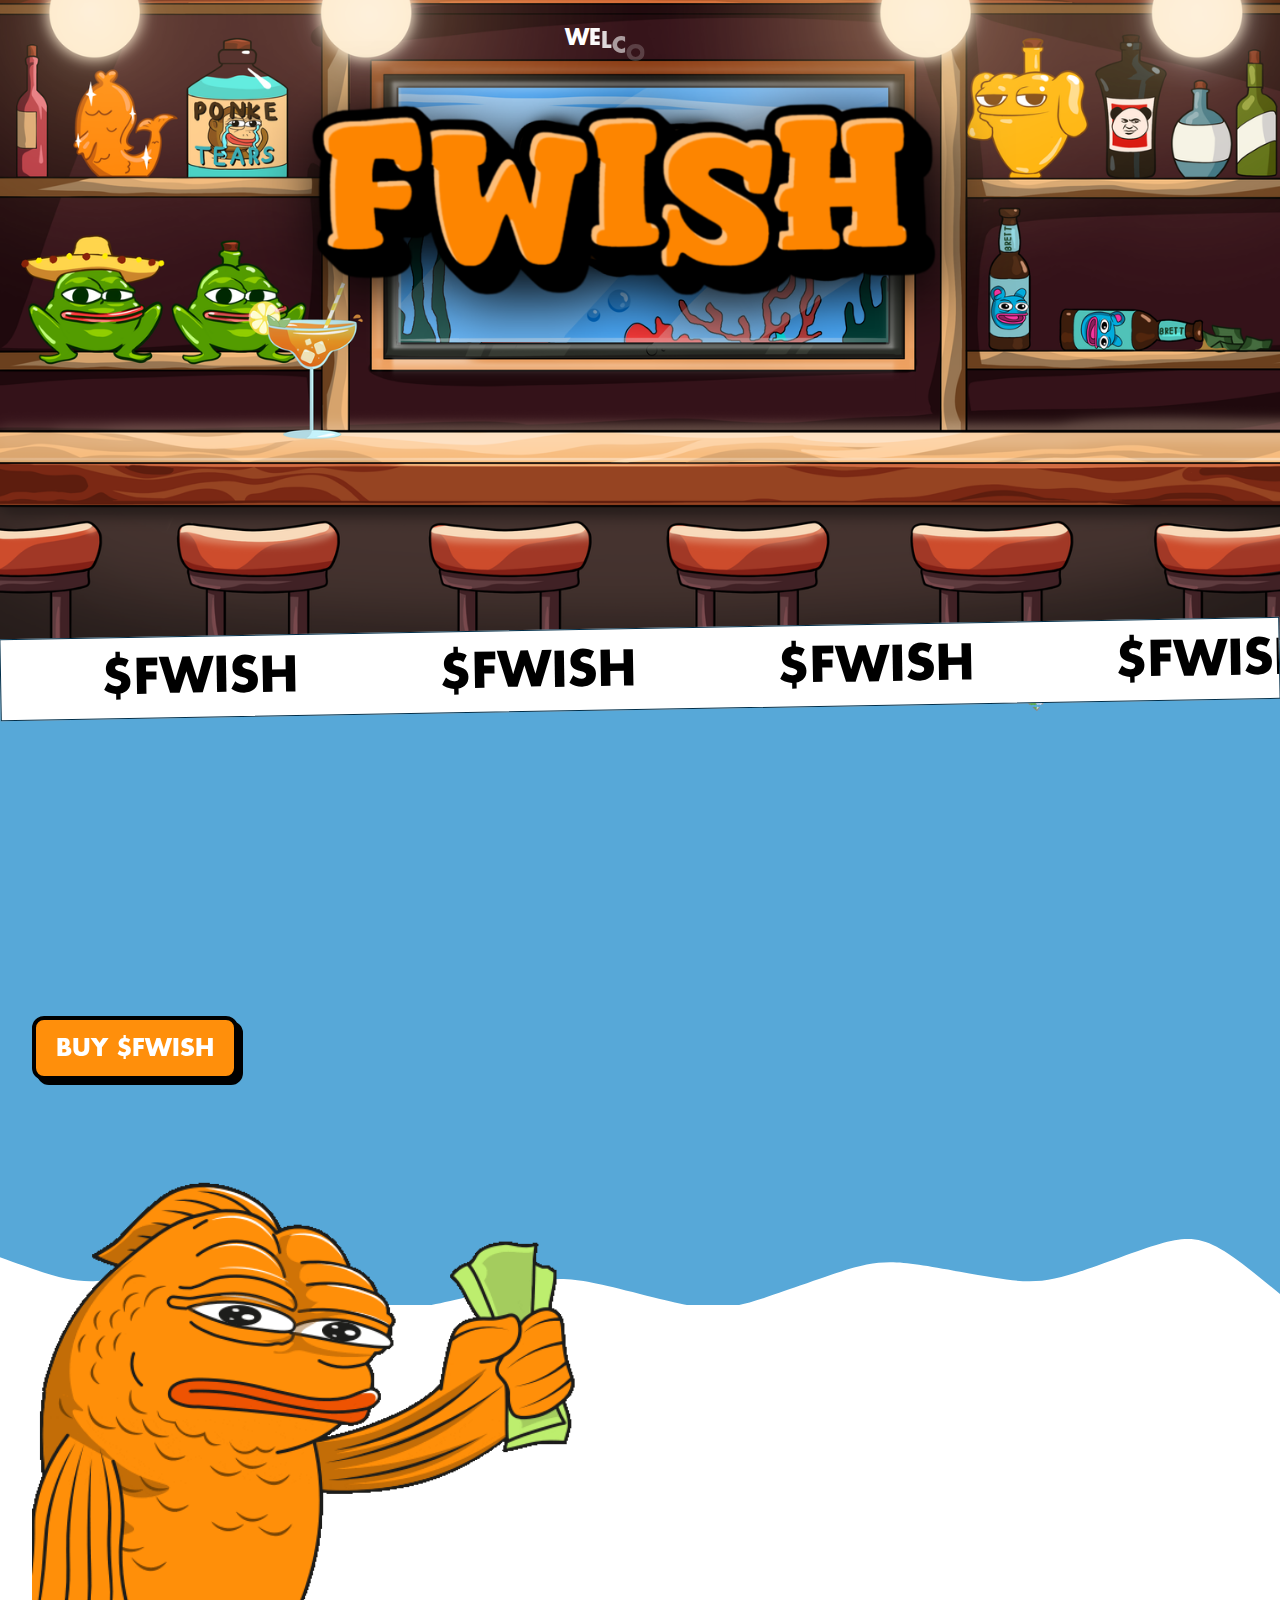
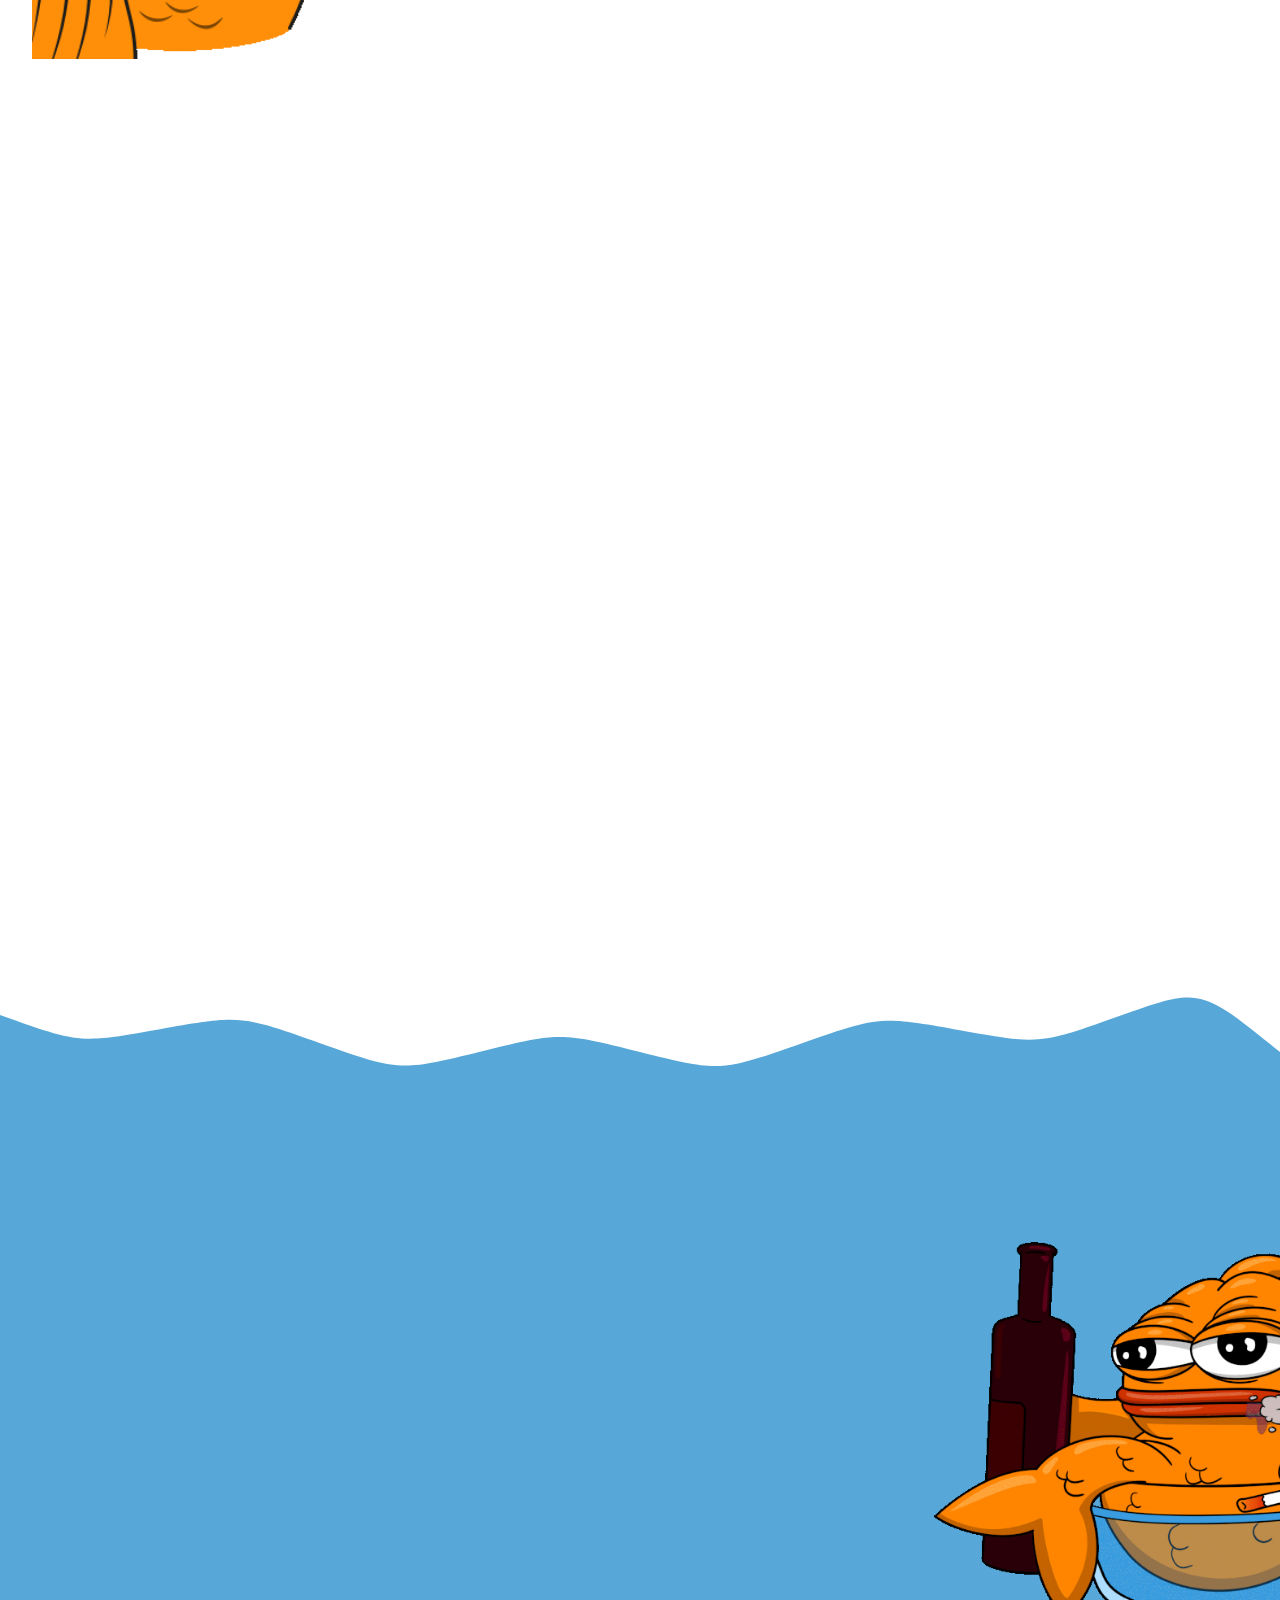
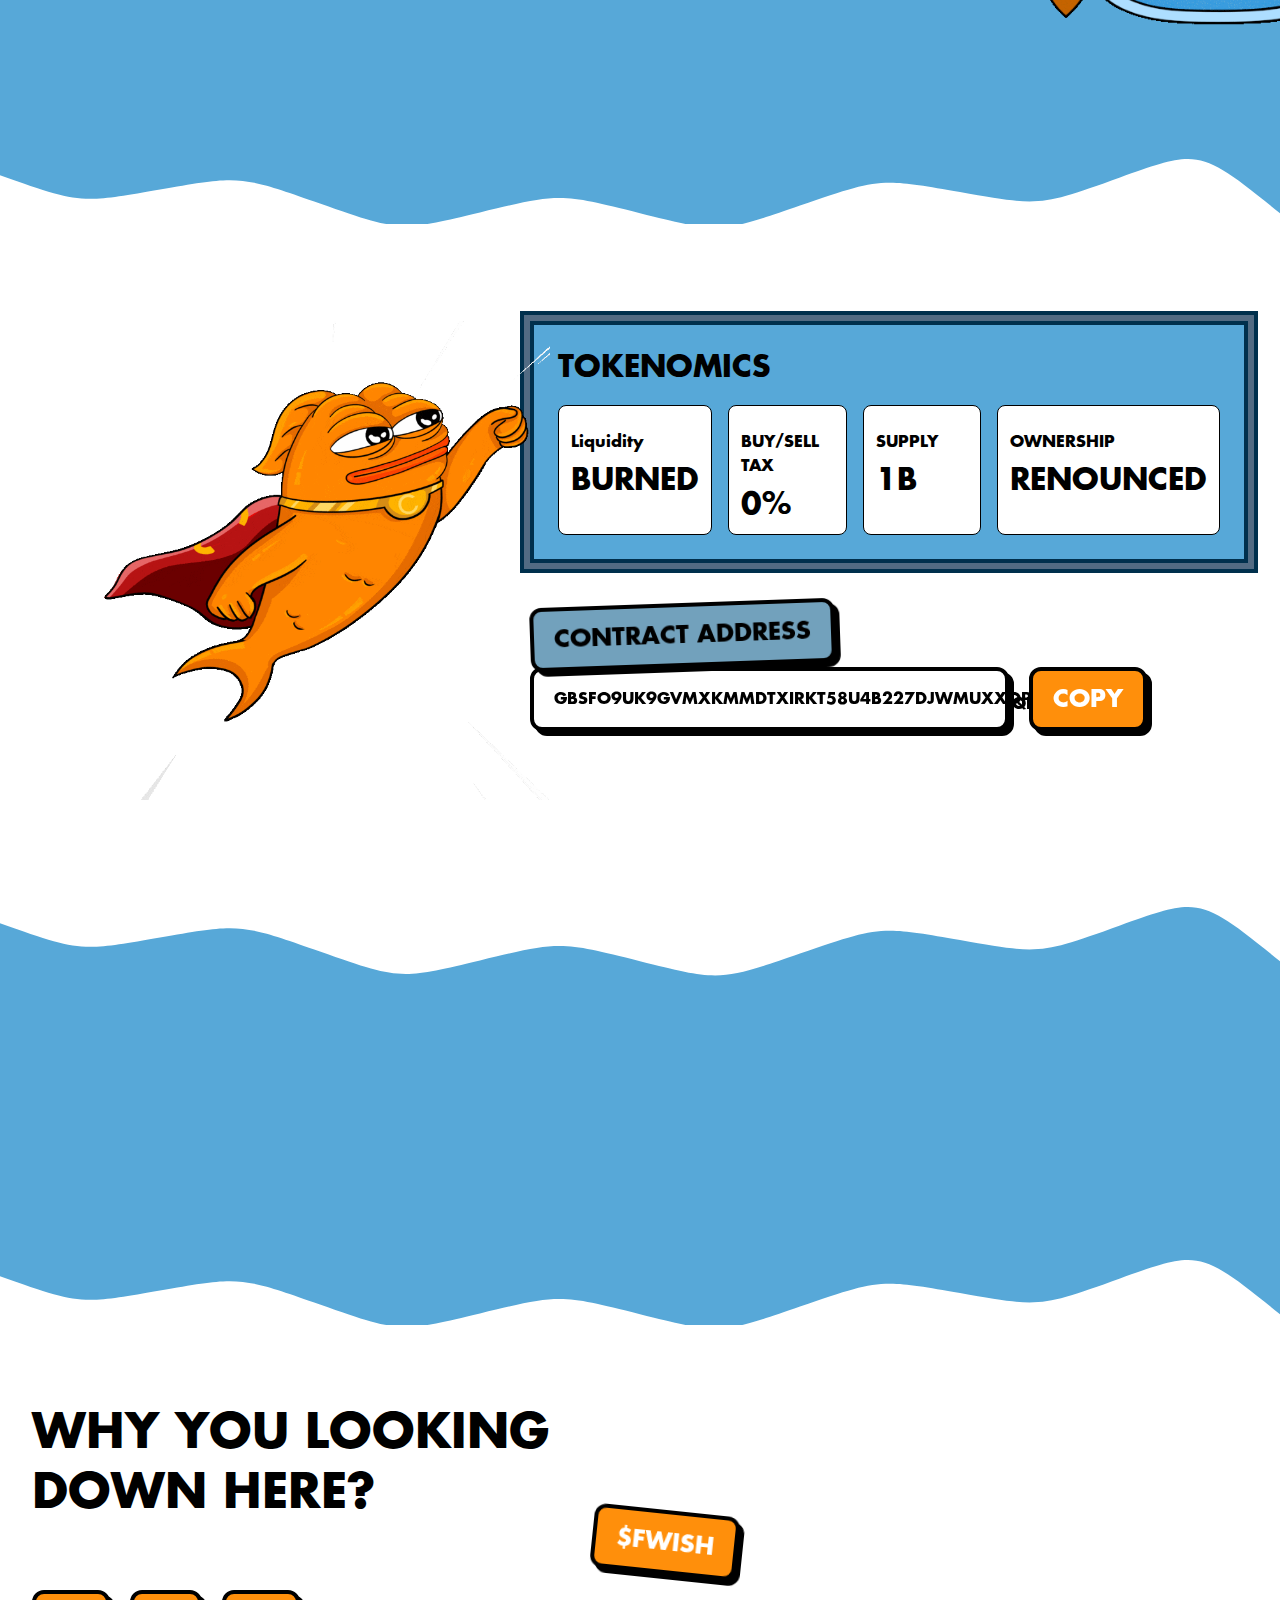
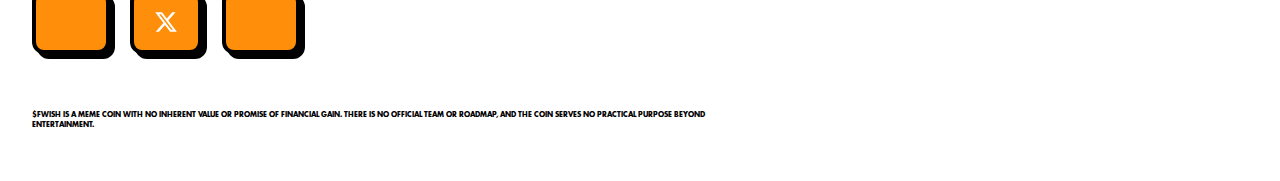
==== index.html @ c8ad2655 "1" ====
<!DOCTYPE html><html lang="en"><head><meta charset="utf-8"><meta name="viewport" content="width=device-width, initial-scale=1"><link rel="stylesheet" href="css/24a3cf0254e63a28.css" data-precedence="next"><link rel="preload" as="script" fetchpriority="low" href="./_next/static/chunks/webpack-1796d5ecd61cbd74.js"><script src="js/fd9d1056-a766499cb333441b.js" async=""></script><script src="js/23-c2cace61cd29106e.js" async=""></script><script src="js/main-app-f73cdb3bce740b12.js" async=""></script><script src="js/c15bf2b0-c5f2ab0c4ce668d5.js" async=""></script><script src="js/470-ffb5d21e86bb0e69.js" async=""></script><script src="js/954-af1ed96a70a3969e.js" async=""></script><script src="js/page-b88b69149ee3fc09.js" async=""></script><script src="js/layout-c0f721bda0d0e3bd.js" async=""></script><title>FWISH</title><meta name="description" content="Little Fish, Big Dreams. Riding the wave into the next generation of meme tokens."><link rel="icon" href="favicon.ico" type="image/x-icon" sizes="16x16"><script src="js/polyfills-78c92fac7aa8fdd8.js" nomodule=""></script></head><body><div class="fixed inset-0 flex items-center justify-center bg-white transition-all duration-700 z-[200] pointer-events-auto"><img id="klaus-bowl-rich" alt="KLAUS Loading" loading="lazy" width="100" height="100" decoding="async" data-nimg="1" class="w-24" style="color:transparent" srcset="image_29 1x, image_13 2x" src="image_13"></div><section class="FWISH-bg relative w-full bg-[url('./assets/images/klaus-bg-top.png')] bg-cover bg-bottom flex items-center hero-aspect"><img alt="Klaus" id="klaus-state-1" loading="lazy" width="400" height="400" decoding="async" data-nimg="1" class="absolute right-5 bottom-0 w-[32%]" style="color:transparent" srcset="image_18 1x, image 2x" src="image"><img alt="Klaus" id="klaus-state-2" loading="lazy" width="400" height="400" decoding="async" data-nimg="1" class="absolute left-5 bottom-0 w-[19%]" style="color:transparent" srcset="image_21 1x, image_3 2x" src="image_3"><img alt="Klaus" id="klaus-state-3" loading="lazy" width="400" height="400" decoding="async" data-nimg="1" class="absolute bottom-[8.5%] w-[20%] left-[30%]" style="color:transparent" srcset="image_22 1x, image_2 2x" src="image_2"><img alt="Klaus" id="klaus-state-4" loading="lazy" width="400" height="400" decoding="async" data-nimg="1" class="absolute bottom-[28%] w-[16%] left-[17%]" style="color:transparent" srcset="image_16 1x, image_1 2x" src="image_1"><img alt="Klaus" id="klaus-state-5" loading="lazy" width="400" height="400" decoding="async" data-nimg="1" class="absolute bottom-[32.2%] w-[16%] left-[50%] origin-bottom" style="color:transparent" srcset="image_23 1x, image_5 2x" src="image_5"><div id="welcome" class="absolute top-[3.5%] left-1/2 -translate-x-1/2 text-[1.7vw] text-white">WELCOME TO</div></section><section class="-rotate-1 -mt-3 bg-white border border-[#012e49] relative z-10 min-h-10"></section><section class="pt-24 pb-40 bg-[#57A8D8] -mt-10 relative overflow-x-hidden"><div class="container flex gap-20 mobile:gap-5 items-center mobile:flex-col"><div class="w-2/3 mobile:w-full flex flex-col gap-10 mobile:gap-5"><p class="text-white text-[2.2vw] leading-tight relative mobile:text-2xl reading-title">I USED TO BE A TOP-TIER ATHLETE, A OLYMPIC SKIER, LIVING THE DREAM...</p><p class="text-white text-[2.2vw] leading-tight relative mobile:text-2xl reading-title">AND NOW? I’M A MEME.</p><a target="_blank" class="bg-[#FF8F0B] rounded-xl border-4 border-black text-white px-5 flex items-center h-16 uppercase text-2xl drop-shadow-[5px_5px_0_rgba(0,0,0,1)] mobile:drop-shadow-[2px_2px_0_rgba(0,0,0,1)] mobile:text-sm whitespace-nowrap mobile:px-3 mobile:h-12 transition hover:!translate-x-1 hover:!translate-y-1 hover:drop-shadow-[0_0_0_rgba(0,0,0,1)] flex items-center mr-auto" href="https://pump.fun/GbSfo9Uk9GvmXkmMDTxiRkT58U4B227djWmUXxqpump">BUY $FWISH</a></div><div class="w-1/3 mobile:w-full"><img id="klaus-bowl-rich" alt="Klaus Rich" loading="lazy" width="600" height="600" decoding="async" data-nimg="1" class="w-full max-w-xl" style="color:transparent" srcset="image_26 1x, image_11 2x" src="image_11"></div></div></section><div style="width:100%;display:inline-block" class="-mt-20 relative"><svg width="100%" height="100%" version="1.1" xmlns="http://www.w3.org/2000/svg"><path d="" fill="white"></path></svg></div><section class="bg-white pb-40 mobile:pb-20 relative"><div class="w-full container flex mobile:flex-col-reverse items-center gap-14 mobile:gap-6 mobile:w-full"><div class="w-1/2 mobile:w-full"><img alt="Klaus Rich" loading="lazy" width="500" height="500" decoding="async" data-nimg="1" class="w-full -mt-[40%] mobile:-mt-0" style="color:transparent" srcset="image_25 1x, image_9 2x" src="image_9"></div><div class="w-1/2 mobile:w-full flex flex-col gap-8 mobile:gap-4 mobile:px-5"><h2 class="text-[2.8vw] leading-tight mobile:text-4xl whitespace-normal how-to-buy-title">WANNA BUY $FWISH? EVEN A FISH COULD DO IT</h2></div></div><div class="container -mt-14 overflow-x-hidden pt-8"><div class="grid grid-cols-2 mobile:grid-cols-1 gap-14 pb-2"><div class="relative h-full klaus_card"><div class="bg-[#272627] absolute bottom-full right-full translate-x-1/2 translate-y-1/2 h-16 w-16 rounded-full flex items-center justify-center text-white text-3xl border-[7px] border-white z-20">1</div><div class="h-16 w-16 absolute z-0 bottom-full right-full translate-x-10 translate-y-10 bg-[#ff8f0b] rounded-full"></div><div class="relative z-10 bg-[#272627] h-full p-8 rounded-xl flex flex-col justify-center gap-4 drop-shadow-[7px_7px_0_#ff8f0b]"><h3 class="text-5xl mobile:text-2xl text-white leading-snug font-bold ">CREATE A WALLET WITH PHANTOM</h3><p class="text-2xl mobile:text-base text-white font-bold uppercase">VISIT PHANTOM AND FOLLOW the SIMPLE STEPS TO CREATE YOUR NEW ACCOUNT USING the PHANTOM APP OR BROWSER EXTENSION.&nbsp;</p></div></div><div class="relative h-full klaus_card"><div class="bg-[#272627] absolute bottom-full right-full translate-x-1/2 translate-y-1/2 h-16 w-16 rounded-full flex items-center justify-center text-white text-3xl border-[7px] border-white z-20">2</div><div class="h-16 w-16 absolute z-0 bottom-full right-full translate-x-10 translate-y-10 bg-[#ff8f0b] rounded-full"></div><div class="relative z-10 bg-[#272627] h-full p-8 rounded-xl flex flex-col justify-center gap-4 drop-shadow-[7px_7px_0_#ff8f0b]"><h3 class="text-5xl mobile:text-2xl text-white leading-snug font-bold ">BUY $SOL</h3><p class="text-2xl mobile:text-base text-white font-bold uppercase">CLICK THE BUY BUTTON IN THE APP TO PURCHASE SOME SOLANA, OR DEPOSIT $SOL INTO YOUR PHANTOM WALLET FROM YOUR FAVOURITE CRYPTO EXCHANGE.</p></div></div><div class="relative h-full klaus_card"><div class="bg-[#272627] absolute bottom-full right-full translate-x-1/2 translate-y-1/2 h-16 w-16 rounded-full flex items-center justify-center text-white text-3xl border-[7px] border-white z-20">3</div><div class="h-16 w-16 absolute z-0 bottom-full right-full translate-x-10 translate-y-10 bg-[#ff8f0b] rounded-full"></div><div class="relative z-10 bg-[#272627] h-full p-8 rounded-xl flex flex-col justify-center gap-4 drop-shadow-[7px_7px_0_#ff8f0b]"><h3 class="text-5xl mobile:text-2xl text-white leading-snug font-bold ">SWAP $SOL FOR $FWISH</h3><p class="text-2xl mobile:text-base text-white font-bold uppercase">Visit Pump.fun, connect your wallet, and follow the easy steps to swap for $FWISH using the Pump.fun platform through the app or browser.</p></div></div><div class="relative h-full klaus_card"><div class="bg-[#272627] absolute bottom-full right-full translate-x-1/2 translate-y-1/2 h-16 w-16 rounded-full flex items-center justify-center text-white text-3xl border-[7px] border-white z-20">4</div><div class="h-16 w-16 absolute z-0 bottom-full right-full translate-x-10 translate-y-10 bg-[#ff8f0b] rounded-full"></div><div class="relative z-10 bg-[#272627] h-full p-8 rounded-xl flex flex-col justify-center gap-4 drop-shadow-[7px_7px_0_#ff8f0b]"><h3 class="text-5xl mobile:text-2xl text-white leading-snug font-bold text-center">YOU ARE NOW A $FWISH HOLDER!</h3><p class="text-2xl mobile:text-base text-white font-bold uppercase"></p></div></div></div></div></section><div style="width:100%;display:inline-block" class="translate-y-3"><svg width="100%" height="100%" version="1.1" xmlns="http://www.w3.org/2000/svg"><path d="" fill="#57a8d8"></path></svg></div><section class="bg-[#57A8D8] pb-32 overflow-hidden"><div class="container flex gap-20 mobile:gap-10 items-center mobile:flex-col"><div class="w-1/2 mobile:w-full flex flex-col gap-10"><h2 class="text-white text-7xl mobile:text-4xl whitespace-nowrap fut-flag-title">AH YES YES</h2><p class="text-2xl mobile:text-lg text-white font-bold uppercase" id="fut-flag-text">$FWISH isn’t just another meme coin.&nbsp;It’s the pre-cursor to something huge. A trailblazer, riding the wave into the future. This is what you’ve all been waiting for.&nbsp;</p></div><div class="w-1/2 mobile:w-full mobile:-mt-0"><img id="klaus-fut-flag-img" alt="KLAUS drunk" loading="lazy" width="1200" height="1200" decoding="async" data-nimg="1" class="p-10 relative z-10" style="color:transparent" srcset="image_27 1x, image_14 2x" src="image_14"></div></div></section><div style="width:100%;display:inline-block" class="-mt-20"><svg width="100%" height="100%" version="1.1" xmlns="http://www.w3.org/2000/svg"><path d="" fill="white"></path></svg></div><section class="pb-20 pt-5 flex flex-col items-center gap-20 mobile:gap-10 mobile:pb-5 overflow-hidden" id="tokenomics"><div class="w-full container flex md:space-x-5 mobile:flex-col-reverse"><div class="w-2/5 mobile:w-full z-10"><img alt="Super KLAUS" loading="lazy" width="1200" height="1200" decoding="async" data-nimg="1" class="w-full md:translate-x-10" style="color:transparent" srcset="image_24 1x, image_10 2x" src="image_10"></div><div class="w-3/5 mobile:w-full flex flex-col gap-10 z-0"><div class="relative"><div class="absolute left-0 top-0 border-4 bg-[#526b83] border-[#00304d] h-[calc(100%+20px)] w-[calc(100%+20px)] -translate-x-[10px] -translate-y-[10px]"></div><div class="border-4 border-[#00304d] bg-[#57a8d8] p-6 mobile:p-3 relative flex flex-col gap-5"><h2 class="text-3xl">TOKENOMICS</h2><div class="flex md:space-x-4 mobile:flex-col mobile:space-y-3"><div class="w-full p-3 rounded-[8px] border border-black bg-white flex flex-col gap-2 tokenomics_card items-start"><h3 class="text-left text-base font-extrabold mt-3 text-black">Liquidity</h3><p class="text-left text-3xl uppercase text-black">Burned</p></div><div class="w-full p-3 rounded-[8px] border border-black bg-white flex flex-col gap-2 tokenomics_card items-start"><h3 class="text-left text-base font-extrabold mt-3 text-black">BUY/SELL TAX</h3><p class="text-left text-3xl uppercase text-black">0%</p></div><div class="w-full p-3 rounded-[8px] border border-black bg-white flex flex-col gap-2 tokenomics_card items-start"><h3 class="text-left text-base font-extrabold mt-3 text-black">SUPPLY</h3><p class="text-left text-3xl uppercase text-black">1B</p></div><div class="w-full p-3 rounded-[8px] border border-black bg-white flex flex-col gap-2 tokenomics_card items-start"><h3 class="text-left text-base font-extrabold mt-3 text-black">OWNERSHIP</h3><p class="text-left text-3xl uppercase text-black">Renounced</p></div></div></div></div><div class="relative flex items-start flex-col"><a class="bg-[#FF8F0B] rounded-xl border-4 border-black text-white px-5 flex items-center h-16 uppercase text-2xl drop-shadow-[5px_5px_0_rgba(0,0,0,1)] mobile:drop-shadow-[2px_2px_0_rgba(0,0,0,1)] mobile:text-sm whitespace-nowrap mobile:px-3 mobile:h-12 transition hover:!translate-x-1 hover:!translate-y-1 hover:drop-shadow-[0_0_0_rgba(0,0,0,1)] flex items-center -rotate-2 !bg-[#72a1bc] !text-black relative z-10" href="#"> CONTRACT ADDRESS </a><div class="flex gap-5 mobile:gap-2 w-full relative z-0 mobile:flex-col"><a class="bg-[#FF8F0B] rounded-xl border-4 border-black text-white px-5 flex items-center h-16 uppercase text-2xl drop-shadow-[5px_5px_0_rgba(0,0,0,1)] mobile:drop-shadow-[2px_2px_0_rgba(0,0,0,1)] mobile:text-sm whitespace-nowrap mobile:px-3 mobile:h-12 transition hover:!translate-x-1 hover:!translate-y-1 hover:drop-shadow-[0_0_0_rgba(0,0,0,1)] flex items-center w-8/12 mobile:w-full mobile:text-[9px] !bg-white !text-black text-base md:pointer-events-none" href="#"> <!-- -->GbSfo9Uk9GvmXkmMDTxiRkT58U4B227djWmUXxqpump<!-- --> </a><a class="bg-[#FF8F0B] rounded-xl border-4 border-black text-white px-5 flex items-center h-16 uppercase text-2xl drop-shadow-[5px_5px_0_rgba(0,0,0,1)] mobile:drop-shadow-[2px_2px_0_rgba(0,0,0,1)] mobile:text-sm whitespace-nowrap mobile:px-3 mobile:h-12 transition hover:!translate-x-1 hover:!translate-y-1 hover:drop-shadow-[0_0_0_rgba(0,0,0,1)] flex items-center w-fit !text-center" href="#"> COPY </a></div></div></div></div></section><div style="width:100%;display:inline-block" class="translate-y-3 relative z-0"><svg width="100%" height="100%" version="1.1" xmlns="http://www.w3.org/2000/svg"><path d="" fill="#57a8d8"></path></svg></div><section class="Pump.fun-container bg-[#57A8D8] pt-16 pb-56 mobile:pt-6 mobile:pb-32 flex flex-col gap-10 mobile:overflow-x-hidden partners_section"><div style="display:none;" class="w-full flex flex-col justify-center items-center container"><div class="overflow-hidden w-1/2 mobile:w-full flex items-center"><img alt="KLAUS magic" loading="lazy" width="1200" height="1200" decoding="async" data-nimg="1" class="relative z-10 w-7/12 mobile:w-full mx-auto translate-y-1" style="color:transparent" srcset="image_28 1x, image_12 2x" src="image_12"></div><div class="rounded-3xl mobile:rounded-t-none overflow-hidden w-1/2 mobile:w-full"><iframe src="https://app.Pump.fun.org/swap?outputCurrency=GbSfo9Uk9GvmXkmMDTxiRkT58U4B227djWmUXxqpump" class="aspect-square w-full" tabindex="-1"></iframe></div></div></section><div style="width:100%;display:inline-block" class="-mt-20"><svg width="100%" height="100%" version="1.1" xmlns="http://www.w3.org/2000/svg"><path d="" fill="white"></path></svg></div><footer class="pb-10"><div class="container mobile:gap-0 flex gap-10 items-center mobile:flex-col-reverse"><div class="w-3/5 mobile:w-full relative flex flex-col gap-4"><h2 class="text-5xl mobile:text-xl uppercase leading-tight">WHY YOU LOOKING <br> DOWN HERE?</h2><a class="bg-[#FF8F0B] rounded-xl border-4 border-black text-white px-5 flex items-center h-16 uppercase text-2xl drop-shadow-[5px_5px_0_rgba(0,0,0,1)] mobile:drop-shadow-[2px_2px_0_rgba(0,0,0,1)] mobile:text-sm whitespace-nowrap mobile:px-3 mobile:h-12 transition hover:!translate-x-1 hover:!translate-y-1 hover:drop-shadow-[0_0_0_rgba(0,0,0,1)] flex items-center rotate-6 text-2xl ml-auto -mt-7 mobile:-mt-2" href="#">$FWISH</a><div class="flex items-center gap-5 mobile:flex-wrap mobile:gap-2"><a target="_blank" class="bg-[#FF8F0B] rounded-xl border-4 border-black text-white px-5 flex items-center h-16 uppercase text-2xl drop-shadow-[5px_5px_0_rgba(0,0,0,1)] mobile:drop-shadow-[2px_2px_0_rgba(0,0,0,1)] mobile:text-sm whitespace-nowrap mobile:px-3 mobile:h-12 transition hover:!translate-x-1 hover:!translate-y-1 hover:drop-shadow-[0_0_0_rgba(0,0,0,1)] flex items-center undefined" href="https://t.me/fwishclub"><img alt="klaus telegram" loading="lazy" width="30" height="30" decoding="async" data-nimg="1" class="mobile:w-5" style="color:transparent" src="images/telegram.svg"></a><a style="display:none;" target="_blank" class="bg-[#FF8F0B] rounded-xl border-4 border-black text-white px-5 flex items-center h-16 uppercase text-2xl drop-shadow-[5px_5px_0_rgba(0,0,0,1)] mobile:drop-shadow-[2px_2px_0_rgba(0,0,0,1)] mobile:text-sm whitespace-nowrap mobile:px-3 mobile:h-12 transition hover:!translate-x-1 hover:!translate-y-1 hover:drop-shadow-[0_0_0_rgba(0,0,0,1)] flex items-center undefined" href="https://www.dextools.io/app/en/token/klaus?t=1728559084892"><img alt="klaus dextools" loading="lazy" width="30" height="30" decoding="async" data-nimg="1" class="brightness-0 invert mobile:w-5" style="color:transparent" srcset="image_15 1x, image_4 2x" src="image_4"></a><a style="display:none;" target="_blank" class="bg-[#FF8F0B] rounded-xl border-4 border-black text-white px-5 flex items-center h-16 uppercase text-2xl drop-shadow-[5px_5px_0_rgba(0,0,0,1)] mobile:drop-shadow-[2px_2px_0_rgba(0,0,0,1)] mobile:text-sm whitespace-nowrap mobile:px-3 mobile:h-12 transition hover:!translate-x-1 hover:!translate-y-1 hover:drop-shadow-[0_0_0_rgba(0,0,0,1)] flex items-center mobile:hidden" href="https://dexscreener.com/SOLANA/0x8a85f9384c37ecc64d33c37e490d7b4e5951cb59"><img alt="klaus dexscreener" loading="lazy" width="30" height="30" decoding="async" data-nimg="1" class="brightness-0 invert mobile:w-5" style="color:transparent" srcset="image_17 1x, image_7 2x" src="image_7"></a><a style="display:none;" target="_blank" class="bg-[#FF8F0B] rounded-xl border-4 border-black text-white px-5 flex items-center h-16 uppercase text-2xl drop-shadow-[5px_5px_0_rgba(0,0,0,1)] mobile:drop-shadow-[2px_2px_0_rgba(0,0,0,1)] mobile:text-sm whitespace-nowrap mobile:px-3 mobile:h-12 transition hover:!translate-x-1 hover:!translate-y-1 hover:drop-shadow-[0_0_0_rgba(0,0,0,1)] flex items-center undefined" href="https://www.youtube.com/@klausSOLANA"><svg stroke="currentColor" fill="currentColor" stroke-width="0" viewBox="0 0 1024 1024" width="1em" height="1em" class="mobile:w-5" xmlns="http://www.w3.org/2000/svg"><path d="M960 509.2c0-2.2 0-4.7-.1-7.6-.1-8.1-.3-17.2-.5-26.9-.8-27.9-2.2-55.7-4.4-81.9-3-36.1-7.4-66.2-13.4-88.8a139.52 139.52 0 0 0-98.3-98.5c-28.3-7.6-83.7-12.3-161.7-15.2-37.1-1.4-76.8-2.3-116.5-2.8-13.9-.2-26.8-.3-38.4-.4h-29.4c-11.6.1-24.5.2-38.4.4-39.7.5-79.4 1.4-116.5 2.8-78 3-133.5 7.7-161.7 15.2A139.35 139.35 0 0 0 82.4 304C76.3 326.6 72 356.7 69 392.8c-2.2 26.2-3.6 54-4.4 81.9-.3 9.7-.4 18.8-.5 26.9 0 2.9-.1 5.4-.1 7.6v5.6c0 2.2 0 4.7.1 7.6.1 8.1.3 17.2.5 26.9.8 27.9 2.2 55.7 4.4 81.9 3 36.1 7.4 66.2 13.4 88.8 12.8 47.9 50.4 85.7 98.3 98.5 28.2 7.6 83.7 12.3 161.7 15.2 37.1 1.4 76.8 2.3 116.5 2.8 13.9.2 26.8.3 38.4.4h29.4c11.6-.1 24.5-.2 38.4-.4 39.7-.5 79.4-1.4 116.5-2.8 78-3 133.5-7.7 161.7-15.2 47.9-12.8 85.5-50.5 98.3-98.5 6.1-22.6 10.4-52.7 13.4-88.8 2.2-26.2 3.6-54 4.4-81.9.3-9.7.4-18.8.5-26.9 0-2.9.1-5.4.1-7.6v-5.6zm-72 5.2c0 2.1 0 4.4-.1 7.1-.1 7.8-.3 16.4-.5 25.7-.7 26.6-2.1 53.2-4.2 77.9-2.7 32.2-6.5 58.6-11.2 76.3-6.2 23.1-24.4 41.4-47.4 47.5-21 5.6-73.9 10.1-145.8 12.8-36.4 1.4-75.6 2.3-114.7 2.8-13.7.2-26.4.3-37.8.3h-28.6l-37.8-.3c-39.1-.5-78.2-1.4-114.7-2.8-71.9-2.8-124.9-7.2-145.8-12.8-23-6.2-41.2-24.4-47.4-47.5-4.7-17.7-8.5-44.1-11.2-76.3-2.1-24.7-3.4-51.3-4.2-77.9-.3-9.3-.4-18-.5-25.7 0-2.7-.1-5.1-.1-7.1v-4.8c0-2.1 0-4.4.1-7.1.1-7.8.3-16.4.5-25.7.7-26.6 2.1-53.2 4.2-77.9 2.7-32.2 6.5-58.6 11.2-76.3 6.2-23.1 24.4-41.4 47.4-47.5 21-5.6 73.9-10.1 145.8-12.8 36.4-1.4 75.6-2.3 114.7-2.8 13.7-.2 26.4-.3 37.8-.3h28.6l37.8.3c39.1.5 78.2 1.4 114.7 2.8 71.9 2.8 124.9 7.2 145.8 12.8 23 6.2 41.2 24.4 47.4 47.5 4.7 17.7 8.5 44.1 11.2 76.3 2.1 24.7 3.4 51.3 4.2 77.9.3 9.3.4 18 .5 25.7 0 2.7.1 5.1.1 7.1v4.8zM423 646l232-135-232-133z"></path></svg></a><a target="_blank" class="bg-[#FF8F0B] rounded-xl border-4 border-black text-white px-5 flex items-center h-16 uppercase text-2xl drop-shadow-[5px_5px_0_rgba(0,0,0,1)] mobile:drop-shadow-[2px_2px_0_rgba(0,0,0,1)] mobile:text-sm whitespace-nowrap mobile:px-3 mobile:h-12 transition hover:!translate-x-1 hover:!translate-y-1 hover:drop-shadow-[0_0_0_rgba(0,0,0,1)] flex items-center undefined" style="display:none;" href="https://www.instagram.com/klausoneth/"><svg stroke="currentColor" fill="currentColor" stroke-width="0" viewBox="0 0 448 512" width="1em" height="1em" class="mobile:w-5" xmlns="http://www.w3.org/2000/svg"><path d="M224.1 141c-63.6 0-114.9 51.3-114.9 114.9s51.3 114.9 114.9 114.9S339 319.5 339 255.9 287.7 141 224.1 141zm0 189.6c-41.1 0-74.7-33.5-74.7-74.7s33.5-74.7 74.7-74.7 74.7 33.5 74.7 74.7-33.6 74.7-74.7 74.7zm146.4-194.3c0 14.9-12 26.8-26.8 26.8-14.9 0-26.8-12-26.8-26.8s12-26.8 26.8-26.8 26.8 12 26.8 26.8zm76.1 27.2c-1.7-35.9-9.9-67.7-36.2-93.9-26.2-26.2-58-34.4-93.9-36.2-37-2.1-147.9-2.1-184.9 0-35.8 1.7-67.6 9.9-93.9 36.1s-34.4 58-36.2 93.9c-2.1 37-2.1 147.9 0 184.9 1.7 35.9 9.9 67.7 36.2 93.9s58 34.4 93.9 36.2c37 2.1 147.9 2.1 184.9 0 35.9-1.7 67.7-9.9 93.9-36.2 26.2-26.2 34.4-58 36.2-93.9 2.1-37 2.1-147.8 0-184.8zM398.8 388c-7.8 19.6-22.9 34.7-42.6 42.6-29.5 11.7-99.5 9-132.1 9s-102.7 2.6-132.1-9c-19.6-7.8-34.7-22.9-42.6-42.6-11.7-29.5-9-99.5-9-132.1s-2.6-102.7 9-132.1c7.8-19.6 22.9-34.7 42.6-42.6 29.5-11.7 99.5-9 132.1-9s102.7-2.6 132.1 9c19.6 7.8 34.7 22.9 42.6 42.6 11.7 29.5 9 99.5 9 132.1s2.7 102.7-9 132.1z"></path></svg></a><a  target="_blank" class="bg-[#FF8F0B] rounded-xl border-4 border-black text-white px-5 flex items-center h-16 uppercase text-2xl drop-shadow-[5px_5px_0_rgba(0,0,0,1)] mobile:drop-shadow-[2px_2px_0_rgba(0,0,0,1)] mobile:text-sm whitespace-nowrap mobile:px-3 mobile:h-12 transition hover:!translate-x-1 hover:!translate-y-1 hover:drop-shadow-[0_0_0_rgba(0,0,0,1)] flex items-center undefined" href="https://x.com/fwishclub"><svg stroke="currentColor" fill="currentColor" stroke-width="0" viewBox="0 0 512 512" width="1em" height="1em" class="mobile:w-5" xmlns="http://www.w3.org/2000/svg"><path d="M389.2 48h70.6L305.6 224.2 487 464H345L233.7 318.6 106.5 464H35.8L200.7 275.5 26.8 48H172.4L272.9 180.9 389.2 48zM364.4 421.8h39.1L151.1 88h-42L364.4 421.8z"></path></svg></a><a style="display:none;" target="_blank" class="bg-[#FF8F0B] rounded-xl border-4 border-black text-white px-5 flex items-center h-16 uppercase text-2xl drop-shadow-[5px_5px_0_rgba(0,0,0,1)] mobile:drop-shadow-[2px_2px_0_rgba(0,0,0,1)] mobile:text-sm whitespace-nowrap mobile:px-3 mobile:h-12 transition hover:!translate-x-1 hover:!translate-y-1 hover:drop-shadow-[0_0_0_rgba(0,0,0,1)] flex items-center undefined" href="https://www.tiktok.com/@klausoneth"><svg stroke="currentColor" fill="currentColor" stroke-width="0" viewBox="0 0 24 24" width="1em" height="1em" class="mobile:w-5" xmlns="http://www.w3.org/2000/svg"><path d="M16 8.24537V15.5C16 19.0899 13.0899 22 9.5 22C5.91015 22 3 19.0899 3 15.5C3 11.9101 5.91015 9 9.5 9C10.0163 9 10.5185 9.06019 11 9.17393V12.3368C10.5454 12.1208 10.0368 12 9.5 12C7.567 12 6 13.567 6 15.5C6 17.433 7.567 19 9.5 19C11.433 19 13 17.433 13 15.5V2H16C16 4.76142 18.2386 7 21 7V10C19.1081 10 17.3696 9.34328 16 8.24537Z"></path></svg></a><a class="bg-[#FF8F0B] rounded-xl border-4 border-black text-white px-5 flex items-center h-16 uppercase text-2xl drop-shadow-[5px_5px_0_rgba(0,0,0,1)] mobile:drop-shadow-[2px_2px_0_rgba(0,0,0,1)] mobile:text-sm whitespace-nowrap mobile:px-3 mobile:h-12 transition hover:!translate-x-1 hover:!translate-y-1 hover:drop-shadow-[0_0_0_rgba(0,0,0,1)] flex items-center undefined" href="https://pump.fun/GbSfo9Uk9GvmXkmMDTxiRkT58U4B227djWmUXxqpump"><img alt="klaus Pump.fun" loading="lazy" width="30" height="30" decoding="async" data-nimg="1" class="brightness-0 invert mobile:w-5" style="color:transparent" srcset="image_19.png 1x, image_19.png 2x" src="image_19.png"></a></div><p class="text-black text-[7px] uppercase mt-10 mobile:mt-2">$FWISH is a Meme Coin With No Inherent Value or Promise of Financial Gain. There is No Official Team or Roadmap, and the Coin Serves No Practical Purpose Beyond Entertainment.<br><br></p></div><img alt="klaus happy" loading="lazy" width="500" height="500" decoding="async" data-nimg="1" class="w-2/5 mobile:w-3/4 md:-mt-60 mobile:-mt-40 mobile:ml-auto -scale-x-100" style="color:transparent" srcset="image_20 1x, image_8 2x" src="image_8"></div></footer><script src="js/webpack-1796d5ecd61cbd74.js" async=""></script><script>(self.__next_f=self.__next_f||[]).push([0]);self.__next_f.push([2,null])</script><script>self.__next_f.push([1,"1:HL[\"./_next/static/css/24a3cf0254e63a28.css\",\"style\"]\n"])</script><script>self.__next_f.push([1,"2:I[5751,[],\"\"]\n4:I[1634,[\"922\",\"static/chunks/c15bf2b0-c5f2ab0c4ce668d5.js\",\"470\",\"static/chunks/470-ffb5d21e86bb0e69.js\",\"954\",\"static/chunks/954-af1ed96a70a3969e.js\",\"931\",\"static/chunks/app/page-b88b69149ee3fc09.js\"],\"default\"]\n5:I[1932,[\"922\",\"static/chunks/c15bf2b0-c5f2ab0c4ce668d5.js\",\"470\",\"static/chunks/470-ffb5d21e86bb0e69.js\",\"954\",\"static/chunks/954-af1ed96a70a3969e.js\",\"931\",\"static/chunks/app/page-b88b69149ee3fc09.js\"],\"\"]\n6:I[8173,[\"922\",\"static/chunks/c15bf2b0-c5f2ab0c4ce668d5.js\",\"470\",\"static/chunks/470-ffb5d21e86bb0e69.js\",\"954\",\"static/chunks/954-af1ed96a70a3969e.js\",\"931\",\"static/chunks/app/page-b88b69149ee3fc09.js\"],\"Image\"]\n7:I[1411,[\"922\",\"static/chunks/c15bf2b0-c5f2ab0c4ce668d5.js\",\"470\",\"static/chunks/470-ffb5d21e86bb0e69.js\",\"954\",\"static/chunks/954-af1ed96a70a3969e.js\",\"931\",\"static/chunks/app/page-b88b69149ee3fc09.js\"],\"default\"]\n8:I[8845,[\"922\",\"static/chunks/c15bf2b0-c5f2ab0c4ce668d5.js\",\"470\",\"static/chunks/470-ffb5d21e86bb0e69.js\",\"954\",\"static/chunks/954-af1ed96a70a3969e.js\",\"931\",\"static/chunks/app/page-b88b69149ee3fc09.js\"],\"default\"]\n9:I[7866,[\"922\",\"static/chunks/c15bf2b0-c5f2ab0c4ce668d5.js\",\"470\",\"static/chunks/470-ffb5d21e86bb0e69.js\",\"954\",\"static/chunks/954-af1ed96a70a3969e.js\",\"931\",\"static/chunks/app/page-b88b69149ee3fc09.js\"],\"default\"]\na:I[1999,[\"922\",\"static/chunks/c15bf2b0-c5f2ab0c4ce668d5.js\",\"470\",\"static/chunks/470-ffb5d21e86bb0e69.js\",\"954\",\"static/chunks/954-af1ed96a70a3969e.js\",\"931\",\"static/chunks/app/page-b88b69149ee3fc09.js\"],\"default\"]\nb:I[6660,[\"922\",\"static/chunks/c15bf2b0-c5f2ab0c4ce668d5.js\",\"470\",\"static/chunks/470-ffb5d21e86bb0e69.js\",\"954\",\"static/chunks/954-af1ed96a70a3969e.js\",\"931\",\"static/chunks/app/page-b88b69149ee3fc09.js\"],\"default\"]\nd:I[3803,[\"470\",\"static/chunks/470-ffb5d21e86bb0e69.js\",\"185\",\"static/chunks/app/layout-c0f721bda0d0e3bd.js\"],\"default\"]\ne:I[9275,[],\"\"]\nf:I[1343,[],\"\"]\n11:I[6130,[],\"\"]\nc:T680,M960 509.2c0-2.2 0-4.7-.1-7.6-.1-8.1-.3-17.2-.5-26.9-.8-27.9-2.2-55.7-4.4-81.9-3-36.1-7.4-66.2-13.4-88.8a139.52 139.52 0 0 0-98.3-98.5c-"])</script><script>self.__next_f.push([1,"28.3-7.6-83.7-12.3-161.7-15.2-37.1-1.4-76.8-2.3-116.5-2.8-13.9-.2-26.8-.3-38.4-.4h-29.4c-11.6.1-24.5.2-38.4.4-39.7.5-79.4 1.4-116.5 2.8-78 3-133.5 7.7-161.7 15.2A139.35 139.35 0 0 0 82.4 304C76.3 326.6 72 356.7 69 392.8c-2.2 26.2-3.6 54-4.4 81.9-.3 9.7-.4 18.8-.5 26.9 0 2.9-.1 5.4-.1 7.6v5.6c0 2.2 0 4.7.1 7.6.1 8.1.3 17.2.5 26.9.8 27.9 2.2 55.7 4.4 81.9 3 36.1 7.4 66.2 13.4 88.8 12.8 47.9 50.4 85.7 98.3 98.5 28.2 7.6 83.7 12.3 161.7 15.2 37.1 1.4 76.8 2.3 116.5 2.8 13.9.2 26.8.3 38.4.4h29.4c11.6-.1 24.5-.2 38.4-.4 39.7-.5 79.4-1.4 116.5-2.8 78-3 133.5-7.7 161.7-15.2 47.9-12.8 85.5-50.5 98.3-98.5 6.1-22.6 10.4-52.7 13.4-88.8 2.2-26.2 3.6-54 4.4-81.9.3-9.7.4-18.8.5-26.9 0-2.9.1-5.4.1-7.6v-5.6zm-72 5.2c0 2.1 0 4.4-.1 7.1-.1 7.8-.3 16.4-.5 25.7-.7 26.6-2.1 53.2-4.2 77.9-2.7 32.2-6.5 58.6-11.2 76.3-6.2 23.1-24.4 41.4-47.4 47.5-21 5.6-73.9 10.1-145.8 12.8-36.4 1.4-75.6 2.3-114.7 2.8-13.7.2-26.4.3-37.8.3h-28.6l-37.8-.3c-39.1-.5-78.2-1.4-114.7-2.8-71.9-2.8-124.9-7.2-145.8-12.8-23-6.2-41.2-24.4-47.4-47.5-4.7-17.7-8.5-44.1-11.2-76.3-2.1-24.7-3.4-51.3-4.2-77.9-.3-9.3-.4-18-.5-25.7 0-2.7-.1-5.1-.1-7.1v-4.8c0-2.1 0-4.4.1-7.1.1-7.8.3-16.4.5-25.7.7-26.6 2.1-53.2 4.2-77.9 2.7-32.2 6.5-58.6 11.2-76.3 6.2-23.1 24.4-41.4 47.4-47.5 21-5.6 73.9-10.1 145.8-12.8 36.4-1.4 75.6-2.3 114.7-2.8 13.7-.2 26.4-.3 37.8-.3h28.6l37.8.3c39.1.5 78.2 1.4 114.7 2.8 71.9 2.8 124.9 7.2 145.8 12.8 23 6.2 41.2 24.4 47.4 47.5 4.7 17.7 8.5 44.1 11.2 76.3 2.1 24.7 3.4 51.3 4.2 77.9.3 9.3.4 18 .5 25.7 0 2.7.1 5.1.1 7.1v4.8zM423 646l232-135-232-133z12:[]\n"])</script><script>self.__next_f.push([1,"0:[[[\"$\",\"link\",\"0\",{\"rel\":\"stylesheet\",\"href\":\"./_next/static/css/24a3cf0254e63a28.css\",\"precedence\":\"next\",\"crossOrigin\":\"$undefined\"}]],[\"$\",\"$L2\",null,{\"buildId\":\"EBfCfv6p8kttC-hbtH9_p\",\"assetPrefix\":\"\",\"initialCanonicalUrl\":\"/\",\"initialTree\":[\"\",{\"children\":[\"__PAGE__\",{}]},\"$undefined\",\"$undefined\",true],\"initialSeedData\":[\"\",{\"children\":[\"__PAGE__\",{},[[\"$L3\",[[\"$\",\"$L4\",null,{}],[\"$\",\"section\",null,{\"className\":\"-rotate-1 -mt-3 bg-white border border-[#012e49] relative z-10 min-h-10\",\"children\":[\"$\",\"$L5\",null,{\"className\":\"py-4\",\"children\":[[\"$\",\"h2\",null,{\"className\":\"ticker-image flex items-center gap-5 pr-10\",\"children\":[[\"$\",\"$L6\",null,{\"src\":\"./klaus-image.webp\",\"width\":100,\"height\":100,\"className\":\"w-20 mobile:w-10\",\"alt\":\"$\"}],[\"$\",\"span\",null,{\"className\":\"text-5xl mobile:text-2xl\",\"children\":\"$$FWISH\"}]]}],[\"$\",\"h2\",null,{\"className\":\"flex items-center gap-5 pr-10\",\"children\":[[\"$\",\"$L6\",null,{\"src\":\"./klaus-image.webp\",\"width\":100,\"height\":100,\"className\":\"w-20 mobile:w-10\",\"alt\":\"$\"}],[\"$\",\"span\",null,{\"className\":\"text-5xl mobile:text-2xl\",\"children\":\"$$FWISH\"}]]}],[\"$\",\"h2\",null,{\"className\":\"flex items-center gap-5 pr-10\",\"children\":[[\"$\",\"$L6\",null,{\"src\":\"./klaus-image.webp\",\"width\":100,\"height\":100,\"className\":\"w-20 mobile:w-10\",\"alt\":\"$\"}],[\"$\",\"span\",null,{\"className\":\"text-5xl mobile:text-2xl\",\"children\":\"$$FWISH\"}]]}],[\"$\",\"h2\",null,{\"className\":\"flex items-center gap-5 pr-10\",\"children\":[[\"$\",\"$L6\",null,{\"src\":\"./klaus-image.webp\",\"width\":100,\"height\":100,\"className\":\"w-20 mobile:w-10\",\"alt\":\"$\"}],[\"$\",\"span\",null,{\"className\":\"text-5xl mobile:text-2xl\",\"children\":\"$$FWISH\"}]]}],[\"$\",\"h2\",null,{\"className\":\"flex items-center gap-5 pr-10\",\"children\":[[\"$\",\"$L6\",null,{\"src\":\"./klaus-image.webp\",\"width\":100,\"height\":100,\"className\":\"w-20 mobile:w-10\",\"alt\":\"$\"}],[\"$\",\"span\",null,{\"className\":\"text-5xl mobile:text-2xl\",\"children\":\"$$FWISH\"}]]}],[\"$\",\"h2\",null,{\"className\":\"flex items-center gap-5 pr-10\",\"children\":[[\"$\",\"$L6\",null,{\"src\":\"./klaus-image.webp\",\"width\":100,\"height\":100,\"className\":\"w-20 mobile:w-10\",\"alt\":\"$\"}],[\"$\",\"span\",null,{\"className\":\"text-5xl mobile:text-2xl\",\"children\":\"$$FWISH\"}]]}],[\"$\",\"h2\",null,{\"className\":\"flex items-center gap-5 pr-10\",\"children\":[[\"$\",\"$L6\",null,{\"src\":\"./klaus-image.webp\",\"width\":100,\"height\":100,\"className\":\"w-20 mobile:w-10\",\"alt\":\"$\"}],[\"$\",\"span\",null,{\"className\":\"text-5xl mobile:text-2xl\",\"children\":\"$$FWISH\"}]]}],[\"$\",\"h2\",null,{\"className\":\"flex items-center gap-5 pr-10\",\"children\":[[\"$\",\"$L6\",null,{\"src\":\"./klaus-image.webp\",\"width\":100,\"height\":100,\"className\":\"w-20 mobile:w-10\",\"alt\":\"$\"}],[\"$\",\"span\",null,{\"className\":\"text-5xl mobile:text-2xl\",\"children\":\"$$FWISH\"}]]}]]}]}],[\"$\",\"$L7\",null,{}],[\"$\",\"$L8\",null,{\"fill\":\"white\",\"paused\":false,\"className\":\"-mt-20 relative\",\"options\":{\"height\":20,\"amplitude\":50,\"points\":8}}],[\"$\",\"$L9\",null,{}],[\"$\",\"$L8\",null,{\"fill\":\"#57a8d8\",\"paused\":false,\"className\":\"translate-y-3\",\"options\":{\"height\":20,\"amplitude\":50,\"points\":8}}],[\"$\",\"$La\",null,{}],[\"$\",\"$L8\",null,{\"fill\":\"white\",\"paused\":false,\"className\":\"-mt-20\",\"options\":{\"height\":20,\"amplitude\":50,\"points\":8}}],[\"$\",\"section\",null,{\"className\":\"pb-20 pt-5 flex flex-col items-center gap-20 mobile:gap-10 mobile:pb-5 overflow-hidden\",\"id\":\"tokenomics\",\"children\":[\"$\",\"div\",null,{\"className\":\"w-full container flex md:space-x-5 mobile:flex-col-reverse\",\"children\":[[\"$\",\"div\",null,{\"className\":\"w-2/5 mobile:w-full z-10\",\"children\":[\"$\",\"$L6\",null,{\"src\":\"/assets/images/animations/klaus-super.gif\",\"className\":\"w-full md:translate-x-10\",\"width\":1200,\"height\":1200,\"alt\":\"Super KLAUS\"}]}],[\"$\",\"div\",null,{\"className\":\"w-3/5 mobile:w-full flex flex-col gap-10 z-0\",\"children\":[[\"$\",\"div\",null,{\"className\":\"relative\",\"children\":[[\"$\",\"div\",null,{\"className\":\"absolute left-0 top-0 border-4 bg-[#526b83] border-[#00304d] h-[calc(100%+20px)] w-[calc(100%+20px)] -translate-x-[10px] -translate-y-[10px]\"}],[\"$\",\"div\",null,{\"className\":\"border-4 border-[#00304d] bg-[#57a8d8] p-6 mobile:p-3 relative flex flex-col gap-5\",\"children\":[[\"$\",\"h2\",null,{\"className\":\"text-3xl\",\"children\":\"TOKENOMICS\"}],[\"$\",\"div\",null,{\"className\":\"flex md:space-x-4 mobile:flex-col mobile:space-y-3\",\"children\":[[\"$\",\"div\",null,{\"className\":\"w-full p-3 rounded-[8px] border border-black bg-white flex flex-col gap-2 tokenomics_card items-start\",\"children\":[[\"$\",\"h3\",null,{\"className\":\"text-left text-base font-extrabold mt-3 text-black\",\"children\":\"Liquidity\"}],[\"$\",\"p\",null,{\"className\":\"text-left text-3xl uppercase text-black\",\"children\":\"Burned\"}]]}],[\"$\",\"div\",null,{\"className\":\"w-full p-3 rounded-[8px] border border-black bg-white flex flex-col gap-2 tokenomics_card items-start\",\"children\":[[\"$\",\"h3\",null,{\"className\":\"text-left text-base font-extrabold mt-3 text-black\",\"children\":\"BUY/SELL TAX\"}],[\"$\",\"p\",null,{\"className\":\"text-left text-3xl uppercase text-black\",\"children\":\"0%\"}]]}],[\"$\",\"div\",null,{\"className\":\"w-full p-3 rounded-[8px] border border-black bg-white flex flex-col gap-2 tokenomics_card items-start\",\"children\":[[\"$\",\"h3\",null,{\"className\":\"text-left text-base font-extrabold mt-3 text-black\",\"children\":\"SUPPLY\"}],[\"$\",\"p\",null,{\"className\":\"text-left text-3xl uppercase text-black\",\"children\":\"1B\"}]]}],[\"$\",\"div\",null,{\"className\":\"w-full p-3 rounded-[8px] border border-black bg-white flex flex-col gap-2 tokenomics_card items-start\",\"children\":[[\"$\",\"h3\",null,{\"className\":\"text-left text-base font-extrabold mt-3 text-black\",\"children\":\"OWNERSHIP\"}],[\"$\",\"p\",null,{\"className\":\"text-left text-3xl uppercase text-black\",\"children\":\"Renounced\"}]]}]]}]]}]]}],[\"$\",\"div\",null,{\"className\":\"relative flex items-start flex-col\",\"children\":[[\"$\",\"$Lb\",null,{\"href\":\"#\",\"className\":\"-rotate-2 !bg-[#72a1bc] !text-black relative z-10\",\"copyValue\":\"GbSfo9Uk9GvmXkmMDTxiRkT58U4B227djWmUXxqpump\",\"children\":\" CONTRACT ADDRESS \"}],[\"$\",\"div\",null,{\"className\":\"flex gap-5 mobile:gap-2 w-full relative z-0 mobile:flex-col\",\"children\":[[\"$\",\"$Lb\",null,{\"href\":\"#\",\"className\":\"w-8/12 mobile:w-full mobile:text-[9px] !bg-white !text-black text-base md:pointer-events-none\",\"copyValue\":\"GbSfo9Uk9GvmXkmMDTxiRkT58U4B227djWmUXxqpump\",\"children\":[\" \",\"GbSfo9Uk9GvmXkmMDTxiRkT58U4B227djWmUXxqpump\",\" \"]}],[\"$\",\"$Lb\",null,{\"href\":\"#\",\"className\":\"w-fit !text-center\",\"copyValue\":\"GbSfo9Uk9GvmXkmMDTxiRkT58U4B227djWmUXxqpump\",\"children\":\" COPY \"}]]}]]}]]}]]}]}],[\"$\",\"$L8\",null,{\"fill\":\"#57a8d8\",\"paused\":false,\"className\":\"translate-y-3 relative z-0\",\"options\":{\"height\":20,\"amplitude\":50,\"points\":8}}],[\"$\",\"section\",null,{\"className\":\"bg-[#57A8D8] pt-16 pb-56 mobile:pt-6 mobile:pb-32 flex flex-col gap-10 mobile:overflow-x-hidden partners_section\",\"children\":[\"$\",\"div\",null,{\"className\":\"w-full flex flex-col justify-center items-center container\",\"children\":[[\"$\",\"div\",null,{\"className\":\"overflow-hidden w-1/2 mobile:w-full flex items-center\",\"children\":[\"$\",\"$L6\",null,{\"src\":\"/assets/images/animations/magic-klaus.gif\",\"className\":\"relative z-10 w-7/12 mobile:w-full mx-auto translate-y-1\",\"width\":1200,\"height\":1200,\"alt\":\"KLAUS magic\"}]}],[\"$\",\"div\",null,{\"className\":\"rounded-3xl mobile:rounded-t-none overflow-hidden w-1/2 mobile:w-full\",\"children\":[\"$\",\"iframe\",null,{\"src\":\"https://app.Pump.fun.org/swap?outputCurrency=GbSfo9Uk9GvmXkmMDTxiRkT58U4B227djWmUXxqpump\",\"className\":\"aspect-square w-full\",\"tabIndex\":\"-1\"}]}]]}]}],[\"$\",\"$L8\",null,{\"fill\":\"white\",\"paused\":false,\"className\":\"-mt-20\",\"options\":{\"height\":20,\"amplitude\":50,\"points\":8}}],[\"$\",\"footer\",null,{\"className\":\"pb-10\",\"children\":[\"$\",\"div\",null,{\"className\":\"container mobile:gap-0 flex gap-10 items-center mobile:flex-col-reverse\",\"children\":[[\"$\",\"div\",null,{\"className\":\"w-3/5 mobile:w-full relative flex flex-col gap-4\",\"children\":[[\"$\",\"h2\",null,{\"className\":\"text-5xl mobile:text-xl uppercase leading-tight\",\"children\":[\"WHY YOU LOOKING \",[\"$\",\"br\",null,{}],\" DOWN HERE?\"]}],[\"$\",\"$Lb\",null,{\"href\":\"#\",\"className\":\"rotate-6 text-2xl ml-auto -mt-7 mobile:-mt-2\",\"copyValue\":\"GbSfo9Uk9GvmXkmMDTxiRkT58U4B227djWmUXxqpump\",\"children\":\"$$FWISH\"}],[\"$\",\"div\",null,{\"className\":\"flex items-center gap-5 mobile:flex-wrap mobile:gap-2\",\"children\":[[\"$\",\"$Lb\",null,{\"href\":\"https://t.me/fwishclub\",\"target\":\"_blank\",\"children\":[\"$\",\"$L6\",null,{\"src\":\"/assets/images/telegram.svg\",\"alt\":\"klaus telegram\",\"width\":30,\"height\":30,\"className\":\"mobile:w-5\"}]}],[\"$\",\"$Lb\",null,{\"href\":\"https://www.dextools.io/app/en/token/klaus?t=1728559084892\",\"target\":\"_blank\",\"children\":[\"$\",\"$L6\",null,{\"src\":\"/assets/images/dextools.png\",\"alt\":\"klaus dextools\",\"width\":30,\"height\":30,\"className\":\"brightness-0 invert mobile:w-5\"}]}],[\"$\",\"$Lb\",null,{\"href\":\"https://dexscreener.com/SOLANA/0x8a85f9384c37ecc64d33c37e490d7b4e5951cb59\",\"target\":\"_blank\",\"className\":\"mobile:hidden\",\"children\":[\"$\",\"$L6\",null,{\"src\":\"/assets/images/dexscreener.png\",\"alt\":\"klaus dexscreener\",\"width\":30,\"height\":30,\"className\":\"brightness-0 invert mobile:w-5\"}]}],[\"$\",\"$Lb\",null,{\"href\":\"https://www.youtube.com/@klausSOLANA\",\"target\":\"_blank\",\"children\":[\"$\",\"svg\",null,{\"stroke\":\"currentColor\",\"fill\":\"currentColor\",\"strokeWidth\":\"0\",\"viewBox\":\"0 0 1024 1024\",\"width\":\"1em\",\"height\":\"1em\",\"className\":\"mobile:w-5\",\"children\":[\"$undefined\",[[\"$\",\"path\",\"0\",{\"d\":\"$c\",\"children\":[]}]]],\"style\":{\"color\":\"$undefined\"},\"xmlns\":\"http://www.w3.org/2000/svg\"}]}],[\"$\",\"$Lb\",null,{\"href\":\"https://www.instagram.com/klausoneth/\",\"target\":\"_blank\",\"children\":[\"$\",\"svg\",null,{\"stroke\":\"currentColor\",\"fill\":\"currentColor\",\"strokeWidth\":\"0\",\"viewBox\":\"0 0 448 512\",\"width\":\"1em\",\"height\":\"1em\",\"className\":\"mobile:w-5\",\"children\":[\"$undefined\",[[\"$\",\"path\",\"0\",{\"d\":\"M224.1 141c-63.6 0-114.9 51.3-114.9 114.9s51.3 114.9 114.9 114.9S339 319.5 339 255.9 287.7 141 224.1 141zm0 189.6c-41.1 0-74.7-33.5-74.7-74.7s33.5-74.7 74.7-74.7 74.7 33.5 74.7 74.7-33.6 74.7-74.7 74.7zm146.4-194.3c0 14.9-12 26.8-26.8 26.8-14.9 0-26.8-12-26.8-26.8s12-26.8 26.8-26.8 26.8 12 26.8 26.8zm76.1 27.2c-1.7-35.9-9.9-67.7-36.2-93.9-26.2-26.2-58-34.4-93.9-36.2-37-2.1-147.9-2.1-184.9 0-35.8 1.7-67.6 9.9-93.9 36.1s-34.4 58-36.2 93.9c-2.1 37-2.1 147.9 0 184.9 1.7 35.9 9.9 67.7 36.2 93.9s58 34.4 93.9 36.2c37 2.1 147.9 2.1 184.9 0 35.9-1.7 67.7-9.9 93.9-36.2 26.2-26.2 34.4-58 36.2-93.9 2.1-37 2.1-147.8 0-184.8zM398.8 388c-7.8 19.6-22.9 34.7-42.6 42.6-29.5 11.7-99.5 9-132.1 9s-102.7 2.6-132.1-9c-19.6-7.8-34.7-22.9-42.6-42.6-11.7-29.5-9-99.5-9-132.1s-2.6-102.7 9-132.1c7.8-19.6 22.9-34.7 42.6-42.6 29.5-11.7 99.5-9 132.1-9s102.7-2.6 132.1 9c19.6 7.8 34.7 22.9 42.6 42.6 11.7 29.5 9 99.5 9 132.1s2.7 102.7-9 132.1z\",\"children\":[]}]]],\"style\":{\"color\":\"$undefined\"},\"xmlns\":\"http://www.w3.org/2000/svg\"}]}],[\"$\",\"$Lb\",null,{\"href\":\"https://x.com/fwishclub\",\"target\":\"_blank\",\"children\":[\"$\",\"svg\",null,{\"stroke\":\"currentColor\",\"fill\":\"currentColor\",\"strokeWidth\":\"0\",\"viewBox\":\"0 0 512 512\",\"width\":\"1em\",\"height\":\"1em\",\"className\":\"mobile:w-5\",\"children\":[\"$undefined\",[[\"$\",\"path\",\"0\",{\"d\":\"M389.2 48h70.6L305.6 224.2 487 464H345L233.7 318.6 106.5 464H35.8L200.7 275.5 26.8 48H172.4L272.9 180.9 389.2 48zM364.4 421.8h39.1L151.1 88h-42L364.4 421.8z\",\"children\":[]}]]],\"style\":{\"color\":\"$undefined\"},\"xmlns\":\"http://www.w3.org/2000/svg\"}]}],[\"$\",\"$Lb\",null,{\"href\":\"https://www.tiktok.com/@klausoneth\",\"target\":\"_blank\",\"children\":[\"$\",\"svg\",null,{\"stroke\":\"currentColor\",\"fill\":\"currentColor\",\"strokeWidth\":\"0\",\"viewBox\":\"0 0 24 24\",\"width\":\"1em\",\"height\":\"1em\",\"className\":\"mobile:w-5\",\"children\":[\"$undefined\",[[\"$\",\"path\",\"0\",{\"d\":\"M16 8.24537V15.5C16 19.0899 13.0899 22 9.5 22C5.91015 22 3 19.0899 3 15.5C3 11.9101 5.91015 9 9.5 9C10.0163 9 10.5185 9.06019 11 9.17393V12.3368C10.5454 12.1208 10.0368 12 9.5 12C7.567 12 6 13.567 6 15.5C6 17.433 7.567 19 9.5 19C11.433 19 13 17.433 13 15.5V2H16C16 4.76142 18.2386 7 21 7V10C19.1081 10 17.3696 9.34328 16 8.24537Z\",\"children\":[]}]]],\"style\":{\"color\":\"$undefined\"},\"xmlns\":\"http://www.w3.org/2000/svg\"}]}],[\"$\",\"$Lb\",null,{\"href\":\"https://pump.fun/GbSfo9Uk9GvmXkmMDTxiRkT58U4B227djWmUXxqpump\",\"children\":[\"$\",\"$L6\",null,{\"src\":\"/assets/images/Pump.fun.png\",\"alt\":\"klaus Pump.fun\",\"width\":30,\"height\":30,\"className\":\"brightness-0 invert mobile:w-5\"}]}]]}],[\"$\",\"p\",null,{\"className\":\"text-black text-[7px] uppercase mt-10 mobile:mt-2\",\"children\":[\"$$FWISH is a Meme Coin With No Inherent Value or Promise of Financial Gain. There is No Official Team or Roadmap, and the Coin Serves No Practical Purpose Beyond Entertainment.\",[\"$\",\"br\",null,{}],[\"$\",\"br\",null,{}],\"$\"]}]]}],[\"$\",\"$L6\",null,{\"src\":\"/assets/images/happy_klaus.png\",\"width\":500,\"height\":500,\"className\":\"w-2/5 mobile:w-3/4 md:-mt-60 mobile:-mt-40 mobile:ml-auto -scale-x-100\",\"alt\":\"klaus happy\"}]]}]}]]],null],null]},[[\"$\",\"$Ld\",null,{\"children\":[\"$\",\"$Le\",null,{\"parallelRouterKey\":\"children\",\"segmentPath\":[\"children\"],\"error\":\"$undefined\",\"errorStyles\":\"$undefined\",\"errorScripts\":\"$undefined\",\"template\":[\"$\",\"$Lf\",null,{}],\"templateStyles\":\"$undefined\",\"templateScripts\":\"$undefined\",\"notFound\":[[\"$\",\"title\",null,{\"children\":\"404: This page could not be found.\"}],[\"$\",\"div\",null,{\"style\":{\"fontFamily\":\"system-ui,\\\"Segoe UI\\\",Roboto,Helvetica,Arial,sans-serif,\\\"Apple Color Emoji\\\",\\\"Segoe UI Emoji\\\"\",\"height\":\"100vh\",\"textAlign\":\"center\",\"display\":\"flex\",\"flexDirection\":\"column\",\"alignItems\":\"center\",\"justifyContent\":\"center\"},\"children\":[\"$\",\"div\",null,{\"children\":[[\"$\",\"style\",null,{\"dangerouslySetInnerHTML\":{\"__html\":\"body{color:#000;background:#fff;margin:0}.next-error-h1{border-right:1px solid rgba(0,0,0,.3)}@media (prefers-color-scheme:dark){body{color:#fff;background:#000}.next-error-h1{border-right:1px solid rgba(255,255,255,.3)}}\"}}],[\"$\",\"h1\",null,{\"className\":\"next-error-h1\",\"style\":{\"display\":\"inline-block\",\"margin\":\"0 20px 0 0\",\"padding\":\"0 23px 0 0\",\"fontSize\":24,\"fontWeight\":500,\"verticalAlign\":\"top\",\"lineHeight\":\"49px\"},\"children\":\"404\"}],[\"$\",\"div\",null,{\"style\":{\"display\":\"inline-block\"},\"children\":[\"$\",\"h2\",null,{\"style\":{\"fontSize\":14,\"fontWeight\":400,\"lineHeight\":\"49px\",\"margin\":0},\"children\":\"This page could not be found.\"}]}]]}]}]],\"notFoundStyles\":[],\"styles\":null}],\"params\":{}}],null],null],\"couldBeIntercepted\":false,\"initialHead\":[null,\"$L10\"],\"globalErrorComponent\":\"$11\",\"missingSlots\":\"$W12\"}]]\n"])</script><script>self.__next_f.push([1,"10:[[\"$\",\"meta\",\"0\",{\"name\":\"viewport\",\"content\":\"width=device-width, initial-scale=1\"}],[\"$\",\"meta\",\"1\",{\"charSet\":\"utf-8\"}],[\"$\",\"link\",\"2\",{\"rel\":\"icon\",\"href\":\"/favicon.ico\",\"type\":\"image/x-icon\",\"sizes\":\"16x16\"}]]\n3:null\n"])</script><script>var images = document.querySelectorAll('img.w-20');

// Loop through each image and remove the 'srcset' attribute
images.forEach(function(img) {
  img.removeAttribute('srcset');

  // Optionally, force the 'src' attribute to be used
  img.src = img.getAttribute('src');
});</script></body></html>
---- css/24a3cf0254e63a28.css ----
@import url("style.css");*{font-family:Futura Std Bold;font-weight:400}

/*
! tailwindcss v3.4.7 | MIT License | https://tailwindcss.com
*/*,:after,:before{box-sizing:border-box;border:0 solid #e5e7eb}:after,:before{--tw-content:""}:host,html{line-height:1.5;-webkit-text-size-adjust:100%;-moz-tab-size:4;tab-size:4;font-family:ui-sans-serif,system-ui,sans-serif,Apple Color Emoji,Segoe UI Emoji,Segoe UI Symbol,Noto Color Emoji;font-feature-settings:normal;font-variation-settings:normal;-webkit-tap-highlight-color:transparent}body{margin:0;line-height:inherit}hr{height:0;color:inherit;border-top-width:1px}abbr:where([title]){text-decoration:underline dotted}h1,h2,h3,h4,h5,h6{font-size:inherit;font-weight:inherit}a{color:inherit;text-decoration:inherit}b,strong{font-weight:bolder}code,kbd,pre,samp{font-family:ui-monospace,SFMono-Regular,Menlo,Monaco,Consolas,Liberation Mono,Courier New,monospace;font-feature-settings:normal;font-variation-settings:normal;font-size:1em}small{font-size:80%}sub,sup{font-size:75%;line-height:0;position:relative;vertical-align:baseline}sub{bottom:-.25em}sup{top:-.5em}table{text-indent:0;border-color:inherit;border-collapse:collapse}button,input,optgroup,select,textarea{font-family:inherit;font-feature-settings:inherit;font-variation-settings:inherit;font-size:100%;font-weight:inherit;line-height:inherit;letter-spacing:inherit;color:inherit;margin:0;padding:0}button,select{text-transform:none}button,input:where([type=button]),input:where([type=reset]),input:where([type=submit]){-webkit-appearance:button;background-color:transparent;background-image:none}:-moz-focusring{outline:auto}:-moz-ui-invalid{box-shadow:none}progress{vertical-align:baseline}::-webkit-inner-spin-button,::-webkit-outer-spin-button{height:auto}[type=search]{-webkit-appearance:textfield;outline-offset:-2px}::-webkit-search-decoration{-webkit-appearance:none}::-webkit-file-upload-button{-webkit-appearance:button;font:inherit}summary{display:list-item}blockquote,dd,dl,figure,h1,h2,h3,h4,h5,h6,hr,p,pre{margin:0}fieldset{margin:0}fieldset,legend{padding:0}menu,ol,ul{list-style:none;margin:0;padding:0}dialog{padding:0}textarea{resize:vertical}input::placeholder,textarea::placeholder{opacity:1;color:#9ca3af}[role=button],button{cursor:pointer}:disabled{cursor:default}audio,canvas,embed,iframe,img,object,svg,video{display:block;vertical-align:middle}img,video{max-width:100%;height:auto}[hidden]{display:none}*,:after,:before{--tw-border-spacing-x:0;--tw-border-spacing-y:0;--tw-translate-x:0;--tw-translate-y:0;--tw-rotate:0;--tw-skew-x:0;--tw-skew-y:0;--tw-scale-x:1;--tw-scale-y:1;--tw-pan-x: ;--tw-pan-y: ;--tw-pinch-zoom: ;--tw-scroll-snap-strictness:proximity;--tw-gradient-from-position: ;--tw-gradient-via-position: ;--tw-gradient-to-position: ;--tw-ordinal: ;--tw-slashed-zero: ;--tw-numeric-figure: ;--tw-numeric-spacing: ;--tw-numeric-fraction: ;--tw-ring-inset: ;--tw-ring-offset-width:0px;--tw-ring-offset-color:#fff;--tw-ring-color:rgba(59,130,246,.5);--tw-ring-offset-shadow:0 0 #0000;--tw-ring-shadow:0 0 #0000;--tw-shadow:0 0 #0000;--tw-shadow-colored:0 0 #0000;--tw-blur: ;--tw-brightness: ;--tw-contrast: ;--tw-grayscale: ;--tw-hue-rotate: ;--tw-invert: ;--tw-saturate: ;--tw-sepia: ;--tw-drop-shadow: ;--tw-backdrop-blur: ;--tw-backdrop-brightness: ;--tw-backdrop-contrast: ;--tw-backdrop-grayscale: ;--tw-backdrop-hue-rotate: ;--tw-backdrop-invert: ;--tw-backdrop-opacity: ;--tw-backdrop-saturate: ;--tw-backdrop-sepia: ;--tw-contain-size: ;--tw-contain-layout: ;--tw-contain-paint: ;--tw-contain-style: }::backdrop{--tw-border-spacing-x:0;--tw-border-spacing-y:0;--tw-translate-x:0;--tw-translate-y:0;--tw-rotate:0;--tw-skew-x:0;--tw-skew-y:0;--tw-scale-x:1;--tw-scale-y:1;--tw-pan-x: ;--tw-pan-y: ;--tw-pinch-zoom: ;--tw-scroll-snap-strictness:proximity;--tw-gradient-from-position: ;--tw-gradient-via-position: ;--tw-gradient-to-position: ;--tw-ordinal: ;--tw-slashed-zero: ;--tw-numeric-figure: ;--tw-numeric-spacing: ;--tw-numeric-fraction: ;--tw-ring-inset: ;--tw-ring-offset-width:0px;--tw-ring-offset-color:#fff;--tw-ring-color:rgba(59,130,246,.5);--tw-ring-offset-shadow:0 0 #0000;--tw-ring-shadow:0 0 #0000;--tw-shadow:0 0 #0000;--tw-shadow-colored:0 0 #0000;--tw-blur: ;--tw-brightness: ;--tw-contrast: ;--tw-grayscale: ;--tw-hue-rotate: ;--tw-invert: ;--tw-saturate: ;--tw-sepia: ;--tw-drop-shadow: ;--tw-backdrop-blur: ;--tw-backdrop-brightness: ;--tw-backdrop-contrast: ;--tw-backdrop-grayscale: ;--tw-backdrop-hue-rotate: ;--tw-backdrop-invert: ;--tw-backdrop-opacity: ;--tw-backdrop-saturate: ;--tw-backdrop-sepia: ;--tw-contain-size: ;--tw-contain-layout: ;--tw-contain-paint: ;--tw-contain-style: }.container{width:100%;margin-right:auto;margin-left:auto;padding-right:2rem;padding-left:2rem}@media (min-width:1400px){.container{max-width:1400px}}.pointer-events-none{pointer-events:none}.pointer-events-auto{pointer-events:auto}.fixed{position:fixed}.absolute{position:absolute}.relative{position:relative}.inset-0{inset:0}.bottom-0{bottom:0}.bottom-10{bottom:2.5rem}.bottom-\[28\%\]{bottom:28%}.bottom-\[32\.2\%\]{bottom:32.2%}.bottom-\[8\.5\%\]{bottom:8.5%}.bottom-full{bottom:100%}.left-0{left:0}.left-1\/2{left:50%}.left-1\/3{left:33.333333%}.left-1\/4{left:25%}.left-5{left:1.25rem}.left-8{left:2rem}.left-\[17\%\]{left:17%}.left-\[30\%\]{left:30%}.left-\[50\%\]{left:50%}.right-1\/4{right:25%}.right-20{right:5rem}.right-5{right:1.25rem}.right-full{right:100%}.top-0{top:0}.top-1\/2{top:50%}.top-1\/3{top:33.333333%}.top-6{top:1.5rem}.top-\[3\.5\%\]{top:3.5%}.z-0{z-index:0}.z-10{z-index:10}.z-20{z-index:20}.z-40{z-index:40}.z-50{z-index:50}.z-\[200\]{z-index:200}.mx-auto{margin-left:auto;margin-right:auto}.-mb-\[200px\]{margin-bottom:-200px}.-mt-10{margin-top:-2.5rem}.-mt-14{margin-top:-3.5rem}.-mt-20{margin-top:-5rem}.-mt-3{margin-top:-.75rem}.-mt-7{margin-top:-1.75rem}.-mt-\[200px\]{margin-top:-200px}.-mt-\[40\%\]{margin-top:-40%}.mb-10{margin-bottom:2.5rem}.ml-auto{margin-left:auto}.mr-auto{margin-right:auto}.mt-10{margin-top:2.5rem}.mt-3{margin-top:.75rem}.flex{display:flex}.grid{display:grid}.aspect-square{aspect-ratio:1/1}.h-16{height:4rem}.h-2\/3{height:66.666667%}.h-24{height:6rem}.h-32{height:8rem}.h-48{height:12rem}.h-\[400px\]{height:400px}.h-\[90\%\]{height:90%}.h-\[calc\(100\%\+20px\)\]{height:calc(100% + 20px)}.h-full{height:100%}.min-h-10{min-height:2.5rem}.min-h-44{min-height:11rem}.min-h-\[110vh\]{min-height:110vh}.w-1\/2{width:50%}.w-1\/3{width:33.333333%}.w-16{width:4rem}.w-2\/3{width:66.666667%}.w-2\/5{width:40%}.w-20{width:5rem}.w-24{width:6rem}.w-3\/5{width:60%}.w-32{width:8rem}.w-48{width:12rem}.w-5\/12{width:41.666667%}.w-7\/12{width:58.333333%}.w-8\/12{width:66.666667%}.w-\[16\%\]{width:16%}.w-\[19\%\]{width:19%}.w-\[20\%\]{width:20%}.w-\[32\%\]{width:32%}.w-\[800px\]{width:800px}.w-\[90\%\]{width:90%}.w-\[calc\(100\%\+20px\)\]{width:calc(100% + 20px)}.w-fit{width:fit-content}.w-full{width:100%}.max-w-\[90vw\]{max-width:90vw}.max-w-xl{max-width:36rem}.origin-bottom{transform-origin:bottom}.-translate-x-1\/2{--tw-translate-x:-50%}.-translate-x-1\/2,.-translate-x-\[10px\]{transform:translate(var(--tw-translate-x),var(--tw-translate-y)) rotate(var(--tw-rotate)) skewX(var(--tw-skew-x)) skewY(var(--tw-skew-y)) scaleX(var(--tw-scale-x)) scaleY(var(--tw-scale-y))}.-translate-x-\[10px\]{--tw-translate-x:-10px}.-translate-y-1\/2{--tw-translate-y:-50%}.-translate-y-1\/2,.-translate-y-\[10px\]{transform:translate(var(--tw-translate-x),var(--tw-translate-y)) rotate(var(--tw-rotate)) skewX(var(--tw-skew-x)) skewY(var(--tw-skew-y)) scaleX(var(--tw-scale-x)) scaleY(var(--tw-scale-y))}.-translate-y-\[10px\]{--tw-translate-y:-10px}.translate-x-1\/2{--tw-translate-x:50%}.translate-x-10,.translate-x-1\/2{transform:translate(var(--tw-translate-x),var(--tw-translate-y)) rotate(var(--tw-rotate)) skewX(var(--tw-skew-x)) skewY(var(--tw-skew-y)) scaleX(var(--tw-scale-x)) scaleY(var(--tw-scale-y))}.translate-x-10{--tw-translate-x:2.5rem}.translate-x-14{--tw-translate-x:3.5rem}.translate-x-14,.translate-y-1{transform:translate(var(--tw-translate-x),var(--tw-translate-y)) rotate(var(--tw-rotate)) skewX(var(--tw-skew-x)) skewY(var(--tw-skew-y)) scaleX(var(--tw-scale-x)) scaleY(var(--tw-scale-y))}.translate-y-1{--tw-translate-y:0.25rem}.translate-y-1\/2{--tw-translate-y:50%}.translate-y-10,.translate-y-1\/2{transform:translate(var(--tw-translate-x),var(--tw-translate-y)) rotate(var(--tw-rotate)) skewX(var(--tw-skew-x)) skewY(var(--tw-skew-y)) scaleX(var(--tw-scale-x)) scaleY(var(--tw-scale-y))}.translate-y-10{--tw-translate-y:2.5rem}.translate-y-3{--tw-translate-y:0.75rem}.-rotate-1,.translate-y-3{transform:translate(var(--tw-translate-x),var(--tw-translate-y)) rotate(var(--tw-rotate)) skewX(var(--tw-skew-x)) skewY(var(--tw-skew-y)) scaleX(var(--tw-scale-x)) scaleY(var(--tw-scale-y))}.-rotate-1{--tw-rotate:-1deg}.-rotate-2{--tw-rotate:-2deg}.-rotate-2,.rotate-6{transform:translate(var(--tw-translate-x),var(--tw-translate-y)) rotate(var(--tw-rotate)) skewX(var(--tw-skew-x)) skewY(var(--tw-skew-y)) scaleX(var(--tw-scale-x)) scaleY(var(--tw-scale-y))}.rotate-6{--tw-rotate:6deg}.-scale-x-100{--tw-scale-x:-1}.-scale-x-100,.transform{transform:translate(var(--tw-translate-x),var(--tw-translate-y)) rotate(var(--tw-rotate)) skewX(var(--tw-skew-x)) skewY(var(--tw-skew-y)) scaleX(var(--tw-scale-x)) scaleY(var(--tw-scale-y))}.cursor-pointer{cursor:pointer}.resize{resize:both}.grid-cols-2{grid-template-columns:repeat(2,minmax(0,1fr))}.flex-col{flex-direction:column}.items-start{align-items:flex-start}.items-end{align-items:flex-end}.items-center{align-items:center}.justify-center{justify-content:center}.gap-10{gap:2.5rem}.gap-14{gap:3.5rem}.gap-2{gap:.5rem}.gap-20{gap:5rem}.gap-4{gap:1rem}.gap-5{gap:1.25rem}.gap-8{gap:2rem}.overflow-hidden{overflow:hidden}.overflow-x-hidden{overflow-x:hidden}.whitespace-normal{white-space:normal}.whitespace-nowrap{white-space:nowrap}.rounded-2xl{border-radius:1rem}.rounded-3xl{border-radius:1.5rem}.rounded-\[8px\]{border-radius:8px}.rounded-full{border-radius:9999px}.rounded-xl{border-radius:.75rem}.border{border-width:1px}.border-4{border-width:4px}.border-\[7px\]{border-width:7px}.border-\[\#00304d\]{--tw-border-opacity:1;border-color:rgb(0 48 77/var(--tw-border-opacity))}.border-\[\#012e49\]{--tw-border-opacity:1;border-color:rgb(1 46 73/var(--tw-border-opacity))}.border-black{--tw-border-opacity:1;border-color:rgb(0 0 0/var(--tw-border-opacity))}.border-white{--tw-border-opacity:1;border-color:rgb(255 255 255/var(--tw-border-opacity))}.\!bg-\[\#72a1bc\]{--tw-bg-opacity:1!important;background-color:rgb(114 161 188/var(--tw-bg-opacity))!important}.\!bg-white{--tw-bg-opacity:1!important;background-color:rgb(255 255 255/var(--tw-bg-opacity))!important}.bg-\[\#272627\]{--tw-bg-opacity:1;background-color:rgb(39 38 39/var(--tw-bg-opacity))}.bg-\[\#526b83\]{--tw-bg-opacity:1;background-color:rgb(82 107 131/var(--tw-bg-opacity))}.bg-\[\#57A8D8\],.bg-\[\#57a8d8\]{--tw-bg-opacity:1;background-color:rgb(87 168 216/var(--tw-bg-opacity))}.bg-\[\#57a9d8\]{--tw-bg-opacity:1;background-color:rgb(87 169 216/var(--tw-bg-opacity))}.bg-\[\#FF8F0B\],.bg-\[\#ff8f0b\]{--tw-bg-opacity:1;background-color:rgb(255 143 11/var(--tw-bg-opacity))}.bg-white{--tw-bg-opacity:1;background-color:rgb(255 255 255/var(--tw-bg-opacity))}.bg-\[url\(\'\/assets\/images\/hero-bg\.png\'\)\]{background-image:url(../images/hero-bg.png)}.bg-\[url\(\'\/assets\/images\/klaus-bg-top\.png\'\)\]{background-image:url(../images/klaus-bg-top.png)}.bg-cover{background-size:cover}.bg-bottom{background-position:bottom}.p-10{padding:2.5rem}.p-3{padding:.75rem}.p-6{padding:1.5rem}.p-8{padding:2rem}.px-10{padding-left:2.5rem;padding-right:2.5rem}.px-5{padding-left:1.25rem;padding-right:1.25rem}.py-4{padding-top:1rem;padding-bottom:1rem}.pb-10{padding-bottom:2.5rem}.pb-2{padding-bottom:.5rem}.pb-20{padding-bottom:5rem}.pb-32{padding-bottom:8rem}.pb-40{padding-bottom:10rem}.pb-56{padding-bottom:14rem}.pr-10{padding-right:2.5rem}.pt-16{padding-top:4rem}.pt-24{padding-top:6rem}.pt-5{padding-top:1.25rem}.pt-8{padding-top:2rem}.text-left{text-align:left}.\!text-center{text-align:center!important}.text-center{text-align:center}.text-2xl{font-size:1.5rem;line-height:2rem}.text-3xl{font-size:1.875rem;line-height:2.25rem}.text-4xl{font-size:2.25rem;line-height:2.5rem}.text-5xl{font-size:3rem;line-height:1}.text-7xl{font-size:4.5rem;line-height:1}.text-\[1\.7vw\]{font-size:1.7vw}.text-\[2\.2vw\]{font-size:2.2vw}.text-\[2\.8vw\]{font-size:2.8vw}.text-\[7px\]{font-size:7px}.text-base{font-size:1rem;line-height:1.5rem}.text-xl{font-size:1.25rem;line-height:1.75rem}.font-bold{font-weight:700}.font-extrabold{font-weight:800}.uppercase{text-transform:uppercase}.leading-snug{line-height:1.375}.leading-tight{line-height:1.25}.\!text-black{--tw-text-opacity:1!important;color:rgb(0 0 0/var(--tw-text-opacity))!important}.text-black{--tw-text-opacity:1;color:rgb(0 0 0/var(--tw-text-opacity))}.text-white{--tw-text-opacity:1;color:rgb(255 255 255/var(--tw-text-opacity))}.opacity-0{opacity:0}.brightness-0{--tw-brightness:brightness(0)}.brightness-0,.drop-shadow-\[5px_5px_0_rgba\(0\2c 0\2c 0\2c 1\)\]{filter:var(--tw-blur) var(--tw-brightness) var(--tw-contrast) var(--tw-grayscale) var(--tw-hue-rotate) var(--tw-invert) var(--tw-saturate) var(--tw-sepia) var(--tw-drop-shadow)}.drop-shadow-\[5px_5px_0_rgba\(0\2c 0\2c 0\2c 1\)\]{--tw-drop-shadow:drop-shadow(5px 5px 0 #000)}.drop-shadow-\[7px_7px_0_\#ff8f0b\]{--tw-drop-shadow:drop-shadow(7px 7px 0 #ff8f0b)}.drop-shadow-\[7px_7px_0_\#ff8f0b\],.invert{filter:var(--tw-blur) var(--tw-brightness) var(--tw-contrast) var(--tw-grayscale) var(--tw-hue-rotate) var(--tw-invert) var(--tw-saturate) var(--tw-sepia) var(--tw-drop-shadow)}.invert{--tw-invert:invert(100%)}.transition{transition-property:color,background-color,border-color,text-decoration-color,fill,stroke,opacity,box-shadow,transform,filter,backdrop-filter;transition-timing-function:cubic-bezier(.4,0,.2,1);transition-duration:.15s}.transition-all{transition-property:all;transition-timing-function:cubic-bezier(.4,0,.2,1);transition-duration:.15s}.duration-700{transition-duration:.7s}@keyframes enter{0%{opacity:var(--tw-enter-opacity,1);transform:translate3d(var(--tw-enter-translate-x,0),var(--tw-enter-translate-y,0),0) scale3d(var(--tw-enter-scale,1),var(--tw-enter-scale,1),var(--tw-enter-scale,1)) rotate(var(--tw-enter-rotate,0))}}@keyframes exit{to{opacity:var(--tw-exit-opacity,1);transform:translate3d(var(--tw-exit-translate-x,0),var(--tw-exit-translate-y,0),0) scale3d(var(--tw-exit-scale,1),var(--tw-exit-scale,1),var(--tw-exit-scale,1)) rotate(var(--tw-exit-rotate,0))}}.duration-700{animation-duration:.7s}.paused{animation-play-state:paused}.\[-webkit-text-stroke\:_0\.08em_\#201A17\]{-webkit-text-stroke:.08em #201a17}.charts_container>div{height:100%!important;width:100%!important}.highcharts-credits{display:none!important}@media (min-width:768px){.partners_section .rfm-marquee,.partners_section .rfm-marquee .rfm-initial-child-container{min-width:100vw;width:100%;gap:40px;padding-right:40px}.partners_section .rfm-marquee .rfm-child{width:calc(100% / 4)}}@media (max-width:768px){.partners_section .rfm-marquee .rfm-child{padding-right:20px}}.color_main{color:#ff8f09!important}.hero-aspect{width:100%;aspect-ratio:12/6}html.lenis,html.lenis body{height:auto}.lenis.lenis-smooth{scroll-behavior:auto!important}.lenis.lenis-smooth [data-lenis-prevent]{overscroll-behavior:contain}.lenis.lenis-stopped{overflow:hidden}.hover\:\!translate-x-1:hover{--tw-translate-x:0.25rem!important}.hover\:\!translate-x-1:hover,.hover\:\!translate-y-1:hover{transform:translate(var(--tw-translate-x),var(--tw-translate-y)) rotate(var(--tw-rotate)) skewX(var(--tw-skew-x)) skewY(var(--tw-skew-y)) scaleX(var(--tw-scale-x)) scaleY(var(--tw-scale-y))!important}.hover\:\!translate-y-1:hover{--tw-translate-y:0.25rem!important}.hover\:drop-shadow-\[0_0_0_rgba\(0\2c 0\2c 0\2c 1\)\]:hover{--tw-drop-shadow:drop-shadow(0 0 0 #000);filter:var(--tw-blur) var(--tw-brightness) var(--tw-contrast) var(--tw-grayscale) var(--tw-hue-rotate) var(--tw-invert) var(--tw-saturate) var(--tw-sepia) var(--tw-drop-shadow)}@media (min-width:768px){.md\:pointer-events-none{pointer-events:none}.md\:-mt-60{margin-top:-15rem}.md\:translate-x-10{--tw-translate-x:2.5rem;transform:translate(var(--tw-translate-x),var(--tw-translate-y)) rotate(var(--tw-rotate)) skewX(var(--tw-skew-x)) skewY(var(--tw-skew-y)) scaleX(var(--tw-scale-x)) scaleY(var(--tw-scale-y))}.md\:space-x-4>:not([hidden])~:not([hidden]){--tw-space-x-reverse:0;margin-right:calc(1rem * var(--tw-space-x-reverse));margin-left:calc(1rem * calc(1 - var(--tw-space-x-reverse)))}.md\:space-x-5>:not([hidden])~:not([hidden]){--tw-space-x-reverse:0;margin-right:calc(1.25rem * var(--tw-space-x-reverse));margin-left:calc(1.25rem * calc(1 - var(--tw-space-x-reverse)))}}@media (max-width:768px){.mobile\:bottom-0{bottom:0}.mobile\:left-10{left:2.5rem}.mobile\:left-5{left:1.25rem}.mobile\:right-10{right:2.5rem}.mobile\:-mb-\[100px\]{margin-bottom:-100px}.mobile\:-mt-0{margin-top:0}.mobile\:-mt-2{margin-top:-.5rem}.mobile\:-mt-40{margin-top:-10rem}.mobile\:-mt-\[150px\]{margin-top:-150px}.mobile\:ml-auto{margin-left:auto}.mobile\:mt-2{margin-top:.5rem}.mobile\:hidden{display:none}.mobile\:h-12{height:3rem}.mobile\:h-16{height:4rem}.mobile\:h-24{height:6rem}.mobile\:h-5{height:1.25rem}.mobile\:h-8{height:2rem}.mobile\:h-\[200px\]{height:200px}.mobile\:max-h-9{max-height:2.25rem}.mobile\:min-h-24{min-height:6rem}.mobile\:w-10{width:2.5rem}.mobile\:w-12{width:3rem}.mobile\:w-16{width:4rem}.mobile\:w-2\/3{width:66.666667%}.mobile\:w-24{width:6rem}.mobile\:w-3\/4{width:75%}.mobile\:w-5{width:1.25rem}.mobile\:w-8{width:2rem}.mobile\:w-full{width:100%}.mobile\:min-w-40{min-width:10rem}.mobile\:grid-cols-1{grid-template-columns:repeat(1,minmax(0,1fr))}.mobile\:flex-col{flex-direction:column}.mobile\:flex-col-reverse{flex-direction:column-reverse}.mobile\:flex-wrap{flex-wrap:wrap}.mobile\:gap-0{gap:0}.mobile\:gap-10{gap:2.5rem}.mobile\:gap-2{gap:.5rem}.mobile\:gap-4{gap:1rem}.mobile\:gap-5{gap:1.25rem}.mobile\:gap-6{gap:1.5rem}.mobile\:space-y-3>:not([hidden])~:not([hidden]){--tw-space-y-reverse:0;margin-top:calc(.75rem * calc(1 - var(--tw-space-y-reverse)));margin-bottom:calc(.75rem * var(--tw-space-y-reverse))}.mobile\:overflow-x-hidden{overflow-x:hidden}.mobile\:rounded-t-none{border-top-left-radius:0;border-top-right-radius:0}.mobile\:object-contain{object-fit:contain}.mobile\:p-3{padding:.75rem}.mobile\:p-5{padding:1.25rem}.mobile\:px-3{padding-left:.75rem;padding-right:.75rem}.mobile\:px-5{padding-left:1.25rem;padding-right:1.25rem}.mobile\:pb-20{padding-bottom:5rem}.mobile\:pb-32{padding-bottom:8rem}.mobile\:pb-5{padding-bottom:1.25rem}.mobile\:pt-6{padding-top:1.5rem}.mobile\:text-2xl{font-size:1.5rem;line-height:2rem}.mobile\:text-4xl{font-size:2.25rem;line-height:2.5rem}.mobile\:text-\[9px\]{font-size:9px}.mobile\:text-base{font-size:1rem;line-height:1.5rem}.mobile\:text-lg{font-size:1.125rem;line-height:1.75rem}.mobile\:text-sm{font-size:.875rem;line-height:1.25rem}.mobile\:text-xl{font-size:1.25rem;line-height:1.75rem}.mobile\:drop-shadow-\[2px_2px_0_rgba\(0\2c 0\2c 0\2c 1\)\]{--tw-drop-shadow:drop-shadow(2px 2px 0 #000);filter:var(--tw-blur) var(--tw-brightness) var(--tw-contrast) var(--tw-grayscale) var(--tw-hue-rotate) var(--tw-invert) var(--tw-saturate) var(--tw-sepia) var(--tw-drop-shadow)}}
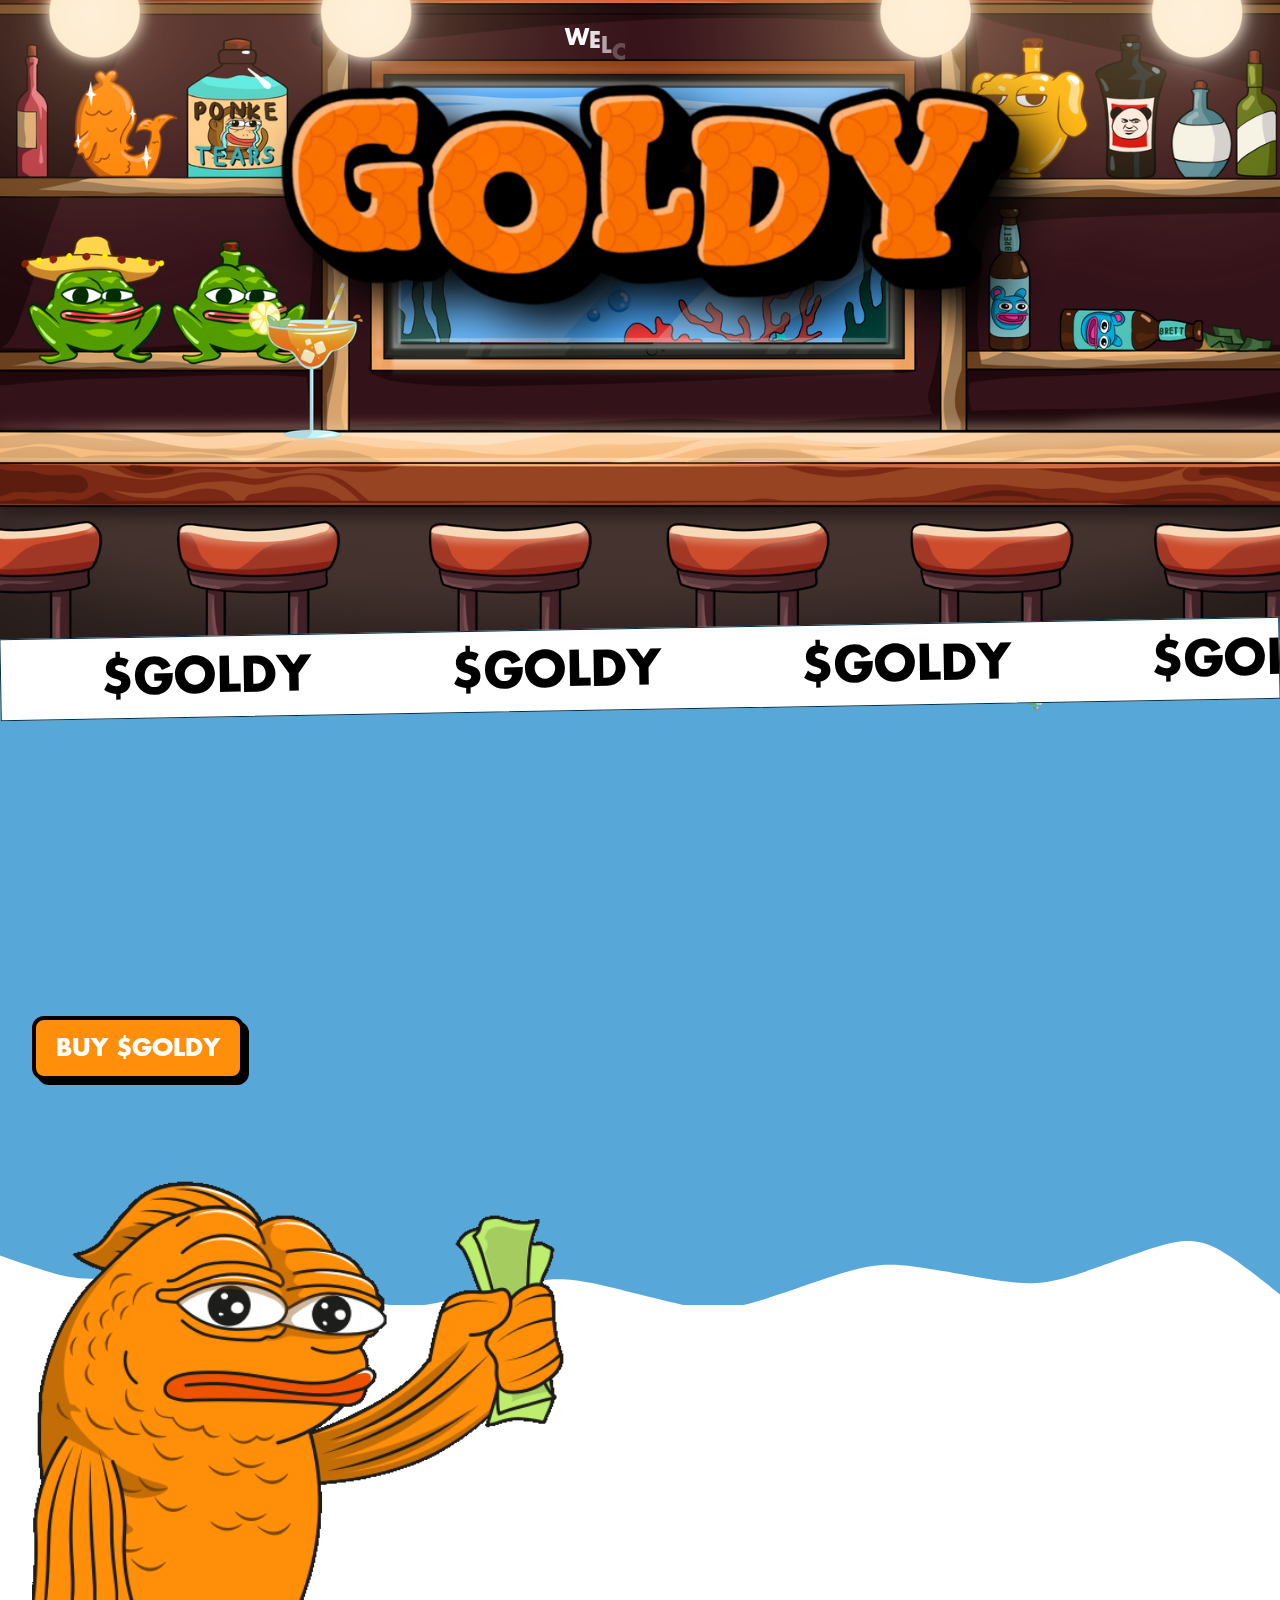
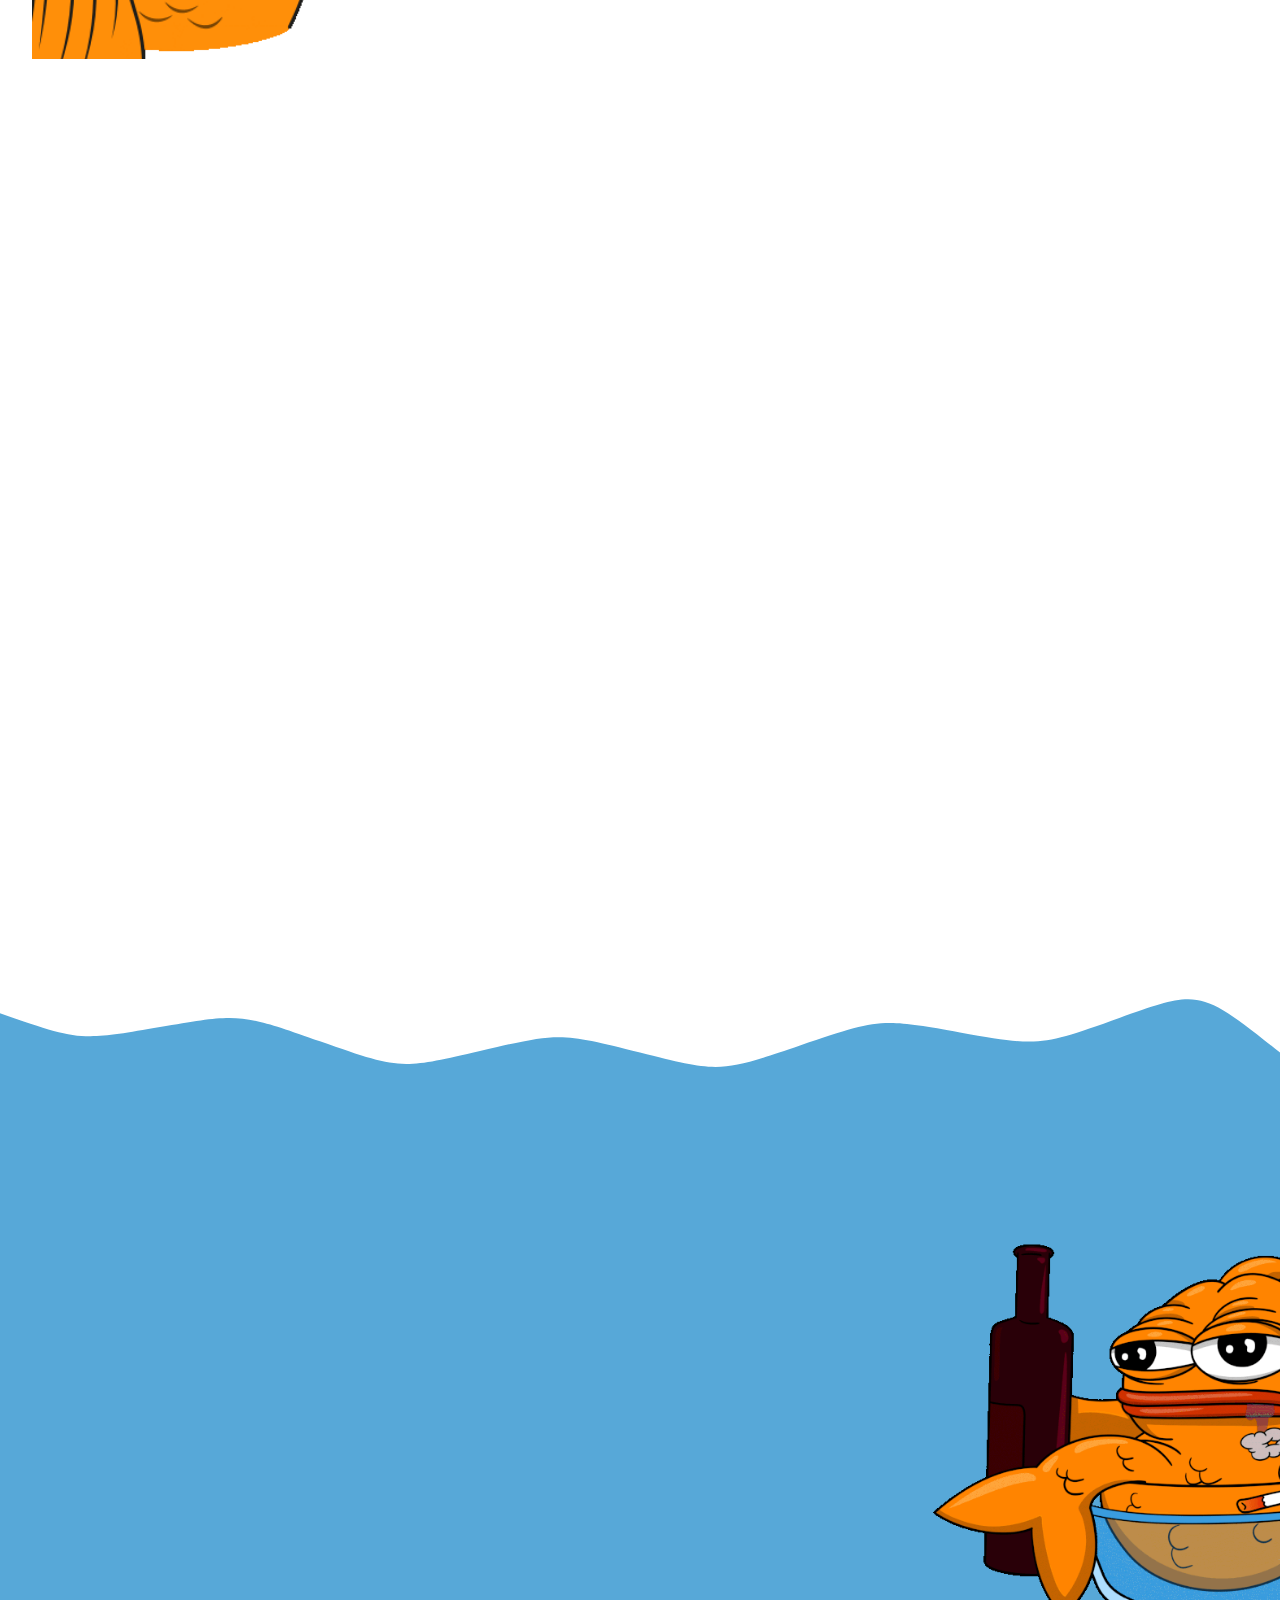
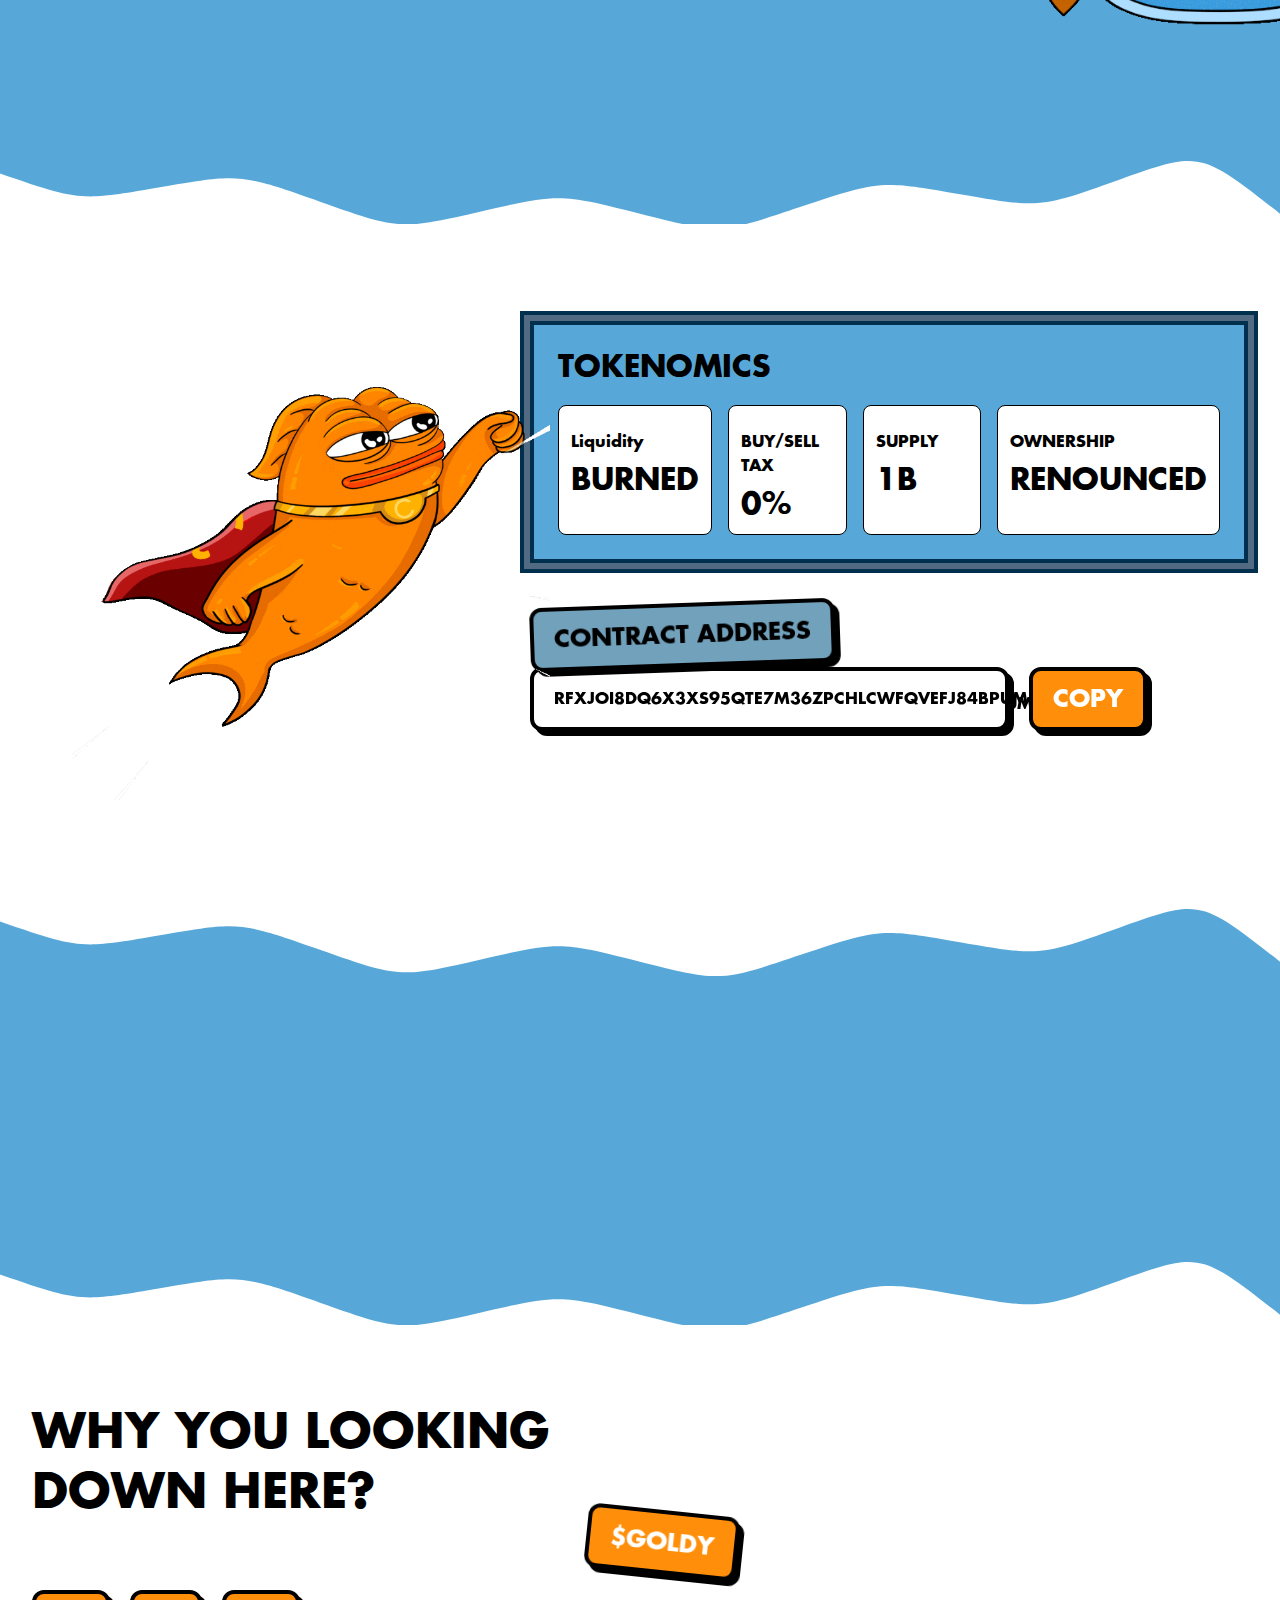
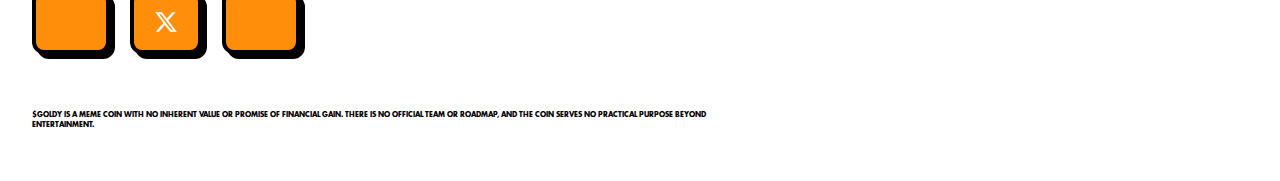
==== commit 3db49215: "1" ====
--- a/index.html
+++ b/index.html
@@ -1,4 +1,4 @@
-<!DOCTYPE html><html lang="en"><head><meta charset="utf-8"><meta name="viewport" content="width=device-width, initial-scale=1"><link rel="stylesheet" href="css/24a3cf0254e63a28.css" data-precedence="next"><link rel="preload" as="script" fetchpriority="low" href="./_next/static/chunks/webpack-1796d5ecd61cbd74.js"><script src="js/fd9d1056-a766499cb333441b.js" async=""></script><script src="js/23-c2cace61cd29106e.js" async=""></script><script src="js/main-app-f73cdb3bce740b12.js" async=""></script><script src="js/c15bf2b0-c5f2ab0c4ce668d5.js" async=""></script><script src="js/470-ffb5d21e86bb0e69.js" async=""></script><script src="js/954-af1ed96a70a3969e.js" async=""></script><script src="js/page-b88b69149ee3fc09.js" async=""></script><script src="js/layout-c0f721bda0d0e3bd.js" async=""></script><title>FWISH</title><meta name="description" content="Little Fish, Big Dreams. Riding the wave into the next generation of meme tokens."><link rel="icon" href="favicon.ico" type="image/x-icon" sizes="16x16"><script src="js/polyfills-78c92fac7aa8fdd8.js" nomodule=""></script></head><body><div class="fixed inset-0 flex items-center justify-center bg-white transition-all duration-700 z-[200] pointer-events-auto"><img id="klaus-bowl-rich" alt="KLAUS Loading" loading="lazy" width="100" height="100" decoding="async" data-nimg="1" class="w-24" style="color:transparent" srcset="image_29 1x, image_13 2x" src="image_13"></div><section class="FWISH-bg relative w-full bg-[url('./assets/images/klaus-bg-top.png')] bg-cover bg-bottom flex items-center hero-aspect"><img alt="Klaus" id="klaus-state-1" loading="lazy" width="400" height="400" decoding="async" data-nimg="1" class="absolute right-5 bottom-0 w-[32%]" style="color:transparent" srcset="image_18 1x, image 2x" src="image"><img alt="Klaus" id="klaus-state-2" loading="lazy" width="400" height="400" decoding="async" data-nimg="1" class="absolute left-5 bottom-0 w-[19%]" style="color:transparent" srcset="image_21 1x, image_3 2x" src="image_3"><img alt="Klaus" id="klaus-state-3" loading="lazy" width="400" height="400" decoding="async" data-nimg="1" class="absolute bottom-[8.5%] w-[20%] left-[30%]" style="color:transparent" srcset="image_22 1x, image_2 2x" src="image_2"><img alt="Klaus" id="klaus-state-4" loading="lazy" width="400" height="400" decoding="async" data-nimg="1" class="absolute bottom-[28%] w-[16%] left-[17%]" style="color:transparent" srcset="image_16 1x, image_1 2x" src="image_1"><img alt="Klaus" id="klaus-state-5" loading="lazy" width="400" height="400" decoding="async" data-nimg="1" class="absolute bottom-[32.2%] w-[16%] left-[50%] origin-bottom" style="color:transparent" srcset="image_23 1x, image_5 2x" src="image_5"><div id="welcome" class="absolute top-[3.5%] left-1/2 -translate-x-1/2 text-[1.7vw] text-white">WELCOME TO</div></section><section class="-rotate-1 -mt-3 bg-white border border-[#012e49] relative z-10 min-h-10"></section><section class="pt-24 pb-40 bg-[#57A8D8] -mt-10 relative overflow-x-hidden"><div class="container flex gap-20 mobile:gap-5 items-center mobile:flex-col"><div class="w-2/3 mobile:w-full flex flex-col gap-10 mobile:gap-5"><p class="text-white text-[2.2vw] leading-tight relative mobile:text-2xl reading-title">I USED TO BE A TOP-TIER ATHLETE, A OLYMPIC SKIER, LIVING THE DREAM...</p><p class="text-white text-[2.2vw] leading-tight relative mobile:text-2xl reading-title">AND NOW? I’M A MEME.</p><a target="_blank" class="bg-[#FF8F0B] rounded-xl border-4 border-black text-white px-5 flex items-center h-16 uppercase text-2xl drop-shadow-[5px_5px_0_rgba(0,0,0,1)] mobile:drop-shadow-[2px_2px_0_rgba(0,0,0,1)] mobile:text-sm whitespace-nowrap mobile:px-3 mobile:h-12 transition hover:!translate-x-1 hover:!translate-y-1 hover:drop-shadow-[0_0_0_rgba(0,0,0,1)] flex items-center mr-auto" href="https://pump.fun/GbSfo9Uk9GvmXkmMDTxiRkT58U4B227djWmUXxqpump">BUY $FWISH</a></div><div class="w-1/3 mobile:w-full"><img id="klaus-bowl-rich" alt="Klaus Rich" loading="lazy" width="600" height="600" decoding="async" data-nimg="1" class="w-full max-w-xl" style="color:transparent" srcset="image_26 1x, image_11 2x" src="image_11"></div></div></section><div style="width:100%;display:inline-block" class="-mt-20 relative"><svg width="100%" height="100%" version="1.1" xmlns="http://www.w3.org/2000/svg"><path d="" fill="white"></path></svg></div><section class="bg-white pb-40 mobile:pb-20 relative"><div class="w-full container flex mobile:flex-col-reverse items-center gap-14 mobile:gap-6 mobile:w-full"><div class="w-1/2 mobile:w-full"><img alt="Klaus Rich" loading="lazy" width="500" height="500" decoding="async" data-nimg="1" class="w-full -mt-[40%] mobile:-mt-0" style="color:transparent" srcset="image_25 1x, image_9 2x" src="image_9"></div><div class="w-1/2 mobile:w-full flex flex-col gap-8 mobile:gap-4 mobile:px-5"><h2 class="text-[2.8vw] leading-tight mobile:text-4xl whitespace-normal how-to-buy-title">WANNA BUY $FWISH? EVEN A FISH COULD DO IT</h2></div></div><div class="container -mt-14 overflow-x-hidden pt-8"><div class="grid grid-cols-2 mobile:grid-cols-1 gap-14 pb-2"><div class="relative h-full klaus_card"><div class="bg-[#272627] absolute bottom-full right-full translate-x-1/2 translate-y-1/2 h-16 w-16 rounded-full flex items-center justify-center text-white text-3xl border-[7px] border-white z-20">1</div><div class="h-16 w-16 absolute z-0 bottom-full right-full translate-x-10 translate-y-10 bg-[#ff8f0b] rounded-full"></div><div class="relative z-10 bg-[#272627] h-full p-8 rounded-xl flex flex-col justify-center gap-4 drop-shadow-[7px_7px_0_#ff8f0b]"><h3 class="text-5xl mobile:text-2xl text-white leading-snug font-bold ">CREATE A WALLET WITH PHANTOM</h3><p class="text-2xl mobile:text-base text-white font-bold uppercase">VISIT PHANTOM AND FOLLOW the SIMPLE STEPS TO CREATE YOUR NEW ACCOUNT USING the PHANTOM APP OR BROWSER EXTENSION.&nbsp;</p></div></div><div class="relative h-full klaus_card"><div class="bg-[#272627] absolute bottom-full right-full translate-x-1/2 translate-y-1/2 h-16 w-16 rounded-full flex items-center justify-center text-white text-3xl border-[7px] border-white z-20">2</div><div class="h-16 w-16 absolute z-0 bottom-full right-full translate-x-10 translate-y-10 bg-[#ff8f0b] rounded-full"></div><div class="relative z-10 bg-[#272627] h-full p-8 rounded-xl flex flex-col justify-center gap-4 drop-shadow-[7px_7px_0_#ff8f0b]"><h3 class="text-5xl mobile:text-2xl text-white leading-snug font-bold ">BUY $SOL</h3><p class="text-2xl mobile:text-base text-white font-bold uppercase">CLICK THE BUY BUTTON IN THE APP TO PURCHASE SOME SOLANA, OR DEPOSIT $SOL INTO YOUR PHANTOM WALLET FROM YOUR FAVOURITE CRYPTO EXCHANGE.</p></div></div><div class="relative h-full klaus_card"><div class="bg-[#272627] absolute bottom-full right-full translate-x-1/2 translate-y-1/2 h-16 w-16 rounded-full flex items-center justify-center text-white text-3xl border-[7px] border-white z-20">3</div><div class="h-16 w-16 absolute z-0 bottom-full right-full translate-x-10 translate-y-10 bg-[#ff8f0b] rounded-full"></div><div class="relative z-10 bg-[#272627] h-full p-8 rounded-xl flex flex-col justify-center gap-4 drop-shadow-[7px_7px_0_#ff8f0b]"><h3 class="text-5xl mobile:text-2xl text-white leading-snug font-bold ">SWAP $SOL FOR $FWISH</h3><p class="text-2xl mobile:text-base text-white font-bold uppercase">Visit Pump.fun, connect your wallet, and follow the easy steps to swap for $FWISH using the Pump.fun platform through the app or browser.</p></div></div><div class="relative h-full klaus_card"><div class="bg-[#272627] absolute bottom-full right-full translate-x-1/2 translate-y-1/2 h-16 w-16 rounded-full flex items-center justify-center text-white text-3xl border-[7px] border-white z-20">4</div><div class="h-16 w-16 absolute z-0 bottom-full right-full translate-x-10 translate-y-10 bg-[#ff8f0b] rounded-full"></div><div class="relative z-10 bg-[#272627] h-full p-8 rounded-xl flex flex-col justify-center gap-4 drop-shadow-[7px_7px_0_#ff8f0b]"><h3 class="text-5xl mobile:text-2xl text-white leading-snug font-bold text-center">YOU ARE NOW A $FWISH HOLDER!</h3><p class="text-2xl mobile:text-base text-white font-bold uppercase"></p></div></div></div></div></section><div style="width:100%;display:inline-block" class="translate-y-3"><svg width="100%" height="100%" version="1.1" xmlns="http://www.w3.org/2000/svg"><path d="" fill="#57a8d8"></path></svg></div><section class="bg-[#57A8D8] pb-32 overflow-hidden"><div class="container flex gap-20 mobile:gap-10 items-center mobile:flex-col"><div class="w-1/2 mobile:w-full flex flex-col gap-10"><h2 class="text-white text-7xl mobile:text-4xl whitespace-nowrap fut-flag-title">AH YES YES</h2><p class="text-2xl mobile:text-lg text-white font-bold uppercase" id="fut-flag-text">$FWISH isn’t just another meme coin.&nbsp;It’s the pre-cursor to something huge. A trailblazer, riding the wave into the future. This is what you’ve all been waiting for.&nbsp;</p></div><div class="w-1/2 mobile:w-full mobile:-mt-0"><img id="klaus-fut-flag-img" alt="KLAUS drunk" loading="lazy" width="1200" height="1200" decoding="async" data-nimg="1" class="p-10 relative z-10" style="color:transparent" srcset="image_27 1x, image_14 2x" src="image_14"></div></div></section><div style="width:100%;display:inline-block" class="-mt-20"><svg width="100%" height="100%" version="1.1" xmlns="http://www.w3.org/2000/svg"><path d="" fill="white"></path></svg></div><section class="pb-20 pt-5 flex flex-col items-center gap-20 mobile:gap-10 mobile:pb-5 overflow-hidden" id="tokenomics"><div class="w-full container flex md:space-x-5 mobile:flex-col-reverse"><div class="w-2/5 mobile:w-full z-10"><img alt="Super KLAUS" loading="lazy" width="1200" height="1200" decoding="async" data-nimg="1" class="w-full md:translate-x-10" style="color:transparent" srcset="image_24 1x, image_10 2x" src="image_10"></div><div class="w-3/5 mobile:w-full flex flex-col gap-10 z-0"><div class="relative"><div class="absolute left-0 top-0 border-4 bg-[#526b83] border-[#00304d] h-[calc(100%+20px)] w-[calc(100%+20px)] -translate-x-[10px] -translate-y-[10px]"></div><div class="border-4 border-[#00304d] bg-[#57a8d8] p-6 mobile:p-3 relative flex flex-col gap-5"><h2 class="text-3xl">TOKENOMICS</h2><div class="flex md:space-x-4 mobile:flex-col mobile:space-y-3"><div class="w-full p-3 rounded-[8px] border border-black bg-white flex flex-col gap-2 tokenomics_card items-start"><h3 class="text-left text-base font-extrabold mt-3 text-black">Liquidity</h3><p class="text-left text-3xl uppercase text-black">Burned</p></div><div class="w-full p-3 rounded-[8px] border border-black bg-white flex flex-col gap-2 tokenomics_card items-start"><h3 class="text-left text-base font-extrabold mt-3 text-black">BUY/SELL TAX</h3><p class="text-left text-3xl uppercase text-black">0%</p></div><div class="w-full p-3 rounded-[8px] border border-black bg-white flex flex-col gap-2 tokenomics_card items-start"><h3 class="text-left text-base font-extrabold mt-3 text-black">SUPPLY</h3><p class="text-left text-3xl uppercase text-black">1B</p></div><div class="w-full p-3 rounded-[8px] border border-black bg-white flex flex-col gap-2 tokenomics_card items-start"><h3 class="text-left text-base font-extrabold mt-3 text-black">OWNERSHIP</h3><p class="text-left text-3xl uppercase text-black">Renounced</p></div></div></div></div><div class="relative flex items-start flex-col"><a class="bg-[#FF8F0B] rounded-xl border-4 border-black text-white px-5 flex items-center h-16 uppercase text-2xl drop-shadow-[5px_5px_0_rgba(0,0,0,1)] mobile:drop-shadow-[2px_2px_0_rgba(0,0,0,1)] mobile:text-sm whitespace-nowrap mobile:px-3 mobile:h-12 transition hover:!translate-x-1 hover:!translate-y-1 hover:drop-shadow-[0_0_0_rgba(0,0,0,1)] flex items-center -rotate-2 !bg-[#72a1bc] !text-black relative z-10" href="#"> CONTRACT ADDRESS </a><div class="flex gap-5 mobile:gap-2 w-full relative z-0 mobile:flex-col"><a class="bg-[#FF8F0B] rounded-xl border-4 border-black text-white px-5 flex items-center h-16 uppercase text-2xl drop-shadow-[5px_5px_0_rgba(0,0,0,1)] mobile:drop-shadow-[2px_2px_0_rgba(0,0,0,1)] mobile:text-sm whitespace-nowrap mobile:px-3 mobile:h-12 transition hover:!translate-x-1 hover:!translate-y-1 hover:drop-shadow-[0_0_0_rgba(0,0,0,1)] flex items-center w-8/12 mobile:w-full mobile:text-[9px] !bg-white !text-black text-base md:pointer-events-none" href="#"> <!-- -->GbSfo9Uk9GvmXkmMDTxiRkT58U4B227djWmUXxqpump<!-- --> </a><a class="bg-[#FF8F0B] rounded-xl border-4 border-black text-white px-5 flex items-center h-16 uppercase text-2xl drop-shadow-[5px_5px_0_rgba(0,0,0,1)] mobile:drop-shadow-[2px_2px_0_rgba(0,0,0,1)] mobile:text-sm whitespace-nowrap mobile:px-3 mobile:h-12 transition hover:!translate-x-1 hover:!translate-y-1 hover:drop-shadow-[0_0_0_rgba(0,0,0,1)] flex items-center w-fit !text-center" href="#"> COPY </a></div></div></div></div></section><div style="width:100%;display:inline-block" class="translate-y-3 relative z-0"><svg width="100%" height="100%" version="1.1" xmlns="http://www.w3.org/2000/svg"><path d="" fill="#57a8d8"></path></svg></div><section class="Pump.fun-container bg-[#57A8D8] pt-16 pb-56 mobile:pt-6 mobile:pb-32 flex flex-col gap-10 mobile:overflow-x-hidden partners_section"><div style="display:none;" class="w-full flex flex-col justify-center items-center container"><div class="overflow-hidden w-1/2 mobile:w-full flex items-center"><img alt="KLAUS magic" loading="lazy" width="1200" height="1200" decoding="async" data-nimg="1" class="relative z-10 w-7/12 mobile:w-full mx-auto translate-y-1" style="color:transparent" srcset="image_28 1x, image_12 2x" src="image_12"></div><div class="rounded-3xl mobile:rounded-t-none overflow-hidden w-1/2 mobile:w-full"><iframe src="https://app.Pump.fun.org/swap?outputCurrency=GbSfo9Uk9GvmXkmMDTxiRkT58U4B227djWmUXxqpump" class="aspect-square w-full" tabindex="-1"></iframe></div></div></section><div style="width:100%;display:inline-block" class="-mt-20"><svg width="100%" height="100%" version="1.1" xmlns="http://www.w3.org/2000/svg"><path d="" fill="white"></path></svg></div><footer class="pb-10"><div class="container mobile:gap-0 flex gap-10 items-center mobile:flex-col-reverse"><div class="w-3/5 mobile:w-full relative flex flex-col gap-4"><h2 class="text-5xl mobile:text-xl uppercase leading-tight">WHY YOU LOOKING <br> DOWN HERE?</h2><a class="bg-[#FF8F0B] rounded-xl border-4 border-black text-white px-5 flex items-center h-16 uppercase text-2xl drop-shadow-[5px_5px_0_rgba(0,0,0,1)] mobile:drop-shadow-[2px_2px_0_rgba(0,0,0,1)] mobile:text-sm whitespace-nowrap mobile:px-3 mobile:h-12 transition hover:!translate-x-1 hover:!translate-y-1 hover:drop-shadow-[0_0_0_rgba(0,0,0,1)] flex items-center rotate-6 text-2xl ml-auto -mt-7 mobile:-mt-2" href="#">$FWISH</a><div class="flex items-center gap-5 mobile:flex-wrap mobile:gap-2"><a target="_blank" class="bg-[#FF8F0B] rounded-xl border-4 border-black text-white px-5 flex items-center h-16 uppercase text-2xl drop-shadow-[5px_5px_0_rgba(0,0,0,1)] mobile:drop-shadow-[2px_2px_0_rgba(0,0,0,1)] mobile:text-sm whitespace-nowrap mobile:px-3 mobile:h-12 transition hover:!translate-x-1 hover:!translate-y-1 hover:drop-shadow-[0_0_0_rgba(0,0,0,1)] flex items-center undefined" href="https://t.me/fwishclub"><img alt="klaus telegram" loading="lazy" width="30" height="30" decoding="async" data-nimg="1" class="mobile:w-5" style="color:transparent" src="images/telegram.svg"></a><a style="display:none;" target="_blank" class="bg-[#FF8F0B] rounded-xl border-4 border-black text-white px-5 flex items-center h-16 uppercase text-2xl drop-shadow-[5px_5px_0_rgba(0,0,0,1)] mobile:drop-shadow-[2px_2px_0_rgba(0,0,0,1)] mobile:text-sm whitespace-nowrap mobile:px-3 mobile:h-12 transition hover:!translate-x-1 hover:!translate-y-1 hover:drop-shadow-[0_0_0_rgba(0,0,0,1)] flex items-center undefined" href="https://www.dextools.io/app/en/token/klaus?t=1728559084892"><img alt="klaus dextools" loading="lazy" width="30" height="30" decoding="async" data-nimg="1" class="brightness-0 invert mobile:w-5" style="color:transparent" srcset="image_15 1x, image_4 2x" src="image_4"></a><a style="display:none;" target="_blank" class="bg-[#FF8F0B] rounded-xl border-4 border-black text-white px-5 flex items-center h-16 uppercase text-2xl drop-shadow-[5px_5px_0_rgba(0,0,0,1)] mobile:drop-shadow-[2px_2px_0_rgba(0,0,0,1)] mobile:text-sm whitespace-nowrap mobile:px-3 mobile:h-12 transition hover:!translate-x-1 hover:!translate-y-1 hover:drop-shadow-[0_0_0_rgba(0,0,0,1)] flex items-center mobile:hidden" href="https://dexscreener.com/SOLANA/0x8a85f9384c37ecc64d33c37e490d7b4e5951cb59"><img alt="klaus dexscreener" loading="lazy" width="30" height="30" decoding="async" data-nimg="1" class="brightness-0 invert mobile:w-5" style="color:transparent" srcset="image_17 1x, image_7 2x" src="image_7"></a><a style="display:none;" target="_blank" class="bg-[#FF8F0B] rounded-xl border-4 border-black text-white px-5 flex items-center h-16 uppercase text-2xl drop-shadow-[5px_5px_0_rgba(0,0,0,1)] mobile:drop-shadow-[2px_2px_0_rgba(0,0,0,1)] mobile:text-sm whitespace-nowrap mobile:px-3 mobile:h-12 transition hover:!translate-x-1 hover:!translate-y-1 hover:drop-shadow-[0_0_0_rgba(0,0,0,1)] flex items-center undefined" href="https://www.youtube.com/@klausSOLANA"><svg stroke="currentColor" fill="currentColor" stroke-width="0" viewBox="0 0 1024 1024" width="1em" height="1em" class="mobile:w-5" xmlns="http://www.w3.org/2000/svg"><path d="M960 509.2c0-2.2 0-4.7-.1-7.6-.1-8.1-.3-17.2-.5-26.9-.8-27.9-2.2-55.7-4.4-81.9-3-36.1-7.4-66.2-13.4-88.8a139.52 139.52 0 0 0-98.3-98.5c-28.3-7.6-83.7-12.3-161.7-15.2-37.1-1.4-76.8-2.3-116.5-2.8-13.9-.2-26.8-.3-38.4-.4h-29.4c-11.6.1-24.5.2-38.4.4-39.7.5-79.4 1.4-116.5 2.8-78 3-133.5 7.7-161.7 15.2A139.35 139.35 0 0 0 82.4 304C76.3 326.6 72 356.7 69 392.8c-2.2 26.2-3.6 54-4.4 81.9-.3 9.7-.4 18.8-.5 26.9 0 2.9-.1 5.4-.1 7.6v5.6c0 2.2 0 4.7.1 7.6.1 8.1.3 17.2.5 26.9.8 27.9 2.2 55.7 4.4 81.9 3 36.1 7.4 66.2 13.4 88.8 12.8 47.9 50.4 85.7 98.3 98.5 28.2 7.6 83.7 12.3 161.7 15.2 37.1 1.4 76.8 2.3 116.5 2.8 13.9.2 26.8.3 38.4.4h29.4c11.6-.1 24.5-.2 38.4-.4 39.7-.5 79.4-1.4 116.5-2.8 78-3 133.5-7.7 161.7-15.2 47.9-12.8 85.5-50.5 98.3-98.5 6.1-22.6 10.4-52.7 13.4-88.8 2.2-26.2 3.6-54 4.4-81.9.3-9.7.4-18.8.5-26.9 0-2.9.1-5.4.1-7.6v-5.6zm-72 5.2c0 2.1 0 4.4-.1 7.1-.1 7.8-.3 16.4-.5 25.7-.7 26.6-2.1 53.2-4.2 77.9-2.7 32.2-6.5 58.6-11.2 76.3-6.2 23.1-24.4 41.4-47.4 47.5-21 5.6-73.9 10.1-145.8 12.8-36.4 1.4-75.6 2.3-114.7 2.8-13.7.2-26.4.3-37.8.3h-28.6l-37.8-.3c-39.1-.5-78.2-1.4-114.7-2.8-71.9-2.8-124.9-7.2-145.8-12.8-23-6.2-41.2-24.4-47.4-47.5-4.7-17.7-8.5-44.1-11.2-76.3-2.1-24.7-3.4-51.3-4.2-77.9-.3-9.3-.4-18-.5-25.7 0-2.7-.1-5.1-.1-7.1v-4.8c0-2.1 0-4.4.1-7.1.1-7.8.3-16.4.5-25.7.7-26.6 2.1-53.2 4.2-77.9 2.7-32.2 6.5-58.6 11.2-76.3 6.2-23.1 24.4-41.4 47.4-47.5 21-5.6 73.9-10.1 145.8-12.8 36.4-1.4 75.6-2.3 114.7-2.8 13.7-.2 26.4-.3 37.8-.3h28.6l37.8.3c39.1.5 78.2 1.4 114.7 2.8 71.9 2.8 124.9 7.2 145.8 12.8 23 6.2 41.2 24.4 47.4 47.5 4.7 17.7 8.5 44.1 11.2 76.3 2.1 24.7 3.4 51.3 4.2 77.9.3 9.3.4 18 .5 25.7 0 2.7.1 5.1.1 7.1v4.8zM423 646l232-135-232-133z"></path></svg></a><a target="_blank" class="bg-[#FF8F0B] rounded-xl border-4 border-black text-white px-5 flex items-center h-16 uppercase text-2xl drop-shadow-[5px_5px_0_rgba(0,0,0,1)] mobile:drop-shadow-[2px_2px_0_rgba(0,0,0,1)] mobile:text-sm whitespace-nowrap mobile:px-3 mobile:h-12 transition hover:!translate-x-1 hover:!translate-y-1 hover:drop-shadow-[0_0_0_rgba(0,0,0,1)] flex items-center undefined" style="display:none;" href="https://www.instagram.com/klausoneth/"><svg stroke="currentColor" fill="currentColor" stroke-width="0" viewBox="0 0 448 512" width="1em" height="1em" class="mobile:w-5" xmlns="http://www.w3.org/2000/svg"><path d="M224.1 141c-63.6 0-114.9 51.3-114.9 114.9s51.3 114.9 114.9 114.9S339 319.5 339 255.9 287.7 141 224.1 141zm0 189.6c-41.1 0-74.7-33.5-74.7-74.7s33.5-74.7 74.7-74.7 74.7 33.5 74.7 74.7-33.6 74.7-74.7 74.7zm146.4-194.3c0 14.9-12 26.8-26.8 26.8-14.9 0-26.8-12-26.8-26.8s12-26.8 26.8-26.8 26.8 12 26.8 26.8zm76.1 27.2c-1.7-35.9-9.9-67.7-36.2-93.9-26.2-26.2-58-34.4-93.9-36.2-37-2.1-147.9-2.1-184.9 0-35.8 1.7-67.6 9.9-93.9 36.1s-34.4 58-36.2 93.9c-2.1 37-2.1 147.9 0 184.9 1.7 35.9 9.9 67.7 36.2 93.9s58 34.4 93.9 36.2c37 2.1 147.9 2.1 184.9 0 35.9-1.7 67.7-9.9 93.9-36.2 26.2-26.2 34.4-58 36.2-93.9 2.1-37 2.1-147.8 0-184.8zM398.8 388c-7.8 19.6-22.9 34.7-42.6 42.6-29.5 11.7-99.5 9-132.1 9s-102.7 2.6-132.1-9c-19.6-7.8-34.7-22.9-42.6-42.6-11.7-29.5-9-99.5-9-132.1s-2.6-102.7 9-132.1c7.8-19.6 22.9-34.7 42.6-42.6 29.5-11.7 99.5-9 132.1-9s102.7-2.6 132.1 9c19.6 7.8 34.7 22.9 42.6 42.6 11.7 29.5 9 99.5 9 132.1s2.7 102.7-9 132.1z"></path></svg></a><a  target="_blank" class="bg-[#FF8F0B] rounded-xl border-4 border-black text-white px-5 flex items-center h-16 uppercase text-2xl drop-shadow-[5px_5px_0_rgba(0,0,0,1)] mobile:drop-shadow-[2px_2px_0_rgba(0,0,0,1)] mobile:text-sm whitespace-nowrap mobile:px-3 mobile:h-12 transition hover:!translate-x-1 hover:!translate-y-1 hover:drop-shadow-[0_0_0_rgba(0,0,0,1)] flex items-center undefined" href="https://x.com/fwishclub"><svg stroke="currentColor" fill="currentColor" stroke-width="0" viewBox="0 0 512 512" width="1em" height="1em" class="mobile:w-5" xmlns="http://www.w3.org/2000/svg"><path d="M389.2 48h70.6L305.6 224.2 487 464H345L233.7 318.6 106.5 464H35.8L200.7 275.5 26.8 48H172.4L272.9 180.9 389.2 48zM364.4 421.8h39.1L151.1 88h-42L364.4 421.8z"></path></svg></a><a style="display:none;" target="_blank" class="bg-[#FF8F0B] rounded-xl border-4 border-black text-white px-5 flex items-center h-16 uppercase text-2xl drop-shadow-[5px_5px_0_rgba(0,0,0,1)] mobile:drop-shadow-[2px_2px_0_rgba(0,0,0,1)] mobile:text-sm whitespace-nowrap mobile:px-3 mobile:h-12 transition hover:!translate-x-1 hover:!translate-y-1 hover:drop-shadow-[0_0_0_rgba(0,0,0,1)] flex items-center undefined" href="https://www.tiktok.com/@klausoneth"><svg stroke="currentColor" fill="currentColor" stroke-width="0" viewBox="0 0 24 24" width="1em" height="1em" class="mobile:w-5" xmlns="http://www.w3.org/2000/svg"><path d="M16 8.24537V15.5C16 19.0899 13.0899 22 9.5 22C5.91015 22 3 19.0899 3 15.5C3 11.9101 5.91015 9 9.5 9C10.0163 9 10.5185 9.06019 11 9.17393V12.3368C10.5454 12.1208 10.0368 12 9.5 12C7.567 12 6 13.567 6 15.5C6 17.433 7.567 19 9.5 19C11.433 19 13 17.433 13 15.5V2H16C16 4.76142 18.2386 7 21 7V10C19.1081 10 17.3696 9.34328 16 8.24537Z"></path></svg></a><a class="bg-[#FF8F0B] rounded-xl border-4 border-black text-white px-5 flex items-center h-16 uppercase text-2xl drop-shadow-[5px_5px_0_rgba(0,0,0,1)] mobile:drop-shadow-[2px_2px_0_rgba(0,0,0,1)] mobile:text-sm whitespace-nowrap mobile:px-3 mobile:h-12 transition hover:!translate-x-1 hover:!translate-y-1 hover:drop-shadow-[0_0_0_rgba(0,0,0,1)] flex items-center undefined" href="https://pump.fun/GbSfo9Uk9GvmXkmMDTxiRkT58U4B227djWmUXxqpump"><img alt="klaus Pump.fun" loading="lazy" width="30" height="30" decoding="async" data-nimg="1" class="brightness-0 invert mobile:w-5" style="color:transparent" srcset="image_19.png 1x, image_19.png 2x" src="image_19.png"></a></div><p class="text-black text-[7px] uppercase mt-10 mobile:mt-2">$FWISH is a Meme Coin With No Inherent Value or Promise of Financial Gain. There is No Official Team or Roadmap, and the Coin Serves No Practical Purpose Beyond Entertainment.<br><br></p></div><img alt="klaus happy" loading="lazy" width="500" height="500" decoding="async" data-nimg="1" class="w-2/5 mobile:w-3/4 md:-mt-60 mobile:-mt-40 mobile:ml-auto -scale-x-100" style="color:transparent" srcset="image_20 1x, image_8 2x" src="image_8"></div></footer><script src="js/webpack-1796d5ecd61cbd74.js" async=""></script><script>(self.__next_f=self.__next_f||[]).push([0]);self.__next_f.push([2,null])</script><script>self.__next_f.push([1,"1:HL[\"./_next/static/css/24a3cf0254e63a28.css\",\"style\"]\n"])</script><script>self.__next_f.push([1,"2:I[5751,[],\"\"]\n4:I[1634,[\"922\",\"static/chunks/c15bf2b0-c5f2ab0c4ce668d5.js\",\"470\",\"static/chunks/470-ffb5d21e86bb0e69.js\",\"954\",\"static/chunks/954-af1ed96a70a3969e.js\",\"931\",\"static/chunks/app/page-b88b69149ee3fc09.js\"],\"default\"]\n5:I[1932,[\"922\",\"static/chunks/c15bf2b0-c5f2ab0c4ce668d5.js\",\"470\",\"static/chunks/470-ffb5d21e86bb0e69.js\",\"954\",\"static/chunks/954-af1ed96a70a3969e.js\",\"931\",\"static/chunks/app/page-b88b69149ee3fc09.js\"],\"\"]\n6:I[8173,[\"922\",\"static/chunks/c15bf2b0-c5f2ab0c4ce668d5.js\",\"470\",\"static/chunks/470-ffb5d21e86bb0e69.js\",\"954\",\"static/chunks/954-af1ed96a70a3969e.js\",\"931\",\"static/chunks/app/page-b88b69149ee3fc09.js\"],\"Image\"]\n7:I[1411,[\"922\",\"static/chunks/c15bf2b0-c5f2ab0c4ce668d5.js\",\"470\",\"static/chunks/470-ffb5d21e86bb0e69.js\",\"954\",\"static/chunks/954-af1ed96a70a3969e.js\",\"931\",\"static/chunks/app/page-b88b69149ee3fc09.js\"],\"default\"]\n8:I[8845,[\"922\",\"static/chunks/c15bf2b0-c5f2ab0c4ce668d5.js\",\"470\",\"static/chunks/470-ffb5d21e86bb0e69.js\",\"954\",\"static/chunks/954-af1ed96a70a3969e.js\",\"931\",\"static/chunks/app/page-b88b69149ee3fc09.js\"],\"default\"]\n9:I[7866,[\"922\",\"static/chunks/c15bf2b0-c5f2ab0c4ce668d5.js\",\"470\",\"static/chunks/470-ffb5d21e86bb0e69.js\",\"954\",\"static/chunks/954-af1ed96a70a3969e.js\",\"931\",\"static/chunks/app/page-b88b69149ee3fc09.js\"],\"default\"]\na:I[1999,[\"922\",\"static/chunks/c15bf2b0-c5f2ab0c4ce668d5.js\",\"470\",\"static/chunks/470-ffb5d21e86bb0e69.js\",\"954\",\"static/chunks/954-af1ed96a70a3969e.js\",\"931\",\"static/chunks/app/page-b88b69149ee3fc09.js\"],\"default\"]\nb:I[6660,[\"922\",\"static/chunks/c15bf2b0-c5f2ab0c4ce668d5.js\",\"470\",\"static/chunks/470-ffb5d21e86bb0e69.js\",\"954\",\"static/chunks/954-af1ed96a70a3969e.js\",\"931\",\"static/chunks/app/page-b88b69149ee3fc09.js\"],\"default\"]\nd:I[3803,[\"470\",\"static/chunks/470-ffb5d21e86bb0e69.js\",\"185\",\"static/chunks/app/layout-c0f721bda0d0e3bd.js\"],\"default\"]\ne:I[9275,[],\"\"]\nf:I[1343,[],\"\"]\n11:I[6130,[],\"\"]\nc:T680,M960 509.2c0-2.2 0-4.7-.1-7.6-.1-8.1-.3-17.2-.5-26.9-.8-27.9-2.2-55.7-4.4-81.9-3-36.1-7.4-66.2-13.4-88.8a139.52 139.52 0 0 0-98.3-98.5c-"])</script><script>self.__next_f.push([1,"28.3-7.6-83.7-12.3-161.7-15.2-37.1-1.4-76.8-2.3-116.5-2.8-13.9-.2-26.8-.3-38.4-.4h-29.4c-11.6.1-24.5.2-38.4.4-39.7.5-79.4 1.4-116.5 2.8-78 3-133.5 7.7-161.7 15.2A139.35 139.35 0 0 0 82.4 304C76.3 326.6 72 356.7 69 392.8c-2.2 26.2-3.6 54-4.4 81.9-.3 9.7-.4 18.8-.5 26.9 0 2.9-.1 5.4-.1 7.6v5.6c0 2.2 0 4.7.1 7.6.1 8.1.3 17.2.5 26.9.8 27.9 2.2 55.7 4.4 81.9 3 36.1 7.4 66.2 13.4 88.8 12.8 47.9 50.4 85.7 98.3 98.5 28.2 7.6 83.7 12.3 161.7 15.2 37.1 1.4 76.8 2.3 116.5 2.8 13.9.2 26.8.3 38.4.4h29.4c11.6-.1 24.5-.2 38.4-.4 39.7-.5 79.4-1.4 116.5-2.8 78-3 133.5-7.7 161.7-15.2 47.9-12.8 85.5-50.5 98.3-98.5 6.1-22.6 10.4-52.7 13.4-88.8 2.2-26.2 3.6-54 4.4-81.9.3-9.7.4-18.8.5-26.9 0-2.9.1-5.4.1-7.6v-5.6zm-72 5.2c0 2.1 0 4.4-.1 7.1-.1 7.8-.3 16.4-.5 25.7-.7 26.6-2.1 53.2-4.2 77.9-2.7 32.2-6.5 58.6-11.2 76.3-6.2 23.1-24.4 41.4-47.4 47.5-21 5.6-73.9 10.1-145.8 12.8-36.4 1.4-75.6 2.3-114.7 2.8-13.7.2-26.4.3-37.8.3h-28.6l-37.8-.3c-39.1-.5-78.2-1.4-114.7-2.8-71.9-2.8-124.9-7.2-145.8-12.8-23-6.2-41.2-24.4-47.4-47.5-4.7-17.7-8.5-44.1-11.2-76.3-2.1-24.7-3.4-51.3-4.2-77.9-.3-9.3-.4-18-.5-25.7 0-2.7-.1-5.1-.1-7.1v-4.8c0-2.1 0-4.4.1-7.1.1-7.8.3-16.4.5-25.7.7-26.6 2.1-53.2 4.2-77.9 2.7-32.2 6.5-58.6 11.2-76.3 6.2-23.1 24.4-41.4 47.4-47.5 21-5.6 73.9-10.1 145.8-12.8 36.4-1.4 75.6-2.3 114.7-2.8 13.7-.2 26.4-.3 37.8-.3h28.6l37.8.3c39.1.5 78.2 1.4 114.7 2.8 71.9 2.8 124.9 7.2 145.8 12.8 23 6.2 41.2 24.4 47.4 47.5 4.7 17.7 8.5 44.1 11.2 76.3 2.1 24.7 3.4 51.3 4.2 77.9.3 9.3.4 18 .5 25.7 0 2.7.1 5.1.1 7.1v4.8zM423 646l232-135-232-133z12:[]\n"])</script><script>self.__next_f.push([1,"0:[[[\"$\",\"link\",\"0\",{\"rel\":\"stylesheet\",\"href\":\"./_next/static/css/24a3cf0254e63a28.css\",\"precedence\":\"next\",\"crossOrigin\":\"$undefined\"}]],[\"$\",\"$L2\",null,{\"buildId\":\"EBfCfv6p8kttC-hbtH9_p\",\"assetPrefix\":\"\",\"initialCanonicalUrl\":\"/\",\"initialTree\":[\"\",{\"children\":[\"__PAGE__\",{}]},\"$undefined\",\"$undefined\",true],\"initialSeedData\":[\"\",{\"children\":[\"__PAGE__\",{},[[\"$L3\",[[\"$\",\"$L4\",null,{}],[\"$\",\"section\",null,{\"className\":\"-rotate-1 -mt-3 bg-white border border-[#012e49] relative z-10 min-h-10\",\"children\":[\"$\",\"$L5\",null,{\"className\":\"py-4\",\"children\":[[\"$\",\"h2\",null,{\"className\":\"ticker-image flex items-center gap-5 pr-10\",\"children\":[[\"$\",\"$L6\",null,{\"src\":\"./klaus-image.webp\",\"width\":100,\"height\":100,\"className\":\"w-20 mobile:w-10\",\"alt\":\"$\"}],[\"$\",\"span\",null,{\"className\":\"text-5xl mobile:text-2xl\",\"children\":\"$$FWISH\"}]]}],[\"$\",\"h2\",null,{\"className\":\"flex items-center gap-5 pr-10\",\"children\":[[\"$\",\"$L6\",null,{\"src\":\"./klaus-image.webp\",\"width\":100,\"height\":100,\"className\":\"w-20 mobile:w-10\",\"alt\":\"$\"}],[\"$\",\"span\",null,{\"className\":\"text-5xl mobile:text-2xl\",\"children\":\"$$FWISH\"}]]}],[\"$\",\"h2\",null,{\"className\":\"flex items-center gap-5 pr-10\",\"children\":[[\"$\",\"$L6\",null,{\"src\":\"./klaus-image.webp\",\"width\":100,\"height\":100,\"className\":\"w-20 mobile:w-10\",\"alt\":\"$\"}],[\"$\",\"span\",null,{\"className\":\"text-5xl mobile:text-2xl\",\"children\":\"$$FWISH\"}]]}],[\"$\",\"h2\",null,{\"className\":\"flex items-center gap-5 pr-10\",\"children\":[[\"$\",\"$L6\",null,{\"src\":\"./klaus-image.webp\",\"width\":100,\"height\":100,\"className\":\"w-20 mobile:w-10\",\"alt\":\"$\"}],[\"$\",\"span\",null,{\"className\":\"text-5xl mobile:text-2xl\",\"children\":\"$$FWISH\"}]]}],[\"$\",\"h2\",null,{\"className\":\"flex items-center gap-5 pr-10\",\"children\":[[\"$\",\"$L6\",null,{\"src\":\"./klaus-image.webp\",\"width\":100,\"height\":100,\"className\":\"w-20 mobile:w-10\",\"alt\":\"$\"}],[\"$\",\"span\",null,{\"className\":\"text-5xl mobile:text-2xl\",\"children\":\"$$FWISH\"}]]}],[\"$\",\"h2\",null,{\"className\":\"flex items-center gap-5 pr-10\",\"children\":[[\"$\",\"$L6\",null,{\"src\":\"./klaus-image.webp\",\"width\":100,\"height\":100,\"className\":\"w-20 mobile:w-10\",\"alt\":\"$\"}],[\"$\",\"span\",null,{\"className\":\"text-5xl mobile:text-2xl\",\"children\":\"$$FWISH\"}]]}],[\"$\",\"h2\",null,{\"className\":\"flex items-center gap-5 pr-10\",\"children\":[[\"$\",\"$L6\",null,{\"src\":\"./klaus-image.webp\",\"width\":100,\"height\":100,\"className\":\"w-20 mobile:w-10\",\"alt\":\"$\"}],[\"$\",\"span\",null,{\"className\":\"text-5xl mobile:text-2xl\",\"children\":\"$$FWISH\"}]]}],[\"$\",\"h2\",null,{\"className\":\"flex items-center gap-5 pr-10\",\"children\":[[\"$\",\"$L6\",null,{\"src\":\"./klaus-image.webp\",\"width\":100,\"height\":100,\"className\":\"w-20 mobile:w-10\",\"alt\":\"$\"}],[\"$\",\"span\",null,{\"className\":\"text-5xl mobile:text-2xl\",\"children\":\"$$FWISH\"}]]}]]}]}],[\"$\",\"$L7\",null,{}],[\"$\",\"$L8\",null,{\"fill\":\"white\",\"paused\":false,\"className\":\"-mt-20 relative\",\"options\":{\"height\":20,\"amplitude\":50,\"points\":8}}],[\"$\",\"$L9\",null,{}],[\"$\",\"$L8\",null,{\"fill\":\"#57a8d8\",\"paused\":false,\"className\":\"translate-y-3\",\"options\":{\"height\":20,\"amplitude\":50,\"points\":8}}],[\"$\",\"$La\",null,{}],[\"$\",\"$L8\",null,{\"fill\":\"white\",\"paused\":false,\"className\":\"-mt-20\",\"options\":{\"height\":20,\"amplitude\":50,\"points\":8}}],[\"$\",\"section\",null,{\"className\":\"pb-20 pt-5 flex flex-col items-center gap-20 mobile:gap-10 mobile:pb-5 overflow-hidden\",\"id\":\"tokenomics\",\"children\":[\"$\",\"div\",null,{\"className\":\"w-full container flex md:space-x-5 mobile:flex-col-reverse\",\"children\":[[\"$\",\"div\",null,{\"className\":\"w-2/5 mobile:w-full z-10\",\"children\":[\"$\",\"$L6\",null,{\"src\":\"/assets/images/animations/klaus-super.gif\",\"className\":\"w-full md:translate-x-10\",\"width\":1200,\"height\":1200,\"alt\":\"Super KLAUS\"}]}],[\"$\",\"div\",null,{\"className\":\"w-3/5 mobile:w-full flex flex-col gap-10 z-0\",\"children\":[[\"$\",\"div\",null,{\"className\":\"relative\",\"children\":[[\"$\",\"div\",null,{\"className\":\"absolute left-0 top-0 border-4 bg-[#526b83] border-[#00304d] h-[calc(100%+20px)] w-[calc(100%+20px)] -translate-x-[10px] -translate-y-[10px]\"}],[\"$\",\"div\",null,{\"className\":\"border-4 border-[#00304d] bg-[#57a8d8] p-6 mobile:p-3 relative flex flex-col gap-5\",\"children\":[[\"$\",\"h2\",null,{\"className\":\"text-3xl\",\"children\":\"TOKENOMICS\"}],[\"$\",\"div\",null,{\"className\":\"flex md:space-x-4 mobile:flex-col mobile:space-y-3\",\"children\":[[\"$\",\"div\",null,{\"className\":\"w-full p-3 rounded-[8px] border border-black bg-white flex flex-col gap-2 tokenomics_card items-start\",\"children\":[[\"$\",\"h3\",null,{\"className\":\"text-left text-base font-extrabold mt-3 text-black\",\"children\":\"Liquidity\"}],[\"$\",\"p\",null,{\"className\":\"text-left text-3xl uppercase text-black\",\"children\":\"Burned\"}]]}],[\"$\",\"div\",null,{\"className\":\"w-full p-3 rounded-[8px] border border-black bg-white flex flex-col gap-2 tokenomics_card items-start\",\"children\":[[\"$\",\"h3\",null,{\"className\":\"text-left text-base font-extrabold mt-3 text-black\",\"children\":\"BUY/SELL TAX\"}],[\"$\",\"p\",null,{\"className\":\"text-left text-3xl uppercase text-black\",\"children\":\"0%\"}]]}],[\"$\",\"div\",null,{\"className\":\"w-full p-3 rounded-[8px] border border-black bg-white flex flex-col gap-2 tokenomics_card items-start\",\"children\":[[\"$\",\"h3\",null,{\"className\":\"text-left text-base font-extrabold mt-3 text-black\",\"children\":\"SUPPLY\"}],[\"$\",\"p\",null,{\"className\":\"text-left text-3xl uppercase text-black\",\"children\":\"1B\"}]]}],[\"$\",\"div\",null,{\"className\":\"w-full p-3 rounded-[8px] border border-black bg-white flex flex-col gap-2 tokenomics_card items-start\",\"children\":[[\"$\",\"h3\",null,{\"className\":\"text-left text-base font-extrabold mt-3 text-black\",\"children\":\"OWNERSHIP\"}],[\"$\",\"p\",null,{\"className\":\"text-left text-3xl uppercase text-black\",\"children\":\"Renounced\"}]]}]]}]]}]]}],[\"$\",\"div\",null,{\"className\":\"relative flex items-start flex-col\",\"children\":[[\"$\",\"$Lb\",null,{\"href\":\"#\",\"className\":\"-rotate-2 !bg-[#72a1bc] !text-black relative z-10\",\"copyValue\":\"GbSfo9Uk9GvmXkmMDTxiRkT58U4B227djWmUXxqpump\",\"children\":\" CONTRACT ADDRESS \"}],[\"$\",\"div\",null,{\"className\":\"flex gap-5 mobile:gap-2 w-full relative z-0 mobile:flex-col\",\"children\":[[\"$\",\"$Lb\",null,{\"href\":\"#\",\"className\":\"w-8/12 mobile:w-full mobile:text-[9px] !bg-white !text-black text-base md:pointer-events-none\",\"copyValue\":\"GbSfo9Uk9GvmXkmMDTxiRkT58U4B227djWmUXxqpump\",\"children\":[\" \",\"GbSfo9Uk9GvmXkmMDTxiRkT58U4B227djWmUXxqpump\",\" \"]}],[\"$\",\"$Lb\",null,{\"href\":\"#\",\"className\":\"w-fit !text-center\",\"copyValue\":\"GbSfo9Uk9GvmXkmMDTxiRkT58U4B227djWmUXxqpump\",\"children\":\" COPY \"}]]}]]}]]}]]}]}],[\"$\",\"$L8\",null,{\"fill\":\"#57a8d8\",\"paused\":false,\"className\":\"translate-y-3 relative z-0\",\"options\":{\"height\":20,\"amplitude\":50,\"points\":8}}],[\"$\",\"section\",null,{\"className\":\"bg-[#57A8D8] pt-16 pb-56 mobile:pt-6 mobile:pb-32 flex flex-col gap-10 mobile:overflow-x-hidden partners_section\",\"children\":[\"$\",\"div\",null,{\"className\":\"w-full flex flex-col justify-center items-center container\",\"children\":[[\"$\",\"div\",null,{\"className\":\"overflow-hidden w-1/2 mobile:w-full flex items-center\",\"children\":[\"$\",\"$L6\",null,{\"src\":\"/assets/images/animations/magic-klaus.gif\",\"className\":\"relative z-10 w-7/12 mobile:w-full mx-auto translate-y-1\",\"width\":1200,\"height\":1200,\"alt\":\"KLAUS magic\"}]}],[\"$\",\"div\",null,{\"className\":\"rounded-3xl mobile:rounded-t-none overflow-hidden w-1/2 mobile:w-full\",\"children\":[\"$\",\"iframe\",null,{\"src\":\"https://app.Pump.fun.org/swap?outputCurrency=GbSfo9Uk9GvmXkmMDTxiRkT58U4B227djWmUXxqpump\",\"className\":\"aspect-square w-full\",\"tabIndex\":\"-1\"}]}]]}]}],[\"$\",\"$L8\",null,{\"fill\":\"white\",\"paused\":false,\"className\":\"-mt-20\",\"options\":{\"height\":20,\"amplitude\":50,\"points\":8}}],[\"$\",\"footer\",null,{\"className\":\"pb-10\",\"children\":[\"$\",\"div\",null,{\"className\":\"container mobile:gap-0 flex gap-10 items-center mobile:flex-col-reverse\",\"children\":[[\"$\",\"div\",null,{\"className\":\"w-3/5 mobile:w-full relative flex flex-col gap-4\",\"children\":[[\"$\",\"h2\",null,{\"className\":\"text-5xl mobile:text-xl uppercase leading-tight\",\"children\":[\"WHY YOU LOOKING \",[\"$\",\"br\",null,{}],\" DOWN HERE?\"]}],[\"$\",\"$Lb\",null,{\"href\":\"#\",\"className\":\"rotate-6 text-2xl ml-auto -mt-7 mobile:-mt-2\",\"copyValue\":\"GbSfo9Uk9GvmXkmMDTxiRkT58U4B227djWmUXxqpump\",\"children\":\"$$FWISH\"}],[\"$\",\"div\",null,{\"className\":\"flex items-center gap-5 mobile:flex-wrap mobile:gap-2\",\"children\":[[\"$\",\"$Lb\",null,{\"href\":\"https://t.me/fwishclub\",\"target\":\"_blank\",\"children\":[\"$\",\"$L6\",null,{\"src\":\"/assets/images/telegram.svg\",\"alt\":\"klaus telegram\",\"width\":30,\"height\":30,\"className\":\"mobile:w-5\"}]}],[\"$\",\"$Lb\",null,{\"href\":\"https://www.dextools.io/app/en/token/klaus?t=1728559084892\",\"target\":\"_blank\",\"children\":[\"$\",\"$L6\",null,{\"src\":\"/assets/images/dextools.png\",\"alt\":\"klaus dextools\",\"width\":30,\"height\":30,\"className\":\"brightness-0 invert mobile:w-5\"}]}],[\"$\",\"$Lb\",null,{\"href\":\"https://dexscreener.com/SOLANA/0x8a85f9384c37ecc64d33c37e490d7b4e5951cb59\",\"target\":\"_blank\",\"className\":\"mobile:hidden\",\"children\":[\"$\",\"$L6\",null,{\"src\":\"/assets/images/dexscreener.png\",\"alt\":\"klaus dexscreener\",\"width\":30,\"height\":30,\"className\":\"brightness-0 invert mobile:w-5\"}]}],[\"$\",\"$Lb\",null,{\"href\":\"https://www.youtube.com/@klausSOLANA\",\"target\":\"_blank\",\"children\":[\"$\",\"svg\",null,{\"stroke\":\"currentColor\",\"fill\":\"currentColor\",\"strokeWidth\":\"0\",\"viewBox\":\"0 0 1024 1024\",\"width\":\"1em\",\"height\":\"1em\",\"className\":\"mobile:w-5\",\"children\":[\"$undefined\",[[\"$\",\"path\",\"0\",{\"d\":\"$c\",\"children\":[]}]]],\"style\":{\"color\":\"$undefined\"},\"xmlns\":\"http://www.w3.org/2000/svg\"}]}],[\"$\",\"$Lb\",null,{\"href\":\"https://www.instagram.com/klausoneth/\",\"target\":\"_blank\",\"children\":[\"$\",\"svg\",null,{\"stroke\":\"currentColor\",\"fill\":\"currentColor\",\"strokeWidth\":\"0\",\"viewBox\":\"0 0 448 512\",\"width\":\"1em\",\"height\":\"1em\",\"className\":\"mobile:w-5\",\"children\":[\"$undefined\",[[\"$\",\"path\",\"0\",{\"d\":\"M224.1 141c-63.6 0-114.9 51.3-114.9 114.9s51.3 114.9 114.9 114.9S339 319.5 339 255.9 287.7 141 224.1 141zm0 189.6c-41.1 0-74.7-33.5-74.7-74.7s33.5-74.7 74.7-74.7 74.7 33.5 74.7 74.7-33.6 74.7-74.7 74.7zm146.4-194.3c0 14.9-12 26.8-26.8 26.8-14.9 0-26.8-12-26.8-26.8s12-26.8 26.8-26.8 26.8 12 26.8 26.8zm76.1 27.2c-1.7-35.9-9.9-67.7-36.2-93.9-26.2-26.2-58-34.4-93.9-36.2-37-2.1-147.9-2.1-184.9 0-35.8 1.7-67.6 9.9-93.9 36.1s-34.4 58-36.2 93.9c-2.1 37-2.1 147.9 0 184.9 1.7 35.9 9.9 67.7 36.2 93.9s58 34.4 93.9 36.2c37 2.1 147.9 2.1 184.9 0 35.9-1.7 67.7-9.9 93.9-36.2 26.2-26.2 34.4-58 36.2-93.9 2.1-37 2.1-147.8 0-184.8zM398.8 388c-7.8 19.6-22.9 34.7-42.6 42.6-29.5 11.7-99.5 9-132.1 9s-102.7 2.6-132.1-9c-19.6-7.8-34.7-22.9-42.6-42.6-11.7-29.5-9-99.5-9-132.1s-2.6-102.7 9-132.1c7.8-19.6 22.9-34.7 42.6-42.6 29.5-11.7 99.5-9 132.1-9s102.7-2.6 132.1 9c19.6 7.8 34.7 22.9 42.6 42.6 11.7 29.5 9 99.5 9 132.1s2.7 102.7-9 132.1z\",\"children\":[]}]]],\"style\":{\"color\":\"$undefined\"},\"xmlns\":\"http://www.w3.org/2000/svg\"}]}],[\"$\",\"$Lb\",null,{\"href\":\"https://x.com/fwishclub\",\"target\":\"_blank\",\"children\":[\"$\",\"svg\",null,{\"stroke\":\"currentColor\",\"fill\":\"currentColor\",\"strokeWidth\":\"0\",\"viewBox\":\"0 0 512 512\",\"width\":\"1em\",\"height\":\"1em\",\"className\":\"mobile:w-5\",\"children\":[\"$undefined\",[[\"$\",\"path\",\"0\",{\"d\":\"M389.2 48h70.6L305.6 224.2 487 464H345L233.7 318.6 106.5 464H35.8L200.7 275.5 26.8 48H172.4L272.9 180.9 389.2 48zM364.4 421.8h39.1L151.1 88h-42L364.4 421.8z\",\"children\":[]}]]],\"style\":{\"color\":\"$undefined\"},\"xmlns\":\"http://www.w3.org/2000/svg\"}]}],[\"$\",\"$Lb\",null,{\"href\":\"https://www.tiktok.com/@klausoneth\",\"target\":\"_blank\",\"children\":[\"$\",\"svg\",null,{\"stroke\":\"currentColor\",\"fill\":\"currentColor\",\"strokeWidth\":\"0\",\"viewBox\":\"0 0 24 24\",\"width\":\"1em\",\"height\":\"1em\",\"className\":\"mobile:w-5\",\"children\":[\"$undefined\",[[\"$\",\"path\",\"0\",{\"d\":\"M16 8.24537V15.5C16 19.0899 13.0899 22 9.5 22C5.91015 22 3 19.0899 3 15.5C3 11.9101 5.91015 9 9.5 9C10.0163 9 10.5185 9.06019 11 9.17393V12.3368C10.5454 12.1208 10.0368 12 9.5 12C7.567 12 6 13.567 6 15.5C6 17.433 7.567 19 9.5 19C11.433 19 13 17.433 13 15.5V2H16C16 4.76142 18.2386 7 21 7V10C19.1081 10 17.3696 9.34328 16 8.24537Z\",\"children\":[]}]]],\"style\":{\"color\":\"$undefined\"},\"xmlns\":\"http://www.w3.org/2000/svg\"}]}],[\"$\",\"$Lb\",null,{\"href\":\"https://pump.fun/GbSfo9Uk9GvmXkmMDTxiRkT58U4B227djWmUXxqpump\",\"children\":[\"$\",\"$L6\",null,{\"src\":\"/assets/images/Pump.fun.png\",\"alt\":\"klaus Pump.fun\",\"width\":30,\"height\":30,\"className\":\"brightness-0 invert mobile:w-5\"}]}]]}],[\"$\",\"p\",null,{\"className\":\"text-black text-[7px] uppercase mt-10 mobile:mt-2\",\"children\":[\"$$FWISH is a Meme Coin With No Inherent Value or Promise of Financial Gain. There is No Official Team or Roadmap, and the Coin Serves No Practical Purpose Beyond Entertainment.\",[\"$\",\"br\",null,{}],[\"$\",\"br\",null,{}],\"$\"]}]]}],[\"$\",\"$L6\",null,{\"src\":\"/assets/images/happy_klaus.png\",\"width\":500,\"height\":500,\"className\":\"w-2/5 mobile:w-3/4 md:-mt-60 mobile:-mt-40 mobile:ml-auto -scale-x-100\",\"alt\":\"klaus happy\"}]]}]}]]],null],null]},[[\"$\",\"$Ld\",null,{\"children\":[\"$\",\"$Le\",null,{\"parallelRouterKey\":\"children\",\"segmentPath\":[\"children\"],\"error\":\"$undefined\",\"errorStyles\":\"$undefined\",\"errorScripts\":\"$undefined\",\"template\":[\"$\",\"$Lf\",null,{}],\"templateStyles\":\"$undefined\",\"templateScripts\":\"$undefined\",\"notFound\":[[\"$\",\"title\",null,{\"children\":\"404: This page could not be found.\"}],[\"$\",\"div\",null,{\"style\":{\"fontFamily\":\"system-ui,\\\"Segoe UI\\\",Roboto,Helvetica,Arial,sans-serif,\\\"Apple Color Emoji\\\",\\\"Segoe UI Emoji\\\"\",\"height\":\"100vh\",\"textAlign\":\"center\",\"display\":\"flex\",\"flexDirection\":\"column\",\"alignItems\":\"center\",\"justifyContent\":\"center\"},\"children\":[\"$\",\"div\",null,{\"children\":[[\"$\",\"style\",null,{\"dangerouslySetInnerHTML\":{\"__html\":\"body{color:#000;background:#fff;margin:0}.next-error-h1{border-right:1px solid rgba(0,0,0,.3)}@media (prefers-color-scheme:dark){body{color:#fff;background:#000}.next-error-h1{border-right:1px solid rgba(255,255,255,.3)}}\"}}],[\"$\",\"h1\",null,{\"className\":\"next-error-h1\",\"style\":{\"display\":\"inline-block\",\"margin\":\"0 20px 0 0\",\"padding\":\"0 23px 0 0\",\"fontSize\":24,\"fontWeight\":500,\"verticalAlign\":\"top\",\"lineHeight\":\"49px\"},\"children\":\"404\"}],[\"$\",\"div\",null,{\"style\":{\"display\":\"inline-block\"},\"children\":[\"$\",\"h2\",null,{\"style\":{\"fontSize\":14,\"fontWeight\":400,\"lineHeight\":\"49px\",\"margin\":0},\"children\":\"This page could not be found.\"}]}]]}]}]],\"notFoundStyles\":[],\"styles\":null}],\"params\":{}}],null],null],\"couldBeIntercepted\":false,\"initialHead\":[null,\"$L10\"],\"globalErrorComponent\":\"$11\",\"missingSlots\":\"$W12\"}]]\n"])</script><script>self.__next_f.push([1,"10:[[\"$\",\"meta\",\"0\",{\"name\":\"viewport\",\"content\":\"width=device-width, initial-scale=1\"}],[\"$\",\"meta\",\"1\",{\"charSet\":\"utf-8\"}],[\"$\",\"link\",\"2\",{\"rel\":\"icon\",\"href\":\"/favicon.ico\",\"type\":\"image/x-icon\",\"sizes\":\"16x16\"}]]\n3:null\n"])</script><script>var images = document.querySelectorAll('img.w-20');
+<!DOCTYPE html><html lang="en"><head><meta charset="utf-8"><meta name="viewport" content="width=device-width, initial-scale=1"><link rel="stylesheet" href="css/24a3cf0254e63a28.css" data-precedence="next"><link rel="preload" as="script" fetchpriority="low" href="./_next/static/chunks/webpack-1796d5ecd61cbd74.js"><script src="js/fd9d1056-a766499cb333441b.js" async=""></script><script src="js/23-c2cace61cd29106e.js" async=""></script><script src="js/main-app-f73cdb3bce740b12.js" async=""></script><script src="js/c15bf2b0-c5f2ab0c4ce668d5.js" async=""></script><script src="js/470-ffb5d21e86bb0e69.js" async=""></script><script src="js/954-af1ed96a70a3969e.js" async=""></script><script src="js/page-b88b69149ee3fc09.js" async=""></script><script src="js/layout-c0f721bda0d0e3bd.js" async=""></script><title>GOLDY</title><meta name="description" content="Little Fish, Big Dreams. Riding the wave into the next generation of meme tokens."><link rel="icon" href="favicon.ico" type="image/x-icon" sizes="16x16"><script src="js/polyfills-78c92fac7aa8fdd8.js" nomodule=""></script></head><body><div class="fixed inset-0 flex items-center justify-center bg-white transition-all duration-700 z-[200] pointer-events-auto"><img id="klaus-bowl-rich" alt="KLAUS Loading" loading="lazy" width="100" height="100" decoding="async" data-nimg="1" class="w-24" style="color:transparent" srcset="image_29 1x, image_13 2x" src="image_13"></div><section class="GOLDY-bg relative w-full bg-[url('./assets/images/klaus-bg-top.png')] bg-cover bg-bottom flex items-center hero-aspect"><img alt="Klaus" id="klaus-state-1" loading="lazy" width="400" height="400" decoding="async" data-nimg="1" class="absolute right-5 bottom-0 w-[32%]" style="color:transparent" srcset="image_18 1x, image 2x" src="image"><img alt="Klaus" id="klaus-state-2" loading="lazy" width="400" height="400" decoding="async" data-nimg="1" class="absolute left-5 bottom-0 w-[19%]" style="color:transparent" srcset="image_21 1x, image_3 2x" src="image_3"><img alt="Klaus" id="klaus-state-3" loading="lazy" width="400" height="400" decoding="async" data-nimg="1" class="absolute bottom-[8.5%] w-[20%] left-[30%]" style="color:transparent" srcset="image_22 1x, image_2 2x" src="image_2"><img alt="Klaus" id="klaus-state-4" loading="lazy" width="400" height="400" decoding="async" data-nimg="1" class="absolute bottom-[28%] w-[16%] left-[17%]" style="color:transparent" srcset="image_16 1x, image_1 2x" src="image_1"><img alt="Klaus" id="klaus-state-5" loading="lazy" width="400" height="400" decoding="async" data-nimg="1" class="absolute bottom-[32.2%] w-[16%] left-[50%] origin-bottom" style="color:transparent" srcset="image_23 1x, image_5 2x" src="image_5"><div id="welcome" class="absolute top-[3.5%] left-1/2 -translate-x-1/2 text-[1.7vw] text-white">WELCOME TO</div></section><section class="-rotate-1 -mt-3 bg-white border border-[#012e49] relative z-10 min-h-10"></section><section class="pt-24 pb-40 bg-[#57A8D8] -mt-10 relative overflow-x-hidden"><div class="container flex gap-20 mobile:gap-5 items-center mobile:flex-col"><div class="w-2/3 mobile:w-full flex flex-col gap-10 mobile:gap-5"><p class="text-white text-[2.2vw] leading-tight relative mobile:text-2xl reading-title">I USED TO BE A TOP-TIER ATHLETE, A OLYMPIC SKIER, LIVING THE DREAM...</p><p class="text-white text-[2.2vw] leading-tight relative mobile:text-2xl reading-title">AND NOW? I’M A MEME.</p><a target="_blank" class="bg-[#FF8F0B] rounded-xl border-4 border-black text-white px-5 flex items-center h-16 uppercase text-2xl drop-shadow-[5px_5px_0_rgba(0,0,0,1)] mobile:drop-shadow-[2px_2px_0_rgba(0,0,0,1)] mobile:text-sm whitespace-nowrap mobile:px-3 mobile:h-12 transition hover:!translate-x-1 hover:!translate-y-1 hover:drop-shadow-[0_0_0_rgba(0,0,0,1)] flex items-center mr-auto" href="https://pump.fun/rFxjoi8Dq6x3xs95QtE7M36zPchLCWFqVEFJ84bpump">BUY $GOLDY</a></div><div class="w-1/3 mobile:w-full"><img id="klaus-bowl-rich" alt="Klaus Rich" loading="lazy" width="600" height="600" decoding="async" data-nimg="1" class="w-full max-w-xl" style="color:transparent" srcset="image_26 1x, image_11 2x" src="image_11"></div></div></section><div style="width:100%;display:inline-block" class="-mt-20 relative"><svg width="100%" height="100%" version="1.1" xmlns="http://www.w3.org/2000/svg"><path d="" fill="white"></path></svg></div><section class="bg-white pb-40 mobile:pb-20 relative"><div class="w-full container flex mobile:flex-col-reverse items-center gap-14 mobile:gap-6 mobile:w-full"><div class="w-1/2 mobile:w-full"><img alt="Klaus Rich" loading="lazy" width="500" height="500" decoding="async" data-nimg="1" class="w-full -mt-[40%] mobile:-mt-0" style="color:transparent" srcset="image_25 1x, image_9 2x" src="image_9"></div><div class="w-1/2 mobile:w-full flex flex-col gap-8 mobile:gap-4 mobile:px-5"><h2 class="text-[2.8vw] leading-tight mobile:text-4xl whitespace-normal how-to-buy-title">WANNA BUY $GOLDY? EVEN A FISH COULD DO IT</h2></div></div><div class="container -mt-14 overflow-x-hidden pt-8"><div class="grid grid-cols-2 mobile:grid-cols-1 gap-14 pb-2"><div class="relative h-full klaus_card"><div class="bg-[#272627] absolute bottom-full right-full translate-x-1/2 translate-y-1/2 h-16 w-16 rounded-full flex items-center justify-center text-white text-3xl border-[7px] border-white z-20">1</div><div class="h-16 w-16 absolute z-0 bottom-full right-full translate-x-10 translate-y-10 bg-[#ff8f0b] rounded-full"></div><div class="relative z-10 bg-[#272627] h-full p-8 rounded-xl flex flex-col justify-center gap-4 drop-shadow-[7px_7px_0_#ff8f0b]"><h3 class="text-5xl mobile:text-2xl text-white leading-snug font-bold ">CREATE A WALLET WITH PHANTOM</h3><p class="text-2xl mobile:text-base text-white font-bold uppercase">VISIT PHANTOM AND FOLLOW the SIMPLE STEPS TO CREATE YOUR NEW ACCOUNT USING the PHANTOM APP OR BROWSER EXTENSION.&nbsp;</p></div></div><div class="relative h-full klaus_card"><div class="bg-[#272627] absolute bottom-full right-full translate-x-1/2 translate-y-1/2 h-16 w-16 rounded-full flex items-center justify-center text-white text-3xl border-[7px] border-white z-20">2</div><div class="h-16 w-16 absolute z-0 bottom-full right-full translate-x-10 translate-y-10 bg-[#ff8f0b] rounded-full"></div><div class="relative z-10 bg-[#272627] h-full p-8 rounded-xl flex flex-col justify-center gap-4 drop-shadow-[7px_7px_0_#ff8f0b]"><h3 class="text-5xl mobile:text-2xl text-white leading-snug font-bold ">BUY $SOL</h3><p class="text-2xl mobile:text-base text-white font-bold uppercase">CLICK THE BUY BUTTON IN THE APP TO PURCHASE SOME SOLANA, OR DEPOSIT $SOL INTO YOUR PHANTOM WALLET FROM YOUR FAVOURITE CRYPTO EXCHANGE.</p></div></div><div class="relative h-full klaus_card"><div class="bg-[#272627] absolute bottom-full right-full translate-x-1/2 translate-y-1/2 h-16 w-16 rounded-full flex items-center justify-center text-white text-3xl border-[7px] border-white z-20">3</div><div class="h-16 w-16 absolute z-0 bottom-full right-full translate-x-10 translate-y-10 bg-[#ff8f0b] rounded-full"></div><div class="relative z-10 bg-[#272627] h-full p-8 rounded-xl flex flex-col justify-center gap-4 drop-shadow-[7px_7px_0_#ff8f0b]"><h3 class="text-5xl mobile:text-2xl text-white leading-snug font-bold ">SWAP $SOL FOR $GOLDY</h3><p class="text-2xl mobile:text-base text-white font-bold uppercase">Visit Pump.fun, connect your wallet, and follow the easy steps to swap for $GOLDY using the Pump.fun platform through the app or browser.</p></div></div><div class="relative h-full klaus_card"><div class="bg-[#272627] absolute bottom-full right-full translate-x-1/2 translate-y-1/2 h-16 w-16 rounded-full flex items-center justify-center text-white text-3xl border-[7px] border-white z-20">4</div><div class="h-16 w-16 absolute z-0 bottom-full right-full translate-x-10 translate-y-10 bg-[#ff8f0b] rounded-full"></div><div class="relative z-10 bg-[#272627] h-full p-8 rounded-xl flex flex-col justify-center gap-4 drop-shadow-[7px_7px_0_#ff8f0b]"><h3 class="text-5xl mobile:text-2xl text-white leading-snug font-bold text-center">YOU ARE NOW A $GOLDY HOLDER!</h3><p class="text-2xl mobile:text-base text-white font-bold uppercase"></p></div></div></div></div></section><div style="width:100%;display:inline-block" class="translate-y-3"><svg width="100%" height="100%" version="1.1" xmlns="http://www.w3.org/2000/svg"><path d="" fill="#57a8d8"></path></svg></div><section class="bg-[#57A8D8] pb-32 overflow-hidden"><div class="container flex gap-20 mobile:gap-10 items-center mobile:flex-col"><div class="w-1/2 mobile:w-full flex flex-col gap-10"><h2 class="text-white text-7xl mobile:text-4xl whitespace-nowrap fut-flag-title">AH YES YES</h2><p class="text-2xl mobile:text-lg text-white font-bold uppercase" id="fut-flag-text">$GOLDY isn’t just another meme coin.&nbsp;It’s the pre-cursor to something huge. A trailblazer, riding the wave into the future. This is what you’ve all been waiting for.&nbsp;</p></div><div class="w-1/2 mobile:w-full mobile:-mt-0"><img id="klaus-fut-flag-img" alt="KLAUS drunk" loading="lazy" width="1200" height="1200" decoding="async" data-nimg="1" class="p-10 relative z-10" style="color:transparent" srcset="image_27 1x, image_14 2x" src="image_14"></div></div></section><div style="width:100%;display:inline-block" class="-mt-20"><svg width="100%" height="100%" version="1.1" xmlns="http://www.w3.org/2000/svg"><path d="" fill="white"></path></svg></div><section class="pb-20 pt-5 flex flex-col items-center gap-20 mobile:gap-10 mobile:pb-5 overflow-hidden" id="tokenomics"><div class="w-full container flex md:space-x-5 mobile:flex-col-reverse"><div class="w-2/5 mobile:w-full z-10"><img alt="Super KLAUS" loading="lazy" width="1200" height="1200" decoding="async" data-nimg="1" class="w-full md:translate-x-10" style="color:transparent" srcset="image_24 1x, image_10 2x" src="image_10"></div><div class="w-3/5 mobile:w-full flex flex-col gap-10 z-0"><div class="relative"><div class="absolute left-0 top-0 border-4 bg-[#526b83] border-[#00304d] h-[calc(100%+20px)] w-[calc(100%+20px)] -translate-x-[10px] -translate-y-[10px]"></div><div class="border-4 border-[#00304d] bg-[#57a8d8] p-6 mobile:p-3 relative flex flex-col gap-5"><h2 class="text-3xl">TOKENOMICS</h2><div class="flex md:space-x-4 mobile:flex-col mobile:space-y-3"><div class="w-full p-3 rounded-[8px] border border-black bg-white flex flex-col gap-2 tokenomics_card items-start"><h3 class="text-left text-base font-extrabold mt-3 text-black">Liquidity</h3><p class="text-left text-3xl uppercase text-black">Burned</p></div><div class="w-full p-3 rounded-[8px] border border-black bg-white flex flex-col gap-2 tokenomics_card items-start"><h3 class="text-left text-base font-extrabold mt-3 text-black">BUY/SELL TAX</h3><p class="text-left text-3xl uppercase text-black">0%</p></div><div class="w-full p-3 rounded-[8px] border border-black bg-white flex flex-col gap-2 tokenomics_card items-start"><h3 class="text-left text-base font-extrabold mt-3 text-black">SUPPLY</h3><p class="text-left text-3xl uppercase text-black">1B</p></div><div class="w-full p-3 rounded-[8px] border border-black bg-white flex flex-col gap-2 tokenomics_card items-start"><h3 class="text-left text-base font-extrabold mt-3 text-black">OWNERSHIP</h3><p class="text-left text-3xl uppercase text-black">Renounced</p></div></div></div></div><div class="relative flex items-start flex-col"><a class="bg-[#FF8F0B] rounded-xl border-4 border-black text-white px-5 flex items-center h-16 uppercase text-2xl drop-shadow-[5px_5px_0_rgba(0,0,0,1)] mobile:drop-shadow-[2px_2px_0_rgba(0,0,0,1)] mobile:text-sm whitespace-nowrap mobile:px-3 mobile:h-12 transition hover:!translate-x-1 hover:!translate-y-1 hover:drop-shadow-[0_0_0_rgba(0,0,0,1)] flex items-center -rotate-2 !bg-[#72a1bc] !text-black relative z-10" href="#"> CONTRACT ADDRESS </a><div class="flex gap-5 mobile:gap-2 w-full relative z-0 mobile:flex-col"><a class="bg-[#FF8F0B] rounded-xl border-4 border-black text-white px-5 flex items-center h-16 uppercase text-2xl drop-shadow-[5px_5px_0_rgba(0,0,0,1)] mobile:drop-shadow-[2px_2px_0_rgba(0,0,0,1)] mobile:text-sm whitespace-nowrap mobile:px-3 mobile:h-12 transition hover:!translate-x-1 hover:!translate-y-1 hover:drop-shadow-[0_0_0_rgba(0,0,0,1)] flex items-center w-8/12 mobile:w-full mobile:text-[9px] !bg-white !text-black text-base md:pointer-events-none" href="#"> <!-- -->rFxjoi8Dq6x3xs95QtE7M36zPchLCWFqVEFJ84bpump<!-- --> </a><a class="bg-[#FF8F0B] rounded-xl border-4 border-black text-white px-5 flex items-center h-16 uppercase text-2xl drop-shadow-[5px_5px_0_rgba(0,0,0,1)] mobile:drop-shadow-[2px_2px_0_rgba(0,0,0,1)] mobile:text-sm whitespace-nowrap mobile:px-3 mobile:h-12 transition hover:!translate-x-1 hover:!translate-y-1 hover:drop-shadow-[0_0_0_rgba(0,0,0,1)] flex items-center w-fit !text-center" href="#"> COPY </a></div></div></div></div></section><div style="width:100%;display:inline-block" class="translate-y-3 relative z-0"><svg width="100%" height="100%" version="1.1" xmlns="http://www.w3.org/2000/svg"><path d="" fill="#57a8d8"></path></svg></div><section class="Pump.fun-container bg-[#57A8D8] pt-16 pb-56 mobile:pt-6 mobile:pb-32 flex flex-col gap-10 mobile:overflow-x-hidden partners_section"><div style="display:none;" class="w-full flex flex-col justify-center items-center container"><div class="overflow-hidden w-1/2 mobile:w-full flex items-center"><img alt="KLAUS magic" loading="lazy" width="1200" height="1200" decoding="async" data-nimg="1" class="relative z-10 w-7/12 mobile:w-full mx-auto translate-y-1" style="color:transparent" srcset="image_28 1x, image_12 2x" src="image_12"></div><div class="rounded-3xl mobile:rounded-t-none overflow-hidden w-1/2 mobile:w-full"><iframe src="https://app.Pump.fun.org/swap?outputCurrency=rFxjoi8Dq6x3xs95QtE7M36zPchLCWFqVEFJ84bpump" class="aspect-square w-full" tabindex="-1"></iframe></div></div></section><div style="width:100%;display:inline-block" class="-mt-20"><svg width="100%" height="100%" version="1.1" xmlns="http://www.w3.org/2000/svg"><path d="" fill="white"></path></svg></div><footer class="pb-10"><div class="container mobile:gap-0 flex gap-10 items-center mobile:flex-col-reverse"><div class="w-3/5 mobile:w-full relative flex flex-col gap-4"><h2 class="text-5xl mobile:text-xl uppercase leading-tight">WHY YOU LOOKING <br> DOWN HERE?</h2><a class="bg-[#FF8F0B] rounded-xl border-4 border-black text-white px-5 flex items-center h-16 uppercase text-2xl drop-shadow-[5px_5px_0_rgba(0,0,0,1)] mobile:drop-shadow-[2px_2px_0_rgba(0,0,0,1)] mobile:text-sm whitespace-nowrap mobile:px-3 mobile:h-12 transition hover:!translate-x-1 hover:!translate-y-1 hover:drop-shadow-[0_0_0_rgba(0,0,0,1)] flex items-center rotate-6 text-2xl ml-auto -mt-7 mobile:-mt-2" href="#">$GOLDY</a><div class="flex items-center gap-5 mobile:flex-wrap mobile:gap-2"><a target="_blank" class="bg-[#FF8F0B] rounded-xl border-4 border-black text-white px-5 flex items-center h-16 uppercase text-2xl drop-shadow-[5px_5px_0_rgba(0,0,0,1)] mobile:drop-shadow-[2px_2px_0_rgba(0,0,0,1)] mobile:text-sm whitespace-nowrap mobile:px-3 mobile:h-12 transition hover:!translate-x-1 hover:!translate-y-1 hover:drop-shadow-[0_0_0_rgba(0,0,0,1)] flex items-center undefined" href="https://t.me/goldycoinfun"><img alt="klaus telegram" loading="lazy" width="30" height="30" decoding="async" data-nimg="1" class="mobile:w-5" style="color:transparent" src="images/telegram.svg"></a><a style="display:none;" target="_blank" class="bg-[#FF8F0B] rounded-xl border-4 border-black text-white px-5 flex items-center h-16 uppercase text-2xl drop-shadow-[5px_5px_0_rgba(0,0,0,1)] mobile:drop-shadow-[2px_2px_0_rgba(0,0,0,1)] mobile:text-sm whitespace-nowrap mobile:px-3 mobile:h-12 transition hover:!translate-x-1 hover:!translate-y-1 hover:drop-shadow-[0_0_0_rgba(0,0,0,1)] flex items-center undefined" href="https://www.dextools.io/app/en/token/klaus?t=1728559084892"><img alt="klaus dextools" loading="lazy" width="30" height="30" decoding="async" data-nimg="1" class="brightness-0 invert mobile:w-5" style="color:transparent" srcset="image_15 1x, image_4 2x" src="image_4"></a><a style="display:none;" target="_blank" class="bg-[#FF8F0B] rounded-xl border-4 border-black text-white px-5 flex items-center h-16 uppercase text-2xl drop-shadow-[5px_5px_0_rgba(0,0,0,1)] mobile:drop-shadow-[2px_2px_0_rgba(0,0,0,1)] mobile:text-sm whitespace-nowrap mobile:px-3 mobile:h-12 transition hover:!translate-x-1 hover:!translate-y-1 hover:drop-shadow-[0_0_0_rgba(0,0,0,1)] flex items-center mobile:hidden" href="https://dexscreener.com/SOLANA/0x8a85f9384c37ecc64d33c37e490d7b4e5951cb59"><img alt="klaus dexscreener" loading="lazy" width="30" height="30" decoding="async" data-nimg="1" class="brightness-0 invert mobile:w-5" style="color:transparent" srcset="image_17 1x, image_7 2x" src="image_7"></a><a style="display:none;" target="_blank" class="bg-[#FF8F0B] rounded-xl border-4 border-black text-white px-5 flex items-center h-16 uppercase text-2xl drop-shadow-[5px_5px_0_rgba(0,0,0,1)] mobile:drop-shadow-[2px_2px_0_rgba(0,0,0,1)] mobile:text-sm whitespace-nowrap mobile:px-3 mobile:h-12 transition hover:!translate-x-1 hover:!translate-y-1 hover:drop-shadow-[0_0_0_rgba(0,0,0,1)] flex items-center undefined" href="https://www.youtube.com/@klausSOLANA"><svg stroke="currentColor" fill="currentColor" stroke-width="0" viewBox="0 0 1024 1024" width="1em" height="1em" class="mobile:w-5" xmlns="http://www.w3.org/2000/svg"><path d="M960 509.2c0-2.2 0-4.7-.1-7.6-.1-8.1-.3-17.2-.5-26.9-.8-27.9-2.2-55.7-4.4-81.9-3-36.1-7.4-66.2-13.4-88.8a139.52 139.52 0 0 0-98.3-98.5c-28.3-7.6-83.7-12.3-161.7-15.2-37.1-1.4-76.8-2.3-116.5-2.8-13.9-.2-26.8-.3-38.4-.4h-29.4c-11.6.1-24.5.2-38.4.4-39.7.5-79.4 1.4-116.5 2.8-78 3-133.5 7.7-161.7 15.2A139.35 139.35 0 0 0 82.4 304C76.3 326.6 72 356.7 69 392.8c-2.2 26.2-3.6 54-4.4 81.9-.3 9.7-.4 18.8-.5 26.9 0 2.9-.1 5.4-.1 7.6v5.6c0 2.2 0 4.7.1 7.6.1 8.1.3 17.2.5 26.9.8 27.9 2.2 55.7 4.4 81.9 3 36.1 7.4 66.2 13.4 88.8 12.8 47.9 50.4 85.7 98.3 98.5 28.2 7.6 83.7 12.3 161.7 15.2 37.1 1.4 76.8 2.3 116.5 2.8 13.9.2 26.8.3 38.4.4h29.4c11.6-.1 24.5-.2 38.4-.4 39.7-.5 79.4-1.4 116.5-2.8 78-3 133.5-7.7 161.7-15.2 47.9-12.8 85.5-50.5 98.3-98.5 6.1-22.6 10.4-52.7 13.4-88.8 2.2-26.2 3.6-54 4.4-81.9.3-9.7.4-18.8.5-26.9 0-2.9.1-5.4.1-7.6v-5.6zm-72 5.2c0 2.1 0 4.4-.1 7.1-.1 7.8-.3 16.4-.5 25.7-.7 26.6-2.1 53.2-4.2 77.9-2.7 32.2-6.5 58.6-11.2 76.3-6.2 23.1-24.4 41.4-47.4 47.5-21 5.6-73.9 10.1-145.8 12.8-36.4 1.4-75.6 2.3-114.7 2.8-13.7.2-26.4.3-37.8.3h-28.6l-37.8-.3c-39.1-.5-78.2-1.4-114.7-2.8-71.9-2.8-124.9-7.2-145.8-12.8-23-6.2-41.2-24.4-47.4-47.5-4.7-17.7-8.5-44.1-11.2-76.3-2.1-24.7-3.4-51.3-4.2-77.9-.3-9.3-.4-18-.5-25.7 0-2.7-.1-5.1-.1-7.1v-4.8c0-2.1 0-4.4.1-7.1.1-7.8.3-16.4.5-25.7.7-26.6 2.1-53.2 4.2-77.9 2.7-32.2 6.5-58.6 11.2-76.3 6.2-23.1 24.4-41.4 47.4-47.5 21-5.6 73.9-10.1 145.8-12.8 36.4-1.4 75.6-2.3 114.7-2.8 13.7-.2 26.4-.3 37.8-.3h28.6l37.8.3c39.1.5 78.2 1.4 114.7 2.8 71.9 2.8 124.9 7.2 145.8 12.8 23 6.2 41.2 24.4 47.4 47.5 4.7 17.7 8.5 44.1 11.2 76.3 2.1 24.7 3.4 51.3 4.2 77.9.3 9.3.4 18 .5 25.7 0 2.7.1 5.1.1 7.1v4.8zM423 646l232-135-232-133z"></path></svg></a><a target="_blank" class="bg-[#FF8F0B] rounded-xl border-4 border-black text-white px-5 flex items-center h-16 uppercase text-2xl drop-shadow-[5px_5px_0_rgba(0,0,0,1)] mobile:drop-shadow-[2px_2px_0_rgba(0,0,0,1)] mobile:text-sm whitespace-nowrap mobile:px-3 mobile:h-12 transition hover:!translate-x-1 hover:!translate-y-1 hover:drop-shadow-[0_0_0_rgba(0,0,0,1)] flex items-center undefined" style="display:none;" href="https://www.instagram.com/klausoneth/"><svg stroke="currentColor" fill="currentColor" stroke-width="0" viewBox="0 0 448 512" width="1em" height="1em" class="mobile:w-5" xmlns="http://www.w3.org/2000/svg"><path d="M224.1 141c-63.6 0-114.9 51.3-114.9 114.9s51.3 114.9 114.9 114.9S339 319.5 339 255.9 287.7 141 224.1 141zm0 189.6c-41.1 0-74.7-33.5-74.7-74.7s33.5-74.7 74.7-74.7 74.7 33.5 74.7 74.7-33.6 74.7-74.7 74.7zm146.4-194.3c0 14.9-12 26.8-26.8 26.8-14.9 0-26.8-12-26.8-26.8s12-26.8 26.8-26.8 26.8 12 26.8 26.8zm76.1 27.2c-1.7-35.9-9.9-67.7-36.2-93.9-26.2-26.2-58-34.4-93.9-36.2-37-2.1-147.9-2.1-184.9 0-35.8 1.7-67.6 9.9-93.9 36.1s-34.4 58-36.2 93.9c-2.1 37-2.1 147.9 0 184.9 1.7 35.9 9.9 67.7 36.2 93.9s58 34.4 93.9 36.2c37 2.1 147.9 2.1 184.9 0 35.9-1.7 67.7-9.9 93.9-36.2 26.2-26.2 34.4-58 36.2-93.9 2.1-37 2.1-147.8 0-184.8zM398.8 388c-7.8 19.6-22.9 34.7-42.6 42.6-29.5 11.7-99.5 9-132.1 9s-102.7 2.6-132.1-9c-19.6-7.8-34.7-22.9-42.6-42.6-11.7-29.5-9-99.5-9-132.1s-2.6-102.7 9-132.1c7.8-19.6 22.9-34.7 42.6-42.6 29.5-11.7 99.5-9 132.1-9s102.7-2.6 132.1 9c19.6 7.8 34.7 22.9 42.6 42.6 11.7 29.5 9 99.5 9 132.1s2.7 102.7-9 132.1z"></path></svg></a><a  target="_blank" class="bg-[#FF8F0B] rounded-xl border-4 border-black text-white px-5 flex items-center h-16 uppercase text-2xl drop-shadow-[5px_5px_0_rgba(0,0,0,1)] mobile:drop-shadow-[2px_2px_0_rgba(0,0,0,1)] mobile:text-sm whitespace-nowrap mobile:px-3 mobile:h-12 transition hover:!translate-x-1 hover:!translate-y-1 hover:drop-shadow-[0_0_0_rgba(0,0,0,1)] flex items-center undefined" href="https://x.com/goldycoinfun"><svg stroke="currentColor" fill="currentColor" stroke-width="0" viewBox="0 0 512 512" width="1em" height="1em" class="mobile:w-5" xmlns="http://www.w3.org/2000/svg"><path d="M389.2 48h70.6L305.6 224.2 487 464H345L233.7 318.6 106.5 464H35.8L200.7 275.5 26.8 48H172.4L272.9 180.9 389.2 48zM364.4 421.8h39.1L151.1 88h-42L364.4 421.8z"></path></svg></a><a style="display:none;" target="_blank" class="bg-[#FF8F0B] rounded-xl border-4 border-black text-white px-5 flex items-center h-16 uppercase text-2xl drop-shadow-[5px_5px_0_rgba(0,0,0,1)] mobile:drop-shadow-[2px_2px_0_rgba(0,0,0,1)] mobile:text-sm whitespace-nowrap mobile:px-3 mobile:h-12 transition hover:!translate-x-1 hover:!translate-y-1 hover:drop-shadow-[0_0_0_rgba(0,0,0,1)] flex items-center undefined" href="https://www.tiktok.com/@klausoneth"><svg stroke="currentColor" fill="currentColor" stroke-width="0" viewBox="0 0 24 24" width="1em" height="1em" class="mobile:w-5" xmlns="http://www.w3.org/2000/svg"><path d="M16 8.24537V15.5C16 19.0899 13.0899 22 9.5 22C5.91015 22 3 19.0899 3 15.5C3 11.9101 5.91015 9 9.5 9C10.0163 9 10.5185 9.06019 11 9.17393V12.3368C10.5454 12.1208 10.0368 12 9.5 12C7.567 12 6 13.567 6 15.5C6 17.433 7.567 19 9.5 19C11.433 19 13 17.433 13 15.5V2H16C16 4.76142 18.2386 7 21 7V10C19.1081 10 17.3696 9.34328 16 8.24537Z"></path></svg></a><a class="bg-[#FF8F0B] rounded-xl border-4 border-black text-white px-5 flex items-center h-16 uppercase text-2xl drop-shadow-[5px_5px_0_rgba(0,0,0,1)] mobile:drop-shadow-[2px_2px_0_rgba(0,0,0,1)] mobile:text-sm whitespace-nowrap mobile:px-3 mobile:h-12 transition hover:!translate-x-1 hover:!translate-y-1 hover:drop-shadow-[0_0_0_rgba(0,0,0,1)] flex items-center undefined" href="https://pump.fun/rFxjoi8Dq6x3xs95QtE7M36zPchLCWFqVEFJ84bpump"><img alt="klaus Pump.fun" loading="lazy" width="30" height="30" decoding="async" data-nimg="1" class="brightness-0 invert mobile:w-5" style="color:transparent" srcset="image_19.png 1x, image_19.png 2x" src="image_19.png"></a></div><p class="text-black text-[7px] uppercase mt-10 mobile:mt-2">$GOLDY is a Meme Coin With No Inherent Value or Promise of Financial Gain. There is No Official Team or Roadmap, and the Coin Serves No Practical Purpose Beyond Entertainment.<br><br></p></div><img alt="klaus happy" loading="lazy" width="500" height="500" decoding="async" data-nimg="1" class="w-2/5 mobile:w-3/4 md:-mt-60 mobile:-mt-40 mobile:ml-auto -scale-x-100" style="color:transparent" srcset="image_20 1x, image_8 2x" src="image_8"></div></footer><script src="js/webpack-1796d5ecd61cbd74.js" async=""></script><script>(self.__next_f=self.__next_f||[]).push([0]);self.__next_f.push([2,null])</script><script>self.__next_f.push([1,"1:HL[\"./_next/static/css/24a3cf0254e63a28.css\",\"style\"]\n"])</script><script>self.__next_f.push([1,"2:I[5751,[],\"\"]\n4:I[1634,[\"922\",\"static/chunks/c15bf2b0-c5f2ab0c4ce668d5.js\",\"470\",\"static/chunks/470-ffb5d21e86bb0e69.js\",\"954\",\"static/chunks/954-af1ed96a70a3969e.js\",\"931\",\"static/chunks/app/page-b88b69149ee3fc09.js\"],\"default\"]\n5:I[1932,[\"922\",\"static/chunks/c15bf2b0-c5f2ab0c4ce668d5.js\",\"470\",\"static/chunks/470-ffb5d21e86bb0e69.js\",\"954\",\"static/chunks/954-af1ed96a70a3969e.js\",\"931\",\"static/chunks/app/page-b88b69149ee3fc09.js\"],\"\"]\n6:I[8173,[\"922\",\"static/chunks/c15bf2b0-c5f2ab0c4ce668d5.js\",\"470\",\"static/chunks/470-ffb5d21e86bb0e69.js\",\"954\",\"static/chunks/954-af1ed96a70a3969e.js\",\"931\",\"static/chunks/app/page-b88b69149ee3fc09.js\"],\"Image\"]\n7:I[1411,[\"922\",\"static/chunks/c15bf2b0-c5f2ab0c4ce668d5.js\",\"470\",\"static/chunks/470-ffb5d21e86bb0e69.js\",\"954\",\"static/chunks/954-af1ed96a70a3969e.js\",\"931\",\"static/chunks/app/page-b88b69149ee3fc09.js\"],\"default\"]\n8:I[8845,[\"922\",\"static/chunks/c15bf2b0-c5f2ab0c4ce668d5.js\",\"470\",\"static/chunks/470-ffb5d21e86bb0e69.js\",\"954\",\"static/chunks/954-af1ed96a70a3969e.js\",\"931\",\"static/chunks/app/page-b88b69149ee3fc09.js\"],\"default\"]\n9:I[7866,[\"922\",\"static/chunks/c15bf2b0-c5f2ab0c4ce668d5.js\",\"470\",\"static/chunks/470-ffb5d21e86bb0e69.js\",\"954\",\"static/chunks/954-af1ed96a70a3969e.js\",\"931\",\"static/chunks/app/page-b88b69149ee3fc09.js\"],\"default\"]\na:I[1999,[\"922\",\"static/chunks/c15bf2b0-c5f2ab0c4ce668d5.js\",\"470\",\"static/chunks/470-ffb5d21e86bb0e69.js\",\"954\",\"static/chunks/954-af1ed96a70a3969e.js\",\"931\",\"static/chunks/app/page-b88b69149ee3fc09.js\"],\"default\"]\nb:I[6660,[\"922\",\"static/chunks/c15bf2b0-c5f2ab0c4ce668d5.js\",\"470\",\"static/chunks/470-ffb5d21e86bb0e69.js\",\"954\",\"static/chunks/954-af1ed96a70a3969e.js\",\"931\",\"static/chunks/app/page-b88b69149ee3fc09.js\"],\"default\"]\nd:I[3803,[\"470\",\"static/chunks/470-ffb5d21e86bb0e69.js\",\"185\",\"static/chunks/app/layout-c0f721bda0d0e3bd.js\"],\"default\"]\ne:I[9275,[],\"\"]\nf:I[1343,[],\"\"]\n11:I[6130,[],\"\"]\nc:T680,M960 509.2c0-2.2 0-4.7-.1-7.6-.1-8.1-.3-17.2-.5-26.9-.8-27.9-2.2-55.7-4.4-81.9-3-36.1-7.4-66.2-13.4-88.8a139.52 139.52 0 0 0-98.3-98.5c-"])</script><script>self.__next_f.push([1,"28.3-7.6-83.7-12.3-161.7-15.2-37.1-1.4-76.8-2.3-116.5-2.8-13.9-.2-26.8-.3-38.4-.4h-29.4c-11.6.1-24.5.2-38.4.4-39.7.5-79.4 1.4-116.5 2.8-78 3-133.5 7.7-161.7 15.2A139.35 139.35 0 0 0 82.4 304C76.3 326.6 72 356.7 69 392.8c-2.2 26.2-3.6 54-4.4 81.9-.3 9.7-.4 18.8-.5 26.9 0 2.9-.1 5.4-.1 7.6v5.6c0 2.2 0 4.7.1 7.6.1 8.1.3 17.2.5 26.9.8 27.9 2.2 55.7 4.4 81.9 3 36.1 7.4 66.2 13.4 88.8 12.8 47.9 50.4 85.7 98.3 98.5 28.2 7.6 83.7 12.3 161.7 15.2 37.1 1.4 76.8 2.3 116.5 2.8 13.9.2 26.8.3 38.4.4h29.4c11.6-.1 24.5-.2 38.4-.4 39.7-.5 79.4-1.4 116.5-2.8 78-3 133.5-7.7 161.7-15.2 47.9-12.8 85.5-50.5 98.3-98.5 6.1-22.6 10.4-52.7 13.4-88.8 2.2-26.2 3.6-54 4.4-81.9.3-9.7.4-18.8.5-26.9 0-2.9.1-5.4.1-7.6v-5.6zm-72 5.2c0 2.1 0 4.4-.1 7.1-.1 7.8-.3 16.4-.5 25.7-.7 26.6-2.1 53.2-4.2 77.9-2.7 32.2-6.5 58.6-11.2 76.3-6.2 23.1-24.4 41.4-47.4 47.5-21 5.6-73.9 10.1-145.8 12.8-36.4 1.4-75.6 2.3-114.7 2.8-13.7.2-26.4.3-37.8.3h-28.6l-37.8-.3c-39.1-.5-78.2-1.4-114.7-2.8-71.9-2.8-124.9-7.2-145.8-12.8-23-6.2-41.2-24.4-47.4-47.5-4.7-17.7-8.5-44.1-11.2-76.3-2.1-24.7-3.4-51.3-4.2-77.9-.3-9.3-.4-18-.5-25.7 0-2.7-.1-5.1-.1-7.1v-4.8c0-2.1 0-4.4.1-7.1.1-7.8.3-16.4.5-25.7.7-26.6 2.1-53.2 4.2-77.9 2.7-32.2 6.5-58.6 11.2-76.3 6.2-23.1 24.4-41.4 47.4-47.5 21-5.6 73.9-10.1 145.8-12.8 36.4-1.4 75.6-2.3 114.7-2.8 13.7-.2 26.4-.3 37.8-.3h28.6l37.8.3c39.1.5 78.2 1.4 114.7 2.8 71.9 2.8 124.9 7.2 145.8 12.8 23 6.2 41.2 24.4 47.4 47.5 4.7 17.7 8.5 44.1 11.2 76.3 2.1 24.7 3.4 51.3 4.2 77.9.3 9.3.4 18 .5 25.7 0 2.7.1 5.1.1 7.1v4.8zM423 646l232-135-232-133z12:[]\n"])</script><script>self.__next_f.push([1,"0:[[[\"$\",\"link\",\"0\",{\"rel\":\"stylesheet\",\"href\":\"./_next/static/css/24a3cf0254e63a28.css\",\"precedence\":\"next\",\"crossOrigin\":\"$undefined\"}]],[\"$\",\"$L2\",null,{\"buildId\":\"EBfCfv6p8kttC-hbtH9_p\",\"assetPrefix\":\"\",\"initialCanonicalUrl\":\"/\",\"initialTree\":[\"\",{\"children\":[\"__PAGE__\",{}]},\"$undefined\",\"$undefined\",true],\"initialSeedData\":[\"\",{\"children\":[\"__PAGE__\",{},[[\"$L3\",[[\"$\",\"$L4\",null,{}],[\"$\",\"section\",null,{\"className\":\"-rotate-1 -mt-3 bg-white border border-[#012e49] relative z-10 min-h-10\",\"children\":[\"$\",\"$L5\",null,{\"className\":\"py-4\",\"children\":[[\"$\",\"h2\",null,{\"className\":\"ticker-image flex items-center gap-5 pr-10\",\"children\":[[\"$\",\"$L6\",null,{\"src\":\"./klaus-image.webp\",\"width\":100,\"height\":100,\"className\":\"w-20 mobile:w-10\",\"alt\":\"$\"}],[\"$\",\"span\",null,{\"className\":\"text-5xl mobile:text-2xl\",\"children\":\"$$GOLDY\"}]]}],[\"$\",\"h2\",null,{\"className\":\"flex items-center gap-5 pr-10\",\"children\":[[\"$\",\"$L6\",null,{\"src\":\"./klaus-image.webp\",\"width\":100,\"height\":100,\"className\":\"w-20 mobile:w-10\",\"alt\":\"$\"}],[\"$\",\"span\",null,{\"className\":\"text-5xl mobile:text-2xl\",\"children\":\"$$GOLDY\"}]]}],[\"$\",\"h2\",null,{\"className\":\"flex items-center gap-5 pr-10\",\"children\":[[\"$\",\"$L6\",null,{\"src\":\"./klaus-image.webp\",\"width\":100,\"height\":100,\"className\":\"w-20 mobile:w-10\",\"alt\":\"$\"}],[\"$\",\"span\",null,{\"className\":\"text-5xl mobile:text-2xl\",\"children\":\"$$GOLDY\"}]]}],[\"$\",\"h2\",null,{\"className\":\"flex items-center gap-5 pr-10\",\"children\":[[\"$\",\"$L6\",null,{\"src\":\"./klaus-image.webp\",\"width\":100,\"height\":100,\"className\":\"w-20 mobile:w-10\",\"alt\":\"$\"}],[\"$\",\"span\",null,{\"className\":\"text-5xl mobile:text-2xl\",\"children\":\"$$GOLDY\"}]]}],[\"$\",\"h2\",null,{\"className\":\"flex items-center gap-5 pr-10\",\"children\":[[\"$\",\"$L6\",null,{\"src\":\"./klaus-image.webp\",\"width\":100,\"height\":100,\"className\":\"w-20 mobile:w-10\",\"alt\":\"$\"}],[\"$\",\"span\",null,{\"className\":\"text-5xl mobile:text-2xl\",\"children\":\"$$GOLDY\"}]]}],[\"$\",\"h2\",null,{\"className\":\"flex items-center gap-5 pr-10\",\"children\":[[\"$\",\"$L6\",null,{\"src\":\"./klaus-image.webp\",\"width\":100,\"height\":100,\"className\":\"w-20 mobile:w-10\",\"alt\":\"$\"}],[\"$\",\"span\",null,{\"className\":\"text-5xl mobile:text-2xl\",\"children\":\"$$GOLDY\"}]]}],[\"$\",\"h2\",null,{\"className\":\"flex items-center gap-5 pr-10\",\"children\":[[\"$\",\"$L6\",null,{\"src\":\"./klaus-image.webp\",\"width\":100,\"height\":100,\"className\":\"w-20 mobile:w-10\",\"alt\":\"$\"}],[\"$\",\"span\",null,{\"className\":\"text-5xl mobile:text-2xl\",\"children\":\"$$GOLDY\"}]]}],[\"$\",\"h2\",null,{\"className\":\"flex items-center gap-5 pr-10\",\"children\":[[\"$\",\"$L6\",null,{\"src\":\"./klaus-image.webp\",\"width\":100,\"height\":100,\"className\":\"w-20 mobile:w-10\",\"alt\":\"$\"}],[\"$\",\"span\",null,{\"className\":\"text-5xl mobile:text-2xl\",\"children\":\"$$GOLDY\"}]]}]]}]}],[\"$\",\"$L7\",null,{}],[\"$\",\"$L8\",null,{\"fill\":\"white\",\"paused\":false,\"className\":\"-mt-20 relative\",\"options\":{\"height\":20,\"amplitude\":50,\"points\":8}}],[\"$\",\"$L9\",null,{}],[\"$\",\"$L8\",null,{\"fill\":\"#57a8d8\",\"paused\":false,\"className\":\"translate-y-3\",\"options\":{\"height\":20,\"amplitude\":50,\"points\":8}}],[\"$\",\"$La\",null,{}],[\"$\",\"$L8\",null,{\"fill\":\"white\",\"paused\":false,\"className\":\"-mt-20\",\"options\":{\"height\":20,\"amplitude\":50,\"points\":8}}],[\"$\",\"section\",null,{\"className\":\"pb-20 pt-5 flex flex-col items-center gap-20 mobile:gap-10 mobile:pb-5 overflow-hidden\",\"id\":\"tokenomics\",\"children\":[\"$\",\"div\",null,{\"className\":\"w-full container flex md:space-x-5 mobile:flex-col-reverse\",\"children\":[[\"$\",\"div\",null,{\"className\":\"w-2/5 mobile:w-full z-10\",\"children\":[\"$\",\"$L6\",null,{\"src\":\"/assets/images/animations/klaus-super.gif\",\"className\":\"w-full md:translate-x-10\",\"width\":1200,\"height\":1200,\"alt\":\"Super KLAUS\"}]}],[\"$\",\"div\",null,{\"className\":\"w-3/5 mobile:w-full flex flex-col gap-10 z-0\",\"children\":[[\"$\",\"div\",null,{\"className\":\"relative\",\"children\":[[\"$\",\"div\",null,{\"className\":\"absolute left-0 top-0 border-4 bg-[#526b83] border-[#00304d] h-[calc(100%+20px)] w-[calc(100%+20px)] -translate-x-[10px] -translate-y-[10px]\"}],[\"$\",\"div\",null,{\"className\":\"border-4 border-[#00304d] bg-[#57a8d8] p-6 mobile:p-3 relative flex flex-col gap-5\",\"children\":[[\"$\",\"h2\",null,{\"className\":\"text-3xl\",\"children\":\"TOKENOMICS\"}],[\"$\",\"div\",null,{\"className\":\"flex md:space-x-4 mobile:flex-col mobile:space-y-3\",\"children\":[[\"$\",\"div\",null,{\"className\":\"w-full p-3 rounded-[8px] border border-black bg-white flex flex-col gap-2 tokenomics_card items-start\",\"children\":[[\"$\",\"h3\",null,{\"className\":\"text-left text-base font-extrabold mt-3 text-black\",\"children\":\"Liquidity\"}],[\"$\",\"p\",null,{\"className\":\"text-left text-3xl uppercase text-black\",\"children\":\"Burned\"}]]}],[\"$\",\"div\",null,{\"className\":\"w-full p-3 rounded-[8px] border border-black bg-white flex flex-col gap-2 tokenomics_card items-start\",\"children\":[[\"$\",\"h3\",null,{\"className\":\"text-left text-base font-extrabold mt-3 text-black\",\"children\":\"BUY/SELL TAX\"}],[\"$\",\"p\",null,{\"className\":\"text-left text-3xl uppercase text-black\",\"children\":\"0%\"}]]}],[\"$\",\"div\",null,{\"className\":\"w-full p-3 rounded-[8px] border border-black bg-white flex flex-col gap-2 tokenomics_card items-start\",\"children\":[[\"$\",\"h3\",null,{\"className\":\"text-left text-base font-extrabold mt-3 text-black\",\"children\":\"SUPPLY\"}],[\"$\",\"p\",null,{\"className\":\"text-left text-3xl uppercase text-black\",\"children\":\"1B\"}]]}],[\"$\",\"div\",null,{\"className\":\"w-full p-3 rounded-[8px] border border-black bg-white flex flex-col gap-2 tokenomics_card items-start\",\"children\":[[\"$\",\"h3\",null,{\"className\":\"text-left text-base font-extrabold mt-3 text-black\",\"children\":\"OWNERSHIP\"}],[\"$\",\"p\",null,{\"className\":\"text-left text-3xl uppercase text-black\",\"children\":\"Renounced\"}]]}]]}]]}]]}],[\"$\",\"div\",null,{\"className\":\"relative flex items-start flex-col\",\"children\":[[\"$\",\"$Lb\",null,{\"href\":\"#\",\"className\":\"-rotate-2 !bg-[#72a1bc] !text-black relative z-10\",\"copyValue\":\"rFxjoi8Dq6x3xs95QtE7M36zPchLCWFqVEFJ84bpump\",\"children\":\" CONTRACT ADDRESS \"}],[\"$\",\"div\",null,{\"className\":\"flex gap-5 mobile:gap-2 w-full relative z-0 mobile:flex-col\",\"children\":[[\"$\",\"$Lb\",null,{\"href\":\"#\",\"className\":\"w-8/12 mobile:w-full mobile:text-[9px] !bg-white !text-black text-base md:pointer-events-none\",\"copyValue\":\"rFxjoi8Dq6x3xs95QtE7M36zPchLCWFqVEFJ84bpump\",\"children\":[\" \",\"rFxjoi8Dq6x3xs95QtE7M36zPchLCWFqVEFJ84bpump\",\" \"]}],[\"$\",\"$Lb\",null,{\"href\":\"#\",\"className\":\"w-fit !text-center\",\"copyValue\":\"rFxjoi8Dq6x3xs95QtE7M36zPchLCWFqVEFJ84bpump\",\"children\":\" COPY \"}]]}]]}]]}]]}]}],[\"$\",\"$L8\",null,{\"fill\":\"#57a8d8\",\"paused\":false,\"className\":\"translate-y-3 relative z-0\",\"options\":{\"height\":20,\"amplitude\":50,\"points\":8}}],[\"$\",\"section\",null,{\"className\":\"bg-[#57A8D8] pt-16 pb-56 mobile:pt-6 mobile:pb-32 flex flex-col gap-10 mobile:overflow-x-hidden partners_section\",\"children\":[\"$\",\"div\",null,{\"className\":\"w-full flex flex-col justify-center items-center container\",\"children\":[[\"$\",\"div\",null,{\"className\":\"overflow-hidden w-1/2 mobile:w-full flex items-center\",\"children\":[\"$\",\"$L6\",null,{\"src\":\"/assets/images/animations/magic-klaus.gif\",\"className\":\"relative z-10 w-7/12 mobile:w-full mx-auto translate-y-1\",\"width\":1200,\"height\":1200,\"alt\":\"KLAUS magic\"}]}],[\"$\",\"div\",null,{\"className\":\"rounded-3xl mobile:rounded-t-none overflow-hidden w-1/2 mobile:w-full\",\"children\":[\"$\",\"iframe\",null,{\"src\":\"https://app.Pump.fun.org/swap?outputCurrency=rFxjoi8Dq6x3xs95QtE7M36zPchLCWFqVEFJ84bpump\",\"className\":\"aspect-square w-full\",\"tabIndex\":\"-1\"}]}]]}]}],[\"$\",\"$L8\",null,{\"fill\":\"white\",\"paused\":false,\"className\":\"-mt-20\",\"options\":{\"height\":20,\"amplitude\":50,\"points\":8}}],[\"$\",\"footer\",null,{\"className\":\"pb-10\",\"children\":[\"$\",\"div\",null,{\"className\":\"container mobile:gap-0 flex gap-10 items-center mobile:flex-col-reverse\",\"children\":[[\"$\",\"div\",null,{\"className\":\"w-3/5 mobile:w-full relative flex flex-col gap-4\",\"children\":[[\"$\",\"h2\",null,{\"className\":\"text-5xl mobile:text-xl uppercase leading-tight\",\"children\":[\"WHY YOU LOOKING \",[\"$\",\"br\",null,{}],\" DOWN HERE?\"]}],[\"$\",\"$Lb\",null,{\"href\":\"#\",\"className\":\"rotate-6 text-2xl ml-auto -mt-7 mobile:-mt-2\",\"copyValue\":\"rFxjoi8Dq6x3xs95QtE7M36zPchLCWFqVEFJ84bpump\",\"children\":\"$$GOLDY\"}],[\"$\",\"div\",null,{\"className\":\"flex items-center gap-5 mobile:flex-wrap mobile:gap-2\",\"children\":[[\"$\",\"$Lb\",null,{\"href\":\"https://t.me/goldycoinfun\",\"target\":\"_blank\",\"children\":[\"$\",\"$L6\",null,{\"src\":\"/assets/images/telegram.svg\",\"alt\":\"klaus telegram\",\"width\":30,\"height\":30,\"className\":\"mobile:w-5\"}]}],[\"$\",\"$Lb\",null,{\"href\":\"https://www.dextools.io/app/en/token/klaus?t=1728559084892\",\"target\":\"_blank\",\"children\":[\"$\",\"$L6\",null,{\"src\":\"/assets/images/dextools.png\",\"alt\":\"klaus dextools\",\"width\":30,\"height\":30,\"className\":\"brightness-0 invert mobile:w-5\"}]}],[\"$\",\"$Lb\",null,{\"href\":\"https://dexscreener.com/SOLANA/0x8a85f9384c37ecc64d33c37e490d7b4e5951cb59\",\"target\":\"_blank\",\"className\":\"mobile:hidden\",\"children\":[\"$\",\"$L6\",null,{\"src\":\"/assets/images/dexscreener.png\",\"alt\":\"klaus dexscreener\",\"width\":30,\"height\":30,\"className\":\"brightness-0 invert mobile:w-5\"}]}],[\"$\",\"$Lb\",null,{\"href\":\"https://www.youtube.com/@klausSOLANA\",\"target\":\"_blank\",\"children\":[\"$\",\"svg\",null,{\"stroke\":\"currentColor\",\"fill\":\"currentColor\",\"strokeWidth\":\"0\",\"viewBox\":\"0 0 1024 1024\",\"width\":\"1em\",\"height\":\"1em\",\"className\":\"mobile:w-5\",\"children\":[\"$undefined\",[[\"$\",\"path\",\"0\",{\"d\":\"$c\",\"children\":[]}]]],\"style\":{\"color\":\"$undefined\"},\"xmlns\":\"http://www.w3.org/2000/svg\"}]}],[\"$\",\"$Lb\",null,{\"href\":\"https://www.instagram.com/klausoneth/\",\"target\":\"_blank\",\"children\":[\"$\",\"svg\",null,{\"stroke\":\"currentColor\",\"fill\":\"currentColor\",\"strokeWidth\":\"0\",\"viewBox\":\"0 0 448 512\",\"width\":\"1em\",\"height\":\"1em\",\"className\":\"mobile:w-5\",\"children\":[\"$undefined\",[[\"$\",\"path\",\"0\",{\"d\":\"M224.1 141c-63.6 0-114.9 51.3-114.9 114.9s51.3 114.9 114.9 114.9S339 319.5 339 255.9 287.7 141 224.1 141zm0 189.6c-41.1 0-74.7-33.5-74.7-74.7s33.5-74.7 74.7-74.7 74.7 33.5 74.7 74.7-33.6 74.7-74.7 74.7zm146.4-194.3c0 14.9-12 26.8-26.8 26.8-14.9 0-26.8-12-26.8-26.8s12-26.8 26.8-26.8 26.8 12 26.8 26.8zm76.1 27.2c-1.7-35.9-9.9-67.7-36.2-93.9-26.2-26.2-58-34.4-93.9-36.2-37-2.1-147.9-2.1-184.9 0-35.8 1.7-67.6 9.9-93.9 36.1s-34.4 58-36.2 93.9c-2.1 37-2.1 147.9 0 184.9 1.7 35.9 9.9 67.7 36.2 93.9s58 34.4 93.9 36.2c37 2.1 147.9 2.1 184.9 0 35.9-1.7 67.7-9.9 93.9-36.2 26.2-26.2 34.4-58 36.2-93.9 2.1-37 2.1-147.8 0-184.8zM398.8 388c-7.8 19.6-22.9 34.7-42.6 42.6-29.5 11.7-99.5 9-132.1 9s-102.7 2.6-132.1-9c-19.6-7.8-34.7-22.9-42.6-42.6-11.7-29.5-9-99.5-9-132.1s-2.6-102.7 9-132.1c7.8-19.6 22.9-34.7 42.6-42.6 29.5-11.7 99.5-9 132.1-9s102.7-2.6 132.1 9c19.6 7.8 34.7 22.9 42.6 42.6 11.7 29.5 9 99.5 9 132.1s2.7 102.7-9 132.1z\",\"children\":[]}]]],\"style\":{\"color\":\"$undefined\"},\"xmlns\":\"http://www.w3.org/2000/svg\"}]}],[\"$\",\"$Lb\",null,{\"href\":\"https://x.com/goldycoinfun\",\"target\":\"_blank\",\"children\":[\"$\",\"svg\",null,{\"stroke\":\"currentColor\",\"fill\":\"currentColor\",\"strokeWidth\":\"0\",\"viewBox\":\"0 0 512 512\",\"width\":\"1em\",\"height\":\"1em\",\"className\":\"mobile:w-5\",\"children\":[\"$undefined\",[[\"$\",\"path\",\"0\",{\"d\":\"M389.2 48h70.6L305.6 224.2 487 464H345L233.7 318.6 106.5 464H35.8L200.7 275.5 26.8 48H172.4L272.9 180.9 389.2 48zM364.4 421.8h39.1L151.1 88h-42L364.4 421.8z\",\"children\":[]}]]],\"style\":{\"color\":\"$undefined\"},\"xmlns\":\"http://www.w3.org/2000/svg\"}]}],[\"$\",\"$Lb\",null,{\"href\":\"https://www.tiktok.com/@klausoneth\",\"target\":\"_blank\",\"children\":[\"$\",\"svg\",null,{\"stroke\":\"currentColor\",\"fill\":\"currentColor\",\"strokeWidth\":\"0\",\"viewBox\":\"0 0 24 24\",\"width\":\"1em\",\"height\":\"1em\",\"className\":\"mobile:w-5\",\"children\":[\"$undefined\",[[\"$\",\"path\",\"0\",{\"d\":\"M16 8.24537V15.5C16 19.0899 13.0899 22 9.5 22C5.91015 22 3 19.0899 3 15.5C3 11.9101 5.91015 9 9.5 9C10.0163 9 10.5185 9.06019 11 9.17393V12.3368C10.5454 12.1208 10.0368 12 9.5 12C7.567 12 6 13.567 6 15.5C6 17.433 7.567 19 9.5 19C11.433 19 13 17.433 13 15.5V2H16C16 4.76142 18.2386 7 21 7V10C19.1081 10 17.3696 9.34328 16 8.24537Z\",\"children\":[]}]]],\"style\":{\"color\":\"$undefined\"},\"xmlns\":\"http://www.w3.org/2000/svg\"}]}],[\"$\",\"$Lb\",null,{\"href\":\"https://pump.fun/rFxjoi8Dq6x3xs95QtE7M36zPchLCWFqVEFJ84bpump\",\"children\":[\"$\",\"$L6\",null,{\"src\":\"/assets/images/Pump.fun.png\",\"alt\":\"klaus Pump.fun\",\"width\":30,\"height\":30,\"className\":\"brightness-0 invert mobile:w-5\"}]}]]}],[\"$\",\"p\",null,{\"className\":\"text-black text-[7px] uppercase mt-10 mobile:mt-2\",\"children\":[\"$$GOLDY is a Meme Coin With No Inherent Value or Promise of Financial Gain. There is No Official Team or Roadmap, and the Coin Serves No Practical Purpose Beyond Entertainment.\",[\"$\",\"br\",null,{}],[\"$\",\"br\",null,{}],\"$\"]}]]}],[\"$\",\"$L6\",null,{\"src\":\"/assets/images/happy_klaus.png\",\"width\":500,\"height\":500,\"className\":\"w-2/5 mobile:w-3/4 md:-mt-60 mobile:-mt-40 mobile:ml-auto -scale-x-100\",\"alt\":\"klaus happy\"}]]}]}]]],null],null]},[[\"$\",\"$Ld\",null,{\"children\":[\"$\",\"$Le\",null,{\"parallelRouterKey\":\"children\",\"segmentPath\":[\"children\"],\"error\":\"$undefined\",\"errorStyles\":\"$undefined\",\"errorScripts\":\"$undefined\",\"template\":[\"$\",\"$Lf\",null,{}],\"templateStyles\":\"$undefined\",\"templateScripts\":\"$undefined\",\"notFound\":[[\"$\",\"title\",null,{\"children\":\"404: This page could not be found.\"}],[\"$\",\"div\",null,{\"style\":{\"fontFamily\":\"system-ui,\\\"Segoe UI\\\",Roboto,Helvetica,Arial,sans-serif,\\\"Apple Color Emoji\\\",\\\"Segoe UI Emoji\\\"\",\"height\":\"100vh\",\"textAlign\":\"center\",\"display\":\"flex\",\"flexDirection\":\"column\",\"alignItems\":\"center\",\"justifyContent\":\"center\"},\"children\":[\"$\",\"div\",null,{\"children\":[[\"$\",\"style\",null,{\"dangerouslySetInnerHTML\":{\"__html\":\"body{color:#000;background:#fff;margin:0}.next-error-h1{border-right:1px solid rgba(0,0,0,.3)}@media (prefers-color-scheme:dark){body{color:#fff;background:#000}.next-error-h1{border-right:1px solid rgba(255,255,255,.3)}}\"}}],[\"$\",\"h1\",null,{\"className\":\"next-error-h1\",\"style\":{\"display\":\"inline-block\",\"margin\":\"0 20px 0 0\",\"padding\":\"0 23px 0 0\",\"fontSize\":24,\"fontWeight\":500,\"verticalAlign\":\"top\",\"lineHeight\":\"49px\"},\"children\":\"404\"}],[\"$\",\"div\",null,{\"style\":{\"display\":\"inline-block\"},\"children\":[\"$\",\"h2\",null,{\"style\":{\"fontSize\":14,\"fontWeight\":400,\"lineHeight\":\"49px\",\"margin\":0},\"children\":\"This page could not be found.\"}]}]]}]}]],\"notFoundStyles\":[],\"styles\":null}],\"params\":{}}],null],null],\"couldBeIntercepted\":false,\"initialHead\":[null,\"$L10\"],\"globalErrorComponent\":\"$11\",\"missingSlots\":\"$W12\"}]]\n"])</script><script>self.__next_f.push([1,"10:[[\"$\",\"meta\",\"0\",{\"name\":\"viewport\",\"content\":\"width=device-width, initial-scale=1\"}],[\"$\",\"meta\",\"1\",{\"charSet\":\"utf-8\"}],[\"$\",\"link\",\"2\",{\"rel\":\"icon\",\"href\":\"/favicon.ico\",\"type\":\"image/x-icon\",\"sizes\":\"16x16\"}]]\n3:null\n"])</script><script>var images = document.querySelectorAll('img.w-20');
 
 // Loop through each image and remove the 'srcset' attribute
 images.forEach(function(img) {
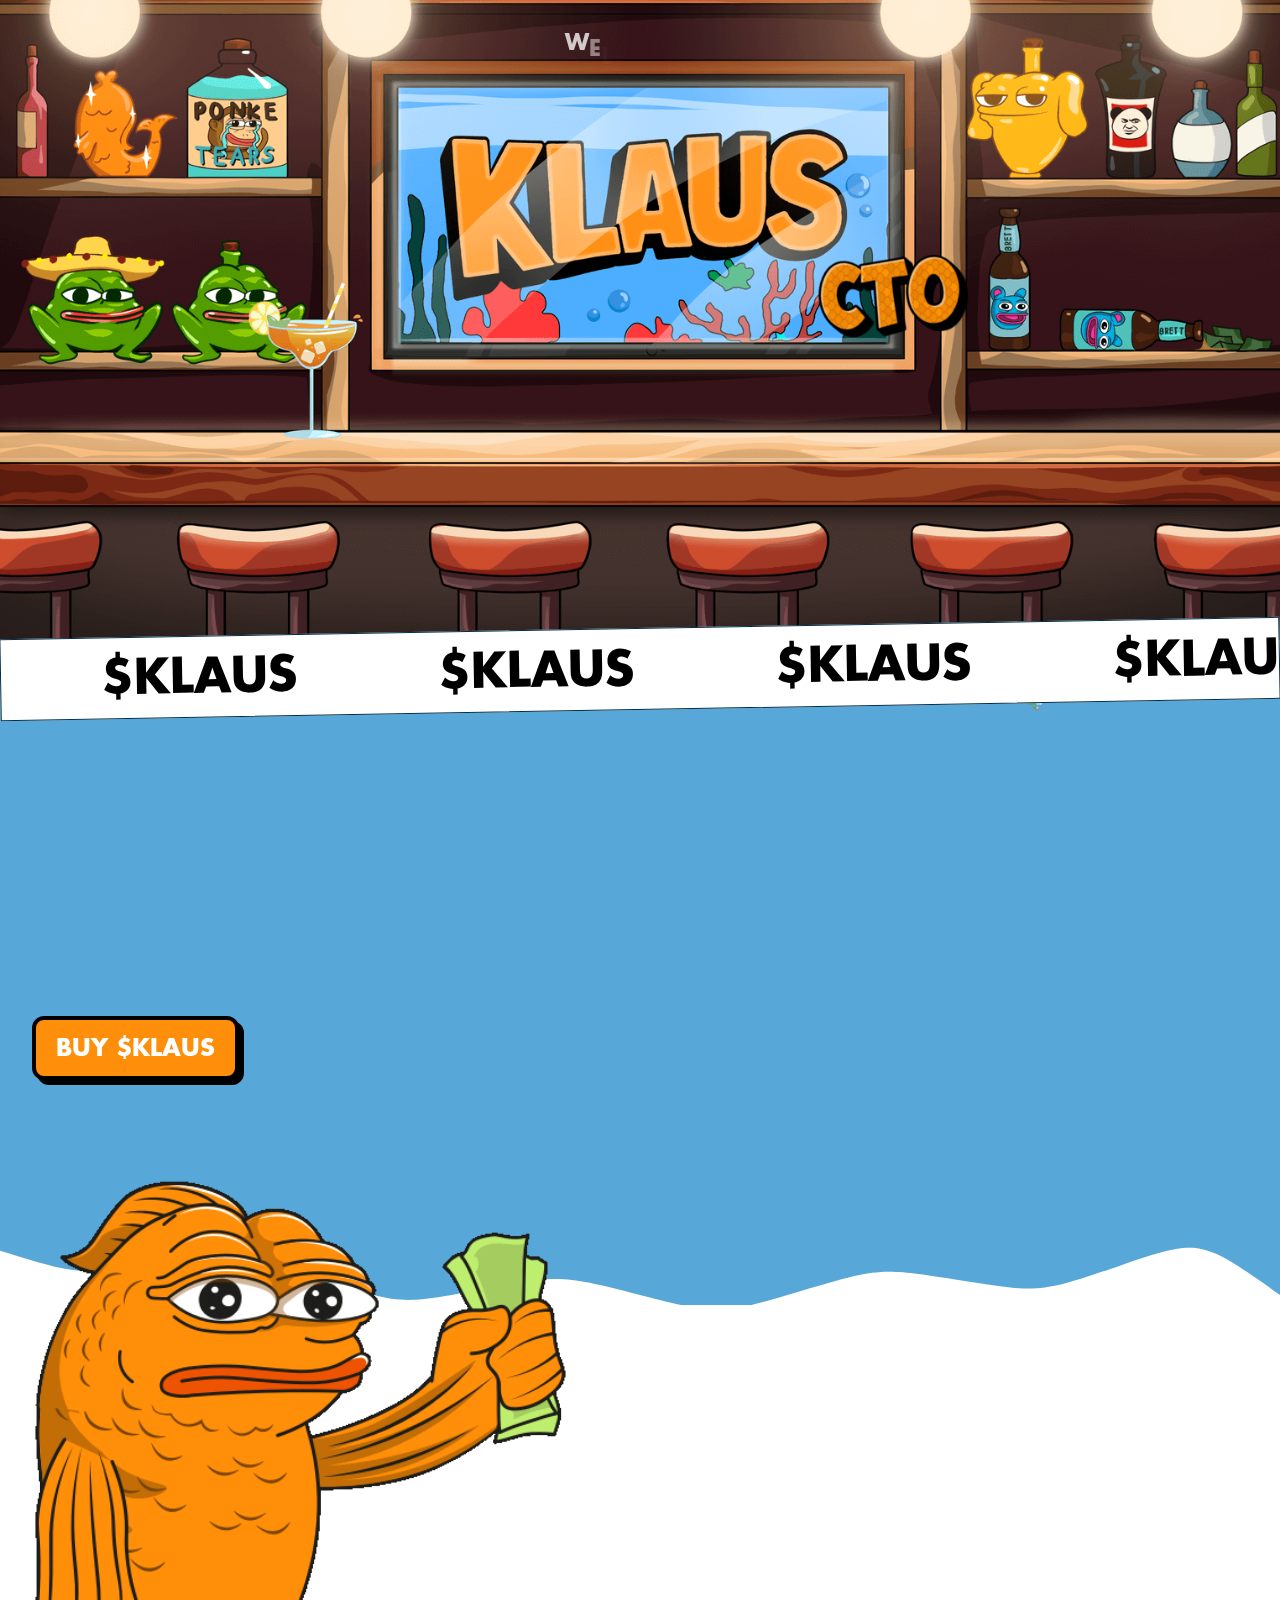
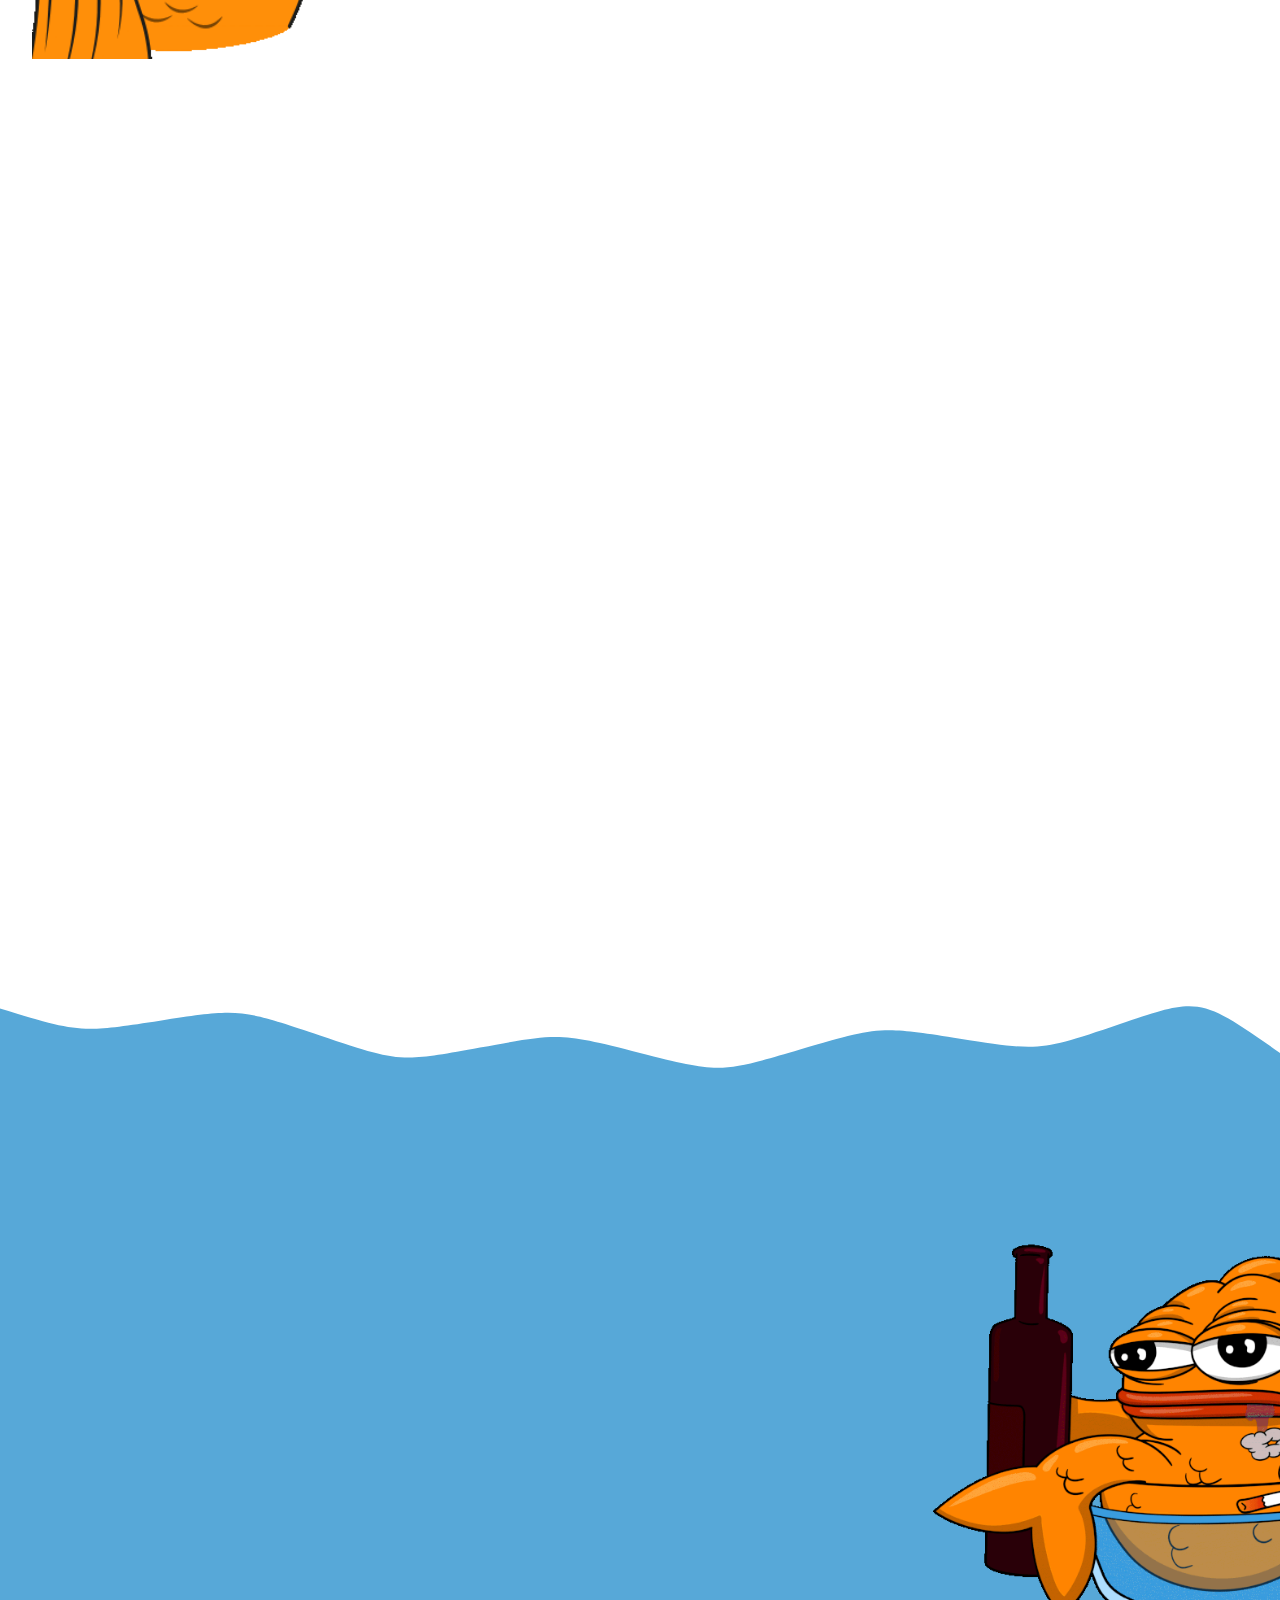
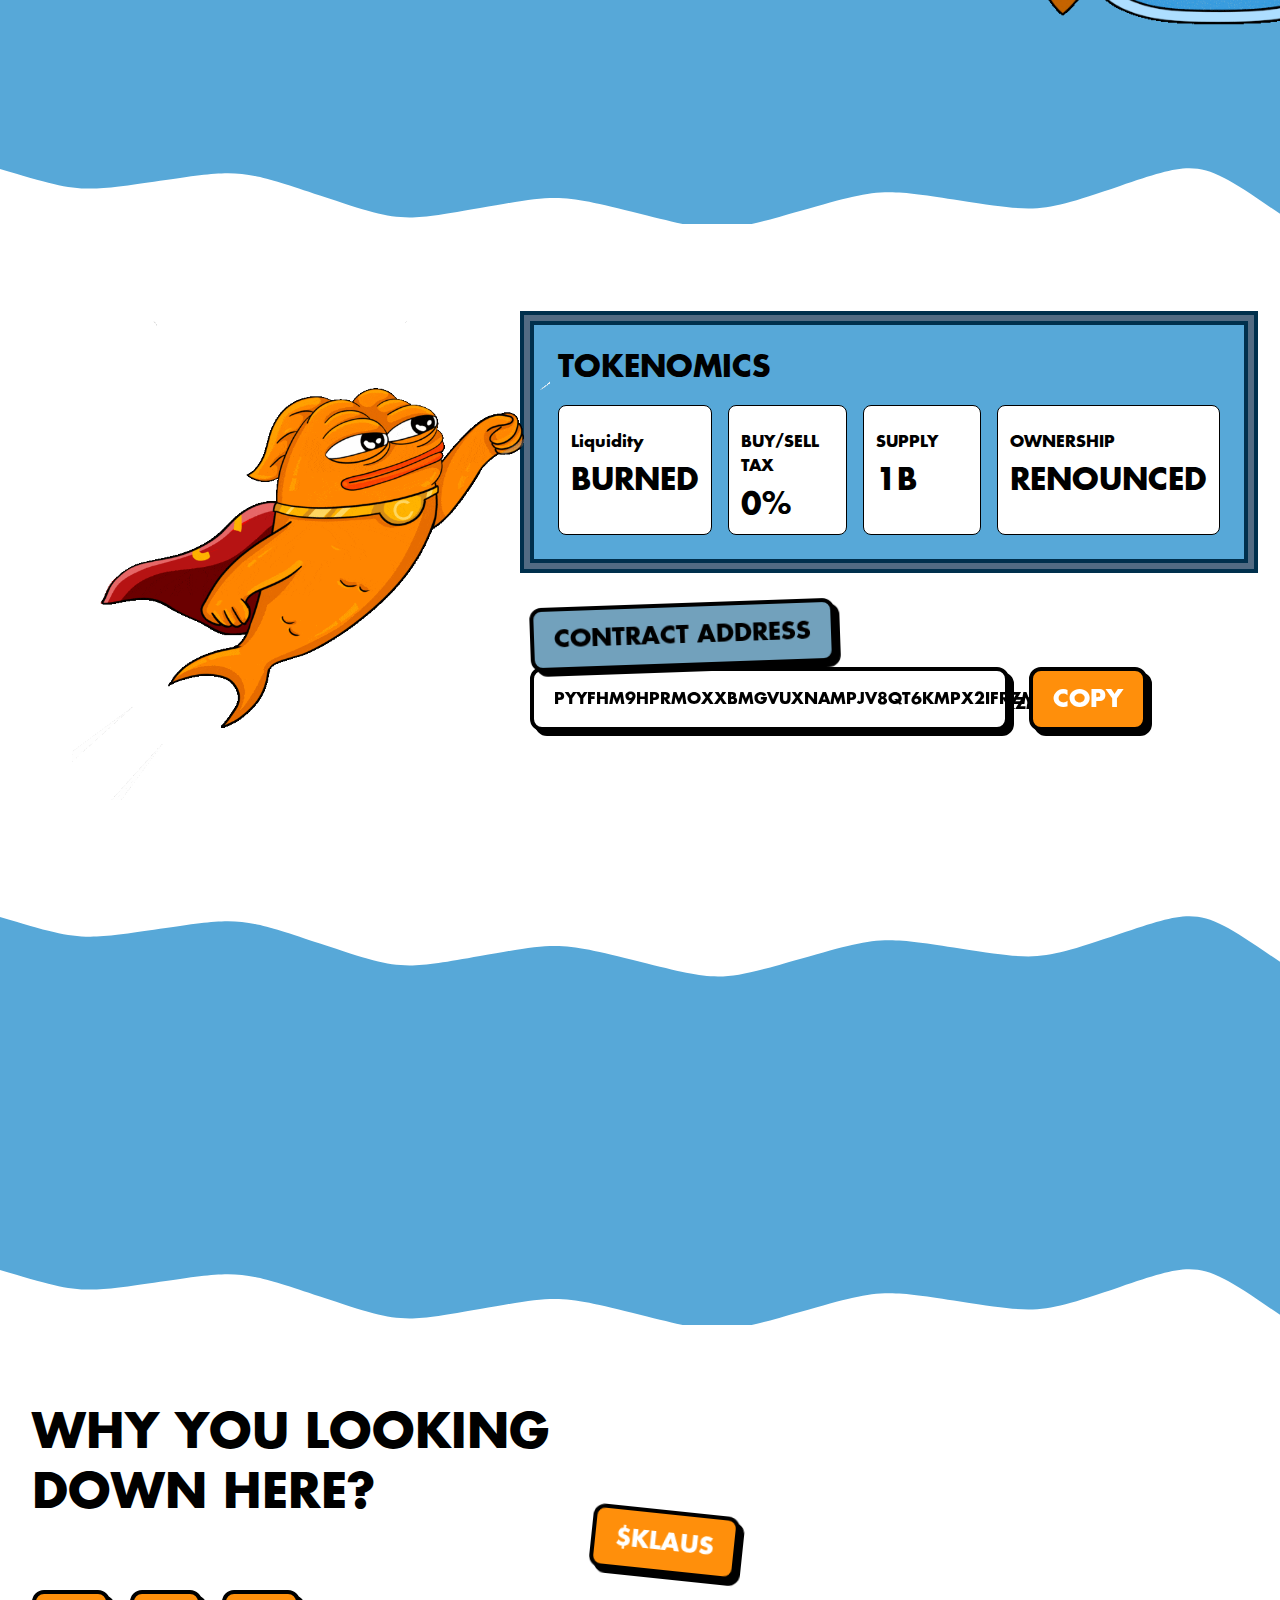
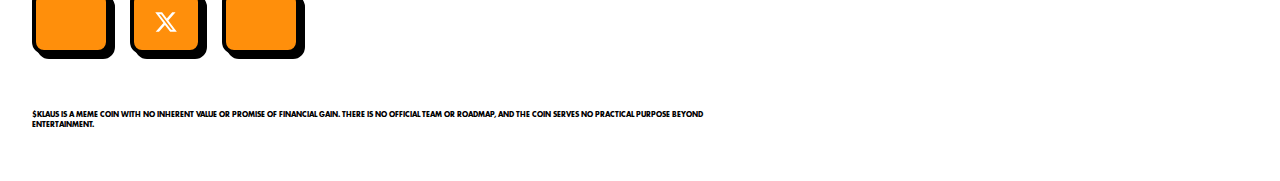
==== commit 9dacca72: "1" ====
--- a/index.html
+++ b/index.html
@@ -1,4 +1,4 @@
-<!DOCTYPE html><html lang="en"><head><meta charset="utf-8"><meta name="viewport" content="width=device-width, initial-scale=1"><link rel="stylesheet" href="css/24a3cf0254e63a28.css" data-precedence="next"><link rel="preload" as="script" fetchpriority="low" href="./_next/static/chunks/webpack-1796d5ecd61cbd74.js"><script src="js/fd9d1056-a766499cb333441b.js" async=""></script><script src="js/23-c2cace61cd29106e.js" async=""></script><script src="js/main-app-f73cdb3bce740b12.js" async=""></script><script src="js/c15bf2b0-c5f2ab0c4ce668d5.js" async=""></script><script src="js/470-ffb5d21e86bb0e69.js" async=""></script><script src="js/954-af1ed96a70a3969e.js" async=""></script><script src="js/page-b88b69149ee3fc09.js" async=""></script><script src="js/layout-c0f721bda0d0e3bd.js" async=""></script><title>GOLDY</title><meta name="description" content="Little Fish, Big Dreams. Riding the wave into the next generation of meme tokens."><link rel="icon" href="favicon.ico" type="image/x-icon" sizes="16x16"><script src="js/polyfills-78c92fac7aa8fdd8.js" nomodule=""></script></head><body><div class="fixed inset-0 flex items-center justify-center bg-white transition-all duration-700 z-[200] pointer-events-auto"><img id="klaus-bowl-rich" alt="KLAUS Loading" loading="lazy" width="100" height="100" decoding="async" data-nimg="1" class="w-24" style="color:transparent" srcset="image_29 1x, image_13 2x" src="image_13"></div><section class="GOLDY-bg relative w-full bg-[url('./assets/images/klaus-bg-top.png')] bg-cover bg-bottom flex items-center hero-aspect"><img alt="Klaus" id="klaus-state-1" loading="lazy" width="400" height="400" decoding="async" data-nimg="1" class="absolute right-5 bottom-0 w-[32%]" style="color:transparent" srcset="image_18 1x, image 2x" src="image"><img alt="Klaus" id="klaus-state-2" loading="lazy" width="400" height="400" decoding="async" data-nimg="1" class="absolute left-5 bottom-0 w-[19%]" style="color:transparent" srcset="image_21 1x, image_3 2x" src="image_3"><img alt="Klaus" id="klaus-state-3" loading="lazy" width="400" height="400" decoding="async" data-nimg="1" class="absolute bottom-[8.5%] w-[20%] left-[30%]" style="color:transparent" srcset="image_22 1x, image_2 2x" src="image_2"><img alt="Klaus" id="klaus-state-4" loading="lazy" width="400" height="400" decoding="async" data-nimg="1" class="absolute bottom-[28%] w-[16%] left-[17%]" style="color:transparent" srcset="image_16 1x, image_1 2x" src="image_1"><img alt="Klaus" id="klaus-state-5" loading="lazy" width="400" height="400" decoding="async" data-nimg="1" class="absolute bottom-[32.2%] w-[16%] left-[50%] origin-bottom" style="color:transparent" srcset="image_23 1x, image_5 2x" src="image_5"><div id="welcome" class="absolute top-[3.5%] left-1/2 -translate-x-1/2 text-[1.7vw] text-white">WELCOME TO</div></section><section class="-rotate-1 -mt-3 bg-white border border-[#012e49] relative z-10 min-h-10"></section><section class="pt-24 pb-40 bg-[#57A8D8] -mt-10 relative overflow-x-hidden"><div class="container flex gap-20 mobile:gap-5 items-center mobile:flex-col"><div class="w-2/3 mobile:w-full flex flex-col gap-10 mobile:gap-5"><p class="text-white text-[2.2vw] leading-tight relative mobile:text-2xl reading-title">I USED TO BE A TOP-TIER ATHLETE, A OLYMPIC SKIER, LIVING THE DREAM...</p><p class="text-white text-[2.2vw] leading-tight relative mobile:text-2xl reading-title">AND NOW? I’M A MEME.</p><a target="_blank" class="bg-[#FF8F0B] rounded-xl border-4 border-black text-white px-5 flex items-center h-16 uppercase text-2xl drop-shadow-[5px_5px_0_rgba(0,0,0,1)] mobile:drop-shadow-[2px_2px_0_rgba(0,0,0,1)] mobile:text-sm whitespace-nowrap mobile:px-3 mobile:h-12 transition hover:!translate-x-1 hover:!translate-y-1 hover:drop-shadow-[0_0_0_rgba(0,0,0,1)] flex items-center mr-auto" href="https://pump.fun/rFxjoi8Dq6x3xs95QtE7M36zPchLCWFqVEFJ84bpump">BUY $GOLDY</a></div><div class="w-1/3 mobile:w-full"><img id="klaus-bowl-rich" alt="Klaus Rich" loading="lazy" width="600" height="600" decoding="async" data-nimg="1" class="w-full max-w-xl" style="color:transparent" srcset="image_26 1x, image_11 2x" src="image_11"></div></div></section><div style="width:100%;display:inline-block" class="-mt-20 relative"><svg width="100%" height="100%" version="1.1" xmlns="http://www.w3.org/2000/svg"><path d="" fill="white"></path></svg></div><section class="bg-white pb-40 mobile:pb-20 relative"><div class="w-full container flex mobile:flex-col-reverse items-center gap-14 mobile:gap-6 mobile:w-full"><div class="w-1/2 mobile:w-full"><img alt="Klaus Rich" loading="lazy" width="500" height="500" decoding="async" data-nimg="1" class="w-full -mt-[40%] mobile:-mt-0" style="color:transparent" srcset="image_25 1x, image_9 2x" src="image_9"></div><div class="w-1/2 mobile:w-full flex flex-col gap-8 mobile:gap-4 mobile:px-5"><h2 class="text-[2.8vw] leading-tight mobile:text-4xl whitespace-normal how-to-buy-title">WANNA BUY $GOLDY? EVEN A FISH COULD DO IT</h2></div></div><div class="container -mt-14 overflow-x-hidden pt-8"><div class="grid grid-cols-2 mobile:grid-cols-1 gap-14 pb-2"><div class="relative h-full klaus_card"><div class="bg-[#272627] absolute bottom-full right-full translate-x-1/2 translate-y-1/2 h-16 w-16 rounded-full flex items-center justify-center text-white text-3xl border-[7px] border-white z-20">1</div><div class="h-16 w-16 absolute z-0 bottom-full right-full translate-x-10 translate-y-10 bg-[#ff8f0b] rounded-full"></div><div class="relative z-10 bg-[#272627] h-full p-8 rounded-xl flex flex-col justify-center gap-4 drop-shadow-[7px_7px_0_#ff8f0b]"><h3 class="text-5xl mobile:text-2xl text-white leading-snug font-bold ">CREATE A WALLET WITH PHANTOM</h3><p class="text-2xl mobile:text-base text-white font-bold uppercase">VISIT PHANTOM AND FOLLOW the SIMPLE STEPS TO CREATE YOUR NEW ACCOUNT USING the PHANTOM APP OR BROWSER EXTENSION.&nbsp;</p></div></div><div class="relative h-full klaus_card"><div class="bg-[#272627] absolute bottom-full right-full translate-x-1/2 translate-y-1/2 h-16 w-16 rounded-full flex items-center justify-center text-white text-3xl border-[7px] border-white z-20">2</div><div class="h-16 w-16 absolute z-0 bottom-full right-full translate-x-10 translate-y-10 bg-[#ff8f0b] rounded-full"></div><div class="relative z-10 bg-[#272627] h-full p-8 rounded-xl flex flex-col justify-center gap-4 drop-shadow-[7px_7px_0_#ff8f0b]"><h3 class="text-5xl mobile:text-2xl text-white leading-snug font-bold ">BUY $SOL</h3><p class="text-2xl mobile:text-base text-white font-bold uppercase">CLICK THE BUY BUTTON IN THE APP TO PURCHASE SOME SOLANA, OR DEPOSIT $SOL INTO YOUR PHANTOM WALLET FROM YOUR FAVOURITE CRYPTO EXCHANGE.</p></div></div><div class="relative h-full klaus_card"><div class="bg-[#272627] absolute bottom-full right-full translate-x-1/2 translate-y-1/2 h-16 w-16 rounded-full flex items-center justify-center text-white text-3xl border-[7px] border-white z-20">3</div><div class="h-16 w-16 absolute z-0 bottom-full right-full translate-x-10 translate-y-10 bg-[#ff8f0b] rounded-full"></div><div class="relative z-10 bg-[#272627] h-full p-8 rounded-xl flex flex-col justify-center gap-4 drop-shadow-[7px_7px_0_#ff8f0b]"><h3 class="text-5xl mobile:text-2xl text-white leading-snug font-bold ">SWAP $SOL FOR $GOLDY</h3><p class="text-2xl mobile:text-base text-white font-bold uppercase">Visit Pump.fun, connect your wallet, and follow the easy steps to swap for $GOLDY using the Pump.fun platform through the app or browser.</p></div></div><div class="relative h-full klaus_card"><div class="bg-[#272627] absolute bottom-full right-full translate-x-1/2 translate-y-1/2 h-16 w-16 rounded-full flex items-center justify-center text-white text-3xl border-[7px] border-white z-20">4</div><div class="h-16 w-16 absolute z-0 bottom-full right-full translate-x-10 translate-y-10 bg-[#ff8f0b] rounded-full"></div><div class="relative z-10 bg-[#272627] h-full p-8 rounded-xl flex flex-col justify-center gap-4 drop-shadow-[7px_7px_0_#ff8f0b]"><h3 class="text-5xl mobile:text-2xl text-white leading-snug font-bold text-center">YOU ARE NOW A $GOLDY HOLDER!</h3><p class="text-2xl mobile:text-base text-white font-bold uppercase"></p></div></div></div></div></section><div style="width:100%;display:inline-block" class="translate-y-3"><svg width="100%" height="100%" version="1.1" xmlns="http://www.w3.org/2000/svg"><path d="" fill="#57a8d8"></path></svg></div><section class="bg-[#57A8D8] pb-32 overflow-hidden"><div class="container flex gap-20 mobile:gap-10 items-center mobile:flex-col"><div class="w-1/2 mobile:w-full flex flex-col gap-10"><h2 class="text-white text-7xl mobile:text-4xl whitespace-nowrap fut-flag-title">AH YES YES</h2><p class="text-2xl mobile:text-lg text-white font-bold uppercase" id="fut-flag-text">$GOLDY isn’t just another meme coin.&nbsp;It’s the pre-cursor to something huge. A trailblazer, riding the wave into the future. This is what you’ve all been waiting for.&nbsp;</p></div><div class="w-1/2 mobile:w-full mobile:-mt-0"><img id="klaus-fut-flag-img" alt="KLAUS drunk" loading="lazy" width="1200" height="1200" decoding="async" data-nimg="1" class="p-10 relative z-10" style="color:transparent" srcset="image_27 1x, image_14 2x" src="image_14"></div></div></section><div style="width:100%;display:inline-block" class="-mt-20"><svg width="100%" height="100%" version="1.1" xmlns="http://www.w3.org/2000/svg"><path d="" fill="white"></path></svg></div><section class="pb-20 pt-5 flex flex-col items-center gap-20 mobile:gap-10 mobile:pb-5 overflow-hidden" id="tokenomics"><div class="w-full container flex md:space-x-5 mobile:flex-col-reverse"><div class="w-2/5 mobile:w-full z-10"><img alt="Super KLAUS" loading="lazy" width="1200" height="1200" decoding="async" data-nimg="1" class="w-full md:translate-x-10" style="color:transparent" srcset="image_24 1x, image_10 2x" src="image_10"></div><div class="w-3/5 mobile:w-full flex flex-col gap-10 z-0"><div class="relative"><div class="absolute left-0 top-0 border-4 bg-[#526b83] border-[#00304d] h-[calc(100%+20px)] w-[calc(100%+20px)] -translate-x-[10px] -translate-y-[10px]"></div><div class="border-4 border-[#00304d] bg-[#57a8d8] p-6 mobile:p-3 relative flex flex-col gap-5"><h2 class="text-3xl">TOKENOMICS</h2><div class="flex md:space-x-4 mobile:flex-col mobile:space-y-3"><div class="w-full p-3 rounded-[8px] border border-black bg-white flex flex-col gap-2 tokenomics_card items-start"><h3 class="text-left text-base font-extrabold mt-3 text-black">Liquidity</h3><p class="text-left text-3xl uppercase text-black">Burned</p></div><div class="w-full p-3 rounded-[8px] border border-black bg-white flex flex-col gap-2 tokenomics_card items-start"><h3 class="text-left text-base font-extrabold mt-3 text-black">BUY/SELL TAX</h3><p class="text-left text-3xl uppercase text-black">0%</p></div><div class="w-full p-3 rounded-[8px] border border-black bg-white flex flex-col gap-2 tokenomics_card items-start"><h3 class="text-left text-base font-extrabold mt-3 text-black">SUPPLY</h3><p class="text-left text-3xl uppercase text-black">1B</p></div><div class="w-full p-3 rounded-[8px] border border-black bg-white flex flex-col gap-2 tokenomics_card items-start"><h3 class="text-left text-base font-extrabold mt-3 text-black">OWNERSHIP</h3><p class="text-left text-3xl uppercase text-black">Renounced</p></div></div></div></div><div class="relative flex items-start flex-col"><a class="bg-[#FF8F0B] rounded-xl border-4 border-black text-white px-5 flex items-center h-16 uppercase text-2xl drop-shadow-[5px_5px_0_rgba(0,0,0,1)] mobile:drop-shadow-[2px_2px_0_rgba(0,0,0,1)] mobile:text-sm whitespace-nowrap mobile:px-3 mobile:h-12 transition hover:!translate-x-1 hover:!translate-y-1 hover:drop-shadow-[0_0_0_rgba(0,0,0,1)] flex items-center -rotate-2 !bg-[#72a1bc] !text-black relative z-10" href="#"> CONTRACT ADDRESS </a><div class="flex gap-5 mobile:gap-2 w-full relative z-0 mobile:flex-col"><a class="bg-[#FF8F0B] rounded-xl border-4 border-black text-white px-5 flex items-center h-16 uppercase text-2xl drop-shadow-[5px_5px_0_rgba(0,0,0,1)] mobile:drop-shadow-[2px_2px_0_rgba(0,0,0,1)] mobile:text-sm whitespace-nowrap mobile:px-3 mobile:h-12 transition hover:!translate-x-1 hover:!translate-y-1 hover:drop-shadow-[0_0_0_rgba(0,0,0,1)] flex items-center w-8/12 mobile:w-full mobile:text-[9px] !bg-white !text-black text-base md:pointer-events-none" href="#"> <!-- -->rFxjoi8Dq6x3xs95QtE7M36zPchLCWFqVEFJ84bpump<!-- --> </a><a class="bg-[#FF8F0B] rounded-xl border-4 border-black text-white px-5 flex items-center h-16 uppercase text-2xl drop-shadow-[5px_5px_0_rgba(0,0,0,1)] mobile:drop-shadow-[2px_2px_0_rgba(0,0,0,1)] mobile:text-sm whitespace-nowrap mobile:px-3 mobile:h-12 transition hover:!translate-x-1 hover:!translate-y-1 hover:drop-shadow-[0_0_0_rgba(0,0,0,1)] flex items-center w-fit !text-center" href="#"> COPY </a></div></div></div></div></section><div style="width:100%;display:inline-block" class="translate-y-3 relative z-0"><svg width="100%" height="100%" version="1.1" xmlns="http://www.w3.org/2000/svg"><path d="" fill="#57a8d8"></path></svg></div><section class="Pump.fun-container bg-[#57A8D8] pt-16 pb-56 mobile:pt-6 mobile:pb-32 flex flex-col gap-10 mobile:overflow-x-hidden partners_section"><div style="display:none;" class="w-full flex flex-col justify-center items-center container"><div class="overflow-hidden w-1/2 mobile:w-full flex items-center"><img alt="KLAUS magic" loading="lazy" width="1200" height="1200" decoding="async" data-nimg="1" class="relative z-10 w-7/12 mobile:w-full mx-auto translate-y-1" style="color:transparent" srcset="image_28 1x, image_12 2x" src="image_12"></div><div class="rounded-3xl mobile:rounded-t-none overflow-hidden w-1/2 mobile:w-full"><iframe src="https://app.Pump.fun.org/swap?outputCurrency=rFxjoi8Dq6x3xs95QtE7M36zPchLCWFqVEFJ84bpump" class="aspect-square w-full" tabindex="-1"></iframe></div></div></section><div style="width:100%;display:inline-block" class="-mt-20"><svg width="100%" height="100%" version="1.1" xmlns="http://www.w3.org/2000/svg"><path d="" fill="white"></path></svg></div><footer class="pb-10"><div class="container mobile:gap-0 flex gap-10 items-center mobile:flex-col-reverse"><div class="w-3/5 mobile:w-full relative flex flex-col gap-4"><h2 class="text-5xl mobile:text-xl uppercase leading-tight">WHY YOU LOOKING <br> DOWN HERE?</h2><a class="bg-[#FF8F0B] rounded-xl border-4 border-black text-white px-5 flex items-center h-16 uppercase text-2xl drop-shadow-[5px_5px_0_rgba(0,0,0,1)] mobile:drop-shadow-[2px_2px_0_rgba(0,0,0,1)] mobile:text-sm whitespace-nowrap mobile:px-3 mobile:h-12 transition hover:!translate-x-1 hover:!translate-y-1 hover:drop-shadow-[0_0_0_rgba(0,0,0,1)] flex items-center rotate-6 text-2xl ml-auto -mt-7 mobile:-mt-2" href="#">$GOLDY</a><div class="flex items-center gap-5 mobile:flex-wrap mobile:gap-2"><a target="_blank" class="bg-[#FF8F0B] rounded-xl border-4 border-black text-white px-5 flex items-center h-16 uppercase text-2xl drop-shadow-[5px_5px_0_rgba(0,0,0,1)] mobile:drop-shadow-[2px_2px_0_rgba(0,0,0,1)] mobile:text-sm whitespace-nowrap mobile:px-3 mobile:h-12 transition hover:!translate-x-1 hover:!translate-y-1 hover:drop-shadow-[0_0_0_rgba(0,0,0,1)] flex items-center undefined" href="https://t.me/goldycoinfun"><img alt="klaus telegram" loading="lazy" width="30" height="30" decoding="async" data-nimg="1" class="mobile:w-5" style="color:transparent" src="images/telegram.svg"></a><a style="display:none;" target="_blank" class="bg-[#FF8F0B] rounded-xl border-4 border-black text-white px-5 flex items-center h-16 uppercase text-2xl drop-shadow-[5px_5px_0_rgba(0,0,0,1)] mobile:drop-shadow-[2px_2px_0_rgba(0,0,0,1)] mobile:text-sm whitespace-nowrap mobile:px-3 mobile:h-12 transition hover:!translate-x-1 hover:!translate-y-1 hover:drop-shadow-[0_0_0_rgba(0,0,0,1)] flex items-center undefined" href="https://www.dextools.io/app/en/token/klaus?t=1728559084892"><img alt="klaus dextools" loading="lazy" width="30" height="30" decoding="async" data-nimg="1" class="brightness-0 invert mobile:w-5" style="color:transparent" srcset="image_15 1x, image_4 2x" src="image_4"></a><a style="display:none;" target="_blank" class="bg-[#FF8F0B] rounded-xl border-4 border-black text-white px-5 flex items-center h-16 uppercase text-2xl drop-shadow-[5px_5px_0_rgba(0,0,0,1)] mobile:drop-shadow-[2px_2px_0_rgba(0,0,0,1)] mobile:text-sm whitespace-nowrap mobile:px-3 mobile:h-12 transition hover:!translate-x-1 hover:!translate-y-1 hover:drop-shadow-[0_0_0_rgba(0,0,0,1)] flex items-center mobile:hidden" href="https://dexscreener.com/SOLANA/0x8a85f9384c37ecc64d33c37e490d7b4e5951cb59"><img alt="klaus dexscreener" loading="lazy" width="30" height="30" decoding="async" data-nimg="1" class="brightness-0 invert mobile:w-5" style="color:transparent" srcset="image_17 1x, image_7 2x" src="image_7"></a><a style="display:none;" target="_blank" class="bg-[#FF8F0B] rounded-xl border-4 border-black text-white px-5 flex items-center h-16 uppercase text-2xl drop-shadow-[5px_5px_0_rgba(0,0,0,1)] mobile:drop-shadow-[2px_2px_0_rgba(0,0,0,1)] mobile:text-sm whitespace-nowrap mobile:px-3 mobile:h-12 transition hover:!translate-x-1 hover:!translate-y-1 hover:drop-shadow-[0_0_0_rgba(0,0,0,1)] flex items-center undefined" href="https://www.youtube.com/@klausSOLANA"><svg stroke="currentColor" fill="currentColor" stroke-width="0" viewBox="0 0 1024 1024" width="1em" height="1em" class="mobile:w-5" xmlns="http://www.w3.org/2000/svg"><path d="M960 509.2c0-2.2 0-4.7-.1-7.6-.1-8.1-.3-17.2-.5-26.9-.8-27.9-2.2-55.7-4.4-81.9-3-36.1-7.4-66.2-13.4-88.8a139.52 139.52 0 0 0-98.3-98.5c-28.3-7.6-83.7-12.3-161.7-15.2-37.1-1.4-76.8-2.3-116.5-2.8-13.9-.2-26.8-.3-38.4-.4h-29.4c-11.6.1-24.5.2-38.4.4-39.7.5-79.4 1.4-116.5 2.8-78 3-133.5 7.7-161.7 15.2A139.35 139.35 0 0 0 82.4 304C76.3 326.6 72 356.7 69 392.8c-2.2 26.2-3.6 54-4.4 81.9-.3 9.7-.4 18.8-.5 26.9 0 2.9-.1 5.4-.1 7.6v5.6c0 2.2 0 4.7.1 7.6.1 8.1.3 17.2.5 26.9.8 27.9 2.2 55.7 4.4 81.9 3 36.1 7.4 66.2 13.4 88.8 12.8 47.9 50.4 85.7 98.3 98.5 28.2 7.6 83.7 12.3 161.7 15.2 37.1 1.4 76.8 2.3 116.5 2.8 13.9.2 26.8.3 38.4.4h29.4c11.6-.1 24.5-.2 38.4-.4 39.7-.5 79.4-1.4 116.5-2.8 78-3 133.5-7.7 161.7-15.2 47.9-12.8 85.5-50.5 98.3-98.5 6.1-22.6 10.4-52.7 13.4-88.8 2.2-26.2 3.6-54 4.4-81.9.3-9.7.4-18.8.5-26.9 0-2.9.1-5.4.1-7.6v-5.6zm-72 5.2c0 2.1 0 4.4-.1 7.1-.1 7.8-.3 16.4-.5 25.7-.7 26.6-2.1 53.2-4.2 77.9-2.7 32.2-6.5 58.6-11.2 76.3-6.2 23.1-24.4 41.4-47.4 47.5-21 5.6-73.9 10.1-145.8 12.8-36.4 1.4-75.6 2.3-114.7 2.8-13.7.2-26.4.3-37.8.3h-28.6l-37.8-.3c-39.1-.5-78.2-1.4-114.7-2.8-71.9-2.8-124.9-7.2-145.8-12.8-23-6.2-41.2-24.4-47.4-47.5-4.7-17.7-8.5-44.1-11.2-76.3-2.1-24.7-3.4-51.3-4.2-77.9-.3-9.3-.4-18-.5-25.7 0-2.7-.1-5.1-.1-7.1v-4.8c0-2.1 0-4.4.1-7.1.1-7.8.3-16.4.5-25.7.7-26.6 2.1-53.2 4.2-77.9 2.7-32.2 6.5-58.6 11.2-76.3 6.2-23.1 24.4-41.4 47.4-47.5 21-5.6 73.9-10.1 145.8-12.8 36.4-1.4 75.6-2.3 114.7-2.8 13.7-.2 26.4-.3 37.8-.3h28.6l37.8.3c39.1.5 78.2 1.4 114.7 2.8 71.9 2.8 124.9 7.2 145.8 12.8 23 6.2 41.2 24.4 47.4 47.5 4.7 17.7 8.5 44.1 11.2 76.3 2.1 24.7 3.4 51.3 4.2 77.9.3 9.3.4 18 .5 25.7 0 2.7.1 5.1.1 7.1v4.8zM423 646l232-135-232-133z"></path></svg></a><a target="_blank" class="bg-[#FF8F0B] rounded-xl border-4 border-black text-white px-5 flex items-center h-16 uppercase text-2xl drop-shadow-[5px_5px_0_rgba(0,0,0,1)] mobile:drop-shadow-[2px_2px_0_rgba(0,0,0,1)] mobile:text-sm whitespace-nowrap mobile:px-3 mobile:h-12 transition hover:!translate-x-1 hover:!translate-y-1 hover:drop-shadow-[0_0_0_rgba(0,0,0,1)] flex items-center undefined" style="display:none;" href="https://www.instagram.com/klausoneth/"><svg stroke="currentColor" fill="currentColor" stroke-width="0" viewBox="0 0 448 512" width="1em" height="1em" class="mobile:w-5" xmlns="http://www.w3.org/2000/svg"><path d="M224.1 141c-63.6 0-114.9 51.3-114.9 114.9s51.3 114.9 114.9 114.9S339 319.5 339 255.9 287.7 141 224.1 141zm0 189.6c-41.1 0-74.7-33.5-74.7-74.7s33.5-74.7 74.7-74.7 74.7 33.5 74.7 74.7-33.6 74.7-74.7 74.7zm146.4-194.3c0 14.9-12 26.8-26.8 26.8-14.9 0-26.8-12-26.8-26.8s12-26.8 26.8-26.8 26.8 12 26.8 26.8zm76.1 27.2c-1.7-35.9-9.9-67.7-36.2-93.9-26.2-26.2-58-34.4-93.9-36.2-37-2.1-147.9-2.1-184.9 0-35.8 1.7-67.6 9.9-93.9 36.1s-34.4 58-36.2 93.9c-2.1 37-2.1 147.9 0 184.9 1.7 35.9 9.9 67.7 36.2 93.9s58 34.4 93.9 36.2c37 2.1 147.9 2.1 184.9 0 35.9-1.7 67.7-9.9 93.9-36.2 26.2-26.2 34.4-58 36.2-93.9 2.1-37 2.1-147.8 0-184.8zM398.8 388c-7.8 19.6-22.9 34.7-42.6 42.6-29.5 11.7-99.5 9-132.1 9s-102.7 2.6-132.1-9c-19.6-7.8-34.7-22.9-42.6-42.6-11.7-29.5-9-99.5-9-132.1s-2.6-102.7 9-132.1c7.8-19.6 22.9-34.7 42.6-42.6 29.5-11.7 99.5-9 132.1-9s102.7-2.6 132.1 9c19.6 7.8 34.7 22.9 42.6 42.6 11.7 29.5 9 99.5 9 132.1s2.7 102.7-9 132.1z"></path></svg></a><a  target="_blank" class="bg-[#FF8F0B] rounded-xl border-4 border-black text-white px-5 flex items-center h-16 uppercase text-2xl drop-shadow-[5px_5px_0_rgba(0,0,0,1)] mobile:drop-shadow-[2px_2px_0_rgba(0,0,0,1)] mobile:text-sm whitespace-nowrap mobile:px-3 mobile:h-12 transition hover:!translate-x-1 hover:!translate-y-1 hover:drop-shadow-[0_0_0_rgba(0,0,0,1)] flex items-center undefined" href="https://x.com/goldycoinfun"><svg stroke="currentColor" fill="currentColor" stroke-width="0" viewBox="0 0 512 512" width="1em" height="1em" class="mobile:w-5" xmlns="http://www.w3.org/2000/svg"><path d="M389.2 48h70.6L305.6 224.2 487 464H345L233.7 318.6 106.5 464H35.8L200.7 275.5 26.8 48H172.4L272.9 180.9 389.2 48zM364.4 421.8h39.1L151.1 88h-42L364.4 421.8z"></path></svg></a><a style="display:none;" target="_blank" class="bg-[#FF8F0B] rounded-xl border-4 border-black text-white px-5 flex items-center h-16 uppercase text-2xl drop-shadow-[5px_5px_0_rgba(0,0,0,1)] mobile:drop-shadow-[2px_2px_0_rgba(0,0,0,1)] mobile:text-sm whitespace-nowrap mobile:px-3 mobile:h-12 transition hover:!translate-x-1 hover:!translate-y-1 hover:drop-shadow-[0_0_0_rgba(0,0,0,1)] flex items-center undefined" href="https://www.tiktok.com/@klausoneth"><svg stroke="currentColor" fill="currentColor" stroke-width="0" viewBox="0 0 24 24" width="1em" height="1em" class="mobile:w-5" xmlns="http://www.w3.org/2000/svg"><path d="M16 8.24537V15.5C16 19.0899 13.0899 22 9.5 22C5.91015 22 3 19.0899 3 15.5C3 11.9101 5.91015 9 9.5 9C10.0163 9 10.5185 9.06019 11 9.17393V12.3368C10.5454 12.1208 10.0368 12 9.5 12C7.567 12 6 13.567 6 15.5C6 17.433 7.567 19 9.5 19C11.433 19 13 17.433 13 15.5V2H16C16 4.76142 18.2386 7 21 7V10C19.1081 10 17.3696 9.34328 16 8.24537Z"></path></svg></a><a class="bg-[#FF8F0B] rounded-xl border-4 border-black text-white px-5 flex items-center h-16 uppercase text-2xl drop-shadow-[5px_5px_0_rgba(0,0,0,1)] mobile:drop-shadow-[2px_2px_0_rgba(0,0,0,1)] mobile:text-sm whitespace-nowrap mobile:px-3 mobile:h-12 transition hover:!translate-x-1 hover:!translate-y-1 hover:drop-shadow-[0_0_0_rgba(0,0,0,1)] flex items-center undefined" href="https://pump.fun/rFxjoi8Dq6x3xs95QtE7M36zPchLCWFqVEFJ84bpump"><img alt="klaus Pump.fun" loading="lazy" width="30" height="30" decoding="async" data-nimg="1" class="brightness-0 invert mobile:w-5" style="color:transparent" srcset="image_19.png 1x, image_19.png 2x" src="image_19.png"></a></div><p class="text-black text-[7px] uppercase mt-10 mobile:mt-2">$GOLDY is a Meme Coin With No Inherent Value or Promise of Financial Gain. There is No Official Team or Roadmap, and the Coin Serves No Practical Purpose Beyond Entertainment.<br><br></p></div><img alt="klaus happy" loading="lazy" width="500" height="500" decoding="async" data-nimg="1" class="w-2/5 mobile:w-3/4 md:-mt-60 mobile:-mt-40 mobile:ml-auto -scale-x-100" style="color:transparent" srcset="image_20 1x, image_8 2x" src="image_8"></div></footer><script src="js/webpack-1796d5ecd61cbd74.js" async=""></script><script>(self.__next_f=self.__next_f||[]).push([0]);self.__next_f.push([2,null])</script><script>self.__next_f.push([1,"1:HL[\"./_next/static/css/24a3cf0254e63a28.css\",\"style\"]\n"])</script><script>self.__next_f.push([1,"2:I[5751,[],\"\"]\n4:I[1634,[\"922\",\"static/chunks/c15bf2b0-c5f2ab0c4ce668d5.js\",\"470\",\"static/chunks/470-ffb5d21e86bb0e69.js\",\"954\",\"static/chunks/954-af1ed96a70a3969e.js\",\"931\",\"static/chunks/app/page-b88b69149ee3fc09.js\"],\"default\"]\n5:I[1932,[\"922\",\"static/chunks/c15bf2b0-c5f2ab0c4ce668d5.js\",\"470\",\"static/chunks/470-ffb5d21e86bb0e69.js\",\"954\",\"static/chunks/954-af1ed96a70a3969e.js\",\"931\",\"static/chunks/app/page-b88b69149ee3fc09.js\"],\"\"]\n6:I[8173,[\"922\",\"static/chunks/c15bf2b0-c5f2ab0c4ce668d5.js\",\"470\",\"static/chunks/470-ffb5d21e86bb0e69.js\",\"954\",\"static/chunks/954-af1ed96a70a3969e.js\",\"931\",\"static/chunks/app/page-b88b69149ee3fc09.js\"],\"Image\"]\n7:I[1411,[\"922\",\"static/chunks/c15bf2b0-c5f2ab0c4ce668d5.js\",\"470\",\"static/chunks/470-ffb5d21e86bb0e69.js\",\"954\",\"static/chunks/954-af1ed96a70a3969e.js\",\"931\",\"static/chunks/app/page-b88b69149ee3fc09.js\"],\"default\"]\n8:I[8845,[\"922\",\"static/chunks/c15bf2b0-c5f2ab0c4ce668d5.js\",\"470\",\"static/chunks/470-ffb5d21e86bb0e69.js\",\"954\",\"static/chunks/954-af1ed96a70a3969e.js\",\"931\",\"static/chunks/app/page-b88b69149ee3fc09.js\"],\"default\"]\n9:I[7866,[\"922\",\"static/chunks/c15bf2b0-c5f2ab0c4ce668d5.js\",\"470\",\"static/chunks/470-ffb5d21e86bb0e69.js\",\"954\",\"static/chunks/954-af1ed96a70a3969e.js\",\"931\",\"static/chunks/app/page-b88b69149ee3fc09.js\"],\"default\"]\na:I[1999,[\"922\",\"static/chunks/c15bf2b0-c5f2ab0c4ce668d5.js\",\"470\",\"static/chunks/470-ffb5d21e86bb0e69.js\",\"954\",\"static/chunks/954-af1ed96a70a3969e.js\",\"931\",\"static/chunks/app/page-b88b69149ee3fc09.js\"],\"default\"]\nb:I[6660,[\"922\",\"static/chunks/c15bf2b0-c5f2ab0c4ce668d5.js\",\"470\",\"static/chunks/470-ffb5d21e86bb0e69.js\",\"954\",\"static/chunks/954-af1ed96a70a3969e.js\",\"931\",\"static/chunks/app/page-b88b69149ee3fc09.js\"],\"default\"]\nd:I[3803,[\"470\",\"static/chunks/470-ffb5d21e86bb0e69.js\",\"185\",\"static/chunks/app/layout-c0f721bda0d0e3bd.js\"],\"default\"]\ne:I[9275,[],\"\"]\nf:I[1343,[],\"\"]\n11:I[6130,[],\"\"]\nc:T680,M960 509.2c0-2.2 0-4.7-.1-7.6-.1-8.1-.3-17.2-.5-26.9-.8-27.9-2.2-55.7-4.4-81.9-3-36.1-7.4-66.2-13.4-88.8a139.52 139.52 0 0 0-98.3-98.5c-"])</script><script>self.__next_f.push([1,"28.3-7.6-83.7-12.3-161.7-15.2-37.1-1.4-76.8-2.3-116.5-2.8-13.9-.2-26.8-.3-38.4-.4h-29.4c-11.6.1-24.5.2-38.4.4-39.7.5-79.4 1.4-116.5 2.8-78 3-133.5 7.7-161.7 15.2A139.35 139.35 0 0 0 82.4 304C76.3 326.6 72 356.7 69 392.8c-2.2 26.2-3.6 54-4.4 81.9-.3 9.7-.4 18.8-.5 26.9 0 2.9-.1 5.4-.1 7.6v5.6c0 2.2 0 4.7.1 7.6.1 8.1.3 17.2.5 26.9.8 27.9 2.2 55.7 4.4 81.9 3 36.1 7.4 66.2 13.4 88.8 12.8 47.9 50.4 85.7 98.3 98.5 28.2 7.6 83.7 12.3 161.7 15.2 37.1 1.4 76.8 2.3 116.5 2.8 13.9.2 26.8.3 38.4.4h29.4c11.6-.1 24.5-.2 38.4-.4 39.7-.5 79.4-1.4 116.5-2.8 78-3 133.5-7.7 161.7-15.2 47.9-12.8 85.5-50.5 98.3-98.5 6.1-22.6 10.4-52.7 13.4-88.8 2.2-26.2 3.6-54 4.4-81.9.3-9.7.4-18.8.5-26.9 0-2.9.1-5.4.1-7.6v-5.6zm-72 5.2c0 2.1 0 4.4-.1 7.1-.1 7.8-.3 16.4-.5 25.7-.7 26.6-2.1 53.2-4.2 77.9-2.7 32.2-6.5 58.6-11.2 76.3-6.2 23.1-24.4 41.4-47.4 47.5-21 5.6-73.9 10.1-145.8 12.8-36.4 1.4-75.6 2.3-114.7 2.8-13.7.2-26.4.3-37.8.3h-28.6l-37.8-.3c-39.1-.5-78.2-1.4-114.7-2.8-71.9-2.8-124.9-7.2-145.8-12.8-23-6.2-41.2-24.4-47.4-47.5-4.7-17.7-8.5-44.1-11.2-76.3-2.1-24.7-3.4-51.3-4.2-77.9-.3-9.3-.4-18-.5-25.7 0-2.7-.1-5.1-.1-7.1v-4.8c0-2.1 0-4.4.1-7.1.1-7.8.3-16.4.5-25.7.7-26.6 2.1-53.2 4.2-77.9 2.7-32.2 6.5-58.6 11.2-76.3 6.2-23.1 24.4-41.4 47.4-47.5 21-5.6 73.9-10.1 145.8-12.8 36.4-1.4 75.6-2.3 114.7-2.8 13.7-.2 26.4-.3 37.8-.3h28.6l37.8.3c39.1.5 78.2 1.4 114.7 2.8 71.9 2.8 124.9 7.2 145.8 12.8 23 6.2 41.2 24.4 47.4 47.5 4.7 17.7 8.5 44.1 11.2 76.3 2.1 24.7 3.4 51.3 4.2 77.9.3 9.3.4 18 .5 25.7 0 2.7.1 5.1.1 7.1v4.8zM423 646l232-135-232-133z12:[]\n"])</script><script>self.__next_f.push([1,"0:[[[\"$\",\"link\",\"0\",{\"rel\":\"stylesheet\",\"href\":\"./_next/static/css/24a3cf0254e63a28.css\",\"precedence\":\"next\",\"crossOrigin\":\"$undefined\"}]],[\"$\",\"$L2\",null,{\"buildId\":\"EBfCfv6p8kttC-hbtH9_p\",\"assetPrefix\":\"\",\"initialCanonicalUrl\":\"/\",\"initialTree\":[\"\",{\"children\":[\"__PAGE__\",{}]},\"$undefined\",\"$undefined\",true],\"initialSeedData\":[\"\",{\"children\":[\"__PAGE__\",{},[[\"$L3\",[[\"$\",\"$L4\",null,{}],[\"$\",\"section\",null,{\"className\":\"-rotate-1 -mt-3 bg-white border border-[#012e49] relative z-10 min-h-10\",\"children\":[\"$\",\"$L5\",null,{\"className\":\"py-4\",\"children\":[[\"$\",\"h2\",null,{\"className\":\"ticker-image flex items-center gap-5 pr-10\",\"children\":[[\"$\",\"$L6\",null,{\"src\":\"./klaus-image.webp\",\"width\":100,\"height\":100,\"className\":\"w-20 mobile:w-10\",\"alt\":\"$\"}],[\"$\",\"span\",null,{\"className\":\"text-5xl mobile:text-2xl\",\"children\":\"$$GOLDY\"}]]}],[\"$\",\"h2\",null,{\"className\":\"flex items-center gap-5 pr-10\",\"children\":[[\"$\",\"$L6\",null,{\"src\":\"./klaus-image.webp\",\"width\":100,\"height\":100,\"className\":\"w-20 mobile:w-10\",\"alt\":\"$\"}],[\"$\",\"span\",null,{\"className\":\"text-5xl mobile:text-2xl\",\"children\":\"$$GOLDY\"}]]}],[\"$\",\"h2\",null,{\"className\":\"flex items-center gap-5 pr-10\",\"children\":[[\"$\",\"$L6\",null,{\"src\":\"./klaus-image.webp\",\"width\":100,\"height\":100,\"className\":\"w-20 mobile:w-10\",\"alt\":\"$\"}],[\"$\",\"span\",null,{\"className\":\"text-5xl mobile:text-2xl\",\"children\":\"$$GOLDY\"}]]}],[\"$\",\"h2\",null,{\"className\":\"flex items-center gap-5 pr-10\",\"children\":[[\"$\",\"$L6\",null,{\"src\":\"./klaus-image.webp\",\"width\":100,\"height\":100,\"className\":\"w-20 mobile:w-10\",\"alt\":\"$\"}],[\"$\",\"span\",null,{\"className\":\"text-5xl mobile:text-2xl\",\"children\":\"$$GOLDY\"}]]}],[\"$\",\"h2\",null,{\"className\":\"flex items-center gap-5 pr-10\",\"children\":[[\"$\",\"$L6\",null,{\"src\":\"./klaus-image.webp\",\"width\":100,\"height\":100,\"className\":\"w-20 mobile:w-10\",\"alt\":\"$\"}],[\"$\",\"span\",null,{\"className\":\"text-5xl mobile:text-2xl\",\"children\":\"$$GOLDY\"}]]}],[\"$\",\"h2\",null,{\"className\":\"flex items-center gap-5 pr-10\",\"children\":[[\"$\",\"$L6\",null,{\"src\":\"./klaus-image.webp\",\"width\":100,\"height\":100,\"className\":\"w-20 mobile:w-10\",\"alt\":\"$\"}],[\"$\",\"span\",null,{\"className\":\"text-5xl mobile:text-2xl\",\"children\":\"$$GOLDY\"}]]}],[\"$\",\"h2\",null,{\"className\":\"flex items-center gap-5 pr-10\",\"children\":[[\"$\",\"$L6\",null,{\"src\":\"./klaus-image.webp\",\"width\":100,\"height\":100,\"className\":\"w-20 mobile:w-10\",\"alt\":\"$\"}],[\"$\",\"span\",null,{\"className\":\"text-5xl mobile:text-2xl\",\"children\":\"$$GOLDY\"}]]}],[\"$\",\"h2\",null,{\"className\":\"flex items-center gap-5 pr-10\",\"children\":[[\"$\",\"$L6\",null,{\"src\":\"./klaus-image.webp\",\"width\":100,\"height\":100,\"className\":\"w-20 mobile:w-10\",\"alt\":\"$\"}],[\"$\",\"span\",null,{\"className\":\"text-5xl mobile:text-2xl\",\"children\":\"$$GOLDY\"}]]}]]}]}],[\"$\",\"$L7\",null,{}],[\"$\",\"$L8\",null,{\"fill\":\"white\",\"paused\":false,\"className\":\"-mt-20 relative\",\"options\":{\"height\":20,\"amplitude\":50,\"points\":8}}],[\"$\",\"$L9\",null,{}],[\"$\",\"$L8\",null,{\"fill\":\"#57a8d8\",\"paused\":false,\"className\":\"translate-y-3\",\"options\":{\"height\":20,\"amplitude\":50,\"points\":8}}],[\"$\",\"$La\",null,{}],[\"$\",\"$L8\",null,{\"fill\":\"white\",\"paused\":false,\"className\":\"-mt-20\",\"options\":{\"height\":20,\"amplitude\":50,\"points\":8}}],[\"$\",\"section\",null,{\"className\":\"pb-20 pt-5 flex flex-col items-center gap-20 mobile:gap-10 mobile:pb-5 overflow-hidden\",\"id\":\"tokenomics\",\"children\":[\"$\",\"div\",null,{\"className\":\"w-full container flex md:space-x-5 mobile:flex-col-reverse\",\"children\":[[\"$\",\"div\",null,{\"className\":\"w-2/5 mobile:w-full z-10\",\"children\":[\"$\",\"$L6\",null,{\"src\":\"/assets/images/animations/klaus-super.gif\",\"className\":\"w-full md:translate-x-10\",\"width\":1200,\"height\":1200,\"alt\":\"Super KLAUS\"}]}],[\"$\",\"div\",null,{\"className\":\"w-3/5 mobile:w-full flex flex-col gap-10 z-0\",\"children\":[[\"$\",\"div\",null,{\"className\":\"relative\",\"children\":[[\"$\",\"div\",null,{\"className\":\"absolute left-0 top-0 border-4 bg-[#526b83] border-[#00304d] h-[calc(100%+20px)] w-[calc(100%+20px)] -translate-x-[10px] -translate-y-[10px]\"}],[\"$\",\"div\",null,{\"className\":\"border-4 border-[#00304d] bg-[#57a8d8] p-6 mobile:p-3 relative flex flex-col gap-5\",\"children\":[[\"$\",\"h2\",null,{\"className\":\"text-3xl\",\"children\":\"TOKENOMICS\"}],[\"$\",\"div\",null,{\"className\":\"flex md:space-x-4 mobile:flex-col mobile:space-y-3\",\"children\":[[\"$\",\"div\",null,{\"className\":\"w-full p-3 rounded-[8px] border border-black bg-white flex flex-col gap-2 tokenomics_card items-start\",\"children\":[[\"$\",\"h3\",null,{\"className\":\"text-left text-base font-extrabold mt-3 text-black\",\"children\":\"Liquidity\"}],[\"$\",\"p\",null,{\"className\":\"text-left text-3xl uppercase text-black\",\"children\":\"Burned\"}]]}],[\"$\",\"div\",null,{\"className\":\"w-full p-3 rounded-[8px] border border-black bg-white flex flex-col gap-2 tokenomics_card items-start\",\"children\":[[\"$\",\"h3\",null,{\"className\":\"text-left text-base font-extrabold mt-3 text-black\",\"children\":\"BUY/SELL TAX\"}],[\"$\",\"p\",null,{\"className\":\"text-left text-3xl uppercase text-black\",\"children\":\"0%\"}]]}],[\"$\",\"div\",null,{\"className\":\"w-full p-3 rounded-[8px] border border-black bg-white flex flex-col gap-2 tokenomics_card items-start\",\"children\":[[\"$\",\"h3\",null,{\"className\":\"text-left text-base font-extrabold mt-3 text-black\",\"children\":\"SUPPLY\"}],[\"$\",\"p\",null,{\"className\":\"text-left text-3xl uppercase text-black\",\"children\":\"1B\"}]]}],[\"$\",\"div\",null,{\"className\":\"w-full p-3 rounded-[8px] border border-black bg-white flex flex-col gap-2 tokenomics_card items-start\",\"children\":[[\"$\",\"h3\",null,{\"className\":\"text-left text-base font-extrabold mt-3 text-black\",\"children\":\"OWNERSHIP\"}],[\"$\",\"p\",null,{\"className\":\"text-left text-3xl uppercase text-black\",\"children\":\"Renounced\"}]]}]]}]]}]]}],[\"$\",\"div\",null,{\"className\":\"relative flex items-start flex-col\",\"children\":[[\"$\",\"$Lb\",null,{\"href\":\"#\",\"className\":\"-rotate-2 !bg-[#72a1bc] !text-black relative z-10\",\"copyValue\":\"rFxjoi8Dq6x3xs95QtE7M36zPchLCWFqVEFJ84bpump\",\"children\":\" CONTRACT ADDRESS \"}],[\"$\",\"div\",null,{\"className\":\"flex gap-5 mobile:gap-2 w-full relative z-0 mobile:flex-col\",\"children\":[[\"$\",\"$Lb\",null,{\"href\":\"#\",\"className\":\"w-8/12 mobile:w-full mobile:text-[9px] !bg-white !text-black text-base md:pointer-events-none\",\"copyValue\":\"rFxjoi8Dq6x3xs95QtE7M36zPchLCWFqVEFJ84bpump\",\"children\":[\" \",\"rFxjoi8Dq6x3xs95QtE7M36zPchLCWFqVEFJ84bpump\",\" \"]}],[\"$\",\"$Lb\",null,{\"href\":\"#\",\"className\":\"w-fit !text-center\",\"copyValue\":\"rFxjoi8Dq6x3xs95QtE7M36zPchLCWFqVEFJ84bpump\",\"children\":\" COPY \"}]]}]]}]]}]]}]}],[\"$\",\"$L8\",null,{\"fill\":\"#57a8d8\",\"paused\":false,\"className\":\"translate-y-3 relative z-0\",\"options\":{\"height\":20,\"amplitude\":50,\"points\":8}}],[\"$\",\"section\",null,{\"className\":\"bg-[#57A8D8] pt-16 pb-56 mobile:pt-6 mobile:pb-32 flex flex-col gap-10 mobile:overflow-x-hidden partners_section\",\"children\":[\"$\",\"div\",null,{\"className\":\"w-full flex flex-col justify-center items-center container\",\"children\":[[\"$\",\"div\",null,{\"className\":\"overflow-hidden w-1/2 mobile:w-full flex items-center\",\"children\":[\"$\",\"$L6\",null,{\"src\":\"/assets/images/animations/magic-klaus.gif\",\"className\":\"relative z-10 w-7/12 mobile:w-full mx-auto translate-y-1\",\"width\":1200,\"height\":1200,\"alt\":\"KLAUS magic\"}]}],[\"$\",\"div\",null,{\"className\":\"rounded-3xl mobile:rounded-t-none overflow-hidden w-1/2 mobile:w-full\",\"children\":[\"$\",\"iframe\",null,{\"src\":\"https://app.Pump.fun.org/swap?outputCurrency=rFxjoi8Dq6x3xs95QtE7M36zPchLCWFqVEFJ84bpump\",\"className\":\"aspect-square w-full\",\"tabIndex\":\"-1\"}]}]]}]}],[\"$\",\"$L8\",null,{\"fill\":\"white\",\"paused\":false,\"className\":\"-mt-20\",\"options\":{\"height\":20,\"amplitude\":50,\"points\":8}}],[\"$\",\"footer\",null,{\"className\":\"pb-10\",\"children\":[\"$\",\"div\",null,{\"className\":\"container mobile:gap-0 flex gap-10 items-center mobile:flex-col-reverse\",\"children\":[[\"$\",\"div\",null,{\"className\":\"w-3/5 mobile:w-full relative flex flex-col gap-4\",\"children\":[[\"$\",\"h2\",null,{\"className\":\"text-5xl mobile:text-xl uppercase leading-tight\",\"children\":[\"WHY YOU LOOKING \",[\"$\",\"br\",null,{}],\" DOWN HERE?\"]}],[\"$\",\"$Lb\",null,{\"href\":\"#\",\"className\":\"rotate-6 text-2xl ml-auto -mt-7 mobile:-mt-2\",\"copyValue\":\"rFxjoi8Dq6x3xs95QtE7M36zPchLCWFqVEFJ84bpump\",\"children\":\"$$GOLDY\"}],[\"$\",\"div\",null,{\"className\":\"flex items-center gap-5 mobile:flex-wrap mobile:gap-2\",\"children\":[[\"$\",\"$Lb\",null,{\"href\":\"https://t.me/goldycoinfun\",\"target\":\"_blank\",\"children\":[\"$\",\"$L6\",null,{\"src\":\"/assets/images/telegram.svg\",\"alt\":\"klaus telegram\",\"width\":30,\"height\":30,\"className\":\"mobile:w-5\"}]}],[\"$\",\"$Lb\",null,{\"href\":\"https://www.dextools.io/app/en/token/klaus?t=1728559084892\",\"target\":\"_blank\",\"children\":[\"$\",\"$L6\",null,{\"src\":\"/assets/images/dextools.png\",\"alt\":\"klaus dextools\",\"width\":30,\"height\":30,\"className\":\"brightness-0 invert mobile:w-5\"}]}],[\"$\",\"$Lb\",null,{\"href\":\"https://dexscreener.com/SOLANA/0x8a85f9384c37ecc64d33c37e490d7b4e5951cb59\",\"target\":\"_blank\",\"className\":\"mobile:hidden\",\"children\":[\"$\",\"$L6\",null,{\"src\":\"/assets/images/dexscreener.png\",\"alt\":\"klaus dexscreener\",\"width\":30,\"height\":30,\"className\":\"brightness-0 invert mobile:w-5\"}]}],[\"$\",\"$Lb\",null,{\"href\":\"https://www.youtube.com/@klausSOLANA\",\"target\":\"_blank\",\"children\":[\"$\",\"svg\",null,{\"stroke\":\"currentColor\",\"fill\":\"currentColor\",\"strokeWidth\":\"0\",\"viewBox\":\"0 0 1024 1024\",\"width\":\"1em\",\"height\":\"1em\",\"className\":\"mobile:w-5\",\"children\":[\"$undefined\",[[\"$\",\"path\",\"0\",{\"d\":\"$c\",\"children\":[]}]]],\"style\":{\"color\":\"$undefined\"},\"xmlns\":\"http://www.w3.org/2000/svg\"}]}],[\"$\",\"$Lb\",null,{\"href\":\"https://www.instagram.com/klausoneth/\",\"target\":\"_blank\",\"children\":[\"$\",\"svg\",null,{\"stroke\":\"currentColor\",\"fill\":\"currentColor\",\"strokeWidth\":\"0\",\"viewBox\":\"0 0 448 512\",\"width\":\"1em\",\"height\":\"1em\",\"className\":\"mobile:w-5\",\"children\":[\"$undefined\",[[\"$\",\"path\",\"0\",{\"d\":\"M224.1 141c-63.6 0-114.9 51.3-114.9 114.9s51.3 114.9 114.9 114.9S339 319.5 339 255.9 287.7 141 224.1 141zm0 189.6c-41.1 0-74.7-33.5-74.7-74.7s33.5-74.7 74.7-74.7 74.7 33.5 74.7 74.7-33.6 74.7-74.7 74.7zm146.4-194.3c0 14.9-12 26.8-26.8 26.8-14.9 0-26.8-12-26.8-26.8s12-26.8 26.8-26.8 26.8 12 26.8 26.8zm76.1 27.2c-1.7-35.9-9.9-67.7-36.2-93.9-26.2-26.2-58-34.4-93.9-36.2-37-2.1-147.9-2.1-184.9 0-35.8 1.7-67.6 9.9-93.9 36.1s-34.4 58-36.2 93.9c-2.1 37-2.1 147.9 0 184.9 1.7 35.9 9.9 67.7 36.2 93.9s58 34.4 93.9 36.2c37 2.1 147.9 2.1 184.9 0 35.9-1.7 67.7-9.9 93.9-36.2 26.2-26.2 34.4-58 36.2-93.9 2.1-37 2.1-147.8 0-184.8zM398.8 388c-7.8 19.6-22.9 34.7-42.6 42.6-29.5 11.7-99.5 9-132.1 9s-102.7 2.6-132.1-9c-19.6-7.8-34.7-22.9-42.6-42.6-11.7-29.5-9-99.5-9-132.1s-2.6-102.7 9-132.1c7.8-19.6 22.9-34.7 42.6-42.6 29.5-11.7 99.5-9 132.1-9s102.7-2.6 132.1 9c19.6 7.8 34.7 22.9 42.6 42.6 11.7 29.5 9 99.5 9 132.1s2.7 102.7-9 132.1z\",\"children\":[]}]]],\"style\":{\"color\":\"$undefined\"},\"xmlns\":\"http://www.w3.org/2000/svg\"}]}],[\"$\",\"$Lb\",null,{\"href\":\"https://x.com/goldycoinfun\",\"target\":\"_blank\",\"children\":[\"$\",\"svg\",null,{\"stroke\":\"currentColor\",\"fill\":\"currentColor\",\"strokeWidth\":\"0\",\"viewBox\":\"0 0 512 512\",\"width\":\"1em\",\"height\":\"1em\",\"className\":\"mobile:w-5\",\"children\":[\"$undefined\",[[\"$\",\"path\",\"0\",{\"d\":\"M389.2 48h70.6L305.6 224.2 487 464H345L233.7 318.6 106.5 464H35.8L200.7 275.5 26.8 48H172.4L272.9 180.9 389.2 48zM364.4 421.8h39.1L151.1 88h-42L364.4 421.8z\",\"children\":[]}]]],\"style\":{\"color\":\"$undefined\"},\"xmlns\":\"http://www.w3.org/2000/svg\"}]}],[\"$\",\"$Lb\",null,{\"href\":\"https://www.tiktok.com/@klausoneth\",\"target\":\"_blank\",\"children\":[\"$\",\"svg\",null,{\"stroke\":\"currentColor\",\"fill\":\"currentColor\",\"strokeWidth\":\"0\",\"viewBox\":\"0 0 24 24\",\"width\":\"1em\",\"height\":\"1em\",\"className\":\"mobile:w-5\",\"children\":[\"$undefined\",[[\"$\",\"path\",\"0\",{\"d\":\"M16 8.24537V15.5C16 19.0899 13.0899 22 9.5 22C5.91015 22 3 19.0899 3 15.5C3 11.9101 5.91015 9 9.5 9C10.0163 9 10.5185 9.06019 11 9.17393V12.3368C10.5454 12.1208 10.0368 12 9.5 12C7.567 12 6 13.567 6 15.5C6 17.433 7.567 19 9.5 19C11.433 19 13 17.433 13 15.5V2H16C16 4.76142 18.2386 7 21 7V10C19.1081 10 17.3696 9.34328 16 8.24537Z\",\"children\":[]}]]],\"style\":{\"color\":\"$undefined\"},\"xmlns\":\"http://www.w3.org/2000/svg\"}]}],[\"$\",\"$Lb\",null,{\"href\":\"https://pump.fun/rFxjoi8Dq6x3xs95QtE7M36zPchLCWFqVEFJ84bpump\",\"children\":[\"$\",\"$L6\",null,{\"src\":\"/assets/images/Pump.fun.png\",\"alt\":\"klaus Pump.fun\",\"width\":30,\"height\":30,\"className\":\"brightness-0 invert mobile:w-5\"}]}]]}],[\"$\",\"p\",null,{\"className\":\"text-black text-[7px] uppercase mt-10 mobile:mt-2\",\"children\":[\"$$GOLDY is a Meme Coin With No Inherent Value or Promise of Financial Gain. There is No Official Team or Roadmap, and the Coin Serves No Practical Purpose Beyond Entertainment.\",[\"$\",\"br\",null,{}],[\"$\",\"br\",null,{}],\"$\"]}]]}],[\"$\",\"$L6\",null,{\"src\":\"/assets/images/happy_klaus.png\",\"width\":500,\"height\":500,\"className\":\"w-2/5 mobile:w-3/4 md:-mt-60 mobile:-mt-40 mobile:ml-auto -scale-x-100\",\"alt\":\"klaus happy\"}]]}]}]]],null],null]},[[\"$\",\"$Ld\",null,{\"children\":[\"$\",\"$Le\",null,{\"parallelRouterKey\":\"children\",\"segmentPath\":[\"children\"],\"error\":\"$undefined\",\"errorStyles\":\"$undefined\",\"errorScripts\":\"$undefined\",\"template\":[\"$\",\"$Lf\",null,{}],\"templateStyles\":\"$undefined\",\"templateScripts\":\"$undefined\",\"notFound\":[[\"$\",\"title\",null,{\"children\":\"404: This page could not be found.\"}],[\"$\",\"div\",null,{\"style\":{\"fontFamily\":\"system-ui,\\\"Segoe UI\\\",Roboto,Helvetica,Arial,sans-serif,\\\"Apple Color Emoji\\\",\\\"Segoe UI Emoji\\\"\",\"height\":\"100vh\",\"textAlign\":\"center\",\"display\":\"flex\",\"flexDirection\":\"column\",\"alignItems\":\"center\",\"justifyContent\":\"center\"},\"children\":[\"$\",\"div\",null,{\"children\":[[\"$\",\"style\",null,{\"dangerouslySetInnerHTML\":{\"__html\":\"body{color:#000;background:#fff;margin:0}.next-error-h1{border-right:1px solid rgba(0,0,0,.3)}@media (prefers-color-scheme:dark){body{color:#fff;background:#000}.next-error-h1{border-right:1px solid rgba(255,255,255,.3)}}\"}}],[\"$\",\"h1\",null,{\"className\":\"next-error-h1\",\"style\":{\"display\":\"inline-block\",\"margin\":\"0 20px 0 0\",\"padding\":\"0 23px 0 0\",\"fontSize\":24,\"fontWeight\":500,\"verticalAlign\":\"top\",\"lineHeight\":\"49px\"},\"children\":\"404\"}],[\"$\",\"div\",null,{\"style\":{\"display\":\"inline-block\"},\"children\":[\"$\",\"h2\",null,{\"style\":{\"fontSize\":14,\"fontWeight\":400,\"lineHeight\":\"49px\",\"margin\":0},\"children\":\"This page could not be found.\"}]}]]}]}]],\"notFoundStyles\":[],\"styles\":null}],\"params\":{}}],null],null],\"couldBeIntercepted\":false,\"initialHead\":[null,\"$L10\"],\"globalErrorComponent\":\"$11\",\"missingSlots\":\"$W12\"}]]\n"])</script><script>self.__next_f.push([1,"10:[[\"$\",\"meta\",\"0\",{\"name\":\"viewport\",\"content\":\"width=device-width, initial-scale=1\"}],[\"$\",\"meta\",\"1\",{\"charSet\":\"utf-8\"}],[\"$\",\"link\",\"2\",{\"rel\":\"icon\",\"href\":\"/favicon.ico\",\"type\":\"image/x-icon\",\"sizes\":\"16x16\"}]]\n3:null\n"])</script><script>var images = document.querySelectorAll('img.w-20');
+<!DOCTYPE html><html lang="en"><head><meta charset="utf-8"><meta name="viewport" content="width=device-width, initial-scale=1"><link rel="stylesheet" href="css/24a3cf0254e63a28.css" data-precedence="next"><link rel="preload" as="script" fetchpriority="low" href="./_next/static/chunks/webpack-1796d5ecd61cbd74.js"><script src="js/fd9d1056-a766499cb333441b.js" async=""></script><script src="js/23-c2cace61cd29106e.js" async=""></script><script src="js/main-app-f73cdb3bce740b12.js" async=""></script><script src="js/c15bf2b0-c5f2ab0c4ce668d5.js" async=""></script><script src="js/470-ffb5d21e86bb0e69.js" async=""></script><script src="js/954-af1ed96a70a3969e.js" async=""></script><script src="js/page-b88b69149ee3fc09.js" async=""></script><script src="js/layout-c0f721bda0d0e3bd.js" async=""></script><title>KLAUS</title><meta name="description" content="Little Fish, Big Dreams. Riding the wave into the next generation of meme tokens."><link rel="icon" href="favicon.ico" type="image/x-icon" sizes="16x16"><script src="js/polyfills-78c92fac7aa8fdd8.js" nomodule=""></script></head><body><div class="fixed inset-0 flex items-center justify-center bg-white transition-all duration-700 z-[200] pointer-events-auto"><img id="klaus-bowl-rich" alt="KLAUS Loading" loading="lazy" width="100" height="100" decoding="async" data-nimg="1" class="w-24" style="color:transparent" srcset="image_29 1x, image_13 2x" src="image_13"></div><section class="KLAUS-bg relative w-full bg-[url('./assets/images/klaus-bg-top.png')] bg-cover bg-bottom flex items-center hero-aspect"><img alt="Klaus" id="klaus-state-1" loading="lazy" width="400" height="400" decoding="async" data-nimg="1" class="absolute right-5 bottom-0 w-[32%]" style="color:transparent" srcset="image_18 1x, image 2x" src="image"><img alt="Klaus" id="klaus-state-2" loading="lazy" width="400" height="400" decoding="async" data-nimg="1" class="absolute left-5 bottom-0 w-[19%]" style="color:transparent" srcset="image_21 1x, image_3 2x" src="image_3"><img alt="Klaus" id="klaus-state-3" loading="lazy" width="400" height="400" decoding="async" data-nimg="1" class="absolute bottom-[8.5%] w-[20%] left-[30%]" style="color:transparent" srcset="image_22 1x, image_2 2x" src="image_2"><img alt="Klaus" id="klaus-state-4" loading="lazy" width="400" height="400" decoding="async" data-nimg="1" class="absolute bottom-[28%] w-[16%] left-[17%]" style="color:transparent" srcset="image_16 1x, image_1 2x" src="image_1"><img alt="Klaus" id="klaus-state-5" loading="lazy" width="400" height="400" decoding="async" data-nimg="1" class="absolute bottom-[32.2%] w-[16%] left-[50%] origin-bottom" style="color:transparent" srcset="image_23 1x, image_5 2x" src="image_5"><div id="welcome" class="absolute top-[3.5%] left-1/2 -translate-x-1/2 text-[1.7vw] text-white">WELCOME TO</div></section><section class="-rotate-1 -mt-3 bg-white border border-[#012e49] relative z-10 min-h-10"></section><section class="pt-24 pb-40 bg-[#57A8D8] -mt-10 relative overflow-x-hidden"><div class="container flex gap-20 mobile:gap-5 items-center mobile:flex-col"><div class="w-2/3 mobile:w-full flex flex-col gap-10 mobile:gap-5"><p class="text-white text-[2.2vw] leading-tight relative mobile:text-2xl reading-title">I USED TO BE A TOP-TIER ATHLETE, A OLYMPIC SKIER, LIVING THE DREAM...</p><p class="text-white text-[2.2vw] leading-tight relative mobile:text-2xl reading-title">AND NOW? I’M A MEME.</p><a target="_blank" class="bg-[#FF8F0B] rounded-xl border-4 border-black text-white px-5 flex items-center h-16 uppercase text-2xl drop-shadow-[5px_5px_0_rgba(0,0,0,1)] mobile:drop-shadow-[2px_2px_0_rgba(0,0,0,1)] mobile:text-sm whitespace-nowrap mobile:px-3 mobile:h-12 transition hover:!translate-x-1 hover:!translate-y-1 hover:drop-shadow-[0_0_0_rgba(0,0,0,1)] flex items-center mr-auto" href="https://pump.fun/PYyfhM9HPRmoXXbmGvUxNAMPJv8qt6kMPX2ifRZmump">BUY $KLAUS</a></div><div class="w-1/3 mobile:w-full"><img id="klaus-bowl-rich" alt="Klaus Rich" loading="lazy" width="600" height="600" decoding="async" data-nimg="1" class="w-full max-w-xl" style="color:transparent" srcset="image_26 1x, image_11 2x" src="image_11"></div></div></section><div style="width:100%;display:inline-block" class="-mt-20 relative"><svg width="100%" height="100%" version="1.1" xmlns="http://www.w3.org/2000/svg"><path d="" fill="white"></path></svg></div><section class="bg-white pb-40 mobile:pb-20 relative"><div class="w-full container flex mobile:flex-col-reverse items-center gap-14 mobile:gap-6 mobile:w-full"><div class="w-1/2 mobile:w-full"><img alt="Klaus Rich" loading="lazy" width="500" height="500" decoding="async" data-nimg="1" class="w-full -mt-[40%] mobile:-mt-0" style="color:transparent" srcset="image_25 1x, image_9 2x" src="image_9"></div><div class="w-1/2 mobile:w-full flex flex-col gap-8 mobile:gap-4 mobile:px-5"><h2 class="text-[2.8vw] leading-tight mobile:text-4xl whitespace-normal how-to-buy-title">WANNA BUY $KLAUS? EVEN A FISH COULD DO IT</h2></div></div><div class="container -mt-14 overflow-x-hidden pt-8"><div class="grid grid-cols-2 mobile:grid-cols-1 gap-14 pb-2"><div class="relative h-full klaus_card"><div class="bg-[#272627] absolute bottom-full right-full translate-x-1/2 translate-y-1/2 h-16 w-16 rounded-full flex items-center justify-center text-white text-3xl border-[7px] border-white z-20">1</div><div class="h-16 w-16 absolute z-0 bottom-full right-full translate-x-10 translate-y-10 bg-[#ff8f0b] rounded-full"></div><div class="relative z-10 bg-[#272627] h-full p-8 rounded-xl flex flex-col justify-center gap-4 drop-shadow-[7px_7px_0_#ff8f0b]"><h3 class="text-5xl mobile:text-2xl text-white leading-snug font-bold ">CREATE A WALLET WITH PHANTOM</h3><p class="text-2xl mobile:text-base text-white font-bold uppercase">VISIT PHANTOM AND FOLLOW the SIMPLE STEPS TO CREATE YOUR NEW ACCOUNT USING the PHANTOM APP OR BROWSER EXTENSION.&nbsp;</p></div></div><div class="relative h-full klaus_card"><div class="bg-[#272627] absolute bottom-full right-full translate-x-1/2 translate-y-1/2 h-16 w-16 rounded-full flex items-center justify-center text-white text-3xl border-[7px] border-white z-20">2</div><div class="h-16 w-16 absolute z-0 bottom-full right-full translate-x-10 translate-y-10 bg-[#ff8f0b] rounded-full"></div><div class="relative z-10 bg-[#272627] h-full p-8 rounded-xl flex flex-col justify-center gap-4 drop-shadow-[7px_7px_0_#ff8f0b]"><h3 class="text-5xl mobile:text-2xl text-white leading-snug font-bold ">BUY $SOL</h3><p class="text-2xl mobile:text-base text-white font-bold uppercase">CLICK THE BUY BUTTON IN THE APP TO PURCHASE SOME SOLANA, OR DEPOSIT $SOL INTO YOUR PHANTOM WALLET FROM YOUR FAVOURITE CRYPTO EXCHANGE.</p></div></div><div class="relative h-full klaus_card"><div class="bg-[#272627] absolute bottom-full right-full translate-x-1/2 translate-y-1/2 h-16 w-16 rounded-full flex items-center justify-center text-white text-3xl border-[7px] border-white z-20">3</div><div class="h-16 w-16 absolute z-0 bottom-full right-full translate-x-10 translate-y-10 bg-[#ff8f0b] rounded-full"></div><div class="relative z-10 bg-[#272627] h-full p-8 rounded-xl flex flex-col justify-center gap-4 drop-shadow-[7px_7px_0_#ff8f0b]"><h3 class="text-5xl mobile:text-2xl text-white leading-snug font-bold ">SWAP $SOL FOR $KLAUS</h3><p class="text-2xl mobile:text-base text-white font-bold uppercase">Visit Pump.fun, connect your wallet, and follow the easy steps to swap for $KLAUS using the Pump.fun platform through the app or browser.</p></div></div><div class="relative h-full klaus_card"><div class="bg-[#272627] absolute bottom-full right-full translate-x-1/2 translate-y-1/2 h-16 w-16 rounded-full flex items-center justify-center text-white text-3xl border-[7px] border-white z-20">4</div><div class="h-16 w-16 absolute z-0 bottom-full right-full translate-x-10 translate-y-10 bg-[#ff8f0b] rounded-full"></div><div class="relative z-10 bg-[#272627] h-full p-8 rounded-xl flex flex-col justify-center gap-4 drop-shadow-[7px_7px_0_#ff8f0b]"><h3 class="text-5xl mobile:text-2xl text-white leading-snug font-bold text-center">YOU ARE NOW A $KLAUS HOLDER!</h3><p class="text-2xl mobile:text-base text-white font-bold uppercase"></p></div></div></div></div></section><div style="width:100%;display:inline-block" class="translate-y-3"><svg width="100%" height="100%" version="1.1" xmlns="http://www.w3.org/2000/svg"><path d="" fill="#57a8d8"></path></svg></div><section class="bg-[#57A8D8] pb-32 overflow-hidden"><div class="container flex gap-20 mobile:gap-10 items-center mobile:flex-col"><div class="w-1/2 mobile:w-full flex flex-col gap-10"><h2 class="text-white text-7xl mobile:text-4xl whitespace-nowrap fut-flag-title">AH YES YES</h2><p class="text-2xl mobile:text-lg text-white font-bold uppercase" id="fut-flag-text">$KLAUS isn’t just another meme coin.&nbsp;It’s the pre-cursor to something huge. A trailblazer, riding the wave into the future. This is what you’ve all been waiting for.&nbsp;</p></div><div class="w-1/2 mobile:w-full mobile:-mt-0"><img id="klaus-fut-flag-img" alt="KLAUS drunk" loading="lazy" width="1200" height="1200" decoding="async" data-nimg="1" class="p-10 relative z-10" style="color:transparent" srcset="image_27 1x, image_14 2x" src="image_14"></div></div></section><div style="width:100%;display:inline-block" class="-mt-20"><svg width="100%" height="100%" version="1.1" xmlns="http://www.w3.org/2000/svg"><path d="" fill="white"></path></svg></div><section class="pb-20 pt-5 flex flex-col items-center gap-20 mobile:gap-10 mobile:pb-5 overflow-hidden" id="tokenomics"><div class="w-full container flex md:space-x-5 mobile:flex-col-reverse"><div class="w-2/5 mobile:w-full z-10"><img alt="Super KLAUS" loading="lazy" width="1200" height="1200" decoding="async" data-nimg="1" class="w-full md:translate-x-10" style="color:transparent" srcset="image_24 1x, image_10 2x" src="image_10"></div><div class="w-3/5 mobile:w-full flex flex-col gap-10 z-0"><div class="relative"><div class="absolute left-0 top-0 border-4 bg-[#526b83] border-[#00304d] h-[calc(100%+20px)] w-[calc(100%+20px)] -translate-x-[10px] -translate-y-[10px]"></div><div class="border-4 border-[#00304d] bg-[#57a8d8] p-6 mobile:p-3 relative flex flex-col gap-5"><h2 class="text-3xl">TOKENOMICS</h2><div class="flex md:space-x-4 mobile:flex-col mobile:space-y-3"><div class="w-full p-3 rounded-[8px] border border-black bg-white flex flex-col gap-2 tokenomics_card items-start"><h3 class="text-left text-base font-extrabold mt-3 text-black">Liquidity</h3><p class="text-left text-3xl uppercase text-black">Burned</p></div><div class="w-full p-3 rounded-[8px] border border-black bg-white flex flex-col gap-2 tokenomics_card items-start"><h3 class="text-left text-base font-extrabold mt-3 text-black">BUY/SELL TAX</h3><p class="text-left text-3xl uppercase text-black">0%</p></div><div class="w-full p-3 rounded-[8px] border border-black bg-white flex flex-col gap-2 tokenomics_card items-start"><h3 class="text-left text-base font-extrabold mt-3 text-black">SUPPLY</h3><p class="text-left text-3xl uppercase text-black">1B</p></div><div class="w-full p-3 rounded-[8px] border border-black bg-white flex flex-col gap-2 tokenomics_card items-start"><h3 class="text-left text-base font-extrabold mt-3 text-black">OWNERSHIP</h3><p class="text-left text-3xl uppercase text-black">Renounced</p></div></div></div></div><div class="relative flex items-start flex-col"><a class="bg-[#FF8F0B] rounded-xl border-4 border-black text-white px-5 flex items-center h-16 uppercase text-2xl drop-shadow-[5px_5px_0_rgba(0,0,0,1)] mobile:drop-shadow-[2px_2px_0_rgba(0,0,0,1)] mobile:text-sm whitespace-nowrap mobile:px-3 mobile:h-12 transition hover:!translate-x-1 hover:!translate-y-1 hover:drop-shadow-[0_0_0_rgba(0,0,0,1)] flex items-center -rotate-2 !bg-[#72a1bc] !text-black relative z-10" href="#"> CONTRACT ADDRESS </a><div class="flex gap-5 mobile:gap-2 w-full relative z-0 mobile:flex-col"><a class="bg-[#FF8F0B] rounded-xl border-4 border-black text-white px-5 flex items-center h-16 uppercase text-2xl drop-shadow-[5px_5px_0_rgba(0,0,0,1)] mobile:drop-shadow-[2px_2px_0_rgba(0,0,0,1)] mobile:text-sm whitespace-nowrap mobile:px-3 mobile:h-12 transition hover:!translate-x-1 hover:!translate-y-1 hover:drop-shadow-[0_0_0_rgba(0,0,0,1)] flex items-center w-8/12 mobile:w-full mobile:text-[9px] !bg-white !text-black text-base md:pointer-events-none" href="#"> <!-- -->PYyfhM9HPRmoXXbmGvUxNAMPJv8qt6kMPX2ifRZmump<!-- --> </a><a class="bg-[#FF8F0B] rounded-xl border-4 border-black text-white px-5 flex items-center h-16 uppercase text-2xl drop-shadow-[5px_5px_0_rgba(0,0,0,1)] mobile:drop-shadow-[2px_2px_0_rgba(0,0,0,1)] mobile:text-sm whitespace-nowrap mobile:px-3 mobile:h-12 transition hover:!translate-x-1 hover:!translate-y-1 hover:drop-shadow-[0_0_0_rgba(0,0,0,1)] flex items-center w-fit !text-center" href="#"> COPY </a></div></div></div></div></section><div style="width:100%;display:inline-block" class="translate-y-3 relative z-0"><svg width="100%" height="100%" version="1.1" xmlns="http://www.w3.org/2000/svg"><path d="" fill="#57a8d8"></path></svg></div><section class="Pump.fun-container bg-[#57A8D8] pt-16 pb-56 mobile:pt-6 mobile:pb-32 flex flex-col gap-10 mobile:overflow-x-hidden partners_section"><div style="display:none;" class="w-full flex flex-col justify-center items-center container"><div class="overflow-hidden w-1/2 mobile:w-full flex items-center"><img alt="KLAUS magic" loading="lazy" width="1200" height="1200" decoding="async" data-nimg="1" class="relative z-10 w-7/12 mobile:w-full mx-auto translate-y-1" style="color:transparent" srcset="image_28 1x, image_12 2x" src="image_12"></div><div class="rounded-3xl mobile:rounded-t-none overflow-hidden w-1/2 mobile:w-full"><iframe src="https://app.Pump.fun.org/swap?outputCurrency=PYyfhM9HPRmoXXbmGvUxNAMPJv8qt6kMPX2ifRZmump" class="aspect-square w-full" tabindex="-1"></iframe></div></div></section><div style="width:100%;display:inline-block" class="-mt-20"><svg width="100%" height="100%" version="1.1" xmlns="http://www.w3.org/2000/svg"><path d="" fill="white"></path></svg></div><footer class="pb-10"><div class="container mobile:gap-0 flex gap-10 items-center mobile:flex-col-reverse"><div class="w-3/5 mobile:w-full relative flex flex-col gap-4"><h2 class="text-5xl mobile:text-xl uppercase leading-tight">WHY YOU LOOKING <br> DOWN HERE?</h2><a class="bg-[#FF8F0B] rounded-xl border-4 border-black text-white px-5 flex items-center h-16 uppercase text-2xl drop-shadow-[5px_5px_0_rgba(0,0,0,1)] mobile:drop-shadow-[2px_2px_0_rgba(0,0,0,1)] mobile:text-sm whitespace-nowrap mobile:px-3 mobile:h-12 transition hover:!translate-x-1 hover:!translate-y-1 hover:drop-shadow-[0_0_0_rgba(0,0,0,1)] flex items-center rotate-6 text-2xl ml-auto -mt-7 mobile:-mt-2" href="#">$KLAUS</a><div class="flex items-center gap-5 mobile:flex-wrap mobile:gap-2"><a target="_blank" class="bg-[#FF8F0B] rounded-xl border-4 border-black text-white px-5 flex items-center h-16 uppercase text-2xl drop-shadow-[5px_5px_0_rgba(0,0,0,1)] mobile:drop-shadow-[2px_2px_0_rgba(0,0,0,1)] mobile:text-sm whitespace-nowrap mobile:px-3 mobile:h-12 transition hover:!translate-x-1 hover:!translate-y-1 hover:drop-shadow-[0_0_0_rgba(0,0,0,1)] flex items-center undefined" href="https://t.me/klausclub"><img alt="klaus telegram" loading="lazy" width="30" height="30" decoding="async" data-nimg="1" class="mobile:w-5" style="color:transparent" src="images/telegram.svg"></a><a style="display:none;" target="_blank" class="bg-[#FF8F0B] rounded-xl border-4 border-black text-white px-5 flex items-center h-16 uppercase text-2xl drop-shadow-[5px_5px_0_rgba(0,0,0,1)] mobile:drop-shadow-[2px_2px_0_rgba(0,0,0,1)] mobile:text-sm whitespace-nowrap mobile:px-3 mobile:h-12 transition hover:!translate-x-1 hover:!translate-y-1 hover:drop-shadow-[0_0_0_rgba(0,0,0,1)] flex items-center undefined" href="https://www.dextools.io/app/en/token/klaus?t=1728559084892"><img alt="klaus dextools" loading="lazy" width="30" height="30" decoding="async" data-nimg="1" class="brightness-0 invert mobile:w-5" style="color:transparent" srcset="image_15 1x, image_4 2x" src="image_4"></a><a style="display:none;" target="_blank" class="bg-[#FF8F0B] rounded-xl border-4 border-black text-white px-5 flex items-center h-16 uppercase text-2xl drop-shadow-[5px_5px_0_rgba(0,0,0,1)] mobile:drop-shadow-[2px_2px_0_rgba(0,0,0,1)] mobile:text-sm whitespace-nowrap mobile:px-3 mobile:h-12 transition hover:!translate-x-1 hover:!translate-y-1 hover:drop-shadow-[0_0_0_rgba(0,0,0,1)] flex items-center mobile:hidden" href="https://dexscreener.com/SOLANA/0x8a85f9384c37ecc64d33c37e490d7b4e5951cb59"><img alt="klaus dexscreener" loading="lazy" width="30" height="30" decoding="async" data-nimg="1" class="brightness-0 invert mobile:w-5" style="color:transparent" srcset="image_17 1x, image_7 2x" src="image_7"></a><a style="display:none;" target="_blank" class="bg-[#FF8F0B] rounded-xl border-4 border-black text-white px-5 flex items-center h-16 uppercase text-2xl drop-shadow-[5px_5px_0_rgba(0,0,0,1)] mobile:drop-shadow-[2px_2px_0_rgba(0,0,0,1)] mobile:text-sm whitespace-nowrap mobile:px-3 mobile:h-12 transition hover:!translate-x-1 hover:!translate-y-1 hover:drop-shadow-[0_0_0_rgba(0,0,0,1)] flex items-center undefined" href="https://www.youtube.com/@klausSOLANA"><svg stroke="currentColor" fill="currentColor" stroke-width="0" viewBox="0 0 1024 1024" width="1em" height="1em" class="mobile:w-5" xmlns="http://www.w3.org/2000/svg"><path d="M960 509.2c0-2.2 0-4.7-.1-7.6-.1-8.1-.3-17.2-.5-26.9-.8-27.9-2.2-55.7-4.4-81.9-3-36.1-7.4-66.2-13.4-88.8a139.52 139.52 0 0 0-98.3-98.5c-28.3-7.6-83.7-12.3-161.7-15.2-37.1-1.4-76.8-2.3-116.5-2.8-13.9-.2-26.8-.3-38.4-.4h-29.4c-11.6.1-24.5.2-38.4.4-39.7.5-79.4 1.4-116.5 2.8-78 3-133.5 7.7-161.7 15.2A139.35 139.35 0 0 0 82.4 304C76.3 326.6 72 356.7 69 392.8c-2.2 26.2-3.6 54-4.4 81.9-.3 9.7-.4 18.8-.5 26.9 0 2.9-.1 5.4-.1 7.6v5.6c0 2.2 0 4.7.1 7.6.1 8.1.3 17.2.5 26.9.8 27.9 2.2 55.7 4.4 81.9 3 36.1 7.4 66.2 13.4 88.8 12.8 47.9 50.4 85.7 98.3 98.5 28.2 7.6 83.7 12.3 161.7 15.2 37.1 1.4 76.8 2.3 116.5 2.8 13.9.2 26.8.3 38.4.4h29.4c11.6-.1 24.5-.2 38.4-.4 39.7-.5 79.4-1.4 116.5-2.8 78-3 133.5-7.7 161.7-15.2 47.9-12.8 85.5-50.5 98.3-98.5 6.1-22.6 10.4-52.7 13.4-88.8 2.2-26.2 3.6-54 4.4-81.9.3-9.7.4-18.8.5-26.9 0-2.9.1-5.4.1-7.6v-5.6zm-72 5.2c0 2.1 0 4.4-.1 7.1-.1 7.8-.3 16.4-.5 25.7-.7 26.6-2.1 53.2-4.2 77.9-2.7 32.2-6.5 58.6-11.2 76.3-6.2 23.1-24.4 41.4-47.4 47.5-21 5.6-73.9 10.1-145.8 12.8-36.4 1.4-75.6 2.3-114.7 2.8-13.7.2-26.4.3-37.8.3h-28.6l-37.8-.3c-39.1-.5-78.2-1.4-114.7-2.8-71.9-2.8-124.9-7.2-145.8-12.8-23-6.2-41.2-24.4-47.4-47.5-4.7-17.7-8.5-44.1-11.2-76.3-2.1-24.7-3.4-51.3-4.2-77.9-.3-9.3-.4-18-.5-25.7 0-2.7-.1-5.1-.1-7.1v-4.8c0-2.1 0-4.4.1-7.1.1-7.8.3-16.4.5-25.7.7-26.6 2.1-53.2 4.2-77.9 2.7-32.2 6.5-58.6 11.2-76.3 6.2-23.1 24.4-41.4 47.4-47.5 21-5.6 73.9-10.1 145.8-12.8 36.4-1.4 75.6-2.3 114.7-2.8 13.7-.2 26.4-.3 37.8-.3h28.6l37.8.3c39.1.5 78.2 1.4 114.7 2.8 71.9 2.8 124.9 7.2 145.8 12.8 23 6.2 41.2 24.4 47.4 47.5 4.7 17.7 8.5 44.1 11.2 76.3 2.1 24.7 3.4 51.3 4.2 77.9.3 9.3.4 18 .5 25.7 0 2.7.1 5.1.1 7.1v4.8zM423 646l232-135-232-133z"></path></svg></a><a target="_blank" class="bg-[#FF8F0B] rounded-xl border-4 border-black text-white px-5 flex items-center h-16 uppercase text-2xl drop-shadow-[5px_5px_0_rgba(0,0,0,1)] mobile:drop-shadow-[2px_2px_0_rgba(0,0,0,1)] mobile:text-sm whitespace-nowrap mobile:px-3 mobile:h-12 transition hover:!translate-x-1 hover:!translate-y-1 hover:drop-shadow-[0_0_0_rgba(0,0,0,1)] flex items-center undefined" style="display:none;" href="https://www.instagram.com/klausoneth/"><svg stroke="currentColor" fill="currentColor" stroke-width="0" viewBox="0 0 448 512" width="1em" height="1em" class="mobile:w-5" xmlns="http://www.w3.org/2000/svg"><path d="M224.1 141c-63.6 0-114.9 51.3-114.9 114.9s51.3 114.9 114.9 114.9S339 319.5 339 255.9 287.7 141 224.1 141zm0 189.6c-41.1 0-74.7-33.5-74.7-74.7s33.5-74.7 74.7-74.7 74.7 33.5 74.7 74.7-33.6 74.7-74.7 74.7zm146.4-194.3c0 14.9-12 26.8-26.8 26.8-14.9 0-26.8-12-26.8-26.8s12-26.8 26.8-26.8 26.8 12 26.8 26.8zm76.1 27.2c-1.7-35.9-9.9-67.7-36.2-93.9-26.2-26.2-58-34.4-93.9-36.2-37-2.1-147.9-2.1-184.9 0-35.8 1.7-67.6 9.9-93.9 36.1s-34.4 58-36.2 93.9c-2.1 37-2.1 147.9 0 184.9 1.7 35.9 9.9 67.7 36.2 93.9s58 34.4 93.9 36.2c37 2.1 147.9 2.1 184.9 0 35.9-1.7 67.7-9.9 93.9-36.2 26.2-26.2 34.4-58 36.2-93.9 2.1-37 2.1-147.8 0-184.8zM398.8 388c-7.8 19.6-22.9 34.7-42.6 42.6-29.5 11.7-99.5 9-132.1 9s-102.7 2.6-132.1-9c-19.6-7.8-34.7-22.9-42.6-42.6-11.7-29.5-9-99.5-9-132.1s-2.6-102.7 9-132.1c7.8-19.6 22.9-34.7 42.6-42.6 29.5-11.7 99.5-9 132.1-9s102.7-2.6 132.1 9c19.6 7.8 34.7 22.9 42.6 42.6 11.7 29.5 9 99.5 9 132.1s2.7 102.7-9 132.1z"></path></svg></a><a  target="_blank" class="bg-[#FF8F0B] rounded-xl border-4 border-black text-white px-5 flex items-center h-16 uppercase text-2xl drop-shadow-[5px_5px_0_rgba(0,0,0,1)] mobile:drop-shadow-[2px_2px_0_rgba(0,0,0,1)] mobile:text-sm whitespace-nowrap mobile:px-3 mobile:h-12 transition hover:!translate-x-1 hover:!translate-y-1 hover:drop-shadow-[0_0_0_rgba(0,0,0,1)] flex items-center undefined" href="https://x.com/klausclub"><svg stroke="currentColor" fill="currentColor" stroke-width="0" viewBox="0 0 512 512" width="1em" height="1em" class="mobile:w-5" xmlns="http://www.w3.org/2000/svg"><path d="M389.2 48h70.6L305.6 224.2 487 464H345L233.7 318.6 106.5 464H35.8L200.7 275.5 26.8 48H172.4L272.9 180.9 389.2 48zM364.4 421.8h39.1L151.1 88h-42L364.4 421.8z"></path></svg></a><a style="display:none;" target="_blank" class="bg-[#FF8F0B] rounded-xl border-4 border-black text-white px-5 flex items-center h-16 uppercase text-2xl drop-shadow-[5px_5px_0_rgba(0,0,0,1)] mobile:drop-shadow-[2px_2px_0_rgba(0,0,0,1)] mobile:text-sm whitespace-nowrap mobile:px-3 mobile:h-12 transition hover:!translate-x-1 hover:!translate-y-1 hover:drop-shadow-[0_0_0_rgba(0,0,0,1)] flex items-center undefined" href="https://www.tiktok.com/@klausoneth"><svg stroke="currentColor" fill="currentColor" stroke-width="0" viewBox="0 0 24 24" width="1em" height="1em" class="mobile:w-5" xmlns="http://www.w3.org/2000/svg"><path d="M16 8.24537V15.5C16 19.0899 13.0899 22 9.5 22C5.91015 22 3 19.0899 3 15.5C3 11.9101 5.91015 9 9.5 9C10.0163 9 10.5185 9.06019 11 9.17393V12.3368C10.5454 12.1208 10.0368 12 9.5 12C7.567 12 6 13.567 6 15.5C6 17.433 7.567 19 9.5 19C11.433 19 13 17.433 13 15.5V2H16C16 4.76142 18.2386 7 21 7V10C19.1081 10 17.3696 9.34328 16 8.24537Z"></path></svg></a><a class="bg-[#FF8F0B] rounded-xl border-4 border-black text-white px-5 flex items-center h-16 uppercase text-2xl drop-shadow-[5px_5px_0_rgba(0,0,0,1)] mobile:drop-shadow-[2px_2px_0_rgba(0,0,0,1)] mobile:text-sm whitespace-nowrap mobile:px-3 mobile:h-12 transition hover:!translate-x-1 hover:!translate-y-1 hover:drop-shadow-[0_0_0_rgba(0,0,0,1)] flex items-center undefined" href="https://pump.fun/PYyfhM9HPRmoXXbmGvUxNAMPJv8qt6kMPX2ifRZmump"><img alt="klaus Pump.fun" loading="lazy" width="30" height="30" decoding="async" data-nimg="1" class="brightness-0 invert mobile:w-5" style="color:transparent" srcset="image_19.png 1x, image_19.png 2x" src="image_19.png"></a></div><p class="text-black text-[7px] uppercase mt-10 mobile:mt-2">$KLAUS is a Meme Coin With No Inherent Value or Promise of Financial Gain. There is No Official Team or Roadmap, and the Coin Serves No Practical Purpose Beyond Entertainment.<br><br></p></div><img alt="klaus happy" loading="lazy" width="500" height="500" decoding="async" data-nimg="1" class="w-2/5 mobile:w-3/4 md:-mt-60 mobile:-mt-40 mobile:ml-auto -scale-x-100" style="color:transparent" srcset="image_20 1x, image_8 2x" src="image_8"></div></footer><script src="js/webpack-1796d5ecd61cbd74.js" async=""></script><script>(self.__next_f=self.__next_f||[]).push([0]);self.__next_f.push([2,null])</script><script>self.__next_f.push([1,"1:HL[\"./_next/static/css/24a3cf0254e63a28.css\",\"style\"]\n"])</script><script>self.__next_f.push([1,"2:I[5751,[],\"\"]\n4:I[1634,[\"922\",\"static/chunks/c15bf2b0-c5f2ab0c4ce668d5.js\",\"470\",\"static/chunks/470-ffb5d21e86bb0e69.js\",\"954\",\"static/chunks/954-af1ed96a70a3969e.js\",\"931\",\"static/chunks/app/page-b88b69149ee3fc09.js\"],\"default\"]\n5:I[1932,[\"922\",\"static/chunks/c15bf2b0-c5f2ab0c4ce668d5.js\",\"470\",\"static/chunks/470-ffb5d21e86bb0e69.js\",\"954\",\"static/chunks/954-af1ed96a70a3969e.js\",\"931\",\"static/chunks/app/page-b88b69149ee3fc09.js\"],\"\"]\n6:I[8173,[\"922\",\"static/chunks/c15bf2b0-c5f2ab0c4ce668d5.js\",\"470\",\"static/chunks/470-ffb5d21e86bb0e69.js\",\"954\",\"static/chunks/954-af1ed96a70a3969e.js\",\"931\",\"static/chunks/app/page-b88b69149ee3fc09.js\"],\"Image\"]\n7:I[1411,[\"922\",\"static/chunks/c15bf2b0-c5f2ab0c4ce668d5.js\",\"470\",\"static/chunks/470-ffb5d21e86bb0e69.js\",\"954\",\"static/chunks/954-af1ed96a70a3969e.js\",\"931\",\"static/chunks/app/page-b88b69149ee3fc09.js\"],\"default\"]\n8:I[8845,[\"922\",\"static/chunks/c15bf2b0-c5f2ab0c4ce668d5.js\",\"470\",\"static/chunks/470-ffb5d21e86bb0e69.js\",\"954\",\"static/chunks/954-af1ed96a70a3969e.js\",\"931\",\"static/chunks/app/page-b88b69149ee3fc09.js\"],\"default\"]\n9:I[7866,[\"922\",\"static/chunks/c15bf2b0-c5f2ab0c4ce668d5.js\",\"470\",\"static/chunks/470-ffb5d21e86bb0e69.js\",\"954\",\"static/chunks/954-af1ed96a70a3969e.js\",\"931\",\"static/chunks/app/page-b88b69149ee3fc09.js\"],\"default\"]\na:I[1999,[\"922\",\"static/chunks/c15bf2b0-c5f2ab0c4ce668d5.js\",\"470\",\"static/chunks/470-ffb5d21e86bb0e69.js\",\"954\",\"static/chunks/954-af1ed96a70a3969e.js\",\"931\",\"static/chunks/app/page-b88b69149ee3fc09.js\"],\"default\"]\nb:I[6660,[\"922\",\"static/chunks/c15bf2b0-c5f2ab0c4ce668d5.js\",\"470\",\"static/chunks/470-ffb5d21e86bb0e69.js\",\"954\",\"static/chunks/954-af1ed96a70a3969e.js\",\"931\",\"static/chunks/app/page-b88b69149ee3fc09.js\"],\"default\"]\nd:I[3803,[\"470\",\"static/chunks/470-ffb5d21e86bb0e69.js\",\"185\",\"static/chunks/app/layout-c0f721bda0d0e3bd.js\"],\"default\"]\ne:I[9275,[],\"\"]\nf:I[1343,[],\"\"]\n11:I[6130,[],\"\"]\nc:T680,M960 509.2c0-2.2 0-4.7-.1-7.6-.1-8.1-.3-17.2-.5-26.9-.8-27.9-2.2-55.7-4.4-81.9-3-36.1-7.4-66.2-13.4-88.8a139.52 139.52 0 0 0-98.3-98.5c-"])</script><script>self.__next_f.push([1,"28.3-7.6-83.7-12.3-161.7-15.2-37.1-1.4-76.8-2.3-116.5-2.8-13.9-.2-26.8-.3-38.4-.4h-29.4c-11.6.1-24.5.2-38.4.4-39.7.5-79.4 1.4-116.5 2.8-78 3-133.5 7.7-161.7 15.2A139.35 139.35 0 0 0 82.4 304C76.3 326.6 72 356.7 69 392.8c-2.2 26.2-3.6 54-4.4 81.9-.3 9.7-.4 18.8-.5 26.9 0 2.9-.1 5.4-.1 7.6v5.6c0 2.2 0 4.7.1 7.6.1 8.1.3 17.2.5 26.9.8 27.9 2.2 55.7 4.4 81.9 3 36.1 7.4 66.2 13.4 88.8 12.8 47.9 50.4 85.7 98.3 98.5 28.2 7.6 83.7 12.3 161.7 15.2 37.1 1.4 76.8 2.3 116.5 2.8 13.9.2 26.8.3 38.4.4h29.4c11.6-.1 24.5-.2 38.4-.4 39.7-.5 79.4-1.4 116.5-2.8 78-3 133.5-7.7 161.7-15.2 47.9-12.8 85.5-50.5 98.3-98.5 6.1-22.6 10.4-52.7 13.4-88.8 2.2-26.2 3.6-54 4.4-81.9.3-9.7.4-18.8.5-26.9 0-2.9.1-5.4.1-7.6v-5.6zm-72 5.2c0 2.1 0 4.4-.1 7.1-.1 7.8-.3 16.4-.5 25.7-.7 26.6-2.1 53.2-4.2 77.9-2.7 32.2-6.5 58.6-11.2 76.3-6.2 23.1-24.4 41.4-47.4 47.5-21 5.6-73.9 10.1-145.8 12.8-36.4 1.4-75.6 2.3-114.7 2.8-13.7.2-26.4.3-37.8.3h-28.6l-37.8-.3c-39.1-.5-78.2-1.4-114.7-2.8-71.9-2.8-124.9-7.2-145.8-12.8-23-6.2-41.2-24.4-47.4-47.5-4.7-17.7-8.5-44.1-11.2-76.3-2.1-24.7-3.4-51.3-4.2-77.9-.3-9.3-.4-18-.5-25.7 0-2.7-.1-5.1-.1-7.1v-4.8c0-2.1 0-4.4.1-7.1.1-7.8.3-16.4.5-25.7.7-26.6 2.1-53.2 4.2-77.9 2.7-32.2 6.5-58.6 11.2-76.3 6.2-23.1 24.4-41.4 47.4-47.5 21-5.6 73.9-10.1 145.8-12.8 36.4-1.4 75.6-2.3 114.7-2.8 13.7-.2 26.4-.3 37.8-.3h28.6l37.8.3c39.1.5 78.2 1.4 114.7 2.8 71.9 2.8 124.9 7.2 145.8 12.8 23 6.2 41.2 24.4 47.4 47.5 4.7 17.7 8.5 44.1 11.2 76.3 2.1 24.7 3.4 51.3 4.2 77.9.3 9.3.4 18 .5 25.7 0 2.7.1 5.1.1 7.1v4.8zM423 646l232-135-232-133z12:[]\n"])</script><script>self.__next_f.push([1,"0:[[[\"$\",\"link\",\"0\",{\"rel\":\"stylesheet\",\"href\":\"./_next/static/css/24a3cf0254e63a28.css\",\"precedence\":\"next\",\"crossOrigin\":\"$undefined\"}]],[\"$\",\"$L2\",null,{\"buildId\":\"EBfCfv6p8kttC-hbtH9_p\",\"assetPrefix\":\"\",\"initialCanonicalUrl\":\"/\",\"initialTree\":[\"\",{\"children\":[\"__PAGE__\",{}]},\"$undefined\",\"$undefined\",true],\"initialSeedData\":[\"\",{\"children\":[\"__PAGE__\",{},[[\"$L3\",[[\"$\",\"$L4\",null,{}],[\"$\",\"section\",null,{\"className\":\"-rotate-1 -mt-3 bg-white border border-[#012e49] relative z-10 min-h-10\",\"children\":[\"$\",\"$L5\",null,{\"className\":\"py-4\",\"children\":[[\"$\",\"h2\",null,{\"className\":\"ticker-image flex items-center gap-5 pr-10\",\"children\":[[\"$\",\"$L6\",null,{\"src\":\"./klaus-image.webp\",\"width\":100,\"height\":100,\"className\":\"w-20 mobile:w-10\",\"alt\":\"$\"}],[\"$\",\"span\",null,{\"className\":\"text-5xl mobile:text-2xl\",\"children\":\"$$KLAUS\"}]]}],[\"$\",\"h2\",null,{\"className\":\"flex items-center gap-5 pr-10\",\"children\":[[\"$\",\"$L6\",null,{\"src\":\"./klaus-image.webp\",\"width\":100,\"height\":100,\"className\":\"w-20 mobile:w-10\",\"alt\":\"$\"}],[\"$\",\"span\",null,{\"className\":\"text-5xl mobile:text-2xl\",\"children\":\"$$KLAUS\"}]]}],[\"$\",\"h2\",null,{\"className\":\"flex items-center gap-5 pr-10\",\"children\":[[\"$\",\"$L6\",null,{\"src\":\"./klaus-image.webp\",\"width\":100,\"height\":100,\"className\":\"w-20 mobile:w-10\",\"alt\":\"$\"}],[\"$\",\"span\",null,{\"className\":\"text-5xl mobile:text-2xl\",\"children\":\"$$KLAUS\"}]]}],[\"$\",\"h2\",null,{\"className\":\"flex items-center gap-5 pr-10\",\"children\":[[\"$\",\"$L6\",null,{\"src\":\"./klaus-image.webp\",\"width\":100,\"height\":100,\"className\":\"w-20 mobile:w-10\",\"alt\":\"$\"}],[\"$\",\"span\",null,{\"className\":\"text-5xl mobile:text-2xl\",\"children\":\"$$KLAUS\"}]]}],[\"$\",\"h2\",null,{\"className\":\"flex items-center gap-5 pr-10\",\"children\":[[\"$\",\"$L6\",null,{\"src\":\"./klaus-image.webp\",\"width\":100,\"height\":100,\"className\":\"w-20 mobile:w-10\",\"alt\":\"$\"}],[\"$\",\"span\",null,{\"className\":\"text-5xl mobile:text-2xl\",\"children\":\"$$KLAUS\"}]]}],[\"$\",\"h2\",null,{\"className\":\"flex items-center gap-5 pr-10\",\"children\":[[\"$\",\"$L6\",null,{\"src\":\"./klaus-image.webp\",\"width\":100,\"height\":100,\"className\":\"w-20 mobile:w-10\",\"alt\":\"$\"}],[\"$\",\"span\",null,{\"className\":\"text-5xl mobile:text-2xl\",\"children\":\"$$KLAUS\"}]]}],[\"$\",\"h2\",null,{\"className\":\"flex items-center gap-5 pr-10\",\"children\":[[\"$\",\"$L6\",null,{\"src\":\"./klaus-image.webp\",\"width\":100,\"height\":100,\"className\":\"w-20 mobile:w-10\",\"alt\":\"$\"}],[\"$\",\"span\",null,{\"className\":\"text-5xl mobile:text-2xl\",\"children\":\"$$KLAUS\"}]]}],[\"$\",\"h2\",null,{\"className\":\"flex items-center gap-5 pr-10\",\"children\":[[\"$\",\"$L6\",null,{\"src\":\"./klaus-image.webp\",\"width\":100,\"height\":100,\"className\":\"w-20 mobile:w-10\",\"alt\":\"$\"}],[\"$\",\"span\",null,{\"className\":\"text-5xl mobile:text-2xl\",\"children\":\"$$KLAUS\"}]]}]]}]}],[\"$\",\"$L7\",null,{}],[\"$\",\"$L8\",null,{\"fill\":\"white\",\"paused\":false,\"className\":\"-mt-20 relative\",\"options\":{\"height\":20,\"amplitude\":50,\"points\":8}}],[\"$\",\"$L9\",null,{}],[\"$\",\"$L8\",null,{\"fill\":\"#57a8d8\",\"paused\":false,\"className\":\"translate-y-3\",\"options\":{\"height\":20,\"amplitude\":50,\"points\":8}}],[\"$\",\"$La\",null,{}],[\"$\",\"$L8\",null,{\"fill\":\"white\",\"paused\":false,\"className\":\"-mt-20\",\"options\":{\"height\":20,\"amplitude\":50,\"points\":8}}],[\"$\",\"section\",null,{\"className\":\"pb-20 pt-5 flex flex-col items-center gap-20 mobile:gap-10 mobile:pb-5 overflow-hidden\",\"id\":\"tokenomics\",\"children\":[\"$\",\"div\",null,{\"className\":\"w-full container flex md:space-x-5 mobile:flex-col-reverse\",\"children\":[[\"$\",\"div\",null,{\"className\":\"w-2/5 mobile:w-full z-10\",\"children\":[\"$\",\"$L6\",null,{\"src\":\"/assets/images/animations/klaus-super.gif\",\"className\":\"w-full md:translate-x-10\",\"width\":1200,\"height\":1200,\"alt\":\"Super KLAUS\"}]}],[\"$\",\"div\",null,{\"className\":\"w-3/5 mobile:w-full flex flex-col gap-10 z-0\",\"children\":[[\"$\",\"div\",null,{\"className\":\"relative\",\"children\":[[\"$\",\"div\",null,{\"className\":\"absolute left-0 top-0 border-4 bg-[#526b83] border-[#00304d] h-[calc(100%+20px)] w-[calc(100%+20px)] -translate-x-[10px] -translate-y-[10px]\"}],[\"$\",\"div\",null,{\"className\":\"border-4 border-[#00304d] bg-[#57a8d8] p-6 mobile:p-3 relative flex flex-col gap-5\",\"children\":[[\"$\",\"h2\",null,{\"className\":\"text-3xl\",\"children\":\"TOKENOMICS\"}],[\"$\",\"div\",null,{\"className\":\"flex md:space-x-4 mobile:flex-col mobile:space-y-3\",\"children\":[[\"$\",\"div\",null,{\"className\":\"w-full p-3 rounded-[8px] border border-black bg-white flex flex-col gap-2 tokenomics_card items-start\",\"children\":[[\"$\",\"h3\",null,{\"className\":\"text-left text-base font-extrabold mt-3 text-black\",\"children\":\"Liquidity\"}],[\"$\",\"p\",null,{\"className\":\"text-left text-3xl uppercase text-black\",\"children\":\"Burned\"}]]}],[\"$\",\"div\",null,{\"className\":\"w-full p-3 rounded-[8px] border border-black bg-white flex flex-col gap-2 tokenomics_card items-start\",\"children\":[[\"$\",\"h3\",null,{\"className\":\"text-left text-base font-extrabold mt-3 text-black\",\"children\":\"BUY/SELL TAX\"}],[\"$\",\"p\",null,{\"className\":\"text-left text-3xl uppercase text-black\",\"children\":\"0%\"}]]}],[\"$\",\"div\",null,{\"className\":\"w-full p-3 rounded-[8px] border border-black bg-white flex flex-col gap-2 tokenomics_card items-start\",\"children\":[[\"$\",\"h3\",null,{\"className\":\"text-left text-base font-extrabold mt-3 text-black\",\"children\":\"SUPPLY\"}],[\"$\",\"p\",null,{\"className\":\"text-left text-3xl uppercase text-black\",\"children\":\"1B\"}]]}],[\"$\",\"div\",null,{\"className\":\"w-full p-3 rounded-[8px] border border-black bg-white flex flex-col gap-2 tokenomics_card items-start\",\"children\":[[\"$\",\"h3\",null,{\"className\":\"text-left text-base font-extrabold mt-3 text-black\",\"children\":\"OWNERSHIP\"}],[\"$\",\"p\",null,{\"className\":\"text-left text-3xl uppercase text-black\",\"children\":\"Renounced\"}]]}]]}]]}]]}],[\"$\",\"div\",null,{\"className\":\"relative flex items-start flex-col\",\"children\":[[\"$\",\"$Lb\",null,{\"href\":\"#\",\"className\":\"-rotate-2 !bg-[#72a1bc] !text-black relative z-10\",\"copyValue\":\"PYyfhM9HPRmoXXbmGvUxNAMPJv8qt6kMPX2ifRZmump\",\"children\":\" CONTRACT ADDRESS \"}],[\"$\",\"div\",null,{\"className\":\"flex gap-5 mobile:gap-2 w-full relative z-0 mobile:flex-col\",\"children\":[[\"$\",\"$Lb\",null,{\"href\":\"#\",\"className\":\"w-8/12 mobile:w-full mobile:text-[9px] !bg-white !text-black text-base md:pointer-events-none\",\"copyValue\":\"PYyfhM9HPRmoXXbmGvUxNAMPJv8qt6kMPX2ifRZmump\",\"children\":[\" \",\"PYyfhM9HPRmoXXbmGvUxNAMPJv8qt6kMPX2ifRZmump\",\" \"]}],[\"$\",\"$Lb\",null,{\"href\":\"#\",\"className\":\"w-fit !text-center\",\"copyValue\":\"PYyfhM9HPRmoXXbmGvUxNAMPJv8qt6kMPX2ifRZmump\",\"children\":\" COPY \"}]]}]]}]]}]]}]}],[\"$\",\"$L8\",null,{\"fill\":\"#57a8d8\",\"paused\":false,\"className\":\"translate-y-3 relative z-0\",\"options\":{\"height\":20,\"amplitude\":50,\"points\":8}}],[\"$\",\"section\",null,{\"className\":\"bg-[#57A8D8] pt-16 pb-56 mobile:pt-6 mobile:pb-32 flex flex-col gap-10 mobile:overflow-x-hidden partners_section\",\"children\":[\"$\",\"div\",null,{\"className\":\"w-full flex flex-col justify-center items-center container\",\"children\":[[\"$\",\"div\",null,{\"className\":\"overflow-hidden w-1/2 mobile:w-full flex items-center\",\"children\":[\"$\",\"$L6\",null,{\"src\":\"/assets/images/animations/magic-klaus.gif\",\"className\":\"relative z-10 w-7/12 mobile:w-full mx-auto translate-y-1\",\"width\":1200,\"height\":1200,\"alt\":\"KLAUS magic\"}]}],[\"$\",\"div\",null,{\"className\":\"rounded-3xl mobile:rounded-t-none overflow-hidden w-1/2 mobile:w-full\",\"children\":[\"$\",\"iframe\",null,{\"src\":\"https://app.Pump.fun.org/swap?outputCurrency=PYyfhM9HPRmoXXbmGvUxNAMPJv8qt6kMPX2ifRZmump\",\"className\":\"aspect-square w-full\",\"tabIndex\":\"-1\"}]}]]}]}],[\"$\",\"$L8\",null,{\"fill\":\"white\",\"paused\":false,\"className\":\"-mt-20\",\"options\":{\"height\":20,\"amplitude\":50,\"points\":8}}],[\"$\",\"footer\",null,{\"className\":\"pb-10\",\"children\":[\"$\",\"div\",null,{\"className\":\"container mobile:gap-0 flex gap-10 items-center mobile:flex-col-reverse\",\"children\":[[\"$\",\"div\",null,{\"className\":\"w-3/5 mobile:w-full relative flex flex-col gap-4\",\"children\":[[\"$\",\"h2\",null,{\"className\":\"text-5xl mobile:text-xl uppercase leading-tight\",\"children\":[\"WHY YOU LOOKING \",[\"$\",\"br\",null,{}],\" DOWN HERE?\"]}],[\"$\",\"$Lb\",null,{\"href\":\"#\",\"className\":\"rotate-6 text-2xl ml-auto -mt-7 mobile:-mt-2\",\"copyValue\":\"PYyfhM9HPRmoXXbmGvUxNAMPJv8qt6kMPX2ifRZmump\",\"children\":\"$$KLAUS\"}],[\"$\",\"div\",null,{\"className\":\"flex items-center gap-5 mobile:flex-wrap mobile:gap-2\",\"children\":[[\"$\",\"$Lb\",null,{\"href\":\"https://t.me/klausclub\",\"target\":\"_blank\",\"children\":[\"$\",\"$L6\",null,{\"src\":\"/assets/images/telegram.svg\",\"alt\":\"klaus telegram\",\"width\":30,\"height\":30,\"className\":\"mobile:w-5\"}]}],[\"$\",\"$Lb\",null,{\"href\":\"https://www.dextools.io/app/en/token/klaus?t=1728559084892\",\"target\":\"_blank\",\"children\":[\"$\",\"$L6\",null,{\"src\":\"/assets/images/dextools.png\",\"alt\":\"klaus dextools\",\"width\":30,\"height\":30,\"className\":\"brightness-0 invert mobile:w-5\"}]}],[\"$\",\"$Lb\",null,{\"href\":\"https://dexscreener.com/SOLANA/0x8a85f9384c37ecc64d33c37e490d7b4e5951cb59\",\"target\":\"_blank\",\"className\":\"mobile:hidden\",\"children\":[\"$\",\"$L6\",null,{\"src\":\"/assets/images/dexscreener.png\",\"alt\":\"klaus dexscreener\",\"width\":30,\"height\":30,\"className\":\"brightness-0 invert mobile:w-5\"}]}],[\"$\",\"$Lb\",null,{\"href\":\"https://www.youtube.com/@klausSOLANA\",\"target\":\"_blank\",\"children\":[\"$\",\"svg\",null,{\"stroke\":\"currentColor\",\"fill\":\"currentColor\",\"strokeWidth\":\"0\",\"viewBox\":\"0 0 1024 1024\",\"width\":\"1em\",\"height\":\"1em\",\"className\":\"mobile:w-5\",\"children\":[\"$undefined\",[[\"$\",\"path\",\"0\",{\"d\":\"$c\",\"children\":[]}]]],\"style\":{\"color\":\"$undefined\"},\"xmlns\":\"http://www.w3.org/2000/svg\"}]}],[\"$\",\"$Lb\",null,{\"href\":\"https://www.instagram.com/klausoneth/\",\"target\":\"_blank\",\"children\":[\"$\",\"svg\",null,{\"stroke\":\"currentColor\",\"fill\":\"currentColor\",\"strokeWidth\":\"0\",\"viewBox\":\"0 0 448 512\",\"width\":\"1em\",\"height\":\"1em\",\"className\":\"mobile:w-5\",\"children\":[\"$undefined\",[[\"$\",\"path\",\"0\",{\"d\":\"M224.1 141c-63.6 0-114.9 51.3-114.9 114.9s51.3 114.9 114.9 114.9S339 319.5 339 255.9 287.7 141 224.1 141zm0 189.6c-41.1 0-74.7-33.5-74.7-74.7s33.5-74.7 74.7-74.7 74.7 33.5 74.7 74.7-33.6 74.7-74.7 74.7zm146.4-194.3c0 14.9-12 26.8-26.8 26.8-14.9 0-26.8-12-26.8-26.8s12-26.8 26.8-26.8 26.8 12 26.8 26.8zm76.1 27.2c-1.7-35.9-9.9-67.7-36.2-93.9-26.2-26.2-58-34.4-93.9-36.2-37-2.1-147.9-2.1-184.9 0-35.8 1.7-67.6 9.9-93.9 36.1s-34.4 58-36.2 93.9c-2.1 37-2.1 147.9 0 184.9 1.7 35.9 9.9 67.7 36.2 93.9s58 34.4 93.9 36.2c37 2.1 147.9 2.1 184.9 0 35.9-1.7 67.7-9.9 93.9-36.2 26.2-26.2 34.4-58 36.2-93.9 2.1-37 2.1-147.8 0-184.8zM398.8 388c-7.8 19.6-22.9 34.7-42.6 42.6-29.5 11.7-99.5 9-132.1 9s-102.7 2.6-132.1-9c-19.6-7.8-34.7-22.9-42.6-42.6-11.7-29.5-9-99.5-9-132.1s-2.6-102.7 9-132.1c7.8-19.6 22.9-34.7 42.6-42.6 29.5-11.7 99.5-9 132.1-9s102.7-2.6 132.1 9c19.6 7.8 34.7 22.9 42.6 42.6 11.7 29.5 9 99.5 9 132.1s2.7 102.7-9 132.1z\",\"children\":[]}]]],\"style\":{\"color\":\"$undefined\"},\"xmlns\":\"http://www.w3.org/2000/svg\"}]}],[\"$\",\"$Lb\",null,{\"href\":\"https://x.com/klausclub\",\"target\":\"_blank\",\"children\":[\"$\",\"svg\",null,{\"stroke\":\"currentColor\",\"fill\":\"currentColor\",\"strokeWidth\":\"0\",\"viewBox\":\"0 0 512 512\",\"width\":\"1em\",\"height\":\"1em\",\"className\":\"mobile:w-5\",\"children\":[\"$undefined\",[[\"$\",\"path\",\"0\",{\"d\":\"M389.2 48h70.6L305.6 224.2 487 464H345L233.7 318.6 106.5 464H35.8L200.7 275.5 26.8 48H172.4L272.9 180.9 389.2 48zM364.4 421.8h39.1L151.1 88h-42L364.4 421.8z\",\"children\":[]}]]],\"style\":{\"color\":\"$undefined\"},\"xmlns\":\"http://www.w3.org/2000/svg\"}]}],[\"$\",\"$Lb\",null,{\"href\":\"https://www.tiktok.com/@klausoneth\",\"target\":\"_blank\",\"children\":[\"$\",\"svg\",null,{\"stroke\":\"currentColor\",\"fill\":\"currentColor\",\"strokeWidth\":\"0\",\"viewBox\":\"0 0 24 24\",\"width\":\"1em\",\"height\":\"1em\",\"className\":\"mobile:w-5\",\"children\":[\"$undefined\",[[\"$\",\"path\",\"0\",{\"d\":\"M16 8.24537V15.5C16 19.0899 13.0899 22 9.5 22C5.91015 22 3 19.0899 3 15.5C3 11.9101 5.91015 9 9.5 9C10.0163 9 10.5185 9.06019 11 9.17393V12.3368C10.5454 12.1208 10.0368 12 9.5 12C7.567 12 6 13.567 6 15.5C6 17.433 7.567 19 9.5 19C11.433 19 13 17.433 13 15.5V2H16C16 4.76142 18.2386 7 21 7V10C19.1081 10 17.3696 9.34328 16 8.24537Z\",\"children\":[]}]]],\"style\":{\"color\":\"$undefined\"},\"xmlns\":\"http://www.w3.org/2000/svg\"}]}],[\"$\",\"$Lb\",null,{\"href\":\"https://pump.fun/PYyfhM9HPRmoXXbmGvUxNAMPJv8qt6kMPX2ifRZmump\",\"children\":[\"$\",\"$L6\",null,{\"src\":\"/assets/images/Pump.fun.png\",\"alt\":\"klaus Pump.fun\",\"width\":30,\"height\":30,\"className\":\"brightness-0 invert mobile:w-5\"}]}]]}],[\"$\",\"p\",null,{\"className\":\"text-black text-[7px] uppercase mt-10 mobile:mt-2\",\"children\":[\"$$KLAUS is a Meme Coin With No Inherent Value or Promise of Financial Gain. There is No Official Team or Roadmap, and the Coin Serves No Practical Purpose Beyond Entertainment.\",[\"$\",\"br\",null,{}],[\"$\",\"br\",null,{}],\"$\"]}]]}],[\"$\",\"$L6\",null,{\"src\":\"/assets/images/happy_klaus.png\",\"width\":500,\"height\":500,\"className\":\"w-2/5 mobile:w-3/4 md:-mt-60 mobile:-mt-40 mobile:ml-auto -scale-x-100\",\"alt\":\"klaus happy\"}]]}]}]]],null],null]},[[\"$\",\"$Ld\",null,{\"children\":[\"$\",\"$Le\",null,{\"parallelRouterKey\":\"children\",\"segmentPath\":[\"children\"],\"error\":\"$undefined\",\"errorStyles\":\"$undefined\",\"errorScripts\":\"$undefined\",\"template\":[\"$\",\"$Lf\",null,{}],\"templateStyles\":\"$undefined\",\"templateScripts\":\"$undefined\",\"notFound\":[[\"$\",\"title\",null,{\"children\":\"404: This page could not be found.\"}],[\"$\",\"div\",null,{\"style\":{\"fontFamily\":\"system-ui,\\\"Segoe UI\\\",Roboto,Helvetica,Arial,sans-serif,\\\"Apple Color Emoji\\\",\\\"Segoe UI Emoji\\\"\",\"height\":\"100vh\",\"textAlign\":\"center\",\"display\":\"flex\",\"flexDirection\":\"column\",\"alignItems\":\"center\",\"justifyContent\":\"center\"},\"children\":[\"$\",\"div\",null,{\"children\":[[\"$\",\"style\",null,{\"dangerouslySetInnerHTML\":{\"__html\":\"body{color:#000;background:#fff;margin:0}.next-error-h1{border-right:1px solid rgba(0,0,0,.3)}@media (prefers-color-scheme:dark){body{color:#fff;background:#000}.next-error-h1{border-right:1px solid rgba(255,255,255,.3)}}\"}}],[\"$\",\"h1\",null,{\"className\":\"next-error-h1\",\"style\":{\"display\":\"inline-block\",\"margin\":\"0 20px 0 0\",\"padding\":\"0 23px 0 0\",\"fontSize\":24,\"fontWeight\":500,\"verticalAlign\":\"top\",\"lineHeight\":\"49px\"},\"children\":\"404\"}],[\"$\",\"div\",null,{\"style\":{\"display\":\"inline-block\"},\"children\":[\"$\",\"h2\",null,{\"style\":{\"fontSize\":14,\"fontWeight\":400,\"lineHeight\":\"49px\",\"margin\":0},\"children\":\"This page could not be found.\"}]}]]}]}]],\"notFoundStyles\":[],\"styles\":null}],\"params\":{}}],null],null],\"couldBeIntercepted\":false,\"initialHead\":[null,\"$L10\"],\"globalErrorComponent\":\"$11\",\"missingSlots\":\"$W12\"}]]\n"])</script><script>self.__next_f.push([1,"10:[[\"$\",\"meta\",\"0\",{\"name\":\"viewport\",\"content\":\"width=device-width, initial-scale=1\"}],[\"$\",\"meta\",\"1\",{\"charSet\":\"utf-8\"}],[\"$\",\"link\",\"2\",{\"rel\":\"icon\",\"href\":\"/favicon.ico\",\"type\":\"image/x-icon\",\"sizes\":\"16x16\"}]]\n3:null\n"])</script><script>var images = document.querySelectorAll('img.w-20');
 
 // Loop through each image and remove the 'srcset' attribute
 images.forEach(function(img) {
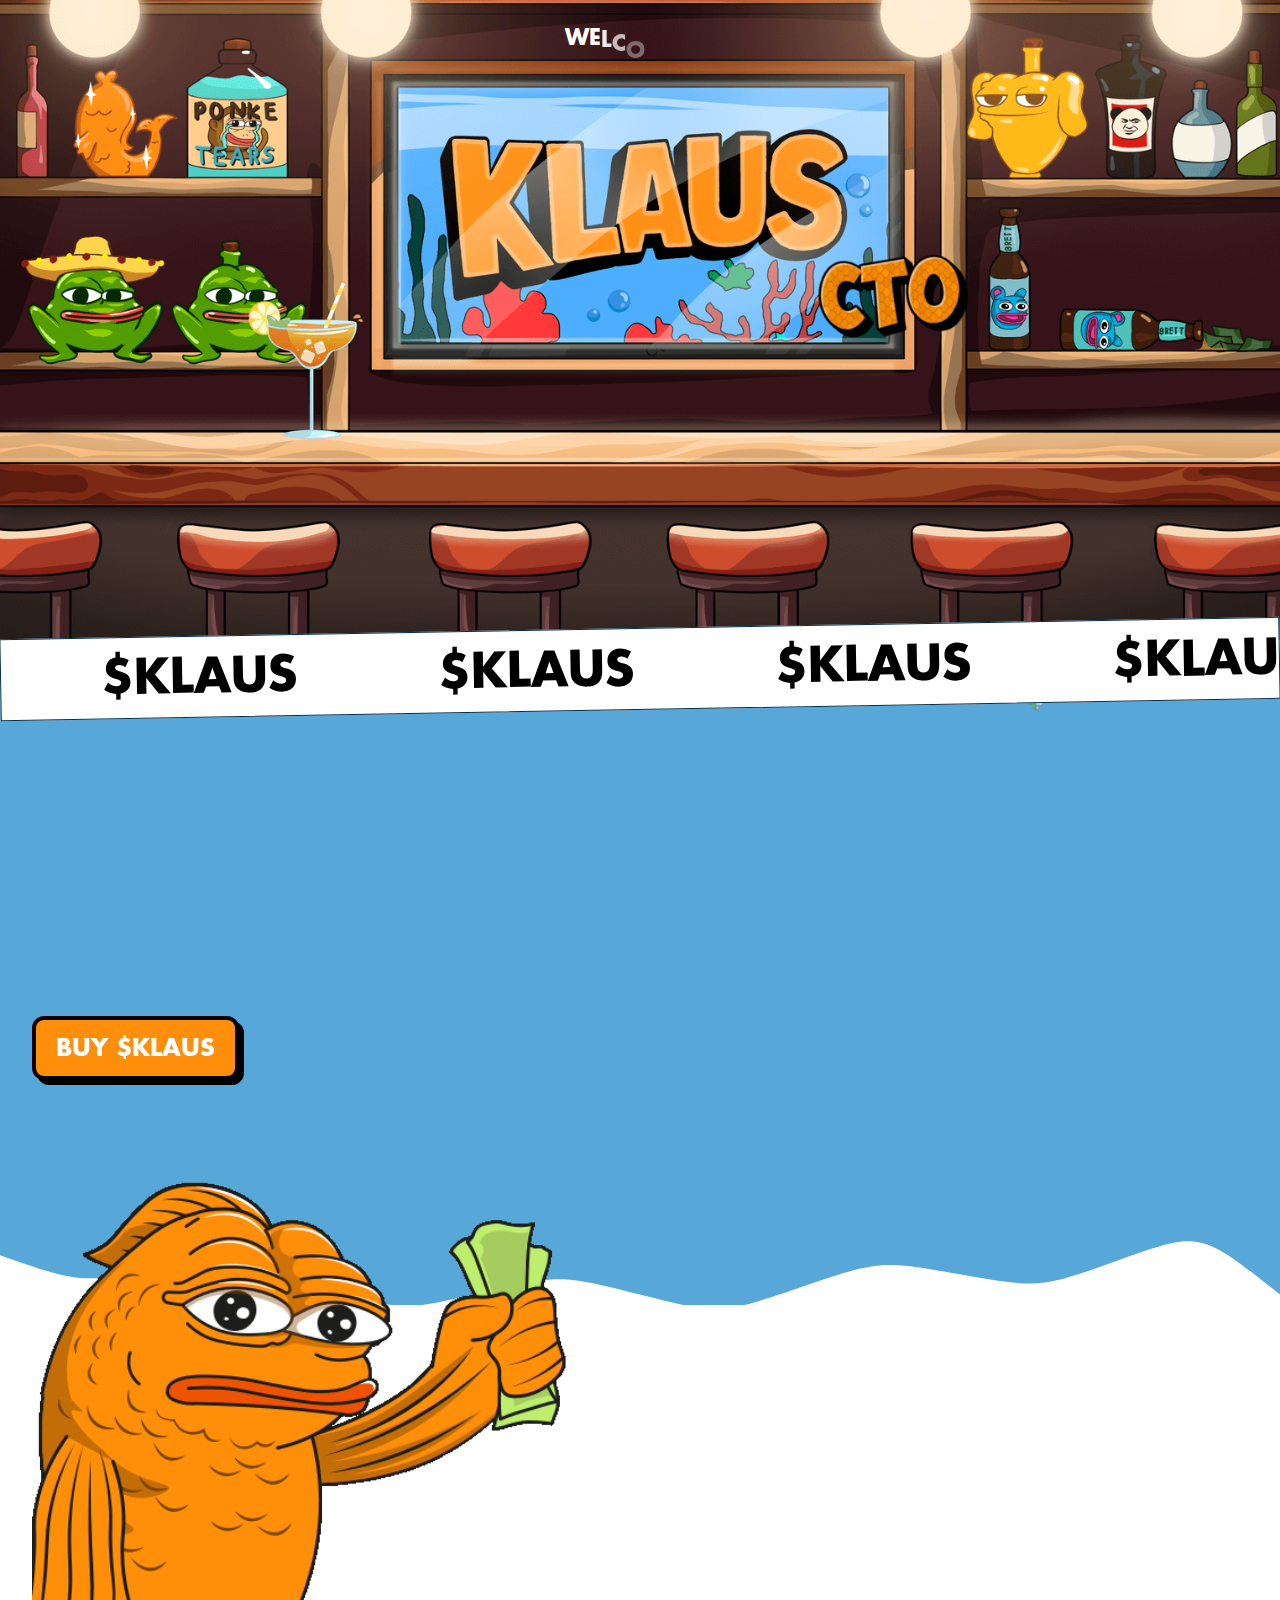
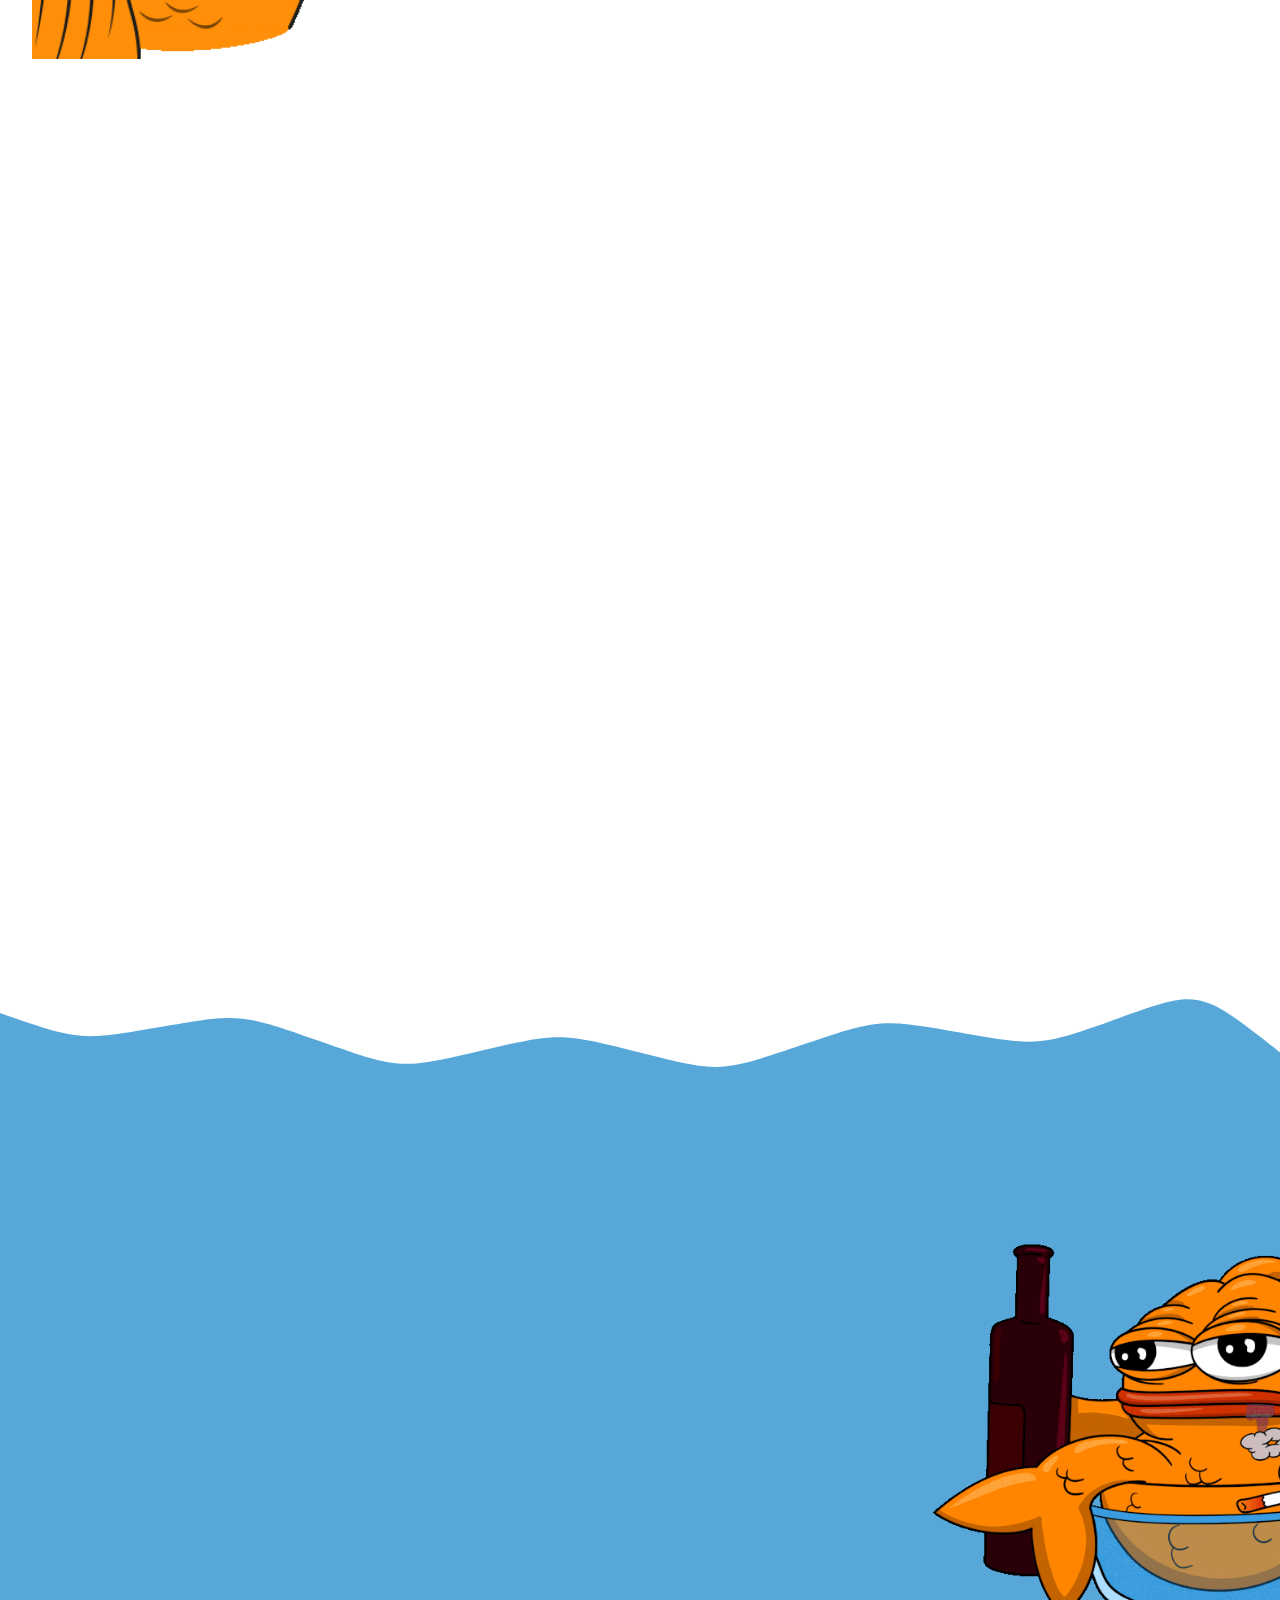
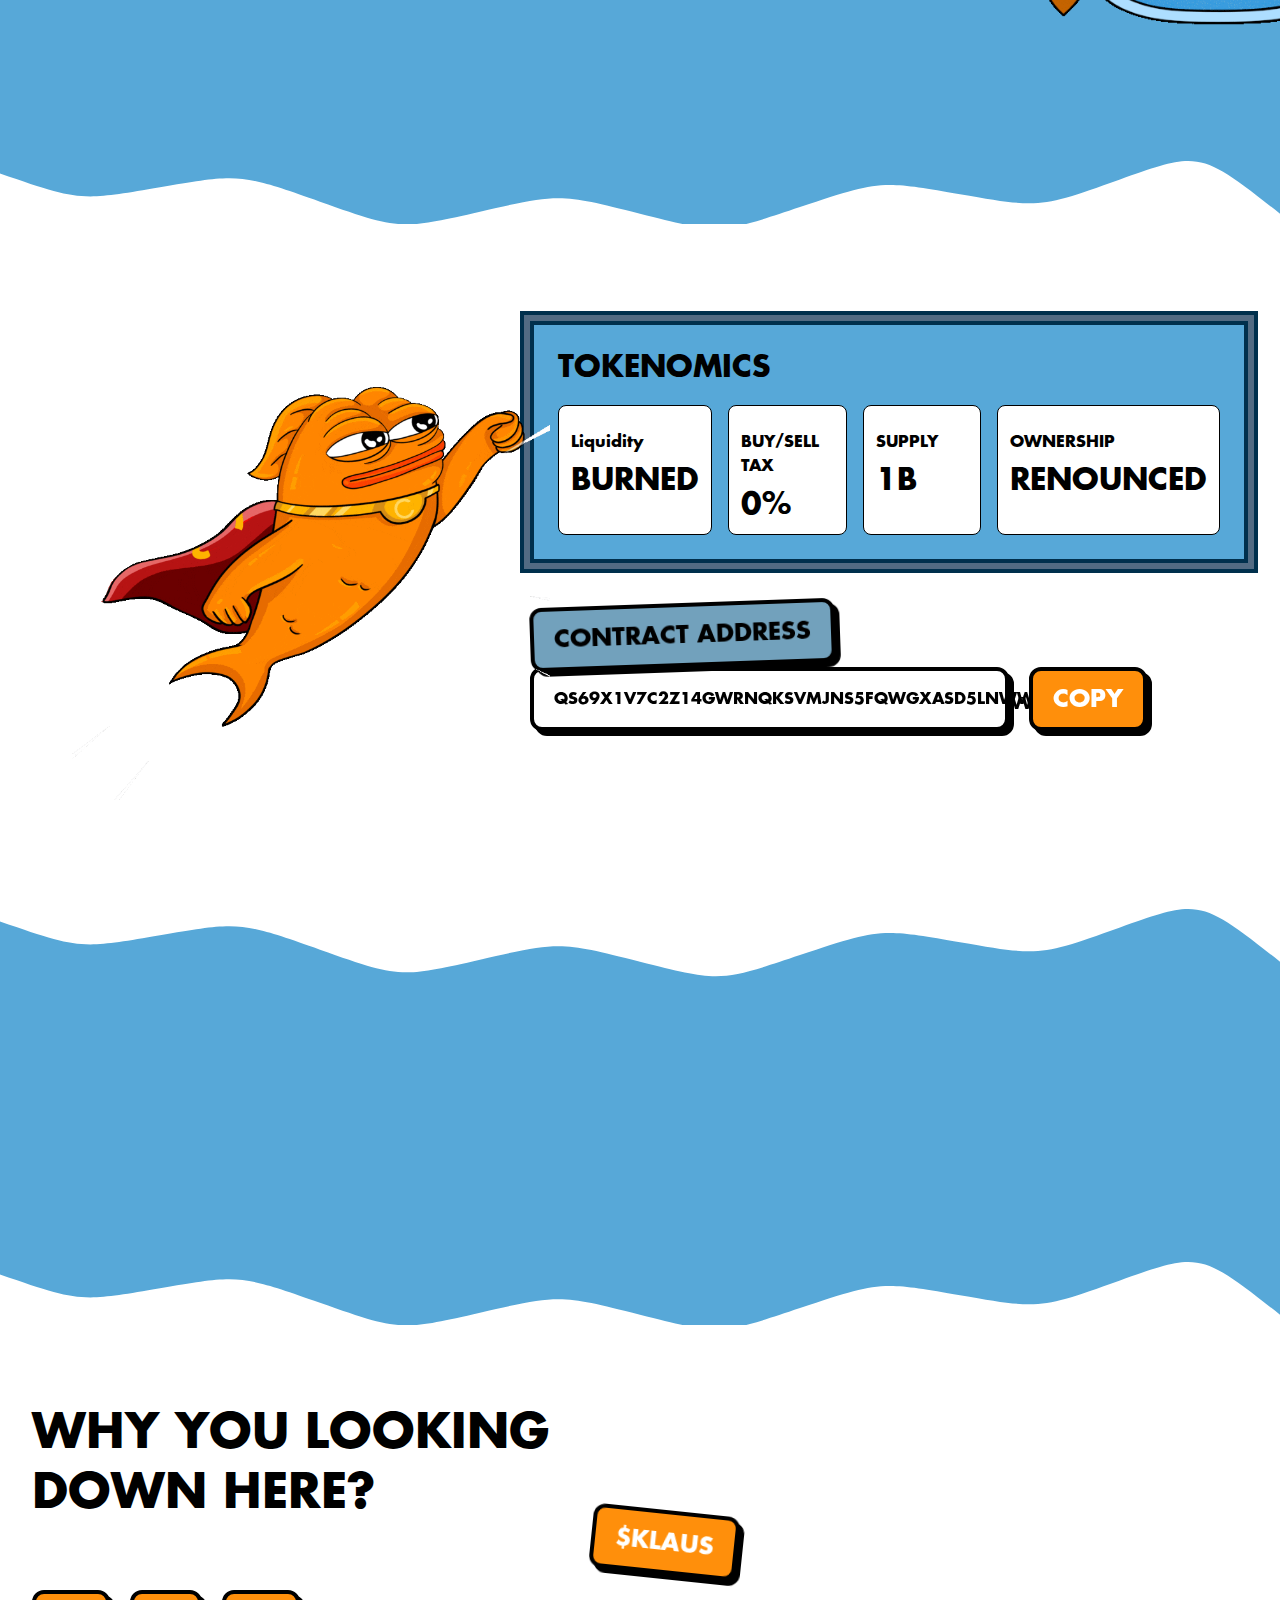
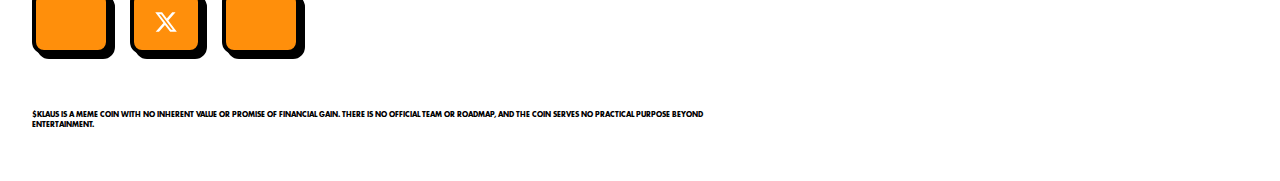
==== commit 670e2d89: "1" ====
--- a/index.html
+++ b/index.html
@@ -1,4 +1,4 @@
-<!DOCTYPE html><html lang="en"><head><meta charset="utf-8"><meta name="viewport" content="width=device-width, initial-scale=1"><link rel="stylesheet" href="css/24a3cf0254e63a28.css" data-precedence="next"><link rel="preload" as="script" fetchpriority="low" href="./_next/static/chunks/webpack-1796d5ecd61cbd74.js"><script src="js/fd9d1056-a766499cb333441b.js" async=""></script><script src="js/23-c2cace61cd29106e.js" async=""></script><script src="js/main-app-f73cdb3bce740b12.js" async=""></script><script src="js/c15bf2b0-c5f2ab0c4ce668d5.js" async=""></script><script src="js/470-ffb5d21e86bb0e69.js" async=""></script><script src="js/954-af1ed96a70a3969e.js" async=""></script><script src="js/page-b88b69149ee3fc09.js" async=""></script><script src="js/layout-c0f721bda0d0e3bd.js" async=""></script><title>KLAUS</title><meta name="description" content="Little Fish, Big Dreams. Riding the wave into the next generation of meme tokens."><link rel="icon" href="favicon.ico" type="image/x-icon" sizes="16x16"><script src="js/polyfills-78c92fac7aa8fdd8.js" nomodule=""></script></head><body><div class="fixed inset-0 flex items-center justify-center bg-white transition-all duration-700 z-[200] pointer-events-auto"><img id="klaus-bowl-rich" alt="KLAUS Loading" loading="lazy" width="100" height="100" decoding="async" data-nimg="1" class="w-24" style="color:transparent" srcset="image_29 1x, image_13 2x" src="image_13"></div><section class="KLAUS-bg relative w-full bg-[url('./assets/images/klaus-bg-top.png')] bg-cover bg-bottom flex items-center hero-aspect"><img alt="Klaus" id="klaus-state-1" loading="lazy" width="400" height="400" decoding="async" data-nimg="1" class="absolute right-5 bottom-0 w-[32%]" style="color:transparent" srcset="image_18 1x, image 2x" src="image"><img alt="Klaus" id="klaus-state-2" loading="lazy" width="400" height="400" decoding="async" data-nimg="1" class="absolute left-5 bottom-0 w-[19%]" style="color:transparent" srcset="image_21 1x, image_3 2x" src="image_3"><img alt="Klaus" id="klaus-state-3" loading="lazy" width="400" height="400" decoding="async" data-nimg="1" class="absolute bottom-[8.5%] w-[20%] left-[30%]" style="color:transparent" srcset="image_22 1x, image_2 2x" src="image_2"><img alt="Klaus" id="klaus-state-4" loading="lazy" width="400" height="400" decoding="async" data-nimg="1" class="absolute bottom-[28%] w-[16%] left-[17%]" style="color:transparent" srcset="image_16 1x, image_1 2x" src="image_1"><img alt="Klaus" id="klaus-state-5" loading="lazy" width="400" height="400" decoding="async" data-nimg="1" class="absolute bottom-[32.2%] w-[16%] left-[50%] origin-bottom" style="color:transparent" srcset="image_23 1x, image_5 2x" src="image_5"><div id="welcome" class="absolute top-[3.5%] left-1/2 -translate-x-1/2 text-[1.7vw] text-white">WELCOME TO</div></section><section class="-rotate-1 -mt-3 bg-white border border-[#012e49] relative z-10 min-h-10"></section><section class="pt-24 pb-40 bg-[#57A8D8] -mt-10 relative overflow-x-hidden"><div class="container flex gap-20 mobile:gap-5 items-center mobile:flex-col"><div class="w-2/3 mobile:w-full flex flex-col gap-10 mobile:gap-5"><p class="text-white text-[2.2vw] leading-tight relative mobile:text-2xl reading-title">I USED TO BE A TOP-TIER ATHLETE, A OLYMPIC SKIER, LIVING THE DREAM...</p><p class="text-white text-[2.2vw] leading-tight relative mobile:text-2xl reading-title">AND NOW? I’M A MEME.</p><a target="_blank" class="bg-[#FF8F0B] rounded-xl border-4 border-black text-white px-5 flex items-center h-16 uppercase text-2xl drop-shadow-[5px_5px_0_rgba(0,0,0,1)] mobile:drop-shadow-[2px_2px_0_rgba(0,0,0,1)] mobile:text-sm whitespace-nowrap mobile:px-3 mobile:h-12 transition hover:!translate-x-1 hover:!translate-y-1 hover:drop-shadow-[0_0_0_rgba(0,0,0,1)] flex items-center mr-auto" href="https://pump.fun/PYyfhM9HPRmoXXbmGvUxNAMPJv8qt6kMPX2ifRZmump">BUY $KLAUS</a></div><div class="w-1/3 mobile:w-full"><img id="klaus-bowl-rich" alt="Klaus Rich" loading="lazy" width="600" height="600" decoding="async" data-nimg="1" class="w-full max-w-xl" style="color:transparent" srcset="image_26 1x, image_11 2x" src="image_11"></div></div></section><div style="width:100%;display:inline-block" class="-mt-20 relative"><svg width="100%" height="100%" version="1.1" xmlns="http://www.w3.org/2000/svg"><path d="" fill="white"></path></svg></div><section class="bg-white pb-40 mobile:pb-20 relative"><div class="w-full container flex mobile:flex-col-reverse items-center gap-14 mobile:gap-6 mobile:w-full"><div class="w-1/2 mobile:w-full"><img alt="Klaus Rich" loading="lazy" width="500" height="500" decoding="async" data-nimg="1" class="w-full -mt-[40%] mobile:-mt-0" style="color:transparent" srcset="image_25 1x, image_9 2x" src="image_9"></div><div class="w-1/2 mobile:w-full flex flex-col gap-8 mobile:gap-4 mobile:px-5"><h2 class="text-[2.8vw] leading-tight mobile:text-4xl whitespace-normal how-to-buy-title">WANNA BUY $KLAUS? EVEN A FISH COULD DO IT</h2></div></div><div class="container -mt-14 overflow-x-hidden pt-8"><div class="grid grid-cols-2 mobile:grid-cols-1 gap-14 pb-2"><div class="relative h-full klaus_card"><div class="bg-[#272627] absolute bottom-full right-full translate-x-1/2 translate-y-1/2 h-16 w-16 rounded-full flex items-center justify-center text-white text-3xl border-[7px] border-white z-20">1</div><div class="h-16 w-16 absolute z-0 bottom-full right-full translate-x-10 translate-y-10 bg-[#ff8f0b] rounded-full"></div><div class="relative z-10 bg-[#272627] h-full p-8 rounded-xl flex flex-col justify-center gap-4 drop-shadow-[7px_7px_0_#ff8f0b]"><h3 class="text-5xl mobile:text-2xl text-white leading-snug font-bold ">CREATE A WALLET WITH PHANTOM</h3><p class="text-2xl mobile:text-base text-white font-bold uppercase">VISIT PHANTOM AND FOLLOW the SIMPLE STEPS TO CREATE YOUR NEW ACCOUNT USING the PHANTOM APP OR BROWSER EXTENSION.&nbsp;</p></div></div><div class="relative h-full klaus_card"><div class="bg-[#272627] absolute bottom-full right-full translate-x-1/2 translate-y-1/2 h-16 w-16 rounded-full flex items-center justify-center text-white text-3xl border-[7px] border-white z-20">2</div><div class="h-16 w-16 absolute z-0 bottom-full right-full translate-x-10 translate-y-10 bg-[#ff8f0b] rounded-full"></div><div class="relative z-10 bg-[#272627] h-full p-8 rounded-xl flex flex-col justify-center gap-4 drop-shadow-[7px_7px_0_#ff8f0b]"><h3 class="text-5xl mobile:text-2xl text-white leading-snug font-bold ">BUY $SOL</h3><p class="text-2xl mobile:text-base text-white font-bold uppercase">CLICK THE BUY BUTTON IN THE APP TO PURCHASE SOME SOLANA, OR DEPOSIT $SOL INTO YOUR PHANTOM WALLET FROM YOUR FAVOURITE CRYPTO EXCHANGE.</p></div></div><div class="relative h-full klaus_card"><div class="bg-[#272627] absolute bottom-full right-full translate-x-1/2 translate-y-1/2 h-16 w-16 rounded-full flex items-center justify-center text-white text-3xl border-[7px] border-white z-20">3</div><div class="h-16 w-16 absolute z-0 bottom-full right-full translate-x-10 translate-y-10 bg-[#ff8f0b] rounded-full"></div><div class="relative z-10 bg-[#272627] h-full p-8 rounded-xl flex flex-col justify-center gap-4 drop-shadow-[7px_7px_0_#ff8f0b]"><h3 class="text-5xl mobile:text-2xl text-white leading-snug font-bold ">SWAP $SOL FOR $KLAUS</h3><p class="text-2xl mobile:text-base text-white font-bold uppercase">Visit Pump.fun, connect your wallet, and follow the easy steps to swap for $KLAUS using the Pump.fun platform through the app or browser.</p></div></div><div class="relative h-full klaus_card"><div class="bg-[#272627] absolute bottom-full right-full translate-x-1/2 translate-y-1/2 h-16 w-16 rounded-full flex items-center justify-center text-white text-3xl border-[7px] border-white z-20">4</div><div class="h-16 w-16 absolute z-0 bottom-full right-full translate-x-10 translate-y-10 bg-[#ff8f0b] rounded-full"></div><div class="relative z-10 bg-[#272627] h-full p-8 rounded-xl flex flex-col justify-center gap-4 drop-shadow-[7px_7px_0_#ff8f0b]"><h3 class="text-5xl mobile:text-2xl text-white leading-snug font-bold text-center">YOU ARE NOW A $KLAUS HOLDER!</h3><p class="text-2xl mobile:text-base text-white font-bold uppercase"></p></div></div></div></div></section><div style="width:100%;display:inline-block" class="translate-y-3"><svg width="100%" height="100%" version="1.1" xmlns="http://www.w3.org/2000/svg"><path d="" fill="#57a8d8"></path></svg></div><section class="bg-[#57A8D8] pb-32 overflow-hidden"><div class="container flex gap-20 mobile:gap-10 items-center mobile:flex-col"><div class="w-1/2 mobile:w-full flex flex-col gap-10"><h2 class="text-white text-7xl mobile:text-4xl whitespace-nowrap fut-flag-title">AH YES YES</h2><p class="text-2xl mobile:text-lg text-white font-bold uppercase" id="fut-flag-text">$KLAUS isn’t just another meme coin.&nbsp;It’s the pre-cursor to something huge. A trailblazer, riding the wave into the future. This is what you’ve all been waiting for.&nbsp;</p></div><div class="w-1/2 mobile:w-full mobile:-mt-0"><img id="klaus-fut-flag-img" alt="KLAUS drunk" loading="lazy" width="1200" height="1200" decoding="async" data-nimg="1" class="p-10 relative z-10" style="color:transparent" srcset="image_27 1x, image_14 2x" src="image_14"></div></div></section><div style="width:100%;display:inline-block" class="-mt-20"><svg width="100%" height="100%" version="1.1" xmlns="http://www.w3.org/2000/svg"><path d="" fill="white"></path></svg></div><section class="pb-20 pt-5 flex flex-col items-center gap-20 mobile:gap-10 mobile:pb-5 overflow-hidden" id="tokenomics"><div class="w-full container flex md:space-x-5 mobile:flex-col-reverse"><div class="w-2/5 mobile:w-full z-10"><img alt="Super KLAUS" loading="lazy" width="1200" height="1200" decoding="async" data-nimg="1" class="w-full md:translate-x-10" style="color:transparent" srcset="image_24 1x, image_10 2x" src="image_10"></div><div class="w-3/5 mobile:w-full flex flex-col gap-10 z-0"><div class="relative"><div class="absolute left-0 top-0 border-4 bg-[#526b83] border-[#00304d] h-[calc(100%+20px)] w-[calc(100%+20px)] -translate-x-[10px] -translate-y-[10px]"></div><div class="border-4 border-[#00304d] bg-[#57a8d8] p-6 mobile:p-3 relative flex flex-col gap-5"><h2 class="text-3xl">TOKENOMICS</h2><div class="flex md:space-x-4 mobile:flex-col mobile:space-y-3"><div class="w-full p-3 rounded-[8px] border border-black bg-white flex flex-col gap-2 tokenomics_card items-start"><h3 class="text-left text-base font-extrabold mt-3 text-black">Liquidity</h3><p class="text-left text-3xl uppercase text-black">Burned</p></div><div class="w-full p-3 rounded-[8px] border border-black bg-white flex flex-col gap-2 tokenomics_card items-start"><h3 class="text-left text-base font-extrabold mt-3 text-black">BUY/SELL TAX</h3><p class="text-left text-3xl uppercase text-black">0%</p></div><div class="w-full p-3 rounded-[8px] border border-black bg-white flex flex-col gap-2 tokenomics_card items-start"><h3 class="text-left text-base font-extrabold mt-3 text-black">SUPPLY</h3><p class="text-left text-3xl uppercase text-black">1B</p></div><div class="w-full p-3 rounded-[8px] border border-black bg-white flex flex-col gap-2 tokenomics_card items-start"><h3 class="text-left text-base font-extrabold mt-3 text-black">OWNERSHIP</h3><p class="text-left text-3xl uppercase text-black">Renounced</p></div></div></div></div><div class="relative flex items-start flex-col"><a class="bg-[#FF8F0B] rounded-xl border-4 border-black text-white px-5 flex items-center h-16 uppercase text-2xl drop-shadow-[5px_5px_0_rgba(0,0,0,1)] mobile:drop-shadow-[2px_2px_0_rgba(0,0,0,1)] mobile:text-sm whitespace-nowrap mobile:px-3 mobile:h-12 transition hover:!translate-x-1 hover:!translate-y-1 hover:drop-shadow-[0_0_0_rgba(0,0,0,1)] flex items-center -rotate-2 !bg-[#72a1bc] !text-black relative z-10" href="#"> CONTRACT ADDRESS </a><div class="flex gap-5 mobile:gap-2 w-full relative z-0 mobile:flex-col"><a class="bg-[#FF8F0B] rounded-xl border-4 border-black text-white px-5 flex items-center h-16 uppercase text-2xl drop-shadow-[5px_5px_0_rgba(0,0,0,1)] mobile:drop-shadow-[2px_2px_0_rgba(0,0,0,1)] mobile:text-sm whitespace-nowrap mobile:px-3 mobile:h-12 transition hover:!translate-x-1 hover:!translate-y-1 hover:drop-shadow-[0_0_0_rgba(0,0,0,1)] flex items-center w-8/12 mobile:w-full mobile:text-[9px] !bg-white !text-black text-base md:pointer-events-none" href="#"> <!-- -->PYyfhM9HPRmoXXbmGvUxNAMPJv8qt6kMPX2ifRZmump<!-- --> </a><a class="bg-[#FF8F0B] rounded-xl border-4 border-black text-white px-5 flex items-center h-16 uppercase text-2xl drop-shadow-[5px_5px_0_rgba(0,0,0,1)] mobile:drop-shadow-[2px_2px_0_rgba(0,0,0,1)] mobile:text-sm whitespace-nowrap mobile:px-3 mobile:h-12 transition hover:!translate-x-1 hover:!translate-y-1 hover:drop-shadow-[0_0_0_rgba(0,0,0,1)] flex items-center w-fit !text-center" href="#"> COPY </a></div></div></div></div></section><div style="width:100%;display:inline-block" class="translate-y-3 relative z-0"><svg width="100%" height="100%" version="1.1" xmlns="http://www.w3.org/2000/svg"><path d="" fill="#57a8d8"></path></svg></div><section class="Pump.fun-container bg-[#57A8D8] pt-16 pb-56 mobile:pt-6 mobile:pb-32 flex flex-col gap-10 mobile:overflow-x-hidden partners_section"><div style="display:none;" class="w-full flex flex-col justify-center items-center container"><div class="overflow-hidden w-1/2 mobile:w-full flex items-center"><img alt="KLAUS magic" loading="lazy" width="1200" height="1200" decoding="async" data-nimg="1" class="relative z-10 w-7/12 mobile:w-full mx-auto translate-y-1" style="color:transparent" srcset="image_28 1x, image_12 2x" src="image_12"></div><div class="rounded-3xl mobile:rounded-t-none overflow-hidden w-1/2 mobile:w-full"><iframe src="https://app.Pump.fun.org/swap?outputCurrency=PYyfhM9HPRmoXXbmGvUxNAMPJv8qt6kMPX2ifRZmump" class="aspect-square w-full" tabindex="-1"></iframe></div></div></section><div style="width:100%;display:inline-block" class="-mt-20"><svg width="100%" height="100%" version="1.1" xmlns="http://www.w3.org/2000/svg"><path d="" fill="white"></path></svg></div><footer class="pb-10"><div class="container mobile:gap-0 flex gap-10 items-center mobile:flex-col-reverse"><div class="w-3/5 mobile:w-full relative flex flex-col gap-4"><h2 class="text-5xl mobile:text-xl uppercase leading-tight">WHY YOU LOOKING <br> DOWN HERE?</h2><a class="bg-[#FF8F0B] rounded-xl border-4 border-black text-white px-5 flex items-center h-16 uppercase text-2xl drop-shadow-[5px_5px_0_rgba(0,0,0,1)] mobile:drop-shadow-[2px_2px_0_rgba(0,0,0,1)] mobile:text-sm whitespace-nowrap mobile:px-3 mobile:h-12 transition hover:!translate-x-1 hover:!translate-y-1 hover:drop-shadow-[0_0_0_rgba(0,0,0,1)] flex items-center rotate-6 text-2xl ml-auto -mt-7 mobile:-mt-2" href="#">$KLAUS</a><div class="flex items-center gap-5 mobile:flex-wrap mobile:gap-2"><a target="_blank" class="bg-[#FF8F0B] rounded-xl border-4 border-black text-white px-5 flex items-center h-16 uppercase text-2xl drop-shadow-[5px_5px_0_rgba(0,0,0,1)] mobile:drop-shadow-[2px_2px_0_rgba(0,0,0,1)] mobile:text-sm whitespace-nowrap mobile:px-3 mobile:h-12 transition hover:!translate-x-1 hover:!translate-y-1 hover:drop-shadow-[0_0_0_rgba(0,0,0,1)] flex items-center undefined" href="https://t.me/klausclub"><img alt="klaus telegram" loading="lazy" width="30" height="30" decoding="async" data-nimg="1" class="mobile:w-5" style="color:transparent" src="images/telegram.svg"></a><a style="display:none;" target="_blank" class="bg-[#FF8F0B] rounded-xl border-4 border-black text-white px-5 flex items-center h-16 uppercase text-2xl drop-shadow-[5px_5px_0_rgba(0,0,0,1)] mobile:drop-shadow-[2px_2px_0_rgba(0,0,0,1)] mobile:text-sm whitespace-nowrap mobile:px-3 mobile:h-12 transition hover:!translate-x-1 hover:!translate-y-1 hover:drop-shadow-[0_0_0_rgba(0,0,0,1)] flex items-center undefined" href="https://www.dextools.io/app/en/token/klaus?t=1728559084892"><img alt="klaus dextools" loading="lazy" width="30" height="30" decoding="async" data-nimg="1" class="brightness-0 invert mobile:w-5" style="color:transparent" srcset="image_15 1x, image_4 2x" src="image_4"></a><a style="display:none;" target="_blank" class="bg-[#FF8F0B] rounded-xl border-4 border-black text-white px-5 flex items-center h-16 uppercase text-2xl drop-shadow-[5px_5px_0_rgba(0,0,0,1)] mobile:drop-shadow-[2px_2px_0_rgba(0,0,0,1)] mobile:text-sm whitespace-nowrap mobile:px-3 mobile:h-12 transition hover:!translate-x-1 hover:!translate-y-1 hover:drop-shadow-[0_0_0_rgba(0,0,0,1)] flex items-center mobile:hidden" href="https://dexscreener.com/SOLANA/0x8a85f9384c37ecc64d33c37e490d7b4e5951cb59"><img alt="klaus dexscreener" loading="lazy" width="30" height="30" decoding="async" data-nimg="1" class="brightness-0 invert mobile:w-5" style="color:transparent" srcset="image_17 1x, image_7 2x" src="image_7"></a><a style="display:none;" target="_blank" class="bg-[#FF8F0B] rounded-xl border-4 border-black text-white px-5 flex items-center h-16 uppercase text-2xl drop-shadow-[5px_5px_0_rgba(0,0,0,1)] mobile:drop-shadow-[2px_2px_0_rgba(0,0,0,1)] mobile:text-sm whitespace-nowrap mobile:px-3 mobile:h-12 transition hover:!translate-x-1 hover:!translate-y-1 hover:drop-shadow-[0_0_0_rgba(0,0,0,1)] flex items-center undefined" href="https://www.youtube.com/@klausSOLANA"><svg stroke="currentColor" fill="currentColor" stroke-width="0" viewBox="0 0 1024 1024" width="1em" height="1em" class="mobile:w-5" xmlns="http://www.w3.org/2000/svg"><path d="M960 509.2c0-2.2 0-4.7-.1-7.6-.1-8.1-.3-17.2-.5-26.9-.8-27.9-2.2-55.7-4.4-81.9-3-36.1-7.4-66.2-13.4-88.8a139.52 139.52 0 0 0-98.3-98.5c-28.3-7.6-83.7-12.3-161.7-15.2-37.1-1.4-76.8-2.3-116.5-2.8-13.9-.2-26.8-.3-38.4-.4h-29.4c-11.6.1-24.5.2-38.4.4-39.7.5-79.4 1.4-116.5 2.8-78 3-133.5 7.7-161.7 15.2A139.35 139.35 0 0 0 82.4 304C76.3 326.6 72 356.7 69 392.8c-2.2 26.2-3.6 54-4.4 81.9-.3 9.7-.4 18.8-.5 26.9 0 2.9-.1 5.4-.1 7.6v5.6c0 2.2 0 4.7.1 7.6.1 8.1.3 17.2.5 26.9.8 27.9 2.2 55.7 4.4 81.9 3 36.1 7.4 66.2 13.4 88.8 12.8 47.9 50.4 85.7 98.3 98.5 28.2 7.6 83.7 12.3 161.7 15.2 37.1 1.4 76.8 2.3 116.5 2.8 13.9.2 26.8.3 38.4.4h29.4c11.6-.1 24.5-.2 38.4-.4 39.7-.5 79.4-1.4 116.5-2.8 78-3 133.5-7.7 161.7-15.2 47.9-12.8 85.5-50.5 98.3-98.5 6.1-22.6 10.4-52.7 13.4-88.8 2.2-26.2 3.6-54 4.4-81.9.3-9.7.4-18.8.5-26.9 0-2.9.1-5.4.1-7.6v-5.6zm-72 5.2c0 2.1 0 4.4-.1 7.1-.1 7.8-.3 16.4-.5 25.7-.7 26.6-2.1 53.2-4.2 77.9-2.7 32.2-6.5 58.6-11.2 76.3-6.2 23.1-24.4 41.4-47.4 47.5-21 5.6-73.9 10.1-145.8 12.8-36.4 1.4-75.6 2.3-114.7 2.8-13.7.2-26.4.3-37.8.3h-28.6l-37.8-.3c-39.1-.5-78.2-1.4-114.7-2.8-71.9-2.8-124.9-7.2-145.8-12.8-23-6.2-41.2-24.4-47.4-47.5-4.7-17.7-8.5-44.1-11.2-76.3-2.1-24.7-3.4-51.3-4.2-77.9-.3-9.3-.4-18-.5-25.7 0-2.7-.1-5.1-.1-7.1v-4.8c0-2.1 0-4.4.1-7.1.1-7.8.3-16.4.5-25.7.7-26.6 2.1-53.2 4.2-77.9 2.7-32.2 6.5-58.6 11.2-76.3 6.2-23.1 24.4-41.4 47.4-47.5 21-5.6 73.9-10.1 145.8-12.8 36.4-1.4 75.6-2.3 114.7-2.8 13.7-.2 26.4-.3 37.8-.3h28.6l37.8.3c39.1.5 78.2 1.4 114.7 2.8 71.9 2.8 124.9 7.2 145.8 12.8 23 6.2 41.2 24.4 47.4 47.5 4.7 17.7 8.5 44.1 11.2 76.3 2.1 24.7 3.4 51.3 4.2 77.9.3 9.3.4 18 .5 25.7 0 2.7.1 5.1.1 7.1v4.8zM423 646l232-135-232-133z"></path></svg></a><a target="_blank" class="bg-[#FF8F0B] rounded-xl border-4 border-black text-white px-5 flex items-center h-16 uppercase text-2xl drop-shadow-[5px_5px_0_rgba(0,0,0,1)] mobile:drop-shadow-[2px_2px_0_rgba(0,0,0,1)] mobile:text-sm whitespace-nowrap mobile:px-3 mobile:h-12 transition hover:!translate-x-1 hover:!translate-y-1 hover:drop-shadow-[0_0_0_rgba(0,0,0,1)] flex items-center undefined" style="display:none;" href="https://www.instagram.com/klausoneth/"><svg stroke="currentColor" fill="currentColor" stroke-width="0" viewBox="0 0 448 512" width="1em" height="1em" class="mobile:w-5" xmlns="http://www.w3.org/2000/svg"><path d="M224.1 141c-63.6 0-114.9 51.3-114.9 114.9s51.3 114.9 114.9 114.9S339 319.5 339 255.9 287.7 141 224.1 141zm0 189.6c-41.1 0-74.7-33.5-74.7-74.7s33.5-74.7 74.7-74.7 74.7 33.5 74.7 74.7-33.6 74.7-74.7 74.7zm146.4-194.3c0 14.9-12 26.8-26.8 26.8-14.9 0-26.8-12-26.8-26.8s12-26.8 26.8-26.8 26.8 12 26.8 26.8zm76.1 27.2c-1.7-35.9-9.9-67.7-36.2-93.9-26.2-26.2-58-34.4-93.9-36.2-37-2.1-147.9-2.1-184.9 0-35.8 1.7-67.6 9.9-93.9 36.1s-34.4 58-36.2 93.9c-2.1 37-2.1 147.9 0 184.9 1.7 35.9 9.9 67.7 36.2 93.9s58 34.4 93.9 36.2c37 2.1 147.9 2.1 184.9 0 35.9-1.7 67.7-9.9 93.9-36.2 26.2-26.2 34.4-58 36.2-93.9 2.1-37 2.1-147.8 0-184.8zM398.8 388c-7.8 19.6-22.9 34.7-42.6 42.6-29.5 11.7-99.5 9-132.1 9s-102.7 2.6-132.1-9c-19.6-7.8-34.7-22.9-42.6-42.6-11.7-29.5-9-99.5-9-132.1s-2.6-102.7 9-132.1c7.8-19.6 22.9-34.7 42.6-42.6 29.5-11.7 99.5-9 132.1-9s102.7-2.6 132.1 9c19.6 7.8 34.7 22.9 42.6 42.6 11.7 29.5 9 99.5 9 132.1s2.7 102.7-9 132.1z"></path></svg></a><a  target="_blank" class="bg-[#FF8F0B] rounded-xl border-4 border-black text-white px-5 flex items-center h-16 uppercase text-2xl drop-shadow-[5px_5px_0_rgba(0,0,0,1)] mobile:drop-shadow-[2px_2px_0_rgba(0,0,0,1)] mobile:text-sm whitespace-nowrap mobile:px-3 mobile:h-12 transition hover:!translate-x-1 hover:!translate-y-1 hover:drop-shadow-[0_0_0_rgba(0,0,0,1)] flex items-center undefined" href="https://x.com/klausclub"><svg stroke="currentColor" fill="currentColor" stroke-width="0" viewBox="0 0 512 512" width="1em" height="1em" class="mobile:w-5" xmlns="http://www.w3.org/2000/svg"><path d="M389.2 48h70.6L305.6 224.2 487 464H345L233.7 318.6 106.5 464H35.8L200.7 275.5 26.8 48H172.4L272.9 180.9 389.2 48zM364.4 421.8h39.1L151.1 88h-42L364.4 421.8z"></path></svg></a><a style="display:none;" target="_blank" class="bg-[#FF8F0B] rounded-xl border-4 border-black text-white px-5 flex items-center h-16 uppercase text-2xl drop-shadow-[5px_5px_0_rgba(0,0,0,1)] mobile:drop-shadow-[2px_2px_0_rgba(0,0,0,1)] mobile:text-sm whitespace-nowrap mobile:px-3 mobile:h-12 transition hover:!translate-x-1 hover:!translate-y-1 hover:drop-shadow-[0_0_0_rgba(0,0,0,1)] flex items-center undefined" href="https://www.tiktok.com/@klausoneth"><svg stroke="currentColor" fill="currentColor" stroke-width="0" viewBox="0 0 24 24" width="1em" height="1em" class="mobile:w-5" xmlns="http://www.w3.org/2000/svg"><path d="M16 8.24537V15.5C16 19.0899 13.0899 22 9.5 22C5.91015 22 3 19.0899 3 15.5C3 11.9101 5.91015 9 9.5 9C10.0163 9 10.5185 9.06019 11 9.17393V12.3368C10.5454 12.1208 10.0368 12 9.5 12C7.567 12 6 13.567 6 15.5C6 17.433 7.567 19 9.5 19C11.433 19 13 17.433 13 15.5V2H16C16 4.76142 18.2386 7 21 7V10C19.1081 10 17.3696 9.34328 16 8.24537Z"></path></svg></a><a class="bg-[#FF8F0B] rounded-xl border-4 border-black text-white px-5 flex items-center h-16 uppercase text-2xl drop-shadow-[5px_5px_0_rgba(0,0,0,1)] mobile:drop-shadow-[2px_2px_0_rgba(0,0,0,1)] mobile:text-sm whitespace-nowrap mobile:px-3 mobile:h-12 transition hover:!translate-x-1 hover:!translate-y-1 hover:drop-shadow-[0_0_0_rgba(0,0,0,1)] flex items-center undefined" href="https://pump.fun/PYyfhM9HPRmoXXbmGvUxNAMPJv8qt6kMPX2ifRZmump"><img alt="klaus Pump.fun" loading="lazy" width="30" height="30" decoding="async" data-nimg="1" class="brightness-0 invert mobile:w-5" style="color:transparent" srcset="image_19.png 1x, image_19.png 2x" src="image_19.png"></a></div><p class="text-black text-[7px] uppercase mt-10 mobile:mt-2">$KLAUS is a Meme Coin With No Inherent Value or Promise of Financial Gain. There is No Official Team or Roadmap, and the Coin Serves No Practical Purpose Beyond Entertainment.<br><br></p></div><img alt="klaus happy" loading="lazy" width="500" height="500" decoding="async" data-nimg="1" class="w-2/5 mobile:w-3/4 md:-mt-60 mobile:-mt-40 mobile:ml-auto -scale-x-100" style="color:transparent" srcset="image_20 1x, image_8 2x" src="image_8"></div></footer><script src="js/webpack-1796d5ecd61cbd74.js" async=""></script><script>(self.__next_f=self.__next_f||[]).push([0]);self.__next_f.push([2,null])</script><script>self.__next_f.push([1,"1:HL[\"./_next/static/css/24a3cf0254e63a28.css\",\"style\"]\n"])</script><script>self.__next_f.push([1,"2:I[5751,[],\"\"]\n4:I[1634,[\"922\",\"static/chunks/c15bf2b0-c5f2ab0c4ce668d5.js\",\"470\",\"static/chunks/470-ffb5d21e86bb0e69.js\",\"954\",\"static/chunks/954-af1ed96a70a3969e.js\",\"931\",\"static/chunks/app/page-b88b69149ee3fc09.js\"],\"default\"]\n5:I[1932,[\"922\",\"static/chunks/c15bf2b0-c5f2ab0c4ce668d5.js\",\"470\",\"static/chunks/470-ffb5d21e86bb0e69.js\",\"954\",\"static/chunks/954-af1ed96a70a3969e.js\",\"931\",\"static/chunks/app/page-b88b69149ee3fc09.js\"],\"\"]\n6:I[8173,[\"922\",\"static/chunks/c15bf2b0-c5f2ab0c4ce668d5.js\",\"470\",\"static/chunks/470-ffb5d21e86bb0e69.js\",\"954\",\"static/chunks/954-af1ed96a70a3969e.js\",\"931\",\"static/chunks/app/page-b88b69149ee3fc09.js\"],\"Image\"]\n7:I[1411,[\"922\",\"static/chunks/c15bf2b0-c5f2ab0c4ce668d5.js\",\"470\",\"static/chunks/470-ffb5d21e86bb0e69.js\",\"954\",\"static/chunks/954-af1ed96a70a3969e.js\",\"931\",\"static/chunks/app/page-b88b69149ee3fc09.js\"],\"default\"]\n8:I[8845,[\"922\",\"static/chunks/c15bf2b0-c5f2ab0c4ce668d5.js\",\"470\",\"static/chunks/470-ffb5d21e86bb0e69.js\",\"954\",\"static/chunks/954-af1ed96a70a3969e.js\",\"931\",\"static/chunks/app/page-b88b69149ee3fc09.js\"],\"default\"]\n9:I[7866,[\"922\",\"static/chunks/c15bf2b0-c5f2ab0c4ce668d5.js\",\"470\",\"static/chunks/470-ffb5d21e86bb0e69.js\",\"954\",\"static/chunks/954-af1ed96a70a3969e.js\",\"931\",\"static/chunks/app/page-b88b69149ee3fc09.js\"],\"default\"]\na:I[1999,[\"922\",\"static/chunks/c15bf2b0-c5f2ab0c4ce668d5.js\",\"470\",\"static/chunks/470-ffb5d21e86bb0e69.js\",\"954\",\"static/chunks/954-af1ed96a70a3969e.js\",\"931\",\"static/chunks/app/page-b88b69149ee3fc09.js\"],\"default\"]\nb:I[6660,[\"922\",\"static/chunks/c15bf2b0-c5f2ab0c4ce668d5.js\",\"470\",\"static/chunks/470-ffb5d21e86bb0e69.js\",\"954\",\"static/chunks/954-af1ed96a70a3969e.js\",\"931\",\"static/chunks/app/page-b88b69149ee3fc09.js\"],\"default\"]\nd:I[3803,[\"470\",\"static/chunks/470-ffb5d21e86bb0e69.js\",\"185\",\"static/chunks/app/layout-c0f721bda0d0e3bd.js\"],\"default\"]\ne:I[9275,[],\"\"]\nf:I[1343,[],\"\"]\n11:I[6130,[],\"\"]\nc:T680,M960 509.2c0-2.2 0-4.7-.1-7.6-.1-8.1-.3-17.2-.5-26.9-.8-27.9-2.2-55.7-4.4-81.9-3-36.1-7.4-66.2-13.4-88.8a139.52 139.52 0 0 0-98.3-98.5c-"])</script><script>self.__next_f.push([1,"28.3-7.6-83.7-12.3-161.7-15.2-37.1-1.4-76.8-2.3-116.5-2.8-13.9-.2-26.8-.3-38.4-.4h-29.4c-11.6.1-24.5.2-38.4.4-39.7.5-79.4 1.4-116.5 2.8-78 3-133.5 7.7-161.7 15.2A139.35 139.35 0 0 0 82.4 304C76.3 326.6 72 356.7 69 392.8c-2.2 26.2-3.6 54-4.4 81.9-.3 9.7-.4 18.8-.5 26.9 0 2.9-.1 5.4-.1 7.6v5.6c0 2.2 0 4.7.1 7.6.1 8.1.3 17.2.5 26.9.8 27.9 2.2 55.7 4.4 81.9 3 36.1 7.4 66.2 13.4 88.8 12.8 47.9 50.4 85.7 98.3 98.5 28.2 7.6 83.7 12.3 161.7 15.2 37.1 1.4 76.8 2.3 116.5 2.8 13.9.2 26.8.3 38.4.4h29.4c11.6-.1 24.5-.2 38.4-.4 39.7-.5 79.4-1.4 116.5-2.8 78-3 133.5-7.7 161.7-15.2 47.9-12.8 85.5-50.5 98.3-98.5 6.1-22.6 10.4-52.7 13.4-88.8 2.2-26.2 3.6-54 4.4-81.9.3-9.7.4-18.8.5-26.9 0-2.9.1-5.4.1-7.6v-5.6zm-72 5.2c0 2.1 0 4.4-.1 7.1-.1 7.8-.3 16.4-.5 25.7-.7 26.6-2.1 53.2-4.2 77.9-2.7 32.2-6.5 58.6-11.2 76.3-6.2 23.1-24.4 41.4-47.4 47.5-21 5.6-73.9 10.1-145.8 12.8-36.4 1.4-75.6 2.3-114.7 2.8-13.7.2-26.4.3-37.8.3h-28.6l-37.8-.3c-39.1-.5-78.2-1.4-114.7-2.8-71.9-2.8-124.9-7.2-145.8-12.8-23-6.2-41.2-24.4-47.4-47.5-4.7-17.7-8.5-44.1-11.2-76.3-2.1-24.7-3.4-51.3-4.2-77.9-.3-9.3-.4-18-.5-25.7 0-2.7-.1-5.1-.1-7.1v-4.8c0-2.1 0-4.4.1-7.1.1-7.8.3-16.4.5-25.7.7-26.6 2.1-53.2 4.2-77.9 2.7-32.2 6.5-58.6 11.2-76.3 6.2-23.1 24.4-41.4 47.4-47.5 21-5.6 73.9-10.1 145.8-12.8 36.4-1.4 75.6-2.3 114.7-2.8 13.7-.2 26.4-.3 37.8-.3h28.6l37.8.3c39.1.5 78.2 1.4 114.7 2.8 71.9 2.8 124.9 7.2 145.8 12.8 23 6.2 41.2 24.4 47.4 47.5 4.7 17.7 8.5 44.1 11.2 76.3 2.1 24.7 3.4 51.3 4.2 77.9.3 9.3.4 18 .5 25.7 0 2.7.1 5.1.1 7.1v4.8zM423 646l232-135-232-133z12:[]\n"])</script><script>self.__next_f.push([1,"0:[[[\"$\",\"link\",\"0\",{\"rel\":\"stylesheet\",\"href\":\"./_next/static/css/24a3cf0254e63a28.css\",\"precedence\":\"next\",\"crossOrigin\":\"$undefined\"}]],[\"$\",\"$L2\",null,{\"buildId\":\"EBfCfv6p8kttC-hbtH9_p\",\"assetPrefix\":\"\",\"initialCanonicalUrl\":\"/\",\"initialTree\":[\"\",{\"children\":[\"__PAGE__\",{}]},\"$undefined\",\"$undefined\",true],\"initialSeedData\":[\"\",{\"children\":[\"__PAGE__\",{},[[\"$L3\",[[\"$\",\"$L4\",null,{}],[\"$\",\"section\",null,{\"className\":\"-rotate-1 -mt-3 bg-white border border-[#012e49] relative z-10 min-h-10\",\"children\":[\"$\",\"$L5\",null,{\"className\":\"py-4\",\"children\":[[\"$\",\"h2\",null,{\"className\":\"ticker-image flex items-center gap-5 pr-10\",\"children\":[[\"$\",\"$L6\",null,{\"src\":\"./klaus-image.webp\",\"width\":100,\"height\":100,\"className\":\"w-20 mobile:w-10\",\"alt\":\"$\"}],[\"$\",\"span\",null,{\"className\":\"text-5xl mobile:text-2xl\",\"children\":\"$$KLAUS\"}]]}],[\"$\",\"h2\",null,{\"className\":\"flex items-center gap-5 pr-10\",\"children\":[[\"$\",\"$L6\",null,{\"src\":\"./klaus-image.webp\",\"width\":100,\"height\":100,\"className\":\"w-20 mobile:w-10\",\"alt\":\"$\"}],[\"$\",\"span\",null,{\"className\":\"text-5xl mobile:text-2xl\",\"children\":\"$$KLAUS\"}]]}],[\"$\",\"h2\",null,{\"className\":\"flex items-center gap-5 pr-10\",\"children\":[[\"$\",\"$L6\",null,{\"src\":\"./klaus-image.webp\",\"width\":100,\"height\":100,\"className\":\"w-20 mobile:w-10\",\"alt\":\"$\"}],[\"$\",\"span\",null,{\"className\":\"text-5xl mobile:text-2xl\",\"children\":\"$$KLAUS\"}]]}],[\"$\",\"h2\",null,{\"className\":\"flex items-center gap-5 pr-10\",\"children\":[[\"$\",\"$L6\",null,{\"src\":\"./klaus-image.webp\",\"width\":100,\"height\":100,\"className\":\"w-20 mobile:w-10\",\"alt\":\"$\"}],[\"$\",\"span\",null,{\"className\":\"text-5xl mobile:text-2xl\",\"children\":\"$$KLAUS\"}]]}],[\"$\",\"h2\",null,{\"className\":\"flex items-center gap-5 pr-10\",\"children\":[[\"$\",\"$L6\",null,{\"src\":\"./klaus-image.webp\",\"width\":100,\"height\":100,\"className\":\"w-20 mobile:w-10\",\"alt\":\"$\"}],[\"$\",\"span\",null,{\"className\":\"text-5xl mobile:text-2xl\",\"children\":\"$$KLAUS\"}]]}],[\"$\",\"h2\",null,{\"className\":\"flex items-center gap-5 pr-10\",\"children\":[[\"$\",\"$L6\",null,{\"src\":\"./klaus-image.webp\",\"width\":100,\"height\":100,\"className\":\"w-20 mobile:w-10\",\"alt\":\"$\"}],[\"$\",\"span\",null,{\"className\":\"text-5xl mobile:text-2xl\",\"children\":\"$$KLAUS\"}]]}],[\"$\",\"h2\",null,{\"className\":\"flex items-center gap-5 pr-10\",\"children\":[[\"$\",\"$L6\",null,{\"src\":\"./klaus-image.webp\",\"width\":100,\"height\":100,\"className\":\"w-20 mobile:w-10\",\"alt\":\"$\"}],[\"$\",\"span\",null,{\"className\":\"text-5xl mobile:text-2xl\",\"children\":\"$$KLAUS\"}]]}],[\"$\",\"h2\",null,{\"className\":\"flex items-center gap-5 pr-10\",\"children\":[[\"$\",\"$L6\",null,{\"src\":\"./klaus-image.webp\",\"width\":100,\"height\":100,\"className\":\"w-20 mobile:w-10\",\"alt\":\"$\"}],[\"$\",\"span\",null,{\"className\":\"text-5xl mobile:text-2xl\",\"children\":\"$$KLAUS\"}]]}]]}]}],[\"$\",\"$L7\",null,{}],[\"$\",\"$L8\",null,{\"fill\":\"white\",\"paused\":false,\"className\":\"-mt-20 relative\",\"options\":{\"height\":20,\"amplitude\":50,\"points\":8}}],[\"$\",\"$L9\",null,{}],[\"$\",\"$L8\",null,{\"fill\":\"#57a8d8\",\"paused\":false,\"className\":\"translate-y-3\",\"options\":{\"height\":20,\"amplitude\":50,\"points\":8}}],[\"$\",\"$La\",null,{}],[\"$\",\"$L8\",null,{\"fill\":\"white\",\"paused\":false,\"className\":\"-mt-20\",\"options\":{\"height\":20,\"amplitude\":50,\"points\":8}}],[\"$\",\"section\",null,{\"className\":\"pb-20 pt-5 flex flex-col items-center gap-20 mobile:gap-10 mobile:pb-5 overflow-hidden\",\"id\":\"tokenomics\",\"children\":[\"$\",\"div\",null,{\"className\":\"w-full container flex md:space-x-5 mobile:flex-col-reverse\",\"children\":[[\"$\",\"div\",null,{\"className\":\"w-2/5 mobile:w-full z-10\",\"children\":[\"$\",\"$L6\",null,{\"src\":\"/assets/images/animations/klaus-super.gif\",\"className\":\"w-full md:translate-x-10\",\"width\":1200,\"height\":1200,\"alt\":\"Super KLAUS\"}]}],[\"$\",\"div\",null,{\"className\":\"w-3/5 mobile:w-full flex flex-col gap-10 z-0\",\"children\":[[\"$\",\"div\",null,{\"className\":\"relative\",\"children\":[[\"$\",\"div\",null,{\"className\":\"absolute left-0 top-0 border-4 bg-[#526b83] border-[#00304d] h-[calc(100%+20px)] w-[calc(100%+20px)] -translate-x-[10px] -translate-y-[10px]\"}],[\"$\",\"div\",null,{\"className\":\"border-4 border-[#00304d] bg-[#57a8d8] p-6 mobile:p-3 relative flex flex-col gap-5\",\"children\":[[\"$\",\"h2\",null,{\"className\":\"text-3xl\",\"children\":\"TOKENOMICS\"}],[\"$\",\"div\",null,{\"className\":\"flex md:space-x-4 mobile:flex-col mobile:space-y-3\",\"children\":[[\"$\",\"div\",null,{\"className\":\"w-full p-3 rounded-[8px] border border-black bg-white flex flex-col gap-2 tokenomics_card items-start\",\"children\":[[\"$\",\"h3\",null,{\"className\":\"text-left text-base font-extrabold mt-3 text-black\",\"children\":\"Liquidity\"}],[\"$\",\"p\",null,{\"className\":\"text-left text-3xl uppercase text-black\",\"children\":\"Burned\"}]]}],[\"$\",\"div\",null,{\"className\":\"w-full p-3 rounded-[8px] border border-black bg-white flex flex-col gap-2 tokenomics_card items-start\",\"children\":[[\"$\",\"h3\",null,{\"className\":\"text-left text-base font-extrabold mt-3 text-black\",\"children\":\"BUY/SELL TAX\"}],[\"$\",\"p\",null,{\"className\":\"text-left text-3xl uppercase text-black\",\"children\":\"0%\"}]]}],[\"$\",\"div\",null,{\"className\":\"w-full p-3 rounded-[8px] border border-black bg-white flex flex-col gap-2 tokenomics_card items-start\",\"children\":[[\"$\",\"h3\",null,{\"className\":\"text-left text-base font-extrabold mt-3 text-black\",\"children\":\"SUPPLY\"}],[\"$\",\"p\",null,{\"className\":\"text-left text-3xl uppercase text-black\",\"children\":\"1B\"}]]}],[\"$\",\"div\",null,{\"className\":\"w-full p-3 rounded-[8px] border border-black bg-white flex flex-col gap-2 tokenomics_card items-start\",\"children\":[[\"$\",\"h3\",null,{\"className\":\"text-left text-base font-extrabold mt-3 text-black\",\"children\":\"OWNERSHIP\"}],[\"$\",\"p\",null,{\"className\":\"text-left text-3xl uppercase text-black\",\"children\":\"Renounced\"}]]}]]}]]}]]}],[\"$\",\"div\",null,{\"className\":\"relative flex items-start flex-col\",\"children\":[[\"$\",\"$Lb\",null,{\"href\":\"#\",\"className\":\"-rotate-2 !bg-[#72a1bc] !text-black relative z-10\",\"copyValue\":\"PYyfhM9HPRmoXXbmGvUxNAMPJv8qt6kMPX2ifRZmump\",\"children\":\" CONTRACT ADDRESS \"}],[\"$\",\"div\",null,{\"className\":\"flex gap-5 mobile:gap-2 w-full relative z-0 mobile:flex-col\",\"children\":[[\"$\",\"$Lb\",null,{\"href\":\"#\",\"className\":\"w-8/12 mobile:w-full mobile:text-[9px] !bg-white !text-black text-base md:pointer-events-none\",\"copyValue\":\"PYyfhM9HPRmoXXbmGvUxNAMPJv8qt6kMPX2ifRZmump\",\"children\":[\" \",\"PYyfhM9HPRmoXXbmGvUxNAMPJv8qt6kMPX2ifRZmump\",\" \"]}],[\"$\",\"$Lb\",null,{\"href\":\"#\",\"className\":\"w-fit !text-center\",\"copyValue\":\"PYyfhM9HPRmoXXbmGvUxNAMPJv8qt6kMPX2ifRZmump\",\"children\":\" COPY \"}]]}]]}]]}]]}]}],[\"$\",\"$L8\",null,{\"fill\":\"#57a8d8\",\"paused\":false,\"className\":\"translate-y-3 relative z-0\",\"options\":{\"height\":20,\"amplitude\":50,\"points\":8}}],[\"$\",\"section\",null,{\"className\":\"bg-[#57A8D8] pt-16 pb-56 mobile:pt-6 mobile:pb-32 flex flex-col gap-10 mobile:overflow-x-hidden partners_section\",\"children\":[\"$\",\"div\",null,{\"className\":\"w-full flex flex-col justify-center items-center container\",\"children\":[[\"$\",\"div\",null,{\"className\":\"overflow-hidden w-1/2 mobile:w-full flex items-center\",\"children\":[\"$\",\"$L6\",null,{\"src\":\"/assets/images/animations/magic-klaus.gif\",\"className\":\"relative z-10 w-7/12 mobile:w-full mx-auto translate-y-1\",\"width\":1200,\"height\":1200,\"alt\":\"KLAUS magic\"}]}],[\"$\",\"div\",null,{\"className\":\"rounded-3xl mobile:rounded-t-none overflow-hidden w-1/2 mobile:w-full\",\"children\":[\"$\",\"iframe\",null,{\"src\":\"https://app.Pump.fun.org/swap?outputCurrency=PYyfhM9HPRmoXXbmGvUxNAMPJv8qt6kMPX2ifRZmump\",\"className\":\"aspect-square w-full\",\"tabIndex\":\"-1\"}]}]]}]}],[\"$\",\"$L8\",null,{\"fill\":\"white\",\"paused\":false,\"className\":\"-mt-20\",\"options\":{\"height\":20,\"amplitude\":50,\"points\":8}}],[\"$\",\"footer\",null,{\"className\":\"pb-10\",\"children\":[\"$\",\"div\",null,{\"className\":\"container mobile:gap-0 flex gap-10 items-center mobile:flex-col-reverse\",\"children\":[[\"$\",\"div\",null,{\"className\":\"w-3/5 mobile:w-full relative flex flex-col gap-4\",\"children\":[[\"$\",\"h2\",null,{\"className\":\"text-5xl mobile:text-xl uppercase leading-tight\",\"children\":[\"WHY YOU LOOKING \",[\"$\",\"br\",null,{}],\" DOWN HERE?\"]}],[\"$\",\"$Lb\",null,{\"href\":\"#\",\"className\":\"rotate-6 text-2xl ml-auto -mt-7 mobile:-mt-2\",\"copyValue\":\"PYyfhM9HPRmoXXbmGvUxNAMPJv8qt6kMPX2ifRZmump\",\"children\":\"$$KLAUS\"}],[\"$\",\"div\",null,{\"className\":\"flex items-center gap-5 mobile:flex-wrap mobile:gap-2\",\"children\":[[\"$\",\"$Lb\",null,{\"href\":\"https://t.me/klausclub\",\"target\":\"_blank\",\"children\":[\"$\",\"$L6\",null,{\"src\":\"/assets/images/telegram.svg\",\"alt\":\"klaus telegram\",\"width\":30,\"height\":30,\"className\":\"mobile:w-5\"}]}],[\"$\",\"$Lb\",null,{\"href\":\"https://www.dextools.io/app/en/token/klaus?t=1728559084892\",\"target\":\"_blank\",\"children\":[\"$\",\"$L6\",null,{\"src\":\"/assets/images/dextools.png\",\"alt\":\"klaus dextools\",\"width\":30,\"height\":30,\"className\":\"brightness-0 invert mobile:w-5\"}]}],[\"$\",\"$Lb\",null,{\"href\":\"https://dexscreener.com/SOLANA/0x8a85f9384c37ecc64d33c37e490d7b4e5951cb59\",\"target\":\"_blank\",\"className\":\"mobile:hidden\",\"children\":[\"$\",\"$L6\",null,{\"src\":\"/assets/images/dexscreener.png\",\"alt\":\"klaus dexscreener\",\"width\":30,\"height\":30,\"className\":\"brightness-0 invert mobile:w-5\"}]}],[\"$\",\"$Lb\",null,{\"href\":\"https://www.youtube.com/@klausSOLANA\",\"target\":\"_blank\",\"children\":[\"$\",\"svg\",null,{\"stroke\":\"currentColor\",\"fill\":\"currentColor\",\"strokeWidth\":\"0\",\"viewBox\":\"0 0 1024 1024\",\"width\":\"1em\",\"height\":\"1em\",\"className\":\"mobile:w-5\",\"children\":[\"$undefined\",[[\"$\",\"path\",\"0\",{\"d\":\"$c\",\"children\":[]}]]],\"style\":{\"color\":\"$undefined\"},\"xmlns\":\"http://www.w3.org/2000/svg\"}]}],[\"$\",\"$Lb\",null,{\"href\":\"https://www.instagram.com/klausoneth/\",\"target\":\"_blank\",\"children\":[\"$\",\"svg\",null,{\"stroke\":\"currentColor\",\"fill\":\"currentColor\",\"strokeWidth\":\"0\",\"viewBox\":\"0 0 448 512\",\"width\":\"1em\",\"height\":\"1em\",\"className\":\"mobile:w-5\",\"children\":[\"$undefined\",[[\"$\",\"path\",\"0\",{\"d\":\"M224.1 141c-63.6 0-114.9 51.3-114.9 114.9s51.3 114.9 114.9 114.9S339 319.5 339 255.9 287.7 141 224.1 141zm0 189.6c-41.1 0-74.7-33.5-74.7-74.7s33.5-74.7 74.7-74.7 74.7 33.5 74.7 74.7-33.6 74.7-74.7 74.7zm146.4-194.3c0 14.9-12 26.8-26.8 26.8-14.9 0-26.8-12-26.8-26.8s12-26.8 26.8-26.8 26.8 12 26.8 26.8zm76.1 27.2c-1.7-35.9-9.9-67.7-36.2-93.9-26.2-26.2-58-34.4-93.9-36.2-37-2.1-147.9-2.1-184.9 0-35.8 1.7-67.6 9.9-93.9 36.1s-34.4 58-36.2 93.9c-2.1 37-2.1 147.9 0 184.9 1.7 35.9 9.9 67.7 36.2 93.9s58 34.4 93.9 36.2c37 2.1 147.9 2.1 184.9 0 35.9-1.7 67.7-9.9 93.9-36.2 26.2-26.2 34.4-58 36.2-93.9 2.1-37 2.1-147.8 0-184.8zM398.8 388c-7.8 19.6-22.9 34.7-42.6 42.6-29.5 11.7-99.5 9-132.1 9s-102.7 2.6-132.1-9c-19.6-7.8-34.7-22.9-42.6-42.6-11.7-29.5-9-99.5-9-132.1s-2.6-102.7 9-132.1c7.8-19.6 22.9-34.7 42.6-42.6 29.5-11.7 99.5-9 132.1-9s102.7-2.6 132.1 9c19.6 7.8 34.7 22.9 42.6 42.6 11.7 29.5 9 99.5 9 132.1s2.7 102.7-9 132.1z\",\"children\":[]}]]],\"style\":{\"color\":\"$undefined\"},\"xmlns\":\"http://www.w3.org/2000/svg\"}]}],[\"$\",\"$Lb\",null,{\"href\":\"https://x.com/klausclub\",\"target\":\"_blank\",\"children\":[\"$\",\"svg\",null,{\"stroke\":\"currentColor\",\"fill\":\"currentColor\",\"strokeWidth\":\"0\",\"viewBox\":\"0 0 512 512\",\"width\":\"1em\",\"height\":\"1em\",\"className\":\"mobile:w-5\",\"children\":[\"$undefined\",[[\"$\",\"path\",\"0\",{\"d\":\"M389.2 48h70.6L305.6 224.2 487 464H345L233.7 318.6 106.5 464H35.8L200.7 275.5 26.8 48H172.4L272.9 180.9 389.2 48zM364.4 421.8h39.1L151.1 88h-42L364.4 421.8z\",\"children\":[]}]]],\"style\":{\"color\":\"$undefined\"},\"xmlns\":\"http://www.w3.org/2000/svg\"}]}],[\"$\",\"$Lb\",null,{\"href\":\"https://www.tiktok.com/@klausoneth\",\"target\":\"_blank\",\"children\":[\"$\",\"svg\",null,{\"stroke\":\"currentColor\",\"fill\":\"currentColor\",\"strokeWidth\":\"0\",\"viewBox\":\"0 0 24 24\",\"width\":\"1em\",\"height\":\"1em\",\"className\":\"mobile:w-5\",\"children\":[\"$undefined\",[[\"$\",\"path\",\"0\",{\"d\":\"M16 8.24537V15.5C16 19.0899 13.0899 22 9.5 22C5.91015 22 3 19.0899 3 15.5C3 11.9101 5.91015 9 9.5 9C10.0163 9 10.5185 9.06019 11 9.17393V12.3368C10.5454 12.1208 10.0368 12 9.5 12C7.567 12 6 13.567 6 15.5C6 17.433 7.567 19 9.5 19C11.433 19 13 17.433 13 15.5V2H16C16 4.76142 18.2386 7 21 7V10C19.1081 10 17.3696 9.34328 16 8.24537Z\",\"children\":[]}]]],\"style\":{\"color\":\"$undefined\"},\"xmlns\":\"http://www.w3.org/2000/svg\"}]}],[\"$\",\"$Lb\",null,{\"href\":\"https://pump.fun/PYyfhM9HPRmoXXbmGvUxNAMPJv8qt6kMPX2ifRZmump\",\"children\":[\"$\",\"$L6\",null,{\"src\":\"/assets/images/Pump.fun.png\",\"alt\":\"klaus Pump.fun\",\"width\":30,\"height\":30,\"className\":\"brightness-0 invert mobile:w-5\"}]}]]}],[\"$\",\"p\",null,{\"className\":\"text-black text-[7px] uppercase mt-10 mobile:mt-2\",\"children\":[\"$$KLAUS is a Meme Coin With No Inherent Value or Promise of Financial Gain. There is No Official Team or Roadmap, and the Coin Serves No Practical Purpose Beyond Entertainment.\",[\"$\",\"br\",null,{}],[\"$\",\"br\",null,{}],\"$\"]}]]}],[\"$\",\"$L6\",null,{\"src\":\"/assets/images/happy_klaus.png\",\"width\":500,\"height\":500,\"className\":\"w-2/5 mobile:w-3/4 md:-mt-60 mobile:-mt-40 mobile:ml-auto -scale-x-100\",\"alt\":\"klaus happy\"}]]}]}]]],null],null]},[[\"$\",\"$Ld\",null,{\"children\":[\"$\",\"$Le\",null,{\"parallelRouterKey\":\"children\",\"segmentPath\":[\"children\"],\"error\":\"$undefined\",\"errorStyles\":\"$undefined\",\"errorScripts\":\"$undefined\",\"template\":[\"$\",\"$Lf\",null,{}],\"templateStyles\":\"$undefined\",\"templateScripts\":\"$undefined\",\"notFound\":[[\"$\",\"title\",null,{\"children\":\"404: This page could not be found.\"}],[\"$\",\"div\",null,{\"style\":{\"fontFamily\":\"system-ui,\\\"Segoe UI\\\",Roboto,Helvetica,Arial,sans-serif,\\\"Apple Color Emoji\\\",\\\"Segoe UI Emoji\\\"\",\"height\":\"100vh\",\"textAlign\":\"center\",\"display\":\"flex\",\"flexDirection\":\"column\",\"alignItems\":\"center\",\"justifyContent\":\"center\"},\"children\":[\"$\",\"div\",null,{\"children\":[[\"$\",\"style\",null,{\"dangerouslySetInnerHTML\":{\"__html\":\"body{color:#000;background:#fff;margin:0}.next-error-h1{border-right:1px solid rgba(0,0,0,.3)}@media (prefers-color-scheme:dark){body{color:#fff;background:#000}.next-error-h1{border-right:1px solid rgba(255,255,255,.3)}}\"}}],[\"$\",\"h1\",null,{\"className\":\"next-error-h1\",\"style\":{\"display\":\"inline-block\",\"margin\":\"0 20px 0 0\",\"padding\":\"0 23px 0 0\",\"fontSize\":24,\"fontWeight\":500,\"verticalAlign\":\"top\",\"lineHeight\":\"49px\"},\"children\":\"404\"}],[\"$\",\"div\",null,{\"style\":{\"display\":\"inline-block\"},\"children\":[\"$\",\"h2\",null,{\"style\":{\"fontSize\":14,\"fontWeight\":400,\"lineHeight\":\"49px\",\"margin\":0},\"children\":\"This page could not be found.\"}]}]]}]}]],\"notFoundStyles\":[],\"styles\":null}],\"params\":{}}],null],null],\"couldBeIntercepted\":false,\"initialHead\":[null,\"$L10\"],\"globalErrorComponent\":\"$11\",\"missingSlots\":\"$W12\"}]]\n"])</script><script>self.__next_f.push([1,"10:[[\"$\",\"meta\",\"0\",{\"name\":\"viewport\",\"content\":\"width=device-width, initial-scale=1\"}],[\"$\",\"meta\",\"1\",{\"charSet\":\"utf-8\"}],[\"$\",\"link\",\"2\",{\"rel\":\"icon\",\"href\":\"/favicon.ico\",\"type\":\"image/x-icon\",\"sizes\":\"16x16\"}]]\n3:null\n"])</script><script>var images = document.querySelectorAll('img.w-20');
+<!DOCTYPE html><html lang="en"><head><meta charset="utf-8"><meta name="viewport" content="width=device-width, initial-scale=1"><link rel="stylesheet" href="css/24a3cf0254e63a28.css" data-precedence="next"><link rel="preload" as="script" fetchpriority="low" href="./_next/static/chunks/webpack-1796d5ecd61cbd74.js"><script src="js/fd9d1056-a766499cb333441b.js" async=""></script><script src="js/23-c2cace61cd29106e.js" async=""></script><script src="js/main-app-f73cdb3bce740b12.js" async=""></script><script src="js/c15bf2b0-c5f2ab0c4ce668d5.js" async=""></script><script src="js/470-ffb5d21e86bb0e69.js" async=""></script><script src="js/954-af1ed96a70a3969e.js" async=""></script><script src="js/page-b88b69149ee3fc09.js" async=""></script><script src="js/layout-c0f721bda0d0e3bd.js" async=""></script><title>KLAUS</title><meta name="description" content="Little Fish, Big Dreams. Riding the wave into the next generation of meme tokens."><link rel="icon" href="favicon.ico" type="image/x-icon" sizes="16x16"><script src="js/polyfills-78c92fac7aa8fdd8.js" nomodule=""></script></head><body><div class="fixed inset-0 flex items-center justify-center bg-white transition-all duration-700 z-[200] pointer-events-auto"><img id="klaus-bowl-rich" alt="KLAUS Loading" loading="lazy" width="100" height="100" decoding="async" data-nimg="1" class="w-24" style="color:transparent" srcset="image_29 1x, image_13 2x" src="image_13"></div><section class="KLAUS-bg relative w-full bg-[url('./assets/images/klaus-bg-top.png')] bg-cover bg-bottom flex items-center hero-aspect"><img alt="Klaus" id="klaus-state-1" loading="lazy" width="400" height="400" decoding="async" data-nimg="1" class="absolute right-5 bottom-0 w-[32%]" style="color:transparent" srcset="image_18 1x, image 2x" src="image"><img alt="Klaus" id="klaus-state-2" loading="lazy" width="400" height="400" decoding="async" data-nimg="1" class="absolute left-5 bottom-0 w-[19%]" style="color:transparent" srcset="image_21 1x, image_3 2x" src="image_3"><img alt="Klaus" id="klaus-state-3" loading="lazy" width="400" height="400" decoding="async" data-nimg="1" class="absolute bottom-[8.5%] w-[20%] left-[30%]" style="color:transparent" srcset="image_22 1x, image_2 2x" src="image_2"><img alt="Klaus" id="klaus-state-4" loading="lazy" width="400" height="400" decoding="async" data-nimg="1" class="absolute bottom-[28%] w-[16%] left-[17%]" style="color:transparent" srcset="image_16 1x, image_1 2x" src="image_1"><img alt="Klaus" id="klaus-state-5" loading="lazy" width="400" height="400" decoding="async" data-nimg="1" class="absolute bottom-[32.2%] w-[16%] left-[50%] origin-bottom" style="color:transparent" srcset="image_23 1x, image_5 2x" src="image_5"><div id="welcome" class="absolute top-[3.5%] left-1/2 -translate-x-1/2 text-[1.7vw] text-white">WELCOME TO</div></section><section class="-rotate-1 -mt-3 bg-white border border-[#012e49] relative z-10 min-h-10"></section><section class="pt-24 pb-40 bg-[#57A8D8] -mt-10 relative overflow-x-hidden"><div class="container flex gap-20 mobile:gap-5 items-center mobile:flex-col"><div class="w-2/3 mobile:w-full flex flex-col gap-10 mobile:gap-5"><p class="text-white text-[2.2vw] leading-tight relative mobile:text-2xl reading-title">I USED TO BE A TOP-TIER ATHLETE, A OLYMPIC SKIER, LIVING THE DREAM...</p><p class="text-white text-[2.2vw] leading-tight relative mobile:text-2xl reading-title">AND NOW? I’M A MEME.</p><a target="_blank" class="bg-[#FF8F0B] rounded-xl border-4 border-black text-white px-5 flex items-center h-16 uppercase text-2xl drop-shadow-[5px_5px_0_rgba(0,0,0,1)] mobile:drop-shadow-[2px_2px_0_rgba(0,0,0,1)] mobile:text-sm whitespace-nowrap mobile:px-3 mobile:h-12 transition hover:!translate-x-1 hover:!translate-y-1 hover:drop-shadow-[0_0_0_rgba(0,0,0,1)] flex items-center mr-auto" href="https://pump.fun/QS69x1v7c2z14GWRNqKSvmJNS5fqwGXaSd5LNWWFump">BUY $KLAUS</a></div><div class="w-1/3 mobile:w-full"><img id="klaus-bowl-rich" alt="Klaus Rich" loading="lazy" width="600" height="600" decoding="async" data-nimg="1" class="w-full max-w-xl" style="color:transparent" srcset="image_26 1x, image_11 2x" src="image_11"></div></div></section><div style="width:100%;display:inline-block" class="-mt-20 relative"><svg width="100%" height="100%" version="1.1" xmlns="http://www.w3.org/2000/svg"><path d="" fill="white"></path></svg></div><section class="bg-white pb-40 mobile:pb-20 relative"><div class="w-full container flex mobile:flex-col-reverse items-center gap-14 mobile:gap-6 mobile:w-full"><div class="w-1/2 mobile:w-full"><img alt="Klaus Rich" loading="lazy" width="500" height="500" decoding="async" data-nimg="1" class="w-full -mt-[40%] mobile:-mt-0" style="color:transparent" srcset="image_25 1x, image_9 2x" src="image_9"></div><div class="w-1/2 mobile:w-full flex flex-col gap-8 mobile:gap-4 mobile:px-5"><h2 class="text-[2.8vw] leading-tight mobile:text-4xl whitespace-normal how-to-buy-title">WANNA BUY $KLAUS? EVEN A FISH COULD DO IT</h2></div></div><div class="container -mt-14 overflow-x-hidden pt-8"><div class="grid grid-cols-2 mobile:grid-cols-1 gap-14 pb-2"><div class="relative h-full klaus_card"><div class="bg-[#272627] absolute bottom-full right-full translate-x-1/2 translate-y-1/2 h-16 w-16 rounded-full flex items-center justify-center text-white text-3xl border-[7px] border-white z-20">1</div><div class="h-16 w-16 absolute z-0 bottom-full right-full translate-x-10 translate-y-10 bg-[#ff8f0b] rounded-full"></div><div class="relative z-10 bg-[#272627] h-full p-8 rounded-xl flex flex-col justify-center gap-4 drop-shadow-[7px_7px_0_#ff8f0b]"><h3 class="text-5xl mobile:text-2xl text-white leading-snug font-bold ">CREATE A WALLET WITH PHANTOM</h3><p class="text-2xl mobile:text-base text-white font-bold uppercase">VISIT PHANTOM AND FOLLOW the SIMPLE STEPS TO CREATE YOUR NEW ACCOUNT USING the PHANTOM APP OR BROWSER EXTENSION.&nbsp;</p></div></div><div class="relative h-full klaus_card"><div class="bg-[#272627] absolute bottom-full right-full translate-x-1/2 translate-y-1/2 h-16 w-16 rounded-full flex items-center justify-center text-white text-3xl border-[7px] border-white z-20">2</div><div class="h-16 w-16 absolute z-0 bottom-full right-full translate-x-10 translate-y-10 bg-[#ff8f0b] rounded-full"></div><div class="relative z-10 bg-[#272627] h-full p-8 rounded-xl flex flex-col justify-center gap-4 drop-shadow-[7px_7px_0_#ff8f0b]"><h3 class="text-5xl mobile:text-2xl text-white leading-snug font-bold ">BUY $SOL</h3><p class="text-2xl mobile:text-base text-white font-bold uppercase">CLICK THE BUY BUTTON IN THE APP TO PURCHASE SOME SOLANA, OR DEPOSIT $SOL INTO YOUR PHANTOM WALLET FROM YOUR FAVOURITE CRYPTO EXCHANGE.</p></div></div><div class="relative h-full klaus_card"><div class="bg-[#272627] absolute bottom-full right-full translate-x-1/2 translate-y-1/2 h-16 w-16 rounded-full flex items-center justify-center text-white text-3xl border-[7px] border-white z-20">3</div><div class="h-16 w-16 absolute z-0 bottom-full right-full translate-x-10 translate-y-10 bg-[#ff8f0b] rounded-full"></div><div class="relative z-10 bg-[#272627] h-full p-8 rounded-xl flex flex-col justify-center gap-4 drop-shadow-[7px_7px_0_#ff8f0b]"><h3 class="text-5xl mobile:text-2xl text-white leading-snug font-bold ">SWAP $SOL FOR $KLAUS</h3><p class="text-2xl mobile:text-base text-white font-bold uppercase">Visit Pump.fun, connect your wallet, and follow the easy steps to swap for $KLAUS using the Pump.fun platform through the app or browser.</p></div></div><div class="relative h-full klaus_card"><div class="bg-[#272627] absolute bottom-full right-full translate-x-1/2 translate-y-1/2 h-16 w-16 rounded-full flex items-center justify-center text-white text-3xl border-[7px] border-white z-20">4</div><div class="h-16 w-16 absolute z-0 bottom-full right-full translate-x-10 translate-y-10 bg-[#ff8f0b] rounded-full"></div><div class="relative z-10 bg-[#272627] h-full p-8 rounded-xl flex flex-col justify-center gap-4 drop-shadow-[7px_7px_0_#ff8f0b]"><h3 class="text-5xl mobile:text-2xl text-white leading-snug font-bold text-center">YOU ARE NOW A $KLAUS HOLDER!</h3><p class="text-2xl mobile:text-base text-white font-bold uppercase"></p></div></div></div></div></section><div style="width:100%;display:inline-block" class="translate-y-3"><svg width="100%" height="100%" version="1.1" xmlns="http://www.w3.org/2000/svg"><path d="" fill="#57a8d8"></path></svg></div><section class="bg-[#57A8D8] pb-32 overflow-hidden"><div class="container flex gap-20 mobile:gap-10 items-center mobile:flex-col"><div class="w-1/2 mobile:w-full flex flex-col gap-10"><h2 class="text-white text-7xl mobile:text-4xl whitespace-nowrap fut-flag-title">AH YES YES</h2><p class="text-2xl mobile:text-lg text-white font-bold uppercase" id="fut-flag-text">$KLAUS isn’t just another meme coin.&nbsp;It’s the pre-cursor to something huge. A trailblazer, riding the wave into the future. This is what you’ve all been waiting for.&nbsp;</p></div><div class="w-1/2 mobile:w-full mobile:-mt-0"><img id="klaus-fut-flag-img" alt="KLAUS drunk" loading="lazy" width="1200" height="1200" decoding="async" data-nimg="1" class="p-10 relative z-10" style="color:transparent" srcset="image_27 1x, image_14 2x" src="image_14"></div></div></section><div style="width:100%;display:inline-block" class="-mt-20"><svg width="100%" height="100%" version="1.1" xmlns="http://www.w3.org/2000/svg"><path d="" fill="white"></path></svg></div><section class="pb-20 pt-5 flex flex-col items-center gap-20 mobile:gap-10 mobile:pb-5 overflow-hidden" id="tokenomics"><div class="w-full container flex md:space-x-5 mobile:flex-col-reverse"><div class="w-2/5 mobile:w-full z-10"><img alt="Super KLAUS" loading="lazy" width="1200" height="1200" decoding="async" data-nimg="1" class="w-full md:translate-x-10" style="color:transparent" srcset="image_24 1x, image_10 2x" src="image_10"></div><div class="w-3/5 mobile:w-full flex flex-col gap-10 z-0"><div class="relative"><div class="absolute left-0 top-0 border-4 bg-[#526b83] border-[#00304d] h-[calc(100%+20px)] w-[calc(100%+20px)] -translate-x-[10px] -translate-y-[10px]"></div><div class="border-4 border-[#00304d] bg-[#57a8d8] p-6 mobile:p-3 relative flex flex-col gap-5"><h2 class="text-3xl">TOKENOMICS</h2><div class="flex md:space-x-4 mobile:flex-col mobile:space-y-3"><div class="w-full p-3 rounded-[8px] border border-black bg-white flex flex-col gap-2 tokenomics_card items-start"><h3 class="text-left text-base font-extrabold mt-3 text-black">Liquidity</h3><p class="text-left text-3xl uppercase text-black">Burned</p></div><div class="w-full p-3 rounded-[8px] border border-black bg-white flex flex-col gap-2 tokenomics_card items-start"><h3 class="text-left text-base font-extrabold mt-3 text-black">BUY/SELL TAX</h3><p class="text-left text-3xl uppercase text-black">0%</p></div><div class="w-full p-3 rounded-[8px] border border-black bg-white flex flex-col gap-2 tokenomics_card items-start"><h3 class="text-left text-base font-extrabold mt-3 text-black">SUPPLY</h3><p class="text-left text-3xl uppercase text-black">1B</p></div><div class="w-full p-3 rounded-[8px] border border-black bg-white flex flex-col gap-2 tokenomics_card items-start"><h3 class="text-left text-base font-extrabold mt-3 text-black">OWNERSHIP</h3><p class="text-left text-3xl uppercase text-black">Renounced</p></div></div></div></div><div class="relative flex items-start flex-col"><a class="bg-[#FF8F0B] rounded-xl border-4 border-black text-white px-5 flex items-center h-16 uppercase text-2xl drop-shadow-[5px_5px_0_rgba(0,0,0,1)] mobile:drop-shadow-[2px_2px_0_rgba(0,0,0,1)] mobile:text-sm whitespace-nowrap mobile:px-3 mobile:h-12 transition hover:!translate-x-1 hover:!translate-y-1 hover:drop-shadow-[0_0_0_rgba(0,0,0,1)] flex items-center -rotate-2 !bg-[#72a1bc] !text-black relative z-10" href="#"> CONTRACT ADDRESS </a><div class="flex gap-5 mobile:gap-2 w-full relative z-0 mobile:flex-col"><a class="bg-[#FF8F0B] rounded-xl border-4 border-black text-white px-5 flex items-center h-16 uppercase text-2xl drop-shadow-[5px_5px_0_rgba(0,0,0,1)] mobile:drop-shadow-[2px_2px_0_rgba(0,0,0,1)] mobile:text-sm whitespace-nowrap mobile:px-3 mobile:h-12 transition hover:!translate-x-1 hover:!translate-y-1 hover:drop-shadow-[0_0_0_rgba(0,0,0,1)] flex items-center w-8/12 mobile:w-full mobile:text-[9px] !bg-white !text-black text-base md:pointer-events-none" href="#"> <!-- -->QS69x1v7c2z14GWRNqKSvmJNS5fqwGXaSd5LNWWFump<!-- --> </a><a class="bg-[#FF8F0B] rounded-xl border-4 border-black text-white px-5 flex items-center h-16 uppercase text-2xl drop-shadow-[5px_5px_0_rgba(0,0,0,1)] mobile:drop-shadow-[2px_2px_0_rgba(0,0,0,1)] mobile:text-sm whitespace-nowrap mobile:px-3 mobile:h-12 transition hover:!translate-x-1 hover:!translate-y-1 hover:drop-shadow-[0_0_0_rgba(0,0,0,1)] flex items-center w-fit !text-center" href="#"> COPY </a></div></div></div></div></section><div style="width:100%;display:inline-block" class="translate-y-3 relative z-0"><svg width="100%" height="100%" version="1.1" xmlns="http://www.w3.org/2000/svg"><path d="" fill="#57a8d8"></path></svg></div><section class="Pump.fun-container bg-[#57A8D8] pt-16 pb-56 mobile:pt-6 mobile:pb-32 flex flex-col gap-10 mobile:overflow-x-hidden partners_section"><div style="display:none;" class="w-full flex flex-col justify-center items-center container"><div class="overflow-hidden w-1/2 mobile:w-full flex items-center"><img alt="KLAUS magic" loading="lazy" width="1200" height="1200" decoding="async" data-nimg="1" class="relative z-10 w-7/12 mobile:w-full mx-auto translate-y-1" style="color:transparent" srcset="image_28 1x, image_12 2x" src="image_12"></div><div class="rounded-3xl mobile:rounded-t-none overflow-hidden w-1/2 mobile:w-full"><iframe src="https://app.Pump.fun.org/swap?outputCurrency=QS69x1v7c2z14GWRNqKSvmJNS5fqwGXaSd5LNWWFump" class="aspect-square w-full" tabindex="-1"></iframe></div></div></section><div style="width:100%;display:inline-block" class="-mt-20"><svg width="100%" height="100%" version="1.1" xmlns="http://www.w3.org/2000/svg"><path d="" fill="white"></path></svg></div><footer class="pb-10"><div class="container mobile:gap-0 flex gap-10 items-center mobile:flex-col-reverse"><div class="w-3/5 mobile:w-full relative flex flex-col gap-4"><h2 class="text-5xl mobile:text-xl uppercase leading-tight">WHY YOU LOOKING <br> DOWN HERE?</h2><a class="bg-[#FF8F0B] rounded-xl border-4 border-black text-white px-5 flex items-center h-16 uppercase text-2xl drop-shadow-[5px_5px_0_rgba(0,0,0,1)] mobile:drop-shadow-[2px_2px_0_rgba(0,0,0,1)] mobile:text-sm whitespace-nowrap mobile:px-3 mobile:h-12 transition hover:!translate-x-1 hover:!translate-y-1 hover:drop-shadow-[0_0_0_rgba(0,0,0,1)] flex items-center rotate-6 text-2xl ml-auto -mt-7 mobile:-mt-2" href="#">$KLAUS</a><div class="flex items-center gap-5 mobile:flex-wrap mobile:gap-2"><a target="_blank" class="bg-[#FF8F0B] rounded-xl border-4 border-black text-white px-5 flex items-center h-16 uppercase text-2xl drop-shadow-[5px_5px_0_rgba(0,0,0,1)] mobile:drop-shadow-[2px_2px_0_rgba(0,0,0,1)] mobile:text-sm whitespace-nowrap mobile:px-3 mobile:h-12 transition hover:!translate-x-1 hover:!translate-y-1 hover:drop-shadow-[0_0_0_rgba(0,0,0,1)] flex items-center undefined" href="https://t.me/klausfun"><img alt="klaus telegram" loading="lazy" width="30" height="30" decoding="async" data-nimg="1" class="mobile:w-5" style="color:transparent" src="images/telegram.svg"></a><a style="display:none;" target="_blank" class="bg-[#FF8F0B] rounded-xl border-4 border-black text-white px-5 flex items-center h-16 uppercase text-2xl drop-shadow-[5px_5px_0_rgba(0,0,0,1)] mobile:drop-shadow-[2px_2px_0_rgba(0,0,0,1)] mobile:text-sm whitespace-nowrap mobile:px-3 mobile:h-12 transition hover:!translate-x-1 hover:!translate-y-1 hover:drop-shadow-[0_0_0_rgba(0,0,0,1)] flex items-center undefined" href="https://www.dextools.io/app/en/token/klaus?t=1728559084892"><img alt="klaus dextools" loading="lazy" width="30" height="30" decoding="async" data-nimg="1" class="brightness-0 invert mobile:w-5" style="color:transparent" srcset="image_15 1x, image_4 2x" src="image_4"></a><a style="display:none;" target="_blank" class="bg-[#FF8F0B] rounded-xl border-4 border-black text-white px-5 flex items-center h-16 uppercase text-2xl drop-shadow-[5px_5px_0_rgba(0,0,0,1)] mobile:drop-shadow-[2px_2px_0_rgba(0,0,0,1)] mobile:text-sm whitespace-nowrap mobile:px-3 mobile:h-12 transition hover:!translate-x-1 hover:!translate-y-1 hover:drop-shadow-[0_0_0_rgba(0,0,0,1)] flex items-center mobile:hidden" href="https://dexscreener.com/SOLANA/0x8a85f9384c37ecc64d33c37e490d7b4e5951cb59"><img alt="klaus dexscreener" loading="lazy" width="30" height="30" decoding="async" data-nimg="1" class="brightness-0 invert mobile:w-5" style="color:transparent" srcset="image_17 1x, image_7 2x" src="image_7"></a><a style="display:none;" target="_blank" class="bg-[#FF8F0B] rounded-xl border-4 border-black text-white px-5 flex items-center h-16 uppercase text-2xl drop-shadow-[5px_5px_0_rgba(0,0,0,1)] mobile:drop-shadow-[2px_2px_0_rgba(0,0,0,1)] mobile:text-sm whitespace-nowrap mobile:px-3 mobile:h-12 transition hover:!translate-x-1 hover:!translate-y-1 hover:drop-shadow-[0_0_0_rgba(0,0,0,1)] flex items-center undefined" href="https://www.youtube.com/@klausSOLANA"><svg stroke="currentColor" fill="currentColor" stroke-width="0" viewBox="0 0 1024 1024" width="1em" height="1em" class="mobile:w-5" xmlns="http://www.w3.org/2000/svg"><path d="M960 509.2c0-2.2 0-4.7-.1-7.6-.1-8.1-.3-17.2-.5-26.9-.8-27.9-2.2-55.7-4.4-81.9-3-36.1-7.4-66.2-13.4-88.8a139.52 139.52 0 0 0-98.3-98.5c-28.3-7.6-83.7-12.3-161.7-15.2-37.1-1.4-76.8-2.3-116.5-2.8-13.9-.2-26.8-.3-38.4-.4h-29.4c-11.6.1-24.5.2-38.4.4-39.7.5-79.4 1.4-116.5 2.8-78 3-133.5 7.7-161.7 15.2A139.35 139.35 0 0 0 82.4 304C76.3 326.6 72 356.7 69 392.8c-2.2 26.2-3.6 54-4.4 81.9-.3 9.7-.4 18.8-.5 26.9 0 2.9-.1 5.4-.1 7.6v5.6c0 2.2 0 4.7.1 7.6.1 8.1.3 17.2.5 26.9.8 27.9 2.2 55.7 4.4 81.9 3 36.1 7.4 66.2 13.4 88.8 12.8 47.9 50.4 85.7 98.3 98.5 28.2 7.6 83.7 12.3 161.7 15.2 37.1 1.4 76.8 2.3 116.5 2.8 13.9.2 26.8.3 38.4.4h29.4c11.6-.1 24.5-.2 38.4-.4 39.7-.5 79.4-1.4 116.5-2.8 78-3 133.5-7.7 161.7-15.2 47.9-12.8 85.5-50.5 98.3-98.5 6.1-22.6 10.4-52.7 13.4-88.8 2.2-26.2 3.6-54 4.4-81.9.3-9.7.4-18.8.5-26.9 0-2.9.1-5.4.1-7.6v-5.6zm-72 5.2c0 2.1 0 4.4-.1 7.1-.1 7.8-.3 16.4-.5 25.7-.7 26.6-2.1 53.2-4.2 77.9-2.7 32.2-6.5 58.6-11.2 76.3-6.2 23.1-24.4 41.4-47.4 47.5-21 5.6-73.9 10.1-145.8 12.8-36.4 1.4-75.6 2.3-114.7 2.8-13.7.2-26.4.3-37.8.3h-28.6l-37.8-.3c-39.1-.5-78.2-1.4-114.7-2.8-71.9-2.8-124.9-7.2-145.8-12.8-23-6.2-41.2-24.4-47.4-47.5-4.7-17.7-8.5-44.1-11.2-76.3-2.1-24.7-3.4-51.3-4.2-77.9-.3-9.3-.4-18-.5-25.7 0-2.7-.1-5.1-.1-7.1v-4.8c0-2.1 0-4.4.1-7.1.1-7.8.3-16.4.5-25.7.7-26.6 2.1-53.2 4.2-77.9 2.7-32.2 6.5-58.6 11.2-76.3 6.2-23.1 24.4-41.4 47.4-47.5 21-5.6 73.9-10.1 145.8-12.8 36.4-1.4 75.6-2.3 114.7-2.8 13.7-.2 26.4-.3 37.8-.3h28.6l37.8.3c39.1.5 78.2 1.4 114.7 2.8 71.9 2.8 124.9 7.2 145.8 12.8 23 6.2 41.2 24.4 47.4 47.5 4.7 17.7 8.5 44.1 11.2 76.3 2.1 24.7 3.4 51.3 4.2 77.9.3 9.3.4 18 .5 25.7 0 2.7.1 5.1.1 7.1v4.8zM423 646l232-135-232-133z"></path></svg></a><a target="_blank" class="bg-[#FF8F0B] rounded-xl border-4 border-black text-white px-5 flex items-center h-16 uppercase text-2xl drop-shadow-[5px_5px_0_rgba(0,0,0,1)] mobile:drop-shadow-[2px_2px_0_rgba(0,0,0,1)] mobile:text-sm whitespace-nowrap mobile:px-3 mobile:h-12 transition hover:!translate-x-1 hover:!translate-y-1 hover:drop-shadow-[0_0_0_rgba(0,0,0,1)] flex items-center undefined" style="display:none;" href="https://www.instagram.com/klausoneth/"><svg stroke="currentColor" fill="currentColor" stroke-width="0" viewBox="0 0 448 512" width="1em" height="1em" class="mobile:w-5" xmlns="http://www.w3.org/2000/svg"><path d="M224.1 141c-63.6 0-114.9 51.3-114.9 114.9s51.3 114.9 114.9 114.9S339 319.5 339 255.9 287.7 141 224.1 141zm0 189.6c-41.1 0-74.7-33.5-74.7-74.7s33.5-74.7 74.7-74.7 74.7 33.5 74.7 74.7-33.6 74.7-74.7 74.7zm146.4-194.3c0 14.9-12 26.8-26.8 26.8-14.9 0-26.8-12-26.8-26.8s12-26.8 26.8-26.8 26.8 12 26.8 26.8zm76.1 27.2c-1.7-35.9-9.9-67.7-36.2-93.9-26.2-26.2-58-34.4-93.9-36.2-37-2.1-147.9-2.1-184.9 0-35.8 1.7-67.6 9.9-93.9 36.1s-34.4 58-36.2 93.9c-2.1 37-2.1 147.9 0 184.9 1.7 35.9 9.9 67.7 36.2 93.9s58 34.4 93.9 36.2c37 2.1 147.9 2.1 184.9 0 35.9-1.7 67.7-9.9 93.9-36.2 26.2-26.2 34.4-58 36.2-93.9 2.1-37 2.1-147.8 0-184.8zM398.8 388c-7.8 19.6-22.9 34.7-42.6 42.6-29.5 11.7-99.5 9-132.1 9s-102.7 2.6-132.1-9c-19.6-7.8-34.7-22.9-42.6-42.6-11.7-29.5-9-99.5-9-132.1s-2.6-102.7 9-132.1c7.8-19.6 22.9-34.7 42.6-42.6 29.5-11.7 99.5-9 132.1-9s102.7-2.6 132.1 9c19.6 7.8 34.7 22.9 42.6 42.6 11.7 29.5 9 99.5 9 132.1s2.7 102.7-9 132.1z"></path></svg></a><a  target="_blank" class="bg-[#FF8F0B] rounded-xl border-4 border-black text-white px-5 flex items-center h-16 uppercase text-2xl drop-shadow-[5px_5px_0_rgba(0,0,0,1)] mobile:drop-shadow-[2px_2px_0_rgba(0,0,0,1)] mobile:text-sm whitespace-nowrap mobile:px-3 mobile:h-12 transition hover:!translate-x-1 hover:!translate-y-1 hover:drop-shadow-[0_0_0_rgba(0,0,0,1)] flex items-center undefined" href="https://x.com/klausonsolfun"><svg stroke="currentColor" fill="currentColor" stroke-width="0" viewBox="0 0 512 512" width="1em" height="1em" class="mobile:w-5" xmlns="http://www.w3.org/2000/svg"><path d="M389.2 48h70.6L305.6 224.2 487 464H345L233.7 318.6 106.5 464H35.8L200.7 275.5 26.8 48H172.4L272.9 180.9 389.2 48zM364.4 421.8h39.1L151.1 88h-42L364.4 421.8z"></path></svg></a><a style="display:none;" target="_blank" class="bg-[#FF8F0B] rounded-xl border-4 border-black text-white px-5 flex items-center h-16 uppercase text-2xl drop-shadow-[5px_5px_0_rgba(0,0,0,1)] mobile:drop-shadow-[2px_2px_0_rgba(0,0,0,1)] mobile:text-sm whitespace-nowrap mobile:px-3 mobile:h-12 transition hover:!translate-x-1 hover:!translate-y-1 hover:drop-shadow-[0_0_0_rgba(0,0,0,1)] flex items-center undefined" href="https://www.tiktok.com/@klausoneth"><svg stroke="currentColor" fill="currentColor" stroke-width="0" viewBox="0 0 24 24" width="1em" height="1em" class="mobile:w-5" xmlns="http://www.w3.org/2000/svg"><path d="M16 8.24537V15.5C16 19.0899 13.0899 22 9.5 22C5.91015 22 3 19.0899 3 15.5C3 11.9101 5.91015 9 9.5 9C10.0163 9 10.5185 9.06019 11 9.17393V12.3368C10.5454 12.1208 10.0368 12 9.5 12C7.567 12 6 13.567 6 15.5C6 17.433 7.567 19 9.5 19C11.433 19 13 17.433 13 15.5V2H16C16 4.76142 18.2386 7 21 7V10C19.1081 10 17.3696 9.34328 16 8.24537Z"></path></svg></a><a class="bg-[#FF8F0B] rounded-xl border-4 border-black text-white px-5 flex items-center h-16 uppercase text-2xl drop-shadow-[5px_5px_0_rgba(0,0,0,1)] mobile:drop-shadow-[2px_2px_0_rgba(0,0,0,1)] mobile:text-sm whitespace-nowrap mobile:px-3 mobile:h-12 transition hover:!translate-x-1 hover:!translate-y-1 hover:drop-shadow-[0_0_0_rgba(0,0,0,1)] flex items-center undefined" href="https://pump.fun/QS69x1v7c2z14GWRNqKSvmJNS5fqwGXaSd5LNWWFump"><img alt="klaus Pump.fun" loading="lazy" width="30" height="30" decoding="async" data-nimg="1" class="brightness-0 invert mobile:w-5" style="color:transparent" srcset="image_19.png 1x, image_19.png 2x" src="image_19.png"></a></div><p class="text-black text-[7px] uppercase mt-10 mobile:mt-2">$KLAUS is a Meme Coin With No Inherent Value or Promise of Financial Gain. There is No Official Team or Roadmap, and the Coin Serves No Practical Purpose Beyond Entertainment.<br><br></p></div><img alt="klaus happy" loading="lazy" width="500" height="500" decoding="async" data-nimg="1" class="w-2/5 mobile:w-3/4 md:-mt-60 mobile:-mt-40 mobile:ml-auto -scale-x-100" style="color:transparent" srcset="image_20 1x, image_8 2x" src="image_8"></div></footer><script src="js/webpack-1796d5ecd61cbd74.js" async=""></script><script>(self.__next_f=self.__next_f||[]).push([0]);self.__next_f.push([2,null])</script><script>self.__next_f.push([1,"1:HL[\"./_next/static/css/24a3cf0254e63a28.css\",\"style\"]\n"])</script><script>self.__next_f.push([1,"2:I[5751,[],\"\"]\n4:I[1634,[\"922\",\"static/chunks/c15bf2b0-c5f2ab0c4ce668d5.js\",\"470\",\"static/chunks/470-ffb5d21e86bb0e69.js\",\"954\",\"static/chunks/954-af1ed96a70a3969e.js\",\"931\",\"static/chunks/app/page-b88b69149ee3fc09.js\"],\"default\"]\n5:I[1932,[\"922\",\"static/chunks/c15bf2b0-c5f2ab0c4ce668d5.js\",\"470\",\"static/chunks/470-ffb5d21e86bb0e69.js\",\"954\",\"static/chunks/954-af1ed96a70a3969e.js\",\"931\",\"static/chunks/app/page-b88b69149ee3fc09.js\"],\"\"]\n6:I[8173,[\"922\",\"static/chunks/c15bf2b0-c5f2ab0c4ce668d5.js\",\"470\",\"static/chunks/470-ffb5d21e86bb0e69.js\",\"954\",\"static/chunks/954-af1ed96a70a3969e.js\",\"931\",\"static/chunks/app/page-b88b69149ee3fc09.js\"],\"Image\"]\n7:I[1411,[\"922\",\"static/chunks/c15bf2b0-c5f2ab0c4ce668d5.js\",\"470\",\"static/chunks/470-ffb5d21e86bb0e69.js\",\"954\",\"static/chunks/954-af1ed96a70a3969e.js\",\"931\",\"static/chunks/app/page-b88b69149ee3fc09.js\"],\"default\"]\n8:I[8845,[\"922\",\"static/chunks/c15bf2b0-c5f2ab0c4ce668d5.js\",\"470\",\"static/chunks/470-ffb5d21e86bb0e69.js\",\"954\",\"static/chunks/954-af1ed96a70a3969e.js\",\"931\",\"static/chunks/app/page-b88b69149ee3fc09.js\"],\"default\"]\n9:I[7866,[\"922\",\"static/chunks/c15bf2b0-c5f2ab0c4ce668d5.js\",\"470\",\"static/chunks/470-ffb5d21e86bb0e69.js\",\"954\",\"static/chunks/954-af1ed96a70a3969e.js\",\"931\",\"static/chunks/app/page-b88b69149ee3fc09.js\"],\"default\"]\na:I[1999,[\"922\",\"static/chunks/c15bf2b0-c5f2ab0c4ce668d5.js\",\"470\",\"static/chunks/470-ffb5d21e86bb0e69.js\",\"954\",\"static/chunks/954-af1ed96a70a3969e.js\",\"931\",\"static/chunks/app/page-b88b69149ee3fc09.js\"],\"default\"]\nb:I[6660,[\"922\",\"static/chunks/c15bf2b0-c5f2ab0c4ce668d5.js\",\"470\",\"static/chunks/470-ffb5d21e86bb0e69.js\",\"954\",\"static/chunks/954-af1ed96a70a3969e.js\",\"931\",\"static/chunks/app/page-b88b69149ee3fc09.js\"],\"default\"]\nd:I[3803,[\"470\",\"static/chunks/470-ffb5d21e86bb0e69.js\",\"185\",\"static/chunks/app/layout-c0f721bda0d0e3bd.js\"],\"default\"]\ne:I[9275,[],\"\"]\nf:I[1343,[],\"\"]\n11:I[6130,[],\"\"]\nc:T680,M960 509.2c0-2.2 0-4.7-.1-7.6-.1-8.1-.3-17.2-.5-26.9-.8-27.9-2.2-55.7-4.4-81.9-3-36.1-7.4-66.2-13.4-88.8a139.52 139.52 0 0 0-98.3-98.5c-"])</script><script>self.__next_f.push([1,"28.3-7.6-83.7-12.3-161.7-15.2-37.1-1.4-76.8-2.3-116.5-2.8-13.9-.2-26.8-.3-38.4-.4h-29.4c-11.6.1-24.5.2-38.4.4-39.7.5-79.4 1.4-116.5 2.8-78 3-133.5 7.7-161.7 15.2A139.35 139.35 0 0 0 82.4 304C76.3 326.6 72 356.7 69 392.8c-2.2 26.2-3.6 54-4.4 81.9-.3 9.7-.4 18.8-.5 26.9 0 2.9-.1 5.4-.1 7.6v5.6c0 2.2 0 4.7.1 7.6.1 8.1.3 17.2.5 26.9.8 27.9 2.2 55.7 4.4 81.9 3 36.1 7.4 66.2 13.4 88.8 12.8 47.9 50.4 85.7 98.3 98.5 28.2 7.6 83.7 12.3 161.7 15.2 37.1 1.4 76.8 2.3 116.5 2.8 13.9.2 26.8.3 38.4.4h29.4c11.6-.1 24.5-.2 38.4-.4 39.7-.5 79.4-1.4 116.5-2.8 78-3 133.5-7.7 161.7-15.2 47.9-12.8 85.5-50.5 98.3-98.5 6.1-22.6 10.4-52.7 13.4-88.8 2.2-26.2 3.6-54 4.4-81.9.3-9.7.4-18.8.5-26.9 0-2.9.1-5.4.1-7.6v-5.6zm-72 5.2c0 2.1 0 4.4-.1 7.1-.1 7.8-.3 16.4-.5 25.7-.7 26.6-2.1 53.2-4.2 77.9-2.7 32.2-6.5 58.6-11.2 76.3-6.2 23.1-24.4 41.4-47.4 47.5-21 5.6-73.9 10.1-145.8 12.8-36.4 1.4-75.6 2.3-114.7 2.8-13.7.2-26.4.3-37.8.3h-28.6l-37.8-.3c-39.1-.5-78.2-1.4-114.7-2.8-71.9-2.8-124.9-7.2-145.8-12.8-23-6.2-41.2-24.4-47.4-47.5-4.7-17.7-8.5-44.1-11.2-76.3-2.1-24.7-3.4-51.3-4.2-77.9-.3-9.3-.4-18-.5-25.7 0-2.7-.1-5.1-.1-7.1v-4.8c0-2.1 0-4.4.1-7.1.1-7.8.3-16.4.5-25.7.7-26.6 2.1-53.2 4.2-77.9 2.7-32.2 6.5-58.6 11.2-76.3 6.2-23.1 24.4-41.4 47.4-47.5 21-5.6 73.9-10.1 145.8-12.8 36.4-1.4 75.6-2.3 114.7-2.8 13.7-.2 26.4-.3 37.8-.3h28.6l37.8.3c39.1.5 78.2 1.4 114.7 2.8 71.9 2.8 124.9 7.2 145.8 12.8 23 6.2 41.2 24.4 47.4 47.5 4.7 17.7 8.5 44.1 11.2 76.3 2.1 24.7 3.4 51.3 4.2 77.9.3 9.3.4 18 .5 25.7 0 2.7.1 5.1.1 7.1v4.8zM423 646l232-135-232-133z12:[]\n"])</script><script>self.__next_f.push([1,"0:[[[\"$\",\"link\",\"0\",{\"rel\":\"stylesheet\",\"href\":\"./_next/static/css/24a3cf0254e63a28.css\",\"precedence\":\"next\",\"crossOrigin\":\"$undefined\"}]],[\"$\",\"$L2\",null,{\"buildId\":\"EBfCfv6p8kttC-hbtH9_p\",\"assetPrefix\":\"\",\"initialCanonicalUrl\":\"/\",\"initialTree\":[\"\",{\"children\":[\"__PAGE__\",{}]},\"$undefined\",\"$undefined\",true],\"initialSeedData\":[\"\",{\"children\":[\"__PAGE__\",{},[[\"$L3\",[[\"$\",\"$L4\",null,{}],[\"$\",\"section\",null,{\"className\":\"-rotate-1 -mt-3 bg-white border border-[#012e49] relative z-10 min-h-10\",\"children\":[\"$\",\"$L5\",null,{\"className\":\"py-4\",\"children\":[[\"$\",\"h2\",null,{\"className\":\"ticker-image flex items-center gap-5 pr-10\",\"children\":[[\"$\",\"$L6\",null,{\"src\":\"./klaus-image.webp\",\"width\":100,\"height\":100,\"className\":\"w-20 mobile:w-10\",\"alt\":\"$\"}],[\"$\",\"span\",null,{\"className\":\"text-5xl mobile:text-2xl\",\"children\":\"$$KLAUS\"}]]}],[\"$\",\"h2\",null,{\"className\":\"flex items-center gap-5 pr-10\",\"children\":[[\"$\",\"$L6\",null,{\"src\":\"./klaus-image.webp\",\"width\":100,\"height\":100,\"className\":\"w-20 mobile:w-10\",\"alt\":\"$\"}],[\"$\",\"span\",null,{\"className\":\"text-5xl mobile:text-2xl\",\"children\":\"$$KLAUS\"}]]}],[\"$\",\"h2\",null,{\"className\":\"flex items-center gap-5 pr-10\",\"children\":[[\"$\",\"$L6\",null,{\"src\":\"./klaus-image.webp\",\"width\":100,\"height\":100,\"className\":\"w-20 mobile:w-10\",\"alt\":\"$\"}],[\"$\",\"span\",null,{\"className\":\"text-5xl mobile:text-2xl\",\"children\":\"$$KLAUS\"}]]}],[\"$\",\"h2\",null,{\"className\":\"flex items-center gap-5 pr-10\",\"children\":[[\"$\",\"$L6\",null,{\"src\":\"./klaus-image.webp\",\"width\":100,\"height\":100,\"className\":\"w-20 mobile:w-10\",\"alt\":\"$\"}],[\"$\",\"span\",null,{\"className\":\"text-5xl mobile:text-2xl\",\"children\":\"$$KLAUS\"}]]}],[\"$\",\"h2\",null,{\"className\":\"flex items-center gap-5 pr-10\",\"children\":[[\"$\",\"$L6\",null,{\"src\":\"./klaus-image.webp\",\"width\":100,\"height\":100,\"className\":\"w-20 mobile:w-10\",\"alt\":\"$\"}],[\"$\",\"span\",null,{\"className\":\"text-5xl mobile:text-2xl\",\"children\":\"$$KLAUS\"}]]}],[\"$\",\"h2\",null,{\"className\":\"flex items-center gap-5 pr-10\",\"children\":[[\"$\",\"$L6\",null,{\"src\":\"./klaus-image.webp\",\"width\":100,\"height\":100,\"className\":\"w-20 mobile:w-10\",\"alt\":\"$\"}],[\"$\",\"span\",null,{\"className\":\"text-5xl mobile:text-2xl\",\"children\":\"$$KLAUS\"}]]}],[\"$\",\"h2\",null,{\"className\":\"flex items-center gap-5 pr-10\",\"children\":[[\"$\",\"$L6\",null,{\"src\":\"./klaus-image.webp\",\"width\":100,\"height\":100,\"className\":\"w-20 mobile:w-10\",\"alt\":\"$\"}],[\"$\",\"span\",null,{\"className\":\"text-5xl mobile:text-2xl\",\"children\":\"$$KLAUS\"}]]}],[\"$\",\"h2\",null,{\"className\":\"flex items-center gap-5 pr-10\",\"children\":[[\"$\",\"$L6\",null,{\"src\":\"./klaus-image.webp\",\"width\":100,\"height\":100,\"className\":\"w-20 mobile:w-10\",\"alt\":\"$\"}],[\"$\",\"span\",null,{\"className\":\"text-5xl mobile:text-2xl\",\"children\":\"$$KLAUS\"}]]}]]}]}],[\"$\",\"$L7\",null,{}],[\"$\",\"$L8\",null,{\"fill\":\"white\",\"paused\":false,\"className\":\"-mt-20 relative\",\"options\":{\"height\":20,\"amplitude\":50,\"points\":8}}],[\"$\",\"$L9\",null,{}],[\"$\",\"$L8\",null,{\"fill\":\"#57a8d8\",\"paused\":false,\"className\":\"translate-y-3\",\"options\":{\"height\":20,\"amplitude\":50,\"points\":8}}],[\"$\",\"$La\",null,{}],[\"$\",\"$L8\",null,{\"fill\":\"white\",\"paused\":false,\"className\":\"-mt-20\",\"options\":{\"height\":20,\"amplitude\":50,\"points\":8}}],[\"$\",\"section\",null,{\"className\":\"pb-20 pt-5 flex flex-col items-center gap-20 mobile:gap-10 mobile:pb-5 overflow-hidden\",\"id\":\"tokenomics\",\"children\":[\"$\",\"div\",null,{\"className\":\"w-full container flex md:space-x-5 mobile:flex-col-reverse\",\"children\":[[\"$\",\"div\",null,{\"className\":\"w-2/5 mobile:w-full z-10\",\"children\":[\"$\",\"$L6\",null,{\"src\":\"/assets/images/animations/klaus-super.gif\",\"className\":\"w-full md:translate-x-10\",\"width\":1200,\"height\":1200,\"alt\":\"Super KLAUS\"}]}],[\"$\",\"div\",null,{\"className\":\"w-3/5 mobile:w-full flex flex-col gap-10 z-0\",\"children\":[[\"$\",\"div\",null,{\"className\":\"relative\",\"children\":[[\"$\",\"div\",null,{\"className\":\"absolute left-0 top-0 border-4 bg-[#526b83] border-[#00304d] h-[calc(100%+20px)] w-[calc(100%+20px)] -translate-x-[10px] -translate-y-[10px]\"}],[\"$\",\"div\",null,{\"className\":\"border-4 border-[#00304d] bg-[#57a8d8] p-6 mobile:p-3 relative flex flex-col gap-5\",\"children\":[[\"$\",\"h2\",null,{\"className\":\"text-3xl\",\"children\":\"TOKENOMICS\"}],[\"$\",\"div\",null,{\"className\":\"flex md:space-x-4 mobile:flex-col mobile:space-y-3\",\"children\":[[\"$\",\"div\",null,{\"className\":\"w-full p-3 rounded-[8px] border border-black bg-white flex flex-col gap-2 tokenomics_card items-start\",\"children\":[[\"$\",\"h3\",null,{\"className\":\"text-left text-base font-extrabold mt-3 text-black\",\"children\":\"Liquidity\"}],[\"$\",\"p\",null,{\"className\":\"text-left text-3xl uppercase text-black\",\"children\":\"Burned\"}]]}],[\"$\",\"div\",null,{\"className\":\"w-full p-3 rounded-[8px] border border-black bg-white flex flex-col gap-2 tokenomics_card items-start\",\"children\":[[\"$\",\"h3\",null,{\"className\":\"text-left text-base font-extrabold mt-3 text-black\",\"children\":\"BUY/SELL TAX\"}],[\"$\",\"p\",null,{\"className\":\"text-left text-3xl uppercase text-black\",\"children\":\"0%\"}]]}],[\"$\",\"div\",null,{\"className\":\"w-full p-3 rounded-[8px] border border-black bg-white flex flex-col gap-2 tokenomics_card items-start\",\"children\":[[\"$\",\"h3\",null,{\"className\":\"text-left text-base font-extrabold mt-3 text-black\",\"children\":\"SUPPLY\"}],[\"$\",\"p\",null,{\"className\":\"text-left text-3xl uppercase text-black\",\"children\":\"1B\"}]]}],[\"$\",\"div\",null,{\"className\":\"w-full p-3 rounded-[8px] border border-black bg-white flex flex-col gap-2 tokenomics_card items-start\",\"children\":[[\"$\",\"h3\",null,{\"className\":\"text-left text-base font-extrabold mt-3 text-black\",\"children\":\"OWNERSHIP\"}],[\"$\",\"p\",null,{\"className\":\"text-left text-3xl uppercase text-black\",\"children\":\"Renounced\"}]]}]]}]]}]]}],[\"$\",\"div\",null,{\"className\":\"relative flex items-start flex-col\",\"children\":[[\"$\",\"$Lb\",null,{\"href\":\"#\",\"className\":\"-rotate-2 !bg-[#72a1bc] !text-black relative z-10\",\"copyValue\":\"QS69x1v7c2z14GWRNqKSvmJNS5fqwGXaSd5LNWWFump\",\"children\":\" CONTRACT ADDRESS \"}],[\"$\",\"div\",null,{\"className\":\"flex gap-5 mobile:gap-2 w-full relative z-0 mobile:flex-col\",\"children\":[[\"$\",\"$Lb\",null,{\"href\":\"#\",\"className\":\"w-8/12 mobile:w-full mobile:text-[9px] !bg-white !text-black text-base md:pointer-events-none\",\"copyValue\":\"QS69x1v7c2z14GWRNqKSvmJNS5fqwGXaSd5LNWWFump\",\"children\":[\" \",\"QS69x1v7c2z14GWRNqKSvmJNS5fqwGXaSd5LNWWFump\",\" \"]}],[\"$\",\"$Lb\",null,{\"href\":\"#\",\"className\":\"w-fit !text-center\",\"copyValue\":\"QS69x1v7c2z14GWRNqKSvmJNS5fqwGXaSd5LNWWFump\",\"children\":\" COPY \"}]]}]]}]]}]]}]}],[\"$\",\"$L8\",null,{\"fill\":\"#57a8d8\",\"paused\":false,\"className\":\"translate-y-3 relative z-0\",\"options\":{\"height\":20,\"amplitude\":50,\"points\":8}}],[\"$\",\"section\",null,{\"className\":\"bg-[#57A8D8] pt-16 pb-56 mobile:pt-6 mobile:pb-32 flex flex-col gap-10 mobile:overflow-x-hidden partners_section\",\"children\":[\"$\",\"div\",null,{\"className\":\"w-full flex flex-col justify-center items-center container\",\"children\":[[\"$\",\"div\",null,{\"className\":\"overflow-hidden w-1/2 mobile:w-full flex items-center\",\"children\":[\"$\",\"$L6\",null,{\"src\":\"/assets/images/animations/magic-klaus.gif\",\"className\":\"relative z-10 w-7/12 mobile:w-full mx-auto translate-y-1\",\"width\":1200,\"height\":1200,\"alt\":\"KLAUS magic\"}]}],[\"$\",\"div\",null,{\"className\":\"rounded-3xl mobile:rounded-t-none overflow-hidden w-1/2 mobile:w-full\",\"children\":[\"$\",\"iframe\",null,{\"src\":\"https://app.Pump.fun.org/swap?outputCurrency=QS69x1v7c2z14GWRNqKSvmJNS5fqwGXaSd5LNWWFump\",\"className\":\"aspect-square w-full\",\"tabIndex\":\"-1\"}]}]]}]}],[\"$\",\"$L8\",null,{\"fill\":\"white\",\"paused\":false,\"className\":\"-mt-20\",\"options\":{\"height\":20,\"amplitude\":50,\"points\":8}}],[\"$\",\"footer\",null,{\"className\":\"pb-10\",\"children\":[\"$\",\"div\",null,{\"className\":\"container mobile:gap-0 flex gap-10 items-center mobile:flex-col-reverse\",\"children\":[[\"$\",\"div\",null,{\"className\":\"w-3/5 mobile:w-full relative flex flex-col gap-4\",\"children\":[[\"$\",\"h2\",null,{\"className\":\"text-5xl mobile:text-xl uppercase leading-tight\",\"children\":[\"WHY YOU LOOKING \",[\"$\",\"br\",null,{}],\" DOWN HERE?\"]}],[\"$\",\"$Lb\",null,{\"href\":\"#\",\"className\":\"rotate-6 text-2xl ml-auto -mt-7 mobile:-mt-2\",\"copyValue\":\"QS69x1v7c2z14GWRNqKSvmJNS5fqwGXaSd5LNWWFump\",\"children\":\"$$KLAUS\"}],[\"$\",\"div\",null,{\"className\":\"flex items-center gap-5 mobile:flex-wrap mobile:gap-2\",\"children\":[[\"$\",\"$Lb\",null,{\"href\":\"https://t.me/klausfun\",\"target\":\"_blank\",\"children\":[\"$\",\"$L6\",null,{\"src\":\"/assets/images/telegram.svg\",\"alt\":\"klaus telegram\",\"width\":30,\"height\":30,\"className\":\"mobile:w-5\"}]}],[\"$\",\"$Lb\",null,{\"href\":\"https://www.dextools.io/app/en/token/klaus?t=1728559084892\",\"target\":\"_blank\",\"children\":[\"$\",\"$L6\",null,{\"src\":\"/assets/images/dextools.png\",\"alt\":\"klaus dextools\",\"width\":30,\"height\":30,\"className\":\"brightness-0 invert mobile:w-5\"}]}],[\"$\",\"$Lb\",null,{\"href\":\"https://dexscreener.com/SOLANA/0x8a85f9384c37ecc64d33c37e490d7b4e5951cb59\",\"target\":\"_blank\",\"className\":\"mobile:hidden\",\"children\":[\"$\",\"$L6\",null,{\"src\":\"/assets/images/dexscreener.png\",\"alt\":\"klaus dexscreener\",\"width\":30,\"height\":30,\"className\":\"brightness-0 invert mobile:w-5\"}]}],[\"$\",\"$Lb\",null,{\"href\":\"https://www.youtube.com/@klausSOLANA\",\"target\":\"_blank\",\"children\":[\"$\",\"svg\",null,{\"stroke\":\"currentColor\",\"fill\":\"currentColor\",\"strokeWidth\":\"0\",\"viewBox\":\"0 0 1024 1024\",\"width\":\"1em\",\"height\":\"1em\",\"className\":\"mobile:w-5\",\"children\":[\"$undefined\",[[\"$\",\"path\",\"0\",{\"d\":\"$c\",\"children\":[]}]]],\"style\":{\"color\":\"$undefined\"},\"xmlns\":\"http://www.w3.org/2000/svg\"}]}],[\"$\",\"$Lb\",null,{\"href\":\"https://www.instagram.com/klausoneth/\",\"target\":\"_blank\",\"children\":[\"$\",\"svg\",null,{\"stroke\":\"currentColor\",\"fill\":\"currentColor\",\"strokeWidth\":\"0\",\"viewBox\":\"0 0 448 512\",\"width\":\"1em\",\"height\":\"1em\",\"className\":\"mobile:w-5\",\"children\":[\"$undefined\",[[\"$\",\"path\",\"0\",{\"d\":\"M224.1 141c-63.6 0-114.9 51.3-114.9 114.9s51.3 114.9 114.9 114.9S339 319.5 339 255.9 287.7 141 224.1 141zm0 189.6c-41.1 0-74.7-33.5-74.7-74.7s33.5-74.7 74.7-74.7 74.7 33.5 74.7 74.7-33.6 74.7-74.7 74.7zm146.4-194.3c0 14.9-12 26.8-26.8 26.8-14.9 0-26.8-12-26.8-26.8s12-26.8 26.8-26.8 26.8 12 26.8 26.8zm76.1 27.2c-1.7-35.9-9.9-67.7-36.2-93.9-26.2-26.2-58-34.4-93.9-36.2-37-2.1-147.9-2.1-184.9 0-35.8 1.7-67.6 9.9-93.9 36.1s-34.4 58-36.2 93.9c-2.1 37-2.1 147.9 0 184.9 1.7 35.9 9.9 67.7 36.2 93.9s58 34.4 93.9 36.2c37 2.1 147.9 2.1 184.9 0 35.9-1.7 67.7-9.9 93.9-36.2 26.2-26.2 34.4-58 36.2-93.9 2.1-37 2.1-147.8 0-184.8zM398.8 388c-7.8 19.6-22.9 34.7-42.6 42.6-29.5 11.7-99.5 9-132.1 9s-102.7 2.6-132.1-9c-19.6-7.8-34.7-22.9-42.6-42.6-11.7-29.5-9-99.5-9-132.1s-2.6-102.7 9-132.1c7.8-19.6 22.9-34.7 42.6-42.6 29.5-11.7 99.5-9 132.1-9s102.7-2.6 132.1 9c19.6 7.8 34.7 22.9 42.6 42.6 11.7 29.5 9 99.5 9 132.1s2.7 102.7-9 132.1z\",\"children\":[]}]]],\"style\":{\"color\":\"$undefined\"},\"xmlns\":\"http://www.w3.org/2000/svg\"}]}],[\"$\",\"$Lb\",null,{\"href\":\"https://x.com/klausonsolfun\",\"target\":\"_blank\",\"children\":[\"$\",\"svg\",null,{\"stroke\":\"currentColor\",\"fill\":\"currentColor\",\"strokeWidth\":\"0\",\"viewBox\":\"0 0 512 512\",\"width\":\"1em\",\"height\":\"1em\",\"className\":\"mobile:w-5\",\"children\":[\"$undefined\",[[\"$\",\"path\",\"0\",{\"d\":\"M389.2 48h70.6L305.6 224.2 487 464H345L233.7 318.6 106.5 464H35.8L200.7 275.5 26.8 48H172.4L272.9 180.9 389.2 48zM364.4 421.8h39.1L151.1 88h-42L364.4 421.8z\",\"children\":[]}]]],\"style\":{\"color\":\"$undefined\"},\"xmlns\":\"http://www.w3.org/2000/svg\"}]}],[\"$\",\"$Lb\",null,{\"href\":\"https://www.tiktok.com/@klausoneth\",\"target\":\"_blank\",\"children\":[\"$\",\"svg\",null,{\"stroke\":\"currentColor\",\"fill\":\"currentColor\",\"strokeWidth\":\"0\",\"viewBox\":\"0 0 24 24\",\"width\":\"1em\",\"height\":\"1em\",\"className\":\"mobile:w-5\",\"children\":[\"$undefined\",[[\"$\",\"path\",\"0\",{\"d\":\"M16 8.24537V15.5C16 19.0899 13.0899 22 9.5 22C5.91015 22 3 19.0899 3 15.5C3 11.9101 5.91015 9 9.5 9C10.0163 9 10.5185 9.06019 11 9.17393V12.3368C10.5454 12.1208 10.0368 12 9.5 12C7.567 12 6 13.567 6 15.5C6 17.433 7.567 19 9.5 19C11.433 19 13 17.433 13 15.5V2H16C16 4.76142 18.2386 7 21 7V10C19.1081 10 17.3696 9.34328 16 8.24537Z\",\"children\":[]}]]],\"style\":{\"color\":\"$undefined\"},\"xmlns\":\"http://www.w3.org/2000/svg\"}]}],[\"$\",\"$Lb\",null,{\"href\":\"https://pump.fun/QS69x1v7c2z14GWRNqKSvmJNS5fqwGXaSd5LNWWFump\",\"children\":[\"$\",\"$L6\",null,{\"src\":\"/assets/images/Pump.fun.png\",\"alt\":\"klaus Pump.fun\",\"width\":30,\"height\":30,\"className\":\"brightness-0 invert mobile:w-5\"}]}]]}],[\"$\",\"p\",null,{\"className\":\"text-black text-[7px] uppercase mt-10 mobile:mt-2\",\"children\":[\"$$KLAUS is a Meme Coin With No Inherent Value or Promise of Financial Gain. There is No Official Team or Roadmap, and the Coin Serves No Practical Purpose Beyond Entertainment.\",[\"$\",\"br\",null,{}],[\"$\",\"br\",null,{}],\"$\"]}]]}],[\"$\",\"$L6\",null,{\"src\":\"/assets/images/happy_klaus.png\",\"width\":500,\"height\":500,\"className\":\"w-2/5 mobile:w-3/4 md:-mt-60 mobile:-mt-40 mobile:ml-auto -scale-x-100\",\"alt\":\"klaus happy\"}]]}]}]]],null],null]},[[\"$\",\"$Ld\",null,{\"children\":[\"$\",\"$Le\",null,{\"parallelRouterKey\":\"children\",\"segmentPath\":[\"children\"],\"error\":\"$undefined\",\"errorStyles\":\"$undefined\",\"errorScripts\":\"$undefined\",\"template\":[\"$\",\"$Lf\",null,{}],\"templateStyles\":\"$undefined\",\"templateScripts\":\"$undefined\",\"notFound\":[[\"$\",\"title\",null,{\"children\":\"404: This page could not be found.\"}],[\"$\",\"div\",null,{\"style\":{\"fontFamily\":\"system-ui,\\\"Segoe UI\\\",Roboto,Helvetica,Arial,sans-serif,\\\"Apple Color Emoji\\\",\\\"Segoe UI Emoji\\\"\",\"height\":\"100vh\",\"textAlign\":\"center\",\"display\":\"flex\",\"flexDirection\":\"column\",\"alignItems\":\"center\",\"justifyContent\":\"center\"},\"children\":[\"$\",\"div\",null,{\"children\":[[\"$\",\"style\",null,{\"dangerouslySetInnerHTML\":{\"__html\":\"body{color:#000;background:#fff;margin:0}.next-error-h1{border-right:1px solid rgba(0,0,0,.3)}@media (prefers-color-scheme:dark){body{color:#fff;background:#000}.next-error-h1{border-right:1px solid rgba(255,255,255,.3)}}\"}}],[\"$\",\"h1\",null,{\"className\":\"next-error-h1\",\"style\":{\"display\":\"inline-block\",\"margin\":\"0 20px 0 0\",\"padding\":\"0 23px 0 0\",\"fontSize\":24,\"fontWeight\":500,\"verticalAlign\":\"top\",\"lineHeight\":\"49px\"},\"children\":\"404\"}],[\"$\",\"div\",null,{\"style\":{\"display\":\"inline-block\"},\"children\":[\"$\",\"h2\",null,{\"style\":{\"fontSize\":14,\"fontWeight\":400,\"lineHeight\":\"49px\",\"margin\":0},\"children\":\"This page could not be found.\"}]}]]}]}]],\"notFoundStyles\":[],\"styles\":null}],\"params\":{}}],null],null],\"couldBeIntercepted\":false,\"initialHead\":[null,\"$L10\"],\"globalErrorComponent\":\"$11\",\"missingSlots\":\"$W12\"}]]\n"])</script><script>self.__next_f.push([1,"10:[[\"$\",\"meta\",\"0\",{\"name\":\"viewport\",\"content\":\"width=device-width, initial-scale=1\"}],[\"$\",\"meta\",\"1\",{\"charSet\":\"utf-8\"}],[\"$\",\"link\",\"2\",{\"rel\":\"icon\",\"href\":\"/favicon.ico\",\"type\":\"image/x-icon\",\"sizes\":\"16x16\"}]]\n3:null\n"])</script><script>var images = document.querySelectorAll('img.w-20');
 
 // Loop through each image and remove the 'srcset' attribute
 images.forEach(function(img) {
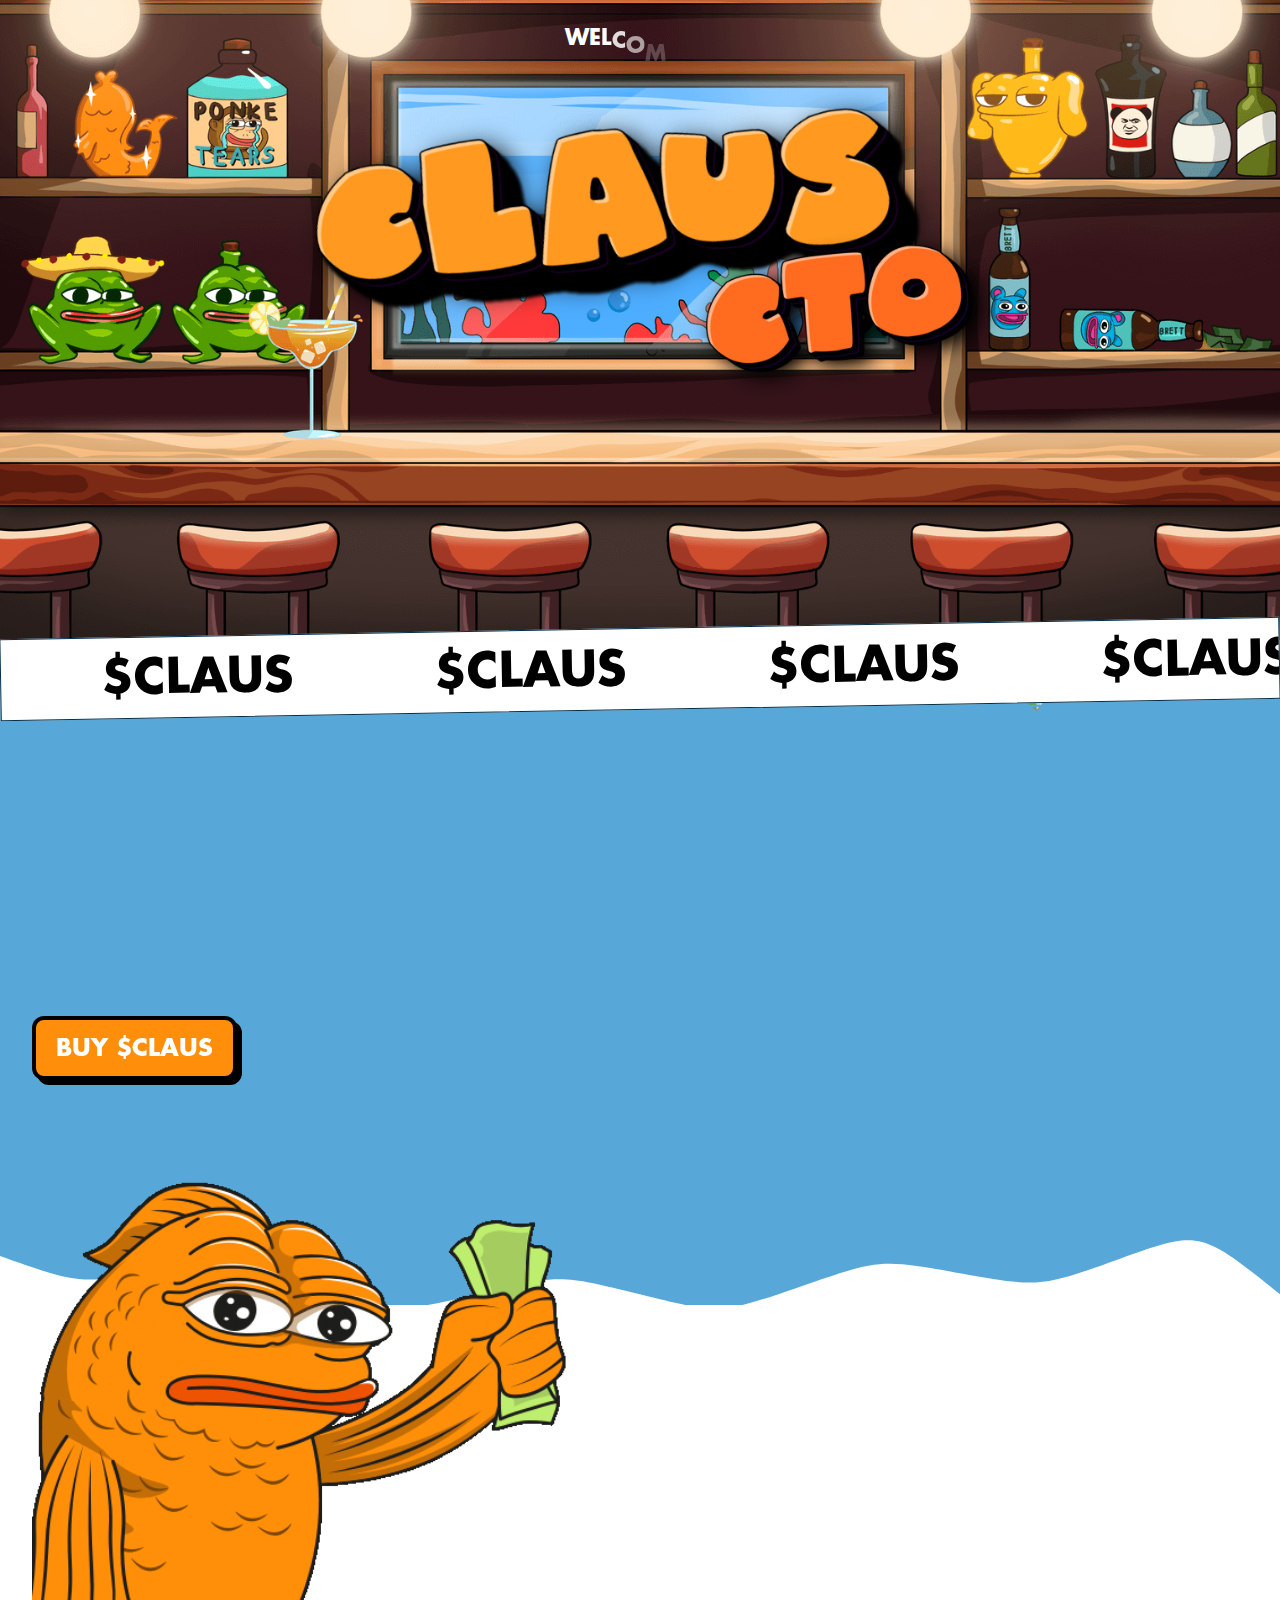
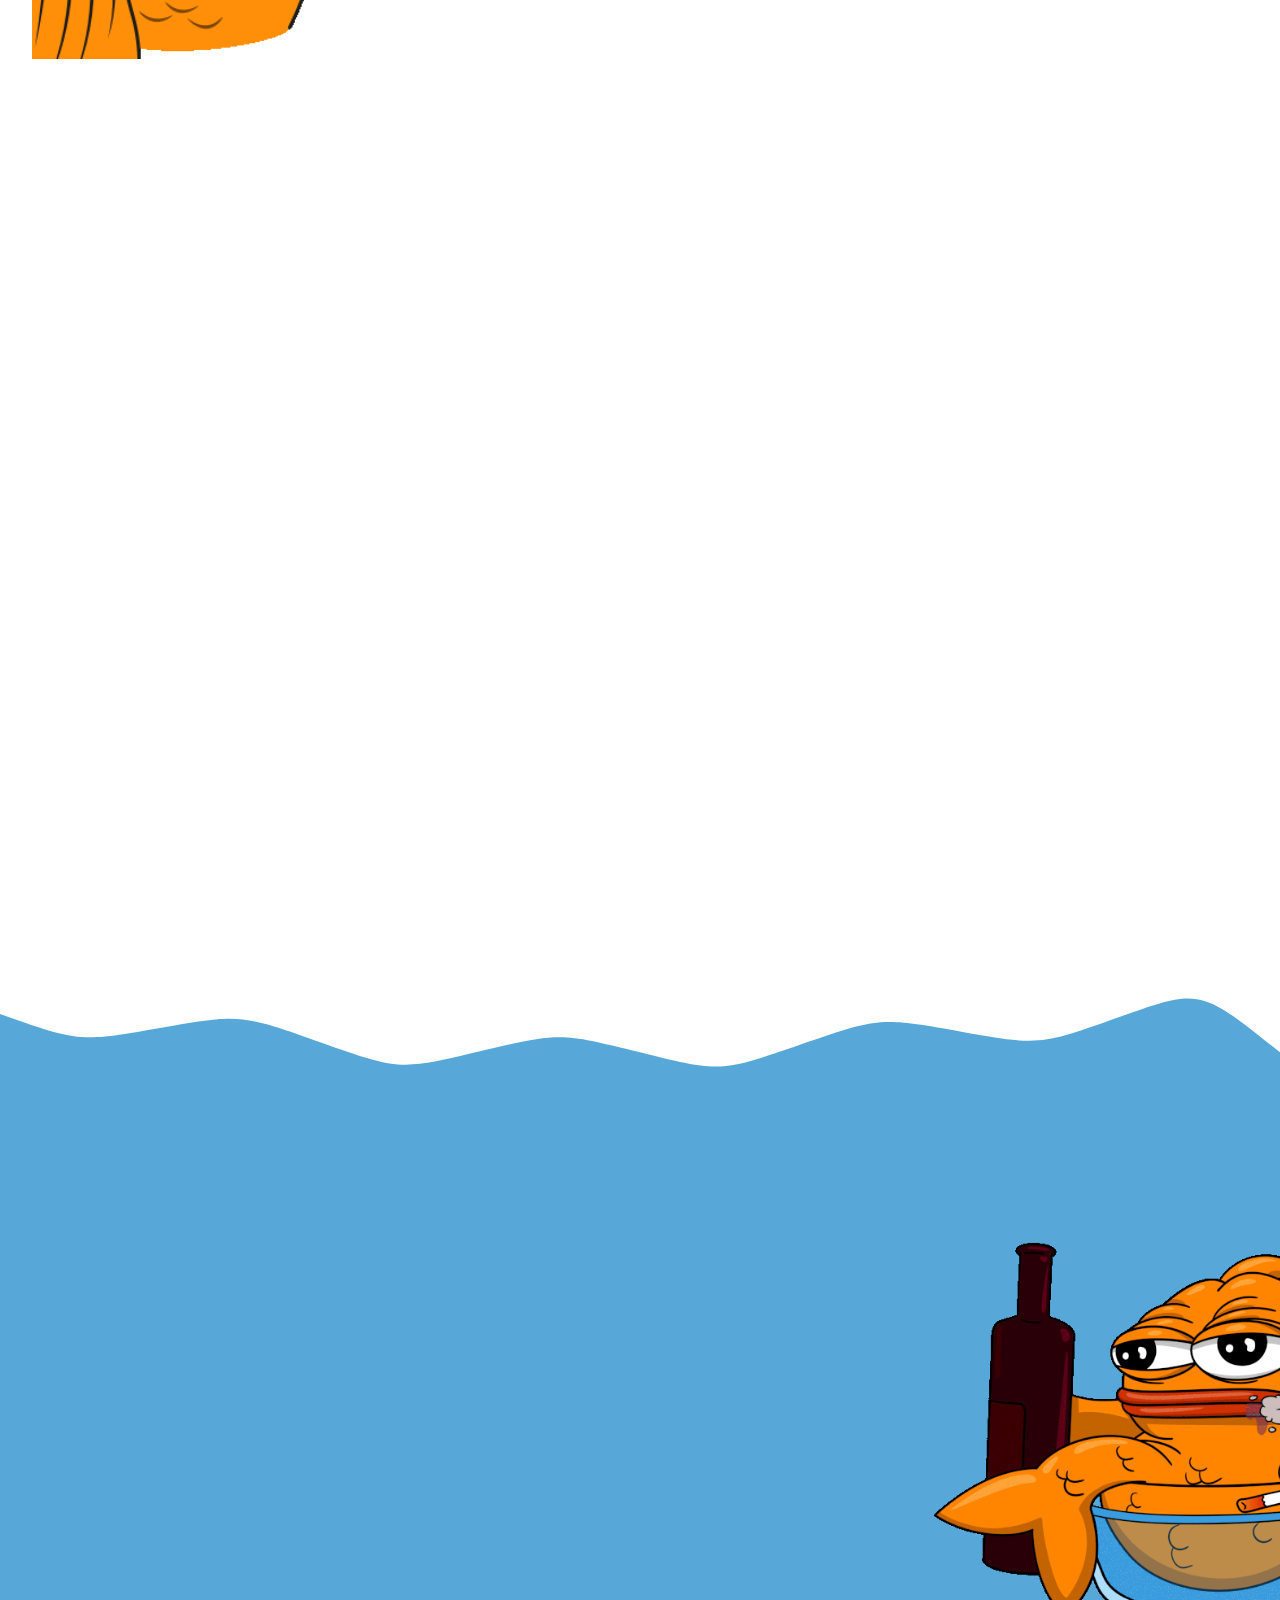
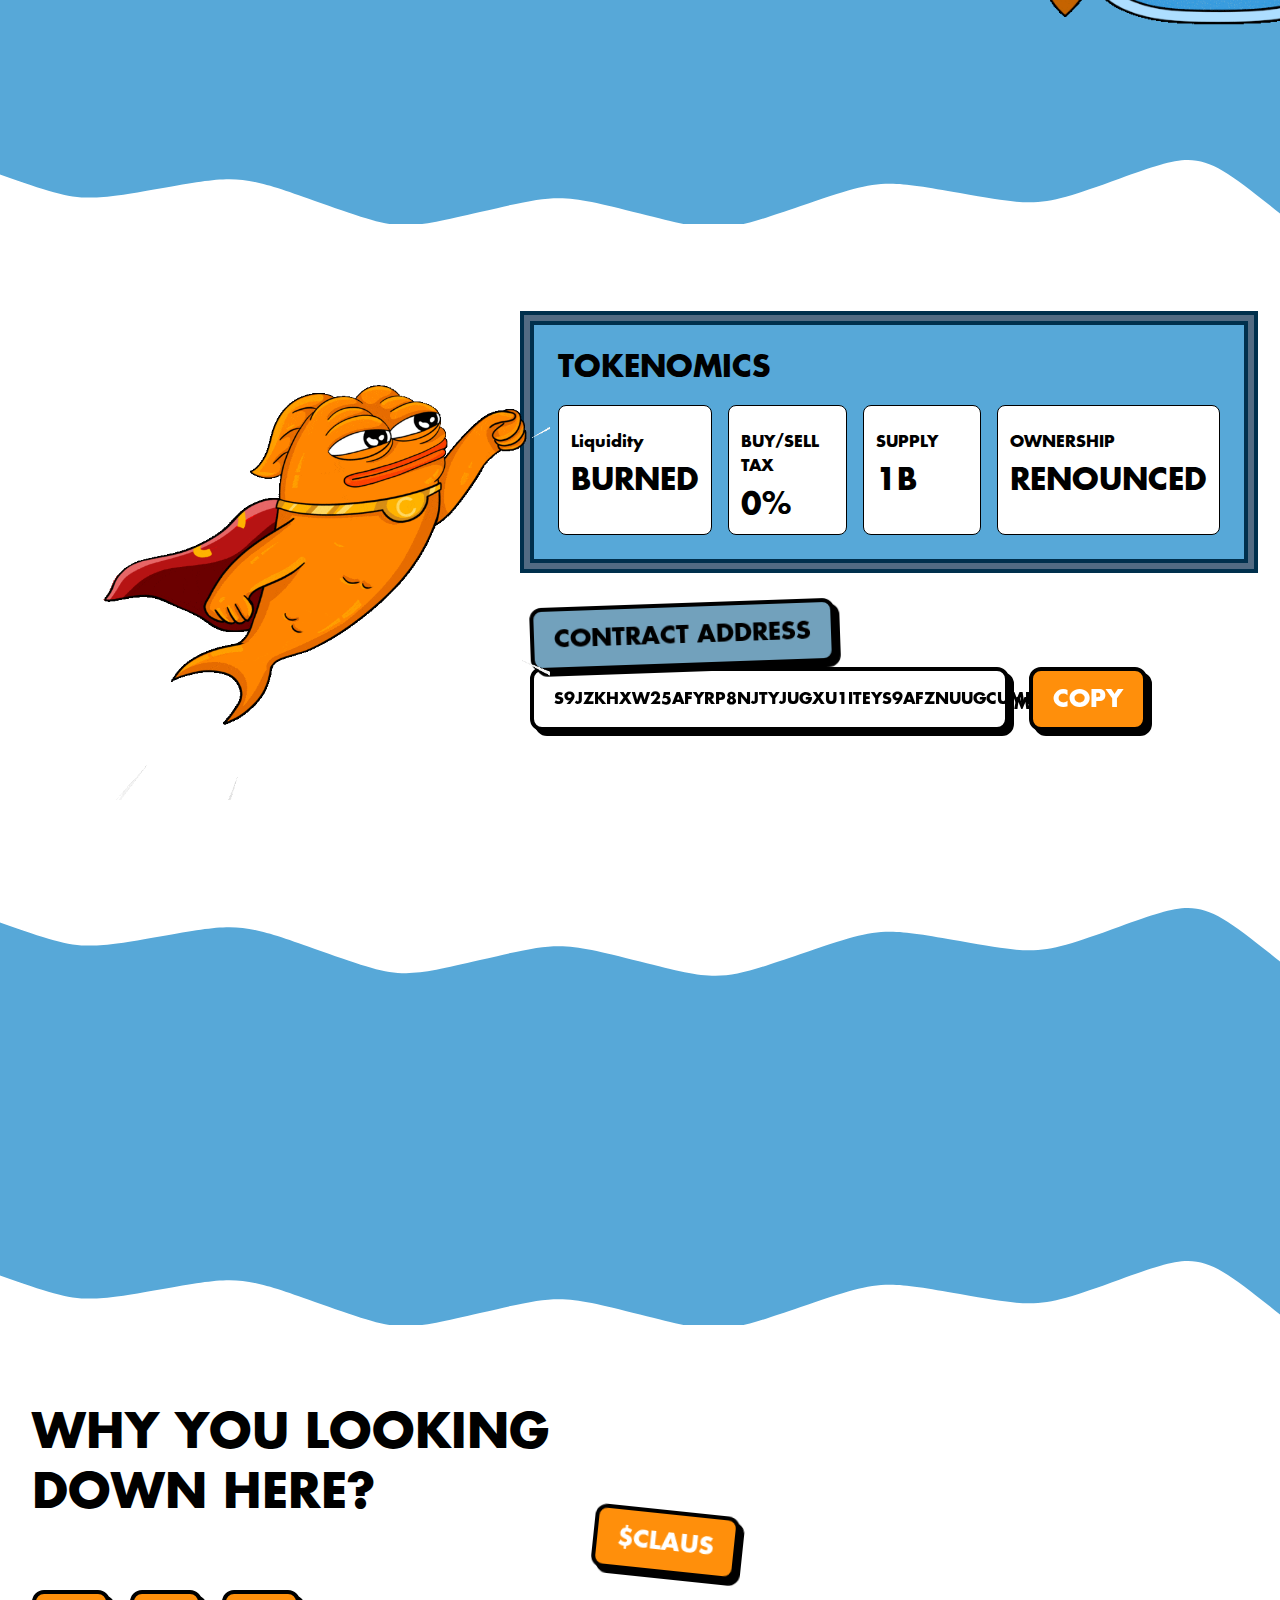
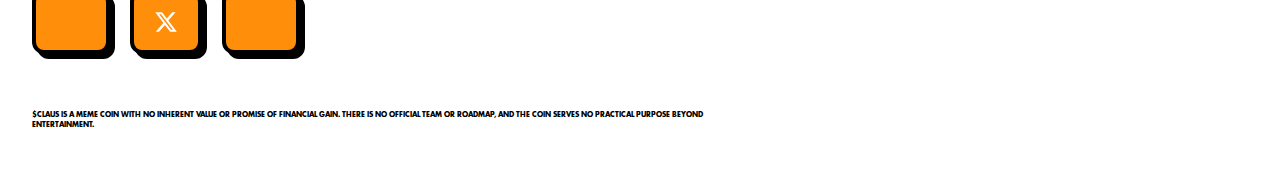
==== commit 63b502a1: "1" ====
--- a/index.html
+++ b/index.html
@@ -1,4 +1,4 @@
-<!DOCTYPE html><html lang="en"><head><meta charset="utf-8"><meta name="viewport" content="width=device-width, initial-scale=1"><link rel="stylesheet" href="css/24a3cf0254e63a28.css" data-precedence="next"><link rel="preload" as="script" fetchpriority="low" href="./_next/static/chunks/webpack-1796d5ecd61cbd74.js"><script src="js/fd9d1056-a766499cb333441b.js" async=""></script><script src="js/23-c2cace61cd29106e.js" async=""></script><script src="js/main-app-f73cdb3bce740b12.js" async=""></script><script src="js/c15bf2b0-c5f2ab0c4ce668d5.js" async=""></script><script src="js/470-ffb5d21e86bb0e69.js" async=""></script><script src="js/954-af1ed96a70a3969e.js" async=""></script><script src="js/page-b88b69149ee3fc09.js" async=""></script><script src="js/layout-c0f721bda0d0e3bd.js" async=""></script><title>KLAUS</title><meta name="description" content="Little Fish, Big Dreams. Riding the wave into the next generation of meme tokens."><link rel="icon" href="favicon.ico" type="image/x-icon" sizes="16x16"><script src="js/polyfills-78c92fac7aa8fdd8.js" nomodule=""></script></head><body><div class="fixed inset-0 flex items-center justify-center bg-white transition-all duration-700 z-[200] pointer-events-auto"><img id="klaus-bowl-rich" alt="KLAUS Loading" loading="lazy" width="100" height="100" decoding="async" data-nimg="1" class="w-24" style="color:transparent" srcset="image_29 1x, image_13 2x" src="image_13"></div><section class="KLAUS-bg relative w-full bg-[url('./assets/images/klaus-bg-top.png')] bg-cover bg-bottom flex items-center hero-aspect"><img alt="Klaus" id="klaus-state-1" loading="lazy" width="400" height="400" decoding="async" data-nimg="1" class="absolute right-5 bottom-0 w-[32%]" style="color:transparent" srcset="image_18 1x, image 2x" src="image"><img alt="Klaus" id="klaus-state-2" loading="lazy" width="400" height="400" decoding="async" data-nimg="1" class="absolute left-5 bottom-0 w-[19%]" style="color:transparent" srcset="image_21 1x, image_3 2x" src="image_3"><img alt="Klaus" id="klaus-state-3" loading="lazy" width="400" height="400" decoding="async" data-nimg="1" class="absolute bottom-[8.5%] w-[20%] left-[30%]" style="color:transparent" srcset="image_22 1x, image_2 2x" src="image_2"><img alt="Klaus" id="klaus-state-4" loading="lazy" width="400" height="400" decoding="async" data-nimg="1" class="absolute bottom-[28%] w-[16%] left-[17%]" style="color:transparent" srcset="image_16 1x, image_1 2x" src="image_1"><img alt="Klaus" id="klaus-state-5" loading="lazy" width="400" height="400" decoding="async" data-nimg="1" class="absolute bottom-[32.2%] w-[16%] left-[50%] origin-bottom" style="color:transparent" srcset="image_23 1x, image_5 2x" src="image_5"><div id="welcome" class="absolute top-[3.5%] left-1/2 -translate-x-1/2 text-[1.7vw] text-white">WELCOME TO</div></section><section class="-rotate-1 -mt-3 bg-white border border-[#012e49] relative z-10 min-h-10"></section><section class="pt-24 pb-40 bg-[#57A8D8] -mt-10 relative overflow-x-hidden"><div class="container flex gap-20 mobile:gap-5 items-center mobile:flex-col"><div class="w-2/3 mobile:w-full flex flex-col gap-10 mobile:gap-5"><p class="text-white text-[2.2vw] leading-tight relative mobile:text-2xl reading-title">I USED TO BE A TOP-TIER ATHLETE, A OLYMPIC SKIER, LIVING THE DREAM...</p><p class="text-white text-[2.2vw] leading-tight relative mobile:text-2xl reading-title">AND NOW? I’M A MEME.</p><a target="_blank" class="bg-[#FF8F0B] rounded-xl border-4 border-black text-white px-5 flex items-center h-16 uppercase text-2xl drop-shadow-[5px_5px_0_rgba(0,0,0,1)] mobile:drop-shadow-[2px_2px_0_rgba(0,0,0,1)] mobile:text-sm whitespace-nowrap mobile:px-3 mobile:h-12 transition hover:!translate-x-1 hover:!translate-y-1 hover:drop-shadow-[0_0_0_rgba(0,0,0,1)] flex items-center mr-auto" href="https://pump.fun/QS69x1v7c2z14GWRNqKSvmJNS5fqwGXaSd5LNWWFump">BUY $KLAUS</a></div><div class="w-1/3 mobile:w-full"><img id="klaus-bowl-rich" alt="Klaus Rich" loading="lazy" width="600" height="600" decoding="async" data-nimg="1" class="w-full max-w-xl" style="color:transparent" srcset="image_26 1x, image_11 2x" src="image_11"></div></div></section><div style="width:100%;display:inline-block" class="-mt-20 relative"><svg width="100%" height="100%" version="1.1" xmlns="http://www.w3.org/2000/svg"><path d="" fill="white"></path></svg></div><section class="bg-white pb-40 mobile:pb-20 relative"><div class="w-full container flex mobile:flex-col-reverse items-center gap-14 mobile:gap-6 mobile:w-full"><div class="w-1/2 mobile:w-full"><img alt="Klaus Rich" loading="lazy" width="500" height="500" decoding="async" data-nimg="1" class="w-full -mt-[40%] mobile:-mt-0" style="color:transparent" srcset="image_25 1x, image_9 2x" src="image_9"></div><div class="w-1/2 mobile:w-full flex flex-col gap-8 mobile:gap-4 mobile:px-5"><h2 class="text-[2.8vw] leading-tight mobile:text-4xl whitespace-normal how-to-buy-title">WANNA BUY $KLAUS? EVEN A FISH COULD DO IT</h2></div></div><div class="container -mt-14 overflow-x-hidden pt-8"><div class="grid grid-cols-2 mobile:grid-cols-1 gap-14 pb-2"><div class="relative h-full klaus_card"><div class="bg-[#272627] absolute bottom-full right-full translate-x-1/2 translate-y-1/2 h-16 w-16 rounded-full flex items-center justify-center text-white text-3xl border-[7px] border-white z-20">1</div><div class="h-16 w-16 absolute z-0 bottom-full right-full translate-x-10 translate-y-10 bg-[#ff8f0b] rounded-full"></div><div class="relative z-10 bg-[#272627] h-full p-8 rounded-xl flex flex-col justify-center gap-4 drop-shadow-[7px_7px_0_#ff8f0b]"><h3 class="text-5xl mobile:text-2xl text-white leading-snug font-bold ">CREATE A WALLET WITH PHANTOM</h3><p class="text-2xl mobile:text-base text-white font-bold uppercase">VISIT PHANTOM AND FOLLOW the SIMPLE STEPS TO CREATE YOUR NEW ACCOUNT USING the PHANTOM APP OR BROWSER EXTENSION.&nbsp;</p></div></div><div class="relative h-full klaus_card"><div class="bg-[#272627] absolute bottom-full right-full translate-x-1/2 translate-y-1/2 h-16 w-16 rounded-full flex items-center justify-center text-white text-3xl border-[7px] border-white z-20">2</div><div class="h-16 w-16 absolute z-0 bottom-full right-full translate-x-10 translate-y-10 bg-[#ff8f0b] rounded-full"></div><div class="relative z-10 bg-[#272627] h-full p-8 rounded-xl flex flex-col justify-center gap-4 drop-shadow-[7px_7px_0_#ff8f0b]"><h3 class="text-5xl mobile:text-2xl text-white leading-snug font-bold ">BUY $SOL</h3><p class="text-2xl mobile:text-base text-white font-bold uppercase">CLICK THE BUY BUTTON IN THE APP TO PURCHASE SOME SOLANA, OR DEPOSIT $SOL INTO YOUR PHANTOM WALLET FROM YOUR FAVOURITE CRYPTO EXCHANGE.</p></div></div><div class="relative h-full klaus_card"><div class="bg-[#272627] absolute bottom-full right-full translate-x-1/2 translate-y-1/2 h-16 w-16 rounded-full flex items-center justify-center text-white text-3xl border-[7px] border-white z-20">3</div><div class="h-16 w-16 absolute z-0 bottom-full right-full translate-x-10 translate-y-10 bg-[#ff8f0b] rounded-full"></div><div class="relative z-10 bg-[#272627] h-full p-8 rounded-xl flex flex-col justify-center gap-4 drop-shadow-[7px_7px_0_#ff8f0b]"><h3 class="text-5xl mobile:text-2xl text-white leading-snug font-bold ">SWAP $SOL FOR $KLAUS</h3><p class="text-2xl mobile:text-base text-white font-bold uppercase">Visit Pump.fun, connect your wallet, and follow the easy steps to swap for $KLAUS using the Pump.fun platform through the app or browser.</p></div></div><div class="relative h-full klaus_card"><div class="bg-[#272627] absolute bottom-full right-full translate-x-1/2 translate-y-1/2 h-16 w-16 rounded-full flex items-center justify-center text-white text-3xl border-[7px] border-white z-20">4</div><div class="h-16 w-16 absolute z-0 bottom-full right-full translate-x-10 translate-y-10 bg-[#ff8f0b] rounded-full"></div><div class="relative z-10 bg-[#272627] h-full p-8 rounded-xl flex flex-col justify-center gap-4 drop-shadow-[7px_7px_0_#ff8f0b]"><h3 class="text-5xl mobile:text-2xl text-white leading-snug font-bold text-center">YOU ARE NOW A $KLAUS HOLDER!</h3><p class="text-2xl mobile:text-base text-white font-bold uppercase"></p></div></div></div></div></section><div style="width:100%;display:inline-block" class="translate-y-3"><svg width="100%" height="100%" version="1.1" xmlns="http://www.w3.org/2000/svg"><path d="" fill="#57a8d8"></path></svg></div><section class="bg-[#57A8D8] pb-32 overflow-hidden"><div class="container flex gap-20 mobile:gap-10 items-center mobile:flex-col"><div class="w-1/2 mobile:w-full flex flex-col gap-10"><h2 class="text-white text-7xl mobile:text-4xl whitespace-nowrap fut-flag-title">AH YES YES</h2><p class="text-2xl mobile:text-lg text-white font-bold uppercase" id="fut-flag-text">$KLAUS isn’t just another meme coin.&nbsp;It’s the pre-cursor to something huge. A trailblazer, riding the wave into the future. This is what you’ve all been waiting for.&nbsp;</p></div><div class="w-1/2 mobile:w-full mobile:-mt-0"><img id="klaus-fut-flag-img" alt="KLAUS drunk" loading="lazy" width="1200" height="1200" decoding="async" data-nimg="1" class="p-10 relative z-10" style="color:transparent" srcset="image_27 1x, image_14 2x" src="image_14"></div></div></section><div style="width:100%;display:inline-block" class="-mt-20"><svg width="100%" height="100%" version="1.1" xmlns="http://www.w3.org/2000/svg"><path d="" fill="white"></path></svg></div><section class="pb-20 pt-5 flex flex-col items-center gap-20 mobile:gap-10 mobile:pb-5 overflow-hidden" id="tokenomics"><div class="w-full container flex md:space-x-5 mobile:flex-col-reverse"><div class="w-2/5 mobile:w-full z-10"><img alt="Super KLAUS" loading="lazy" width="1200" height="1200" decoding="async" data-nimg="1" class="w-full md:translate-x-10" style="color:transparent" srcset="image_24 1x, image_10 2x" src="image_10"></div><div class="w-3/5 mobile:w-full flex flex-col gap-10 z-0"><div class="relative"><div class="absolute left-0 top-0 border-4 bg-[#526b83] border-[#00304d] h-[calc(100%+20px)] w-[calc(100%+20px)] -translate-x-[10px] -translate-y-[10px]"></div><div class="border-4 border-[#00304d] bg-[#57a8d8] p-6 mobile:p-3 relative flex flex-col gap-5"><h2 class="text-3xl">TOKENOMICS</h2><div class="flex md:space-x-4 mobile:flex-col mobile:space-y-3"><div class="w-full p-3 rounded-[8px] border border-black bg-white flex flex-col gap-2 tokenomics_card items-start"><h3 class="text-left text-base font-extrabold mt-3 text-black">Liquidity</h3><p class="text-left text-3xl uppercase text-black">Burned</p></div><div class="w-full p-3 rounded-[8px] border border-black bg-white flex flex-col gap-2 tokenomics_card items-start"><h3 class="text-left text-base font-extrabold mt-3 text-black">BUY/SELL TAX</h3><p class="text-left text-3xl uppercase text-black">0%</p></div><div class="w-full p-3 rounded-[8px] border border-black bg-white flex flex-col gap-2 tokenomics_card items-start"><h3 class="text-left text-base font-extrabold mt-3 text-black">SUPPLY</h3><p class="text-left text-3xl uppercase text-black">1B</p></div><div class="w-full p-3 rounded-[8px] border border-black bg-white flex flex-col gap-2 tokenomics_card items-start"><h3 class="text-left text-base font-extrabold mt-3 text-black">OWNERSHIP</h3><p class="text-left text-3xl uppercase text-black">Renounced</p></div></div></div></div><div class="relative flex items-start flex-col"><a class="bg-[#FF8F0B] rounded-xl border-4 border-black text-white px-5 flex items-center h-16 uppercase text-2xl drop-shadow-[5px_5px_0_rgba(0,0,0,1)] mobile:drop-shadow-[2px_2px_0_rgba(0,0,0,1)] mobile:text-sm whitespace-nowrap mobile:px-3 mobile:h-12 transition hover:!translate-x-1 hover:!translate-y-1 hover:drop-shadow-[0_0_0_rgba(0,0,0,1)] flex items-center -rotate-2 !bg-[#72a1bc] !text-black relative z-10" href="#"> CONTRACT ADDRESS </a><div class="flex gap-5 mobile:gap-2 w-full relative z-0 mobile:flex-col"><a class="bg-[#FF8F0B] rounded-xl border-4 border-black text-white px-5 flex items-center h-16 uppercase text-2xl drop-shadow-[5px_5px_0_rgba(0,0,0,1)] mobile:drop-shadow-[2px_2px_0_rgba(0,0,0,1)] mobile:text-sm whitespace-nowrap mobile:px-3 mobile:h-12 transition hover:!translate-x-1 hover:!translate-y-1 hover:drop-shadow-[0_0_0_rgba(0,0,0,1)] flex items-center w-8/12 mobile:w-full mobile:text-[9px] !bg-white !text-black text-base md:pointer-events-none" href="#"> <!-- -->QS69x1v7c2z14GWRNqKSvmJNS5fqwGXaSd5LNWWFump<!-- --> </a><a class="bg-[#FF8F0B] rounded-xl border-4 border-black text-white px-5 flex items-center h-16 uppercase text-2xl drop-shadow-[5px_5px_0_rgba(0,0,0,1)] mobile:drop-shadow-[2px_2px_0_rgba(0,0,0,1)] mobile:text-sm whitespace-nowrap mobile:px-3 mobile:h-12 transition hover:!translate-x-1 hover:!translate-y-1 hover:drop-shadow-[0_0_0_rgba(0,0,0,1)] flex items-center w-fit !text-center" href="#"> COPY </a></div></div></div></div></section><div style="width:100%;display:inline-block" class="translate-y-3 relative z-0"><svg width="100%" height="100%" version="1.1" xmlns="http://www.w3.org/2000/svg"><path d="" fill="#57a8d8"></path></svg></div><section class="Pump.fun-container bg-[#57A8D8] pt-16 pb-56 mobile:pt-6 mobile:pb-32 flex flex-col gap-10 mobile:overflow-x-hidden partners_section"><div style="display:none;" class="w-full flex flex-col justify-center items-center container"><div class="overflow-hidden w-1/2 mobile:w-full flex items-center"><img alt="KLAUS magic" loading="lazy" width="1200" height="1200" decoding="async" data-nimg="1" class="relative z-10 w-7/12 mobile:w-full mx-auto translate-y-1" style="color:transparent" srcset="image_28 1x, image_12 2x" src="image_12"></div><div class="rounded-3xl mobile:rounded-t-none overflow-hidden w-1/2 mobile:w-full"><iframe src="https://app.Pump.fun.org/swap?outputCurrency=QS69x1v7c2z14GWRNqKSvmJNS5fqwGXaSd5LNWWFump" class="aspect-square w-full" tabindex="-1"></iframe></div></div></section><div style="width:100%;display:inline-block" class="-mt-20"><svg width="100%" height="100%" version="1.1" xmlns="http://www.w3.org/2000/svg"><path d="" fill="white"></path></svg></div><footer class="pb-10"><div class="container mobile:gap-0 flex gap-10 items-center mobile:flex-col-reverse"><div class="w-3/5 mobile:w-full relative flex flex-col gap-4"><h2 class="text-5xl mobile:text-xl uppercase leading-tight">WHY YOU LOOKING <br> DOWN HERE?</h2><a class="bg-[#FF8F0B] rounded-xl border-4 border-black text-white px-5 flex items-center h-16 uppercase text-2xl drop-shadow-[5px_5px_0_rgba(0,0,0,1)] mobile:drop-shadow-[2px_2px_0_rgba(0,0,0,1)] mobile:text-sm whitespace-nowrap mobile:px-3 mobile:h-12 transition hover:!translate-x-1 hover:!translate-y-1 hover:drop-shadow-[0_0_0_rgba(0,0,0,1)] flex items-center rotate-6 text-2xl ml-auto -mt-7 mobile:-mt-2" href="#">$KLAUS</a><div class="flex items-center gap-5 mobile:flex-wrap mobile:gap-2"><a target="_blank" class="bg-[#FF8F0B] rounded-xl border-4 border-black text-white px-5 flex items-center h-16 uppercase text-2xl drop-shadow-[5px_5px_0_rgba(0,0,0,1)] mobile:drop-shadow-[2px_2px_0_rgba(0,0,0,1)] mobile:text-sm whitespace-nowrap mobile:px-3 mobile:h-12 transition hover:!translate-x-1 hover:!translate-y-1 hover:drop-shadow-[0_0_0_rgba(0,0,0,1)] flex items-center undefined" href="https://t.me/klausfun"><img alt="klaus telegram" loading="lazy" width="30" height="30" decoding="async" data-nimg="1" class="mobile:w-5" style="color:transparent" src="images/telegram.svg"></a><a style="display:none;" target="_blank" class="bg-[#FF8F0B] rounded-xl border-4 border-black text-white px-5 flex items-center h-16 uppercase text-2xl drop-shadow-[5px_5px_0_rgba(0,0,0,1)] mobile:drop-shadow-[2px_2px_0_rgba(0,0,0,1)] mobile:text-sm whitespace-nowrap mobile:px-3 mobile:h-12 transition hover:!translate-x-1 hover:!translate-y-1 hover:drop-shadow-[0_0_0_rgba(0,0,0,1)] flex items-center undefined" href="https://www.dextools.io/app/en/token/klaus?t=1728559084892"><img alt="klaus dextools" loading="lazy" width="30" height="30" decoding="async" data-nimg="1" class="brightness-0 invert mobile:w-5" style="color:transparent" srcset="image_15 1x, image_4 2x" src="image_4"></a><a style="display:none;" target="_blank" class="bg-[#FF8F0B] rounded-xl border-4 border-black text-white px-5 flex items-center h-16 uppercase text-2xl drop-shadow-[5px_5px_0_rgba(0,0,0,1)] mobile:drop-shadow-[2px_2px_0_rgba(0,0,0,1)] mobile:text-sm whitespace-nowrap mobile:px-3 mobile:h-12 transition hover:!translate-x-1 hover:!translate-y-1 hover:drop-shadow-[0_0_0_rgba(0,0,0,1)] flex items-center mobile:hidden" href="https://dexscreener.com/SOLANA/0x8a85f9384c37ecc64d33c37e490d7b4e5951cb59"><img alt="klaus dexscreener" loading="lazy" width="30" height="30" decoding="async" data-nimg="1" class="brightness-0 invert mobile:w-5" style="color:transparent" srcset="image_17 1x, image_7 2x" src="image_7"></a><a style="display:none;" target="_blank" class="bg-[#FF8F0B] rounded-xl border-4 border-black text-white px-5 flex items-center h-16 uppercase text-2xl drop-shadow-[5px_5px_0_rgba(0,0,0,1)] mobile:drop-shadow-[2px_2px_0_rgba(0,0,0,1)] mobile:text-sm whitespace-nowrap mobile:px-3 mobile:h-12 transition hover:!translate-x-1 hover:!translate-y-1 hover:drop-shadow-[0_0_0_rgba(0,0,0,1)] flex items-center undefined" href="https://www.youtube.com/@klausSOLANA"><svg stroke="currentColor" fill="currentColor" stroke-width="0" viewBox="0 0 1024 1024" width="1em" height="1em" class="mobile:w-5" xmlns="http://www.w3.org/2000/svg"><path d="M960 509.2c0-2.2 0-4.7-.1-7.6-.1-8.1-.3-17.2-.5-26.9-.8-27.9-2.2-55.7-4.4-81.9-3-36.1-7.4-66.2-13.4-88.8a139.52 139.52 0 0 0-98.3-98.5c-28.3-7.6-83.7-12.3-161.7-15.2-37.1-1.4-76.8-2.3-116.5-2.8-13.9-.2-26.8-.3-38.4-.4h-29.4c-11.6.1-24.5.2-38.4.4-39.7.5-79.4 1.4-116.5 2.8-78 3-133.5 7.7-161.7 15.2A139.35 139.35 0 0 0 82.4 304C76.3 326.6 72 356.7 69 392.8c-2.2 26.2-3.6 54-4.4 81.9-.3 9.7-.4 18.8-.5 26.9 0 2.9-.1 5.4-.1 7.6v5.6c0 2.2 0 4.7.1 7.6.1 8.1.3 17.2.5 26.9.8 27.9 2.2 55.7 4.4 81.9 3 36.1 7.4 66.2 13.4 88.8 12.8 47.9 50.4 85.7 98.3 98.5 28.2 7.6 83.7 12.3 161.7 15.2 37.1 1.4 76.8 2.3 116.5 2.8 13.9.2 26.8.3 38.4.4h29.4c11.6-.1 24.5-.2 38.4-.4 39.7-.5 79.4-1.4 116.5-2.8 78-3 133.5-7.7 161.7-15.2 47.9-12.8 85.5-50.5 98.3-98.5 6.1-22.6 10.4-52.7 13.4-88.8 2.2-26.2 3.6-54 4.4-81.9.3-9.7.4-18.8.5-26.9 0-2.9.1-5.4.1-7.6v-5.6zm-72 5.2c0 2.1 0 4.4-.1 7.1-.1 7.8-.3 16.4-.5 25.7-.7 26.6-2.1 53.2-4.2 77.9-2.7 32.2-6.5 58.6-11.2 76.3-6.2 23.1-24.4 41.4-47.4 47.5-21 5.6-73.9 10.1-145.8 12.8-36.4 1.4-75.6 2.3-114.7 2.8-13.7.2-26.4.3-37.8.3h-28.6l-37.8-.3c-39.1-.5-78.2-1.4-114.7-2.8-71.9-2.8-124.9-7.2-145.8-12.8-23-6.2-41.2-24.4-47.4-47.5-4.7-17.7-8.5-44.1-11.2-76.3-2.1-24.7-3.4-51.3-4.2-77.9-.3-9.3-.4-18-.5-25.7 0-2.7-.1-5.1-.1-7.1v-4.8c0-2.1 0-4.4.1-7.1.1-7.8.3-16.4.5-25.7.7-26.6 2.1-53.2 4.2-77.9 2.7-32.2 6.5-58.6 11.2-76.3 6.2-23.1 24.4-41.4 47.4-47.5 21-5.6 73.9-10.1 145.8-12.8 36.4-1.4 75.6-2.3 114.7-2.8 13.7-.2 26.4-.3 37.8-.3h28.6l37.8.3c39.1.5 78.2 1.4 114.7 2.8 71.9 2.8 124.9 7.2 145.8 12.8 23 6.2 41.2 24.4 47.4 47.5 4.7 17.7 8.5 44.1 11.2 76.3 2.1 24.7 3.4 51.3 4.2 77.9.3 9.3.4 18 .5 25.7 0 2.7.1 5.1.1 7.1v4.8zM423 646l232-135-232-133z"></path></svg></a><a target="_blank" class="bg-[#FF8F0B] rounded-xl border-4 border-black text-white px-5 flex items-center h-16 uppercase text-2xl drop-shadow-[5px_5px_0_rgba(0,0,0,1)] mobile:drop-shadow-[2px_2px_0_rgba(0,0,0,1)] mobile:text-sm whitespace-nowrap mobile:px-3 mobile:h-12 transition hover:!translate-x-1 hover:!translate-y-1 hover:drop-shadow-[0_0_0_rgba(0,0,0,1)] flex items-center undefined" style="display:none;" href="https://www.instagram.com/klausoneth/"><svg stroke="currentColor" fill="currentColor" stroke-width="0" viewBox="0 0 448 512" width="1em" height="1em" class="mobile:w-5" xmlns="http://www.w3.org/2000/svg"><path d="M224.1 141c-63.6 0-114.9 51.3-114.9 114.9s51.3 114.9 114.9 114.9S339 319.5 339 255.9 287.7 141 224.1 141zm0 189.6c-41.1 0-74.7-33.5-74.7-74.7s33.5-74.7 74.7-74.7 74.7 33.5 74.7 74.7-33.6 74.7-74.7 74.7zm146.4-194.3c0 14.9-12 26.8-26.8 26.8-14.9 0-26.8-12-26.8-26.8s12-26.8 26.8-26.8 26.8 12 26.8 26.8zm76.1 27.2c-1.7-35.9-9.9-67.7-36.2-93.9-26.2-26.2-58-34.4-93.9-36.2-37-2.1-147.9-2.1-184.9 0-35.8 1.7-67.6 9.9-93.9 36.1s-34.4 58-36.2 93.9c-2.1 37-2.1 147.9 0 184.9 1.7 35.9 9.9 67.7 36.2 93.9s58 34.4 93.9 36.2c37 2.1 147.9 2.1 184.9 0 35.9-1.7 67.7-9.9 93.9-36.2 26.2-26.2 34.4-58 36.2-93.9 2.1-37 2.1-147.8 0-184.8zM398.8 388c-7.8 19.6-22.9 34.7-42.6 42.6-29.5 11.7-99.5 9-132.1 9s-102.7 2.6-132.1-9c-19.6-7.8-34.7-22.9-42.6-42.6-11.7-29.5-9-99.5-9-132.1s-2.6-102.7 9-132.1c7.8-19.6 22.9-34.7 42.6-42.6 29.5-11.7 99.5-9 132.1-9s102.7-2.6 132.1 9c19.6 7.8 34.7 22.9 42.6 42.6 11.7 29.5 9 99.5 9 132.1s2.7 102.7-9 132.1z"></path></svg></a><a  target="_blank" class="bg-[#FF8F0B] rounded-xl border-4 border-black text-white px-5 flex items-center h-16 uppercase text-2xl drop-shadow-[5px_5px_0_rgba(0,0,0,1)] mobile:drop-shadow-[2px_2px_0_rgba(0,0,0,1)] mobile:text-sm whitespace-nowrap mobile:px-3 mobile:h-12 transition hover:!translate-x-1 hover:!translate-y-1 hover:drop-shadow-[0_0_0_rgba(0,0,0,1)] flex items-center undefined" href="https://x.com/klausonsolfun"><svg stroke="currentColor" fill="currentColor" stroke-width="0" viewBox="0 0 512 512" width="1em" height="1em" class="mobile:w-5" xmlns="http://www.w3.org/2000/svg"><path d="M389.2 48h70.6L305.6 224.2 487 464H345L233.7 318.6 106.5 464H35.8L200.7 275.5 26.8 48H172.4L272.9 180.9 389.2 48zM364.4 421.8h39.1L151.1 88h-42L364.4 421.8z"></path></svg></a><a style="display:none;" target="_blank" class="bg-[#FF8F0B] rounded-xl border-4 border-black text-white px-5 flex items-center h-16 uppercase text-2xl drop-shadow-[5px_5px_0_rgba(0,0,0,1)] mobile:drop-shadow-[2px_2px_0_rgba(0,0,0,1)] mobile:text-sm whitespace-nowrap mobile:px-3 mobile:h-12 transition hover:!translate-x-1 hover:!translate-y-1 hover:drop-shadow-[0_0_0_rgba(0,0,0,1)] flex items-center undefined" href="https://www.tiktok.com/@klausoneth"><svg stroke="currentColor" fill="currentColor" stroke-width="0" viewBox="0 0 24 24" width="1em" height="1em" class="mobile:w-5" xmlns="http://www.w3.org/2000/svg"><path d="M16 8.24537V15.5C16 19.0899 13.0899 22 9.5 22C5.91015 22 3 19.0899 3 15.5C3 11.9101 5.91015 9 9.5 9C10.0163 9 10.5185 9.06019 11 9.17393V12.3368C10.5454 12.1208 10.0368 12 9.5 12C7.567 12 6 13.567 6 15.5C6 17.433 7.567 19 9.5 19C11.433 19 13 17.433 13 15.5V2H16C16 4.76142 18.2386 7 21 7V10C19.1081 10 17.3696 9.34328 16 8.24537Z"></path></svg></a><a class="bg-[#FF8F0B] rounded-xl border-4 border-black text-white px-5 flex items-center h-16 uppercase text-2xl drop-shadow-[5px_5px_0_rgba(0,0,0,1)] mobile:drop-shadow-[2px_2px_0_rgba(0,0,0,1)] mobile:text-sm whitespace-nowrap mobile:px-3 mobile:h-12 transition hover:!translate-x-1 hover:!translate-y-1 hover:drop-shadow-[0_0_0_rgba(0,0,0,1)] flex items-center undefined" href="https://pump.fun/QS69x1v7c2z14GWRNqKSvmJNS5fqwGXaSd5LNWWFump"><img alt="klaus Pump.fun" loading="lazy" width="30" height="30" decoding="async" data-nimg="1" class="brightness-0 invert mobile:w-5" style="color:transparent" srcset="image_19.png 1x, image_19.png 2x" src="image_19.png"></a></div><p class="text-black text-[7px] uppercase mt-10 mobile:mt-2">$KLAUS is a Meme Coin With No Inherent Value or Promise of Financial Gain. There is No Official Team or Roadmap, and the Coin Serves No Practical Purpose Beyond Entertainment.<br><br></p></div><img alt="klaus happy" loading="lazy" width="500" height="500" decoding="async" data-nimg="1" class="w-2/5 mobile:w-3/4 md:-mt-60 mobile:-mt-40 mobile:ml-auto -scale-x-100" style="color:transparent" srcset="image_20 1x, image_8 2x" src="image_8"></div></footer><script src="js/webpack-1796d5ecd61cbd74.js" async=""></script><script>(self.__next_f=self.__next_f||[]).push([0]);self.__next_f.push([2,null])</script><script>self.__next_f.push([1,"1:HL[\"./_next/static/css/24a3cf0254e63a28.css\",\"style\"]\n"])</script><script>self.__next_f.push([1,"2:I[5751,[],\"\"]\n4:I[1634,[\"922\",\"static/chunks/c15bf2b0-c5f2ab0c4ce668d5.js\",\"470\",\"static/chunks/470-ffb5d21e86bb0e69.js\",\"954\",\"static/chunks/954-af1ed96a70a3969e.js\",\"931\",\"static/chunks/app/page-b88b69149ee3fc09.js\"],\"default\"]\n5:I[1932,[\"922\",\"static/chunks/c15bf2b0-c5f2ab0c4ce668d5.js\",\"470\",\"static/chunks/470-ffb5d21e86bb0e69.js\",\"954\",\"static/chunks/954-af1ed96a70a3969e.js\",\"931\",\"static/chunks/app/page-b88b69149ee3fc09.js\"],\"\"]\n6:I[8173,[\"922\",\"static/chunks/c15bf2b0-c5f2ab0c4ce668d5.js\",\"470\",\"static/chunks/470-ffb5d21e86bb0e69.js\",\"954\",\"static/chunks/954-af1ed96a70a3969e.js\",\"931\",\"static/chunks/app/page-b88b69149ee3fc09.js\"],\"Image\"]\n7:I[1411,[\"922\",\"static/chunks/c15bf2b0-c5f2ab0c4ce668d5.js\",\"470\",\"static/chunks/470-ffb5d21e86bb0e69.js\",\"954\",\"static/chunks/954-af1ed96a70a3969e.js\",\"931\",\"static/chunks/app/page-b88b69149ee3fc09.js\"],\"default\"]\n8:I[8845,[\"922\",\"static/chunks/c15bf2b0-c5f2ab0c4ce668d5.js\",\"470\",\"static/chunks/470-ffb5d21e86bb0e69.js\",\"954\",\"static/chunks/954-af1ed96a70a3969e.js\",\"931\",\"static/chunks/app/page-b88b69149ee3fc09.js\"],\"default\"]\n9:I[7866,[\"922\",\"static/chunks/c15bf2b0-c5f2ab0c4ce668d5.js\",\"470\",\"static/chunks/470-ffb5d21e86bb0e69.js\",\"954\",\"static/chunks/954-af1ed96a70a3969e.js\",\"931\",\"static/chunks/app/page-b88b69149ee3fc09.js\"],\"default\"]\na:I[1999,[\"922\",\"static/chunks/c15bf2b0-c5f2ab0c4ce668d5.js\",\"470\",\"static/chunks/470-ffb5d21e86bb0e69.js\",\"954\",\"static/chunks/954-af1ed96a70a3969e.js\",\"931\",\"static/chunks/app/page-b88b69149ee3fc09.js\"],\"default\"]\nb:I[6660,[\"922\",\"static/chunks/c15bf2b0-c5f2ab0c4ce668d5.js\",\"470\",\"static/chunks/470-ffb5d21e86bb0e69.js\",\"954\",\"static/chunks/954-af1ed96a70a3969e.js\",\"931\",\"static/chunks/app/page-b88b69149ee3fc09.js\"],\"default\"]\nd:I[3803,[\"470\",\"static/chunks/470-ffb5d21e86bb0e69.js\",\"185\",\"static/chunks/app/layout-c0f721bda0d0e3bd.js\"],\"default\"]\ne:I[9275,[],\"\"]\nf:I[1343,[],\"\"]\n11:I[6130,[],\"\"]\nc:T680,M960 509.2c0-2.2 0-4.7-.1-7.6-.1-8.1-.3-17.2-.5-26.9-.8-27.9-2.2-55.7-4.4-81.9-3-36.1-7.4-66.2-13.4-88.8a139.52 139.52 0 0 0-98.3-98.5c-"])</script><script>self.__next_f.push([1,"28.3-7.6-83.7-12.3-161.7-15.2-37.1-1.4-76.8-2.3-116.5-2.8-13.9-.2-26.8-.3-38.4-.4h-29.4c-11.6.1-24.5.2-38.4.4-39.7.5-79.4 1.4-116.5 2.8-78 3-133.5 7.7-161.7 15.2A139.35 139.35 0 0 0 82.4 304C76.3 326.6 72 356.7 69 392.8c-2.2 26.2-3.6 54-4.4 81.9-.3 9.7-.4 18.8-.5 26.9 0 2.9-.1 5.4-.1 7.6v5.6c0 2.2 0 4.7.1 7.6.1 8.1.3 17.2.5 26.9.8 27.9 2.2 55.7 4.4 81.9 3 36.1 7.4 66.2 13.4 88.8 12.8 47.9 50.4 85.7 98.3 98.5 28.2 7.6 83.7 12.3 161.7 15.2 37.1 1.4 76.8 2.3 116.5 2.8 13.9.2 26.8.3 38.4.4h29.4c11.6-.1 24.5-.2 38.4-.4 39.7-.5 79.4-1.4 116.5-2.8 78-3 133.5-7.7 161.7-15.2 47.9-12.8 85.5-50.5 98.3-98.5 6.1-22.6 10.4-52.7 13.4-88.8 2.2-26.2 3.6-54 4.4-81.9.3-9.7.4-18.8.5-26.9 0-2.9.1-5.4.1-7.6v-5.6zm-72 5.2c0 2.1 0 4.4-.1 7.1-.1 7.8-.3 16.4-.5 25.7-.7 26.6-2.1 53.2-4.2 77.9-2.7 32.2-6.5 58.6-11.2 76.3-6.2 23.1-24.4 41.4-47.4 47.5-21 5.6-73.9 10.1-145.8 12.8-36.4 1.4-75.6 2.3-114.7 2.8-13.7.2-26.4.3-37.8.3h-28.6l-37.8-.3c-39.1-.5-78.2-1.4-114.7-2.8-71.9-2.8-124.9-7.2-145.8-12.8-23-6.2-41.2-24.4-47.4-47.5-4.7-17.7-8.5-44.1-11.2-76.3-2.1-24.7-3.4-51.3-4.2-77.9-.3-9.3-.4-18-.5-25.7 0-2.7-.1-5.1-.1-7.1v-4.8c0-2.1 0-4.4.1-7.1.1-7.8.3-16.4.5-25.7.7-26.6 2.1-53.2 4.2-77.9 2.7-32.2 6.5-58.6 11.2-76.3 6.2-23.1 24.4-41.4 47.4-47.5 21-5.6 73.9-10.1 145.8-12.8 36.4-1.4 75.6-2.3 114.7-2.8 13.7-.2 26.4-.3 37.8-.3h28.6l37.8.3c39.1.5 78.2 1.4 114.7 2.8 71.9 2.8 124.9 7.2 145.8 12.8 23 6.2 41.2 24.4 47.4 47.5 4.7 17.7 8.5 44.1 11.2 76.3 2.1 24.7 3.4 51.3 4.2 77.9.3 9.3.4 18 .5 25.7 0 2.7.1 5.1.1 7.1v4.8zM423 646l232-135-232-133z12:[]\n"])</script><script>self.__next_f.push([1,"0:[[[\"$\",\"link\",\"0\",{\"rel\":\"stylesheet\",\"href\":\"./_next/static/css/24a3cf0254e63a28.css\",\"precedence\":\"next\",\"crossOrigin\":\"$undefined\"}]],[\"$\",\"$L2\",null,{\"buildId\":\"EBfCfv6p8kttC-hbtH9_p\",\"assetPrefix\":\"\",\"initialCanonicalUrl\":\"/\",\"initialTree\":[\"\",{\"children\":[\"__PAGE__\",{}]},\"$undefined\",\"$undefined\",true],\"initialSeedData\":[\"\",{\"children\":[\"__PAGE__\",{},[[\"$L3\",[[\"$\",\"$L4\",null,{}],[\"$\",\"section\",null,{\"className\":\"-rotate-1 -mt-3 bg-white border border-[#012e49] relative z-10 min-h-10\",\"children\":[\"$\",\"$L5\",null,{\"className\":\"py-4\",\"children\":[[\"$\",\"h2\",null,{\"className\":\"ticker-image flex items-center gap-5 pr-10\",\"children\":[[\"$\",\"$L6\",null,{\"src\":\"./klaus-image.webp\",\"width\":100,\"height\":100,\"className\":\"w-20 mobile:w-10\",\"alt\":\"$\"}],[\"$\",\"span\",null,{\"className\":\"text-5xl mobile:text-2xl\",\"children\":\"$$KLAUS\"}]]}],[\"$\",\"h2\",null,{\"className\":\"flex items-center gap-5 pr-10\",\"children\":[[\"$\",\"$L6\",null,{\"src\":\"./klaus-image.webp\",\"width\":100,\"height\":100,\"className\":\"w-20 mobile:w-10\",\"alt\":\"$\"}],[\"$\",\"span\",null,{\"className\":\"text-5xl mobile:text-2xl\",\"children\":\"$$KLAUS\"}]]}],[\"$\",\"h2\",null,{\"className\":\"flex items-center gap-5 pr-10\",\"children\":[[\"$\",\"$L6\",null,{\"src\":\"./klaus-image.webp\",\"width\":100,\"height\":100,\"className\":\"w-20 mobile:w-10\",\"alt\":\"$\"}],[\"$\",\"span\",null,{\"className\":\"text-5xl mobile:text-2xl\",\"children\":\"$$KLAUS\"}]]}],[\"$\",\"h2\",null,{\"className\":\"flex items-center gap-5 pr-10\",\"children\":[[\"$\",\"$L6\",null,{\"src\":\"./klaus-image.webp\",\"width\":100,\"height\":100,\"className\":\"w-20 mobile:w-10\",\"alt\":\"$\"}],[\"$\",\"span\",null,{\"className\":\"text-5xl mobile:text-2xl\",\"children\":\"$$KLAUS\"}]]}],[\"$\",\"h2\",null,{\"className\":\"flex items-center gap-5 pr-10\",\"children\":[[\"$\",\"$L6\",null,{\"src\":\"./klaus-image.webp\",\"width\":100,\"height\":100,\"className\":\"w-20 mobile:w-10\",\"alt\":\"$\"}],[\"$\",\"span\",null,{\"className\":\"text-5xl mobile:text-2xl\",\"children\":\"$$KLAUS\"}]]}],[\"$\",\"h2\",null,{\"className\":\"flex items-center gap-5 pr-10\",\"children\":[[\"$\",\"$L6\",null,{\"src\":\"./klaus-image.webp\",\"width\":100,\"height\":100,\"className\":\"w-20 mobile:w-10\",\"alt\":\"$\"}],[\"$\",\"span\",null,{\"className\":\"text-5xl mobile:text-2xl\",\"children\":\"$$KLAUS\"}]]}],[\"$\",\"h2\",null,{\"className\":\"flex items-center gap-5 pr-10\",\"children\":[[\"$\",\"$L6\",null,{\"src\":\"./klaus-image.webp\",\"width\":100,\"height\":100,\"className\":\"w-20 mobile:w-10\",\"alt\":\"$\"}],[\"$\",\"span\",null,{\"className\":\"text-5xl mobile:text-2xl\",\"children\":\"$$KLAUS\"}]]}],[\"$\",\"h2\",null,{\"className\":\"flex items-center gap-5 pr-10\",\"children\":[[\"$\",\"$L6\",null,{\"src\":\"./klaus-image.webp\",\"width\":100,\"height\":100,\"className\":\"w-20 mobile:w-10\",\"alt\":\"$\"}],[\"$\",\"span\",null,{\"className\":\"text-5xl mobile:text-2xl\",\"children\":\"$$KLAUS\"}]]}]]}]}],[\"$\",\"$L7\",null,{}],[\"$\",\"$L8\",null,{\"fill\":\"white\",\"paused\":false,\"className\":\"-mt-20 relative\",\"options\":{\"height\":20,\"amplitude\":50,\"points\":8}}],[\"$\",\"$L9\",null,{}],[\"$\",\"$L8\",null,{\"fill\":\"#57a8d8\",\"paused\":false,\"className\":\"translate-y-3\",\"options\":{\"height\":20,\"amplitude\":50,\"points\":8}}],[\"$\",\"$La\",null,{}],[\"$\",\"$L8\",null,{\"fill\":\"white\",\"paused\":false,\"className\":\"-mt-20\",\"options\":{\"height\":20,\"amplitude\":50,\"points\":8}}],[\"$\",\"section\",null,{\"className\":\"pb-20 pt-5 flex flex-col items-center gap-20 mobile:gap-10 mobile:pb-5 overflow-hidden\",\"id\":\"tokenomics\",\"children\":[\"$\",\"div\",null,{\"className\":\"w-full container flex md:space-x-5 mobile:flex-col-reverse\",\"children\":[[\"$\",\"div\",null,{\"className\":\"w-2/5 mobile:w-full z-10\",\"children\":[\"$\",\"$L6\",null,{\"src\":\"/assets/images/animations/klaus-super.gif\",\"className\":\"w-full md:translate-x-10\",\"width\":1200,\"height\":1200,\"alt\":\"Super KLAUS\"}]}],[\"$\",\"div\",null,{\"className\":\"w-3/5 mobile:w-full flex flex-col gap-10 z-0\",\"children\":[[\"$\",\"div\",null,{\"className\":\"relative\",\"children\":[[\"$\",\"div\",null,{\"className\":\"absolute left-0 top-0 border-4 bg-[#526b83] border-[#00304d] h-[calc(100%+20px)] w-[calc(100%+20px)] -translate-x-[10px] -translate-y-[10px]\"}],[\"$\",\"div\",null,{\"className\":\"border-4 border-[#00304d] bg-[#57a8d8] p-6 mobile:p-3 relative flex flex-col gap-5\",\"children\":[[\"$\",\"h2\",null,{\"className\":\"text-3xl\",\"children\":\"TOKENOMICS\"}],[\"$\",\"div\",null,{\"className\":\"flex md:space-x-4 mobile:flex-col mobile:space-y-3\",\"children\":[[\"$\",\"div\",null,{\"className\":\"w-full p-3 rounded-[8px] border border-black bg-white flex flex-col gap-2 tokenomics_card items-start\",\"children\":[[\"$\",\"h3\",null,{\"className\":\"text-left text-base font-extrabold mt-3 text-black\",\"children\":\"Liquidity\"}],[\"$\",\"p\",null,{\"className\":\"text-left text-3xl uppercase text-black\",\"children\":\"Burned\"}]]}],[\"$\",\"div\",null,{\"className\":\"w-full p-3 rounded-[8px] border border-black bg-white flex flex-col gap-2 tokenomics_card items-start\",\"children\":[[\"$\",\"h3\",null,{\"className\":\"text-left text-base font-extrabold mt-3 text-black\",\"children\":\"BUY/SELL TAX\"}],[\"$\",\"p\",null,{\"className\":\"text-left text-3xl uppercase text-black\",\"children\":\"0%\"}]]}],[\"$\",\"div\",null,{\"className\":\"w-full p-3 rounded-[8px] border border-black bg-white flex flex-col gap-2 tokenomics_card items-start\",\"children\":[[\"$\",\"h3\",null,{\"className\":\"text-left text-base font-extrabold mt-3 text-black\",\"children\":\"SUPPLY\"}],[\"$\",\"p\",null,{\"className\":\"text-left text-3xl uppercase text-black\",\"children\":\"1B\"}]]}],[\"$\",\"div\",null,{\"className\":\"w-full p-3 rounded-[8px] border border-black bg-white flex flex-col gap-2 tokenomics_card items-start\",\"children\":[[\"$\",\"h3\",null,{\"className\":\"text-left text-base font-extrabold mt-3 text-black\",\"children\":\"OWNERSHIP\"}],[\"$\",\"p\",null,{\"className\":\"text-left text-3xl uppercase text-black\",\"children\":\"Renounced\"}]]}]]}]]}]]}],[\"$\",\"div\",null,{\"className\":\"relative flex items-start flex-col\",\"children\":[[\"$\",\"$Lb\",null,{\"href\":\"#\",\"className\":\"-rotate-2 !bg-[#72a1bc] !text-black relative z-10\",\"copyValue\":\"QS69x1v7c2z14GWRNqKSvmJNS5fqwGXaSd5LNWWFump\",\"children\":\" CONTRACT ADDRESS \"}],[\"$\",\"div\",null,{\"className\":\"flex gap-5 mobile:gap-2 w-full relative z-0 mobile:flex-col\",\"children\":[[\"$\",\"$Lb\",null,{\"href\":\"#\",\"className\":\"w-8/12 mobile:w-full mobile:text-[9px] !bg-white !text-black text-base md:pointer-events-none\",\"copyValue\":\"QS69x1v7c2z14GWRNqKSvmJNS5fqwGXaSd5LNWWFump\",\"children\":[\" \",\"QS69x1v7c2z14GWRNqKSvmJNS5fqwGXaSd5LNWWFump\",\" \"]}],[\"$\",\"$Lb\",null,{\"href\":\"#\",\"className\":\"w-fit !text-center\",\"copyValue\":\"QS69x1v7c2z14GWRNqKSvmJNS5fqwGXaSd5LNWWFump\",\"children\":\" COPY \"}]]}]]}]]}]]}]}],[\"$\",\"$L8\",null,{\"fill\":\"#57a8d8\",\"paused\":false,\"className\":\"translate-y-3 relative z-0\",\"options\":{\"height\":20,\"amplitude\":50,\"points\":8}}],[\"$\",\"section\",null,{\"className\":\"bg-[#57A8D8] pt-16 pb-56 mobile:pt-6 mobile:pb-32 flex flex-col gap-10 mobile:overflow-x-hidden partners_section\",\"children\":[\"$\",\"div\",null,{\"className\":\"w-full flex flex-col justify-center items-center container\",\"children\":[[\"$\",\"div\",null,{\"className\":\"overflow-hidden w-1/2 mobile:w-full flex items-center\",\"children\":[\"$\",\"$L6\",null,{\"src\":\"/assets/images/animations/magic-klaus.gif\",\"className\":\"relative z-10 w-7/12 mobile:w-full mx-auto translate-y-1\",\"width\":1200,\"height\":1200,\"alt\":\"KLAUS magic\"}]}],[\"$\",\"div\",null,{\"className\":\"rounded-3xl mobile:rounded-t-none overflow-hidden w-1/2 mobile:w-full\",\"children\":[\"$\",\"iframe\",null,{\"src\":\"https://app.Pump.fun.org/swap?outputCurrency=QS69x1v7c2z14GWRNqKSvmJNS5fqwGXaSd5LNWWFump\",\"className\":\"aspect-square w-full\",\"tabIndex\":\"-1\"}]}]]}]}],[\"$\",\"$L8\",null,{\"fill\":\"white\",\"paused\":false,\"className\":\"-mt-20\",\"options\":{\"height\":20,\"amplitude\":50,\"points\":8}}],[\"$\",\"footer\",null,{\"className\":\"pb-10\",\"children\":[\"$\",\"div\",null,{\"className\":\"container mobile:gap-0 flex gap-10 items-center mobile:flex-col-reverse\",\"children\":[[\"$\",\"div\",null,{\"className\":\"w-3/5 mobile:w-full relative flex flex-col gap-4\",\"children\":[[\"$\",\"h2\",null,{\"className\":\"text-5xl mobile:text-xl uppercase leading-tight\",\"children\":[\"WHY YOU LOOKING \",[\"$\",\"br\",null,{}],\" DOWN HERE?\"]}],[\"$\",\"$Lb\",null,{\"href\":\"#\",\"className\":\"rotate-6 text-2xl ml-auto -mt-7 mobile:-mt-2\",\"copyValue\":\"QS69x1v7c2z14GWRNqKSvmJNS5fqwGXaSd5LNWWFump\",\"children\":\"$$KLAUS\"}],[\"$\",\"div\",null,{\"className\":\"flex items-center gap-5 mobile:flex-wrap mobile:gap-2\",\"children\":[[\"$\",\"$Lb\",null,{\"href\":\"https://t.me/klausfun\",\"target\":\"_blank\",\"children\":[\"$\",\"$L6\",null,{\"src\":\"/assets/images/telegram.svg\",\"alt\":\"klaus telegram\",\"width\":30,\"height\":30,\"className\":\"mobile:w-5\"}]}],[\"$\",\"$Lb\",null,{\"href\":\"https://www.dextools.io/app/en/token/klaus?t=1728559084892\",\"target\":\"_blank\",\"children\":[\"$\",\"$L6\",null,{\"src\":\"/assets/images/dextools.png\",\"alt\":\"klaus dextools\",\"width\":30,\"height\":30,\"className\":\"brightness-0 invert mobile:w-5\"}]}],[\"$\",\"$Lb\",null,{\"href\":\"https://dexscreener.com/SOLANA/0x8a85f9384c37ecc64d33c37e490d7b4e5951cb59\",\"target\":\"_blank\",\"className\":\"mobile:hidden\",\"children\":[\"$\",\"$L6\",null,{\"src\":\"/assets/images/dexscreener.png\",\"alt\":\"klaus dexscreener\",\"width\":30,\"height\":30,\"className\":\"brightness-0 invert mobile:w-5\"}]}],[\"$\",\"$Lb\",null,{\"href\":\"https://www.youtube.com/@klausSOLANA\",\"target\":\"_blank\",\"children\":[\"$\",\"svg\",null,{\"stroke\":\"currentColor\",\"fill\":\"currentColor\",\"strokeWidth\":\"0\",\"viewBox\":\"0 0 1024 1024\",\"width\":\"1em\",\"height\":\"1em\",\"className\":\"mobile:w-5\",\"children\":[\"$undefined\",[[\"$\",\"path\",\"0\",{\"d\":\"$c\",\"children\":[]}]]],\"style\":{\"color\":\"$undefined\"},\"xmlns\":\"http://www.w3.org/2000/svg\"}]}],[\"$\",\"$Lb\",null,{\"href\":\"https://www.instagram.com/klausoneth/\",\"target\":\"_blank\",\"children\":[\"$\",\"svg\",null,{\"stroke\":\"currentColor\",\"fill\":\"currentColor\",\"strokeWidth\":\"0\",\"viewBox\":\"0 0 448 512\",\"width\":\"1em\",\"height\":\"1em\",\"className\":\"mobile:w-5\",\"children\":[\"$undefined\",[[\"$\",\"path\",\"0\",{\"d\":\"M224.1 141c-63.6 0-114.9 51.3-114.9 114.9s51.3 114.9 114.9 114.9S339 319.5 339 255.9 287.7 141 224.1 141zm0 189.6c-41.1 0-74.7-33.5-74.7-74.7s33.5-74.7 74.7-74.7 74.7 33.5 74.7 74.7-33.6 74.7-74.7 74.7zm146.4-194.3c0 14.9-12 26.8-26.8 26.8-14.9 0-26.8-12-26.8-26.8s12-26.8 26.8-26.8 26.8 12 26.8 26.8zm76.1 27.2c-1.7-35.9-9.9-67.7-36.2-93.9-26.2-26.2-58-34.4-93.9-36.2-37-2.1-147.9-2.1-184.9 0-35.8 1.7-67.6 9.9-93.9 36.1s-34.4 58-36.2 93.9c-2.1 37-2.1 147.9 0 184.9 1.7 35.9 9.9 67.7 36.2 93.9s58 34.4 93.9 36.2c37 2.1 147.9 2.1 184.9 0 35.9-1.7 67.7-9.9 93.9-36.2 26.2-26.2 34.4-58 36.2-93.9 2.1-37 2.1-147.8 0-184.8zM398.8 388c-7.8 19.6-22.9 34.7-42.6 42.6-29.5 11.7-99.5 9-132.1 9s-102.7 2.6-132.1-9c-19.6-7.8-34.7-22.9-42.6-42.6-11.7-29.5-9-99.5-9-132.1s-2.6-102.7 9-132.1c7.8-19.6 22.9-34.7 42.6-42.6 29.5-11.7 99.5-9 132.1-9s102.7-2.6 132.1 9c19.6 7.8 34.7 22.9 42.6 42.6 11.7 29.5 9 99.5 9 132.1s2.7 102.7-9 132.1z\",\"children\":[]}]]],\"style\":{\"color\":\"$undefined\"},\"xmlns\":\"http://www.w3.org/2000/svg\"}]}],[\"$\",\"$Lb\",null,{\"href\":\"https://x.com/klausonsolfun\",\"target\":\"_blank\",\"children\":[\"$\",\"svg\",null,{\"stroke\":\"currentColor\",\"fill\":\"currentColor\",\"strokeWidth\":\"0\",\"viewBox\":\"0 0 512 512\",\"width\":\"1em\",\"height\":\"1em\",\"className\":\"mobile:w-5\",\"children\":[\"$undefined\",[[\"$\",\"path\",\"0\",{\"d\":\"M389.2 48h70.6L305.6 224.2 487 464H345L233.7 318.6 106.5 464H35.8L200.7 275.5 26.8 48H172.4L272.9 180.9 389.2 48zM364.4 421.8h39.1L151.1 88h-42L364.4 421.8z\",\"children\":[]}]]],\"style\":{\"color\":\"$undefined\"},\"xmlns\":\"http://www.w3.org/2000/svg\"}]}],[\"$\",\"$Lb\",null,{\"href\":\"https://www.tiktok.com/@klausoneth\",\"target\":\"_blank\",\"children\":[\"$\",\"svg\",null,{\"stroke\":\"currentColor\",\"fill\":\"currentColor\",\"strokeWidth\":\"0\",\"viewBox\":\"0 0 24 24\",\"width\":\"1em\",\"height\":\"1em\",\"className\":\"mobile:w-5\",\"children\":[\"$undefined\",[[\"$\",\"path\",\"0\",{\"d\":\"M16 8.24537V15.5C16 19.0899 13.0899 22 9.5 22C5.91015 22 3 19.0899 3 15.5C3 11.9101 5.91015 9 9.5 9C10.0163 9 10.5185 9.06019 11 9.17393V12.3368C10.5454 12.1208 10.0368 12 9.5 12C7.567 12 6 13.567 6 15.5C6 17.433 7.567 19 9.5 19C11.433 19 13 17.433 13 15.5V2H16C16 4.76142 18.2386 7 21 7V10C19.1081 10 17.3696 9.34328 16 8.24537Z\",\"children\":[]}]]],\"style\":{\"color\":\"$undefined\"},\"xmlns\":\"http://www.w3.org/2000/svg\"}]}],[\"$\",\"$Lb\",null,{\"href\":\"https://pump.fun/QS69x1v7c2z14GWRNqKSvmJNS5fqwGXaSd5LNWWFump\",\"children\":[\"$\",\"$L6\",null,{\"src\":\"/assets/images/Pump.fun.png\",\"alt\":\"klaus Pump.fun\",\"width\":30,\"height\":30,\"className\":\"brightness-0 invert mobile:w-5\"}]}]]}],[\"$\",\"p\",null,{\"className\":\"text-black text-[7px] uppercase mt-10 mobile:mt-2\",\"children\":[\"$$KLAUS is a Meme Coin With No Inherent Value or Promise of Financial Gain. There is No Official Team or Roadmap, and the Coin Serves No Practical Purpose Beyond Entertainment.\",[\"$\",\"br\",null,{}],[\"$\",\"br\",null,{}],\"$\"]}]]}],[\"$\",\"$L6\",null,{\"src\":\"/assets/images/happy_klaus.png\",\"width\":500,\"height\":500,\"className\":\"w-2/5 mobile:w-3/4 md:-mt-60 mobile:-mt-40 mobile:ml-auto -scale-x-100\",\"alt\":\"klaus happy\"}]]}]}]]],null],null]},[[\"$\",\"$Ld\",null,{\"children\":[\"$\",\"$Le\",null,{\"parallelRouterKey\":\"children\",\"segmentPath\":[\"children\"],\"error\":\"$undefined\",\"errorStyles\":\"$undefined\",\"errorScripts\":\"$undefined\",\"template\":[\"$\",\"$Lf\",null,{}],\"templateStyles\":\"$undefined\",\"templateScripts\":\"$undefined\",\"notFound\":[[\"$\",\"title\",null,{\"children\":\"404: This page could not be found.\"}],[\"$\",\"div\",null,{\"style\":{\"fontFamily\":\"system-ui,\\\"Segoe UI\\\",Roboto,Helvetica,Arial,sans-serif,\\\"Apple Color Emoji\\\",\\\"Segoe UI Emoji\\\"\",\"height\":\"100vh\",\"textAlign\":\"center\",\"display\":\"flex\",\"flexDirection\":\"column\",\"alignItems\":\"center\",\"justifyContent\":\"center\"},\"children\":[\"$\",\"div\",null,{\"children\":[[\"$\",\"style\",null,{\"dangerouslySetInnerHTML\":{\"__html\":\"body{color:#000;background:#fff;margin:0}.next-error-h1{border-right:1px solid rgba(0,0,0,.3)}@media (prefers-color-scheme:dark){body{color:#fff;background:#000}.next-error-h1{border-right:1px solid rgba(255,255,255,.3)}}\"}}],[\"$\",\"h1\",null,{\"className\":\"next-error-h1\",\"style\":{\"display\":\"inline-block\",\"margin\":\"0 20px 0 0\",\"padding\":\"0 23px 0 0\",\"fontSize\":24,\"fontWeight\":500,\"verticalAlign\":\"top\",\"lineHeight\":\"49px\"},\"children\":\"404\"}],[\"$\",\"div\",null,{\"style\":{\"display\":\"inline-block\"},\"children\":[\"$\",\"h2\",null,{\"style\":{\"fontSize\":14,\"fontWeight\":400,\"lineHeight\":\"49px\",\"margin\":0},\"children\":\"This page could not be found.\"}]}]]}]}]],\"notFoundStyles\":[],\"styles\":null}],\"params\":{}}],null],null],\"couldBeIntercepted\":false,\"initialHead\":[null,\"$L10\"],\"globalErrorComponent\":\"$11\",\"missingSlots\":\"$W12\"}]]\n"])</script><script>self.__next_f.push([1,"10:[[\"$\",\"meta\",\"0\",{\"name\":\"viewport\",\"content\":\"width=device-width, initial-scale=1\"}],[\"$\",\"meta\",\"1\",{\"charSet\":\"utf-8\"}],[\"$\",\"link\",\"2\",{\"rel\":\"icon\",\"href\":\"/favicon.ico\",\"type\":\"image/x-icon\",\"sizes\":\"16x16\"}]]\n3:null\n"])</script><script>var images = document.querySelectorAll('img.w-20');
+<!DOCTYPE html><html lang="en"><head><meta charset="utf-8"><meta name="viewport" content="width=device-width, initial-scale=1"><link rel="stylesheet" href="css/24a3cf0254e63a28.css" data-precedence="next"><link rel="preload" as="script" fetchpriority="low" href="./_next/static/chunks/webpack-1796d5ecd61cbd74.js"><script src="js/fd9d1056-a766499cb333441b.js" async=""></script><script src="js/23-c2cace61cd29106e.js" async=""></script><script src="js/main-app-f73cdb3bce740b12.js" async=""></script><script src="js/c15bf2b0-c5f2ab0c4ce668d5.js" async=""></script><script src="js/470-ffb5d21e86bb0e69.js" async=""></script><script src="js/954-af1ed96a70a3969e.js" async=""></script><script src="js/page-b88b69149ee3fc09.js" async=""></script><script src="js/layout-c0f721bda0d0e3bd.js" async=""></script><title>CLAUS</title><meta name="description" content="Little Fish, Big Dreams. Riding the wave into the next generation of meme tokens."><link rel="icon" href="favicon.ico" type="image/x-icon" sizes="16x16"><script src="js/polyfills-78c92fac7aa8fdd8.js" nomodule=""></script></head><body><div class="fixed inset-0 flex items-center justify-center bg-white transition-all duration-700 z-[200] pointer-events-auto"><img id="klaus-bowl-rich" alt="CLAUS Loading" loading="lazy" width="100" height="100" decoding="async" data-nimg="1" class="w-24" style="color:transparent" srcset="image_29 1x, image_13 2x" src="image_13"></div><section class="CLAUS-bg relative w-full bg-[url('./assets/images/klaus-bg-top.png')] bg-cover bg-bottom flex items-center hero-aspect"><img alt="Klaus" id="klaus-state-1" loading="lazy" width="400" height="400" decoding="async" data-nimg="1" class="absolute right-5 bottom-0 w-[32%]" style="color:transparent" srcset="image_18 1x, image 2x" src="image"><img alt="Klaus" id="klaus-state-2" loading="lazy" width="400" height="400" decoding="async" data-nimg="1" class="absolute left-5 bottom-0 w-[19%]" style="color:transparent" srcset="image_21 1x, image_3 2x" src="image_3"><img alt="Klaus" id="klaus-state-3" loading="lazy" width="400" height="400" decoding="async" data-nimg="1" class="absolute bottom-[8.5%] w-[20%] left-[30%]" style="color:transparent; z-index:30" srcset="image_22 1x, image_2 2x" src="image_2"><img alt="Klaus" id="klaus-state-4" loading="lazy" width="400" height="400" decoding="async" data-nimg="1" class="absolute bottom-[28%] w-[16%] left-[17%]" style="color:transparent" srcset="image_16 1x, image_1 2x" src="image_1"><img alt="Klaus" id="klaus-state-5"  loading="lazy" width="400" height="400" decoding="async" data-nimg="1" class="absolute bottom-[32.2%] w-[16%] left-[50%] origin-bottom" style="color:transparent; margin-left:-120px;" srcset="image_23 1x, image_5 2x" src="image_5"><div id="welcome" class="absolute top-[3.5%] left-1/2 -translate-x-1/2 text-[1.7vw] text-white">WELCOME TO</div></section><section class="-rotate-1 -mt-3 bg-white border border-[#012e49] relative z-10 min-h-10"></section><section class="pt-24 pb-40 bg-[#57A8D8] -mt-10 relative overflow-x-hidden"><div class="container flex gap-20 mobile:gap-5 items-center mobile:flex-col"><div class="w-2/3 mobile:w-full flex flex-col gap-10 mobile:gap-5"><p class="text-white text-[2.2vw] leading-tight relative mobile:text-2xl reading-title">I USED TO BE A TOP-TIER ATHLETE, A OLYMPIC SKIER, LIVING THE DREAM...</p><p class="text-white text-[2.2vw] leading-tight relative mobile:text-2xl reading-title">AND NOW? I’M A MEME.</p><a target="_blank" class="bg-[#FF8F0B] rounded-xl border-4 border-black text-white px-5 flex items-center h-16 uppercase text-2xl drop-shadow-[5px_5px_0_rgba(0,0,0,1)] mobile:drop-shadow-[2px_2px_0_rgba(0,0,0,1)] mobile:text-sm whitespace-nowrap mobile:px-3 mobile:h-12 transition hover:!translate-x-1 hover:!translate-y-1 hover:drop-shadow-[0_0_0_rgba(0,0,0,1)] flex items-center mr-auto" href="https://pump.fun/S9JzKhXW25AFyRP8NJtYJUgxu1iTEys9afZNuUgCump">BUY $CLAUS</a></div><div class="w-1/3 mobile:w-full"><img id="klaus-bowl-rich" alt="Klaus Rich" loading="lazy" width="600" height="600" decoding="async" data-nimg="1" class="w-full max-w-xl" style="color:transparent" srcset="image_26 1x, image_11 2x" src="image_11"></div></div></section><div style="width:100%;display:inline-block" class="-mt-20 relative"><svg width="100%" height="100%" version="1.1" xmlns="http://www.w3.org/2000/svg"><path d="" fill="white"></path></svg></div><section class="bg-white pb-40 mobile:pb-20 relative"><div class="w-full container flex mobile:flex-col-reverse items-center gap-14 mobile:gap-6 mobile:w-full"><div class="w-1/2 mobile:w-full"><img alt="Klaus Rich" loading="lazy" width="500" height="500" decoding="async" data-nimg="1" class="w-full -mt-[40%] mobile:-mt-0" style="color:transparent" srcset="image_25 1x, image_9 2x" src="image_9"></div><div class="w-1/2 mobile:w-full flex flex-col gap-8 mobile:gap-4 mobile:px-5"><h2 class="text-[2.8vw] leading-tight mobile:text-4xl whitespace-normal how-to-buy-title">WANNA BUY $CLAUS? EVEN A FISH COULD DO IT</h2></div></div><div class="container -mt-14 overflow-x-hidden pt-8"><div class="grid grid-cols-2 mobile:grid-cols-1 gap-14 pb-2"><div class="relative h-full klaus_card"><div class="bg-[#272627] absolute bottom-full right-full translate-x-1/2 translate-y-1/2 h-16 w-16 rounded-full flex items-center justify-center text-white text-3xl border-[7px] border-white z-20">1</div><div class="h-16 w-16 absolute z-0 bottom-full right-full translate-x-10 translate-y-10 bg-[#ff8f0b] rounded-full"></div><div class="relative z-10 bg-[#272627] h-full p-8 rounded-xl flex flex-col justify-center gap-4 drop-shadow-[7px_7px_0_#ff8f0b]"><h3 class="text-5xl mobile:text-2xl text-white leading-snug font-bold ">CREATE A WALLET WITH PHANTOM</h3><p class="text-2xl mobile:text-base text-white font-bold uppercase">VISIT PHANTOM AND FOLLOW the SIMPLE STEPS TO CREATE YOUR NEW ACCOUNT USING the PHANTOM APP OR BROWSER EXTENSION.&nbsp;</p></div></div><div class="relative h-full klaus_card"><div class="bg-[#272627] absolute bottom-full right-full translate-x-1/2 translate-y-1/2 h-16 w-16 rounded-full flex items-center justify-center text-white text-3xl border-[7px] border-white z-20">2</div><div class="h-16 w-16 absolute z-0 bottom-full right-full translate-x-10 translate-y-10 bg-[#ff8f0b] rounded-full"></div><div class="relative z-10 bg-[#272627] h-full p-8 rounded-xl flex flex-col justify-center gap-4 drop-shadow-[7px_7px_0_#ff8f0b]"><h3 class="text-5xl mobile:text-2xl text-white leading-snug font-bold ">BUY $SOL</h3><p class="text-2xl mobile:text-base text-white font-bold uppercase">CLICK THE BUY BUTTON IN THE APP TO PURCHASE SOME SOLANA, OR DEPOSIT $SOL INTO YOUR PHANTOM WALLET FROM YOUR FAVOURITE CRYPTO EXCHANGE.</p></div></div><div class="relative h-full klaus_card"><div class="bg-[#272627] absolute bottom-full right-full translate-x-1/2 translate-y-1/2 h-16 w-16 rounded-full flex items-center justify-center text-white text-3xl border-[7px] border-white z-20">3</div><div class="h-16 w-16 absolute z-0 bottom-full right-full translate-x-10 translate-y-10 bg-[#ff8f0b] rounded-full"></div><div class="relative z-10 bg-[#272627] h-full p-8 rounded-xl flex flex-col justify-center gap-4 drop-shadow-[7px_7px_0_#ff8f0b]"><h3 class="text-5xl mobile:text-2xl text-white leading-snug font-bold ">SWAP $SOL FOR $CLAUS</h3><p class="text-2xl mobile:text-base text-white font-bold uppercase">Visit Pump.fun, connect your wallet, and follow the easy steps to swap for $CLAUS using the Pump.fun platform through the app or browser.</p></div></div><div class="relative h-full klaus_card"><div class="bg-[#272627] absolute bottom-full right-full translate-x-1/2 translate-y-1/2 h-16 w-16 rounded-full flex items-center justify-center text-white text-3xl border-[7px] border-white z-20">4</div><div class="h-16 w-16 absolute z-0 bottom-full right-full translate-x-10 translate-y-10 bg-[#ff8f0b] rounded-full"></div><div class="relative z-10 bg-[#272627] h-full p-8 rounded-xl flex flex-col justify-center gap-4 drop-shadow-[7px_7px_0_#ff8f0b]"><h3 class="text-5xl mobile:text-2xl text-white leading-snug font-bold text-center">YOU ARE NOW A $CLAUS HOLDER!</h3><p class="text-2xl mobile:text-base text-white font-bold uppercase"></p></div></div></div></div></section><div style="width:100%;display:inline-block" class="translate-y-3"><svg width="100%" height="100%" version="1.1" xmlns="http://www.w3.org/2000/svg"><path d="" fill="#57a8d8"></path></svg></div><section class="bg-[#57A8D8] pb-32 overflow-hidden"><div class="container flex gap-20 mobile:gap-10 items-center mobile:flex-col"><div class="w-1/2 mobile:w-full flex flex-col gap-10"><h2 class="text-white text-7xl mobile:text-4xl whitespace-nowrap fut-flag-title">AH YES YES</h2><p class="text-2xl mobile:text-lg text-white font-bold uppercase" id="fut-flag-text">$CLAUS isn’t just another meme coin.&nbsp;It’s the pre-cursor to something huge. A trailblazer, riding the wave into the future. This is what you’ve all been waiting for.&nbsp;</p></div><div class="w-1/2 mobile:w-full mobile:-mt-0"><img id="klaus-fut-flag-img" alt="CLAUS drunk" loading="lazy" width="1200" height="1200" decoding="async" data-nimg="1" class="p-10 relative z-10" style="color:transparent" srcset="image_27 1x, image_14 2x" src="image_14"></div></div></section><div style="width:100%;display:inline-block" class="-mt-20"><svg width="100%" height="100%" version="1.1" xmlns="http://www.w3.org/2000/svg"><path d="" fill="white"></path></svg></div><section class="pb-20 pt-5 flex flex-col items-center gap-20 mobile:gap-10 mobile:pb-5 overflow-hidden" id="tokenomics"><div class="w-full container flex md:space-x-5 mobile:flex-col-reverse"><div class="w-2/5 mobile:w-full z-10"><img alt="Super CLAUS" loading="lazy" width="1200" height="1200" decoding="async" data-nimg="1" class="w-full md:translate-x-10" style="color:transparent" srcset="image_24 1x, image_10 2x" src="image_10"></div><div class="w-3/5 mobile:w-full flex flex-col gap-10 z-0"><div class="relative"><div class="absolute left-0 top-0 border-4 bg-[#526b83] border-[#00304d] h-[calc(100%+20px)] w-[calc(100%+20px)] -translate-x-[10px] -translate-y-[10px]"></div><div class="border-4 border-[#00304d] bg-[#57a8d8] p-6 mobile:p-3 relative flex flex-col gap-5"><h2 class="text-3xl">TOKENOMICS</h2><div class="flex md:space-x-4 mobile:flex-col mobile:space-y-3"><div class="w-full p-3 rounded-[8px] border border-black bg-white flex flex-col gap-2 tokenomics_card items-start"><h3 class="text-left text-base font-extrabold mt-3 text-black">Liquidity</h3><p class="text-left text-3xl uppercase text-black">Burned</p></div><div class="w-full p-3 rounded-[8px] border border-black bg-white flex flex-col gap-2 tokenomics_card items-start"><h3 class="text-left text-base font-extrabold mt-3 text-black">BUY/SELL TAX</h3><p class="text-left text-3xl uppercase text-black">0%</p></div><div class="w-full p-3 rounded-[8px] border border-black bg-white flex flex-col gap-2 tokenomics_card items-start"><h3 class="text-left text-base font-extrabold mt-3 text-black">SUPPLY</h3><p class="text-left text-3xl uppercase text-black">1B</p></div><div class="w-full p-3 rounded-[8px] border border-black bg-white flex flex-col gap-2 tokenomics_card items-start"><h3 class="text-left text-base font-extrabold mt-3 text-black">OWNERSHIP</h3><p class="text-left text-3xl uppercase text-black">Renounced</p></div></div></div></div><div class="relative flex items-start flex-col"><a class="bg-[#FF8F0B] rounded-xl border-4 border-black text-white px-5 flex items-center h-16 uppercase text-2xl drop-shadow-[5px_5px_0_rgba(0,0,0,1)] mobile:drop-shadow-[2px_2px_0_rgba(0,0,0,1)] mobile:text-sm whitespace-nowrap mobile:px-3 mobile:h-12 transition hover:!translate-x-1 hover:!translate-y-1 hover:drop-shadow-[0_0_0_rgba(0,0,0,1)] flex items-center -rotate-2 !bg-[#72a1bc] !text-black relative z-10" href="#"> CONTRACT ADDRESS </a><div class="flex gap-5 mobile:gap-2 w-full relative z-0 mobile:flex-col"><a class="bg-[#FF8F0B] rounded-xl border-4 border-black text-white px-5 flex items-center h-16 uppercase text-2xl drop-shadow-[5px_5px_0_rgba(0,0,0,1)] mobile:drop-shadow-[2px_2px_0_rgba(0,0,0,1)] mobile:text-sm whitespace-nowrap mobile:px-3 mobile:h-12 transition hover:!translate-x-1 hover:!translate-y-1 hover:drop-shadow-[0_0_0_rgba(0,0,0,1)] flex items-center w-8/12 mobile:w-full mobile:text-[9px] !bg-white !text-black text-base md:pointer-events-none" href="#"> <!-- -->S9JzKhXW25AFyRP8NJtYJUgxu1iTEys9afZNuUgCump<!-- --> </a><a class="bg-[#FF8F0B] rounded-xl border-4 border-black text-white px-5 flex items-center h-16 uppercase text-2xl drop-shadow-[5px_5px_0_rgba(0,0,0,1)] mobile:drop-shadow-[2px_2px_0_rgba(0,0,0,1)] mobile:text-sm whitespace-nowrap mobile:px-3 mobile:h-12 transition hover:!translate-x-1 hover:!translate-y-1 hover:drop-shadow-[0_0_0_rgba(0,0,0,1)] flex items-center w-fit !text-center" href="#"> COPY </a></div></div></div></div></section><div style="width:100%;display:inline-block" class="translate-y-3 relative z-0"><svg width="100%" height="100%" version="1.1" xmlns="http://www.w3.org/2000/svg"><path d="" fill="#57a8d8"></path></svg></div><section class="Pump.fun-container bg-[#57A8D8] pt-16 pb-56 mobile:pt-6 mobile:pb-32 flex flex-col gap-10 mobile:overflow-x-hidden partners_section"><div style="display:none;" class="w-full flex flex-col justify-center items-center container"><div class="overflow-hidden w-1/2 mobile:w-full flex items-center"><img alt="CLAUS magic" loading="lazy" width="1200" height="1200" decoding="async" data-nimg="1" class="relative z-10 w-7/12 mobile:w-full mx-auto translate-y-1" style="color:transparent" srcset="image_28 1x, image_12 2x" src="image_12"></div><div class="rounded-3xl mobile:rounded-t-none overflow-hidden w-1/2 mobile:w-full"><iframe src="https://app.Pump.fun.org/swap?outputCurrency=S9JzKhXW25AFyRP8NJtYJUgxu1iTEys9afZNuUgCump" class="aspect-square w-full" tabindex="-1"></iframe></div></div></section><div style="width:100%;display:inline-block" class="-mt-20"><svg width="100%" height="100%" version="1.1" xmlns="http://www.w3.org/2000/svg"><path d="" fill="white"></path></svg></div><footer class="pb-10"><div class="container mobile:gap-0 flex gap-10 items-center mobile:flex-col-reverse"><div class="w-3/5 mobile:w-full relative flex flex-col gap-4"><h2 class="text-5xl mobile:text-xl uppercase leading-tight">WHY YOU LOOKING <br> DOWN HERE?</h2><a class="bg-[#FF8F0B] rounded-xl border-4 border-black text-white px-5 flex items-center h-16 uppercase text-2xl drop-shadow-[5px_5px_0_rgba(0,0,0,1)] mobile:drop-shadow-[2px_2px_0_rgba(0,0,0,1)] mobile:text-sm whitespace-nowrap mobile:px-3 mobile:h-12 transition hover:!translate-x-1 hover:!translate-y-1 hover:drop-shadow-[0_0_0_rgba(0,0,0,1)] flex items-center rotate-6 text-2xl ml-auto -mt-7 mobile:-mt-2" href="#">$CLAUS</a><div class="flex items-center gap-5 mobile:flex-wrap mobile:gap-2"><a target="_blank" class="bg-[#FF8F0B] rounded-xl border-4 border-black text-white px-5 flex items-center h-16 uppercase text-2xl drop-shadow-[5px_5px_0_rgba(0,0,0,1)] mobile:drop-shadow-[2px_2px_0_rgba(0,0,0,1)] mobile:text-sm whitespace-nowrap mobile:px-3 mobile:h-12 transition hover:!translate-x-1 hover:!translate-y-1 hover:drop-shadow-[0_0_0_rgba(0,0,0,1)] flex items-center undefined" href="https://t.me/clausfun"><img alt="klaus telegram" loading="lazy" width="30" height="30" decoding="async" data-nimg="1" class="mobile:w-5" style="color:transparent" src="images/telegram.svg"></a><a style="display:none;" target="_blank" class="bg-[#FF8F0B] rounded-xl border-4 border-black text-white px-5 flex items-center h-16 uppercase text-2xl drop-shadow-[5px_5px_0_rgba(0,0,0,1)] mobile:drop-shadow-[2px_2px_0_rgba(0,0,0,1)] mobile:text-sm whitespace-nowrap mobile:px-3 mobile:h-12 transition hover:!translate-x-1 hover:!translate-y-1 hover:drop-shadow-[0_0_0_rgba(0,0,0,1)] flex items-center undefined" href="https://www.dextools.io/app/en/token/klaus?t=1728559084892"><img alt="klaus dextools" loading="lazy" width="30" height="30" decoding="async" data-nimg="1" class="brightness-0 invert mobile:w-5" style="color:transparent" srcset="image_15 1x, image_4 2x" src="image_4"></a><a style="display:none;" target="_blank" class="bg-[#FF8F0B] rounded-xl border-4 border-black text-white px-5 flex items-center h-16 uppercase text-2xl drop-shadow-[5px_5px_0_rgba(0,0,0,1)] mobile:drop-shadow-[2px_2px_0_rgba(0,0,0,1)] mobile:text-sm whitespace-nowrap mobile:px-3 mobile:h-12 transition hover:!translate-x-1 hover:!translate-y-1 hover:drop-shadow-[0_0_0_rgba(0,0,0,1)] flex items-center mobile:hidden" href="https://dexscreener.com/SOLANA/0x8a85f9384c37ecc64d33c37e490d7b4e5951cb59"><img alt="klaus dexscreener" loading="lazy" width="30" height="30" decoding="async" data-nimg="1" class="brightness-0 invert mobile:w-5" style="color:transparent" srcset="image_17 1x, image_7 2x" src="image_7"></a><a style="display:none;" target="_blank" class="bg-[#FF8F0B] rounded-xl border-4 border-black text-white px-5 flex items-center h-16 uppercase text-2xl drop-shadow-[5px_5px_0_rgba(0,0,0,1)] mobile:drop-shadow-[2px_2px_0_rgba(0,0,0,1)] mobile:text-sm whitespace-nowrap mobile:px-3 mobile:h-12 transition hover:!translate-x-1 hover:!translate-y-1 hover:drop-shadow-[0_0_0_rgba(0,0,0,1)] flex items-center undefined" href="https://www.youtube.com/@klausSOLANA"><svg stroke="currentColor" fill="currentColor" stroke-width="0" viewBox="0 0 1024 1024" width="1em" height="1em" class="mobile:w-5" xmlns="http://www.w3.org/2000/svg"><path d="M960 509.2c0-2.2 0-4.7-.1-7.6-.1-8.1-.3-17.2-.5-26.9-.8-27.9-2.2-55.7-4.4-81.9-3-36.1-7.4-66.2-13.4-88.8a139.52 139.52 0 0 0-98.3-98.5c-28.3-7.6-83.7-12.3-161.7-15.2-37.1-1.4-76.8-2.3-116.5-2.8-13.9-.2-26.8-.3-38.4-.4h-29.4c-11.6.1-24.5.2-38.4.4-39.7.5-79.4 1.4-116.5 2.8-78 3-133.5 7.7-161.7 15.2A139.35 139.35 0 0 0 82.4 304C76.3 326.6 72 356.7 69 392.8c-2.2 26.2-3.6 54-4.4 81.9-.3 9.7-.4 18.8-.5 26.9 0 2.9-.1 5.4-.1 7.6v5.6c0 2.2 0 4.7.1 7.6.1 8.1.3 17.2.5 26.9.8 27.9 2.2 55.7 4.4 81.9 3 36.1 7.4 66.2 13.4 88.8 12.8 47.9 50.4 85.7 98.3 98.5 28.2 7.6 83.7 12.3 161.7 15.2 37.1 1.4 76.8 2.3 116.5 2.8 13.9.2 26.8.3 38.4.4h29.4c11.6-.1 24.5-.2 38.4-.4 39.7-.5 79.4-1.4 116.5-2.8 78-3 133.5-7.7 161.7-15.2 47.9-12.8 85.5-50.5 98.3-98.5 6.1-22.6 10.4-52.7 13.4-88.8 2.2-26.2 3.6-54 4.4-81.9.3-9.7.4-18.8.5-26.9 0-2.9.1-5.4.1-7.6v-5.6zm-72 5.2c0 2.1 0 4.4-.1 7.1-.1 7.8-.3 16.4-.5 25.7-.7 26.6-2.1 53.2-4.2 77.9-2.7 32.2-6.5 58.6-11.2 76.3-6.2 23.1-24.4 41.4-47.4 47.5-21 5.6-73.9 10.1-145.8 12.8-36.4 1.4-75.6 2.3-114.7 2.8-13.7.2-26.4.3-37.8.3h-28.6l-37.8-.3c-39.1-.5-78.2-1.4-114.7-2.8-71.9-2.8-124.9-7.2-145.8-12.8-23-6.2-41.2-24.4-47.4-47.5-4.7-17.7-8.5-44.1-11.2-76.3-2.1-24.7-3.4-51.3-4.2-77.9-.3-9.3-.4-18-.5-25.7 0-2.7-.1-5.1-.1-7.1v-4.8c0-2.1 0-4.4.1-7.1.1-7.8.3-16.4.5-25.7.7-26.6 2.1-53.2 4.2-77.9 2.7-32.2 6.5-58.6 11.2-76.3 6.2-23.1 24.4-41.4 47.4-47.5 21-5.6 73.9-10.1 145.8-12.8 36.4-1.4 75.6-2.3 114.7-2.8 13.7-.2 26.4-.3 37.8-.3h28.6l37.8.3c39.1.5 78.2 1.4 114.7 2.8 71.9 2.8 124.9 7.2 145.8 12.8 23 6.2 41.2 24.4 47.4 47.5 4.7 17.7 8.5 44.1 11.2 76.3 2.1 24.7 3.4 51.3 4.2 77.9.3 9.3.4 18 .5 25.7 0 2.7.1 5.1.1 7.1v4.8zM423 646l232-135-232-133z"></path></svg></a><a target="_blank" class="bg-[#FF8F0B] rounded-xl border-4 border-black text-white px-5 flex items-center h-16 uppercase text-2xl drop-shadow-[5px_5px_0_rgba(0,0,0,1)] mobile:drop-shadow-[2px_2px_0_rgba(0,0,0,1)] mobile:text-sm whitespace-nowrap mobile:px-3 mobile:h-12 transition hover:!translate-x-1 hover:!translate-y-1 hover:drop-shadow-[0_0_0_rgba(0,0,0,1)] flex items-center undefined" style="display:none;" href="https://www.instagram.com/klausoneth/"><svg stroke="currentColor" fill="currentColor" stroke-width="0" viewBox="0 0 448 512" width="1em" height="1em" class="mobile:w-5" xmlns="http://www.w3.org/2000/svg"><path d="M224.1 141c-63.6 0-114.9 51.3-114.9 114.9s51.3 114.9 114.9 114.9S339 319.5 339 255.9 287.7 141 224.1 141zm0 189.6c-41.1 0-74.7-33.5-74.7-74.7s33.5-74.7 74.7-74.7 74.7 33.5 74.7 74.7-33.6 74.7-74.7 74.7zm146.4-194.3c0 14.9-12 26.8-26.8 26.8-14.9 0-26.8-12-26.8-26.8s12-26.8 26.8-26.8 26.8 12 26.8 26.8zm76.1 27.2c-1.7-35.9-9.9-67.7-36.2-93.9-26.2-26.2-58-34.4-93.9-36.2-37-2.1-147.9-2.1-184.9 0-35.8 1.7-67.6 9.9-93.9 36.1s-34.4 58-36.2 93.9c-2.1 37-2.1 147.9 0 184.9 1.7 35.9 9.9 67.7 36.2 93.9s58 34.4 93.9 36.2c37 2.1 147.9 2.1 184.9 0 35.9-1.7 67.7-9.9 93.9-36.2 26.2-26.2 34.4-58 36.2-93.9 2.1-37 2.1-147.8 0-184.8zM398.8 388c-7.8 19.6-22.9 34.7-42.6 42.6-29.5 11.7-99.5 9-132.1 9s-102.7 2.6-132.1-9c-19.6-7.8-34.7-22.9-42.6-42.6-11.7-29.5-9-99.5-9-132.1s-2.6-102.7 9-132.1c7.8-19.6 22.9-34.7 42.6-42.6 29.5-11.7 99.5-9 132.1-9s102.7-2.6 132.1 9c19.6 7.8 34.7 22.9 42.6 42.6 11.7 29.5 9 99.5 9 132.1s2.7 102.7-9 132.1z"></path></svg></a><a  target="_blank" class="bg-[#FF8F0B] rounded-xl border-4 border-black text-white px-5 flex items-center h-16 uppercase text-2xl drop-shadow-[5px_5px_0_rgba(0,0,0,1)] mobile:drop-shadow-[2px_2px_0_rgba(0,0,0,1)] mobile:text-sm whitespace-nowrap mobile:px-3 mobile:h-12 transition hover:!translate-x-1 hover:!translate-y-1 hover:drop-shadow-[0_0_0_rgba(0,0,0,1)] flex items-center undefined" href="https://x.com/clausonsolfun"><svg stroke="currentColor" fill="currentColor" stroke-width="0" viewBox="0 0 512 512" width="1em" height="1em" class="mobile:w-5" xmlns="http://www.w3.org/2000/svg"><path d="M389.2 48h70.6L305.6 224.2 487 464H345L233.7 318.6 106.5 464H35.8L200.7 275.5 26.8 48H172.4L272.9 180.9 389.2 48zM364.4 421.8h39.1L151.1 88h-42L364.4 421.8z"></path></svg></a><a style="display:none;" target="_blank" class="bg-[#FF8F0B] rounded-xl border-4 border-black text-white px-5 flex items-center h-16 uppercase text-2xl drop-shadow-[5px_5px_0_rgba(0,0,0,1)] mobile:drop-shadow-[2px_2px_0_rgba(0,0,0,1)] mobile:text-sm whitespace-nowrap mobile:px-3 mobile:h-12 transition hover:!translate-x-1 hover:!translate-y-1 hover:drop-shadow-[0_0_0_rgba(0,0,0,1)] flex items-center undefined" href="https://www.tiktok.com/@klausoneth"><svg stroke="currentColor" fill="currentColor" stroke-width="0" viewBox="0 0 24 24" width="1em" height="1em" class="mobile:w-5" xmlns="http://www.w3.org/2000/svg"><path d="M16 8.24537V15.5C16 19.0899 13.0899 22 9.5 22C5.91015 22 3 19.0899 3 15.5C3 11.9101 5.91015 9 9.5 9C10.0163 9 10.5185 9.06019 11 9.17393V12.3368C10.5454 12.1208 10.0368 12 9.5 12C7.567 12 6 13.567 6 15.5C6 17.433 7.567 19 9.5 19C11.433 19 13 17.433 13 15.5V2H16C16 4.76142 18.2386 7 21 7V10C19.1081 10 17.3696 9.34328 16 8.24537Z"></path></svg></a><a class="bg-[#FF8F0B] rounded-xl border-4 border-black text-white px-5 flex items-center h-16 uppercase text-2xl drop-shadow-[5px_5px_0_rgba(0,0,0,1)] mobile:drop-shadow-[2px_2px_0_rgba(0,0,0,1)] mobile:text-sm whitespace-nowrap mobile:px-3 mobile:h-12 transition hover:!translate-x-1 hover:!translate-y-1 hover:drop-shadow-[0_0_0_rgba(0,0,0,1)] flex items-center undefined" href="https://pump.fun/S9JzKhXW25AFyRP8NJtYJUgxu1iTEys9afZNuUgCump"><img alt="klaus Pump.fun" loading="lazy" width="30" height="30" decoding="async" data-nimg="1" class="brightness-0 invert mobile:w-5" style="color:transparent" srcset="image_19.png 1x, image_19.png 2x" src="image_19.png"></a></div><p class="text-black text-[7px] uppercase mt-10 mobile:mt-2">$CLAUS is a Meme Coin With No Inherent Value or Promise of Financial Gain. There is No Official Team or Roadmap, and the Coin Serves No Practical Purpose Beyond Entertainment.<br><br></p></div><img alt="klaus happy" loading="lazy" width="500" height="500" decoding="async" data-nimg="1" class="w-2/5 mobile:w-3/4 md:-mt-60 mobile:-mt-40 mobile:ml-auto -scale-x-100" style="color:transparent" srcset="image_20 1x, image_8 2x" src="image_8"></div></footer><script src="js/webpack-1796d5ecd61cbd74.js" async=""></script><script>(self.__next_f=self.__next_f||[]).push([0]);self.__next_f.push([2,null])</script><script>self.__next_f.push([1,"1:HL[\"./_next/static/css/24a3cf0254e63a28.css\",\"style\"]\n"])</script><script>self.__next_f.push([1,"2:I[5751,[],\"\"]\n4:I[1634,[\"922\",\"static/chunks/c15bf2b0-c5f2ab0c4ce668d5.js\",\"470\",\"static/chunks/470-ffb5d21e86bb0e69.js\",\"954\",\"static/chunks/954-af1ed96a70a3969e.js\",\"931\",\"static/chunks/app/page-b88b69149ee3fc09.js\"],\"default\"]\n5:I[1932,[\"922\",\"static/chunks/c15bf2b0-c5f2ab0c4ce668d5.js\",\"470\",\"static/chunks/470-ffb5d21e86bb0e69.js\",\"954\",\"static/chunks/954-af1ed96a70a3969e.js\",\"931\",\"static/chunks/app/page-b88b69149ee3fc09.js\"],\"\"]\n6:I[8173,[\"922\",\"static/chunks/c15bf2b0-c5f2ab0c4ce668d5.js\",\"470\",\"static/chunks/470-ffb5d21e86bb0e69.js\",\"954\",\"static/chunks/954-af1ed96a70a3969e.js\",\"931\",\"static/chunks/app/page-b88b69149ee3fc09.js\"],\"Image\"]\n7:I[1411,[\"922\",\"static/chunks/c15bf2b0-c5f2ab0c4ce668d5.js\",\"470\",\"static/chunks/470-ffb5d21e86bb0e69.js\",\"954\",\"static/chunks/954-af1ed96a70a3969e.js\",\"931\",\"static/chunks/app/page-b88b69149ee3fc09.js\"],\"default\"]\n8:I[8845,[\"922\",\"static/chunks/c15bf2b0-c5f2ab0c4ce668d5.js\",\"470\",\"static/chunks/470-ffb5d21e86bb0e69.js\",\"954\",\"static/chunks/954-af1ed96a70a3969e.js\",\"931\",\"static/chunks/app/page-b88b69149ee3fc09.js\"],\"default\"]\n9:I[7866,[\"922\",\"static/chunks/c15bf2b0-c5f2ab0c4ce668d5.js\",\"470\",\"static/chunks/470-ffb5d21e86bb0e69.js\",\"954\",\"static/chunks/954-af1ed96a70a3969e.js\",\"931\",\"static/chunks/app/page-b88b69149ee3fc09.js\"],\"default\"]\na:I[1999,[\"922\",\"static/chunks/c15bf2b0-c5f2ab0c4ce668d5.js\",\"470\",\"static/chunks/470-ffb5d21e86bb0e69.js\",\"954\",\"static/chunks/954-af1ed96a70a3969e.js\",\"931\",\"static/chunks/app/page-b88b69149ee3fc09.js\"],\"default\"]\nb:I[6660,[\"922\",\"static/chunks/c15bf2b0-c5f2ab0c4ce668d5.js\",\"470\",\"static/chunks/470-ffb5d21e86bb0e69.js\",\"954\",\"static/chunks/954-af1ed96a70a3969e.js\",\"931\",\"static/chunks/app/page-b88b69149ee3fc09.js\"],\"default\"]\nd:I[3803,[\"470\",\"static/chunks/470-ffb5d21e86bb0e69.js\",\"185\",\"static/chunks/app/layout-c0f721bda0d0e3bd.js\"],\"default\"]\ne:I[9275,[],\"\"]\nf:I[1343,[],\"\"]\n11:I[6130,[],\"\"]\nc:T680,M960 509.2c0-2.2 0-4.7-.1-7.6-.1-8.1-.3-17.2-.5-26.9-.8-27.9-2.2-55.7-4.4-81.9-3-36.1-7.4-66.2-13.4-88.8a139.52 139.52 0 0 0-98.3-98.5c-"])</script><script>self.__next_f.push([1,"28.3-7.6-83.7-12.3-161.7-15.2-37.1-1.4-76.8-2.3-116.5-2.8-13.9-.2-26.8-.3-38.4-.4h-29.4c-11.6.1-24.5.2-38.4.4-39.7.5-79.4 1.4-116.5 2.8-78 3-133.5 7.7-161.7 15.2A139.35 139.35 0 0 0 82.4 304C76.3 326.6 72 356.7 69 392.8c-2.2 26.2-3.6 54-4.4 81.9-.3 9.7-.4 18.8-.5 26.9 0 2.9-.1 5.4-.1 7.6v5.6c0 2.2 0 4.7.1 7.6.1 8.1.3 17.2.5 26.9.8 27.9 2.2 55.7 4.4 81.9 3 36.1 7.4 66.2 13.4 88.8 12.8 47.9 50.4 85.7 98.3 98.5 28.2 7.6 83.7 12.3 161.7 15.2 37.1 1.4 76.8 2.3 116.5 2.8 13.9.2 26.8.3 38.4.4h29.4c11.6-.1 24.5-.2 38.4-.4 39.7-.5 79.4-1.4 116.5-2.8 78-3 133.5-7.7 161.7-15.2 47.9-12.8 85.5-50.5 98.3-98.5 6.1-22.6 10.4-52.7 13.4-88.8 2.2-26.2 3.6-54 4.4-81.9.3-9.7.4-18.8.5-26.9 0-2.9.1-5.4.1-7.6v-5.6zm-72 5.2c0 2.1 0 4.4-.1 7.1-.1 7.8-.3 16.4-.5 25.7-.7 26.6-2.1 53.2-4.2 77.9-2.7 32.2-6.5 58.6-11.2 76.3-6.2 23.1-24.4 41.4-47.4 47.5-21 5.6-73.9 10.1-145.8 12.8-36.4 1.4-75.6 2.3-114.7 2.8-13.7.2-26.4.3-37.8.3h-28.6l-37.8-.3c-39.1-.5-78.2-1.4-114.7-2.8-71.9-2.8-124.9-7.2-145.8-12.8-23-6.2-41.2-24.4-47.4-47.5-4.7-17.7-8.5-44.1-11.2-76.3-2.1-24.7-3.4-51.3-4.2-77.9-.3-9.3-.4-18-.5-25.7 0-2.7-.1-5.1-.1-7.1v-4.8c0-2.1 0-4.4.1-7.1.1-7.8.3-16.4.5-25.7.7-26.6 2.1-53.2 4.2-77.9 2.7-32.2 6.5-58.6 11.2-76.3 6.2-23.1 24.4-41.4 47.4-47.5 21-5.6 73.9-10.1 145.8-12.8 36.4-1.4 75.6-2.3 114.7-2.8 13.7-.2 26.4-.3 37.8-.3h28.6l37.8.3c39.1.5 78.2 1.4 114.7 2.8 71.9 2.8 124.9 7.2 145.8 12.8 23 6.2 41.2 24.4 47.4 47.5 4.7 17.7 8.5 44.1 11.2 76.3 2.1 24.7 3.4 51.3 4.2 77.9.3 9.3.4 18 .5 25.7 0 2.7.1 5.1.1 7.1v4.8zM423 646l232-135-232-133z12:[]\n"])</script><script>self.__next_f.push([1,"0:[[[\"$\",\"link\",\"0\",{\"rel\":\"stylesheet\",\"href\":\"./_next/static/css/24a3cf0254e63a28.css\",\"precedence\":\"next\",\"crossOrigin\":\"$undefined\"}]],[\"$\",\"$L2\",null,{\"buildId\":\"EBfCfv6p8kttC-hbtH9_p\",\"assetPrefix\":\"\",\"initialCanonicalUrl\":\"/\",\"initialTree\":[\"\",{\"children\":[\"__PAGE__\",{}]},\"$undefined\",\"$undefined\",true],\"initialSeedData\":[\"\",{\"children\":[\"__PAGE__\",{},[[\"$L3\",[[\"$\",\"$L4\",null,{}],[\"$\",\"section\",null,{\"className\":\"-rotate-1 -mt-3 bg-white border border-[#012e49] relative z-10 min-h-10\",\"children\":[\"$\",\"$L5\",null,{\"className\":\"py-4\",\"children\":[[\"$\",\"h2\",null,{\"className\":\"ticker-image flex items-center gap-5 pr-10\",\"children\":[[\"$\",\"$L6\",null,{\"src\":\"./klaus-image.webp\",\"width\":100,\"height\":100,\"className\":\"w-20 mobile:w-10\",\"alt\":\"$\"}],[\"$\",\"span\",null,{\"className\":\"text-5xl mobile:text-2xl\",\"children\":\"$$CLAUS\"}]]}],[\"$\",\"h2\",null,{\"className\":\"flex items-center gap-5 pr-10\",\"children\":[[\"$\",\"$L6\",null,{\"src\":\"./klaus-image.webp\",\"width\":100,\"height\":100,\"className\":\"w-20 mobile:w-10\",\"alt\":\"$\"}],[\"$\",\"span\",null,{\"className\":\"text-5xl mobile:text-2xl\",\"children\":\"$$CLAUS\"}]]}],[\"$\",\"h2\",null,{\"className\":\"flex items-center gap-5 pr-10\",\"children\":[[\"$\",\"$L6\",null,{\"src\":\"./klaus-image.webp\",\"width\":100,\"height\":100,\"className\":\"w-20 mobile:w-10\",\"alt\":\"$\"}],[\"$\",\"span\",null,{\"className\":\"text-5xl mobile:text-2xl\",\"children\":\"$$CLAUS\"}]]}],[\"$\",\"h2\",null,{\"className\":\"flex items-center gap-5 pr-10\",\"children\":[[\"$\",\"$L6\",null,{\"src\":\"./klaus-image.webp\",\"width\":100,\"height\":100,\"className\":\"w-20 mobile:w-10\",\"alt\":\"$\"}],[\"$\",\"span\",null,{\"className\":\"text-5xl mobile:text-2xl\",\"children\":\"$$CLAUS\"}]]}],[\"$\",\"h2\",null,{\"className\":\"flex items-center gap-5 pr-10\",\"children\":[[\"$\",\"$L6\",null,{\"src\":\"./klaus-image.webp\",\"width\":100,\"height\":100,\"className\":\"w-20 mobile:w-10\",\"alt\":\"$\"}],[\"$\",\"span\",null,{\"className\":\"text-5xl mobile:text-2xl\",\"children\":\"$$CLAUS\"}]]}],[\"$\",\"h2\",null,{\"className\":\"flex items-center gap-5 pr-10\",\"children\":[[\"$\",\"$L6\",null,{\"src\":\"./klaus-image.webp\",\"width\":100,\"height\":100,\"className\":\"w-20 mobile:w-10\",\"alt\":\"$\"}],[\"$\",\"span\",null,{\"className\":\"text-5xl mobile:text-2xl\",\"children\":\"$$CLAUS\"}]]}],[\"$\",\"h2\",null,{\"className\":\"flex items-center gap-5 pr-10\",\"children\":[[\"$\",\"$L6\",null,{\"src\":\"./klaus-image.webp\",\"width\":100,\"height\":100,\"className\":\"w-20 mobile:w-10\",\"alt\":\"$\"}],[\"$\",\"span\",null,{\"className\":\"text-5xl mobile:text-2xl\",\"children\":\"$$CLAUS\"}]]}],[\"$\",\"h2\",null,{\"className\":\"flex items-center gap-5 pr-10\",\"children\":[[\"$\",\"$L6\",null,{\"src\":\"./klaus-image.webp\",\"width\":100,\"height\":100,\"className\":\"w-20 mobile:w-10\",\"alt\":\"$\"}],[\"$\",\"span\",null,{\"className\":\"text-5xl mobile:text-2xl\",\"children\":\"$$CLAUS\"}]]}]]}]}],[\"$\",\"$L7\",null,{}],[\"$\",\"$L8\",null,{\"fill\":\"white\",\"paused\":false,\"className\":\"-mt-20 relative\",\"options\":{\"height\":20,\"amplitude\":50,\"points\":8}}],[\"$\",\"$L9\",null,{}],[\"$\",\"$L8\",null,{\"fill\":\"#57a8d8\",\"paused\":false,\"className\":\"translate-y-3\",\"options\":{\"height\":20,\"amplitude\":50,\"points\":8}}],[\"$\",\"$La\",null,{}],[\"$\",\"$L8\",null,{\"fill\":\"white\",\"paused\":false,\"className\":\"-mt-20\",\"options\":{\"height\":20,\"amplitude\":50,\"points\":8}}],[\"$\",\"section\",null,{\"className\":\"pb-20 pt-5 flex flex-col items-center gap-20 mobile:gap-10 mobile:pb-5 overflow-hidden\",\"id\":\"tokenomics\",\"children\":[\"$\",\"div\",null,{\"className\":\"w-full container flex md:space-x-5 mobile:flex-col-reverse\",\"children\":[[\"$\",\"div\",null,{\"className\":\"w-2/5 mobile:w-full z-10\",\"children\":[\"$\",\"$L6\",null,{\"src\":\"/assets/images/animations/klaus-super.gif\",\"className\":\"w-full md:translate-x-10\",\"width\":1200,\"height\":1200,\"alt\":\"Super CLAUS\"}]}],[\"$\",\"div\",null,{\"className\":\"w-3/5 mobile:w-full flex flex-col gap-10 z-0\",\"children\":[[\"$\",\"div\",null,{\"className\":\"relative\",\"children\":[[\"$\",\"div\",null,{\"className\":\"absolute left-0 top-0 border-4 bg-[#526b83] border-[#00304d] h-[calc(100%+20px)] w-[calc(100%+20px)] -translate-x-[10px] -translate-y-[10px]\"}],[\"$\",\"div\",null,{\"className\":\"border-4 border-[#00304d] bg-[#57a8d8] p-6 mobile:p-3 relative flex flex-col gap-5\",\"children\":[[\"$\",\"h2\",null,{\"className\":\"text-3xl\",\"children\":\"TOKENOMICS\"}],[\"$\",\"div\",null,{\"className\":\"flex md:space-x-4 mobile:flex-col mobile:space-y-3\",\"children\":[[\"$\",\"div\",null,{\"className\":\"w-full p-3 rounded-[8px] border border-black bg-white flex flex-col gap-2 tokenomics_card items-start\",\"children\":[[\"$\",\"h3\",null,{\"className\":\"text-left text-base font-extrabold mt-3 text-black\",\"children\":\"Liquidity\"}],[\"$\",\"p\",null,{\"className\":\"text-left text-3xl uppercase text-black\",\"children\":\"Burned\"}]]}],[\"$\",\"div\",null,{\"className\":\"w-full p-3 rounded-[8px] border border-black bg-white flex flex-col gap-2 tokenomics_card items-start\",\"children\":[[\"$\",\"h3\",null,{\"className\":\"text-left text-base font-extrabold mt-3 text-black\",\"children\":\"BUY/SELL TAX\"}],[\"$\",\"p\",null,{\"className\":\"text-left text-3xl uppercase text-black\",\"children\":\"0%\"}]]}],[\"$\",\"div\",null,{\"className\":\"w-full p-3 rounded-[8px] border border-black bg-white flex flex-col gap-2 tokenomics_card items-start\",\"children\":[[\"$\",\"h3\",null,{\"className\":\"text-left text-base font-extrabold mt-3 text-black\",\"children\":\"SUPPLY\"}],[\"$\",\"p\",null,{\"className\":\"text-left text-3xl uppercase text-black\",\"children\":\"1B\"}]]}],[\"$\",\"div\",null,{\"className\":\"w-full p-3 rounded-[8px] border border-black bg-white flex flex-col gap-2 tokenomics_card items-start\",\"children\":[[\"$\",\"h3\",null,{\"className\":\"text-left text-base font-extrabold mt-3 text-black\",\"children\":\"OWNERSHIP\"}],[\"$\",\"p\",null,{\"className\":\"text-left text-3xl uppercase text-black\",\"children\":\"Renounced\"}]]}]]}]]}]]}],[\"$\",\"div\",null,{\"className\":\"relative flex items-start flex-col\",\"children\":[[\"$\",\"$Lb\",null,{\"href\":\"#\",\"className\":\"-rotate-2 !bg-[#72a1bc] !text-black relative z-10\",\"copyValue\":\"S9JzKhXW25AFyRP8NJtYJUgxu1iTEys9afZNuUgCump\",\"children\":\" CONTRACT ADDRESS \"}],[\"$\",\"div\",null,{\"className\":\"flex gap-5 mobile:gap-2 w-full relative z-0 mobile:flex-col\",\"children\":[[\"$\",\"$Lb\",null,{\"href\":\"#\",\"className\":\"w-8/12 mobile:w-full mobile:text-[9px] !bg-white !text-black text-base md:pointer-events-none\",\"copyValue\":\"S9JzKhXW25AFyRP8NJtYJUgxu1iTEys9afZNuUgCump\",\"children\":[\" \",\"S9JzKhXW25AFyRP8NJtYJUgxu1iTEys9afZNuUgCump\",\" \"]}],[\"$\",\"$Lb\",null,{\"href\":\"#\",\"className\":\"w-fit !text-center\",\"copyValue\":\"S9JzKhXW25AFyRP8NJtYJUgxu1iTEys9afZNuUgCump\",\"children\":\" COPY \"}]]}]]}]]}]]}]}],[\"$\",\"$L8\",null,{\"fill\":\"#57a8d8\",\"paused\":false,\"className\":\"translate-y-3 relative z-0\",\"options\":{\"height\":20,\"amplitude\":50,\"points\":8}}],[\"$\",\"section\",null,{\"className\":\"bg-[#57A8D8] pt-16 pb-56 mobile:pt-6 mobile:pb-32 flex flex-col gap-10 mobile:overflow-x-hidden partners_section\",\"children\":[\"$\",\"div\",null,{\"className\":\"w-full flex flex-col justify-center items-center container\",\"children\":[[\"$\",\"div\",null,{\"className\":\"overflow-hidden w-1/2 mobile:w-full flex items-center\",\"children\":[\"$\",\"$L6\",null,{\"src\":\"/assets/images/animations/magic-klaus.gif\",\"className\":\"relative z-10 w-7/12 mobile:w-full mx-auto translate-y-1\",\"width\":1200,\"height\":1200,\"alt\":\"CLAUS magic\"}]}],[\"$\",\"div\",null,{\"className\":\"rounded-3xl mobile:rounded-t-none overflow-hidden w-1/2 mobile:w-full\",\"children\":[\"$\",\"iframe\",null,{\"src\":\"https://app.Pump.fun.org/swap?outputCurrency=S9JzKhXW25AFyRP8NJtYJUgxu1iTEys9afZNuUgCump\",\"className\":\"aspect-square w-full\",\"tabIndex\":\"-1\"}]}]]}]}],[\"$\",\"$L8\",null,{\"fill\":\"white\",\"paused\":false,\"className\":\"-mt-20\",\"options\":{\"height\":20,\"amplitude\":50,\"points\":8}}],[\"$\",\"footer\",null,{\"className\":\"pb-10\",\"children\":[\"$\",\"div\",null,{\"className\":\"container mobile:gap-0 flex gap-10 items-center mobile:flex-col-reverse\",\"children\":[[\"$\",\"div\",null,{\"className\":\"w-3/5 mobile:w-full relative flex flex-col gap-4\",\"children\":[[\"$\",\"h2\",null,{\"className\":\"text-5xl mobile:text-xl uppercase leading-tight\",\"children\":[\"WHY YOU LOOKING \",[\"$\",\"br\",null,{}],\" DOWN HERE?\"]}],[\"$\",\"$Lb\",null,{\"href\":\"#\",\"className\":\"rotate-6 text-2xl ml-auto -mt-7 mobile:-mt-2\",\"copyValue\":\"S9JzKhXW25AFyRP8NJtYJUgxu1iTEys9afZNuUgCump\",\"children\":\"$$CLAUS\"}],[\"$\",\"div\",null,{\"className\":\"flex items-center gap-5 mobile:flex-wrap mobile:gap-2\",\"children\":[[\"$\",\"$Lb\",null,{\"href\":\"https://t.me/clausfun\",\"target\":\"_blank\",\"children\":[\"$\",\"$L6\",null,{\"src\":\"/assets/images/telegram.svg\",\"alt\":\"klaus telegram\",\"width\":30,\"height\":30,\"className\":\"mobile:w-5\"}]}],[\"$\",\"$Lb\",null,{\"href\":\"https://www.dextools.io/app/en/token/klaus?t=1728559084892\",\"target\":\"_blank\",\"children\":[\"$\",\"$L6\",null,{\"src\":\"/assets/images/dextools.png\",\"alt\":\"klaus dextools\",\"width\":30,\"height\":30,\"className\":\"brightness-0 invert mobile:w-5\"}]}],[\"$\",\"$Lb\",null,{\"href\":\"https://dexscreener.com/SOLANA/0x8a85f9384c37ecc64d33c37e490d7b4e5951cb59\",\"target\":\"_blank\",\"className\":\"mobile:hidden\",\"children\":[\"$\",\"$L6\",null,{\"src\":\"/assets/images/dexscreener.png\",\"alt\":\"klaus dexscreener\",\"width\":30,\"height\":30,\"className\":\"brightness-0 invert mobile:w-5\"}]}],[\"$\",\"$Lb\",null,{\"href\":\"https://www.youtube.com/@klausSOLANA\",\"target\":\"_blank\",\"children\":[\"$\",\"svg\",null,{\"stroke\":\"currentColor\",\"fill\":\"currentColor\",\"strokeWidth\":\"0\",\"viewBox\":\"0 0 1024 1024\",\"width\":\"1em\",\"height\":\"1em\",\"className\":\"mobile:w-5\",\"children\":[\"$undefined\",[[\"$\",\"path\",\"0\",{\"d\":\"$c\",\"children\":[]}]]],\"style\":{\"color\":\"$undefined\"},\"xmlns\":\"http://www.w3.org/2000/svg\"}]}],[\"$\",\"$Lb\",null,{\"href\":\"https://www.instagram.com/klausoneth/\",\"target\":\"_blank\",\"children\":[\"$\",\"svg\",null,{\"stroke\":\"currentColor\",\"fill\":\"currentColor\",\"strokeWidth\":\"0\",\"viewBox\":\"0 0 448 512\",\"width\":\"1em\",\"height\":\"1em\",\"className\":\"mobile:w-5\",\"children\":[\"$undefined\",[[\"$\",\"path\",\"0\",{\"d\":\"M224.1 141c-63.6 0-114.9 51.3-114.9 114.9s51.3 114.9 114.9 114.9S339 319.5 339 255.9 287.7 141 224.1 141zm0 189.6c-41.1 0-74.7-33.5-74.7-74.7s33.5-74.7 74.7-74.7 74.7 33.5 74.7 74.7-33.6 74.7-74.7 74.7zm146.4-194.3c0 14.9-12 26.8-26.8 26.8-14.9 0-26.8-12-26.8-26.8s12-26.8 26.8-26.8 26.8 12 26.8 26.8zm76.1 27.2c-1.7-35.9-9.9-67.7-36.2-93.9-26.2-26.2-58-34.4-93.9-36.2-37-2.1-147.9-2.1-184.9 0-35.8 1.7-67.6 9.9-93.9 36.1s-34.4 58-36.2 93.9c-2.1 37-2.1 147.9 0 184.9 1.7 35.9 9.9 67.7 36.2 93.9s58 34.4 93.9 36.2c37 2.1 147.9 2.1 184.9 0 35.9-1.7 67.7-9.9 93.9-36.2 26.2-26.2 34.4-58 36.2-93.9 2.1-37 2.1-147.8 0-184.8zM398.8 388c-7.8 19.6-22.9 34.7-42.6 42.6-29.5 11.7-99.5 9-132.1 9s-102.7 2.6-132.1-9c-19.6-7.8-34.7-22.9-42.6-42.6-11.7-29.5-9-99.5-9-132.1s-2.6-102.7 9-132.1c7.8-19.6 22.9-34.7 42.6-42.6 29.5-11.7 99.5-9 132.1-9s102.7-2.6 132.1 9c19.6 7.8 34.7 22.9 42.6 42.6 11.7 29.5 9 99.5 9 132.1s2.7 102.7-9 132.1z\",\"children\":[]}]]],\"style\":{\"color\":\"$undefined\"},\"xmlns\":\"http://www.w3.org/2000/svg\"}]}],[\"$\",\"$Lb\",null,{\"href\":\"https://x.com/clausonsolfun\",\"target\":\"_blank\",\"children\":[\"$\",\"svg\",null,{\"stroke\":\"currentColor\",\"fill\":\"currentColor\",\"strokeWidth\":\"0\",\"viewBox\":\"0 0 512 512\",\"width\":\"1em\",\"height\":\"1em\",\"className\":\"mobile:w-5\",\"children\":[\"$undefined\",[[\"$\",\"path\",\"0\",{\"d\":\"M389.2 48h70.6L305.6 224.2 487 464H345L233.7 318.6 106.5 464H35.8L200.7 275.5 26.8 48H172.4L272.9 180.9 389.2 48zM364.4 421.8h39.1L151.1 88h-42L364.4 421.8z\",\"children\":[]}]]],\"style\":{\"color\":\"$undefined\"},\"xmlns\":\"http://www.w3.org/2000/svg\"}]}],[\"$\",\"$Lb\",null,{\"href\":\"https://www.tiktok.com/@klausoneth\",\"target\":\"_blank\",\"children\":[\"$\",\"svg\",null,{\"stroke\":\"currentColor\",\"fill\":\"currentColor\",\"strokeWidth\":\"0\",\"viewBox\":\"0 0 24 24\",\"width\":\"1em\",\"height\":\"1em\",\"className\":\"mobile:w-5\",\"children\":[\"$undefined\",[[\"$\",\"path\",\"0\",{\"d\":\"M16 8.24537V15.5C16 19.0899 13.0899 22 9.5 22C5.91015 22 3 19.0899 3 15.5C3 11.9101 5.91015 9 9.5 9C10.0163 9 10.5185 9.06019 11 9.17393V12.3368C10.5454 12.1208 10.0368 12 9.5 12C7.567 12 6 13.567 6 15.5C6 17.433 7.567 19 9.5 19C11.433 19 13 17.433 13 15.5V2H16C16 4.76142 18.2386 7 21 7V10C19.1081 10 17.3696 9.34328 16 8.24537Z\",\"children\":[]}]]],\"style\":{\"color\":\"$undefined\"},\"xmlns\":\"http://www.w3.org/2000/svg\"}]}],[\"$\",\"$Lb\",null,{\"href\":\"https://pump.fun/S9JzKhXW25AFyRP8NJtYJUgxu1iTEys9afZNuUgCump\",\"children\":[\"$\",\"$L6\",null,{\"src\":\"/assets/images/Pump.fun.png\",\"alt\":\"klaus Pump.fun\",\"width\":30,\"height\":30,\"className\":\"brightness-0 invert mobile:w-5\"}]}]]}],[\"$\",\"p\",null,{\"className\":\"text-black text-[7px] uppercase mt-10 mobile:mt-2\",\"children\":[\"$$CLAUS is a Meme Coin With No Inherent Value or Promise of Financial Gain. There is No Official Team or Roadmap, and the Coin Serves No Practical Purpose Beyond Entertainment.\",[\"$\",\"br\",null,{}],[\"$\",\"br\",null,{}],\"$\"]}]]}],[\"$\",\"$L6\",null,{\"src\":\"/assets/images/happy_klaus.png\",\"width\":500,\"height\":500,\"className\":\"w-2/5 mobile:w-3/4 md:-mt-60 mobile:-mt-40 mobile:ml-auto -scale-x-100\",\"alt\":\"klaus happy\"}]]}]}]]],null],null]},[[\"$\",\"$Ld\",null,{\"children\":[\"$\",\"$Le\",null,{\"parallelRouterKey\":\"children\",\"segmentPath\":[\"children\"],\"error\":\"$undefined\",\"errorStyles\":\"$undefined\",\"errorScripts\":\"$undefined\",\"template\":[\"$\",\"$Lf\",null,{}],\"templateStyles\":\"$undefined\",\"templateScripts\":\"$undefined\",\"notFound\":[[\"$\",\"title\",null,{\"children\":\"404: This page could not be found.\"}],[\"$\",\"div\",null,{\"style\":{\"fontFamily\":\"system-ui,\\\"Segoe UI\\\",Roboto,Helvetica,Arial,sans-serif,\\\"Apple Color Emoji\\\",\\\"Segoe UI Emoji\\\"\",\"height\":\"100vh\",\"textAlign\":\"center\",\"display\":\"flex\",\"flexDirection\":\"column\",\"alignItems\":\"center\",\"justifyContent\":\"center\"},\"children\":[\"$\",\"div\",null,{\"children\":[[\"$\",\"style\",null,{\"dangerouslySetInnerHTML\":{\"__html\":\"body{color:#000;background:#fff;margin:0}.next-error-h1{border-right:1px solid rgba(0,0,0,.3)}@media (prefers-color-scheme:dark){body{color:#fff;background:#000}.next-error-h1{border-right:1px solid rgba(255,255,255,.3)}}\"}}],[\"$\",\"h1\",null,{\"className\":\"next-error-h1\",\"style\":{\"display\":\"inline-block\",\"margin\":\"0 20px 0 0\",\"padding\":\"0 23px 0 0\",\"fontSize\":24,\"fontWeight\":500,\"verticalAlign\":\"top\",\"lineHeight\":\"49px\"},\"children\":\"404\"}],[\"$\",\"div\",null,{\"style\":{\"display\":\"inline-block\"},\"children\":[\"$\",\"h2\",null,{\"style\":{\"fontSize\":14,\"fontWeight\":400,\"lineHeight\":\"49px\",\"margin\":0},\"children\":\"This page could not be found.\"}]}]]}]}]],\"notFoundStyles\":[],\"styles\":null}],\"params\":{}}],null],null],\"couldBeIntercepted\":false,\"initialHead\":[null,\"$L10\"],\"globalErrorComponent\":\"$11\",\"missingSlots\":\"$W12\"}]]\n"])</script><script>self.__next_f.push([1,"10:[[\"$\",\"meta\",\"0\",{\"name\":\"viewport\",\"content\":\"width=device-width, initial-scale=1\"}],[\"$\",\"meta\",\"1\",{\"charSet\":\"utf-8\"}],[\"$\",\"link\",\"2\",{\"rel\":\"icon\",\"href\":\"/favicon.ico\",\"type\":\"image/x-icon\",\"sizes\":\"16x16\"}]]\n3:null\n"])</script><script>var images = document.querySelectorAll('img.w-20');
 
 // Loop through each image and remove the 'srcset' attribute
 images.forEach(function(img) {
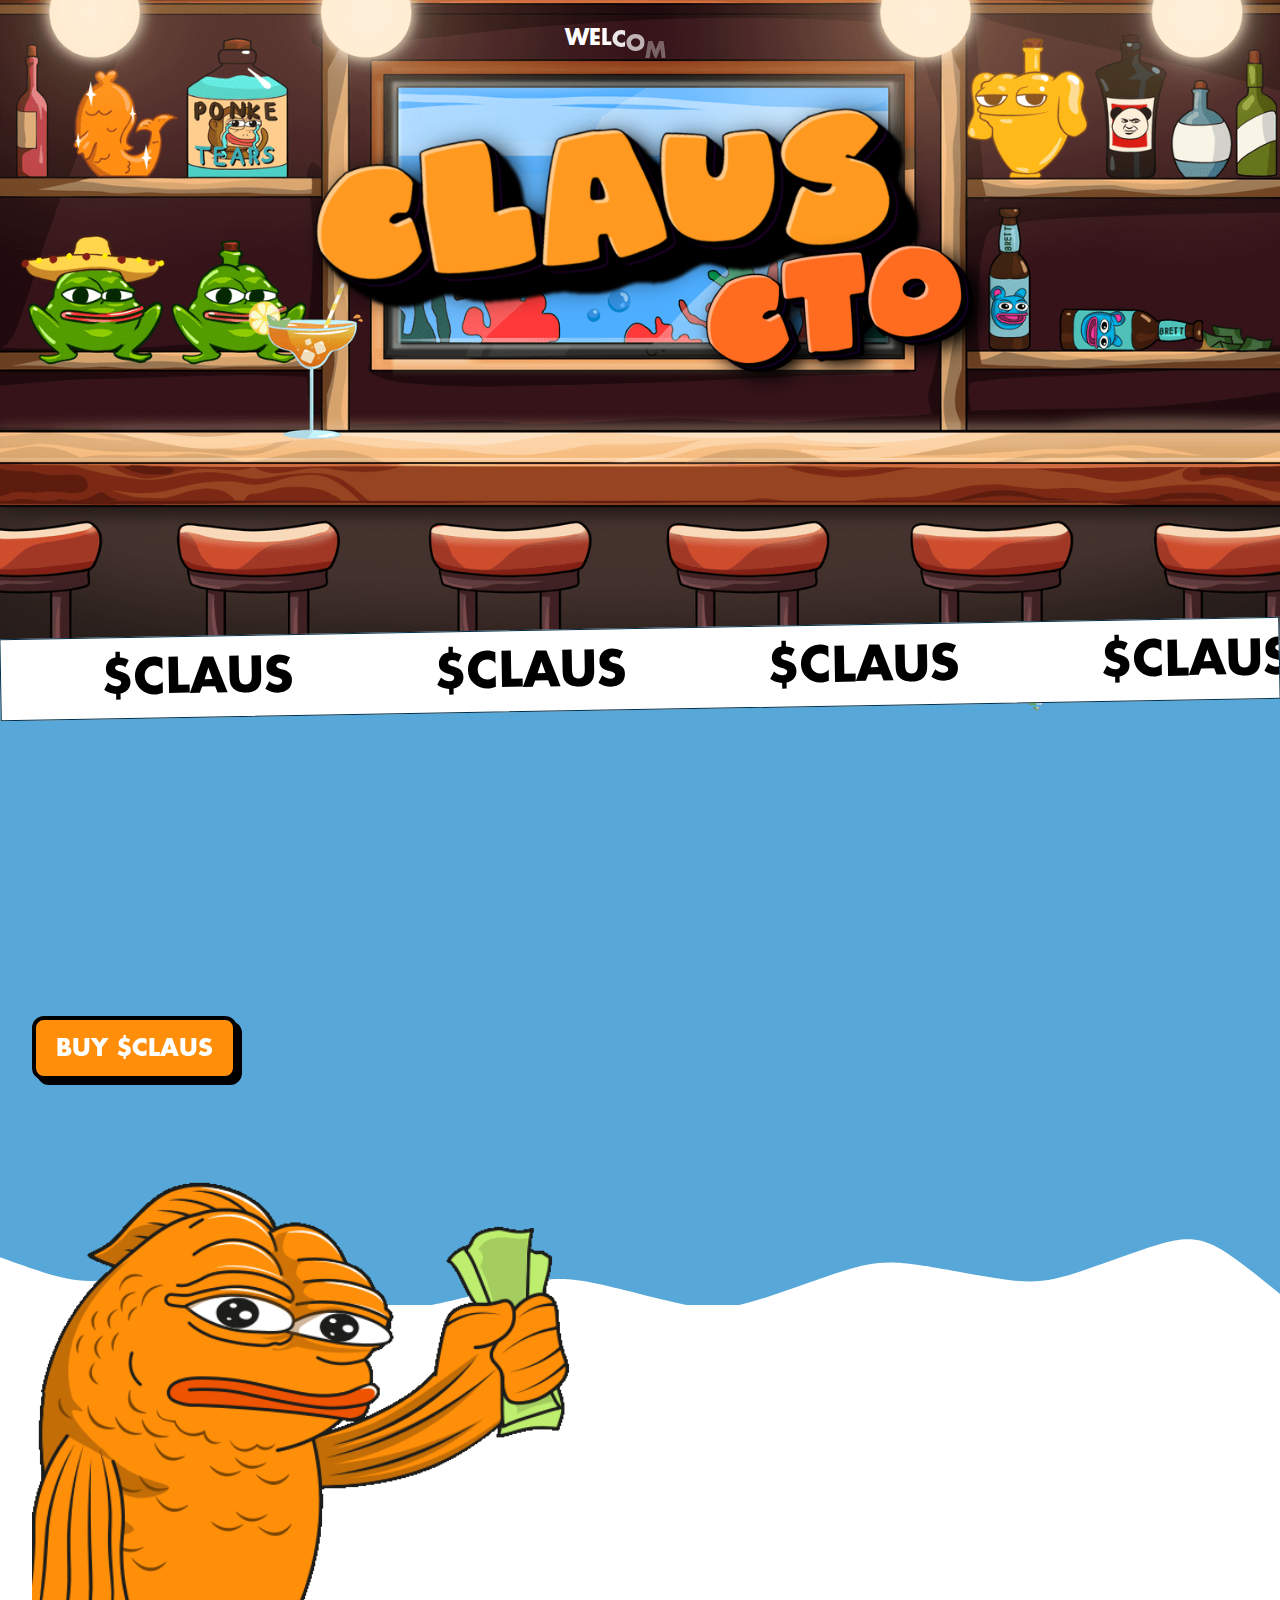
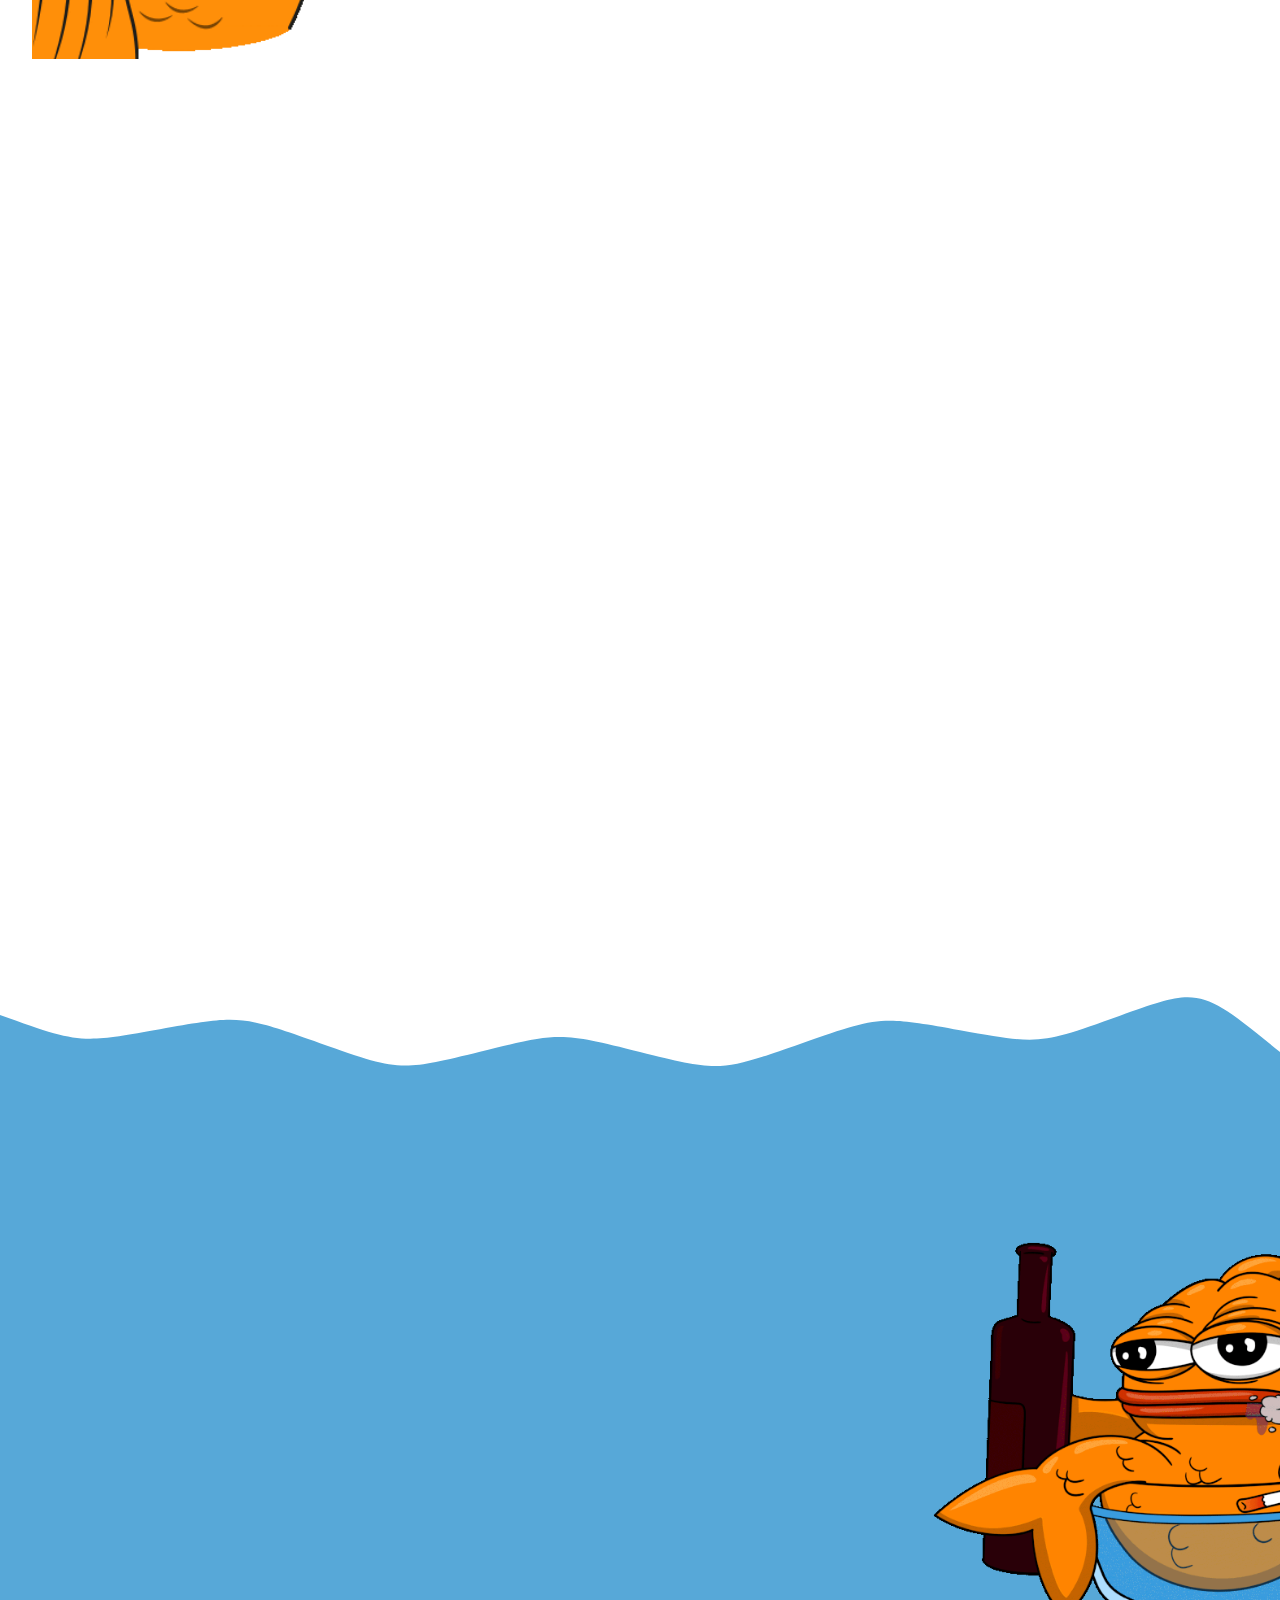
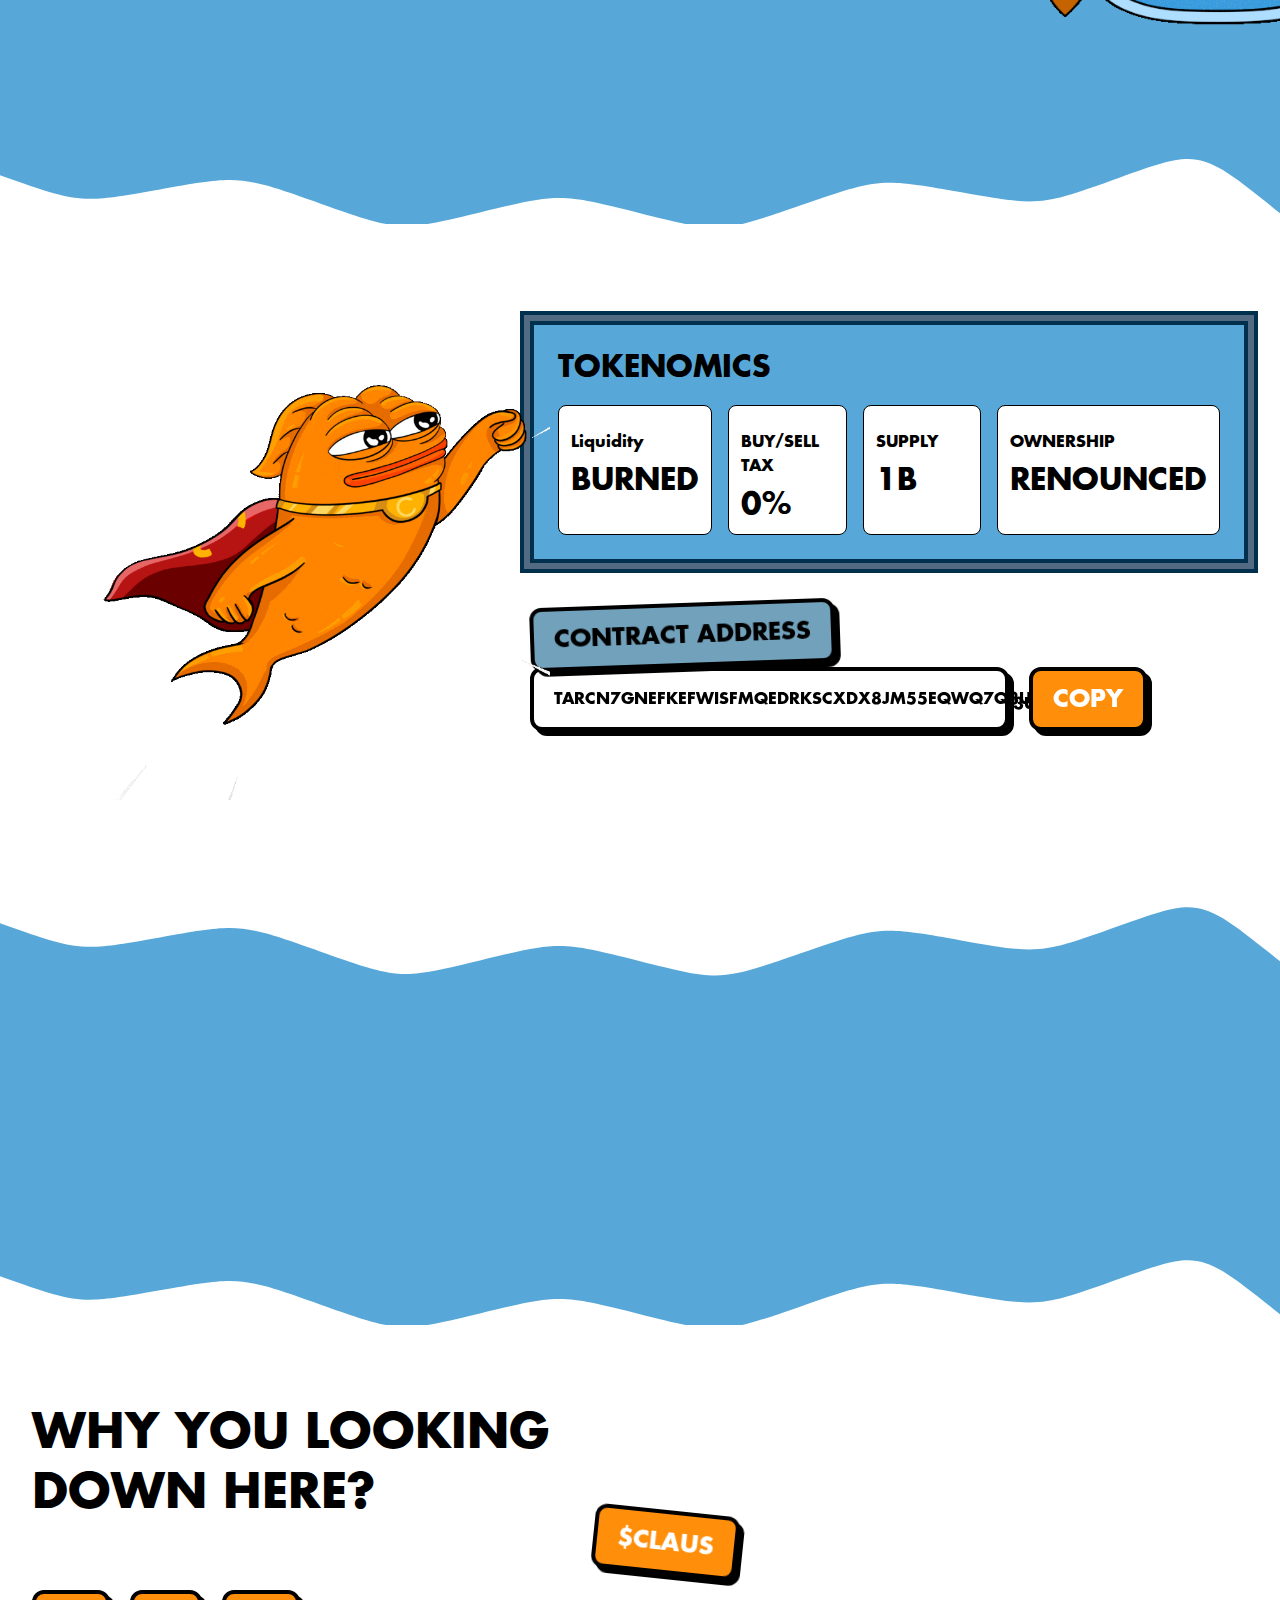
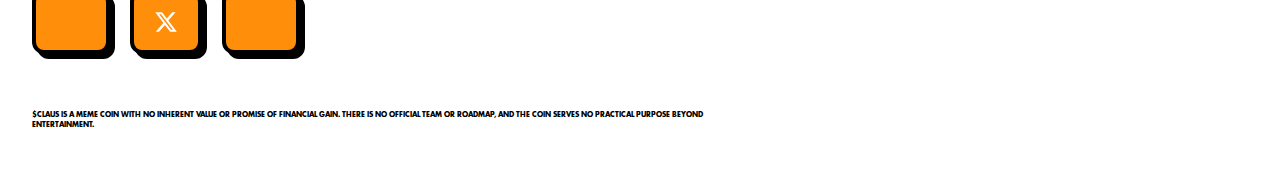
==== commit f7542f9d: "1" ====
--- a/index.html
+++ b/index.html
@@ -1,4 +1,4 @@
-<!DOCTYPE html><html lang="en"><head><meta charset="utf-8"><meta name="viewport" content="width=device-width, initial-scale=1"><link rel="stylesheet" href="css/24a3cf0254e63a28.css" data-precedence="next"><link rel="preload" as="script" fetchpriority="low" href="./_next/static/chunks/webpack-1796d5ecd61cbd74.js"><script src="js/fd9d1056-a766499cb333441b.js" async=""></script><script src="js/23-c2cace61cd29106e.js" async=""></script><script src="js/main-app-f73cdb3bce740b12.js" async=""></script><script src="js/c15bf2b0-c5f2ab0c4ce668d5.js" async=""></script><script src="js/470-ffb5d21e86bb0e69.js" async=""></script><script src="js/954-af1ed96a70a3969e.js" async=""></script><script src="js/page-b88b69149ee3fc09.js" async=""></script><script src="js/layout-c0f721bda0d0e3bd.js" async=""></script><title>CLAUS</title><meta name="description" content="Little Fish, Big Dreams. Riding the wave into the next generation of meme tokens."><link rel="icon" href="favicon.ico" type="image/x-icon" sizes="16x16"><script src="js/polyfills-78c92fac7aa8fdd8.js" nomodule=""></script></head><body><div class="fixed inset-0 flex items-center justify-center bg-white transition-all duration-700 z-[200] pointer-events-auto"><img id="klaus-bowl-rich" alt="CLAUS Loading" loading="lazy" width="100" height="100" decoding="async" data-nimg="1" class="w-24" style="color:transparent" srcset="image_29 1x, image_13 2x" src="image_13"></div><section class="CLAUS-bg relative w-full bg-[url('./assets/images/klaus-bg-top.png')] bg-cover bg-bottom flex items-center hero-aspect"><img alt="Klaus" id="klaus-state-1" loading="lazy" width="400" height="400" decoding="async" data-nimg="1" class="absolute right-5 bottom-0 w-[32%]" style="color:transparent" srcset="image_18 1x, image 2x" src="image"><img alt="Klaus" id="klaus-state-2" loading="lazy" width="400" height="400" decoding="async" data-nimg="1" class="absolute left-5 bottom-0 w-[19%]" style="color:transparent" srcset="image_21 1x, image_3 2x" src="image_3"><img alt="Klaus" id="klaus-state-3" loading="lazy" width="400" height="400" decoding="async" data-nimg="1" class="absolute bottom-[8.5%] w-[20%] left-[30%]" style="color:transparent; z-index:30" srcset="image_22 1x, image_2 2x" src="image_2"><img alt="Klaus" id="klaus-state-4" loading="lazy" width="400" height="400" decoding="async" data-nimg="1" class="absolute bottom-[28%] w-[16%] left-[17%]" style="color:transparent" srcset="image_16 1x, image_1 2x" src="image_1"><img alt="Klaus" id="klaus-state-5"  loading="lazy" width="400" height="400" decoding="async" data-nimg="1" class="absolute bottom-[32.2%] w-[16%] left-[50%] origin-bottom" style="color:transparent; margin-left:-120px;" srcset="image_23 1x, image_5 2x" src="image_5"><div id="welcome" class="absolute top-[3.5%] left-1/2 -translate-x-1/2 text-[1.7vw] text-white">WELCOME TO</div></section><section class="-rotate-1 -mt-3 bg-white border border-[#012e49] relative z-10 min-h-10"></section><section class="pt-24 pb-40 bg-[#57A8D8] -mt-10 relative overflow-x-hidden"><div class="container flex gap-20 mobile:gap-5 items-center mobile:flex-col"><div class="w-2/3 mobile:w-full flex flex-col gap-10 mobile:gap-5"><p class="text-white text-[2.2vw] leading-tight relative mobile:text-2xl reading-title">I USED TO BE A TOP-TIER ATHLETE, A OLYMPIC SKIER, LIVING THE DREAM...</p><p class="text-white text-[2.2vw] leading-tight relative mobile:text-2xl reading-title">AND NOW? I’M A MEME.</p><a target="_blank" class="bg-[#FF8F0B] rounded-xl border-4 border-black text-white px-5 flex items-center h-16 uppercase text-2xl drop-shadow-[5px_5px_0_rgba(0,0,0,1)] mobile:drop-shadow-[2px_2px_0_rgba(0,0,0,1)] mobile:text-sm whitespace-nowrap mobile:px-3 mobile:h-12 transition hover:!translate-x-1 hover:!translate-y-1 hover:drop-shadow-[0_0_0_rgba(0,0,0,1)] flex items-center mr-auto" href="https://pump.fun/S9JzKhXW25AFyRP8NJtYJUgxu1iTEys9afZNuUgCump">BUY $CLAUS</a></div><div class="w-1/3 mobile:w-full"><img id="klaus-bowl-rich" alt="Klaus Rich" loading="lazy" width="600" height="600" decoding="async" data-nimg="1" class="w-full max-w-xl" style="color:transparent" srcset="image_26 1x, image_11 2x" src="image_11"></div></div></section><div style="width:100%;display:inline-block" class="-mt-20 relative"><svg width="100%" height="100%" version="1.1" xmlns="http://www.w3.org/2000/svg"><path d="" fill="white"></path></svg></div><section class="bg-white pb-40 mobile:pb-20 relative"><div class="w-full container flex mobile:flex-col-reverse items-center gap-14 mobile:gap-6 mobile:w-full"><div class="w-1/2 mobile:w-full"><img alt="Klaus Rich" loading="lazy" width="500" height="500" decoding="async" data-nimg="1" class="w-full -mt-[40%] mobile:-mt-0" style="color:transparent" srcset="image_25 1x, image_9 2x" src="image_9"></div><div class="w-1/2 mobile:w-full flex flex-col gap-8 mobile:gap-4 mobile:px-5"><h2 class="text-[2.8vw] leading-tight mobile:text-4xl whitespace-normal how-to-buy-title">WANNA BUY $CLAUS? EVEN A FISH COULD DO IT</h2></div></div><div class="container -mt-14 overflow-x-hidden pt-8"><div class="grid grid-cols-2 mobile:grid-cols-1 gap-14 pb-2"><div class="relative h-full klaus_card"><div class="bg-[#272627] absolute bottom-full right-full translate-x-1/2 translate-y-1/2 h-16 w-16 rounded-full flex items-center justify-center text-white text-3xl border-[7px] border-white z-20">1</div><div class="h-16 w-16 absolute z-0 bottom-full right-full translate-x-10 translate-y-10 bg-[#ff8f0b] rounded-full"></div><div class="relative z-10 bg-[#272627] h-full p-8 rounded-xl flex flex-col justify-center gap-4 drop-shadow-[7px_7px_0_#ff8f0b]"><h3 class="text-5xl mobile:text-2xl text-white leading-snug font-bold ">CREATE A WALLET WITH PHANTOM</h3><p class="text-2xl mobile:text-base text-white font-bold uppercase">VISIT PHANTOM AND FOLLOW the SIMPLE STEPS TO CREATE YOUR NEW ACCOUNT USING the PHANTOM APP OR BROWSER EXTENSION.&nbsp;</p></div></div><div class="relative h-full klaus_card"><div class="bg-[#272627] absolute bottom-full right-full translate-x-1/2 translate-y-1/2 h-16 w-16 rounded-full flex items-center justify-center text-white text-3xl border-[7px] border-white z-20">2</div><div class="h-16 w-16 absolute z-0 bottom-full right-full translate-x-10 translate-y-10 bg-[#ff8f0b] rounded-full"></div><div class="relative z-10 bg-[#272627] h-full p-8 rounded-xl flex flex-col justify-center gap-4 drop-shadow-[7px_7px_0_#ff8f0b]"><h3 class="text-5xl mobile:text-2xl text-white leading-snug font-bold ">BUY $SOL</h3><p class="text-2xl mobile:text-base text-white font-bold uppercase">CLICK THE BUY BUTTON IN THE APP TO PURCHASE SOME SOLANA, OR DEPOSIT $SOL INTO YOUR PHANTOM WALLET FROM YOUR FAVOURITE CRYPTO EXCHANGE.</p></div></div><div class="relative h-full klaus_card"><div class="bg-[#272627] absolute bottom-full right-full translate-x-1/2 translate-y-1/2 h-16 w-16 rounded-full flex items-center justify-center text-white text-3xl border-[7px] border-white z-20">3</div><div class="h-16 w-16 absolute z-0 bottom-full right-full translate-x-10 translate-y-10 bg-[#ff8f0b] rounded-full"></div><div class="relative z-10 bg-[#272627] h-full p-8 rounded-xl flex flex-col justify-center gap-4 drop-shadow-[7px_7px_0_#ff8f0b]"><h3 class="text-5xl mobile:text-2xl text-white leading-snug font-bold ">SWAP $SOL FOR $CLAUS</h3><p class="text-2xl mobile:text-base text-white font-bold uppercase">Visit Pump.fun, connect your wallet, and follow the easy steps to swap for $CLAUS using the Pump.fun platform through the app or browser.</p></div></div><div class="relative h-full klaus_card"><div class="bg-[#272627] absolute bottom-full right-full translate-x-1/2 translate-y-1/2 h-16 w-16 rounded-full flex items-center justify-center text-white text-3xl border-[7px] border-white z-20">4</div><div class="h-16 w-16 absolute z-0 bottom-full right-full translate-x-10 translate-y-10 bg-[#ff8f0b] rounded-full"></div><div class="relative z-10 bg-[#272627] h-full p-8 rounded-xl flex flex-col justify-center gap-4 drop-shadow-[7px_7px_0_#ff8f0b]"><h3 class="text-5xl mobile:text-2xl text-white leading-snug font-bold text-center">YOU ARE NOW A $CLAUS HOLDER!</h3><p class="text-2xl mobile:text-base text-white font-bold uppercase"></p></div></div></div></div></section><div style="width:100%;display:inline-block" class="translate-y-3"><svg width="100%" height="100%" version="1.1" xmlns="http://www.w3.org/2000/svg"><path d="" fill="#57a8d8"></path></svg></div><section class="bg-[#57A8D8] pb-32 overflow-hidden"><div class="container flex gap-20 mobile:gap-10 items-center mobile:flex-col"><div class="w-1/2 mobile:w-full flex flex-col gap-10"><h2 class="text-white text-7xl mobile:text-4xl whitespace-nowrap fut-flag-title">AH YES YES</h2><p class="text-2xl mobile:text-lg text-white font-bold uppercase" id="fut-flag-text">$CLAUS isn’t just another meme coin.&nbsp;It’s the pre-cursor to something huge. A trailblazer, riding the wave into the future. This is what you’ve all been waiting for.&nbsp;</p></div><div class="w-1/2 mobile:w-full mobile:-mt-0"><img id="klaus-fut-flag-img" alt="CLAUS drunk" loading="lazy" width="1200" height="1200" decoding="async" data-nimg="1" class="p-10 relative z-10" style="color:transparent" srcset="image_27 1x, image_14 2x" src="image_14"></div></div></section><div style="width:100%;display:inline-block" class="-mt-20"><svg width="100%" height="100%" version="1.1" xmlns="http://www.w3.org/2000/svg"><path d="" fill="white"></path></svg></div><section class="pb-20 pt-5 flex flex-col items-center gap-20 mobile:gap-10 mobile:pb-5 overflow-hidden" id="tokenomics"><div class="w-full container flex md:space-x-5 mobile:flex-col-reverse"><div class="w-2/5 mobile:w-full z-10"><img alt="Super CLAUS" loading="lazy" width="1200" height="1200" decoding="async" data-nimg="1" class="w-full md:translate-x-10" style="color:transparent" srcset="image_24 1x, image_10 2x" src="image_10"></div><div class="w-3/5 mobile:w-full flex flex-col gap-10 z-0"><div class="relative"><div class="absolute left-0 top-0 border-4 bg-[#526b83] border-[#00304d] h-[calc(100%+20px)] w-[calc(100%+20px)] -translate-x-[10px] -translate-y-[10px]"></div><div class="border-4 border-[#00304d] bg-[#57a8d8] p-6 mobile:p-3 relative flex flex-col gap-5"><h2 class="text-3xl">TOKENOMICS</h2><div class="flex md:space-x-4 mobile:flex-col mobile:space-y-3"><div class="w-full p-3 rounded-[8px] border border-black bg-white flex flex-col gap-2 tokenomics_card items-start"><h3 class="text-left text-base font-extrabold mt-3 text-black">Liquidity</h3><p class="text-left text-3xl uppercase text-black">Burned</p></div><div class="w-full p-3 rounded-[8px] border border-black bg-white flex flex-col gap-2 tokenomics_card items-start"><h3 class="text-left text-base font-extrabold mt-3 text-black">BUY/SELL TAX</h3><p class="text-left text-3xl uppercase text-black">0%</p></div><div class="w-full p-3 rounded-[8px] border border-black bg-white flex flex-col gap-2 tokenomics_card items-start"><h3 class="text-left text-base font-extrabold mt-3 text-black">SUPPLY</h3><p class="text-left text-3xl uppercase text-black">1B</p></div><div class="w-full p-3 rounded-[8px] border border-black bg-white flex flex-col gap-2 tokenomics_card items-start"><h3 class="text-left text-base font-extrabold mt-3 text-black">OWNERSHIP</h3><p class="text-left text-3xl uppercase text-black">Renounced</p></div></div></div></div><div class="relative flex items-start flex-col"><a class="bg-[#FF8F0B] rounded-xl border-4 border-black text-white px-5 flex items-center h-16 uppercase text-2xl drop-shadow-[5px_5px_0_rgba(0,0,0,1)] mobile:drop-shadow-[2px_2px_0_rgba(0,0,0,1)] mobile:text-sm whitespace-nowrap mobile:px-3 mobile:h-12 transition hover:!translate-x-1 hover:!translate-y-1 hover:drop-shadow-[0_0_0_rgba(0,0,0,1)] flex items-center -rotate-2 !bg-[#72a1bc] !text-black relative z-10" href="#"> CONTRACT ADDRESS </a><div class="flex gap-5 mobile:gap-2 w-full relative z-0 mobile:flex-col"><a class="bg-[#FF8F0B] rounded-xl border-4 border-black text-white px-5 flex items-center h-16 uppercase text-2xl drop-shadow-[5px_5px_0_rgba(0,0,0,1)] mobile:drop-shadow-[2px_2px_0_rgba(0,0,0,1)] mobile:text-sm whitespace-nowrap mobile:px-3 mobile:h-12 transition hover:!translate-x-1 hover:!translate-y-1 hover:drop-shadow-[0_0_0_rgba(0,0,0,1)] flex items-center w-8/12 mobile:w-full mobile:text-[9px] !bg-white !text-black text-base md:pointer-events-none" href="#"> <!-- -->S9JzKhXW25AFyRP8NJtYJUgxu1iTEys9afZNuUgCump<!-- --> </a><a class="bg-[#FF8F0B] rounded-xl border-4 border-black text-white px-5 flex items-center h-16 uppercase text-2xl drop-shadow-[5px_5px_0_rgba(0,0,0,1)] mobile:drop-shadow-[2px_2px_0_rgba(0,0,0,1)] mobile:text-sm whitespace-nowrap mobile:px-3 mobile:h-12 transition hover:!translate-x-1 hover:!translate-y-1 hover:drop-shadow-[0_0_0_rgba(0,0,0,1)] flex items-center w-fit !text-center" href="#"> COPY </a></div></div></div></div></section><div style="width:100%;display:inline-block" class="translate-y-3 relative z-0"><svg width="100%" height="100%" version="1.1" xmlns="http://www.w3.org/2000/svg"><path d="" fill="#57a8d8"></path></svg></div><section class="Pump.fun-container bg-[#57A8D8] pt-16 pb-56 mobile:pt-6 mobile:pb-32 flex flex-col gap-10 mobile:overflow-x-hidden partners_section"><div style="display:none;" class="w-full flex flex-col justify-center items-center container"><div class="overflow-hidden w-1/2 mobile:w-full flex items-center"><img alt="CLAUS magic" loading="lazy" width="1200" height="1200" decoding="async" data-nimg="1" class="relative z-10 w-7/12 mobile:w-full mx-auto translate-y-1" style="color:transparent" srcset="image_28 1x, image_12 2x" src="image_12"></div><div class="rounded-3xl mobile:rounded-t-none overflow-hidden w-1/2 mobile:w-full"><iframe src="https://app.Pump.fun.org/swap?outputCurrency=S9JzKhXW25AFyRP8NJtYJUgxu1iTEys9afZNuUgCump" class="aspect-square w-full" tabindex="-1"></iframe></div></div></section><div style="width:100%;display:inline-block" class="-mt-20"><svg width="100%" height="100%" version="1.1" xmlns="http://www.w3.org/2000/svg"><path d="" fill="white"></path></svg></div><footer class="pb-10"><div class="container mobile:gap-0 flex gap-10 items-center mobile:flex-col-reverse"><div class="w-3/5 mobile:w-full relative flex flex-col gap-4"><h2 class="text-5xl mobile:text-xl uppercase leading-tight">WHY YOU LOOKING <br> DOWN HERE?</h2><a class="bg-[#FF8F0B] rounded-xl border-4 border-black text-white px-5 flex items-center h-16 uppercase text-2xl drop-shadow-[5px_5px_0_rgba(0,0,0,1)] mobile:drop-shadow-[2px_2px_0_rgba(0,0,0,1)] mobile:text-sm whitespace-nowrap mobile:px-3 mobile:h-12 transition hover:!translate-x-1 hover:!translate-y-1 hover:drop-shadow-[0_0_0_rgba(0,0,0,1)] flex items-center rotate-6 text-2xl ml-auto -mt-7 mobile:-mt-2" href="#">$CLAUS</a><div class="flex items-center gap-5 mobile:flex-wrap mobile:gap-2"><a target="_blank" class="bg-[#FF8F0B] rounded-xl border-4 border-black text-white px-5 flex items-center h-16 uppercase text-2xl drop-shadow-[5px_5px_0_rgba(0,0,0,1)] mobile:drop-shadow-[2px_2px_0_rgba(0,0,0,1)] mobile:text-sm whitespace-nowrap mobile:px-3 mobile:h-12 transition hover:!translate-x-1 hover:!translate-y-1 hover:drop-shadow-[0_0_0_rgba(0,0,0,1)] flex items-center undefined" href="https://t.me/clausfun"><img alt="klaus telegram" loading="lazy" width="30" height="30" decoding="async" data-nimg="1" class="mobile:w-5" style="color:transparent" src="images/telegram.svg"></a><a style="display:none;" target="_blank" class="bg-[#FF8F0B] rounded-xl border-4 border-black text-white px-5 flex items-center h-16 uppercase text-2xl drop-shadow-[5px_5px_0_rgba(0,0,0,1)] mobile:drop-shadow-[2px_2px_0_rgba(0,0,0,1)] mobile:text-sm whitespace-nowrap mobile:px-3 mobile:h-12 transition hover:!translate-x-1 hover:!translate-y-1 hover:drop-shadow-[0_0_0_rgba(0,0,0,1)] flex items-center undefined" href="https://www.dextools.io/app/en/token/klaus?t=1728559084892"><img alt="klaus dextools" loading="lazy" width="30" height="30" decoding="async" data-nimg="1" class="brightness-0 invert mobile:w-5" style="color:transparent" srcset="image_15 1x, image_4 2x" src="image_4"></a><a style="display:none;" target="_blank" class="bg-[#FF8F0B] rounded-xl border-4 border-black text-white px-5 flex items-center h-16 uppercase text-2xl drop-shadow-[5px_5px_0_rgba(0,0,0,1)] mobile:drop-shadow-[2px_2px_0_rgba(0,0,0,1)] mobile:text-sm whitespace-nowrap mobile:px-3 mobile:h-12 transition hover:!translate-x-1 hover:!translate-y-1 hover:drop-shadow-[0_0_0_rgba(0,0,0,1)] flex items-center mobile:hidden" href="https://dexscreener.com/SOLANA/0x8a85f9384c37ecc64d33c37e490d7b4e5951cb59"><img alt="klaus dexscreener" loading="lazy" width="30" height="30" decoding="async" data-nimg="1" class="brightness-0 invert mobile:w-5" style="color:transparent" srcset="image_17 1x, image_7 2x" src="image_7"></a><a style="display:none;" target="_blank" class="bg-[#FF8F0B] rounded-xl border-4 border-black text-white px-5 flex items-center h-16 uppercase text-2xl drop-shadow-[5px_5px_0_rgba(0,0,0,1)] mobile:drop-shadow-[2px_2px_0_rgba(0,0,0,1)] mobile:text-sm whitespace-nowrap mobile:px-3 mobile:h-12 transition hover:!translate-x-1 hover:!translate-y-1 hover:drop-shadow-[0_0_0_rgba(0,0,0,1)] flex items-center undefined" href="https://www.youtube.com/@klausSOLANA"><svg stroke="currentColor" fill="currentColor" stroke-width="0" viewBox="0 0 1024 1024" width="1em" height="1em" class="mobile:w-5" xmlns="http://www.w3.org/2000/svg"><path d="M960 509.2c0-2.2 0-4.7-.1-7.6-.1-8.1-.3-17.2-.5-26.9-.8-27.9-2.2-55.7-4.4-81.9-3-36.1-7.4-66.2-13.4-88.8a139.52 139.52 0 0 0-98.3-98.5c-28.3-7.6-83.7-12.3-161.7-15.2-37.1-1.4-76.8-2.3-116.5-2.8-13.9-.2-26.8-.3-38.4-.4h-29.4c-11.6.1-24.5.2-38.4.4-39.7.5-79.4 1.4-116.5 2.8-78 3-133.5 7.7-161.7 15.2A139.35 139.35 0 0 0 82.4 304C76.3 326.6 72 356.7 69 392.8c-2.2 26.2-3.6 54-4.4 81.9-.3 9.7-.4 18.8-.5 26.9 0 2.9-.1 5.4-.1 7.6v5.6c0 2.2 0 4.7.1 7.6.1 8.1.3 17.2.5 26.9.8 27.9 2.2 55.7 4.4 81.9 3 36.1 7.4 66.2 13.4 88.8 12.8 47.9 50.4 85.7 98.3 98.5 28.2 7.6 83.7 12.3 161.7 15.2 37.1 1.4 76.8 2.3 116.5 2.8 13.9.2 26.8.3 38.4.4h29.4c11.6-.1 24.5-.2 38.4-.4 39.7-.5 79.4-1.4 116.5-2.8 78-3 133.5-7.7 161.7-15.2 47.9-12.8 85.5-50.5 98.3-98.5 6.1-22.6 10.4-52.7 13.4-88.8 2.2-26.2 3.6-54 4.4-81.9.3-9.7.4-18.8.5-26.9 0-2.9.1-5.4.1-7.6v-5.6zm-72 5.2c0 2.1 0 4.4-.1 7.1-.1 7.8-.3 16.4-.5 25.7-.7 26.6-2.1 53.2-4.2 77.9-2.7 32.2-6.5 58.6-11.2 76.3-6.2 23.1-24.4 41.4-47.4 47.5-21 5.6-73.9 10.1-145.8 12.8-36.4 1.4-75.6 2.3-114.7 2.8-13.7.2-26.4.3-37.8.3h-28.6l-37.8-.3c-39.1-.5-78.2-1.4-114.7-2.8-71.9-2.8-124.9-7.2-145.8-12.8-23-6.2-41.2-24.4-47.4-47.5-4.7-17.7-8.5-44.1-11.2-76.3-2.1-24.7-3.4-51.3-4.2-77.9-.3-9.3-.4-18-.5-25.7 0-2.7-.1-5.1-.1-7.1v-4.8c0-2.1 0-4.4.1-7.1.1-7.8.3-16.4.5-25.7.7-26.6 2.1-53.2 4.2-77.9 2.7-32.2 6.5-58.6 11.2-76.3 6.2-23.1 24.4-41.4 47.4-47.5 21-5.6 73.9-10.1 145.8-12.8 36.4-1.4 75.6-2.3 114.7-2.8 13.7-.2 26.4-.3 37.8-.3h28.6l37.8.3c39.1.5 78.2 1.4 114.7 2.8 71.9 2.8 124.9 7.2 145.8 12.8 23 6.2 41.2 24.4 47.4 47.5 4.7 17.7 8.5 44.1 11.2 76.3 2.1 24.7 3.4 51.3 4.2 77.9.3 9.3.4 18 .5 25.7 0 2.7.1 5.1.1 7.1v4.8zM423 646l232-135-232-133z"></path></svg></a><a target="_blank" class="bg-[#FF8F0B] rounded-xl border-4 border-black text-white px-5 flex items-center h-16 uppercase text-2xl drop-shadow-[5px_5px_0_rgba(0,0,0,1)] mobile:drop-shadow-[2px_2px_0_rgba(0,0,0,1)] mobile:text-sm whitespace-nowrap mobile:px-3 mobile:h-12 transition hover:!translate-x-1 hover:!translate-y-1 hover:drop-shadow-[0_0_0_rgba(0,0,0,1)] flex items-center undefined" style="display:none;" href="https://www.instagram.com/klausoneth/"><svg stroke="currentColor" fill="currentColor" stroke-width="0" viewBox="0 0 448 512" width="1em" height="1em" class="mobile:w-5" xmlns="http://www.w3.org/2000/svg"><path d="M224.1 141c-63.6 0-114.9 51.3-114.9 114.9s51.3 114.9 114.9 114.9S339 319.5 339 255.9 287.7 141 224.1 141zm0 189.6c-41.1 0-74.7-33.5-74.7-74.7s33.5-74.7 74.7-74.7 74.7 33.5 74.7 74.7-33.6 74.7-74.7 74.7zm146.4-194.3c0 14.9-12 26.8-26.8 26.8-14.9 0-26.8-12-26.8-26.8s12-26.8 26.8-26.8 26.8 12 26.8 26.8zm76.1 27.2c-1.7-35.9-9.9-67.7-36.2-93.9-26.2-26.2-58-34.4-93.9-36.2-37-2.1-147.9-2.1-184.9 0-35.8 1.7-67.6 9.9-93.9 36.1s-34.4 58-36.2 93.9c-2.1 37-2.1 147.9 0 184.9 1.7 35.9 9.9 67.7 36.2 93.9s58 34.4 93.9 36.2c37 2.1 147.9 2.1 184.9 0 35.9-1.7 67.7-9.9 93.9-36.2 26.2-26.2 34.4-58 36.2-93.9 2.1-37 2.1-147.8 0-184.8zM398.8 388c-7.8 19.6-22.9 34.7-42.6 42.6-29.5 11.7-99.5 9-132.1 9s-102.7 2.6-132.1-9c-19.6-7.8-34.7-22.9-42.6-42.6-11.7-29.5-9-99.5-9-132.1s-2.6-102.7 9-132.1c7.8-19.6 22.9-34.7 42.6-42.6 29.5-11.7 99.5-9 132.1-9s102.7-2.6 132.1 9c19.6 7.8 34.7 22.9 42.6 42.6 11.7 29.5 9 99.5 9 132.1s2.7 102.7-9 132.1z"></path></svg></a><a  target="_blank" class="bg-[#FF8F0B] rounded-xl border-4 border-black text-white px-5 flex items-center h-16 uppercase text-2xl drop-shadow-[5px_5px_0_rgba(0,0,0,1)] mobile:drop-shadow-[2px_2px_0_rgba(0,0,0,1)] mobile:text-sm whitespace-nowrap mobile:px-3 mobile:h-12 transition hover:!translate-x-1 hover:!translate-y-1 hover:drop-shadow-[0_0_0_rgba(0,0,0,1)] flex items-center undefined" href="https://x.com/clausonsolfun"><svg stroke="currentColor" fill="currentColor" stroke-width="0" viewBox="0 0 512 512" width="1em" height="1em" class="mobile:w-5" xmlns="http://www.w3.org/2000/svg"><path d="M389.2 48h70.6L305.6 224.2 487 464H345L233.7 318.6 106.5 464H35.8L200.7 275.5 26.8 48H172.4L272.9 180.9 389.2 48zM364.4 421.8h39.1L151.1 88h-42L364.4 421.8z"></path></svg></a><a style="display:none;" target="_blank" class="bg-[#FF8F0B] rounded-xl border-4 border-black text-white px-5 flex items-center h-16 uppercase text-2xl drop-shadow-[5px_5px_0_rgba(0,0,0,1)] mobile:drop-shadow-[2px_2px_0_rgba(0,0,0,1)] mobile:text-sm whitespace-nowrap mobile:px-3 mobile:h-12 transition hover:!translate-x-1 hover:!translate-y-1 hover:drop-shadow-[0_0_0_rgba(0,0,0,1)] flex items-center undefined" href="https://www.tiktok.com/@klausoneth"><svg stroke="currentColor" fill="currentColor" stroke-width="0" viewBox="0 0 24 24" width="1em" height="1em" class="mobile:w-5" xmlns="http://www.w3.org/2000/svg"><path d="M16 8.24537V15.5C16 19.0899 13.0899 22 9.5 22C5.91015 22 3 19.0899 3 15.5C3 11.9101 5.91015 9 9.5 9C10.0163 9 10.5185 9.06019 11 9.17393V12.3368C10.5454 12.1208 10.0368 12 9.5 12C7.567 12 6 13.567 6 15.5C6 17.433 7.567 19 9.5 19C11.433 19 13 17.433 13 15.5V2H16C16 4.76142 18.2386 7 21 7V10C19.1081 10 17.3696 9.34328 16 8.24537Z"></path></svg></a><a class="bg-[#FF8F0B] rounded-xl border-4 border-black text-white px-5 flex items-center h-16 uppercase text-2xl drop-shadow-[5px_5px_0_rgba(0,0,0,1)] mobile:drop-shadow-[2px_2px_0_rgba(0,0,0,1)] mobile:text-sm whitespace-nowrap mobile:px-3 mobile:h-12 transition hover:!translate-x-1 hover:!translate-y-1 hover:drop-shadow-[0_0_0_rgba(0,0,0,1)] flex items-center undefined" href="https://pump.fun/S9JzKhXW25AFyRP8NJtYJUgxu1iTEys9afZNuUgCump"><img alt="klaus Pump.fun" loading="lazy" width="30" height="30" decoding="async" data-nimg="1" class="brightness-0 invert mobile:w-5" style="color:transparent" srcset="image_19.png 1x, image_19.png 2x" src="image_19.png"></a></div><p class="text-black text-[7px] uppercase mt-10 mobile:mt-2">$CLAUS is a Meme Coin With No Inherent Value or Promise of Financial Gain. There is No Official Team or Roadmap, and the Coin Serves No Practical Purpose Beyond Entertainment.<br><br></p></div><img alt="klaus happy" loading="lazy" width="500" height="500" decoding="async" data-nimg="1" class="w-2/5 mobile:w-3/4 md:-mt-60 mobile:-mt-40 mobile:ml-auto -scale-x-100" style="color:transparent" srcset="image_20 1x, image_8 2x" src="image_8"></div></footer><script src="js/webpack-1796d5ecd61cbd74.js" async=""></script><script>(self.__next_f=self.__next_f||[]).push([0]);self.__next_f.push([2,null])</script><script>self.__next_f.push([1,"1:HL[\"./_next/static/css/24a3cf0254e63a28.css\",\"style\"]\n"])</script><script>self.__next_f.push([1,"2:I[5751,[],\"\"]\n4:I[1634,[\"922\",\"static/chunks/c15bf2b0-c5f2ab0c4ce668d5.js\",\"470\",\"static/chunks/470-ffb5d21e86bb0e69.js\",\"954\",\"static/chunks/954-af1ed96a70a3969e.js\",\"931\",\"static/chunks/app/page-b88b69149ee3fc09.js\"],\"default\"]\n5:I[1932,[\"922\",\"static/chunks/c15bf2b0-c5f2ab0c4ce668d5.js\",\"470\",\"static/chunks/470-ffb5d21e86bb0e69.js\",\"954\",\"static/chunks/954-af1ed96a70a3969e.js\",\"931\",\"static/chunks/app/page-b88b69149ee3fc09.js\"],\"\"]\n6:I[8173,[\"922\",\"static/chunks/c15bf2b0-c5f2ab0c4ce668d5.js\",\"470\",\"static/chunks/470-ffb5d21e86bb0e69.js\",\"954\",\"static/chunks/954-af1ed96a70a3969e.js\",\"931\",\"static/chunks/app/page-b88b69149ee3fc09.js\"],\"Image\"]\n7:I[1411,[\"922\",\"static/chunks/c15bf2b0-c5f2ab0c4ce668d5.js\",\"470\",\"static/chunks/470-ffb5d21e86bb0e69.js\",\"954\",\"static/chunks/954-af1ed96a70a3969e.js\",\"931\",\"static/chunks/app/page-b88b69149ee3fc09.js\"],\"default\"]\n8:I[8845,[\"922\",\"static/chunks/c15bf2b0-c5f2ab0c4ce668d5.js\",\"470\",\"static/chunks/470-ffb5d21e86bb0e69.js\",\"954\",\"static/chunks/954-af1ed96a70a3969e.js\",\"931\",\"static/chunks/app/page-b88b69149ee3fc09.js\"],\"default\"]\n9:I[7866,[\"922\",\"static/chunks/c15bf2b0-c5f2ab0c4ce668d5.js\",\"470\",\"static/chunks/470-ffb5d21e86bb0e69.js\",\"954\",\"static/chunks/954-af1ed96a70a3969e.js\",\"931\",\"static/chunks/app/page-b88b69149ee3fc09.js\"],\"default\"]\na:I[1999,[\"922\",\"static/chunks/c15bf2b0-c5f2ab0c4ce668d5.js\",\"470\",\"static/chunks/470-ffb5d21e86bb0e69.js\",\"954\",\"static/chunks/954-af1ed96a70a3969e.js\",\"931\",\"static/chunks/app/page-b88b69149ee3fc09.js\"],\"default\"]\nb:I[6660,[\"922\",\"static/chunks/c15bf2b0-c5f2ab0c4ce668d5.js\",\"470\",\"static/chunks/470-ffb5d21e86bb0e69.js\",\"954\",\"static/chunks/954-af1ed96a70a3969e.js\",\"931\",\"static/chunks/app/page-b88b69149ee3fc09.js\"],\"default\"]\nd:I[3803,[\"470\",\"static/chunks/470-ffb5d21e86bb0e69.js\",\"185\",\"static/chunks/app/layout-c0f721bda0d0e3bd.js\"],\"default\"]\ne:I[9275,[],\"\"]\nf:I[1343,[],\"\"]\n11:I[6130,[],\"\"]\nc:T680,M960 509.2c0-2.2 0-4.7-.1-7.6-.1-8.1-.3-17.2-.5-26.9-.8-27.9-2.2-55.7-4.4-81.9-3-36.1-7.4-66.2-13.4-88.8a139.52 139.52 0 0 0-98.3-98.5c-"])</script><script>self.__next_f.push([1,"28.3-7.6-83.7-12.3-161.7-15.2-37.1-1.4-76.8-2.3-116.5-2.8-13.9-.2-26.8-.3-38.4-.4h-29.4c-11.6.1-24.5.2-38.4.4-39.7.5-79.4 1.4-116.5 2.8-78 3-133.5 7.7-161.7 15.2A139.35 139.35 0 0 0 82.4 304C76.3 326.6 72 356.7 69 392.8c-2.2 26.2-3.6 54-4.4 81.9-.3 9.7-.4 18.8-.5 26.9 0 2.9-.1 5.4-.1 7.6v5.6c0 2.2 0 4.7.1 7.6.1 8.1.3 17.2.5 26.9.8 27.9 2.2 55.7 4.4 81.9 3 36.1 7.4 66.2 13.4 88.8 12.8 47.9 50.4 85.7 98.3 98.5 28.2 7.6 83.7 12.3 161.7 15.2 37.1 1.4 76.8 2.3 116.5 2.8 13.9.2 26.8.3 38.4.4h29.4c11.6-.1 24.5-.2 38.4-.4 39.7-.5 79.4-1.4 116.5-2.8 78-3 133.5-7.7 161.7-15.2 47.9-12.8 85.5-50.5 98.3-98.5 6.1-22.6 10.4-52.7 13.4-88.8 2.2-26.2 3.6-54 4.4-81.9.3-9.7.4-18.8.5-26.9 0-2.9.1-5.4.1-7.6v-5.6zm-72 5.2c0 2.1 0 4.4-.1 7.1-.1 7.8-.3 16.4-.5 25.7-.7 26.6-2.1 53.2-4.2 77.9-2.7 32.2-6.5 58.6-11.2 76.3-6.2 23.1-24.4 41.4-47.4 47.5-21 5.6-73.9 10.1-145.8 12.8-36.4 1.4-75.6 2.3-114.7 2.8-13.7.2-26.4.3-37.8.3h-28.6l-37.8-.3c-39.1-.5-78.2-1.4-114.7-2.8-71.9-2.8-124.9-7.2-145.8-12.8-23-6.2-41.2-24.4-47.4-47.5-4.7-17.7-8.5-44.1-11.2-76.3-2.1-24.7-3.4-51.3-4.2-77.9-.3-9.3-.4-18-.5-25.7 0-2.7-.1-5.1-.1-7.1v-4.8c0-2.1 0-4.4.1-7.1.1-7.8.3-16.4.5-25.7.7-26.6 2.1-53.2 4.2-77.9 2.7-32.2 6.5-58.6 11.2-76.3 6.2-23.1 24.4-41.4 47.4-47.5 21-5.6 73.9-10.1 145.8-12.8 36.4-1.4 75.6-2.3 114.7-2.8 13.7-.2 26.4-.3 37.8-.3h28.6l37.8.3c39.1.5 78.2 1.4 114.7 2.8 71.9 2.8 124.9 7.2 145.8 12.8 23 6.2 41.2 24.4 47.4 47.5 4.7 17.7 8.5 44.1 11.2 76.3 2.1 24.7 3.4 51.3 4.2 77.9.3 9.3.4 18 .5 25.7 0 2.7.1 5.1.1 7.1v4.8zM423 646l232-135-232-133z12:[]\n"])</script><script>self.__next_f.push([1,"0:[[[\"$\",\"link\",\"0\",{\"rel\":\"stylesheet\",\"href\":\"./_next/static/css/24a3cf0254e63a28.css\",\"precedence\":\"next\",\"crossOrigin\":\"$undefined\"}]],[\"$\",\"$L2\",null,{\"buildId\":\"EBfCfv6p8kttC-hbtH9_p\",\"assetPrefix\":\"\",\"initialCanonicalUrl\":\"/\",\"initialTree\":[\"\",{\"children\":[\"__PAGE__\",{}]},\"$undefined\",\"$undefined\",true],\"initialSeedData\":[\"\",{\"children\":[\"__PAGE__\",{},[[\"$L3\",[[\"$\",\"$L4\",null,{}],[\"$\",\"section\",null,{\"className\":\"-rotate-1 -mt-3 bg-white border border-[#012e49] relative z-10 min-h-10\",\"children\":[\"$\",\"$L5\",null,{\"className\":\"py-4\",\"children\":[[\"$\",\"h2\",null,{\"className\":\"ticker-image flex items-center gap-5 pr-10\",\"children\":[[\"$\",\"$L6\",null,{\"src\":\"./klaus-image.webp\",\"width\":100,\"height\":100,\"className\":\"w-20 mobile:w-10\",\"alt\":\"$\"}],[\"$\",\"span\",null,{\"className\":\"text-5xl mobile:text-2xl\",\"children\":\"$$CLAUS\"}]]}],[\"$\",\"h2\",null,{\"className\":\"flex items-center gap-5 pr-10\",\"children\":[[\"$\",\"$L6\",null,{\"src\":\"./klaus-image.webp\",\"width\":100,\"height\":100,\"className\":\"w-20 mobile:w-10\",\"alt\":\"$\"}],[\"$\",\"span\",null,{\"className\":\"text-5xl mobile:text-2xl\",\"children\":\"$$CLAUS\"}]]}],[\"$\",\"h2\",null,{\"className\":\"flex items-center gap-5 pr-10\",\"children\":[[\"$\",\"$L6\",null,{\"src\":\"./klaus-image.webp\",\"width\":100,\"height\":100,\"className\":\"w-20 mobile:w-10\",\"alt\":\"$\"}],[\"$\",\"span\",null,{\"className\":\"text-5xl mobile:text-2xl\",\"children\":\"$$CLAUS\"}]]}],[\"$\",\"h2\",null,{\"className\":\"flex items-center gap-5 pr-10\",\"children\":[[\"$\",\"$L6\",null,{\"src\":\"./klaus-image.webp\",\"width\":100,\"height\":100,\"className\":\"w-20 mobile:w-10\",\"alt\":\"$\"}],[\"$\",\"span\",null,{\"className\":\"text-5xl mobile:text-2xl\",\"children\":\"$$CLAUS\"}]]}],[\"$\",\"h2\",null,{\"className\":\"flex items-center gap-5 pr-10\",\"children\":[[\"$\",\"$L6\",null,{\"src\":\"./klaus-image.webp\",\"width\":100,\"height\":100,\"className\":\"w-20 mobile:w-10\",\"alt\":\"$\"}],[\"$\",\"span\",null,{\"className\":\"text-5xl mobile:text-2xl\",\"children\":\"$$CLAUS\"}]]}],[\"$\",\"h2\",null,{\"className\":\"flex items-center gap-5 pr-10\",\"children\":[[\"$\",\"$L6\",null,{\"src\":\"./klaus-image.webp\",\"width\":100,\"height\":100,\"className\":\"w-20 mobile:w-10\",\"alt\":\"$\"}],[\"$\",\"span\",null,{\"className\":\"text-5xl mobile:text-2xl\",\"children\":\"$$CLAUS\"}]]}],[\"$\",\"h2\",null,{\"className\":\"flex items-center gap-5 pr-10\",\"children\":[[\"$\",\"$L6\",null,{\"src\":\"./klaus-image.webp\",\"width\":100,\"height\":100,\"className\":\"w-20 mobile:w-10\",\"alt\":\"$\"}],[\"$\",\"span\",null,{\"className\":\"text-5xl mobile:text-2xl\",\"children\":\"$$CLAUS\"}]]}],[\"$\",\"h2\",null,{\"className\":\"flex items-center gap-5 pr-10\",\"children\":[[\"$\",\"$L6\",null,{\"src\":\"./klaus-image.webp\",\"width\":100,\"height\":100,\"className\":\"w-20 mobile:w-10\",\"alt\":\"$\"}],[\"$\",\"span\",null,{\"className\":\"text-5xl mobile:text-2xl\",\"children\":\"$$CLAUS\"}]]}]]}]}],[\"$\",\"$L7\",null,{}],[\"$\",\"$L8\",null,{\"fill\":\"white\",\"paused\":false,\"className\":\"-mt-20 relative\",\"options\":{\"height\":20,\"amplitude\":50,\"points\":8}}],[\"$\",\"$L9\",null,{}],[\"$\",\"$L8\",null,{\"fill\":\"#57a8d8\",\"paused\":false,\"className\":\"translate-y-3\",\"options\":{\"height\":20,\"amplitude\":50,\"points\":8}}],[\"$\",\"$La\",null,{}],[\"$\",\"$L8\",null,{\"fill\":\"white\",\"paused\":false,\"className\":\"-mt-20\",\"options\":{\"height\":20,\"amplitude\":50,\"points\":8}}],[\"$\",\"section\",null,{\"className\":\"pb-20 pt-5 flex flex-col items-center gap-20 mobile:gap-10 mobile:pb-5 overflow-hidden\",\"id\":\"tokenomics\",\"children\":[\"$\",\"div\",null,{\"className\":\"w-full container flex md:space-x-5 mobile:flex-col-reverse\",\"children\":[[\"$\",\"div\",null,{\"className\":\"w-2/5 mobile:w-full z-10\",\"children\":[\"$\",\"$L6\",null,{\"src\":\"/assets/images/animations/klaus-super.gif\",\"className\":\"w-full md:translate-x-10\",\"width\":1200,\"height\":1200,\"alt\":\"Super CLAUS\"}]}],[\"$\",\"div\",null,{\"className\":\"w-3/5 mobile:w-full flex flex-col gap-10 z-0\",\"children\":[[\"$\",\"div\",null,{\"className\":\"relative\",\"children\":[[\"$\",\"div\",null,{\"className\":\"absolute left-0 top-0 border-4 bg-[#526b83] border-[#00304d] h-[calc(100%+20px)] w-[calc(100%+20px)] -translate-x-[10px] -translate-y-[10px]\"}],[\"$\",\"div\",null,{\"className\":\"border-4 border-[#00304d] bg-[#57a8d8] p-6 mobile:p-3 relative flex flex-col gap-5\",\"children\":[[\"$\",\"h2\",null,{\"className\":\"text-3xl\",\"children\":\"TOKENOMICS\"}],[\"$\",\"div\",null,{\"className\":\"flex md:space-x-4 mobile:flex-col mobile:space-y-3\",\"children\":[[\"$\",\"div\",null,{\"className\":\"w-full p-3 rounded-[8px] border border-black bg-white flex flex-col gap-2 tokenomics_card items-start\",\"children\":[[\"$\",\"h3\",null,{\"className\":\"text-left text-base font-extrabold mt-3 text-black\",\"children\":\"Liquidity\"}],[\"$\",\"p\",null,{\"className\":\"text-left text-3xl uppercase text-black\",\"children\":\"Burned\"}]]}],[\"$\",\"div\",null,{\"className\":\"w-full p-3 rounded-[8px] border border-black bg-white flex flex-col gap-2 tokenomics_card items-start\",\"children\":[[\"$\",\"h3\",null,{\"className\":\"text-left text-base font-extrabold mt-3 text-black\",\"children\":\"BUY/SELL TAX\"}],[\"$\",\"p\",null,{\"className\":\"text-left text-3xl uppercase text-black\",\"children\":\"0%\"}]]}],[\"$\",\"div\",null,{\"className\":\"w-full p-3 rounded-[8px] border border-black bg-white flex flex-col gap-2 tokenomics_card items-start\",\"children\":[[\"$\",\"h3\",null,{\"className\":\"text-left text-base font-extrabold mt-3 text-black\",\"children\":\"SUPPLY\"}],[\"$\",\"p\",null,{\"className\":\"text-left text-3xl uppercase text-black\",\"children\":\"1B\"}]]}],[\"$\",\"div\",null,{\"className\":\"w-full p-3 rounded-[8px] border border-black bg-white flex flex-col gap-2 tokenomics_card items-start\",\"children\":[[\"$\",\"h3\",null,{\"className\":\"text-left text-base font-extrabold mt-3 text-black\",\"children\":\"OWNERSHIP\"}],[\"$\",\"p\",null,{\"className\":\"text-left text-3xl uppercase text-black\",\"children\":\"Renounced\"}]]}]]}]]}]]}],[\"$\",\"div\",null,{\"className\":\"relative flex items-start flex-col\",\"children\":[[\"$\",\"$Lb\",null,{\"href\":\"#\",\"className\":\"-rotate-2 !bg-[#72a1bc] !text-black relative z-10\",\"copyValue\":\"S9JzKhXW25AFyRP8NJtYJUgxu1iTEys9afZNuUgCump\",\"children\":\" CONTRACT ADDRESS \"}],[\"$\",\"div\",null,{\"className\":\"flex gap-5 mobile:gap-2 w-full relative z-0 mobile:flex-col\",\"children\":[[\"$\",\"$Lb\",null,{\"href\":\"#\",\"className\":\"w-8/12 mobile:w-full mobile:text-[9px] !bg-white !text-black text-base md:pointer-events-none\",\"copyValue\":\"S9JzKhXW25AFyRP8NJtYJUgxu1iTEys9afZNuUgCump\",\"children\":[\" \",\"S9JzKhXW25AFyRP8NJtYJUgxu1iTEys9afZNuUgCump\",\" \"]}],[\"$\",\"$Lb\",null,{\"href\":\"#\",\"className\":\"w-fit !text-center\",\"copyValue\":\"S9JzKhXW25AFyRP8NJtYJUgxu1iTEys9afZNuUgCump\",\"children\":\" COPY \"}]]}]]}]]}]]}]}],[\"$\",\"$L8\",null,{\"fill\":\"#57a8d8\",\"paused\":false,\"className\":\"translate-y-3 relative z-0\",\"options\":{\"height\":20,\"amplitude\":50,\"points\":8}}],[\"$\",\"section\",null,{\"className\":\"bg-[#57A8D8] pt-16 pb-56 mobile:pt-6 mobile:pb-32 flex flex-col gap-10 mobile:overflow-x-hidden partners_section\",\"children\":[\"$\",\"div\",null,{\"className\":\"w-full flex flex-col justify-center items-center container\",\"children\":[[\"$\",\"div\",null,{\"className\":\"overflow-hidden w-1/2 mobile:w-full flex items-center\",\"children\":[\"$\",\"$L6\",null,{\"src\":\"/assets/images/animations/magic-klaus.gif\",\"className\":\"relative z-10 w-7/12 mobile:w-full mx-auto translate-y-1\",\"width\":1200,\"height\":1200,\"alt\":\"CLAUS magic\"}]}],[\"$\",\"div\",null,{\"className\":\"rounded-3xl mobile:rounded-t-none overflow-hidden w-1/2 mobile:w-full\",\"children\":[\"$\",\"iframe\",null,{\"src\":\"https://app.Pump.fun.org/swap?outputCurrency=S9JzKhXW25AFyRP8NJtYJUgxu1iTEys9afZNuUgCump\",\"className\":\"aspect-square w-full\",\"tabIndex\":\"-1\"}]}]]}]}],[\"$\",\"$L8\",null,{\"fill\":\"white\",\"paused\":false,\"className\":\"-mt-20\",\"options\":{\"height\":20,\"amplitude\":50,\"points\":8}}],[\"$\",\"footer\",null,{\"className\":\"pb-10\",\"children\":[\"$\",\"div\",null,{\"className\":\"container mobile:gap-0 flex gap-10 items-center mobile:flex-col-reverse\",\"children\":[[\"$\",\"div\",null,{\"className\":\"w-3/5 mobile:w-full relative flex flex-col gap-4\",\"children\":[[\"$\",\"h2\",null,{\"className\":\"text-5xl mobile:text-xl uppercase leading-tight\",\"children\":[\"WHY YOU LOOKING \",[\"$\",\"br\",null,{}],\" DOWN HERE?\"]}],[\"$\",\"$Lb\",null,{\"href\":\"#\",\"className\":\"rotate-6 text-2xl ml-auto -mt-7 mobile:-mt-2\",\"copyValue\":\"S9JzKhXW25AFyRP8NJtYJUgxu1iTEys9afZNuUgCump\",\"children\":\"$$CLAUS\"}],[\"$\",\"div\",null,{\"className\":\"flex items-center gap-5 mobile:flex-wrap mobile:gap-2\",\"children\":[[\"$\",\"$Lb\",null,{\"href\":\"https://t.me/clausfun\",\"target\":\"_blank\",\"children\":[\"$\",\"$L6\",null,{\"src\":\"/assets/images/telegram.svg\",\"alt\":\"klaus telegram\",\"width\":30,\"height\":30,\"className\":\"mobile:w-5\"}]}],[\"$\",\"$Lb\",null,{\"href\":\"https://www.dextools.io/app/en/token/klaus?t=1728559084892\",\"target\":\"_blank\",\"children\":[\"$\",\"$L6\",null,{\"src\":\"/assets/images/dextools.png\",\"alt\":\"klaus dextools\",\"width\":30,\"height\":30,\"className\":\"brightness-0 invert mobile:w-5\"}]}],[\"$\",\"$Lb\",null,{\"href\":\"https://dexscreener.com/SOLANA/0x8a85f9384c37ecc64d33c37e490d7b4e5951cb59\",\"target\":\"_blank\",\"className\":\"mobile:hidden\",\"children\":[\"$\",\"$L6\",null,{\"src\":\"/assets/images/dexscreener.png\",\"alt\":\"klaus dexscreener\",\"width\":30,\"height\":30,\"className\":\"brightness-0 invert mobile:w-5\"}]}],[\"$\",\"$Lb\",null,{\"href\":\"https://www.youtube.com/@klausSOLANA\",\"target\":\"_blank\",\"children\":[\"$\",\"svg\",null,{\"stroke\":\"currentColor\",\"fill\":\"currentColor\",\"strokeWidth\":\"0\",\"viewBox\":\"0 0 1024 1024\",\"width\":\"1em\",\"height\":\"1em\",\"className\":\"mobile:w-5\",\"children\":[\"$undefined\",[[\"$\",\"path\",\"0\",{\"d\":\"$c\",\"children\":[]}]]],\"style\":{\"color\":\"$undefined\"},\"xmlns\":\"http://www.w3.org/2000/svg\"}]}],[\"$\",\"$Lb\",null,{\"href\":\"https://www.instagram.com/klausoneth/\",\"target\":\"_blank\",\"children\":[\"$\",\"svg\",null,{\"stroke\":\"currentColor\",\"fill\":\"currentColor\",\"strokeWidth\":\"0\",\"viewBox\":\"0 0 448 512\",\"width\":\"1em\",\"height\":\"1em\",\"className\":\"mobile:w-5\",\"children\":[\"$undefined\",[[\"$\",\"path\",\"0\",{\"d\":\"M224.1 141c-63.6 0-114.9 51.3-114.9 114.9s51.3 114.9 114.9 114.9S339 319.5 339 255.9 287.7 141 224.1 141zm0 189.6c-41.1 0-74.7-33.5-74.7-74.7s33.5-74.7 74.7-74.7 74.7 33.5 74.7 74.7-33.6 74.7-74.7 74.7zm146.4-194.3c0 14.9-12 26.8-26.8 26.8-14.9 0-26.8-12-26.8-26.8s12-26.8 26.8-26.8 26.8 12 26.8 26.8zm76.1 27.2c-1.7-35.9-9.9-67.7-36.2-93.9-26.2-26.2-58-34.4-93.9-36.2-37-2.1-147.9-2.1-184.9 0-35.8 1.7-67.6 9.9-93.9 36.1s-34.4 58-36.2 93.9c-2.1 37-2.1 147.9 0 184.9 1.7 35.9 9.9 67.7 36.2 93.9s58 34.4 93.9 36.2c37 2.1 147.9 2.1 184.9 0 35.9-1.7 67.7-9.9 93.9-36.2 26.2-26.2 34.4-58 36.2-93.9 2.1-37 2.1-147.8 0-184.8zM398.8 388c-7.8 19.6-22.9 34.7-42.6 42.6-29.5 11.7-99.5 9-132.1 9s-102.7 2.6-132.1-9c-19.6-7.8-34.7-22.9-42.6-42.6-11.7-29.5-9-99.5-9-132.1s-2.6-102.7 9-132.1c7.8-19.6 22.9-34.7 42.6-42.6 29.5-11.7 99.5-9 132.1-9s102.7-2.6 132.1 9c19.6 7.8 34.7 22.9 42.6 42.6 11.7 29.5 9 99.5 9 132.1s2.7 102.7-9 132.1z\",\"children\":[]}]]],\"style\":{\"color\":\"$undefined\"},\"xmlns\":\"http://www.w3.org/2000/svg\"}]}],[\"$\",\"$Lb\",null,{\"href\":\"https://x.com/clausonsolfun\",\"target\":\"_blank\",\"children\":[\"$\",\"svg\",null,{\"stroke\":\"currentColor\",\"fill\":\"currentColor\",\"strokeWidth\":\"0\",\"viewBox\":\"0 0 512 512\",\"width\":\"1em\",\"height\":\"1em\",\"className\":\"mobile:w-5\",\"children\":[\"$undefined\",[[\"$\",\"path\",\"0\",{\"d\":\"M389.2 48h70.6L305.6 224.2 487 464H345L233.7 318.6 106.5 464H35.8L200.7 275.5 26.8 48H172.4L272.9 180.9 389.2 48zM364.4 421.8h39.1L151.1 88h-42L364.4 421.8z\",\"children\":[]}]]],\"style\":{\"color\":\"$undefined\"},\"xmlns\":\"http://www.w3.org/2000/svg\"}]}],[\"$\",\"$Lb\",null,{\"href\":\"https://www.tiktok.com/@klausoneth\",\"target\":\"_blank\",\"children\":[\"$\",\"svg\",null,{\"stroke\":\"currentColor\",\"fill\":\"currentColor\",\"strokeWidth\":\"0\",\"viewBox\":\"0 0 24 24\",\"width\":\"1em\",\"height\":\"1em\",\"className\":\"mobile:w-5\",\"children\":[\"$undefined\",[[\"$\",\"path\",\"0\",{\"d\":\"M16 8.24537V15.5C16 19.0899 13.0899 22 9.5 22C5.91015 22 3 19.0899 3 15.5C3 11.9101 5.91015 9 9.5 9C10.0163 9 10.5185 9.06019 11 9.17393V12.3368C10.5454 12.1208 10.0368 12 9.5 12C7.567 12 6 13.567 6 15.5C6 17.433 7.567 19 9.5 19C11.433 19 13 17.433 13 15.5V2H16C16 4.76142 18.2386 7 21 7V10C19.1081 10 17.3696 9.34328 16 8.24537Z\",\"children\":[]}]]],\"style\":{\"color\":\"$undefined\"},\"xmlns\":\"http://www.w3.org/2000/svg\"}]}],[\"$\",\"$Lb\",null,{\"href\":\"https://pump.fun/S9JzKhXW25AFyRP8NJtYJUgxu1iTEys9afZNuUgCump\",\"children\":[\"$\",\"$L6\",null,{\"src\":\"/assets/images/Pump.fun.png\",\"alt\":\"klaus Pump.fun\",\"width\":30,\"height\":30,\"className\":\"brightness-0 invert mobile:w-5\"}]}]]}],[\"$\",\"p\",null,{\"className\":\"text-black text-[7px] uppercase mt-10 mobile:mt-2\",\"children\":[\"$$CLAUS is a Meme Coin With No Inherent Value or Promise of Financial Gain. There is No Official Team or Roadmap, and the Coin Serves No Practical Purpose Beyond Entertainment.\",[\"$\",\"br\",null,{}],[\"$\",\"br\",null,{}],\"$\"]}]]}],[\"$\",\"$L6\",null,{\"src\":\"/assets/images/happy_klaus.png\",\"width\":500,\"height\":500,\"className\":\"w-2/5 mobile:w-3/4 md:-mt-60 mobile:-mt-40 mobile:ml-auto -scale-x-100\",\"alt\":\"klaus happy\"}]]}]}]]],null],null]},[[\"$\",\"$Ld\",null,{\"children\":[\"$\",\"$Le\",null,{\"parallelRouterKey\":\"children\",\"segmentPath\":[\"children\"],\"error\":\"$undefined\",\"errorStyles\":\"$undefined\",\"errorScripts\":\"$undefined\",\"template\":[\"$\",\"$Lf\",null,{}],\"templateStyles\":\"$undefined\",\"templateScripts\":\"$undefined\",\"notFound\":[[\"$\",\"title\",null,{\"children\":\"404: This page could not be found.\"}],[\"$\",\"div\",null,{\"style\":{\"fontFamily\":\"system-ui,\\\"Segoe UI\\\",Roboto,Helvetica,Arial,sans-serif,\\\"Apple Color Emoji\\\",\\\"Segoe UI Emoji\\\"\",\"height\":\"100vh\",\"textAlign\":\"center\",\"display\":\"flex\",\"flexDirection\":\"column\",\"alignItems\":\"center\",\"justifyContent\":\"center\"},\"children\":[\"$\",\"div\",null,{\"children\":[[\"$\",\"style\",null,{\"dangerouslySetInnerHTML\":{\"__html\":\"body{color:#000;background:#fff;margin:0}.next-error-h1{border-right:1px solid rgba(0,0,0,.3)}@media (prefers-color-scheme:dark){body{color:#fff;background:#000}.next-error-h1{border-right:1px solid rgba(255,255,255,.3)}}\"}}],[\"$\",\"h1\",null,{\"className\":\"next-error-h1\",\"style\":{\"display\":\"inline-block\",\"margin\":\"0 20px 0 0\",\"padding\":\"0 23px 0 0\",\"fontSize\":24,\"fontWeight\":500,\"verticalAlign\":\"top\",\"lineHeight\":\"49px\"},\"children\":\"404\"}],[\"$\",\"div\",null,{\"style\":{\"display\":\"inline-block\"},\"children\":[\"$\",\"h2\",null,{\"style\":{\"fontSize\":14,\"fontWeight\":400,\"lineHeight\":\"49px\",\"margin\":0},\"children\":\"This page could not be found.\"}]}]]}]}]],\"notFoundStyles\":[],\"styles\":null}],\"params\":{}}],null],null],\"couldBeIntercepted\":false,\"initialHead\":[null,\"$L10\"],\"globalErrorComponent\":\"$11\",\"missingSlots\":\"$W12\"}]]\n"])</script><script>self.__next_f.push([1,"10:[[\"$\",\"meta\",\"0\",{\"name\":\"viewport\",\"content\":\"width=device-width, initial-scale=1\"}],[\"$\",\"meta\",\"1\",{\"charSet\":\"utf-8\"}],[\"$\",\"link\",\"2\",{\"rel\":\"icon\",\"href\":\"/favicon.ico\",\"type\":\"image/x-icon\",\"sizes\":\"16x16\"}]]\n3:null\n"])</script><script>var images = document.querySelectorAll('img.w-20');
+<!DOCTYPE html><html lang="en"><head><meta charset="utf-8"><meta name="viewport" content="width=device-width, initial-scale=1"><link rel="stylesheet" href="css/24a3cf0254e63a28.css" data-precedence="next"><link rel="preload" as="script" fetchpriority="low" href="./_next/static/chunks/webpack-1796d5ecd61cbd74.js"><script src="js/fd9d1056-a766499cb333441b.js" async=""></script><script src="js/23-c2cace61cd29106e.js" async=""></script><script src="js/main-app-f73cdb3bce740b12.js" async=""></script><script src="js/c15bf2b0-c5f2ab0c4ce668d5.js" async=""></script><script src="js/470-ffb5d21e86bb0e69.js" async=""></script><script src="js/954-af1ed96a70a3969e.js" async=""></script><script src="js/page-b88b69149ee3fc09.js" async=""></script><script src="js/layout-c0f721bda0d0e3bd.js" async=""></script><title>CLAUS</title><meta name="description" content="Little Fish, Big Dreams. Riding the wave into the next generation of meme tokens."><link rel="icon" href="favicon.ico" type="image/x-icon" sizes="16x16"><script src="js/polyfills-78c92fac7aa8fdd8.js" nomodule=""></script></head><body><div class="fixed inset-0 flex items-center justify-center bg-white transition-all duration-700 z-[200] pointer-events-auto"><img id="klaus-bowl-rich" alt="CLAUS Loading" loading="lazy" width="100" height="100" decoding="async" data-nimg="1" class="w-24" style="color:transparent" srcset="image_29 1x, image_13 2x" src="image_13"></div><section class="CLAUS-bg relative w-full bg-[url('./assets/images/klaus-bg-top.png')] bg-cover bg-bottom flex items-center hero-aspect"><img alt="Klaus" id="klaus-state-1" loading="lazy" width="400" height="400" decoding="async" data-nimg="1" class="absolute right-5 bottom-0 w-[32%]" style="color:transparent" srcset="image_18 1x, image 2x" src="image"><img alt="Klaus" id="klaus-state-2" loading="lazy" width="400" height="400" decoding="async" data-nimg="1" class="absolute left-5 bottom-0 w-[19%]" style="color:transparent" srcset="image_21 1x, image_3 2x" src="image_3"><img alt="Klaus" id="klaus-state-3" loading="lazy" width="400" height="400" decoding="async" data-nimg="1" class="absolute bottom-[8.5%] w-[20%] left-[30%]" style="color:transparent; z-index:30" srcset="image_22 1x, image_2 2x" src="image_2"><img alt="Klaus" id="klaus-state-4" loading="lazy" width="400" height="400" decoding="async" data-nimg="1" class="absolute bottom-[28%] w-[16%] left-[17%]" style="color:transparent" srcset="image_16 1x, image_1 2x" src="image_1"><img alt="Klaus" id="klaus-state-5"  loading="lazy" width="400" height="400" decoding="async" data-nimg="1" class="absolute bottom-[32.2%] w-[16%] left-[50%] origin-bottom" style="color:transparent; margin-left:-120px;" srcset="image_23 1x, image_5 2x" src="image_5"><div id="welcome" class="absolute top-[3.5%] left-1/2 -translate-x-1/2 text-[1.7vw] text-white">WELCOME TO</div></section><section class="-rotate-1 -mt-3 bg-white border border-[#012e49] relative z-10 min-h-10"></section><section class="pt-24 pb-40 bg-[#57A8D8] -mt-10 relative overflow-x-hidden"><div class="container flex gap-20 mobile:gap-5 items-center mobile:flex-col"><div class="w-2/3 mobile:w-full flex flex-col gap-10 mobile:gap-5"><p class="text-white text-[2.2vw] leading-tight relative mobile:text-2xl reading-title">I USED TO BE A TOP-TIER ATHLETE, A OLYMPIC SKIER, LIVING THE DREAM...</p><p class="text-white text-[2.2vw] leading-tight relative mobile:text-2xl reading-title">AND NOW? I’M A MEME.</p><a target="_blank" class="bg-[#FF8F0B] rounded-xl border-4 border-black text-white px-5 flex items-center h-16 uppercase text-2xl drop-shadow-[5px_5px_0_rgba(0,0,0,1)] mobile:drop-shadow-[2px_2px_0_rgba(0,0,0,1)] mobile:text-sm whitespace-nowrap mobile:px-3 mobile:h-12 transition hover:!translate-x-1 hover:!translate-y-1 hover:drop-shadow-[0_0_0_rgba(0,0,0,1)] flex items-center mr-auto" href="https://pump.fun/TARCN7GneFkefwiSfmQeDrkScxdX8JM55EQwQ7q3ump">BUY $CLAUS</a></div><div class="w-1/3 mobile:w-full"><img id="klaus-bowl-rich" alt="Klaus Rich" loading="lazy" width="600" height="600" decoding="async" data-nimg="1" class="w-full max-w-xl" style="color:transparent" srcset="image_26 1x, image_11 2x" src="image_11"></div></div></section><div style="width:100%;display:inline-block" class="-mt-20 relative"><svg width="100%" height="100%" version="1.1" xmlns="http://www.w3.org/2000/svg"><path d="" fill="white"></path></svg></div><section class="bg-white pb-40 mobile:pb-20 relative"><div class="w-full container flex mobile:flex-col-reverse items-center gap-14 mobile:gap-6 mobile:w-full"><div class="w-1/2 mobile:w-full"><img alt="Klaus Rich" loading="lazy" width="500" height="500" decoding="async" data-nimg="1" class="w-full -mt-[40%] mobile:-mt-0" style="color:transparent" srcset="image_25 1x, image_9 2x" src="image_9"></div><div class="w-1/2 mobile:w-full flex flex-col gap-8 mobile:gap-4 mobile:px-5"><h2 class="text-[2.8vw] leading-tight mobile:text-4xl whitespace-normal how-to-buy-title">WANNA BUY $CLAUS? EVEN A FISH COULD DO IT</h2></div></div><div class="container -mt-14 overflow-x-hidden pt-8"><div class="grid grid-cols-2 mobile:grid-cols-1 gap-14 pb-2"><div class="relative h-full klaus_card"><div class="bg-[#272627] absolute bottom-full right-full translate-x-1/2 translate-y-1/2 h-16 w-16 rounded-full flex items-center justify-center text-white text-3xl border-[7px] border-white z-20">1</div><div class="h-16 w-16 absolute z-0 bottom-full right-full translate-x-10 translate-y-10 bg-[#ff8f0b] rounded-full"></div><div class="relative z-10 bg-[#272627] h-full p-8 rounded-xl flex flex-col justify-center gap-4 drop-shadow-[7px_7px_0_#ff8f0b]"><h3 class="text-5xl mobile:text-2xl text-white leading-snug font-bold ">CREATE A WALLET WITH PHANTOM</h3><p class="text-2xl mobile:text-base text-white font-bold uppercase">VISIT PHANTOM AND FOLLOW the SIMPLE STEPS TO CREATE YOUR NEW ACCOUNT USING the PHANTOM APP OR BROWSER EXTENSION.&nbsp;</p></div></div><div class="relative h-full klaus_card"><div class="bg-[#272627] absolute bottom-full right-full translate-x-1/2 translate-y-1/2 h-16 w-16 rounded-full flex items-center justify-center text-white text-3xl border-[7px] border-white z-20">2</div><div class="h-16 w-16 absolute z-0 bottom-full right-full translate-x-10 translate-y-10 bg-[#ff8f0b] rounded-full"></div><div class="relative z-10 bg-[#272627] h-full p-8 rounded-xl flex flex-col justify-center gap-4 drop-shadow-[7px_7px_0_#ff8f0b]"><h3 class="text-5xl mobile:text-2xl text-white leading-snug font-bold ">BUY $SOL</h3><p class="text-2xl mobile:text-base text-white font-bold uppercase">CLICK THE BUY BUTTON IN THE APP TO PURCHASE SOME SOLANA, OR DEPOSIT $SOL INTO YOUR PHANTOM WALLET FROM YOUR FAVOURITE CRYPTO EXCHANGE.</p></div></div><div class="relative h-full klaus_card"><div class="bg-[#272627] absolute bottom-full right-full translate-x-1/2 translate-y-1/2 h-16 w-16 rounded-full flex items-center justify-center text-white text-3xl border-[7px] border-white z-20">3</div><div class="h-16 w-16 absolute z-0 bottom-full right-full translate-x-10 translate-y-10 bg-[#ff8f0b] rounded-full"></div><div class="relative z-10 bg-[#272627] h-full p-8 rounded-xl flex flex-col justify-center gap-4 drop-shadow-[7px_7px_0_#ff8f0b]"><h3 class="text-5xl mobile:text-2xl text-white leading-snug font-bold ">SWAP $SOL FOR $CLAUS</h3><p class="text-2xl mobile:text-base text-white font-bold uppercase">Visit Pump.fun, connect your wallet, and follow the easy steps to swap for $CLAUS using the Pump.fun platform through the app or browser.</p></div></div><div class="relative h-full klaus_card"><div class="bg-[#272627] absolute bottom-full right-full translate-x-1/2 translate-y-1/2 h-16 w-16 rounded-full flex items-center justify-center text-white text-3xl border-[7px] border-white z-20">4</div><div class="h-16 w-16 absolute z-0 bottom-full right-full translate-x-10 translate-y-10 bg-[#ff8f0b] rounded-full"></div><div class="relative z-10 bg-[#272627] h-full p-8 rounded-xl flex flex-col justify-center gap-4 drop-shadow-[7px_7px_0_#ff8f0b]"><h3 class="text-5xl mobile:text-2xl text-white leading-snug font-bold text-center">YOU ARE NOW A $CLAUS HOLDER!</h3><p class="text-2xl mobile:text-base text-white font-bold uppercase"></p></div></div></div></div></section><div style="width:100%;display:inline-block" class="translate-y-3"><svg width="100%" height="100%" version="1.1" xmlns="http://www.w3.org/2000/svg"><path d="" fill="#57a8d8"></path></svg></div><section class="bg-[#57A8D8] pb-32 overflow-hidden"><div class="container flex gap-20 mobile:gap-10 items-center mobile:flex-col"><div class="w-1/2 mobile:w-full flex flex-col gap-10"><h2 class="text-white text-7xl mobile:text-4xl whitespace-nowrap fut-flag-title">AH YES YES</h2><p class="text-2xl mobile:text-lg text-white font-bold uppercase" id="fut-flag-text">$CLAUS isn’t just another meme coin.&nbsp;It’s the pre-cursor to something huge. A trailblazer, riding the wave into the future. This is what you’ve all been waiting for.&nbsp;</p></div><div class="w-1/2 mobile:w-full mobile:-mt-0"><img id="klaus-fut-flag-img" alt="CLAUS drunk" loading="lazy" width="1200" height="1200" decoding="async" data-nimg="1" class="p-10 relative z-10" style="color:transparent" srcset="image_27 1x, image_14 2x" src="image_14"></div></div></section><div style="width:100%;display:inline-block" class="-mt-20"><svg width="100%" height="100%" version="1.1" xmlns="http://www.w3.org/2000/svg"><path d="" fill="white"></path></svg></div><section class="pb-20 pt-5 flex flex-col items-center gap-20 mobile:gap-10 mobile:pb-5 overflow-hidden" id="tokenomics"><div class="w-full container flex md:space-x-5 mobile:flex-col-reverse"><div class="w-2/5 mobile:w-full z-10"><img alt="Super CLAUS" loading="lazy" width="1200" height="1200" decoding="async" data-nimg="1" class="w-full md:translate-x-10" style="color:transparent" srcset="image_24 1x, image_10 2x" src="image_10"></div><div class="w-3/5 mobile:w-full flex flex-col gap-10 z-0"><div class="relative"><div class="absolute left-0 top-0 border-4 bg-[#526b83] border-[#00304d] h-[calc(100%+20px)] w-[calc(100%+20px)] -translate-x-[10px] -translate-y-[10px]"></div><div class="border-4 border-[#00304d] bg-[#57a8d8] p-6 mobile:p-3 relative flex flex-col gap-5"><h2 class="text-3xl">TOKENOMICS</h2><div class="flex md:space-x-4 mobile:flex-col mobile:space-y-3"><div class="w-full p-3 rounded-[8px] border border-black bg-white flex flex-col gap-2 tokenomics_card items-start"><h3 class="text-left text-base font-extrabold mt-3 text-black">Liquidity</h3><p class="text-left text-3xl uppercase text-black">Burned</p></div><div class="w-full p-3 rounded-[8px] border border-black bg-white flex flex-col gap-2 tokenomics_card items-start"><h3 class="text-left text-base font-extrabold mt-3 text-black">BUY/SELL TAX</h3><p class="text-left text-3xl uppercase text-black">0%</p></div><div class="w-full p-3 rounded-[8px] border border-black bg-white flex flex-col gap-2 tokenomics_card items-start"><h3 class="text-left text-base font-extrabold mt-3 text-black">SUPPLY</h3><p class="text-left text-3xl uppercase text-black">1B</p></div><div class="w-full p-3 rounded-[8px] border border-black bg-white flex flex-col gap-2 tokenomics_card items-start"><h3 class="text-left text-base font-extrabold mt-3 text-black">OWNERSHIP</h3><p class="text-left text-3xl uppercase text-black">Renounced</p></div></div></div></div><div class="relative flex items-start flex-col"><a class="bg-[#FF8F0B] rounded-xl border-4 border-black text-white px-5 flex items-center h-16 uppercase text-2xl drop-shadow-[5px_5px_0_rgba(0,0,0,1)] mobile:drop-shadow-[2px_2px_0_rgba(0,0,0,1)] mobile:text-sm whitespace-nowrap mobile:px-3 mobile:h-12 transition hover:!translate-x-1 hover:!translate-y-1 hover:drop-shadow-[0_0_0_rgba(0,0,0,1)] flex items-center -rotate-2 !bg-[#72a1bc] !text-black relative z-10" href="#"> CONTRACT ADDRESS </a><div class="flex gap-5 mobile:gap-2 w-full relative z-0 mobile:flex-col"><a class="bg-[#FF8F0B] rounded-xl border-4 border-black text-white px-5 flex items-center h-16 uppercase text-2xl drop-shadow-[5px_5px_0_rgba(0,0,0,1)] mobile:drop-shadow-[2px_2px_0_rgba(0,0,0,1)] mobile:text-sm whitespace-nowrap mobile:px-3 mobile:h-12 transition hover:!translate-x-1 hover:!translate-y-1 hover:drop-shadow-[0_0_0_rgba(0,0,0,1)] flex items-center w-8/12 mobile:w-full mobile:text-[9px] !bg-white !text-black text-base md:pointer-events-none" href="#"> <!-- -->TARCN7GneFkefwiSfmQeDrkScxdX8JM55EQwQ7q3ump<!-- --> </a><a class="bg-[#FF8F0B] rounded-xl border-4 border-black text-white px-5 flex items-center h-16 uppercase text-2xl drop-shadow-[5px_5px_0_rgba(0,0,0,1)] mobile:drop-shadow-[2px_2px_0_rgba(0,0,0,1)] mobile:text-sm whitespace-nowrap mobile:px-3 mobile:h-12 transition hover:!translate-x-1 hover:!translate-y-1 hover:drop-shadow-[0_0_0_rgba(0,0,0,1)] flex items-center w-fit !text-center" href="#"> COPY </a></div></div></div></div></section><div style="width:100%;display:inline-block" class="translate-y-3 relative z-0"><svg width="100%" height="100%" version="1.1" xmlns="http://www.w3.org/2000/svg"><path d="" fill="#57a8d8"></path></svg></div><section class="Pump.fun-container bg-[#57A8D8] pt-16 pb-56 mobile:pt-6 mobile:pb-32 flex flex-col gap-10 mobile:overflow-x-hidden partners_section"><div style="display:none;" class="w-full flex flex-col justify-center items-center container"><div class="overflow-hidden w-1/2 mobile:w-full flex items-center"><img alt="CLAUS magic" loading="lazy" width="1200" height="1200" decoding="async" data-nimg="1" class="relative z-10 w-7/12 mobile:w-full mx-auto translate-y-1" style="color:transparent" srcset="image_28 1x, image_12 2x" src="image_12"></div><div class="rounded-3xl mobile:rounded-t-none overflow-hidden w-1/2 mobile:w-full"><iframe src="https://app.Pump.fun.org/swap?outputCurrency=TARCN7GneFkefwiSfmQeDrkScxdX8JM55EQwQ7q3ump" class="aspect-square w-full" tabindex="-1"></iframe></div></div></section><div style="width:100%;display:inline-block" class="-mt-20"><svg width="100%" height="100%" version="1.1" xmlns="http://www.w3.org/2000/svg"><path d="" fill="white"></path></svg></div><footer class="pb-10"><div class="container mobile:gap-0 flex gap-10 items-center mobile:flex-col-reverse"><div class="w-3/5 mobile:w-full relative flex flex-col gap-4"><h2 class="text-5xl mobile:text-xl uppercase leading-tight">WHY YOU LOOKING <br> DOWN HERE?</h2><a class="bg-[#FF8F0B] rounded-xl border-4 border-black text-white px-5 flex items-center h-16 uppercase text-2xl drop-shadow-[5px_5px_0_rgba(0,0,0,1)] mobile:drop-shadow-[2px_2px_0_rgba(0,0,0,1)] mobile:text-sm whitespace-nowrap mobile:px-3 mobile:h-12 transition hover:!translate-x-1 hover:!translate-y-1 hover:drop-shadow-[0_0_0_rgba(0,0,0,1)] flex items-center rotate-6 text-2xl ml-auto -mt-7 mobile:-mt-2" href="#">$CLAUS</a><div class="flex items-center gap-5 mobile:flex-wrap mobile:gap-2"><a target="_blank" class="bg-[#FF8F0B] rounded-xl border-4 border-black text-white px-5 flex items-center h-16 uppercase text-2xl drop-shadow-[5px_5px_0_rgba(0,0,0,1)] mobile:drop-shadow-[2px_2px_0_rgba(0,0,0,1)] mobile:text-sm whitespace-nowrap mobile:px-3 mobile:h-12 transition hover:!translate-x-1 hover:!translate-y-1 hover:drop-shadow-[0_0_0_rgba(0,0,0,1)] flex items-center undefined" href="https://t.me/clausfun"><img alt="klaus telegram" loading="lazy" width="30" height="30" decoding="async" data-nimg="1" class="mobile:w-5" style="color:transparent" src="images/telegram.svg"></a><a style="display:none;" target="_blank" class="bg-[#FF8F0B] rounded-xl border-4 border-black text-white px-5 flex items-center h-16 uppercase text-2xl drop-shadow-[5px_5px_0_rgba(0,0,0,1)] mobile:drop-shadow-[2px_2px_0_rgba(0,0,0,1)] mobile:text-sm whitespace-nowrap mobile:px-3 mobile:h-12 transition hover:!translate-x-1 hover:!translate-y-1 hover:drop-shadow-[0_0_0_rgba(0,0,0,1)] flex items-center undefined" href="https://www.dextools.io/app/en/token/klaus?t=1728559084892"><img alt="klaus dextools" loading="lazy" width="30" height="30" decoding="async" data-nimg="1" class="brightness-0 invert mobile:w-5" style="color:transparent" srcset="image_15 1x, image_4 2x" src="image_4"></a><a style="display:none;" target="_blank" class="bg-[#FF8F0B] rounded-xl border-4 border-black text-white px-5 flex items-center h-16 uppercase text-2xl drop-shadow-[5px_5px_0_rgba(0,0,0,1)] mobile:drop-shadow-[2px_2px_0_rgba(0,0,0,1)] mobile:text-sm whitespace-nowrap mobile:px-3 mobile:h-12 transition hover:!translate-x-1 hover:!translate-y-1 hover:drop-shadow-[0_0_0_rgba(0,0,0,1)] flex items-center mobile:hidden" href="https://dexscreener.com/SOLANA/0x8a85f9384c37ecc64d33c37e490d7b4e5951cb59"><img alt="klaus dexscreener" loading="lazy" width="30" height="30" decoding="async" data-nimg="1" class="brightness-0 invert mobile:w-5" style="color:transparent" srcset="image_17 1x, image_7 2x" src="image_7"></a><a style="display:none;" target="_blank" class="bg-[#FF8F0B] rounded-xl border-4 border-black text-white px-5 flex items-center h-16 uppercase text-2xl drop-shadow-[5px_5px_0_rgba(0,0,0,1)] mobile:drop-shadow-[2px_2px_0_rgba(0,0,0,1)] mobile:text-sm whitespace-nowrap mobile:px-3 mobile:h-12 transition hover:!translate-x-1 hover:!translate-y-1 hover:drop-shadow-[0_0_0_rgba(0,0,0,1)] flex items-center undefined" href="https://www.youtube.com/@klausSOLANA"><svg stroke="currentColor" fill="currentColor" stroke-width="0" viewBox="0 0 1024 1024" width="1em" height="1em" class="mobile:w-5" xmlns="http://www.w3.org/2000/svg"><path d="M960 509.2c0-2.2 0-4.7-.1-7.6-.1-8.1-.3-17.2-.5-26.9-.8-27.9-2.2-55.7-4.4-81.9-3-36.1-7.4-66.2-13.4-88.8a139.52 139.52 0 0 0-98.3-98.5c-28.3-7.6-83.7-12.3-161.7-15.2-37.1-1.4-76.8-2.3-116.5-2.8-13.9-.2-26.8-.3-38.4-.4h-29.4c-11.6.1-24.5.2-38.4.4-39.7.5-79.4 1.4-116.5 2.8-78 3-133.5 7.7-161.7 15.2A139.35 139.35 0 0 0 82.4 304C76.3 326.6 72 356.7 69 392.8c-2.2 26.2-3.6 54-4.4 81.9-.3 9.7-.4 18.8-.5 26.9 0 2.9-.1 5.4-.1 7.6v5.6c0 2.2 0 4.7.1 7.6.1 8.1.3 17.2.5 26.9.8 27.9 2.2 55.7 4.4 81.9 3 36.1 7.4 66.2 13.4 88.8 12.8 47.9 50.4 85.7 98.3 98.5 28.2 7.6 83.7 12.3 161.7 15.2 37.1 1.4 76.8 2.3 116.5 2.8 13.9.2 26.8.3 38.4.4h29.4c11.6-.1 24.5-.2 38.4-.4 39.7-.5 79.4-1.4 116.5-2.8 78-3 133.5-7.7 161.7-15.2 47.9-12.8 85.5-50.5 98.3-98.5 6.1-22.6 10.4-52.7 13.4-88.8 2.2-26.2 3.6-54 4.4-81.9.3-9.7.4-18.8.5-26.9 0-2.9.1-5.4.1-7.6v-5.6zm-72 5.2c0 2.1 0 4.4-.1 7.1-.1 7.8-.3 16.4-.5 25.7-.7 26.6-2.1 53.2-4.2 77.9-2.7 32.2-6.5 58.6-11.2 76.3-6.2 23.1-24.4 41.4-47.4 47.5-21 5.6-73.9 10.1-145.8 12.8-36.4 1.4-75.6 2.3-114.7 2.8-13.7.2-26.4.3-37.8.3h-28.6l-37.8-.3c-39.1-.5-78.2-1.4-114.7-2.8-71.9-2.8-124.9-7.2-145.8-12.8-23-6.2-41.2-24.4-47.4-47.5-4.7-17.7-8.5-44.1-11.2-76.3-2.1-24.7-3.4-51.3-4.2-77.9-.3-9.3-.4-18-.5-25.7 0-2.7-.1-5.1-.1-7.1v-4.8c0-2.1 0-4.4.1-7.1.1-7.8.3-16.4.5-25.7.7-26.6 2.1-53.2 4.2-77.9 2.7-32.2 6.5-58.6 11.2-76.3 6.2-23.1 24.4-41.4 47.4-47.5 21-5.6 73.9-10.1 145.8-12.8 36.4-1.4 75.6-2.3 114.7-2.8 13.7-.2 26.4-.3 37.8-.3h28.6l37.8.3c39.1.5 78.2 1.4 114.7 2.8 71.9 2.8 124.9 7.2 145.8 12.8 23 6.2 41.2 24.4 47.4 47.5 4.7 17.7 8.5 44.1 11.2 76.3 2.1 24.7 3.4 51.3 4.2 77.9.3 9.3.4 18 .5 25.7 0 2.7.1 5.1.1 7.1v4.8zM423 646l232-135-232-133z"></path></svg></a><a target="_blank" class="bg-[#FF8F0B] rounded-xl border-4 border-black text-white px-5 flex items-center h-16 uppercase text-2xl drop-shadow-[5px_5px_0_rgba(0,0,0,1)] mobile:drop-shadow-[2px_2px_0_rgba(0,0,0,1)] mobile:text-sm whitespace-nowrap mobile:px-3 mobile:h-12 transition hover:!translate-x-1 hover:!translate-y-1 hover:drop-shadow-[0_0_0_rgba(0,0,0,1)] flex items-center undefined" style="display:none;" href="https://www.instagram.com/klausoneth/"><svg stroke="currentColor" fill="currentColor" stroke-width="0" viewBox="0 0 448 512" width="1em" height="1em" class="mobile:w-5" xmlns="http://www.w3.org/2000/svg"><path d="M224.1 141c-63.6 0-114.9 51.3-114.9 114.9s51.3 114.9 114.9 114.9S339 319.5 339 255.9 287.7 141 224.1 141zm0 189.6c-41.1 0-74.7-33.5-74.7-74.7s33.5-74.7 74.7-74.7 74.7 33.5 74.7 74.7-33.6 74.7-74.7 74.7zm146.4-194.3c0 14.9-12 26.8-26.8 26.8-14.9 0-26.8-12-26.8-26.8s12-26.8 26.8-26.8 26.8 12 26.8 26.8zm76.1 27.2c-1.7-35.9-9.9-67.7-36.2-93.9-26.2-26.2-58-34.4-93.9-36.2-37-2.1-147.9-2.1-184.9 0-35.8 1.7-67.6 9.9-93.9 36.1s-34.4 58-36.2 93.9c-2.1 37-2.1 147.9 0 184.9 1.7 35.9 9.9 67.7 36.2 93.9s58 34.4 93.9 36.2c37 2.1 147.9 2.1 184.9 0 35.9-1.7 67.7-9.9 93.9-36.2 26.2-26.2 34.4-58 36.2-93.9 2.1-37 2.1-147.8 0-184.8zM398.8 388c-7.8 19.6-22.9 34.7-42.6 42.6-29.5 11.7-99.5 9-132.1 9s-102.7 2.6-132.1-9c-19.6-7.8-34.7-22.9-42.6-42.6-11.7-29.5-9-99.5-9-132.1s-2.6-102.7 9-132.1c7.8-19.6 22.9-34.7 42.6-42.6 29.5-11.7 99.5-9 132.1-9s102.7-2.6 132.1 9c19.6 7.8 34.7 22.9 42.6 42.6 11.7 29.5 9 99.5 9 132.1s2.7 102.7-9 132.1z"></path></svg></a><a  target="_blank" class="bg-[#FF8F0B] rounded-xl border-4 border-black text-white px-5 flex items-center h-16 uppercase text-2xl drop-shadow-[5px_5px_0_rgba(0,0,0,1)] mobile:drop-shadow-[2px_2px_0_rgba(0,0,0,1)] mobile:text-sm whitespace-nowrap mobile:px-3 mobile:h-12 transition hover:!translate-x-1 hover:!translate-y-1 hover:drop-shadow-[0_0_0_rgba(0,0,0,1)] flex items-center undefined" href="https://x.com/clausonsolfun"><svg stroke="currentColor" fill="currentColor" stroke-width="0" viewBox="0 0 512 512" width="1em" height="1em" class="mobile:w-5" xmlns="http://www.w3.org/2000/svg"><path d="M389.2 48h70.6L305.6 224.2 487 464H345L233.7 318.6 106.5 464H35.8L200.7 275.5 26.8 48H172.4L272.9 180.9 389.2 48zM364.4 421.8h39.1L151.1 88h-42L364.4 421.8z"></path></svg></a><a style="display:none;" target="_blank" class="bg-[#FF8F0B] rounded-xl border-4 border-black text-white px-5 flex items-center h-16 uppercase text-2xl drop-shadow-[5px_5px_0_rgba(0,0,0,1)] mobile:drop-shadow-[2px_2px_0_rgba(0,0,0,1)] mobile:text-sm whitespace-nowrap mobile:px-3 mobile:h-12 transition hover:!translate-x-1 hover:!translate-y-1 hover:drop-shadow-[0_0_0_rgba(0,0,0,1)] flex items-center undefined" href="https://www.tiktok.com/@klausoneth"><svg stroke="currentColor" fill="currentColor" stroke-width="0" viewBox="0 0 24 24" width="1em" height="1em" class="mobile:w-5" xmlns="http://www.w3.org/2000/svg"><path d="M16 8.24537V15.5C16 19.0899 13.0899 22 9.5 22C5.91015 22 3 19.0899 3 15.5C3 11.9101 5.91015 9 9.5 9C10.0163 9 10.5185 9.06019 11 9.17393V12.3368C10.5454 12.1208 10.0368 12 9.5 12C7.567 12 6 13.567 6 15.5C6 17.433 7.567 19 9.5 19C11.433 19 13 17.433 13 15.5V2H16C16 4.76142 18.2386 7 21 7V10C19.1081 10 17.3696 9.34328 16 8.24537Z"></path></svg></a><a class="bg-[#FF8F0B] rounded-xl border-4 border-black text-white px-5 flex items-center h-16 uppercase text-2xl drop-shadow-[5px_5px_0_rgba(0,0,0,1)] mobile:drop-shadow-[2px_2px_0_rgba(0,0,0,1)] mobile:text-sm whitespace-nowrap mobile:px-3 mobile:h-12 transition hover:!translate-x-1 hover:!translate-y-1 hover:drop-shadow-[0_0_0_rgba(0,0,0,1)] flex items-center undefined" href="https://pump.fun/TARCN7GneFkefwiSfmQeDrkScxdX8JM55EQwQ7q3ump"><img alt="klaus Pump.fun" loading="lazy" width="30" height="30" decoding="async" data-nimg="1" class="brightness-0 invert mobile:w-5" style="color:transparent" srcset="image_19.png 1x, image_19.png 2x" src="image_19.png"></a></div><p class="text-black text-[7px] uppercase mt-10 mobile:mt-2">$CLAUS is a Meme Coin With No Inherent Value or Promise of Financial Gain. There is No Official Team or Roadmap, and the Coin Serves No Practical Purpose Beyond Entertainment.<br><br></p></div><img alt="klaus happy" loading="lazy" width="500" height="500" decoding="async" data-nimg="1" class="w-2/5 mobile:w-3/4 md:-mt-60 mobile:-mt-40 mobile:ml-auto -scale-x-100" style="color:transparent" srcset="image_20 1x, image_8 2x" src="image_8"></div></footer><script src="js/webpack-1796d5ecd61cbd74.js" async=""></script><script>(self.__next_f=self.__next_f||[]).push([0]);self.__next_f.push([2,null])</script><script>self.__next_f.push([1,"1:HL[\"./_next/static/css/24a3cf0254e63a28.css\",\"style\"]\n"])</script><script>self.__next_f.push([1,"2:I[5751,[],\"\"]\n4:I[1634,[\"922\",\"static/chunks/c15bf2b0-c5f2ab0c4ce668d5.js\",\"470\",\"static/chunks/470-ffb5d21e86bb0e69.js\",\"954\",\"static/chunks/954-af1ed96a70a3969e.js\",\"931\",\"static/chunks/app/page-b88b69149ee3fc09.js\"],\"default\"]\n5:I[1932,[\"922\",\"static/chunks/c15bf2b0-c5f2ab0c4ce668d5.js\",\"470\",\"static/chunks/470-ffb5d21e86bb0e69.js\",\"954\",\"static/chunks/954-af1ed96a70a3969e.js\",\"931\",\"static/chunks/app/page-b88b69149ee3fc09.js\"],\"\"]\n6:I[8173,[\"922\",\"static/chunks/c15bf2b0-c5f2ab0c4ce668d5.js\",\"470\",\"static/chunks/470-ffb5d21e86bb0e69.js\",\"954\",\"static/chunks/954-af1ed96a70a3969e.js\",\"931\",\"static/chunks/app/page-b88b69149ee3fc09.js\"],\"Image\"]\n7:I[1411,[\"922\",\"static/chunks/c15bf2b0-c5f2ab0c4ce668d5.js\",\"470\",\"static/chunks/470-ffb5d21e86bb0e69.js\",\"954\",\"static/chunks/954-af1ed96a70a3969e.js\",\"931\",\"static/chunks/app/page-b88b69149ee3fc09.js\"],\"default\"]\n8:I[8845,[\"922\",\"static/chunks/c15bf2b0-c5f2ab0c4ce668d5.js\",\"470\",\"static/chunks/470-ffb5d21e86bb0e69.js\",\"954\",\"static/chunks/954-af1ed96a70a3969e.js\",\"931\",\"static/chunks/app/page-b88b69149ee3fc09.js\"],\"default\"]\n9:I[7866,[\"922\",\"static/chunks/c15bf2b0-c5f2ab0c4ce668d5.js\",\"470\",\"static/chunks/470-ffb5d21e86bb0e69.js\",\"954\",\"static/chunks/954-af1ed96a70a3969e.js\",\"931\",\"static/chunks/app/page-b88b69149ee3fc09.js\"],\"default\"]\na:I[1999,[\"922\",\"static/chunks/c15bf2b0-c5f2ab0c4ce668d5.js\",\"470\",\"static/chunks/470-ffb5d21e86bb0e69.js\",\"954\",\"static/chunks/954-af1ed96a70a3969e.js\",\"931\",\"static/chunks/app/page-b88b69149ee3fc09.js\"],\"default\"]\nb:I[6660,[\"922\",\"static/chunks/c15bf2b0-c5f2ab0c4ce668d5.js\",\"470\",\"static/chunks/470-ffb5d21e86bb0e69.js\",\"954\",\"static/chunks/954-af1ed96a70a3969e.js\",\"931\",\"static/chunks/app/page-b88b69149ee3fc09.js\"],\"default\"]\nd:I[3803,[\"470\",\"static/chunks/470-ffb5d21e86bb0e69.js\",\"185\",\"static/chunks/app/layout-c0f721bda0d0e3bd.js\"],\"default\"]\ne:I[9275,[],\"\"]\nf:I[1343,[],\"\"]\n11:I[6130,[],\"\"]\nc:T680,M960 509.2c0-2.2 0-4.7-.1-7.6-.1-8.1-.3-17.2-.5-26.9-.8-27.9-2.2-55.7-4.4-81.9-3-36.1-7.4-66.2-13.4-88.8a139.52 139.52 0 0 0-98.3-98.5c-"])</script><script>self.__next_f.push([1,"28.3-7.6-83.7-12.3-161.7-15.2-37.1-1.4-76.8-2.3-116.5-2.8-13.9-.2-26.8-.3-38.4-.4h-29.4c-11.6.1-24.5.2-38.4.4-39.7.5-79.4 1.4-116.5 2.8-78 3-133.5 7.7-161.7 15.2A139.35 139.35 0 0 0 82.4 304C76.3 326.6 72 356.7 69 392.8c-2.2 26.2-3.6 54-4.4 81.9-.3 9.7-.4 18.8-.5 26.9 0 2.9-.1 5.4-.1 7.6v5.6c0 2.2 0 4.7.1 7.6.1 8.1.3 17.2.5 26.9.8 27.9 2.2 55.7 4.4 81.9 3 36.1 7.4 66.2 13.4 88.8 12.8 47.9 50.4 85.7 98.3 98.5 28.2 7.6 83.7 12.3 161.7 15.2 37.1 1.4 76.8 2.3 116.5 2.8 13.9.2 26.8.3 38.4.4h29.4c11.6-.1 24.5-.2 38.4-.4 39.7-.5 79.4-1.4 116.5-2.8 78-3 133.5-7.7 161.7-15.2 47.9-12.8 85.5-50.5 98.3-98.5 6.1-22.6 10.4-52.7 13.4-88.8 2.2-26.2 3.6-54 4.4-81.9.3-9.7.4-18.8.5-26.9 0-2.9.1-5.4.1-7.6v-5.6zm-72 5.2c0 2.1 0 4.4-.1 7.1-.1 7.8-.3 16.4-.5 25.7-.7 26.6-2.1 53.2-4.2 77.9-2.7 32.2-6.5 58.6-11.2 76.3-6.2 23.1-24.4 41.4-47.4 47.5-21 5.6-73.9 10.1-145.8 12.8-36.4 1.4-75.6 2.3-114.7 2.8-13.7.2-26.4.3-37.8.3h-28.6l-37.8-.3c-39.1-.5-78.2-1.4-114.7-2.8-71.9-2.8-124.9-7.2-145.8-12.8-23-6.2-41.2-24.4-47.4-47.5-4.7-17.7-8.5-44.1-11.2-76.3-2.1-24.7-3.4-51.3-4.2-77.9-.3-9.3-.4-18-.5-25.7 0-2.7-.1-5.1-.1-7.1v-4.8c0-2.1 0-4.4.1-7.1.1-7.8.3-16.4.5-25.7.7-26.6 2.1-53.2 4.2-77.9 2.7-32.2 6.5-58.6 11.2-76.3 6.2-23.1 24.4-41.4 47.4-47.5 21-5.6 73.9-10.1 145.8-12.8 36.4-1.4 75.6-2.3 114.7-2.8 13.7-.2 26.4-.3 37.8-.3h28.6l37.8.3c39.1.5 78.2 1.4 114.7 2.8 71.9 2.8 124.9 7.2 145.8 12.8 23 6.2 41.2 24.4 47.4 47.5 4.7 17.7 8.5 44.1 11.2 76.3 2.1 24.7 3.4 51.3 4.2 77.9.3 9.3.4 18 .5 25.7 0 2.7.1 5.1.1 7.1v4.8zM423 646l232-135-232-133z12:[]\n"])</script><script>self.__next_f.push([1,"0:[[[\"$\",\"link\",\"0\",{\"rel\":\"stylesheet\",\"href\":\"./_next/static/css/24a3cf0254e63a28.css\",\"precedence\":\"next\",\"crossOrigin\":\"$undefined\"}]],[\"$\",\"$L2\",null,{\"buildId\":\"EBfCfv6p8kttC-hbtH9_p\",\"assetPrefix\":\"\",\"initialCanonicalUrl\":\"/\",\"initialTree\":[\"\",{\"children\":[\"__PAGE__\",{}]},\"$undefined\",\"$undefined\",true],\"initialSeedData\":[\"\",{\"children\":[\"__PAGE__\",{},[[\"$L3\",[[\"$\",\"$L4\",null,{}],[\"$\",\"section\",null,{\"className\":\"-rotate-1 -mt-3 bg-white border border-[#012e49] relative z-10 min-h-10\",\"children\":[\"$\",\"$L5\",null,{\"className\":\"py-4\",\"children\":[[\"$\",\"h2\",null,{\"className\":\"ticker-image flex items-center gap-5 pr-10\",\"children\":[[\"$\",\"$L6\",null,{\"src\":\"./klaus-image.webp\",\"width\":100,\"height\":100,\"className\":\"w-20 mobile:w-10\",\"alt\":\"$\"}],[\"$\",\"span\",null,{\"className\":\"text-5xl mobile:text-2xl\",\"children\":\"$$CLAUS\"}]]}],[\"$\",\"h2\",null,{\"className\":\"flex items-center gap-5 pr-10\",\"children\":[[\"$\",\"$L6\",null,{\"src\":\"./klaus-image.webp\",\"width\":100,\"height\":100,\"className\":\"w-20 mobile:w-10\",\"alt\":\"$\"}],[\"$\",\"span\",null,{\"className\":\"text-5xl mobile:text-2xl\",\"children\":\"$$CLAUS\"}]]}],[\"$\",\"h2\",null,{\"className\":\"flex items-center gap-5 pr-10\",\"children\":[[\"$\",\"$L6\",null,{\"src\":\"./klaus-image.webp\",\"width\":100,\"height\":100,\"className\":\"w-20 mobile:w-10\",\"alt\":\"$\"}],[\"$\",\"span\",null,{\"className\":\"text-5xl mobile:text-2xl\",\"children\":\"$$CLAUS\"}]]}],[\"$\",\"h2\",null,{\"className\":\"flex items-center gap-5 pr-10\",\"children\":[[\"$\",\"$L6\",null,{\"src\":\"./klaus-image.webp\",\"width\":100,\"height\":100,\"className\":\"w-20 mobile:w-10\",\"alt\":\"$\"}],[\"$\",\"span\",null,{\"className\":\"text-5xl mobile:text-2xl\",\"children\":\"$$CLAUS\"}]]}],[\"$\",\"h2\",null,{\"className\":\"flex items-center gap-5 pr-10\",\"children\":[[\"$\",\"$L6\",null,{\"src\":\"./klaus-image.webp\",\"width\":100,\"height\":100,\"className\":\"w-20 mobile:w-10\",\"alt\":\"$\"}],[\"$\",\"span\",null,{\"className\":\"text-5xl mobile:text-2xl\",\"children\":\"$$CLAUS\"}]]}],[\"$\",\"h2\",null,{\"className\":\"flex items-center gap-5 pr-10\",\"children\":[[\"$\",\"$L6\",null,{\"src\":\"./klaus-image.webp\",\"width\":100,\"height\":100,\"className\":\"w-20 mobile:w-10\",\"alt\":\"$\"}],[\"$\",\"span\",null,{\"className\":\"text-5xl mobile:text-2xl\",\"children\":\"$$CLAUS\"}]]}],[\"$\",\"h2\",null,{\"className\":\"flex items-center gap-5 pr-10\",\"children\":[[\"$\",\"$L6\",null,{\"src\":\"./klaus-image.webp\",\"width\":100,\"height\":100,\"className\":\"w-20 mobile:w-10\",\"alt\":\"$\"}],[\"$\",\"span\",null,{\"className\":\"text-5xl mobile:text-2xl\",\"children\":\"$$CLAUS\"}]]}],[\"$\",\"h2\",null,{\"className\":\"flex items-center gap-5 pr-10\",\"children\":[[\"$\",\"$L6\",null,{\"src\":\"./klaus-image.webp\",\"width\":100,\"height\":100,\"className\":\"w-20 mobile:w-10\",\"alt\":\"$\"}],[\"$\",\"span\",null,{\"className\":\"text-5xl mobile:text-2xl\",\"children\":\"$$CLAUS\"}]]}]]}]}],[\"$\",\"$L7\",null,{}],[\"$\",\"$L8\",null,{\"fill\":\"white\",\"paused\":false,\"className\":\"-mt-20 relative\",\"options\":{\"height\":20,\"amplitude\":50,\"points\":8}}],[\"$\",\"$L9\",null,{}],[\"$\",\"$L8\",null,{\"fill\":\"#57a8d8\",\"paused\":false,\"className\":\"translate-y-3\",\"options\":{\"height\":20,\"amplitude\":50,\"points\":8}}],[\"$\",\"$La\",null,{}],[\"$\",\"$L8\",null,{\"fill\":\"white\",\"paused\":false,\"className\":\"-mt-20\",\"options\":{\"height\":20,\"amplitude\":50,\"points\":8}}],[\"$\",\"section\",null,{\"className\":\"pb-20 pt-5 flex flex-col items-center gap-20 mobile:gap-10 mobile:pb-5 overflow-hidden\",\"id\":\"tokenomics\",\"children\":[\"$\",\"div\",null,{\"className\":\"w-full container flex md:space-x-5 mobile:flex-col-reverse\",\"children\":[[\"$\",\"div\",null,{\"className\":\"w-2/5 mobile:w-full z-10\",\"children\":[\"$\",\"$L6\",null,{\"src\":\"/assets/images/animations/klaus-super.gif\",\"className\":\"w-full md:translate-x-10\",\"width\":1200,\"height\":1200,\"alt\":\"Super CLAUS\"}]}],[\"$\",\"div\",null,{\"className\":\"w-3/5 mobile:w-full flex flex-col gap-10 z-0\",\"children\":[[\"$\",\"div\",null,{\"className\":\"relative\",\"children\":[[\"$\",\"div\",null,{\"className\":\"absolute left-0 top-0 border-4 bg-[#526b83] border-[#00304d] h-[calc(100%+20px)] w-[calc(100%+20px)] -translate-x-[10px] -translate-y-[10px]\"}],[\"$\",\"div\",null,{\"className\":\"border-4 border-[#00304d] bg-[#57a8d8] p-6 mobile:p-3 relative flex flex-col gap-5\",\"children\":[[\"$\",\"h2\",null,{\"className\":\"text-3xl\",\"children\":\"TOKENOMICS\"}],[\"$\",\"div\",null,{\"className\":\"flex md:space-x-4 mobile:flex-col mobile:space-y-3\",\"children\":[[\"$\",\"div\",null,{\"className\":\"w-full p-3 rounded-[8px] border border-black bg-white flex flex-col gap-2 tokenomics_card items-start\",\"children\":[[\"$\",\"h3\",null,{\"className\":\"text-left text-base font-extrabold mt-3 text-black\",\"children\":\"Liquidity\"}],[\"$\",\"p\",null,{\"className\":\"text-left text-3xl uppercase text-black\",\"children\":\"Burned\"}]]}],[\"$\",\"div\",null,{\"className\":\"w-full p-3 rounded-[8px] border border-black bg-white flex flex-col gap-2 tokenomics_card items-start\",\"children\":[[\"$\",\"h3\",null,{\"className\":\"text-left text-base font-extrabold mt-3 text-black\",\"children\":\"BUY/SELL TAX\"}],[\"$\",\"p\",null,{\"className\":\"text-left text-3xl uppercase text-black\",\"children\":\"0%\"}]]}],[\"$\",\"div\",null,{\"className\":\"w-full p-3 rounded-[8px] border border-black bg-white flex flex-col gap-2 tokenomics_card items-start\",\"children\":[[\"$\",\"h3\",null,{\"className\":\"text-left text-base font-extrabold mt-3 text-black\",\"children\":\"SUPPLY\"}],[\"$\",\"p\",null,{\"className\":\"text-left text-3xl uppercase text-black\",\"children\":\"1B\"}]]}],[\"$\",\"div\",null,{\"className\":\"w-full p-3 rounded-[8px] border border-black bg-white flex flex-col gap-2 tokenomics_card items-start\",\"children\":[[\"$\",\"h3\",null,{\"className\":\"text-left text-base font-extrabold mt-3 text-black\",\"children\":\"OWNERSHIP\"}],[\"$\",\"p\",null,{\"className\":\"text-left text-3xl uppercase text-black\",\"children\":\"Renounced\"}]]}]]}]]}]]}],[\"$\",\"div\",null,{\"className\":\"relative flex items-start flex-col\",\"children\":[[\"$\",\"$Lb\",null,{\"href\":\"#\",\"className\":\"-rotate-2 !bg-[#72a1bc] !text-black relative z-10\",\"copyValue\":\"TARCN7GneFkefwiSfmQeDrkScxdX8JM55EQwQ7q3ump\",\"children\":\" CONTRACT ADDRESS \"}],[\"$\",\"div\",null,{\"className\":\"flex gap-5 mobile:gap-2 w-full relative z-0 mobile:flex-col\",\"children\":[[\"$\",\"$Lb\",null,{\"href\":\"#\",\"className\":\"w-8/12 mobile:w-full mobile:text-[9px] !bg-white !text-black text-base md:pointer-events-none\",\"copyValue\":\"TARCN7GneFkefwiSfmQeDrkScxdX8JM55EQwQ7q3ump\",\"children\":[\" \",\"TARCN7GneFkefwiSfmQeDrkScxdX8JM55EQwQ7q3ump\",\" \"]}],[\"$\",\"$Lb\",null,{\"href\":\"#\",\"className\":\"w-fit !text-center\",\"copyValue\":\"TARCN7GneFkefwiSfmQeDrkScxdX8JM55EQwQ7q3ump\",\"children\":\" COPY \"}]]}]]}]]}]]}]}],[\"$\",\"$L8\",null,{\"fill\":\"#57a8d8\",\"paused\":false,\"className\":\"translate-y-3 relative z-0\",\"options\":{\"height\":20,\"amplitude\":50,\"points\":8}}],[\"$\",\"section\",null,{\"className\":\"bg-[#57A8D8] pt-16 pb-56 mobile:pt-6 mobile:pb-32 flex flex-col gap-10 mobile:overflow-x-hidden partners_section\",\"children\":[\"$\",\"div\",null,{\"className\":\"w-full flex flex-col justify-center items-center container\",\"children\":[[\"$\",\"div\",null,{\"className\":\"overflow-hidden w-1/2 mobile:w-full flex items-center\",\"children\":[\"$\",\"$L6\",null,{\"src\":\"/assets/images/animations/magic-klaus.gif\",\"className\":\"relative z-10 w-7/12 mobile:w-full mx-auto translate-y-1\",\"width\":1200,\"height\":1200,\"alt\":\"CLAUS magic\"}]}],[\"$\",\"div\",null,{\"className\":\"rounded-3xl mobile:rounded-t-none overflow-hidden w-1/2 mobile:w-full\",\"children\":[\"$\",\"iframe\",null,{\"src\":\"https://app.Pump.fun.org/swap?outputCurrency=TARCN7GneFkefwiSfmQeDrkScxdX8JM55EQwQ7q3ump\",\"className\":\"aspect-square w-full\",\"tabIndex\":\"-1\"}]}]]}]}],[\"$\",\"$L8\",null,{\"fill\":\"white\",\"paused\":false,\"className\":\"-mt-20\",\"options\":{\"height\":20,\"amplitude\":50,\"points\":8}}],[\"$\",\"footer\",null,{\"className\":\"pb-10\",\"children\":[\"$\",\"div\",null,{\"className\":\"container mobile:gap-0 flex gap-10 items-center mobile:flex-col-reverse\",\"children\":[[\"$\",\"div\",null,{\"className\":\"w-3/5 mobile:w-full relative flex flex-col gap-4\",\"children\":[[\"$\",\"h2\",null,{\"className\":\"text-5xl mobile:text-xl uppercase leading-tight\",\"children\":[\"WHY YOU LOOKING \",[\"$\",\"br\",null,{}],\" DOWN HERE?\"]}],[\"$\",\"$Lb\",null,{\"href\":\"#\",\"className\":\"rotate-6 text-2xl ml-auto -mt-7 mobile:-mt-2\",\"copyValue\":\"TARCN7GneFkefwiSfmQeDrkScxdX8JM55EQwQ7q3ump\",\"children\":\"$$CLAUS\"}],[\"$\",\"div\",null,{\"className\":\"flex items-center gap-5 mobile:flex-wrap mobile:gap-2\",\"children\":[[\"$\",\"$Lb\",null,{\"href\":\"https://t.me/clausfun\",\"target\":\"_blank\",\"children\":[\"$\",\"$L6\",null,{\"src\":\"/assets/images/telegram.svg\",\"alt\":\"klaus telegram\",\"width\":30,\"height\":30,\"className\":\"mobile:w-5\"}]}],[\"$\",\"$Lb\",null,{\"href\":\"https://www.dextools.io/app/en/token/klaus?t=1728559084892\",\"target\":\"_blank\",\"children\":[\"$\",\"$L6\",null,{\"src\":\"/assets/images/dextools.png\",\"alt\":\"klaus dextools\",\"width\":30,\"height\":30,\"className\":\"brightness-0 invert mobile:w-5\"}]}],[\"$\",\"$Lb\",null,{\"href\":\"https://dexscreener.com/SOLANA/0x8a85f9384c37ecc64d33c37e490d7b4e5951cb59\",\"target\":\"_blank\",\"className\":\"mobile:hidden\",\"children\":[\"$\",\"$L6\",null,{\"src\":\"/assets/images/dexscreener.png\",\"alt\":\"klaus dexscreener\",\"width\":30,\"height\":30,\"className\":\"brightness-0 invert mobile:w-5\"}]}],[\"$\",\"$Lb\",null,{\"href\":\"https://www.youtube.com/@klausSOLANA\",\"target\":\"_blank\",\"children\":[\"$\",\"svg\",null,{\"stroke\":\"currentColor\",\"fill\":\"currentColor\",\"strokeWidth\":\"0\",\"viewBox\":\"0 0 1024 1024\",\"width\":\"1em\",\"height\":\"1em\",\"className\":\"mobile:w-5\",\"children\":[\"$undefined\",[[\"$\",\"path\",\"0\",{\"d\":\"$c\",\"children\":[]}]]],\"style\":{\"color\":\"$undefined\"},\"xmlns\":\"http://www.w3.org/2000/svg\"}]}],[\"$\",\"$Lb\",null,{\"href\":\"https://www.instagram.com/klausoneth/\",\"target\":\"_blank\",\"children\":[\"$\",\"svg\",null,{\"stroke\":\"currentColor\",\"fill\":\"currentColor\",\"strokeWidth\":\"0\",\"viewBox\":\"0 0 448 512\",\"width\":\"1em\",\"height\":\"1em\",\"className\":\"mobile:w-5\",\"children\":[\"$undefined\",[[\"$\",\"path\",\"0\",{\"d\":\"M224.1 141c-63.6 0-114.9 51.3-114.9 114.9s51.3 114.9 114.9 114.9S339 319.5 339 255.9 287.7 141 224.1 141zm0 189.6c-41.1 0-74.7-33.5-74.7-74.7s33.5-74.7 74.7-74.7 74.7 33.5 74.7 74.7-33.6 74.7-74.7 74.7zm146.4-194.3c0 14.9-12 26.8-26.8 26.8-14.9 0-26.8-12-26.8-26.8s12-26.8 26.8-26.8 26.8 12 26.8 26.8zm76.1 27.2c-1.7-35.9-9.9-67.7-36.2-93.9-26.2-26.2-58-34.4-93.9-36.2-37-2.1-147.9-2.1-184.9 0-35.8 1.7-67.6 9.9-93.9 36.1s-34.4 58-36.2 93.9c-2.1 37-2.1 147.9 0 184.9 1.7 35.9 9.9 67.7 36.2 93.9s58 34.4 93.9 36.2c37 2.1 147.9 2.1 184.9 0 35.9-1.7 67.7-9.9 93.9-36.2 26.2-26.2 34.4-58 36.2-93.9 2.1-37 2.1-147.8 0-184.8zM398.8 388c-7.8 19.6-22.9 34.7-42.6 42.6-29.5 11.7-99.5 9-132.1 9s-102.7 2.6-132.1-9c-19.6-7.8-34.7-22.9-42.6-42.6-11.7-29.5-9-99.5-9-132.1s-2.6-102.7 9-132.1c7.8-19.6 22.9-34.7 42.6-42.6 29.5-11.7 99.5-9 132.1-9s102.7-2.6 132.1 9c19.6 7.8 34.7 22.9 42.6 42.6 11.7 29.5 9 99.5 9 132.1s2.7 102.7-9 132.1z\",\"children\":[]}]]],\"style\":{\"color\":\"$undefined\"},\"xmlns\":\"http://www.w3.org/2000/svg\"}]}],[\"$\",\"$Lb\",null,{\"href\":\"https://x.com/clausonsolfun\",\"target\":\"_blank\",\"children\":[\"$\",\"svg\",null,{\"stroke\":\"currentColor\",\"fill\":\"currentColor\",\"strokeWidth\":\"0\",\"viewBox\":\"0 0 512 512\",\"width\":\"1em\",\"height\":\"1em\",\"className\":\"mobile:w-5\",\"children\":[\"$undefined\",[[\"$\",\"path\",\"0\",{\"d\":\"M389.2 48h70.6L305.6 224.2 487 464H345L233.7 318.6 106.5 464H35.8L200.7 275.5 26.8 48H172.4L272.9 180.9 389.2 48zM364.4 421.8h39.1L151.1 88h-42L364.4 421.8z\",\"children\":[]}]]],\"style\":{\"color\":\"$undefined\"},\"xmlns\":\"http://www.w3.org/2000/svg\"}]}],[\"$\",\"$Lb\",null,{\"href\":\"https://www.tiktok.com/@klausoneth\",\"target\":\"_blank\",\"children\":[\"$\",\"svg\",null,{\"stroke\":\"currentColor\",\"fill\":\"currentColor\",\"strokeWidth\":\"0\",\"viewBox\":\"0 0 24 24\",\"width\":\"1em\",\"height\":\"1em\",\"className\":\"mobile:w-5\",\"children\":[\"$undefined\",[[\"$\",\"path\",\"0\",{\"d\":\"M16 8.24537V15.5C16 19.0899 13.0899 22 9.5 22C5.91015 22 3 19.0899 3 15.5C3 11.9101 5.91015 9 9.5 9C10.0163 9 10.5185 9.06019 11 9.17393V12.3368C10.5454 12.1208 10.0368 12 9.5 12C7.567 12 6 13.567 6 15.5C6 17.433 7.567 19 9.5 19C11.433 19 13 17.433 13 15.5V2H16C16 4.76142 18.2386 7 21 7V10C19.1081 10 17.3696 9.34328 16 8.24537Z\",\"children\":[]}]]],\"style\":{\"color\":\"$undefined\"},\"xmlns\":\"http://www.w3.org/2000/svg\"}]}],[\"$\",\"$Lb\",null,{\"href\":\"https://pump.fun/TARCN7GneFkefwiSfmQeDrkScxdX8JM55EQwQ7q3ump\",\"children\":[\"$\",\"$L6\",null,{\"src\":\"/assets/images/Pump.fun.png\",\"alt\":\"klaus Pump.fun\",\"width\":30,\"height\":30,\"className\":\"brightness-0 invert mobile:w-5\"}]}]]}],[\"$\",\"p\",null,{\"className\":\"text-black text-[7px] uppercase mt-10 mobile:mt-2\",\"children\":[\"$$CLAUS is a Meme Coin With No Inherent Value or Promise of Financial Gain. There is No Official Team or Roadmap, and the Coin Serves No Practical Purpose Beyond Entertainment.\",[\"$\",\"br\",null,{}],[\"$\",\"br\",null,{}],\"$\"]}]]}],[\"$\",\"$L6\",null,{\"src\":\"/assets/images/happy_klaus.png\",\"width\":500,\"height\":500,\"className\":\"w-2/5 mobile:w-3/4 md:-mt-60 mobile:-mt-40 mobile:ml-auto -scale-x-100\",\"alt\":\"klaus happy\"}]]}]}]]],null],null]},[[\"$\",\"$Ld\",null,{\"children\":[\"$\",\"$Le\",null,{\"parallelRouterKey\":\"children\",\"segmentPath\":[\"children\"],\"error\":\"$undefined\",\"errorStyles\":\"$undefined\",\"errorScripts\":\"$undefined\",\"template\":[\"$\",\"$Lf\",null,{}],\"templateStyles\":\"$undefined\",\"templateScripts\":\"$undefined\",\"notFound\":[[\"$\",\"title\",null,{\"children\":\"404: This page could not be found.\"}],[\"$\",\"div\",null,{\"style\":{\"fontFamily\":\"system-ui,\\\"Segoe UI\\\",Roboto,Helvetica,Arial,sans-serif,\\\"Apple Color Emoji\\\",\\\"Segoe UI Emoji\\\"\",\"height\":\"100vh\",\"textAlign\":\"center\",\"display\":\"flex\",\"flexDirection\":\"column\",\"alignItems\":\"center\",\"justifyContent\":\"center\"},\"children\":[\"$\",\"div\",null,{\"children\":[[\"$\",\"style\",null,{\"dangerouslySetInnerHTML\":{\"__html\":\"body{color:#000;background:#fff;margin:0}.next-error-h1{border-right:1px solid rgba(0,0,0,.3)}@media (prefers-color-scheme:dark){body{color:#fff;background:#000}.next-error-h1{border-right:1px solid rgba(255,255,255,.3)}}\"}}],[\"$\",\"h1\",null,{\"className\":\"next-error-h1\",\"style\":{\"display\":\"inline-block\",\"margin\":\"0 20px 0 0\",\"padding\":\"0 23px 0 0\",\"fontSize\":24,\"fontWeight\":500,\"verticalAlign\":\"top\",\"lineHeight\":\"49px\"},\"children\":\"404\"}],[\"$\",\"div\",null,{\"style\":{\"display\":\"inline-block\"},\"children\":[\"$\",\"h2\",null,{\"style\":{\"fontSize\":14,\"fontWeight\":400,\"lineHeight\":\"49px\",\"margin\":0},\"children\":\"This page could not be found.\"}]}]]}]}]],\"notFoundStyles\":[],\"styles\":null}],\"params\":{}}],null],null],\"couldBeIntercepted\":false,\"initialHead\":[null,\"$L10\"],\"globalErrorComponent\":\"$11\",\"missingSlots\":\"$W12\"}]]\n"])</script><script>self.__next_f.push([1,"10:[[\"$\",\"meta\",\"0\",{\"name\":\"viewport\",\"content\":\"width=device-width, initial-scale=1\"}],[\"$\",\"meta\",\"1\",{\"charSet\":\"utf-8\"}],[\"$\",\"link\",\"2\",{\"rel\":\"icon\",\"href\":\"/favicon.ico\",\"type\":\"image/x-icon\",\"sizes\":\"16x16\"}]]\n3:null\n"])</script><script>var images = document.querySelectorAll('img.w-20');
 
 // Loop through each image and remove the 'srcset' attribute
 images.forEach(function(img) {
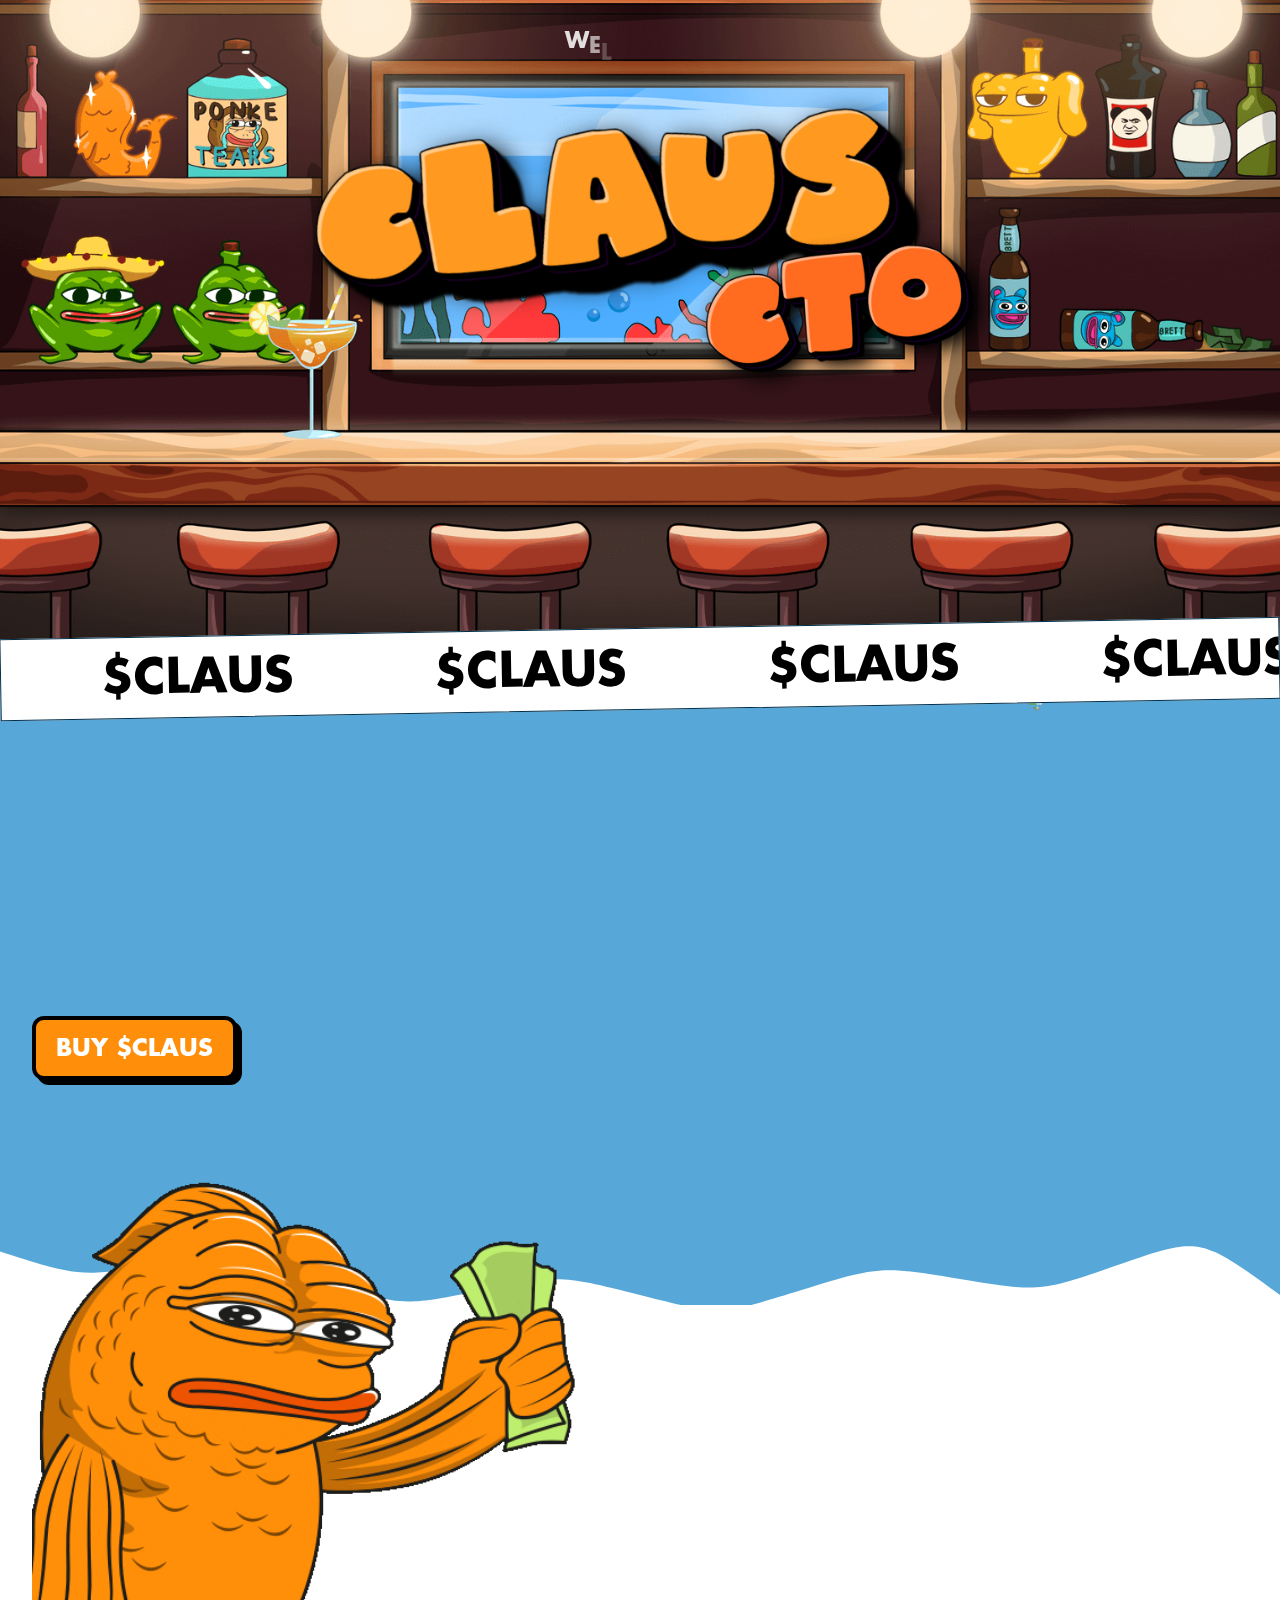
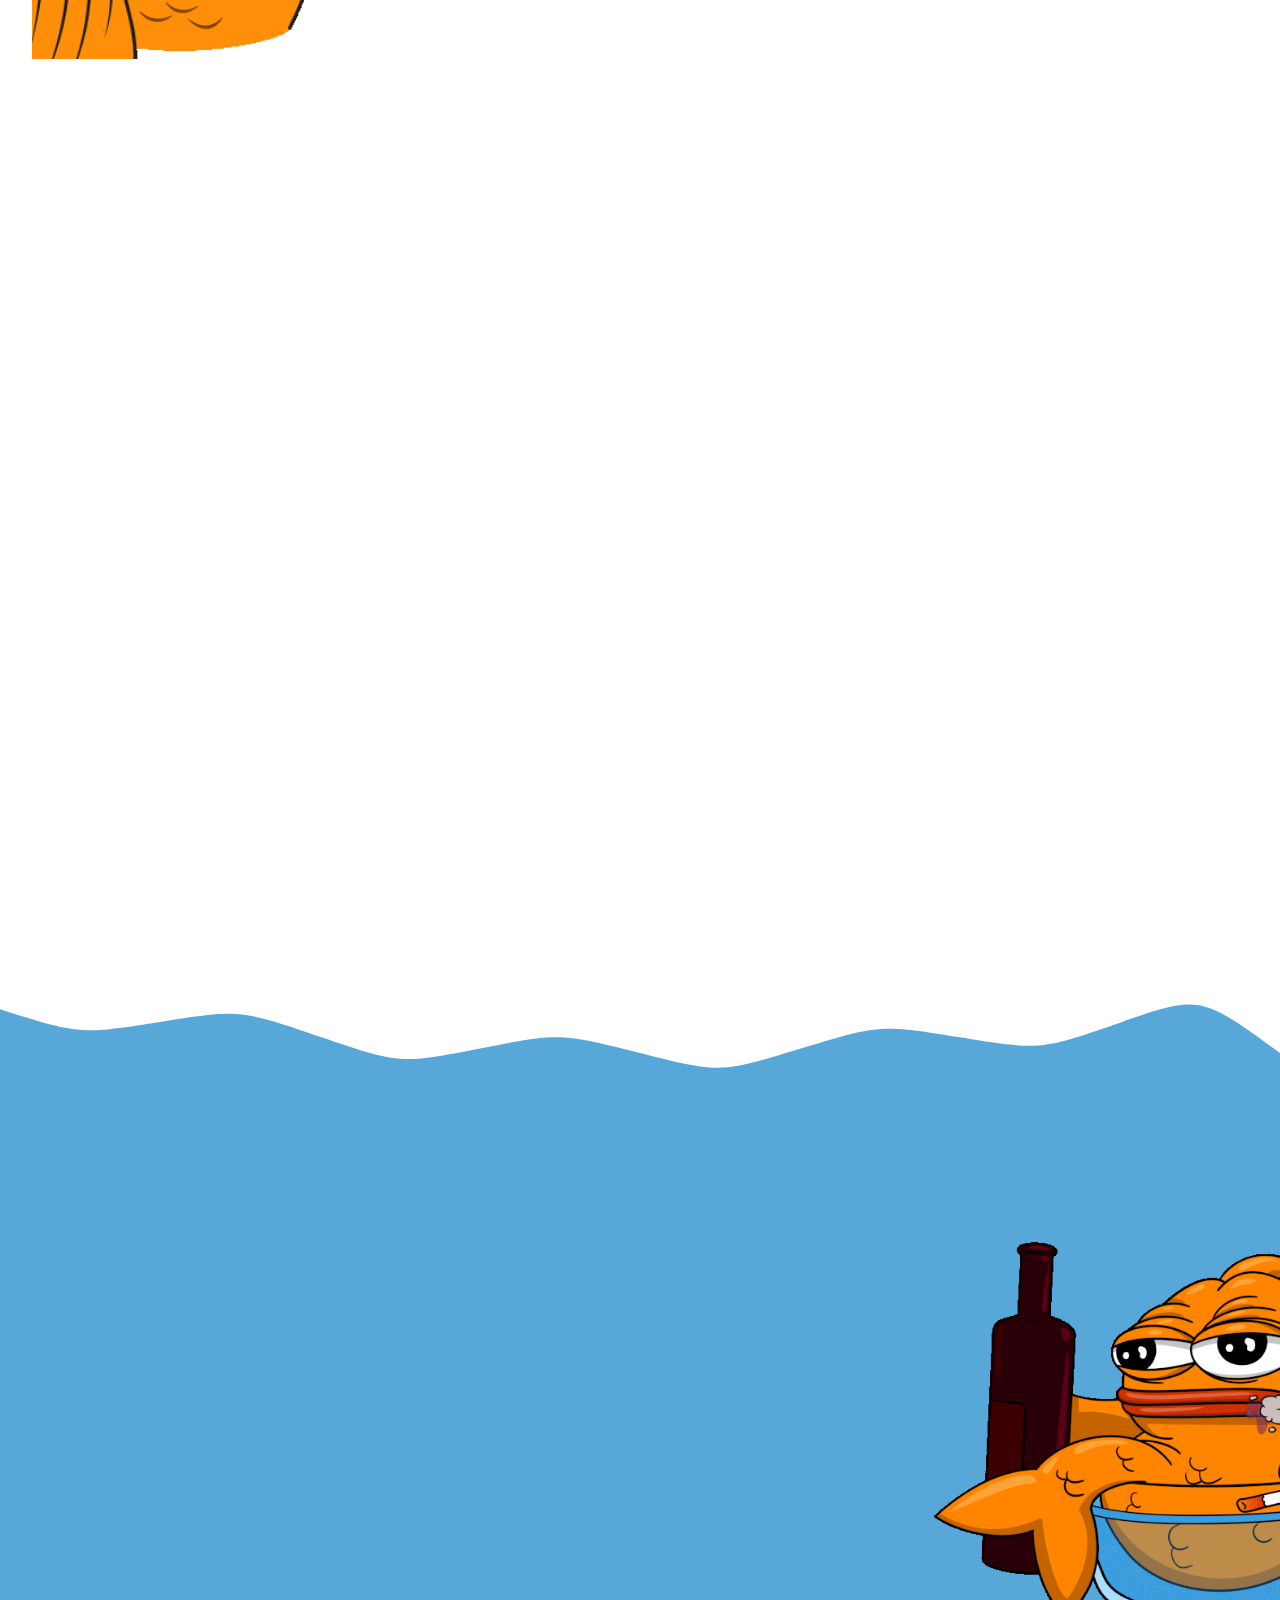
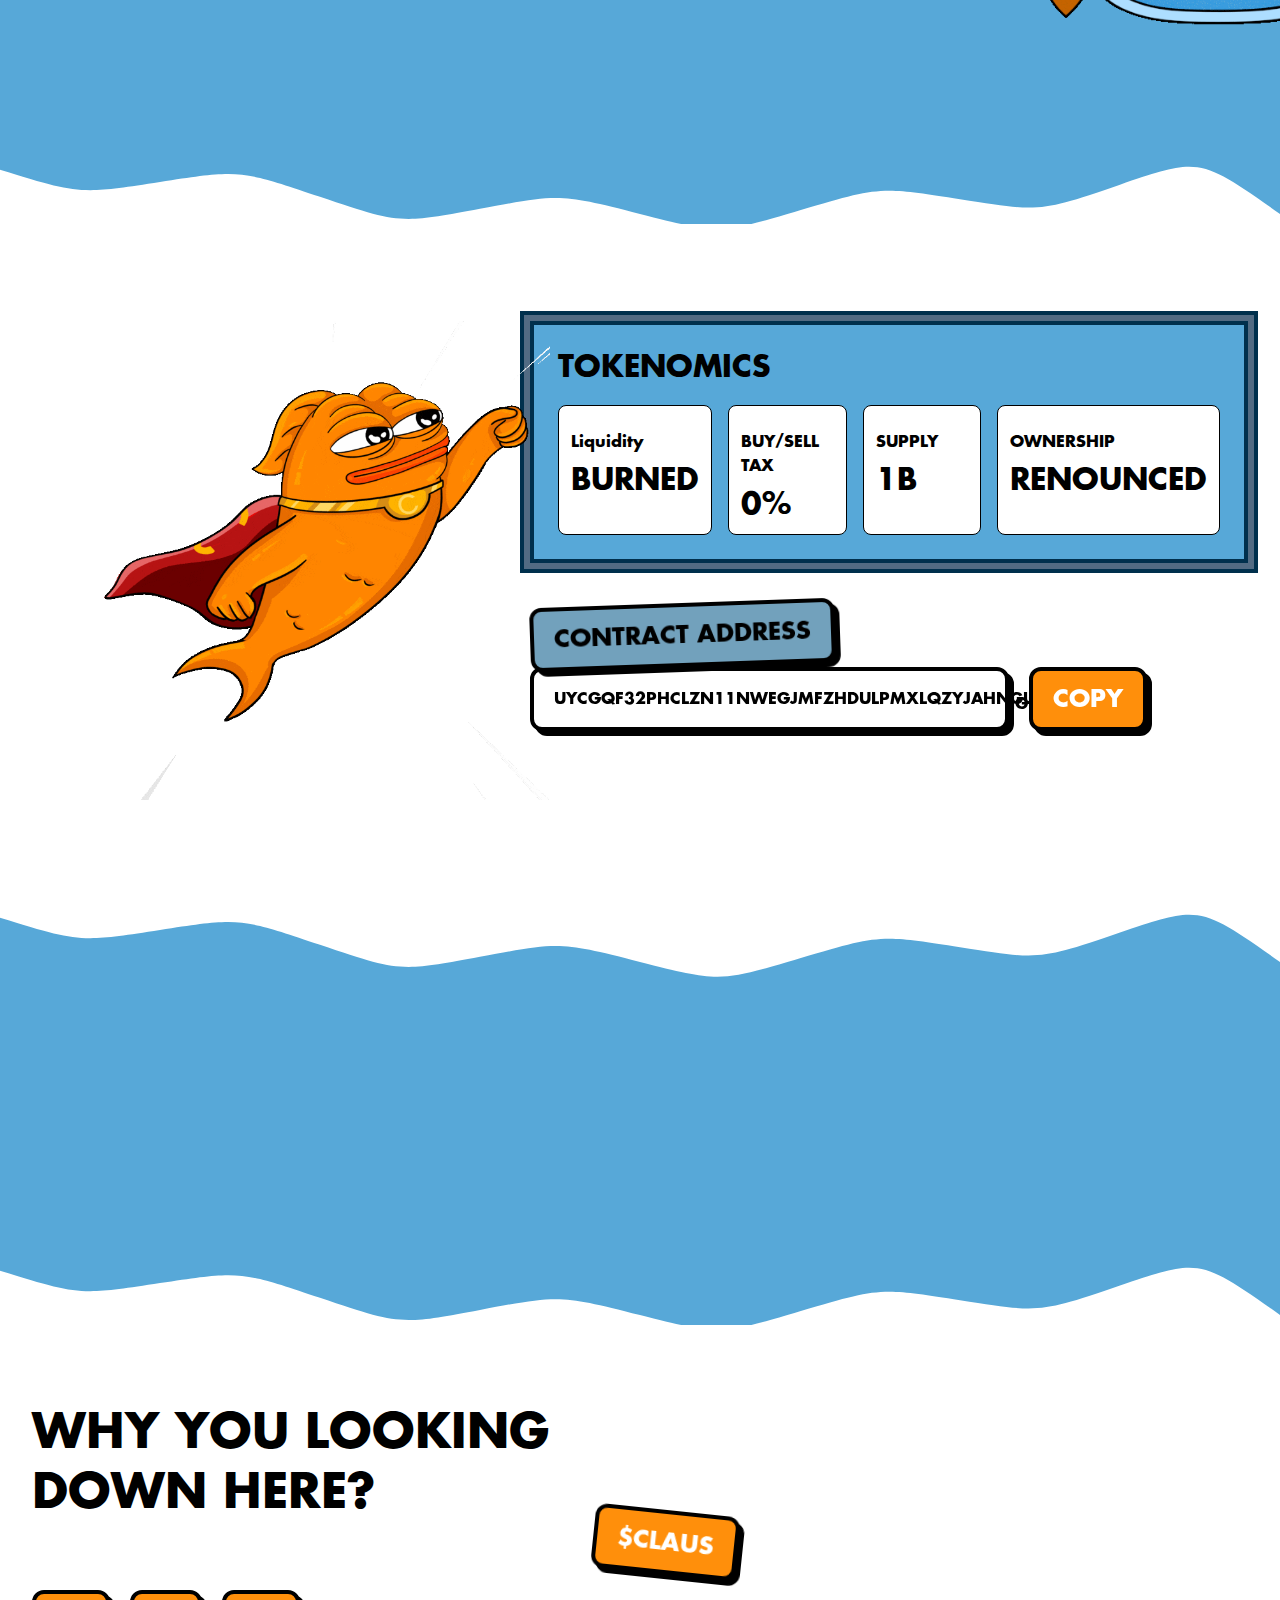
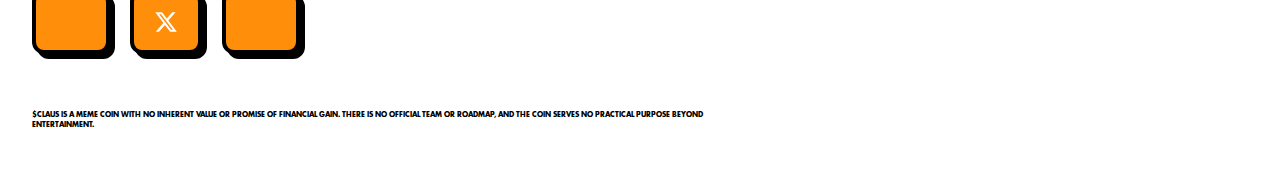
==== commit e6a8065d: "1" ====
--- a/index.html
+++ b/index.html
@@ -1,4 +1,4 @@
-<!DOCTYPE html><html lang="en"><head><meta charset="utf-8"><meta name="viewport" content="width=device-width, initial-scale=1"><link rel="stylesheet" href="css/24a3cf0254e63a28.css" data-precedence="next"><link rel="preload" as="script" fetchpriority="low" href="./_next/static/chunks/webpack-1796d5ecd61cbd74.js"><script src="js/fd9d1056-a766499cb333441b.js" async=""></script><script src="js/23-c2cace61cd29106e.js" async=""></script><script src="js/main-app-f73cdb3bce740b12.js" async=""></script><script src="js/c15bf2b0-c5f2ab0c4ce668d5.js" async=""></script><script src="js/470-ffb5d21e86bb0e69.js" async=""></script><script src="js/954-af1ed96a70a3969e.js" async=""></script><script src="js/page-b88b69149ee3fc09.js" async=""></script><script src="js/layout-c0f721bda0d0e3bd.js" async=""></script><title>CLAUS</title><meta name="description" content="Little Fish, Big Dreams. Riding the wave into the next generation of meme tokens."><link rel="icon" href="favicon.ico" type="image/x-icon" sizes="16x16"><script src="js/polyfills-78c92fac7aa8fdd8.js" nomodule=""></script></head><body><div class="fixed inset-0 flex items-center justify-center bg-white transition-all duration-700 z-[200] pointer-events-auto"><img id="klaus-bowl-rich" alt="CLAUS Loading" loading="lazy" width="100" height="100" decoding="async" data-nimg="1" class="w-24" style="color:transparent" srcset="image_29 1x, image_13 2x" src="image_13"></div><section class="CLAUS-bg relative w-full bg-[url('./assets/images/klaus-bg-top.png')] bg-cover bg-bottom flex items-center hero-aspect"><img alt="Klaus" id="klaus-state-1" loading="lazy" width="400" height="400" decoding="async" data-nimg="1" class="absolute right-5 bottom-0 w-[32%]" style="color:transparent" srcset="image_18 1x, image 2x" src="image"><img alt="Klaus" id="klaus-state-2" loading="lazy" width="400" height="400" decoding="async" data-nimg="1" class="absolute left-5 bottom-0 w-[19%]" style="color:transparent" srcset="image_21 1x, image_3 2x" src="image_3"><img alt="Klaus" id="klaus-state-3" loading="lazy" width="400" height="400" decoding="async" data-nimg="1" class="absolute bottom-[8.5%] w-[20%] left-[30%]" style="color:transparent; z-index:30" srcset="image_22 1x, image_2 2x" src="image_2"><img alt="Klaus" id="klaus-state-4" loading="lazy" width="400" height="400" decoding="async" data-nimg="1" class="absolute bottom-[28%] w-[16%] left-[17%]" style="color:transparent" srcset="image_16 1x, image_1 2x" src="image_1"><img alt="Klaus" id="klaus-state-5"  loading="lazy" width="400" height="400" decoding="async" data-nimg="1" class="absolute bottom-[32.2%] w-[16%] left-[50%] origin-bottom" style="color:transparent; margin-left:-120px;" srcset="image_23 1x, image_5 2x" src="image_5"><div id="welcome" class="absolute top-[3.5%] left-1/2 -translate-x-1/2 text-[1.7vw] text-white">WELCOME TO</div></section><section class="-rotate-1 -mt-3 bg-white border border-[#012e49] relative z-10 min-h-10"></section><section class="pt-24 pb-40 bg-[#57A8D8] -mt-10 relative overflow-x-hidden"><div class="container flex gap-20 mobile:gap-5 items-center mobile:flex-col"><div class="w-2/3 mobile:w-full flex flex-col gap-10 mobile:gap-5"><p class="text-white text-[2.2vw] leading-tight relative mobile:text-2xl reading-title">I USED TO BE A TOP-TIER ATHLETE, A OLYMPIC SKIER, LIVING THE DREAM...</p><p class="text-white text-[2.2vw] leading-tight relative mobile:text-2xl reading-title">AND NOW? I’M A MEME.</p><a target="_blank" class="bg-[#FF8F0B] rounded-xl border-4 border-black text-white px-5 flex items-center h-16 uppercase text-2xl drop-shadow-[5px_5px_0_rgba(0,0,0,1)] mobile:drop-shadow-[2px_2px_0_rgba(0,0,0,1)] mobile:text-sm whitespace-nowrap mobile:px-3 mobile:h-12 transition hover:!translate-x-1 hover:!translate-y-1 hover:drop-shadow-[0_0_0_rgba(0,0,0,1)] flex items-center mr-auto" href="https://pump.fun/TARCN7GneFkefwiSfmQeDrkScxdX8JM55EQwQ7q3ump">BUY $CLAUS</a></div><div class="w-1/3 mobile:w-full"><img id="klaus-bowl-rich" alt="Klaus Rich" loading="lazy" width="600" height="600" decoding="async" data-nimg="1" class="w-full max-w-xl" style="color:transparent" srcset="image_26 1x, image_11 2x" src="image_11"></div></div></section><div style="width:100%;display:inline-block" class="-mt-20 relative"><svg width="100%" height="100%" version="1.1" xmlns="http://www.w3.org/2000/svg"><path d="" fill="white"></path></svg></div><section class="bg-white pb-40 mobile:pb-20 relative"><div class="w-full container flex mobile:flex-col-reverse items-center gap-14 mobile:gap-6 mobile:w-full"><div class="w-1/2 mobile:w-full"><img alt="Klaus Rich" loading="lazy" width="500" height="500" decoding="async" data-nimg="1" class="w-full -mt-[40%] mobile:-mt-0" style="color:transparent" srcset="image_25 1x, image_9 2x" src="image_9"></div><div class="w-1/2 mobile:w-full flex flex-col gap-8 mobile:gap-4 mobile:px-5"><h2 class="text-[2.8vw] leading-tight mobile:text-4xl whitespace-normal how-to-buy-title">WANNA BUY $CLAUS? EVEN A FISH COULD DO IT</h2></div></div><div class="container -mt-14 overflow-x-hidden pt-8"><div class="grid grid-cols-2 mobile:grid-cols-1 gap-14 pb-2"><div class="relative h-full klaus_card"><div class="bg-[#272627] absolute bottom-full right-full translate-x-1/2 translate-y-1/2 h-16 w-16 rounded-full flex items-center justify-center text-white text-3xl border-[7px] border-white z-20">1</div><div class="h-16 w-16 absolute z-0 bottom-full right-full translate-x-10 translate-y-10 bg-[#ff8f0b] rounded-full"></div><div class="relative z-10 bg-[#272627] h-full p-8 rounded-xl flex flex-col justify-center gap-4 drop-shadow-[7px_7px_0_#ff8f0b]"><h3 class="text-5xl mobile:text-2xl text-white leading-snug font-bold ">CREATE A WALLET WITH PHANTOM</h3><p class="text-2xl mobile:text-base text-white font-bold uppercase">VISIT PHANTOM AND FOLLOW the SIMPLE STEPS TO CREATE YOUR NEW ACCOUNT USING the PHANTOM APP OR BROWSER EXTENSION.&nbsp;</p></div></div><div class="relative h-full klaus_card"><div class="bg-[#272627] absolute bottom-full right-full translate-x-1/2 translate-y-1/2 h-16 w-16 rounded-full flex items-center justify-center text-white text-3xl border-[7px] border-white z-20">2</div><div class="h-16 w-16 absolute z-0 bottom-full right-full translate-x-10 translate-y-10 bg-[#ff8f0b] rounded-full"></div><div class="relative z-10 bg-[#272627] h-full p-8 rounded-xl flex flex-col justify-center gap-4 drop-shadow-[7px_7px_0_#ff8f0b]"><h3 class="text-5xl mobile:text-2xl text-white leading-snug font-bold ">BUY $SOL</h3><p class="text-2xl mobile:text-base text-white font-bold uppercase">CLICK THE BUY BUTTON IN THE APP TO PURCHASE SOME SOLANA, OR DEPOSIT $SOL INTO YOUR PHANTOM WALLET FROM YOUR FAVOURITE CRYPTO EXCHANGE.</p></div></div><div class="relative h-full klaus_card"><div class="bg-[#272627] absolute bottom-full right-full translate-x-1/2 translate-y-1/2 h-16 w-16 rounded-full flex items-center justify-center text-white text-3xl border-[7px] border-white z-20">3</div><div class="h-16 w-16 absolute z-0 bottom-full right-full translate-x-10 translate-y-10 bg-[#ff8f0b] rounded-full"></div><div class="relative z-10 bg-[#272627] h-full p-8 rounded-xl flex flex-col justify-center gap-4 drop-shadow-[7px_7px_0_#ff8f0b]"><h3 class="text-5xl mobile:text-2xl text-white leading-snug font-bold ">SWAP $SOL FOR $CLAUS</h3><p class="text-2xl mobile:text-base text-white font-bold uppercase">Visit Pump.fun, connect your wallet, and follow the easy steps to swap for $CLAUS using the Pump.fun platform through the app or browser.</p></div></div><div class="relative h-full klaus_card"><div class="bg-[#272627] absolute bottom-full right-full translate-x-1/2 translate-y-1/2 h-16 w-16 rounded-full flex items-center justify-center text-white text-3xl border-[7px] border-white z-20">4</div><div class="h-16 w-16 absolute z-0 bottom-full right-full translate-x-10 translate-y-10 bg-[#ff8f0b] rounded-full"></div><div class="relative z-10 bg-[#272627] h-full p-8 rounded-xl flex flex-col justify-center gap-4 drop-shadow-[7px_7px_0_#ff8f0b]"><h3 class="text-5xl mobile:text-2xl text-white leading-snug font-bold text-center">YOU ARE NOW A $CLAUS HOLDER!</h3><p class="text-2xl mobile:text-base text-white font-bold uppercase"></p></div></div></div></div></section><div style="width:100%;display:inline-block" class="translate-y-3"><svg width="100%" height="100%" version="1.1" xmlns="http://www.w3.org/2000/svg"><path d="" fill="#57a8d8"></path></svg></div><section class="bg-[#57A8D8] pb-32 overflow-hidden"><div class="container flex gap-20 mobile:gap-10 items-center mobile:flex-col"><div class="w-1/2 mobile:w-full flex flex-col gap-10"><h2 class="text-white text-7xl mobile:text-4xl whitespace-nowrap fut-flag-title">AH YES YES</h2><p class="text-2xl mobile:text-lg text-white font-bold uppercase" id="fut-flag-text">$CLAUS isn’t just another meme coin.&nbsp;It’s the pre-cursor to something huge. A trailblazer, riding the wave into the future. This is what you’ve all been waiting for.&nbsp;</p></div><div class="w-1/2 mobile:w-full mobile:-mt-0"><img id="klaus-fut-flag-img" alt="CLAUS drunk" loading="lazy" width="1200" height="1200" decoding="async" data-nimg="1" class="p-10 relative z-10" style="color:transparent" srcset="image_27 1x, image_14 2x" src="image_14"></div></div></section><div style="width:100%;display:inline-block" class="-mt-20"><svg width="100%" height="100%" version="1.1" xmlns="http://www.w3.org/2000/svg"><path d="" fill="white"></path></svg></div><section class="pb-20 pt-5 flex flex-col items-center gap-20 mobile:gap-10 mobile:pb-5 overflow-hidden" id="tokenomics"><div class="w-full container flex md:space-x-5 mobile:flex-col-reverse"><div class="w-2/5 mobile:w-full z-10"><img alt="Super CLAUS" loading="lazy" width="1200" height="1200" decoding="async" data-nimg="1" class="w-full md:translate-x-10" style="color:transparent" srcset="image_24 1x, image_10 2x" src="image_10"></div><div class="w-3/5 mobile:w-full flex flex-col gap-10 z-0"><div class="relative"><div class="absolute left-0 top-0 border-4 bg-[#526b83] border-[#00304d] h-[calc(100%+20px)] w-[calc(100%+20px)] -translate-x-[10px] -translate-y-[10px]"></div><div class="border-4 border-[#00304d] bg-[#57a8d8] p-6 mobile:p-3 relative flex flex-col gap-5"><h2 class="text-3xl">TOKENOMICS</h2><div class="flex md:space-x-4 mobile:flex-col mobile:space-y-3"><div class="w-full p-3 rounded-[8px] border border-black bg-white flex flex-col gap-2 tokenomics_card items-start"><h3 class="text-left text-base font-extrabold mt-3 text-black">Liquidity</h3><p class="text-left text-3xl uppercase text-black">Burned</p></div><div class="w-full p-3 rounded-[8px] border border-black bg-white flex flex-col gap-2 tokenomics_card items-start"><h3 class="text-left text-base font-extrabold mt-3 text-black">BUY/SELL TAX</h3><p class="text-left text-3xl uppercase text-black">0%</p></div><div class="w-full p-3 rounded-[8px] border border-black bg-white flex flex-col gap-2 tokenomics_card items-start"><h3 class="text-left text-base font-extrabold mt-3 text-black">SUPPLY</h3><p class="text-left text-3xl uppercase text-black">1B</p></div><div class="w-full p-3 rounded-[8px] border border-black bg-white flex flex-col gap-2 tokenomics_card items-start"><h3 class="text-left text-base font-extrabold mt-3 text-black">OWNERSHIP</h3><p class="text-left text-3xl uppercase text-black">Renounced</p></div></div></div></div><div class="relative flex items-start flex-col"><a class="bg-[#FF8F0B] rounded-xl border-4 border-black text-white px-5 flex items-center h-16 uppercase text-2xl drop-shadow-[5px_5px_0_rgba(0,0,0,1)] mobile:drop-shadow-[2px_2px_0_rgba(0,0,0,1)] mobile:text-sm whitespace-nowrap mobile:px-3 mobile:h-12 transition hover:!translate-x-1 hover:!translate-y-1 hover:drop-shadow-[0_0_0_rgba(0,0,0,1)] flex items-center -rotate-2 !bg-[#72a1bc] !text-black relative z-10" href="#"> CONTRACT ADDRESS </a><div class="flex gap-5 mobile:gap-2 w-full relative z-0 mobile:flex-col"><a class="bg-[#FF8F0B] rounded-xl border-4 border-black text-white px-5 flex items-center h-16 uppercase text-2xl drop-shadow-[5px_5px_0_rgba(0,0,0,1)] mobile:drop-shadow-[2px_2px_0_rgba(0,0,0,1)] mobile:text-sm whitespace-nowrap mobile:px-3 mobile:h-12 transition hover:!translate-x-1 hover:!translate-y-1 hover:drop-shadow-[0_0_0_rgba(0,0,0,1)] flex items-center w-8/12 mobile:w-full mobile:text-[9px] !bg-white !text-black text-base md:pointer-events-none" href="#"> <!-- -->TARCN7GneFkefwiSfmQeDrkScxdX8JM55EQwQ7q3ump<!-- --> </a><a class="bg-[#FF8F0B] rounded-xl border-4 border-black text-white px-5 flex items-center h-16 uppercase text-2xl drop-shadow-[5px_5px_0_rgba(0,0,0,1)] mobile:drop-shadow-[2px_2px_0_rgba(0,0,0,1)] mobile:text-sm whitespace-nowrap mobile:px-3 mobile:h-12 transition hover:!translate-x-1 hover:!translate-y-1 hover:drop-shadow-[0_0_0_rgba(0,0,0,1)] flex items-center w-fit !text-center" href="#"> COPY </a></div></div></div></div></section><div style="width:100%;display:inline-block" class="translate-y-3 relative z-0"><svg width="100%" height="100%" version="1.1" xmlns="http://www.w3.org/2000/svg"><path d="" fill="#57a8d8"></path></svg></div><section class="Pump.fun-container bg-[#57A8D8] pt-16 pb-56 mobile:pt-6 mobile:pb-32 flex flex-col gap-10 mobile:overflow-x-hidden partners_section"><div style="display:none;" class="w-full flex flex-col justify-center items-center container"><div class="overflow-hidden w-1/2 mobile:w-full flex items-center"><img alt="CLAUS magic" loading="lazy" width="1200" height="1200" decoding="async" data-nimg="1" class="relative z-10 w-7/12 mobile:w-full mx-auto translate-y-1" style="color:transparent" srcset="image_28 1x, image_12 2x" src="image_12"></div><div class="rounded-3xl mobile:rounded-t-none overflow-hidden w-1/2 mobile:w-full"><iframe src="https://app.Pump.fun.org/swap?outputCurrency=TARCN7GneFkefwiSfmQeDrkScxdX8JM55EQwQ7q3ump" class="aspect-square w-full" tabindex="-1"></iframe></div></div></section><div style="width:100%;display:inline-block" class="-mt-20"><svg width="100%" height="100%" version="1.1" xmlns="http://www.w3.org/2000/svg"><path d="" fill="white"></path></svg></div><footer class="pb-10"><div class="container mobile:gap-0 flex gap-10 items-center mobile:flex-col-reverse"><div class="w-3/5 mobile:w-full relative flex flex-col gap-4"><h2 class="text-5xl mobile:text-xl uppercase leading-tight">WHY YOU LOOKING <br> DOWN HERE?</h2><a class="bg-[#FF8F0B] rounded-xl border-4 border-black text-white px-5 flex items-center h-16 uppercase text-2xl drop-shadow-[5px_5px_0_rgba(0,0,0,1)] mobile:drop-shadow-[2px_2px_0_rgba(0,0,0,1)] mobile:text-sm whitespace-nowrap mobile:px-3 mobile:h-12 transition hover:!translate-x-1 hover:!translate-y-1 hover:drop-shadow-[0_0_0_rgba(0,0,0,1)] flex items-center rotate-6 text-2xl ml-auto -mt-7 mobile:-mt-2" href="#">$CLAUS</a><div class="flex items-center gap-5 mobile:flex-wrap mobile:gap-2"><a target="_blank" class="bg-[#FF8F0B] rounded-xl border-4 border-black text-white px-5 flex items-center h-16 uppercase text-2xl drop-shadow-[5px_5px_0_rgba(0,0,0,1)] mobile:drop-shadow-[2px_2px_0_rgba(0,0,0,1)] mobile:text-sm whitespace-nowrap mobile:px-3 mobile:h-12 transition hover:!translate-x-1 hover:!translate-y-1 hover:drop-shadow-[0_0_0_rgba(0,0,0,1)] flex items-center undefined" href="https://t.me/clausfun"><img alt="klaus telegram" loading="lazy" width="30" height="30" decoding="async" data-nimg="1" class="mobile:w-5" style="color:transparent" src="images/telegram.svg"></a><a style="display:none;" target="_blank" class="bg-[#FF8F0B] rounded-xl border-4 border-black text-white px-5 flex items-center h-16 uppercase text-2xl drop-shadow-[5px_5px_0_rgba(0,0,0,1)] mobile:drop-shadow-[2px_2px_0_rgba(0,0,0,1)] mobile:text-sm whitespace-nowrap mobile:px-3 mobile:h-12 transition hover:!translate-x-1 hover:!translate-y-1 hover:drop-shadow-[0_0_0_rgba(0,0,0,1)] flex items-center undefined" href="https://www.dextools.io/app/en/token/klaus?t=1728559084892"><img alt="klaus dextools" loading="lazy" width="30" height="30" decoding="async" data-nimg="1" class="brightness-0 invert mobile:w-5" style="color:transparent" srcset="image_15 1x, image_4 2x" src="image_4"></a><a style="display:none;" target="_blank" class="bg-[#FF8F0B] rounded-xl border-4 border-black text-white px-5 flex items-center h-16 uppercase text-2xl drop-shadow-[5px_5px_0_rgba(0,0,0,1)] mobile:drop-shadow-[2px_2px_0_rgba(0,0,0,1)] mobile:text-sm whitespace-nowrap mobile:px-3 mobile:h-12 transition hover:!translate-x-1 hover:!translate-y-1 hover:drop-shadow-[0_0_0_rgba(0,0,0,1)] flex items-center mobile:hidden" href="https://dexscreener.com/SOLANA/0x8a85f9384c37ecc64d33c37e490d7b4e5951cb59"><img alt="klaus dexscreener" loading="lazy" width="30" height="30" decoding="async" data-nimg="1" class="brightness-0 invert mobile:w-5" style="color:transparent" srcset="image_17 1x, image_7 2x" src="image_7"></a><a style="display:none;" target="_blank" class="bg-[#FF8F0B] rounded-xl border-4 border-black text-white px-5 flex items-center h-16 uppercase text-2xl drop-shadow-[5px_5px_0_rgba(0,0,0,1)] mobile:drop-shadow-[2px_2px_0_rgba(0,0,0,1)] mobile:text-sm whitespace-nowrap mobile:px-3 mobile:h-12 transition hover:!translate-x-1 hover:!translate-y-1 hover:drop-shadow-[0_0_0_rgba(0,0,0,1)] flex items-center undefined" href="https://www.youtube.com/@klausSOLANA"><svg stroke="currentColor" fill="currentColor" stroke-width="0" viewBox="0 0 1024 1024" width="1em" height="1em" class="mobile:w-5" xmlns="http://www.w3.org/2000/svg"><path d="M960 509.2c0-2.2 0-4.7-.1-7.6-.1-8.1-.3-17.2-.5-26.9-.8-27.9-2.2-55.7-4.4-81.9-3-36.1-7.4-66.2-13.4-88.8a139.52 139.52 0 0 0-98.3-98.5c-28.3-7.6-83.7-12.3-161.7-15.2-37.1-1.4-76.8-2.3-116.5-2.8-13.9-.2-26.8-.3-38.4-.4h-29.4c-11.6.1-24.5.2-38.4.4-39.7.5-79.4 1.4-116.5 2.8-78 3-133.5 7.7-161.7 15.2A139.35 139.35 0 0 0 82.4 304C76.3 326.6 72 356.7 69 392.8c-2.2 26.2-3.6 54-4.4 81.9-.3 9.7-.4 18.8-.5 26.9 0 2.9-.1 5.4-.1 7.6v5.6c0 2.2 0 4.7.1 7.6.1 8.1.3 17.2.5 26.9.8 27.9 2.2 55.7 4.4 81.9 3 36.1 7.4 66.2 13.4 88.8 12.8 47.9 50.4 85.7 98.3 98.5 28.2 7.6 83.7 12.3 161.7 15.2 37.1 1.4 76.8 2.3 116.5 2.8 13.9.2 26.8.3 38.4.4h29.4c11.6-.1 24.5-.2 38.4-.4 39.7-.5 79.4-1.4 116.5-2.8 78-3 133.5-7.7 161.7-15.2 47.9-12.8 85.5-50.5 98.3-98.5 6.1-22.6 10.4-52.7 13.4-88.8 2.2-26.2 3.6-54 4.4-81.9.3-9.7.4-18.8.5-26.9 0-2.9.1-5.4.1-7.6v-5.6zm-72 5.2c0 2.1 0 4.4-.1 7.1-.1 7.8-.3 16.4-.5 25.7-.7 26.6-2.1 53.2-4.2 77.9-2.7 32.2-6.5 58.6-11.2 76.3-6.2 23.1-24.4 41.4-47.4 47.5-21 5.6-73.9 10.1-145.8 12.8-36.4 1.4-75.6 2.3-114.7 2.8-13.7.2-26.4.3-37.8.3h-28.6l-37.8-.3c-39.1-.5-78.2-1.4-114.7-2.8-71.9-2.8-124.9-7.2-145.8-12.8-23-6.2-41.2-24.4-47.4-47.5-4.7-17.7-8.5-44.1-11.2-76.3-2.1-24.7-3.4-51.3-4.2-77.9-.3-9.3-.4-18-.5-25.7 0-2.7-.1-5.1-.1-7.1v-4.8c0-2.1 0-4.4.1-7.1.1-7.8.3-16.4.5-25.7.7-26.6 2.1-53.2 4.2-77.9 2.7-32.2 6.5-58.6 11.2-76.3 6.2-23.1 24.4-41.4 47.4-47.5 21-5.6 73.9-10.1 145.8-12.8 36.4-1.4 75.6-2.3 114.7-2.8 13.7-.2 26.4-.3 37.8-.3h28.6l37.8.3c39.1.5 78.2 1.4 114.7 2.8 71.9 2.8 124.9 7.2 145.8 12.8 23 6.2 41.2 24.4 47.4 47.5 4.7 17.7 8.5 44.1 11.2 76.3 2.1 24.7 3.4 51.3 4.2 77.9.3 9.3.4 18 .5 25.7 0 2.7.1 5.1.1 7.1v4.8zM423 646l232-135-232-133z"></path></svg></a><a target="_blank" class="bg-[#FF8F0B] rounded-xl border-4 border-black text-white px-5 flex items-center h-16 uppercase text-2xl drop-shadow-[5px_5px_0_rgba(0,0,0,1)] mobile:drop-shadow-[2px_2px_0_rgba(0,0,0,1)] mobile:text-sm whitespace-nowrap mobile:px-3 mobile:h-12 transition hover:!translate-x-1 hover:!translate-y-1 hover:drop-shadow-[0_0_0_rgba(0,0,0,1)] flex items-center undefined" style="display:none;" href="https://www.instagram.com/klausoneth/"><svg stroke="currentColor" fill="currentColor" stroke-width="0" viewBox="0 0 448 512" width="1em" height="1em" class="mobile:w-5" xmlns="http://www.w3.org/2000/svg"><path d="M224.1 141c-63.6 0-114.9 51.3-114.9 114.9s51.3 114.9 114.9 114.9S339 319.5 339 255.9 287.7 141 224.1 141zm0 189.6c-41.1 0-74.7-33.5-74.7-74.7s33.5-74.7 74.7-74.7 74.7 33.5 74.7 74.7-33.6 74.7-74.7 74.7zm146.4-194.3c0 14.9-12 26.8-26.8 26.8-14.9 0-26.8-12-26.8-26.8s12-26.8 26.8-26.8 26.8 12 26.8 26.8zm76.1 27.2c-1.7-35.9-9.9-67.7-36.2-93.9-26.2-26.2-58-34.4-93.9-36.2-37-2.1-147.9-2.1-184.9 0-35.8 1.7-67.6 9.9-93.9 36.1s-34.4 58-36.2 93.9c-2.1 37-2.1 147.9 0 184.9 1.7 35.9 9.9 67.7 36.2 93.9s58 34.4 93.9 36.2c37 2.1 147.9 2.1 184.9 0 35.9-1.7 67.7-9.9 93.9-36.2 26.2-26.2 34.4-58 36.2-93.9 2.1-37 2.1-147.8 0-184.8zM398.8 388c-7.8 19.6-22.9 34.7-42.6 42.6-29.5 11.7-99.5 9-132.1 9s-102.7 2.6-132.1-9c-19.6-7.8-34.7-22.9-42.6-42.6-11.7-29.5-9-99.5-9-132.1s-2.6-102.7 9-132.1c7.8-19.6 22.9-34.7 42.6-42.6 29.5-11.7 99.5-9 132.1-9s102.7-2.6 132.1 9c19.6 7.8 34.7 22.9 42.6 42.6 11.7 29.5 9 99.5 9 132.1s2.7 102.7-9 132.1z"></path></svg></a><a  target="_blank" class="bg-[#FF8F0B] rounded-xl border-4 border-black text-white px-5 flex items-center h-16 uppercase text-2xl drop-shadow-[5px_5px_0_rgba(0,0,0,1)] mobile:drop-shadow-[2px_2px_0_rgba(0,0,0,1)] mobile:text-sm whitespace-nowrap mobile:px-3 mobile:h-12 transition hover:!translate-x-1 hover:!translate-y-1 hover:drop-shadow-[0_0_0_rgba(0,0,0,1)] flex items-center undefined" href="https://x.com/clausonsolfun"><svg stroke="currentColor" fill="currentColor" stroke-width="0" viewBox="0 0 512 512" width="1em" height="1em" class="mobile:w-5" xmlns="http://www.w3.org/2000/svg"><path d="M389.2 48h70.6L305.6 224.2 487 464H345L233.7 318.6 106.5 464H35.8L200.7 275.5 26.8 48H172.4L272.9 180.9 389.2 48zM364.4 421.8h39.1L151.1 88h-42L364.4 421.8z"></path></svg></a><a style="display:none;" target="_blank" class="bg-[#FF8F0B] rounded-xl border-4 border-black text-white px-5 flex items-center h-16 uppercase text-2xl drop-shadow-[5px_5px_0_rgba(0,0,0,1)] mobile:drop-shadow-[2px_2px_0_rgba(0,0,0,1)] mobile:text-sm whitespace-nowrap mobile:px-3 mobile:h-12 transition hover:!translate-x-1 hover:!translate-y-1 hover:drop-shadow-[0_0_0_rgba(0,0,0,1)] flex items-center undefined" href="https://www.tiktok.com/@klausoneth"><svg stroke="currentColor" fill="currentColor" stroke-width="0" viewBox="0 0 24 24" width="1em" height="1em" class="mobile:w-5" xmlns="http://www.w3.org/2000/svg"><path d="M16 8.24537V15.5C16 19.0899 13.0899 22 9.5 22C5.91015 22 3 19.0899 3 15.5C3 11.9101 5.91015 9 9.5 9C10.0163 9 10.5185 9.06019 11 9.17393V12.3368C10.5454 12.1208 10.0368 12 9.5 12C7.567 12 6 13.567 6 15.5C6 17.433 7.567 19 9.5 19C11.433 19 13 17.433 13 15.5V2H16C16 4.76142 18.2386 7 21 7V10C19.1081 10 17.3696 9.34328 16 8.24537Z"></path></svg></a><a class="bg-[#FF8F0B] rounded-xl border-4 border-black text-white px-5 flex items-center h-16 uppercase text-2xl drop-shadow-[5px_5px_0_rgba(0,0,0,1)] mobile:drop-shadow-[2px_2px_0_rgba(0,0,0,1)] mobile:text-sm whitespace-nowrap mobile:px-3 mobile:h-12 transition hover:!translate-x-1 hover:!translate-y-1 hover:drop-shadow-[0_0_0_rgba(0,0,0,1)] flex items-center undefined" href="https://pump.fun/TARCN7GneFkefwiSfmQeDrkScxdX8JM55EQwQ7q3ump"><img alt="klaus Pump.fun" loading="lazy" width="30" height="30" decoding="async" data-nimg="1" class="brightness-0 invert mobile:w-5" style="color:transparent" srcset="image_19.png 1x, image_19.png 2x" src="image_19.png"></a></div><p class="text-black text-[7px] uppercase mt-10 mobile:mt-2">$CLAUS is a Meme Coin With No Inherent Value or Promise of Financial Gain. There is No Official Team or Roadmap, and the Coin Serves No Practical Purpose Beyond Entertainment.<br><br></p></div><img alt="klaus happy" loading="lazy" width="500" height="500" decoding="async" data-nimg="1" class="w-2/5 mobile:w-3/4 md:-mt-60 mobile:-mt-40 mobile:ml-auto -scale-x-100" style="color:transparent" srcset="image_20 1x, image_8 2x" src="image_8"></div></footer><script src="js/webpack-1796d5ecd61cbd74.js" async=""></script><script>(self.__next_f=self.__next_f||[]).push([0]);self.__next_f.push([2,null])</script><script>self.__next_f.push([1,"1:HL[\"./_next/static/css/24a3cf0254e63a28.css\",\"style\"]\n"])</script><script>self.__next_f.push([1,"2:I[5751,[],\"\"]\n4:I[1634,[\"922\",\"static/chunks/c15bf2b0-c5f2ab0c4ce668d5.js\",\"470\",\"static/chunks/470-ffb5d21e86bb0e69.js\",\"954\",\"static/chunks/954-af1ed96a70a3969e.js\",\"931\",\"static/chunks/app/page-b88b69149ee3fc09.js\"],\"default\"]\n5:I[1932,[\"922\",\"static/chunks/c15bf2b0-c5f2ab0c4ce668d5.js\",\"470\",\"static/chunks/470-ffb5d21e86bb0e69.js\",\"954\",\"static/chunks/954-af1ed96a70a3969e.js\",\"931\",\"static/chunks/app/page-b88b69149ee3fc09.js\"],\"\"]\n6:I[8173,[\"922\",\"static/chunks/c15bf2b0-c5f2ab0c4ce668d5.js\",\"470\",\"static/chunks/470-ffb5d21e86bb0e69.js\",\"954\",\"static/chunks/954-af1ed96a70a3969e.js\",\"931\",\"static/chunks/app/page-b88b69149ee3fc09.js\"],\"Image\"]\n7:I[1411,[\"922\",\"static/chunks/c15bf2b0-c5f2ab0c4ce668d5.js\",\"470\",\"static/chunks/470-ffb5d21e86bb0e69.js\",\"954\",\"static/chunks/954-af1ed96a70a3969e.js\",\"931\",\"static/chunks/app/page-b88b69149ee3fc09.js\"],\"default\"]\n8:I[8845,[\"922\",\"static/chunks/c15bf2b0-c5f2ab0c4ce668d5.js\",\"470\",\"static/chunks/470-ffb5d21e86bb0e69.js\",\"954\",\"static/chunks/954-af1ed96a70a3969e.js\",\"931\",\"static/chunks/app/page-b88b69149ee3fc09.js\"],\"default\"]\n9:I[7866,[\"922\",\"static/chunks/c15bf2b0-c5f2ab0c4ce668d5.js\",\"470\",\"static/chunks/470-ffb5d21e86bb0e69.js\",\"954\",\"static/chunks/954-af1ed96a70a3969e.js\",\"931\",\"static/chunks/app/page-b88b69149ee3fc09.js\"],\"default\"]\na:I[1999,[\"922\",\"static/chunks/c15bf2b0-c5f2ab0c4ce668d5.js\",\"470\",\"static/chunks/470-ffb5d21e86bb0e69.js\",\"954\",\"static/chunks/954-af1ed96a70a3969e.js\",\"931\",\"static/chunks/app/page-b88b69149ee3fc09.js\"],\"default\"]\nb:I[6660,[\"922\",\"static/chunks/c15bf2b0-c5f2ab0c4ce668d5.js\",\"470\",\"static/chunks/470-ffb5d21e86bb0e69.js\",\"954\",\"static/chunks/954-af1ed96a70a3969e.js\",\"931\",\"static/chunks/app/page-b88b69149ee3fc09.js\"],\"default\"]\nd:I[3803,[\"470\",\"static/chunks/470-ffb5d21e86bb0e69.js\",\"185\",\"static/chunks/app/layout-c0f721bda0d0e3bd.js\"],\"default\"]\ne:I[9275,[],\"\"]\nf:I[1343,[],\"\"]\n11:I[6130,[],\"\"]\nc:T680,M960 509.2c0-2.2 0-4.7-.1-7.6-.1-8.1-.3-17.2-.5-26.9-.8-27.9-2.2-55.7-4.4-81.9-3-36.1-7.4-66.2-13.4-88.8a139.52 139.52 0 0 0-98.3-98.5c-"])</script><script>self.__next_f.push([1,"28.3-7.6-83.7-12.3-161.7-15.2-37.1-1.4-76.8-2.3-116.5-2.8-13.9-.2-26.8-.3-38.4-.4h-29.4c-11.6.1-24.5.2-38.4.4-39.7.5-79.4 1.4-116.5 2.8-78 3-133.5 7.7-161.7 15.2A139.35 139.35 0 0 0 82.4 304C76.3 326.6 72 356.7 69 392.8c-2.2 26.2-3.6 54-4.4 81.9-.3 9.7-.4 18.8-.5 26.9 0 2.9-.1 5.4-.1 7.6v5.6c0 2.2 0 4.7.1 7.6.1 8.1.3 17.2.5 26.9.8 27.9 2.2 55.7 4.4 81.9 3 36.1 7.4 66.2 13.4 88.8 12.8 47.9 50.4 85.7 98.3 98.5 28.2 7.6 83.7 12.3 161.7 15.2 37.1 1.4 76.8 2.3 116.5 2.8 13.9.2 26.8.3 38.4.4h29.4c11.6-.1 24.5-.2 38.4-.4 39.7-.5 79.4-1.4 116.5-2.8 78-3 133.5-7.7 161.7-15.2 47.9-12.8 85.5-50.5 98.3-98.5 6.1-22.6 10.4-52.7 13.4-88.8 2.2-26.2 3.6-54 4.4-81.9.3-9.7.4-18.8.5-26.9 0-2.9.1-5.4.1-7.6v-5.6zm-72 5.2c0 2.1 0 4.4-.1 7.1-.1 7.8-.3 16.4-.5 25.7-.7 26.6-2.1 53.2-4.2 77.9-2.7 32.2-6.5 58.6-11.2 76.3-6.2 23.1-24.4 41.4-47.4 47.5-21 5.6-73.9 10.1-145.8 12.8-36.4 1.4-75.6 2.3-114.7 2.8-13.7.2-26.4.3-37.8.3h-28.6l-37.8-.3c-39.1-.5-78.2-1.4-114.7-2.8-71.9-2.8-124.9-7.2-145.8-12.8-23-6.2-41.2-24.4-47.4-47.5-4.7-17.7-8.5-44.1-11.2-76.3-2.1-24.7-3.4-51.3-4.2-77.9-.3-9.3-.4-18-.5-25.7 0-2.7-.1-5.1-.1-7.1v-4.8c0-2.1 0-4.4.1-7.1.1-7.8.3-16.4.5-25.7.7-26.6 2.1-53.2 4.2-77.9 2.7-32.2 6.5-58.6 11.2-76.3 6.2-23.1 24.4-41.4 47.4-47.5 21-5.6 73.9-10.1 145.8-12.8 36.4-1.4 75.6-2.3 114.7-2.8 13.7-.2 26.4-.3 37.8-.3h28.6l37.8.3c39.1.5 78.2 1.4 114.7 2.8 71.9 2.8 124.9 7.2 145.8 12.8 23 6.2 41.2 24.4 47.4 47.5 4.7 17.7 8.5 44.1 11.2 76.3 2.1 24.7 3.4 51.3 4.2 77.9.3 9.3.4 18 .5 25.7 0 2.7.1 5.1.1 7.1v4.8zM423 646l232-135-232-133z12:[]\n"])</script><script>self.__next_f.push([1,"0:[[[\"$\",\"link\",\"0\",{\"rel\":\"stylesheet\",\"href\":\"./_next/static/css/24a3cf0254e63a28.css\",\"precedence\":\"next\",\"crossOrigin\":\"$undefined\"}]],[\"$\",\"$L2\",null,{\"buildId\":\"EBfCfv6p8kttC-hbtH9_p\",\"assetPrefix\":\"\",\"initialCanonicalUrl\":\"/\",\"initialTree\":[\"\",{\"children\":[\"__PAGE__\",{}]},\"$undefined\",\"$undefined\",true],\"initialSeedData\":[\"\",{\"children\":[\"__PAGE__\",{},[[\"$L3\",[[\"$\",\"$L4\",null,{}],[\"$\",\"section\",null,{\"className\":\"-rotate-1 -mt-3 bg-white border border-[#012e49] relative z-10 min-h-10\",\"children\":[\"$\",\"$L5\",null,{\"className\":\"py-4\",\"children\":[[\"$\",\"h2\",null,{\"className\":\"ticker-image flex items-center gap-5 pr-10\",\"children\":[[\"$\",\"$L6\",null,{\"src\":\"./klaus-image.webp\",\"width\":100,\"height\":100,\"className\":\"w-20 mobile:w-10\",\"alt\":\"$\"}],[\"$\",\"span\",null,{\"className\":\"text-5xl mobile:text-2xl\",\"children\":\"$$CLAUS\"}]]}],[\"$\",\"h2\",null,{\"className\":\"flex items-center gap-5 pr-10\",\"children\":[[\"$\",\"$L6\",null,{\"src\":\"./klaus-image.webp\",\"width\":100,\"height\":100,\"className\":\"w-20 mobile:w-10\",\"alt\":\"$\"}],[\"$\",\"span\",null,{\"className\":\"text-5xl mobile:text-2xl\",\"children\":\"$$CLAUS\"}]]}],[\"$\",\"h2\",null,{\"className\":\"flex items-center gap-5 pr-10\",\"children\":[[\"$\",\"$L6\",null,{\"src\":\"./klaus-image.webp\",\"width\":100,\"height\":100,\"className\":\"w-20 mobile:w-10\",\"alt\":\"$\"}],[\"$\",\"span\",null,{\"className\":\"text-5xl mobile:text-2xl\",\"children\":\"$$CLAUS\"}]]}],[\"$\",\"h2\",null,{\"className\":\"flex items-center gap-5 pr-10\",\"children\":[[\"$\",\"$L6\",null,{\"src\":\"./klaus-image.webp\",\"width\":100,\"height\":100,\"className\":\"w-20 mobile:w-10\",\"alt\":\"$\"}],[\"$\",\"span\",null,{\"className\":\"text-5xl mobile:text-2xl\",\"children\":\"$$CLAUS\"}]]}],[\"$\",\"h2\",null,{\"className\":\"flex items-center gap-5 pr-10\",\"children\":[[\"$\",\"$L6\",null,{\"src\":\"./klaus-image.webp\",\"width\":100,\"height\":100,\"className\":\"w-20 mobile:w-10\",\"alt\":\"$\"}],[\"$\",\"span\",null,{\"className\":\"text-5xl mobile:text-2xl\",\"children\":\"$$CLAUS\"}]]}],[\"$\",\"h2\",null,{\"className\":\"flex items-center gap-5 pr-10\",\"children\":[[\"$\",\"$L6\",null,{\"src\":\"./klaus-image.webp\",\"width\":100,\"height\":100,\"className\":\"w-20 mobile:w-10\",\"alt\":\"$\"}],[\"$\",\"span\",null,{\"className\":\"text-5xl mobile:text-2xl\",\"children\":\"$$CLAUS\"}]]}],[\"$\",\"h2\",null,{\"className\":\"flex items-center gap-5 pr-10\",\"children\":[[\"$\",\"$L6\",null,{\"src\":\"./klaus-image.webp\",\"width\":100,\"height\":100,\"className\":\"w-20 mobile:w-10\",\"alt\":\"$\"}],[\"$\",\"span\",null,{\"className\":\"text-5xl mobile:text-2xl\",\"children\":\"$$CLAUS\"}]]}],[\"$\",\"h2\",null,{\"className\":\"flex items-center gap-5 pr-10\",\"children\":[[\"$\",\"$L6\",null,{\"src\":\"./klaus-image.webp\",\"width\":100,\"height\":100,\"className\":\"w-20 mobile:w-10\",\"alt\":\"$\"}],[\"$\",\"span\",null,{\"className\":\"text-5xl mobile:text-2xl\",\"children\":\"$$CLAUS\"}]]}]]}]}],[\"$\",\"$L7\",null,{}],[\"$\",\"$L8\",null,{\"fill\":\"white\",\"paused\":false,\"className\":\"-mt-20 relative\",\"options\":{\"height\":20,\"amplitude\":50,\"points\":8}}],[\"$\",\"$L9\",null,{}],[\"$\",\"$L8\",null,{\"fill\":\"#57a8d8\",\"paused\":false,\"className\":\"translate-y-3\",\"options\":{\"height\":20,\"amplitude\":50,\"points\":8}}],[\"$\",\"$La\",null,{}],[\"$\",\"$L8\",null,{\"fill\":\"white\",\"paused\":false,\"className\":\"-mt-20\",\"options\":{\"height\":20,\"amplitude\":50,\"points\":8}}],[\"$\",\"section\",null,{\"className\":\"pb-20 pt-5 flex flex-col items-center gap-20 mobile:gap-10 mobile:pb-5 overflow-hidden\",\"id\":\"tokenomics\",\"children\":[\"$\",\"div\",null,{\"className\":\"w-full container flex md:space-x-5 mobile:flex-col-reverse\",\"children\":[[\"$\",\"div\",null,{\"className\":\"w-2/5 mobile:w-full z-10\",\"children\":[\"$\",\"$L6\",null,{\"src\":\"/assets/images/animations/klaus-super.gif\",\"className\":\"w-full md:translate-x-10\",\"width\":1200,\"height\":1200,\"alt\":\"Super CLAUS\"}]}],[\"$\",\"div\",null,{\"className\":\"w-3/5 mobile:w-full flex flex-col gap-10 z-0\",\"children\":[[\"$\",\"div\",null,{\"className\":\"relative\",\"children\":[[\"$\",\"div\",null,{\"className\":\"absolute left-0 top-0 border-4 bg-[#526b83] border-[#00304d] h-[calc(100%+20px)] w-[calc(100%+20px)] -translate-x-[10px] -translate-y-[10px]\"}],[\"$\",\"div\",null,{\"className\":\"border-4 border-[#00304d] bg-[#57a8d8] p-6 mobile:p-3 relative flex flex-col gap-5\",\"children\":[[\"$\",\"h2\",null,{\"className\":\"text-3xl\",\"children\":\"TOKENOMICS\"}],[\"$\",\"div\",null,{\"className\":\"flex md:space-x-4 mobile:flex-col mobile:space-y-3\",\"children\":[[\"$\",\"div\",null,{\"className\":\"w-full p-3 rounded-[8px] border border-black bg-white flex flex-col gap-2 tokenomics_card items-start\",\"children\":[[\"$\",\"h3\",null,{\"className\":\"text-left text-base font-extrabold mt-3 text-black\",\"children\":\"Liquidity\"}],[\"$\",\"p\",null,{\"className\":\"text-left text-3xl uppercase text-black\",\"children\":\"Burned\"}]]}],[\"$\",\"div\",null,{\"className\":\"w-full p-3 rounded-[8px] border border-black bg-white flex flex-col gap-2 tokenomics_card items-start\",\"children\":[[\"$\",\"h3\",null,{\"className\":\"text-left text-base font-extrabold mt-3 text-black\",\"children\":\"BUY/SELL TAX\"}],[\"$\",\"p\",null,{\"className\":\"text-left text-3xl uppercase text-black\",\"children\":\"0%\"}]]}],[\"$\",\"div\",null,{\"className\":\"w-full p-3 rounded-[8px] border border-black bg-white flex flex-col gap-2 tokenomics_card items-start\",\"children\":[[\"$\",\"h3\",null,{\"className\":\"text-left text-base font-extrabold mt-3 text-black\",\"children\":\"SUPPLY\"}],[\"$\",\"p\",null,{\"className\":\"text-left text-3xl uppercase text-black\",\"children\":\"1B\"}]]}],[\"$\",\"div\",null,{\"className\":\"w-full p-3 rounded-[8px] border border-black bg-white flex flex-col gap-2 tokenomics_card items-start\",\"children\":[[\"$\",\"h3\",null,{\"className\":\"text-left text-base font-extrabold mt-3 text-black\",\"children\":\"OWNERSHIP\"}],[\"$\",\"p\",null,{\"className\":\"text-left text-3xl uppercase text-black\",\"children\":\"Renounced\"}]]}]]}]]}]]}],[\"$\",\"div\",null,{\"className\":\"relative flex items-start flex-col\",\"children\":[[\"$\",\"$Lb\",null,{\"href\":\"#\",\"className\":\"-rotate-2 !bg-[#72a1bc] !text-black relative z-10\",\"copyValue\":\"TARCN7GneFkefwiSfmQeDrkScxdX8JM55EQwQ7q3ump\",\"children\":\" CONTRACT ADDRESS \"}],[\"$\",\"div\",null,{\"className\":\"flex gap-5 mobile:gap-2 w-full relative z-0 mobile:flex-col\",\"children\":[[\"$\",\"$Lb\",null,{\"href\":\"#\",\"className\":\"w-8/12 mobile:w-full mobile:text-[9px] !bg-white !text-black text-base md:pointer-events-none\",\"copyValue\":\"TARCN7GneFkefwiSfmQeDrkScxdX8JM55EQwQ7q3ump\",\"children\":[\" \",\"TARCN7GneFkefwiSfmQeDrkScxdX8JM55EQwQ7q3ump\",\" \"]}],[\"$\",\"$Lb\",null,{\"href\":\"#\",\"className\":\"w-fit !text-center\",\"copyValue\":\"TARCN7GneFkefwiSfmQeDrkScxdX8JM55EQwQ7q3ump\",\"children\":\" COPY \"}]]}]]}]]}]]}]}],[\"$\",\"$L8\",null,{\"fill\":\"#57a8d8\",\"paused\":false,\"className\":\"translate-y-3 relative z-0\",\"options\":{\"height\":20,\"amplitude\":50,\"points\":8}}],[\"$\",\"section\",null,{\"className\":\"bg-[#57A8D8] pt-16 pb-56 mobile:pt-6 mobile:pb-32 flex flex-col gap-10 mobile:overflow-x-hidden partners_section\",\"children\":[\"$\",\"div\",null,{\"className\":\"w-full flex flex-col justify-center items-center container\",\"children\":[[\"$\",\"div\",null,{\"className\":\"overflow-hidden w-1/2 mobile:w-full flex items-center\",\"children\":[\"$\",\"$L6\",null,{\"src\":\"/assets/images/animations/magic-klaus.gif\",\"className\":\"relative z-10 w-7/12 mobile:w-full mx-auto translate-y-1\",\"width\":1200,\"height\":1200,\"alt\":\"CLAUS magic\"}]}],[\"$\",\"div\",null,{\"className\":\"rounded-3xl mobile:rounded-t-none overflow-hidden w-1/2 mobile:w-full\",\"children\":[\"$\",\"iframe\",null,{\"src\":\"https://app.Pump.fun.org/swap?outputCurrency=TARCN7GneFkefwiSfmQeDrkScxdX8JM55EQwQ7q3ump\",\"className\":\"aspect-square w-full\",\"tabIndex\":\"-1\"}]}]]}]}],[\"$\",\"$L8\",null,{\"fill\":\"white\",\"paused\":false,\"className\":\"-mt-20\",\"options\":{\"height\":20,\"amplitude\":50,\"points\":8}}],[\"$\",\"footer\",null,{\"className\":\"pb-10\",\"children\":[\"$\",\"div\",null,{\"className\":\"container mobile:gap-0 flex gap-10 items-center mobile:flex-col-reverse\",\"children\":[[\"$\",\"div\",null,{\"className\":\"w-3/5 mobile:w-full relative flex flex-col gap-4\",\"children\":[[\"$\",\"h2\",null,{\"className\":\"text-5xl mobile:text-xl uppercase leading-tight\",\"children\":[\"WHY YOU LOOKING \",[\"$\",\"br\",null,{}],\" DOWN HERE?\"]}],[\"$\",\"$Lb\",null,{\"href\":\"#\",\"className\":\"rotate-6 text-2xl ml-auto -mt-7 mobile:-mt-2\",\"copyValue\":\"TARCN7GneFkefwiSfmQeDrkScxdX8JM55EQwQ7q3ump\",\"children\":\"$$CLAUS\"}],[\"$\",\"div\",null,{\"className\":\"flex items-center gap-5 mobile:flex-wrap mobile:gap-2\",\"children\":[[\"$\",\"$Lb\",null,{\"href\":\"https://t.me/clausfun\",\"target\":\"_blank\",\"children\":[\"$\",\"$L6\",null,{\"src\":\"/assets/images/telegram.svg\",\"alt\":\"klaus telegram\",\"width\":30,\"height\":30,\"className\":\"mobile:w-5\"}]}],[\"$\",\"$Lb\",null,{\"href\":\"https://www.dextools.io/app/en/token/klaus?t=1728559084892\",\"target\":\"_blank\",\"children\":[\"$\",\"$L6\",null,{\"src\":\"/assets/images/dextools.png\",\"alt\":\"klaus dextools\",\"width\":30,\"height\":30,\"className\":\"brightness-0 invert mobile:w-5\"}]}],[\"$\",\"$Lb\",null,{\"href\":\"https://dexscreener.com/SOLANA/0x8a85f9384c37ecc64d33c37e490d7b4e5951cb59\",\"target\":\"_blank\",\"className\":\"mobile:hidden\",\"children\":[\"$\",\"$L6\",null,{\"src\":\"/assets/images/dexscreener.png\",\"alt\":\"klaus dexscreener\",\"width\":30,\"height\":30,\"className\":\"brightness-0 invert mobile:w-5\"}]}],[\"$\",\"$Lb\",null,{\"href\":\"https://www.youtube.com/@klausSOLANA\",\"target\":\"_blank\",\"children\":[\"$\",\"svg\",null,{\"stroke\":\"currentColor\",\"fill\":\"currentColor\",\"strokeWidth\":\"0\",\"viewBox\":\"0 0 1024 1024\",\"width\":\"1em\",\"height\":\"1em\",\"className\":\"mobile:w-5\",\"children\":[\"$undefined\",[[\"$\",\"path\",\"0\",{\"d\":\"$c\",\"children\":[]}]]],\"style\":{\"color\":\"$undefined\"},\"xmlns\":\"http://www.w3.org/2000/svg\"}]}],[\"$\",\"$Lb\",null,{\"href\":\"https://www.instagram.com/klausoneth/\",\"target\":\"_blank\",\"children\":[\"$\",\"svg\",null,{\"stroke\":\"currentColor\",\"fill\":\"currentColor\",\"strokeWidth\":\"0\",\"viewBox\":\"0 0 448 512\",\"width\":\"1em\",\"height\":\"1em\",\"className\":\"mobile:w-5\",\"children\":[\"$undefined\",[[\"$\",\"path\",\"0\",{\"d\":\"M224.1 141c-63.6 0-114.9 51.3-114.9 114.9s51.3 114.9 114.9 114.9S339 319.5 339 255.9 287.7 141 224.1 141zm0 189.6c-41.1 0-74.7-33.5-74.7-74.7s33.5-74.7 74.7-74.7 74.7 33.5 74.7 74.7-33.6 74.7-74.7 74.7zm146.4-194.3c0 14.9-12 26.8-26.8 26.8-14.9 0-26.8-12-26.8-26.8s12-26.8 26.8-26.8 26.8 12 26.8 26.8zm76.1 27.2c-1.7-35.9-9.9-67.7-36.2-93.9-26.2-26.2-58-34.4-93.9-36.2-37-2.1-147.9-2.1-184.9 0-35.8 1.7-67.6 9.9-93.9 36.1s-34.4 58-36.2 93.9c-2.1 37-2.1 147.9 0 184.9 1.7 35.9 9.9 67.7 36.2 93.9s58 34.4 93.9 36.2c37 2.1 147.9 2.1 184.9 0 35.9-1.7 67.7-9.9 93.9-36.2 26.2-26.2 34.4-58 36.2-93.9 2.1-37 2.1-147.8 0-184.8zM398.8 388c-7.8 19.6-22.9 34.7-42.6 42.6-29.5 11.7-99.5 9-132.1 9s-102.7 2.6-132.1-9c-19.6-7.8-34.7-22.9-42.6-42.6-11.7-29.5-9-99.5-9-132.1s-2.6-102.7 9-132.1c7.8-19.6 22.9-34.7 42.6-42.6 29.5-11.7 99.5-9 132.1-9s102.7-2.6 132.1 9c19.6 7.8 34.7 22.9 42.6 42.6 11.7 29.5 9 99.5 9 132.1s2.7 102.7-9 132.1z\",\"children\":[]}]]],\"style\":{\"color\":\"$undefined\"},\"xmlns\":\"http://www.w3.org/2000/svg\"}]}],[\"$\",\"$Lb\",null,{\"href\":\"https://x.com/clausonsolfun\",\"target\":\"_blank\",\"children\":[\"$\",\"svg\",null,{\"stroke\":\"currentColor\",\"fill\":\"currentColor\",\"strokeWidth\":\"0\",\"viewBox\":\"0 0 512 512\",\"width\":\"1em\",\"height\":\"1em\",\"className\":\"mobile:w-5\",\"children\":[\"$undefined\",[[\"$\",\"path\",\"0\",{\"d\":\"M389.2 48h70.6L305.6 224.2 487 464H345L233.7 318.6 106.5 464H35.8L200.7 275.5 26.8 48H172.4L272.9 180.9 389.2 48zM364.4 421.8h39.1L151.1 88h-42L364.4 421.8z\",\"children\":[]}]]],\"style\":{\"color\":\"$undefined\"},\"xmlns\":\"http://www.w3.org/2000/svg\"}]}],[\"$\",\"$Lb\",null,{\"href\":\"https://www.tiktok.com/@klausoneth\",\"target\":\"_blank\",\"children\":[\"$\",\"svg\",null,{\"stroke\":\"currentColor\",\"fill\":\"currentColor\",\"strokeWidth\":\"0\",\"viewBox\":\"0 0 24 24\",\"width\":\"1em\",\"height\":\"1em\",\"className\":\"mobile:w-5\",\"children\":[\"$undefined\",[[\"$\",\"path\",\"0\",{\"d\":\"M16 8.24537V15.5C16 19.0899 13.0899 22 9.5 22C5.91015 22 3 19.0899 3 15.5C3 11.9101 5.91015 9 9.5 9C10.0163 9 10.5185 9.06019 11 9.17393V12.3368C10.5454 12.1208 10.0368 12 9.5 12C7.567 12 6 13.567 6 15.5C6 17.433 7.567 19 9.5 19C11.433 19 13 17.433 13 15.5V2H16C16 4.76142 18.2386 7 21 7V10C19.1081 10 17.3696 9.34328 16 8.24537Z\",\"children\":[]}]]],\"style\":{\"color\":\"$undefined\"},\"xmlns\":\"http://www.w3.org/2000/svg\"}]}],[\"$\",\"$Lb\",null,{\"href\":\"https://pump.fun/TARCN7GneFkefwiSfmQeDrkScxdX8JM55EQwQ7q3ump\",\"children\":[\"$\",\"$L6\",null,{\"src\":\"/assets/images/Pump.fun.png\",\"alt\":\"klaus Pump.fun\",\"width\":30,\"height\":30,\"className\":\"brightness-0 invert mobile:w-5\"}]}]]}],[\"$\",\"p\",null,{\"className\":\"text-black text-[7px] uppercase mt-10 mobile:mt-2\",\"children\":[\"$$CLAUS is a Meme Coin With No Inherent Value or Promise of Financial Gain. There is No Official Team or Roadmap, and the Coin Serves No Practical Purpose Beyond Entertainment.\",[\"$\",\"br\",null,{}],[\"$\",\"br\",null,{}],\"$\"]}]]}],[\"$\",\"$L6\",null,{\"src\":\"/assets/images/happy_klaus.png\",\"width\":500,\"height\":500,\"className\":\"w-2/5 mobile:w-3/4 md:-mt-60 mobile:-mt-40 mobile:ml-auto -scale-x-100\",\"alt\":\"klaus happy\"}]]}]}]]],null],null]},[[\"$\",\"$Ld\",null,{\"children\":[\"$\",\"$Le\",null,{\"parallelRouterKey\":\"children\",\"segmentPath\":[\"children\"],\"error\":\"$undefined\",\"errorStyles\":\"$undefined\",\"errorScripts\":\"$undefined\",\"template\":[\"$\",\"$Lf\",null,{}],\"templateStyles\":\"$undefined\",\"templateScripts\":\"$undefined\",\"notFound\":[[\"$\",\"title\",null,{\"children\":\"404: This page could not be found.\"}],[\"$\",\"div\",null,{\"style\":{\"fontFamily\":\"system-ui,\\\"Segoe UI\\\",Roboto,Helvetica,Arial,sans-serif,\\\"Apple Color Emoji\\\",\\\"Segoe UI Emoji\\\"\",\"height\":\"100vh\",\"textAlign\":\"center\",\"display\":\"flex\",\"flexDirection\":\"column\",\"alignItems\":\"center\",\"justifyContent\":\"center\"},\"children\":[\"$\",\"div\",null,{\"children\":[[\"$\",\"style\",null,{\"dangerouslySetInnerHTML\":{\"__html\":\"body{color:#000;background:#fff;margin:0}.next-error-h1{border-right:1px solid rgba(0,0,0,.3)}@media (prefers-color-scheme:dark){body{color:#fff;background:#000}.next-error-h1{border-right:1px solid rgba(255,255,255,.3)}}\"}}],[\"$\",\"h1\",null,{\"className\":\"next-error-h1\",\"style\":{\"display\":\"inline-block\",\"margin\":\"0 20px 0 0\",\"padding\":\"0 23px 0 0\",\"fontSize\":24,\"fontWeight\":500,\"verticalAlign\":\"top\",\"lineHeight\":\"49px\"},\"children\":\"404\"}],[\"$\",\"div\",null,{\"style\":{\"display\":\"inline-block\"},\"children\":[\"$\",\"h2\",null,{\"style\":{\"fontSize\":14,\"fontWeight\":400,\"lineHeight\":\"49px\",\"margin\":0},\"children\":\"This page could not be found.\"}]}]]}]}]],\"notFoundStyles\":[],\"styles\":null}],\"params\":{}}],null],null],\"couldBeIntercepted\":false,\"initialHead\":[null,\"$L10\"],\"globalErrorComponent\":\"$11\",\"missingSlots\":\"$W12\"}]]\n"])</script><script>self.__next_f.push([1,"10:[[\"$\",\"meta\",\"0\",{\"name\":\"viewport\",\"content\":\"width=device-width, initial-scale=1\"}],[\"$\",\"meta\",\"1\",{\"charSet\":\"utf-8\"}],[\"$\",\"link\",\"2\",{\"rel\":\"icon\",\"href\":\"/favicon.ico\",\"type\":\"image/x-icon\",\"sizes\":\"16x16\"}]]\n3:null\n"])</script><script>var images = document.querySelectorAll('img.w-20');
+<!DOCTYPE html><html lang="en"><head><meta charset="utf-8"><meta name="viewport" content="width=device-width, initial-scale=1"><link rel="stylesheet" href="css/24a3cf0254e63a28.css" data-precedence="next"><link rel="preload" as="script" fetchpriority="low" href="./_next/static/chunks/webpack-1796d5ecd61cbd74.js"><script src="js/fd9d1056-a766499cb333441b.js" async=""></script><script src="js/23-c2cace61cd29106e.js" async=""></script><script src="js/main-app-f73cdb3bce740b12.js" async=""></script><script src="js/c15bf2b0-c5f2ab0c4ce668d5.js" async=""></script><script src="js/470-ffb5d21e86bb0e69.js" async=""></script><script src="js/954-af1ed96a70a3969e.js" async=""></script><script src="js/page-b88b69149ee3fc09.js" async=""></script><script src="js/layout-c0f721bda0d0e3bd.js" async=""></script><title>CLAUS</title><meta name="description" content="Little Fish, Big Dreams. Riding the wave into the next generation of meme tokens."><link rel="icon" href="favicon.ico" type="image/x-icon" sizes="16x16"><script src="js/polyfills-78c92fac7aa8fdd8.js" nomodule=""></script></head><body><div class="fixed inset-0 flex items-center justify-center bg-white transition-all duration-700 z-[200] pointer-events-auto"><img id="klaus-bowl-rich" alt="CLAUS Loading" loading="lazy" width="100" height="100" decoding="async" data-nimg="1" class="w-24" style="color:transparent" srcset="image_29 1x, image_13 2x" src="image_13"></div><section class="CLAUS-bg relative w-full bg-[url('./assets/images/klaus-bg-top.png')] bg-cover bg-bottom flex items-center hero-aspect"><img alt="Klaus" id="klaus-state-1" loading="lazy" width="400" height="400" decoding="async" data-nimg="1" class="absolute right-5 bottom-0 w-[32%]" style="color:transparent" srcset="image_18 1x, image 2x" src="image"><img alt="Klaus" id="klaus-state-2" loading="lazy" width="400" height="400" decoding="async" data-nimg="1" class="absolute left-5 bottom-0 w-[19%]" style="color:transparent" srcset="image_21 1x, image_3 2x" src="image_3"><img alt="Klaus" id="klaus-state-3" loading="lazy" width="400" height="400" decoding="async" data-nimg="1" class="absolute bottom-[8.5%] w-[20%] left-[30%]" style="color:transparent; z-index:30" srcset="image_22 1x, image_2 2x" src="image_2"><img alt="Klaus" id="klaus-state-4" loading="lazy" width="400" height="400" decoding="async" data-nimg="1" class="absolute bottom-[28%] w-[16%] left-[17%]" style="color:transparent" srcset="image_16 1x, image_1 2x" src="image_1"><img alt="Klaus" id="klaus-state-5"  loading="lazy" width="400" height="400" decoding="async" data-nimg="1" class="absolute bottom-[32.2%] w-[16%] left-[50%] origin-bottom" style="color:transparent; margin-left:-120px;" srcset="image_23 1x, image_5 2x" src="image_5"><div id="welcome" class="absolute top-[3.5%] left-1/2 -translate-x-1/2 text-[1.7vw] text-white">WELCOME TO</div></section><section class="-rotate-1 -mt-3 bg-white border border-[#012e49] relative z-10 min-h-10"></section><section class="pt-24 pb-40 bg-[#57A8D8] -mt-10 relative overflow-x-hidden"><div class="container flex gap-20 mobile:gap-5 items-center mobile:flex-col"><div class="w-2/3 mobile:w-full flex flex-col gap-10 mobile:gap-5"><p class="text-white text-[2.2vw] leading-tight relative mobile:text-2xl reading-title">I USED TO BE A TOP-TIER ATHLETE, A OLYMPIC SKIER, LIVING THE DREAM...</p><p class="text-white text-[2.2vw] leading-tight relative mobile:text-2xl reading-title">AND NOW? I’M A MEME.</p><a target="_blank" class="bg-[#FF8F0B] rounded-xl border-4 border-black text-white px-5 flex items-center h-16 uppercase text-2xl drop-shadow-[5px_5px_0_rgba(0,0,0,1)] mobile:drop-shadow-[2px_2px_0_rgba(0,0,0,1)] mobile:text-sm whitespace-nowrap mobile:px-3 mobile:h-12 transition hover:!translate-x-1 hover:!translate-y-1 hover:drop-shadow-[0_0_0_rgba(0,0,0,1)] flex items-center mr-auto" href="https://pump.fun/uYcGQf32PHcLZn11nwEGjMfzhduLpmXLqzYjAHngump">BUY $CLAUS</a></div><div class="w-1/3 mobile:w-full"><img id="klaus-bowl-rich" alt="Klaus Rich" loading="lazy" width="600" height="600" decoding="async" data-nimg="1" class="w-full max-w-xl" style="color:transparent" srcset="image_26 1x, image_11 2x" src="image_11"></div></div></section><div style="width:100%;display:inline-block" class="-mt-20 relative"><svg width="100%" height="100%" version="1.1" xmlns="http://www.w3.org/2000/svg"><path d="" fill="white"></path></svg></div><section class="bg-white pb-40 mobile:pb-20 relative"><div class="w-full container flex mobile:flex-col-reverse items-center gap-14 mobile:gap-6 mobile:w-full"><div class="w-1/2 mobile:w-full"><img alt="Klaus Rich" loading="lazy" width="500" height="500" decoding="async" data-nimg="1" class="w-full -mt-[40%] mobile:-mt-0" style="color:transparent" srcset="image_25 1x, image_9 2x" src="image_9"></div><div class="w-1/2 mobile:w-full flex flex-col gap-8 mobile:gap-4 mobile:px-5"><h2 class="text-[2.8vw] leading-tight mobile:text-4xl whitespace-normal how-to-buy-title">WANNA BUY $CLAUS? EVEN A FISH COULD DO IT</h2></div></div><div class="container -mt-14 overflow-x-hidden pt-8"><div class="grid grid-cols-2 mobile:grid-cols-1 gap-14 pb-2"><div class="relative h-full klaus_card"><div class="bg-[#272627] absolute bottom-full right-full translate-x-1/2 translate-y-1/2 h-16 w-16 rounded-full flex items-center justify-center text-white text-3xl border-[7px] border-white z-20">1</div><div class="h-16 w-16 absolute z-0 bottom-full right-full translate-x-10 translate-y-10 bg-[#ff8f0b] rounded-full"></div><div class="relative z-10 bg-[#272627] h-full p-8 rounded-xl flex flex-col justify-center gap-4 drop-shadow-[7px_7px_0_#ff8f0b]"><h3 class="text-5xl mobile:text-2xl text-white leading-snug font-bold ">CREATE A WALLET WITH PHANTOM</h3><p class="text-2xl mobile:text-base text-white font-bold uppercase">VISIT PHANTOM AND FOLLOW the SIMPLE STEPS TO CREATE YOUR NEW ACCOUNT USING the PHANTOM APP OR BROWSER EXTENSION.&nbsp;</p></div></div><div class="relative h-full klaus_card"><div class="bg-[#272627] absolute bottom-full right-full translate-x-1/2 translate-y-1/2 h-16 w-16 rounded-full flex items-center justify-center text-white text-3xl border-[7px] border-white z-20">2</div><div class="h-16 w-16 absolute z-0 bottom-full right-full translate-x-10 translate-y-10 bg-[#ff8f0b] rounded-full"></div><div class="relative z-10 bg-[#272627] h-full p-8 rounded-xl flex flex-col justify-center gap-4 drop-shadow-[7px_7px_0_#ff8f0b]"><h3 class="text-5xl mobile:text-2xl text-white leading-snug font-bold ">BUY $SOL</h3><p class="text-2xl mobile:text-base text-white font-bold uppercase">CLICK THE BUY BUTTON IN THE APP TO PURCHASE SOME SOLANA, OR DEPOSIT $SOL INTO YOUR PHANTOM WALLET FROM YOUR FAVOURITE CRYPTO EXCHANGE.</p></div></div><div class="relative h-full klaus_card"><div class="bg-[#272627] absolute bottom-full right-full translate-x-1/2 translate-y-1/2 h-16 w-16 rounded-full flex items-center justify-center text-white text-3xl border-[7px] border-white z-20">3</div><div class="h-16 w-16 absolute z-0 bottom-full right-full translate-x-10 translate-y-10 bg-[#ff8f0b] rounded-full"></div><div class="relative z-10 bg-[#272627] h-full p-8 rounded-xl flex flex-col justify-center gap-4 drop-shadow-[7px_7px_0_#ff8f0b]"><h3 class="text-5xl mobile:text-2xl text-white leading-snug font-bold ">SWAP $SOL FOR $CLAUS</h3><p class="text-2xl mobile:text-base text-white font-bold uppercase">Visit Pump.fun, connect your wallet, and follow the easy steps to swap for $CLAUS using the Pump.fun platform through the app or browser.</p></div></div><div class="relative h-full klaus_card"><div class="bg-[#272627] absolute bottom-full right-full translate-x-1/2 translate-y-1/2 h-16 w-16 rounded-full flex items-center justify-center text-white text-3xl border-[7px] border-white z-20">4</div><div class="h-16 w-16 absolute z-0 bottom-full right-full translate-x-10 translate-y-10 bg-[#ff8f0b] rounded-full"></div><div class="relative z-10 bg-[#272627] h-full p-8 rounded-xl flex flex-col justify-center gap-4 drop-shadow-[7px_7px_0_#ff8f0b]"><h3 class="text-5xl mobile:text-2xl text-white leading-snug font-bold text-center">YOU ARE NOW A $CLAUS HOLDER!</h3><p class="text-2xl mobile:text-base text-white font-bold uppercase"></p></div></div></div></div></section><div style="width:100%;display:inline-block" class="translate-y-3"><svg width="100%" height="100%" version="1.1" xmlns="http://www.w3.org/2000/svg"><path d="" fill="#57a8d8"></path></svg></div><section class="bg-[#57A8D8] pb-32 overflow-hidden"><div class="container flex gap-20 mobile:gap-10 items-center mobile:flex-col"><div class="w-1/2 mobile:w-full flex flex-col gap-10"><h2 class="text-white text-7xl mobile:text-4xl whitespace-nowrap fut-flag-title">AH YES YES</h2><p class="text-2xl mobile:text-lg text-white font-bold uppercase" id="fut-flag-text">$CLAUS isn’t just another meme coin.&nbsp;It’s the pre-cursor to something huge. A trailblazer, riding the wave into the future. This is what you’ve all been waiting for.&nbsp;</p></div><div class="w-1/2 mobile:w-full mobile:-mt-0"><img id="klaus-fut-flag-img" alt="CLAUS drunk" loading="lazy" width="1200" height="1200" decoding="async" data-nimg="1" class="p-10 relative z-10" style="color:transparent" srcset="image_27 1x, image_14 2x" src="image_14"></div></div></section><div style="width:100%;display:inline-block" class="-mt-20"><svg width="100%" height="100%" version="1.1" xmlns="http://www.w3.org/2000/svg"><path d="" fill="white"></path></svg></div><section class="pb-20 pt-5 flex flex-col items-center gap-20 mobile:gap-10 mobile:pb-5 overflow-hidden" id="tokenomics"><div class="w-full container flex md:space-x-5 mobile:flex-col-reverse"><div class="w-2/5 mobile:w-full z-10"><img alt="Super CLAUS" loading="lazy" width="1200" height="1200" decoding="async" data-nimg="1" class="w-full md:translate-x-10" style="color:transparent" srcset="image_24 1x, image_10 2x" src="image_10"></div><div class="w-3/5 mobile:w-full flex flex-col gap-10 z-0"><div class="relative"><div class="absolute left-0 top-0 border-4 bg-[#526b83] border-[#00304d] h-[calc(100%+20px)] w-[calc(100%+20px)] -translate-x-[10px] -translate-y-[10px]"></div><div class="border-4 border-[#00304d] bg-[#57a8d8] p-6 mobile:p-3 relative flex flex-col gap-5"><h2 class="text-3xl">TOKENOMICS</h2><div class="flex md:space-x-4 mobile:flex-col mobile:space-y-3"><div class="w-full p-3 rounded-[8px] border border-black bg-white flex flex-col gap-2 tokenomics_card items-start"><h3 class="text-left text-base font-extrabold mt-3 text-black">Liquidity</h3><p class="text-left text-3xl uppercase text-black">Burned</p></div><div class="w-full p-3 rounded-[8px] border border-black bg-white flex flex-col gap-2 tokenomics_card items-start"><h3 class="text-left text-base font-extrabold mt-3 text-black">BUY/SELL TAX</h3><p class="text-left text-3xl uppercase text-black">0%</p></div><div class="w-full p-3 rounded-[8px] border border-black bg-white flex flex-col gap-2 tokenomics_card items-start"><h3 class="text-left text-base font-extrabold mt-3 text-black">SUPPLY</h3><p class="text-left text-3xl uppercase text-black">1B</p></div><div class="w-full p-3 rounded-[8px] border border-black bg-white flex flex-col gap-2 tokenomics_card items-start"><h3 class="text-left text-base font-extrabold mt-3 text-black">OWNERSHIP</h3><p class="text-left text-3xl uppercase text-black">Renounced</p></div></div></div></div><div class="relative flex items-start flex-col"><a class="bg-[#FF8F0B] rounded-xl border-4 border-black text-white px-5 flex items-center h-16 uppercase text-2xl drop-shadow-[5px_5px_0_rgba(0,0,0,1)] mobile:drop-shadow-[2px_2px_0_rgba(0,0,0,1)] mobile:text-sm whitespace-nowrap mobile:px-3 mobile:h-12 transition hover:!translate-x-1 hover:!translate-y-1 hover:drop-shadow-[0_0_0_rgba(0,0,0,1)] flex items-center -rotate-2 !bg-[#72a1bc] !text-black relative z-10" href="#"> CONTRACT ADDRESS </a><div class="flex gap-5 mobile:gap-2 w-full relative z-0 mobile:flex-col"><a class="bg-[#FF8F0B] rounded-xl border-4 border-black text-white px-5 flex items-center h-16 uppercase text-2xl drop-shadow-[5px_5px_0_rgba(0,0,0,1)] mobile:drop-shadow-[2px_2px_0_rgba(0,0,0,1)] mobile:text-sm whitespace-nowrap mobile:px-3 mobile:h-12 transition hover:!translate-x-1 hover:!translate-y-1 hover:drop-shadow-[0_0_0_rgba(0,0,0,1)] flex items-center w-8/12 mobile:w-full mobile:text-[9px] !bg-white !text-black text-base md:pointer-events-none" href="#"> <!-- -->uYcGQf32PHcLZn11nwEGjMfzhduLpmXLqzYjAHngump<!-- --> </a><a class="bg-[#FF8F0B] rounded-xl border-4 border-black text-white px-5 flex items-center h-16 uppercase text-2xl drop-shadow-[5px_5px_0_rgba(0,0,0,1)] mobile:drop-shadow-[2px_2px_0_rgba(0,0,0,1)] mobile:text-sm whitespace-nowrap mobile:px-3 mobile:h-12 transition hover:!translate-x-1 hover:!translate-y-1 hover:drop-shadow-[0_0_0_rgba(0,0,0,1)] flex items-center w-fit !text-center" href="#"> COPY </a></div></div></div></div></section><div style="width:100%;display:inline-block" class="translate-y-3 relative z-0"><svg width="100%" height="100%" version="1.1" xmlns="http://www.w3.org/2000/svg"><path d="" fill="#57a8d8"></path></svg></div><section class="Pump.fun-container bg-[#57A8D8] pt-16 pb-56 mobile:pt-6 mobile:pb-32 flex flex-col gap-10 mobile:overflow-x-hidden partners_section"><div style="display:none;" class="w-full flex flex-col justify-center items-center container"><div class="overflow-hidden w-1/2 mobile:w-full flex items-center"><img alt="CLAUS magic" loading="lazy" width="1200" height="1200" decoding="async" data-nimg="1" class="relative z-10 w-7/12 mobile:w-full mx-auto translate-y-1" style="color:transparent" srcset="image_28 1x, image_12 2x" src="image_12"></div><div class="rounded-3xl mobile:rounded-t-none overflow-hidden w-1/2 mobile:w-full"><iframe src="https://app.Pump.fun.org/swap?outputCurrency=uYcGQf32PHcLZn11nwEGjMfzhduLpmXLqzYjAHngump" class="aspect-square w-full" tabindex="-1"></iframe></div></div></section><div style="width:100%;display:inline-block" class="-mt-20"><svg width="100%" height="100%" version="1.1" xmlns="http://www.w3.org/2000/svg"><path d="" fill="white"></path></svg></div><footer class="pb-10"><div class="container mobile:gap-0 flex gap-10 items-center mobile:flex-col-reverse"><div class="w-3/5 mobile:w-full relative flex flex-col gap-4"><h2 class="text-5xl mobile:text-xl uppercase leading-tight">WHY YOU LOOKING <br> DOWN HERE?</h2><a class="bg-[#FF8F0B] rounded-xl border-4 border-black text-white px-5 flex items-center h-16 uppercase text-2xl drop-shadow-[5px_5px_0_rgba(0,0,0,1)] mobile:drop-shadow-[2px_2px_0_rgba(0,0,0,1)] mobile:text-sm whitespace-nowrap mobile:px-3 mobile:h-12 transition hover:!translate-x-1 hover:!translate-y-1 hover:drop-shadow-[0_0_0_rgba(0,0,0,1)] flex items-center rotate-6 text-2xl ml-auto -mt-7 mobile:-mt-2" href="#">$CLAUS</a><div class="flex items-center gap-5 mobile:flex-wrap mobile:gap-2"><a target="_blank" class="bg-[#FF8F0B] rounded-xl border-4 border-black text-white px-5 flex items-center h-16 uppercase text-2xl drop-shadow-[5px_5px_0_rgba(0,0,0,1)] mobile:drop-shadow-[2px_2px_0_rgba(0,0,0,1)] mobile:text-sm whitespace-nowrap mobile:px-3 mobile:h-12 transition hover:!translate-x-1 hover:!translate-y-1 hover:drop-shadow-[0_0_0_rgba(0,0,0,1)] flex items-center undefined" href="https://t.me/clausfun"><img alt="klaus telegram" loading="lazy" width="30" height="30" decoding="async" data-nimg="1" class="mobile:w-5" style="color:transparent" src="images/telegram.svg"></a><a style="display:none;" target="_blank" class="bg-[#FF8F0B] rounded-xl border-4 border-black text-white px-5 flex items-center h-16 uppercase text-2xl drop-shadow-[5px_5px_0_rgba(0,0,0,1)] mobile:drop-shadow-[2px_2px_0_rgba(0,0,0,1)] mobile:text-sm whitespace-nowrap mobile:px-3 mobile:h-12 transition hover:!translate-x-1 hover:!translate-y-1 hover:drop-shadow-[0_0_0_rgba(0,0,0,1)] flex items-center undefined" href="https://www.dextools.io/app/en/token/klaus?t=1728559084892"><img alt="klaus dextools" loading="lazy" width="30" height="30" decoding="async" data-nimg="1" class="brightness-0 invert mobile:w-5" style="color:transparent" srcset="image_15 1x, image_4 2x" src="image_4"></a><a style="display:none;" target="_blank" class="bg-[#FF8F0B] rounded-xl border-4 border-black text-white px-5 flex items-center h-16 uppercase text-2xl drop-shadow-[5px_5px_0_rgba(0,0,0,1)] mobile:drop-shadow-[2px_2px_0_rgba(0,0,0,1)] mobile:text-sm whitespace-nowrap mobile:px-3 mobile:h-12 transition hover:!translate-x-1 hover:!translate-y-1 hover:drop-shadow-[0_0_0_rgba(0,0,0,1)] flex items-center mobile:hidden" href="https://dexscreener.com/SOLANA/0x8a85f9384c37ecc64d33c37e490d7b4e5951cb59"><img alt="klaus dexscreener" loading="lazy" width="30" height="30" decoding="async" data-nimg="1" class="brightness-0 invert mobile:w-5" style="color:transparent" srcset="image_17 1x, image_7 2x" src="image_7"></a><a style="display:none;" target="_blank" class="bg-[#FF8F0B] rounded-xl border-4 border-black text-white px-5 flex items-center h-16 uppercase text-2xl drop-shadow-[5px_5px_0_rgba(0,0,0,1)] mobile:drop-shadow-[2px_2px_0_rgba(0,0,0,1)] mobile:text-sm whitespace-nowrap mobile:px-3 mobile:h-12 transition hover:!translate-x-1 hover:!translate-y-1 hover:drop-shadow-[0_0_0_rgba(0,0,0,1)] flex items-center undefined" href="https://www.youtube.com/@klausSOLANA"><svg stroke="currentColor" fill="currentColor" stroke-width="0" viewBox="0 0 1024 1024" width="1em" height="1em" class="mobile:w-5" xmlns="http://www.w3.org/2000/svg"><path d="M960 509.2c0-2.2 0-4.7-.1-7.6-.1-8.1-.3-17.2-.5-26.9-.8-27.9-2.2-55.7-4.4-81.9-3-36.1-7.4-66.2-13.4-88.8a139.52 139.52 0 0 0-98.3-98.5c-28.3-7.6-83.7-12.3-161.7-15.2-37.1-1.4-76.8-2.3-116.5-2.8-13.9-.2-26.8-.3-38.4-.4h-29.4c-11.6.1-24.5.2-38.4.4-39.7.5-79.4 1.4-116.5 2.8-78 3-133.5 7.7-161.7 15.2A139.35 139.35 0 0 0 82.4 304C76.3 326.6 72 356.7 69 392.8c-2.2 26.2-3.6 54-4.4 81.9-.3 9.7-.4 18.8-.5 26.9 0 2.9-.1 5.4-.1 7.6v5.6c0 2.2 0 4.7.1 7.6.1 8.1.3 17.2.5 26.9.8 27.9 2.2 55.7 4.4 81.9 3 36.1 7.4 66.2 13.4 88.8 12.8 47.9 50.4 85.7 98.3 98.5 28.2 7.6 83.7 12.3 161.7 15.2 37.1 1.4 76.8 2.3 116.5 2.8 13.9.2 26.8.3 38.4.4h29.4c11.6-.1 24.5-.2 38.4-.4 39.7-.5 79.4-1.4 116.5-2.8 78-3 133.5-7.7 161.7-15.2 47.9-12.8 85.5-50.5 98.3-98.5 6.1-22.6 10.4-52.7 13.4-88.8 2.2-26.2 3.6-54 4.4-81.9.3-9.7.4-18.8.5-26.9 0-2.9.1-5.4.1-7.6v-5.6zm-72 5.2c0 2.1 0 4.4-.1 7.1-.1 7.8-.3 16.4-.5 25.7-.7 26.6-2.1 53.2-4.2 77.9-2.7 32.2-6.5 58.6-11.2 76.3-6.2 23.1-24.4 41.4-47.4 47.5-21 5.6-73.9 10.1-145.8 12.8-36.4 1.4-75.6 2.3-114.7 2.8-13.7.2-26.4.3-37.8.3h-28.6l-37.8-.3c-39.1-.5-78.2-1.4-114.7-2.8-71.9-2.8-124.9-7.2-145.8-12.8-23-6.2-41.2-24.4-47.4-47.5-4.7-17.7-8.5-44.1-11.2-76.3-2.1-24.7-3.4-51.3-4.2-77.9-.3-9.3-.4-18-.5-25.7 0-2.7-.1-5.1-.1-7.1v-4.8c0-2.1 0-4.4.1-7.1.1-7.8.3-16.4.5-25.7.7-26.6 2.1-53.2 4.2-77.9 2.7-32.2 6.5-58.6 11.2-76.3 6.2-23.1 24.4-41.4 47.4-47.5 21-5.6 73.9-10.1 145.8-12.8 36.4-1.4 75.6-2.3 114.7-2.8 13.7-.2 26.4-.3 37.8-.3h28.6l37.8.3c39.1.5 78.2 1.4 114.7 2.8 71.9 2.8 124.9 7.2 145.8 12.8 23 6.2 41.2 24.4 47.4 47.5 4.7 17.7 8.5 44.1 11.2 76.3 2.1 24.7 3.4 51.3 4.2 77.9.3 9.3.4 18 .5 25.7 0 2.7.1 5.1.1 7.1v4.8zM423 646l232-135-232-133z"></path></svg></a><a target="_blank" class="bg-[#FF8F0B] rounded-xl border-4 border-black text-white px-5 flex items-center h-16 uppercase text-2xl drop-shadow-[5px_5px_0_rgba(0,0,0,1)] mobile:drop-shadow-[2px_2px_0_rgba(0,0,0,1)] mobile:text-sm whitespace-nowrap mobile:px-3 mobile:h-12 transition hover:!translate-x-1 hover:!translate-y-1 hover:drop-shadow-[0_0_0_rgba(0,0,0,1)] flex items-center undefined" style="display:none;" href="https://www.instagram.com/klausoneth/"><svg stroke="currentColor" fill="currentColor" stroke-width="0" viewBox="0 0 448 512" width="1em" height="1em" class="mobile:w-5" xmlns="http://www.w3.org/2000/svg"><path d="M224.1 141c-63.6 0-114.9 51.3-114.9 114.9s51.3 114.9 114.9 114.9S339 319.5 339 255.9 287.7 141 224.1 141zm0 189.6c-41.1 0-74.7-33.5-74.7-74.7s33.5-74.7 74.7-74.7 74.7 33.5 74.7 74.7-33.6 74.7-74.7 74.7zm146.4-194.3c0 14.9-12 26.8-26.8 26.8-14.9 0-26.8-12-26.8-26.8s12-26.8 26.8-26.8 26.8 12 26.8 26.8zm76.1 27.2c-1.7-35.9-9.9-67.7-36.2-93.9-26.2-26.2-58-34.4-93.9-36.2-37-2.1-147.9-2.1-184.9 0-35.8 1.7-67.6 9.9-93.9 36.1s-34.4 58-36.2 93.9c-2.1 37-2.1 147.9 0 184.9 1.7 35.9 9.9 67.7 36.2 93.9s58 34.4 93.9 36.2c37 2.1 147.9 2.1 184.9 0 35.9-1.7 67.7-9.9 93.9-36.2 26.2-26.2 34.4-58 36.2-93.9 2.1-37 2.1-147.8 0-184.8zM398.8 388c-7.8 19.6-22.9 34.7-42.6 42.6-29.5 11.7-99.5 9-132.1 9s-102.7 2.6-132.1-9c-19.6-7.8-34.7-22.9-42.6-42.6-11.7-29.5-9-99.5-9-132.1s-2.6-102.7 9-132.1c7.8-19.6 22.9-34.7 42.6-42.6 29.5-11.7 99.5-9 132.1-9s102.7-2.6 132.1 9c19.6 7.8 34.7 22.9 42.6 42.6 11.7 29.5 9 99.5 9 132.1s2.7 102.7-9 132.1z"></path></svg></a><a  target="_blank" class="bg-[#FF8F0B] rounded-xl border-4 border-black text-white px-5 flex items-center h-16 uppercase text-2xl drop-shadow-[5px_5px_0_rgba(0,0,0,1)] mobile:drop-shadow-[2px_2px_0_rgba(0,0,0,1)] mobile:text-sm whitespace-nowrap mobile:px-3 mobile:h-12 transition hover:!translate-x-1 hover:!translate-y-1 hover:drop-shadow-[0_0_0_rgba(0,0,0,1)] flex items-center undefined" href="https://x.com/clausonsolfun"><svg stroke="currentColor" fill="currentColor" stroke-width="0" viewBox="0 0 512 512" width="1em" height="1em" class="mobile:w-5" xmlns="http://www.w3.org/2000/svg"><path d="M389.2 48h70.6L305.6 224.2 487 464H345L233.7 318.6 106.5 464H35.8L200.7 275.5 26.8 48H172.4L272.9 180.9 389.2 48zM364.4 421.8h39.1L151.1 88h-42L364.4 421.8z"></path></svg></a><a style="display:none;" target="_blank" class="bg-[#FF8F0B] rounded-xl border-4 border-black text-white px-5 flex items-center h-16 uppercase text-2xl drop-shadow-[5px_5px_0_rgba(0,0,0,1)] mobile:drop-shadow-[2px_2px_0_rgba(0,0,0,1)] mobile:text-sm whitespace-nowrap mobile:px-3 mobile:h-12 transition hover:!translate-x-1 hover:!translate-y-1 hover:drop-shadow-[0_0_0_rgba(0,0,0,1)] flex items-center undefined" href="https://www.tiktok.com/@klausoneth"><svg stroke="currentColor" fill="currentColor" stroke-width="0" viewBox="0 0 24 24" width="1em" height="1em" class="mobile:w-5" xmlns="http://www.w3.org/2000/svg"><path d="M16 8.24537V15.5C16 19.0899 13.0899 22 9.5 22C5.91015 22 3 19.0899 3 15.5C3 11.9101 5.91015 9 9.5 9C10.0163 9 10.5185 9.06019 11 9.17393V12.3368C10.5454 12.1208 10.0368 12 9.5 12C7.567 12 6 13.567 6 15.5C6 17.433 7.567 19 9.5 19C11.433 19 13 17.433 13 15.5V2H16C16 4.76142 18.2386 7 21 7V10C19.1081 10 17.3696 9.34328 16 8.24537Z"></path></svg></a><a class="bg-[#FF8F0B] rounded-xl border-4 border-black text-white px-5 flex items-center h-16 uppercase text-2xl drop-shadow-[5px_5px_0_rgba(0,0,0,1)] mobile:drop-shadow-[2px_2px_0_rgba(0,0,0,1)] mobile:text-sm whitespace-nowrap mobile:px-3 mobile:h-12 transition hover:!translate-x-1 hover:!translate-y-1 hover:drop-shadow-[0_0_0_rgba(0,0,0,1)] flex items-center undefined" href="https://pump.fun/uYcGQf32PHcLZn11nwEGjMfzhduLpmXLqzYjAHngump"><img alt="klaus Pump.fun" loading="lazy" width="30" height="30" decoding="async" data-nimg="1" class="brightness-0 invert mobile:w-5" style="color:transparent" srcset="image_19.png 1x, image_19.png 2x" src="image_19.png"></a></div><p class="text-black text-[7px] uppercase mt-10 mobile:mt-2">$CLAUS is a Meme Coin With No Inherent Value or Promise of Financial Gain. There is No Official Team or Roadmap, and the Coin Serves No Practical Purpose Beyond Entertainment.<br><br></p></div><img alt="klaus happy" loading="lazy" width="500" height="500" decoding="async" data-nimg="1" class="w-2/5 mobile:w-3/4 md:-mt-60 mobile:-mt-40 mobile:ml-auto -scale-x-100" style="color:transparent" srcset="image_20 1x, image_8 2x" src="image_8"></div></footer><script src="js/webpack-1796d5ecd61cbd74.js" async=""></script><script>(self.__next_f=self.__next_f||[]).push([0]);self.__next_f.push([2,null])</script><script>self.__next_f.push([1,"1:HL[\"./_next/static/css/24a3cf0254e63a28.css\",\"style\"]\n"])</script><script>self.__next_f.push([1,"2:I[5751,[],\"\"]\n4:I[1634,[\"922\",\"static/chunks/c15bf2b0-c5f2ab0c4ce668d5.js\",\"470\",\"static/chunks/470-ffb5d21e86bb0e69.js\",\"954\",\"static/chunks/954-af1ed96a70a3969e.js\",\"931\",\"static/chunks/app/page-b88b69149ee3fc09.js\"],\"default\"]\n5:I[1932,[\"922\",\"static/chunks/c15bf2b0-c5f2ab0c4ce668d5.js\",\"470\",\"static/chunks/470-ffb5d21e86bb0e69.js\",\"954\",\"static/chunks/954-af1ed96a70a3969e.js\",\"931\",\"static/chunks/app/page-b88b69149ee3fc09.js\"],\"\"]\n6:I[8173,[\"922\",\"static/chunks/c15bf2b0-c5f2ab0c4ce668d5.js\",\"470\",\"static/chunks/470-ffb5d21e86bb0e69.js\",\"954\",\"static/chunks/954-af1ed96a70a3969e.js\",\"931\",\"static/chunks/app/page-b88b69149ee3fc09.js\"],\"Image\"]\n7:I[1411,[\"922\",\"static/chunks/c15bf2b0-c5f2ab0c4ce668d5.js\",\"470\",\"static/chunks/470-ffb5d21e86bb0e69.js\",\"954\",\"static/chunks/954-af1ed96a70a3969e.js\",\"931\",\"static/chunks/app/page-b88b69149ee3fc09.js\"],\"default\"]\n8:I[8845,[\"922\",\"static/chunks/c15bf2b0-c5f2ab0c4ce668d5.js\",\"470\",\"static/chunks/470-ffb5d21e86bb0e69.js\",\"954\",\"static/chunks/954-af1ed96a70a3969e.js\",\"931\",\"static/chunks/app/page-b88b69149ee3fc09.js\"],\"default\"]\n9:I[7866,[\"922\",\"static/chunks/c15bf2b0-c5f2ab0c4ce668d5.js\",\"470\",\"static/chunks/470-ffb5d21e86bb0e69.js\",\"954\",\"static/chunks/954-af1ed96a70a3969e.js\",\"931\",\"static/chunks/app/page-b88b69149ee3fc09.js\"],\"default\"]\na:I[1999,[\"922\",\"static/chunks/c15bf2b0-c5f2ab0c4ce668d5.js\",\"470\",\"static/chunks/470-ffb5d21e86bb0e69.js\",\"954\",\"static/chunks/954-af1ed96a70a3969e.js\",\"931\",\"static/chunks/app/page-b88b69149ee3fc09.js\"],\"default\"]\nb:I[6660,[\"922\",\"static/chunks/c15bf2b0-c5f2ab0c4ce668d5.js\",\"470\",\"static/chunks/470-ffb5d21e86bb0e69.js\",\"954\",\"static/chunks/954-af1ed96a70a3969e.js\",\"931\",\"static/chunks/app/page-b88b69149ee3fc09.js\"],\"default\"]\nd:I[3803,[\"470\",\"static/chunks/470-ffb5d21e86bb0e69.js\",\"185\",\"static/chunks/app/layout-c0f721bda0d0e3bd.js\"],\"default\"]\ne:I[9275,[],\"\"]\nf:I[1343,[],\"\"]\n11:I[6130,[],\"\"]\nc:T680,M960 509.2c0-2.2 0-4.7-.1-7.6-.1-8.1-.3-17.2-.5-26.9-.8-27.9-2.2-55.7-4.4-81.9-3-36.1-7.4-66.2-13.4-88.8a139.52 139.52 0 0 0-98.3-98.5c-"])</script><script>self.__next_f.push([1,"28.3-7.6-83.7-12.3-161.7-15.2-37.1-1.4-76.8-2.3-116.5-2.8-13.9-.2-26.8-.3-38.4-.4h-29.4c-11.6.1-24.5.2-38.4.4-39.7.5-79.4 1.4-116.5 2.8-78 3-133.5 7.7-161.7 15.2A139.35 139.35 0 0 0 82.4 304C76.3 326.6 72 356.7 69 392.8c-2.2 26.2-3.6 54-4.4 81.9-.3 9.7-.4 18.8-.5 26.9 0 2.9-.1 5.4-.1 7.6v5.6c0 2.2 0 4.7.1 7.6.1 8.1.3 17.2.5 26.9.8 27.9 2.2 55.7 4.4 81.9 3 36.1 7.4 66.2 13.4 88.8 12.8 47.9 50.4 85.7 98.3 98.5 28.2 7.6 83.7 12.3 161.7 15.2 37.1 1.4 76.8 2.3 116.5 2.8 13.9.2 26.8.3 38.4.4h29.4c11.6-.1 24.5-.2 38.4-.4 39.7-.5 79.4-1.4 116.5-2.8 78-3 133.5-7.7 161.7-15.2 47.9-12.8 85.5-50.5 98.3-98.5 6.1-22.6 10.4-52.7 13.4-88.8 2.2-26.2 3.6-54 4.4-81.9.3-9.7.4-18.8.5-26.9 0-2.9.1-5.4.1-7.6v-5.6zm-72 5.2c0 2.1 0 4.4-.1 7.1-.1 7.8-.3 16.4-.5 25.7-.7 26.6-2.1 53.2-4.2 77.9-2.7 32.2-6.5 58.6-11.2 76.3-6.2 23.1-24.4 41.4-47.4 47.5-21 5.6-73.9 10.1-145.8 12.8-36.4 1.4-75.6 2.3-114.7 2.8-13.7.2-26.4.3-37.8.3h-28.6l-37.8-.3c-39.1-.5-78.2-1.4-114.7-2.8-71.9-2.8-124.9-7.2-145.8-12.8-23-6.2-41.2-24.4-47.4-47.5-4.7-17.7-8.5-44.1-11.2-76.3-2.1-24.7-3.4-51.3-4.2-77.9-.3-9.3-.4-18-.5-25.7 0-2.7-.1-5.1-.1-7.1v-4.8c0-2.1 0-4.4.1-7.1.1-7.8.3-16.4.5-25.7.7-26.6 2.1-53.2 4.2-77.9 2.7-32.2 6.5-58.6 11.2-76.3 6.2-23.1 24.4-41.4 47.4-47.5 21-5.6 73.9-10.1 145.8-12.8 36.4-1.4 75.6-2.3 114.7-2.8 13.7-.2 26.4-.3 37.8-.3h28.6l37.8.3c39.1.5 78.2 1.4 114.7 2.8 71.9 2.8 124.9 7.2 145.8 12.8 23 6.2 41.2 24.4 47.4 47.5 4.7 17.7 8.5 44.1 11.2 76.3 2.1 24.7 3.4 51.3 4.2 77.9.3 9.3.4 18 .5 25.7 0 2.7.1 5.1.1 7.1v4.8zM423 646l232-135-232-133z12:[]\n"])</script><script>self.__next_f.push([1,"0:[[[\"$\",\"link\",\"0\",{\"rel\":\"stylesheet\",\"href\":\"./_next/static/css/24a3cf0254e63a28.css\",\"precedence\":\"next\",\"crossOrigin\":\"$undefined\"}]],[\"$\",\"$L2\",null,{\"buildId\":\"EBfCfv6p8kttC-hbtH9_p\",\"assetPrefix\":\"\",\"initialCanonicalUrl\":\"/\",\"initialTree\":[\"\",{\"children\":[\"__PAGE__\",{}]},\"$undefined\",\"$undefined\",true],\"initialSeedData\":[\"\",{\"children\":[\"__PAGE__\",{},[[\"$L3\",[[\"$\",\"$L4\",null,{}],[\"$\",\"section\",null,{\"className\":\"-rotate-1 -mt-3 bg-white border border-[#012e49] relative z-10 min-h-10\",\"children\":[\"$\",\"$L5\",null,{\"className\":\"py-4\",\"children\":[[\"$\",\"h2\",null,{\"className\":\"ticker-image flex items-center gap-5 pr-10\",\"children\":[[\"$\",\"$L6\",null,{\"src\":\"./klaus-image.webp\",\"width\":100,\"height\":100,\"className\":\"w-20 mobile:w-10\",\"alt\":\"$\"}],[\"$\",\"span\",null,{\"className\":\"text-5xl mobile:text-2xl\",\"children\":\"$$CLAUS\"}]]}],[\"$\",\"h2\",null,{\"className\":\"flex items-center gap-5 pr-10\",\"children\":[[\"$\",\"$L6\",null,{\"src\":\"./klaus-image.webp\",\"width\":100,\"height\":100,\"className\":\"w-20 mobile:w-10\",\"alt\":\"$\"}],[\"$\",\"span\",null,{\"className\":\"text-5xl mobile:text-2xl\",\"children\":\"$$CLAUS\"}]]}],[\"$\",\"h2\",null,{\"className\":\"flex items-center gap-5 pr-10\",\"children\":[[\"$\",\"$L6\",null,{\"src\":\"./klaus-image.webp\",\"width\":100,\"height\":100,\"className\":\"w-20 mobile:w-10\",\"alt\":\"$\"}],[\"$\",\"span\",null,{\"className\":\"text-5xl mobile:text-2xl\",\"children\":\"$$CLAUS\"}]]}],[\"$\",\"h2\",null,{\"className\":\"flex items-center gap-5 pr-10\",\"children\":[[\"$\",\"$L6\",null,{\"src\":\"./klaus-image.webp\",\"width\":100,\"height\":100,\"className\":\"w-20 mobile:w-10\",\"alt\":\"$\"}],[\"$\",\"span\",null,{\"className\":\"text-5xl mobile:text-2xl\",\"children\":\"$$CLAUS\"}]]}],[\"$\",\"h2\",null,{\"className\":\"flex items-center gap-5 pr-10\",\"children\":[[\"$\",\"$L6\",null,{\"src\":\"./klaus-image.webp\",\"width\":100,\"height\":100,\"className\":\"w-20 mobile:w-10\",\"alt\":\"$\"}],[\"$\",\"span\",null,{\"className\":\"text-5xl mobile:text-2xl\",\"children\":\"$$CLAUS\"}]]}],[\"$\",\"h2\",null,{\"className\":\"flex items-center gap-5 pr-10\",\"children\":[[\"$\",\"$L6\",null,{\"src\":\"./klaus-image.webp\",\"width\":100,\"height\":100,\"className\":\"w-20 mobile:w-10\",\"alt\":\"$\"}],[\"$\",\"span\",null,{\"className\":\"text-5xl mobile:text-2xl\",\"children\":\"$$CLAUS\"}]]}],[\"$\",\"h2\",null,{\"className\":\"flex items-center gap-5 pr-10\",\"children\":[[\"$\",\"$L6\",null,{\"src\":\"./klaus-image.webp\",\"width\":100,\"height\":100,\"className\":\"w-20 mobile:w-10\",\"alt\":\"$\"}],[\"$\",\"span\",null,{\"className\":\"text-5xl mobile:text-2xl\",\"children\":\"$$CLAUS\"}]]}],[\"$\",\"h2\",null,{\"className\":\"flex items-center gap-5 pr-10\",\"children\":[[\"$\",\"$L6\",null,{\"src\":\"./klaus-image.webp\",\"width\":100,\"height\":100,\"className\":\"w-20 mobile:w-10\",\"alt\":\"$\"}],[\"$\",\"span\",null,{\"className\":\"text-5xl mobile:text-2xl\",\"children\":\"$$CLAUS\"}]]}]]}]}],[\"$\",\"$L7\",null,{}],[\"$\",\"$L8\",null,{\"fill\":\"white\",\"paused\":false,\"className\":\"-mt-20 relative\",\"options\":{\"height\":20,\"amplitude\":50,\"points\":8}}],[\"$\",\"$L9\",null,{}],[\"$\",\"$L8\",null,{\"fill\":\"#57a8d8\",\"paused\":false,\"className\":\"translate-y-3\",\"options\":{\"height\":20,\"amplitude\":50,\"points\":8}}],[\"$\",\"$La\",null,{}],[\"$\",\"$L8\",null,{\"fill\":\"white\",\"paused\":false,\"className\":\"-mt-20\",\"options\":{\"height\":20,\"amplitude\":50,\"points\":8}}],[\"$\",\"section\",null,{\"className\":\"pb-20 pt-5 flex flex-col items-center gap-20 mobile:gap-10 mobile:pb-5 overflow-hidden\",\"id\":\"tokenomics\",\"children\":[\"$\",\"div\",null,{\"className\":\"w-full container flex md:space-x-5 mobile:flex-col-reverse\",\"children\":[[\"$\",\"div\",null,{\"className\":\"w-2/5 mobile:w-full z-10\",\"children\":[\"$\",\"$L6\",null,{\"src\":\"/assets/images/animations/klaus-super.gif\",\"className\":\"w-full md:translate-x-10\",\"width\":1200,\"height\":1200,\"alt\":\"Super CLAUS\"}]}],[\"$\",\"div\",null,{\"className\":\"w-3/5 mobile:w-full flex flex-col gap-10 z-0\",\"children\":[[\"$\",\"div\",null,{\"className\":\"relative\",\"children\":[[\"$\",\"div\",null,{\"className\":\"absolute left-0 top-0 border-4 bg-[#526b83] border-[#00304d] h-[calc(100%+20px)] w-[calc(100%+20px)] -translate-x-[10px] -translate-y-[10px]\"}],[\"$\",\"div\",null,{\"className\":\"border-4 border-[#00304d] bg-[#57a8d8] p-6 mobile:p-3 relative flex flex-col gap-5\",\"children\":[[\"$\",\"h2\",null,{\"className\":\"text-3xl\",\"children\":\"TOKENOMICS\"}],[\"$\",\"div\",null,{\"className\":\"flex md:space-x-4 mobile:flex-col mobile:space-y-3\",\"children\":[[\"$\",\"div\",null,{\"className\":\"w-full p-3 rounded-[8px] border border-black bg-white flex flex-col gap-2 tokenomics_card items-start\",\"children\":[[\"$\",\"h3\",null,{\"className\":\"text-left text-base font-extrabold mt-3 text-black\",\"children\":\"Liquidity\"}],[\"$\",\"p\",null,{\"className\":\"text-left text-3xl uppercase text-black\",\"children\":\"Burned\"}]]}],[\"$\",\"div\",null,{\"className\":\"w-full p-3 rounded-[8px] border border-black bg-white flex flex-col gap-2 tokenomics_card items-start\",\"children\":[[\"$\",\"h3\",null,{\"className\":\"text-left text-base font-extrabold mt-3 text-black\",\"children\":\"BUY/SELL TAX\"}],[\"$\",\"p\",null,{\"className\":\"text-left text-3xl uppercase text-black\",\"children\":\"0%\"}]]}],[\"$\",\"div\",null,{\"className\":\"w-full p-3 rounded-[8px] border border-black bg-white flex flex-col gap-2 tokenomics_card items-start\",\"children\":[[\"$\",\"h3\",null,{\"className\":\"text-left text-base font-extrabold mt-3 text-black\",\"children\":\"SUPPLY\"}],[\"$\",\"p\",null,{\"className\":\"text-left text-3xl uppercase text-black\",\"children\":\"1B\"}]]}],[\"$\",\"div\",null,{\"className\":\"w-full p-3 rounded-[8px] border border-black bg-white flex flex-col gap-2 tokenomics_card items-start\",\"children\":[[\"$\",\"h3\",null,{\"className\":\"text-left text-base font-extrabold mt-3 text-black\",\"children\":\"OWNERSHIP\"}],[\"$\",\"p\",null,{\"className\":\"text-left text-3xl uppercase text-black\",\"children\":\"Renounced\"}]]}]]}]]}]]}],[\"$\",\"div\",null,{\"className\":\"relative flex items-start flex-col\",\"children\":[[\"$\",\"$Lb\",null,{\"href\":\"#\",\"className\":\"-rotate-2 !bg-[#72a1bc] !text-black relative z-10\",\"copyValue\":\"uYcGQf32PHcLZn11nwEGjMfzhduLpmXLqzYjAHngump\",\"children\":\" CONTRACT ADDRESS \"}],[\"$\",\"div\",null,{\"className\":\"flex gap-5 mobile:gap-2 w-full relative z-0 mobile:flex-col\",\"children\":[[\"$\",\"$Lb\",null,{\"href\":\"#\",\"className\":\"w-8/12 mobile:w-full mobile:text-[9px] !bg-white !text-black text-base md:pointer-events-none\",\"copyValue\":\"uYcGQf32PHcLZn11nwEGjMfzhduLpmXLqzYjAHngump\",\"children\":[\" \",\"uYcGQf32PHcLZn11nwEGjMfzhduLpmXLqzYjAHngump\",\" \"]}],[\"$\",\"$Lb\",null,{\"href\":\"#\",\"className\":\"w-fit !text-center\",\"copyValue\":\"uYcGQf32PHcLZn11nwEGjMfzhduLpmXLqzYjAHngump\",\"children\":\" COPY \"}]]}]]}]]}]]}]}],[\"$\",\"$L8\",null,{\"fill\":\"#57a8d8\",\"paused\":false,\"className\":\"translate-y-3 relative z-0\",\"options\":{\"height\":20,\"amplitude\":50,\"points\":8}}],[\"$\",\"section\",null,{\"className\":\"bg-[#57A8D8] pt-16 pb-56 mobile:pt-6 mobile:pb-32 flex flex-col gap-10 mobile:overflow-x-hidden partners_section\",\"children\":[\"$\",\"div\",null,{\"className\":\"w-full flex flex-col justify-center items-center container\",\"children\":[[\"$\",\"div\",null,{\"className\":\"overflow-hidden w-1/2 mobile:w-full flex items-center\",\"children\":[\"$\",\"$L6\",null,{\"src\":\"/assets/images/animations/magic-klaus.gif\",\"className\":\"relative z-10 w-7/12 mobile:w-full mx-auto translate-y-1\",\"width\":1200,\"height\":1200,\"alt\":\"CLAUS magic\"}]}],[\"$\",\"div\",null,{\"className\":\"rounded-3xl mobile:rounded-t-none overflow-hidden w-1/2 mobile:w-full\",\"children\":[\"$\",\"iframe\",null,{\"src\":\"https://app.Pump.fun.org/swap?outputCurrency=uYcGQf32PHcLZn11nwEGjMfzhduLpmXLqzYjAHngump\",\"className\":\"aspect-square w-full\",\"tabIndex\":\"-1\"}]}]]}]}],[\"$\",\"$L8\",null,{\"fill\":\"white\",\"paused\":false,\"className\":\"-mt-20\",\"options\":{\"height\":20,\"amplitude\":50,\"points\":8}}],[\"$\",\"footer\",null,{\"className\":\"pb-10\",\"children\":[\"$\",\"div\",null,{\"className\":\"container mobile:gap-0 flex gap-10 items-center mobile:flex-col-reverse\",\"children\":[[\"$\",\"div\",null,{\"className\":\"w-3/5 mobile:w-full relative flex flex-col gap-4\",\"children\":[[\"$\",\"h2\",null,{\"className\":\"text-5xl mobile:text-xl uppercase leading-tight\",\"children\":[\"WHY YOU LOOKING \",[\"$\",\"br\",null,{}],\" DOWN HERE?\"]}],[\"$\",\"$Lb\",null,{\"href\":\"#\",\"className\":\"rotate-6 text-2xl ml-auto -mt-7 mobile:-mt-2\",\"copyValue\":\"uYcGQf32PHcLZn11nwEGjMfzhduLpmXLqzYjAHngump\",\"children\":\"$$CLAUS\"}],[\"$\",\"div\",null,{\"className\":\"flex items-center gap-5 mobile:flex-wrap mobile:gap-2\",\"children\":[[\"$\",\"$Lb\",null,{\"href\":\"https://t.me/clausfun\",\"target\":\"_blank\",\"children\":[\"$\",\"$L6\",null,{\"src\":\"/assets/images/telegram.svg\",\"alt\":\"klaus telegram\",\"width\":30,\"height\":30,\"className\":\"mobile:w-5\"}]}],[\"$\",\"$Lb\",null,{\"href\":\"https://www.dextools.io/app/en/token/klaus?t=1728559084892\",\"target\":\"_blank\",\"children\":[\"$\",\"$L6\",null,{\"src\":\"/assets/images/dextools.png\",\"alt\":\"klaus dextools\",\"width\":30,\"height\":30,\"className\":\"brightness-0 invert mobile:w-5\"}]}],[\"$\",\"$Lb\",null,{\"href\":\"https://dexscreener.com/SOLANA/0x8a85f9384c37ecc64d33c37e490d7b4e5951cb59\",\"target\":\"_blank\",\"className\":\"mobile:hidden\",\"children\":[\"$\",\"$L6\",null,{\"src\":\"/assets/images/dexscreener.png\",\"alt\":\"klaus dexscreener\",\"width\":30,\"height\":30,\"className\":\"brightness-0 invert mobile:w-5\"}]}],[\"$\",\"$Lb\",null,{\"href\":\"https://www.youtube.com/@klausSOLANA\",\"target\":\"_blank\",\"children\":[\"$\",\"svg\",null,{\"stroke\":\"currentColor\",\"fill\":\"currentColor\",\"strokeWidth\":\"0\",\"viewBox\":\"0 0 1024 1024\",\"width\":\"1em\",\"height\":\"1em\",\"className\":\"mobile:w-5\",\"children\":[\"$undefined\",[[\"$\",\"path\",\"0\",{\"d\":\"$c\",\"children\":[]}]]],\"style\":{\"color\":\"$undefined\"},\"xmlns\":\"http://www.w3.org/2000/svg\"}]}],[\"$\",\"$Lb\",null,{\"href\":\"https://www.instagram.com/klausoneth/\",\"target\":\"_blank\",\"children\":[\"$\",\"svg\",null,{\"stroke\":\"currentColor\",\"fill\":\"currentColor\",\"strokeWidth\":\"0\",\"viewBox\":\"0 0 448 512\",\"width\":\"1em\",\"height\":\"1em\",\"className\":\"mobile:w-5\",\"children\":[\"$undefined\",[[\"$\",\"path\",\"0\",{\"d\":\"M224.1 141c-63.6 0-114.9 51.3-114.9 114.9s51.3 114.9 114.9 114.9S339 319.5 339 255.9 287.7 141 224.1 141zm0 189.6c-41.1 0-74.7-33.5-74.7-74.7s33.5-74.7 74.7-74.7 74.7 33.5 74.7 74.7-33.6 74.7-74.7 74.7zm146.4-194.3c0 14.9-12 26.8-26.8 26.8-14.9 0-26.8-12-26.8-26.8s12-26.8 26.8-26.8 26.8 12 26.8 26.8zm76.1 27.2c-1.7-35.9-9.9-67.7-36.2-93.9-26.2-26.2-58-34.4-93.9-36.2-37-2.1-147.9-2.1-184.9 0-35.8 1.7-67.6 9.9-93.9 36.1s-34.4 58-36.2 93.9c-2.1 37-2.1 147.9 0 184.9 1.7 35.9 9.9 67.7 36.2 93.9s58 34.4 93.9 36.2c37 2.1 147.9 2.1 184.9 0 35.9-1.7 67.7-9.9 93.9-36.2 26.2-26.2 34.4-58 36.2-93.9 2.1-37 2.1-147.8 0-184.8zM398.8 388c-7.8 19.6-22.9 34.7-42.6 42.6-29.5 11.7-99.5 9-132.1 9s-102.7 2.6-132.1-9c-19.6-7.8-34.7-22.9-42.6-42.6-11.7-29.5-9-99.5-9-132.1s-2.6-102.7 9-132.1c7.8-19.6 22.9-34.7 42.6-42.6 29.5-11.7 99.5-9 132.1-9s102.7-2.6 132.1 9c19.6 7.8 34.7 22.9 42.6 42.6 11.7 29.5 9 99.5 9 132.1s2.7 102.7-9 132.1z\",\"children\":[]}]]],\"style\":{\"color\":\"$undefined\"},\"xmlns\":\"http://www.w3.org/2000/svg\"}]}],[\"$\",\"$Lb\",null,{\"href\":\"https://x.com/clausonsolfun\",\"target\":\"_blank\",\"children\":[\"$\",\"svg\",null,{\"stroke\":\"currentColor\",\"fill\":\"currentColor\",\"strokeWidth\":\"0\",\"viewBox\":\"0 0 512 512\",\"width\":\"1em\",\"height\":\"1em\",\"className\":\"mobile:w-5\",\"children\":[\"$undefined\",[[\"$\",\"path\",\"0\",{\"d\":\"M389.2 48h70.6L305.6 224.2 487 464H345L233.7 318.6 106.5 464H35.8L200.7 275.5 26.8 48H172.4L272.9 180.9 389.2 48zM364.4 421.8h39.1L151.1 88h-42L364.4 421.8z\",\"children\":[]}]]],\"style\":{\"color\":\"$undefined\"},\"xmlns\":\"http://www.w3.org/2000/svg\"}]}],[\"$\",\"$Lb\",null,{\"href\":\"https://www.tiktok.com/@klausoneth\",\"target\":\"_blank\",\"children\":[\"$\",\"svg\",null,{\"stroke\":\"currentColor\",\"fill\":\"currentColor\",\"strokeWidth\":\"0\",\"viewBox\":\"0 0 24 24\",\"width\":\"1em\",\"height\":\"1em\",\"className\":\"mobile:w-5\",\"children\":[\"$undefined\",[[\"$\",\"path\",\"0\",{\"d\":\"M16 8.24537V15.5C16 19.0899 13.0899 22 9.5 22C5.91015 22 3 19.0899 3 15.5C3 11.9101 5.91015 9 9.5 9C10.0163 9 10.5185 9.06019 11 9.17393V12.3368C10.5454 12.1208 10.0368 12 9.5 12C7.567 12 6 13.567 6 15.5C6 17.433 7.567 19 9.5 19C11.433 19 13 17.433 13 15.5V2H16C16 4.76142 18.2386 7 21 7V10C19.1081 10 17.3696 9.34328 16 8.24537Z\",\"children\":[]}]]],\"style\":{\"color\":\"$undefined\"},\"xmlns\":\"http://www.w3.org/2000/svg\"}]}],[\"$\",\"$Lb\",null,{\"href\":\"https://pump.fun/uYcGQf32PHcLZn11nwEGjMfzhduLpmXLqzYjAHngump\",\"children\":[\"$\",\"$L6\",null,{\"src\":\"/assets/images/Pump.fun.png\",\"alt\":\"klaus Pump.fun\",\"width\":30,\"height\":30,\"className\":\"brightness-0 invert mobile:w-5\"}]}]]}],[\"$\",\"p\",null,{\"className\":\"text-black text-[7px] uppercase mt-10 mobile:mt-2\",\"children\":[\"$$CLAUS is a Meme Coin With No Inherent Value or Promise of Financial Gain. There is No Official Team or Roadmap, and the Coin Serves No Practical Purpose Beyond Entertainment.\",[\"$\",\"br\",null,{}],[\"$\",\"br\",null,{}],\"$\"]}]]}],[\"$\",\"$L6\",null,{\"src\":\"/assets/images/happy_klaus.png\",\"width\":500,\"height\":500,\"className\":\"w-2/5 mobile:w-3/4 md:-mt-60 mobile:-mt-40 mobile:ml-auto -scale-x-100\",\"alt\":\"klaus happy\"}]]}]}]]],null],null]},[[\"$\",\"$Ld\",null,{\"children\":[\"$\",\"$Le\",null,{\"parallelRouterKey\":\"children\",\"segmentPath\":[\"children\"],\"error\":\"$undefined\",\"errorStyles\":\"$undefined\",\"errorScripts\":\"$undefined\",\"template\":[\"$\",\"$Lf\",null,{}],\"templateStyles\":\"$undefined\",\"templateScripts\":\"$undefined\",\"notFound\":[[\"$\",\"title\",null,{\"children\":\"404: This page could not be found.\"}],[\"$\",\"div\",null,{\"style\":{\"fontFamily\":\"system-ui,\\\"Segoe UI\\\",Roboto,Helvetica,Arial,sans-serif,\\\"Apple Color Emoji\\\",\\\"Segoe UI Emoji\\\"\",\"height\":\"100vh\",\"textAlign\":\"center\",\"display\":\"flex\",\"flexDirection\":\"column\",\"alignItems\":\"center\",\"justifyContent\":\"center\"},\"children\":[\"$\",\"div\",null,{\"children\":[[\"$\",\"style\",null,{\"dangerouslySetInnerHTML\":{\"__html\":\"body{color:#000;background:#fff;margin:0}.next-error-h1{border-right:1px solid rgba(0,0,0,.3)}@media (prefers-color-scheme:dark){body{color:#fff;background:#000}.next-error-h1{border-right:1px solid rgba(255,255,255,.3)}}\"}}],[\"$\",\"h1\",null,{\"className\":\"next-error-h1\",\"style\":{\"display\":\"inline-block\",\"margin\":\"0 20px 0 0\",\"padding\":\"0 23px 0 0\",\"fontSize\":24,\"fontWeight\":500,\"verticalAlign\":\"top\",\"lineHeight\":\"49px\"},\"children\":\"404\"}],[\"$\",\"div\",null,{\"style\":{\"display\":\"inline-block\"},\"children\":[\"$\",\"h2\",null,{\"style\":{\"fontSize\":14,\"fontWeight\":400,\"lineHeight\":\"49px\",\"margin\":0},\"children\":\"This page could not be found.\"}]}]]}]}]],\"notFoundStyles\":[],\"styles\":null}],\"params\":{}}],null],null],\"couldBeIntercepted\":false,\"initialHead\":[null,\"$L10\"],\"globalErrorComponent\":\"$11\",\"missingSlots\":\"$W12\"}]]\n"])</script><script>self.__next_f.push([1,"10:[[\"$\",\"meta\",\"0\",{\"name\":\"viewport\",\"content\":\"width=device-width, initial-scale=1\"}],[\"$\",\"meta\",\"1\",{\"charSet\":\"utf-8\"}],[\"$\",\"link\",\"2\",{\"rel\":\"icon\",\"href\":\"/favicon.ico\",\"type\":\"image/x-icon\",\"sizes\":\"16x16\"}]]\n3:null\n"])</script><script>var images = document.querySelectorAll('img.w-20');
 
 // Loop through each image and remove the 'srcset' attribute
 images.forEach(function(img) {
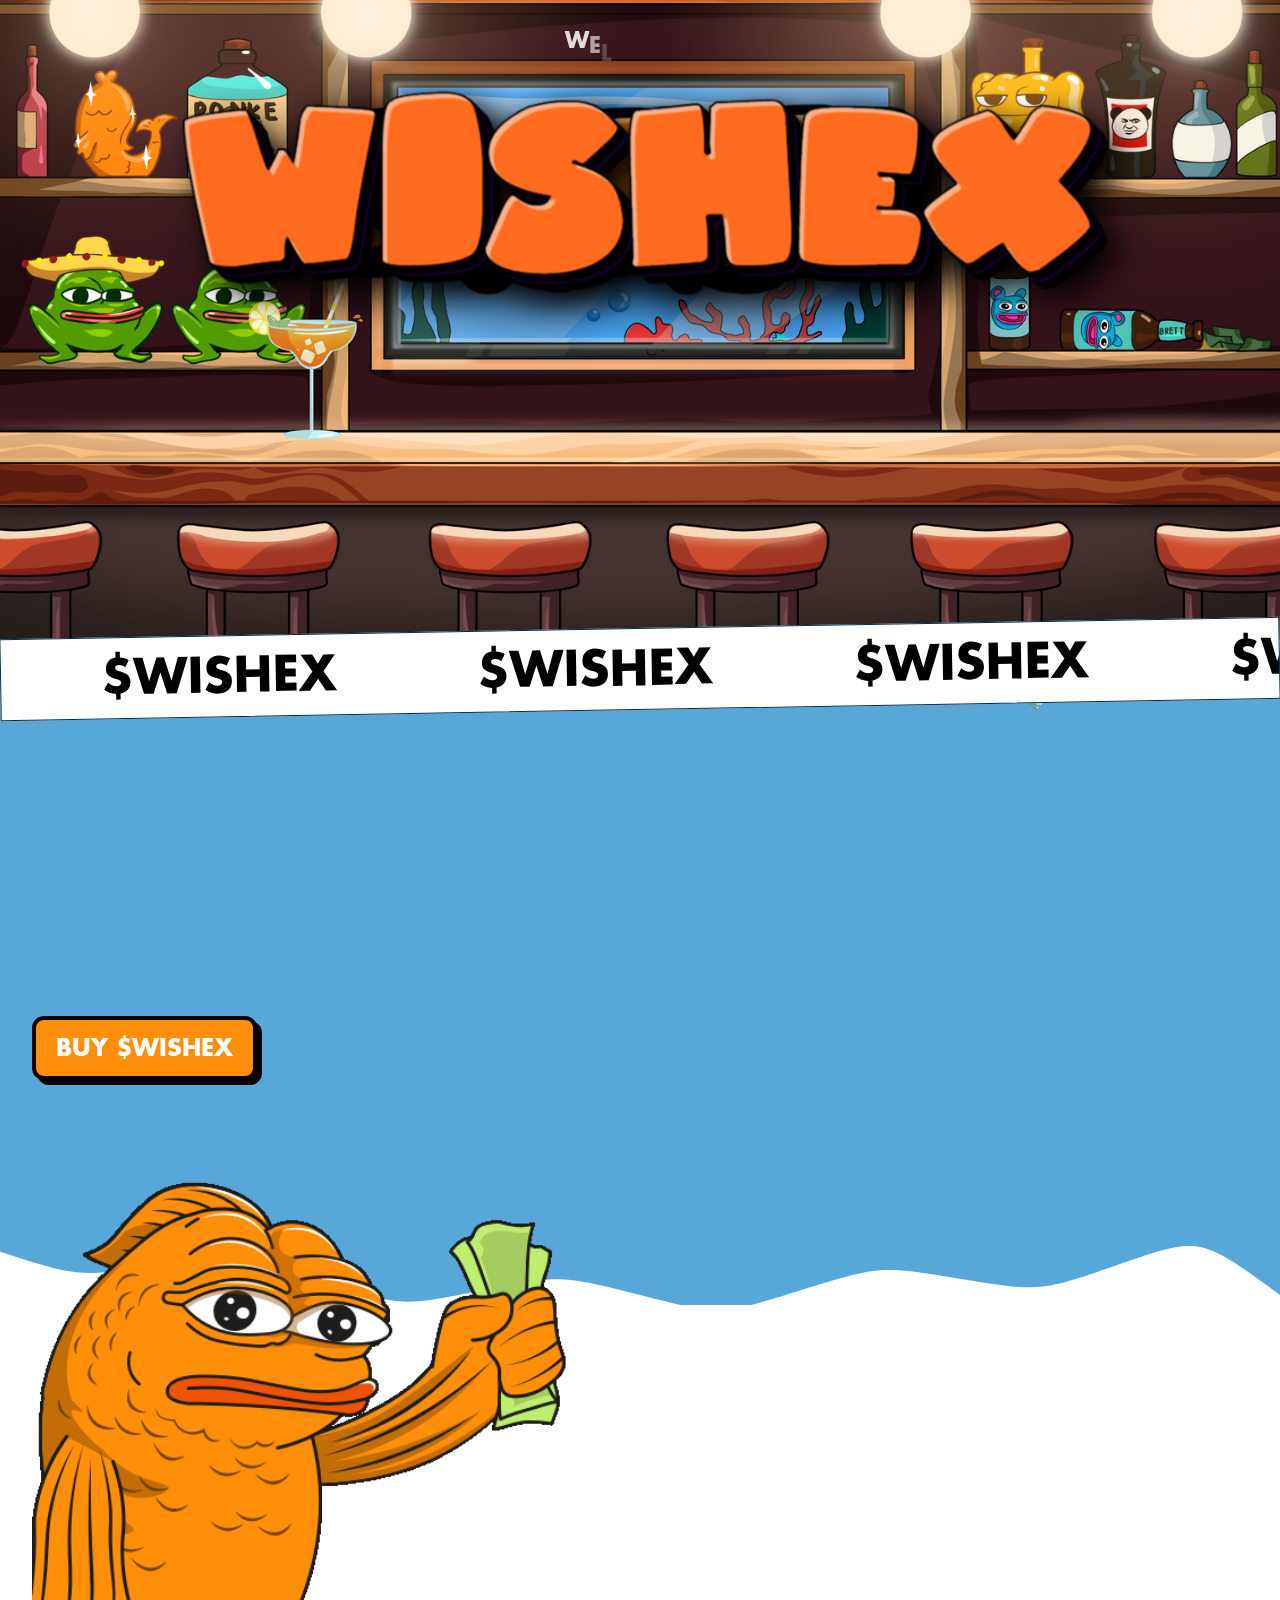
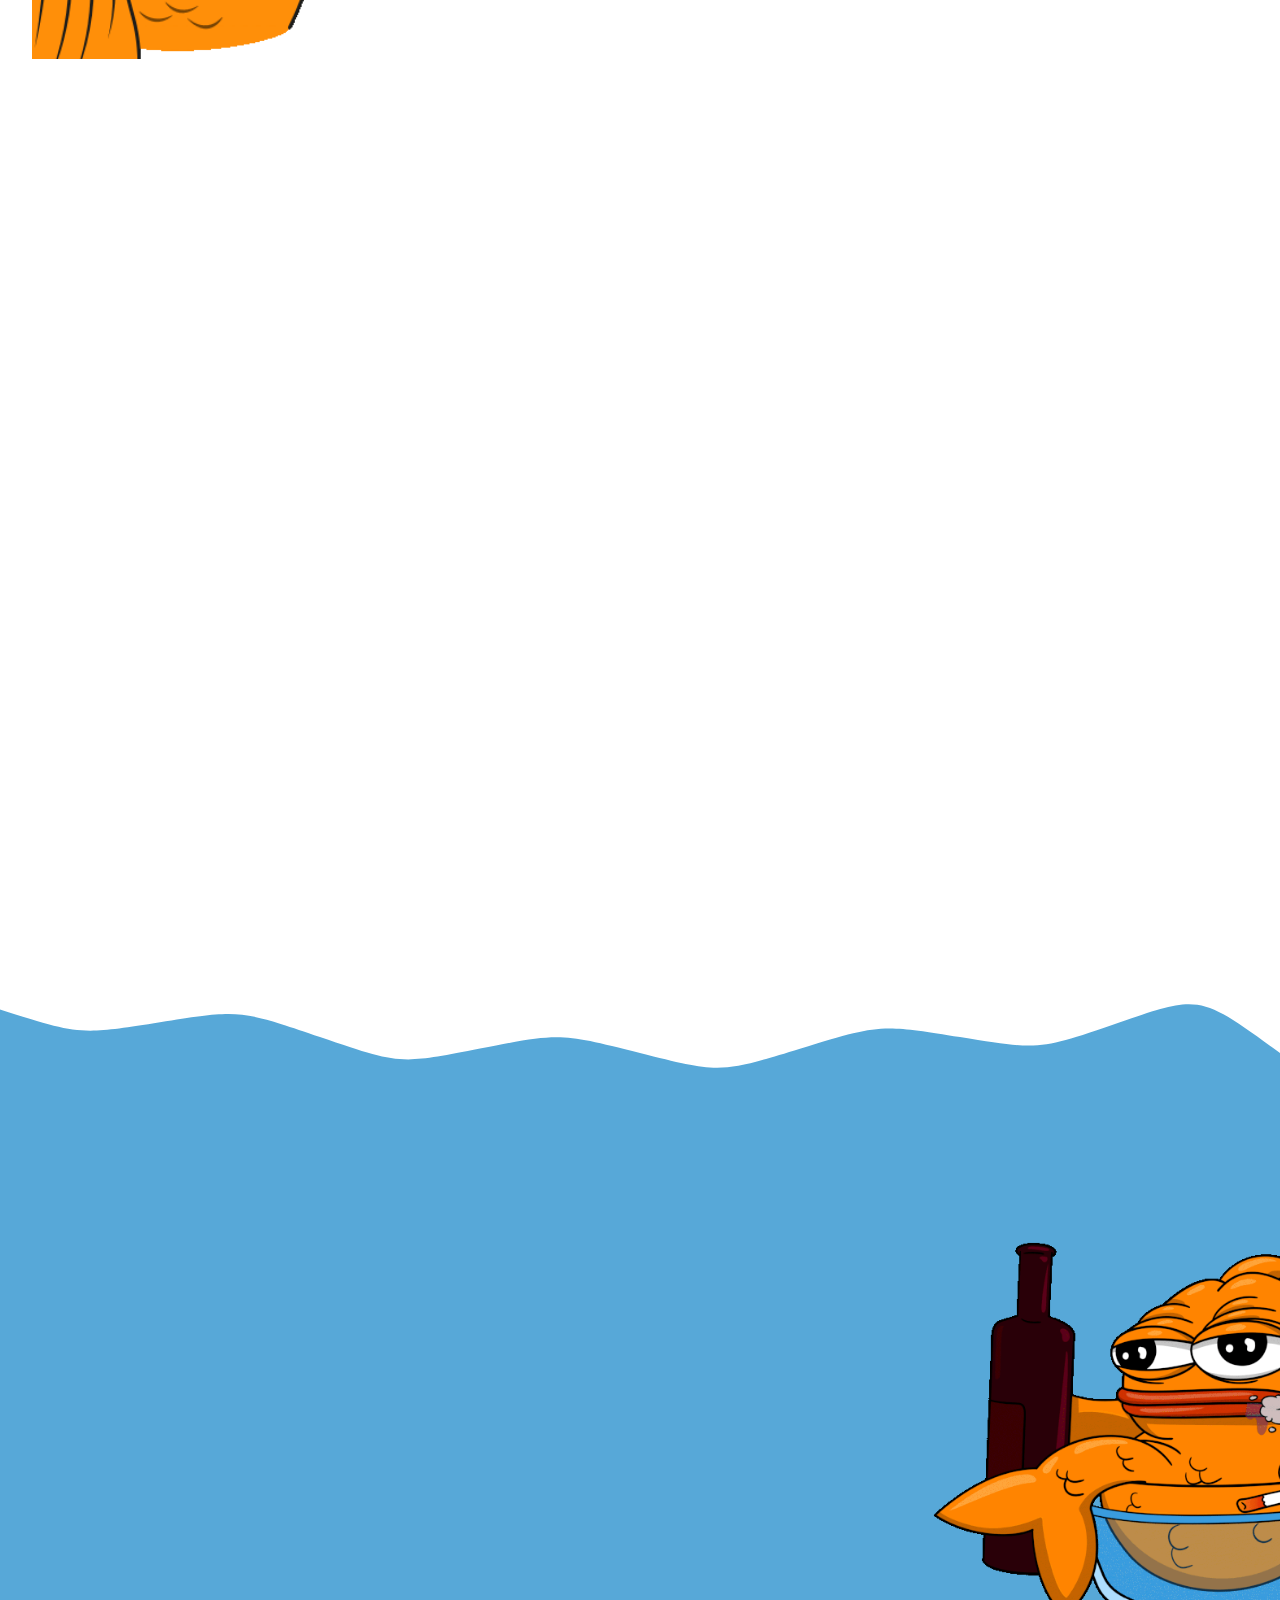
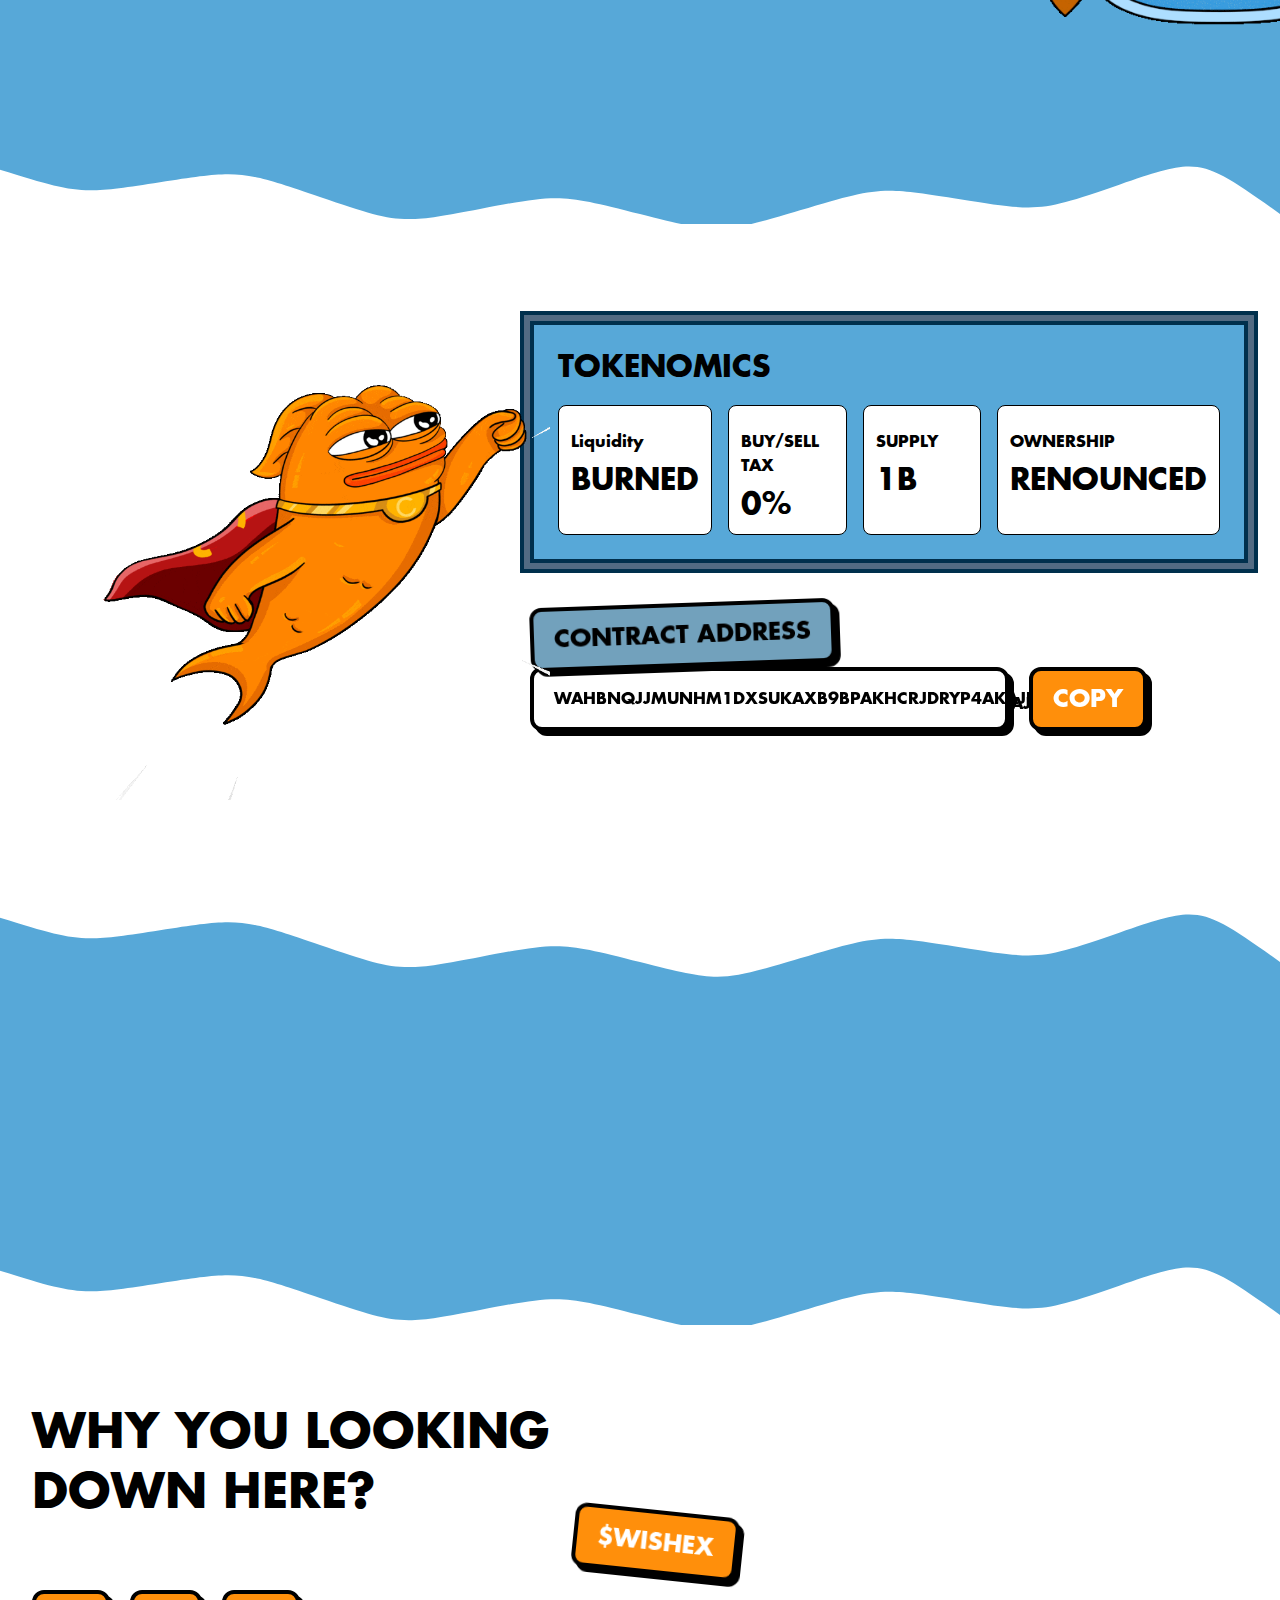
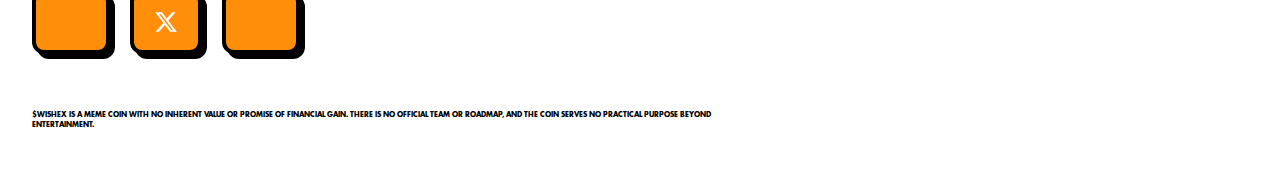
==== commit c318efaa: "1" ====
--- a/index.html
+++ b/index.html
@@ -1,4 +1,4 @@
-<!DOCTYPE html><html lang="en"><head><meta charset="utf-8"><meta name="viewport" content="width=device-width, initial-scale=1"><link rel="stylesheet" href="css/24a3cf0254e63a28.css" data-precedence="next"><link rel="preload" as="script" fetchpriority="low" href="./_next/static/chunks/webpack-1796d5ecd61cbd74.js"><script src="js/fd9d1056-a766499cb333441b.js" async=""></script><script src="js/23-c2cace61cd29106e.js" async=""></script><script src="js/main-app-f73cdb3bce740b12.js" async=""></script><script src="js/c15bf2b0-c5f2ab0c4ce668d5.js" async=""></script><script src="js/470-ffb5d21e86bb0e69.js" async=""></script><script src="js/954-af1ed96a70a3969e.js" async=""></script><script src="js/page-b88b69149ee3fc09.js" async=""></script><script src="js/layout-c0f721bda0d0e3bd.js" async=""></script><title>CLAUS</title><meta name="description" content="Little Fish, Big Dreams. Riding the wave into the next generation of meme tokens."><link rel="icon" href="favicon.ico" type="image/x-icon" sizes="16x16"><script src="js/polyfills-78c92fac7aa8fdd8.js" nomodule=""></script></head><body><div class="fixed inset-0 flex items-center justify-center bg-white transition-all duration-700 z-[200] pointer-events-auto"><img id="klaus-bowl-rich" alt="CLAUS Loading" loading="lazy" width="100" height="100" decoding="async" data-nimg="1" class="w-24" style="color:transparent" srcset="image_29 1x, image_13 2x" src="image_13"></div><section class="CLAUS-bg relative w-full bg-[url('./assets/images/klaus-bg-top.png')] bg-cover bg-bottom flex items-center hero-aspect"><img alt="Klaus" id="klaus-state-1" loading="lazy" width="400" height="400" decoding="async" data-nimg="1" class="absolute right-5 bottom-0 w-[32%]" style="color:transparent" srcset="image_18 1x, image 2x" src="image"><img alt="Klaus" id="klaus-state-2" loading="lazy" width="400" height="400" decoding="async" data-nimg="1" class="absolute left-5 bottom-0 w-[19%]" style="color:transparent" srcset="image_21 1x, image_3 2x" src="image_3"><img alt="Klaus" id="klaus-state-3" loading="lazy" width="400" height="400" decoding="async" data-nimg="1" class="absolute bottom-[8.5%] w-[20%] left-[30%]" style="color:transparent; z-index:30" srcset="image_22 1x, image_2 2x" src="image_2"><img alt="Klaus" id="klaus-state-4" loading="lazy" width="400" height="400" decoding="async" data-nimg="1" class="absolute bottom-[28%] w-[16%] left-[17%]" style="color:transparent" srcset="image_16 1x, image_1 2x" src="image_1"><img alt="Klaus" id="klaus-state-5"  loading="lazy" width="400" height="400" decoding="async" data-nimg="1" class="absolute bottom-[32.2%] w-[16%] left-[50%] origin-bottom" style="color:transparent; margin-left:-120px;" srcset="image_23 1x, image_5 2x" src="image_5"><div id="welcome" class="absolute top-[3.5%] left-1/2 -translate-x-1/2 text-[1.7vw] text-white">WELCOME TO</div></section><section class="-rotate-1 -mt-3 bg-white border border-[#012e49] relative z-10 min-h-10"></section><section class="pt-24 pb-40 bg-[#57A8D8] -mt-10 relative overflow-x-hidden"><div class="container flex gap-20 mobile:gap-5 items-center mobile:flex-col"><div class="w-2/3 mobile:w-full flex flex-col gap-10 mobile:gap-5"><p class="text-white text-[2.2vw] leading-tight relative mobile:text-2xl reading-title">I USED TO BE A TOP-TIER ATHLETE, A OLYMPIC SKIER, LIVING THE DREAM...</p><p class="text-white text-[2.2vw] leading-tight relative mobile:text-2xl reading-title">AND NOW? I’M A MEME.</p><a target="_blank" class="bg-[#FF8F0B] rounded-xl border-4 border-black text-white px-5 flex items-center h-16 uppercase text-2xl drop-shadow-[5px_5px_0_rgba(0,0,0,1)] mobile:drop-shadow-[2px_2px_0_rgba(0,0,0,1)] mobile:text-sm whitespace-nowrap mobile:px-3 mobile:h-12 transition hover:!translate-x-1 hover:!translate-y-1 hover:drop-shadow-[0_0_0_rgba(0,0,0,1)] flex items-center mr-auto" href="https://pump.fun/uYcGQf32PHcLZn11nwEGjMfzhduLpmXLqzYjAHngump">BUY $CLAUS</a></div><div class="w-1/3 mobile:w-full"><img id="klaus-bowl-rich" alt="Klaus Rich" loading="lazy" width="600" height="600" decoding="async" data-nimg="1" class="w-full max-w-xl" style="color:transparent" srcset="image_26 1x, image_11 2x" src="image_11"></div></div></section><div style="width:100%;display:inline-block" class="-mt-20 relative"><svg width="100%" height="100%" version="1.1" xmlns="http://www.w3.org/2000/svg"><path d="" fill="white"></path></svg></div><section class="bg-white pb-40 mobile:pb-20 relative"><div class="w-full container flex mobile:flex-col-reverse items-center gap-14 mobile:gap-6 mobile:w-full"><div class="w-1/2 mobile:w-full"><img alt="Klaus Rich" loading="lazy" width="500" height="500" decoding="async" data-nimg="1" class="w-full -mt-[40%] mobile:-mt-0" style="color:transparent" srcset="image_25 1x, image_9 2x" src="image_9"></div><div class="w-1/2 mobile:w-full flex flex-col gap-8 mobile:gap-4 mobile:px-5"><h2 class="text-[2.8vw] leading-tight mobile:text-4xl whitespace-normal how-to-buy-title">WANNA BUY $CLAUS? EVEN A FISH COULD DO IT</h2></div></div><div class="container -mt-14 overflow-x-hidden pt-8"><div class="grid grid-cols-2 mobile:grid-cols-1 gap-14 pb-2"><div class="relative h-full klaus_card"><div class="bg-[#272627] absolute bottom-full right-full translate-x-1/2 translate-y-1/2 h-16 w-16 rounded-full flex items-center justify-center text-white text-3xl border-[7px] border-white z-20">1</div><div class="h-16 w-16 absolute z-0 bottom-full right-full translate-x-10 translate-y-10 bg-[#ff8f0b] rounded-full"></div><div class="relative z-10 bg-[#272627] h-full p-8 rounded-xl flex flex-col justify-center gap-4 drop-shadow-[7px_7px_0_#ff8f0b]"><h3 class="text-5xl mobile:text-2xl text-white leading-snug font-bold ">CREATE A WALLET WITH PHANTOM</h3><p class="text-2xl mobile:text-base text-white font-bold uppercase">VISIT PHANTOM AND FOLLOW the SIMPLE STEPS TO CREATE YOUR NEW ACCOUNT USING the PHANTOM APP OR BROWSER EXTENSION.&nbsp;</p></div></div><div class="relative h-full klaus_card"><div class="bg-[#272627] absolute bottom-full right-full translate-x-1/2 translate-y-1/2 h-16 w-16 rounded-full flex items-center justify-center text-white text-3xl border-[7px] border-white z-20">2</div><div class="h-16 w-16 absolute z-0 bottom-full right-full translate-x-10 translate-y-10 bg-[#ff8f0b] rounded-full"></div><div class="relative z-10 bg-[#272627] h-full p-8 rounded-xl flex flex-col justify-center gap-4 drop-shadow-[7px_7px_0_#ff8f0b]"><h3 class="text-5xl mobile:text-2xl text-white leading-snug font-bold ">BUY $SOL</h3><p class="text-2xl mobile:text-base text-white font-bold uppercase">CLICK THE BUY BUTTON IN THE APP TO PURCHASE SOME SOLANA, OR DEPOSIT $SOL INTO YOUR PHANTOM WALLET FROM YOUR FAVOURITE CRYPTO EXCHANGE.</p></div></div><div class="relative h-full klaus_card"><div class="bg-[#272627] absolute bottom-full right-full translate-x-1/2 translate-y-1/2 h-16 w-16 rounded-full flex items-center justify-center text-white text-3xl border-[7px] border-white z-20">3</div><div class="h-16 w-16 absolute z-0 bottom-full right-full translate-x-10 translate-y-10 bg-[#ff8f0b] rounded-full"></div><div class="relative z-10 bg-[#272627] h-full p-8 rounded-xl flex flex-col justify-center gap-4 drop-shadow-[7px_7px_0_#ff8f0b]"><h3 class="text-5xl mobile:text-2xl text-white leading-snug font-bold ">SWAP $SOL FOR $CLAUS</h3><p class="text-2xl mobile:text-base text-white font-bold uppercase">Visit Pump.fun, connect your wallet, and follow the easy steps to swap for $CLAUS using the Pump.fun platform through the app or browser.</p></div></div><div class="relative h-full klaus_card"><div class="bg-[#272627] absolute bottom-full right-full translate-x-1/2 translate-y-1/2 h-16 w-16 rounded-full flex items-center justify-center text-white text-3xl border-[7px] border-white z-20">4</div><div class="h-16 w-16 absolute z-0 bottom-full right-full translate-x-10 translate-y-10 bg-[#ff8f0b] rounded-full"></div><div class="relative z-10 bg-[#272627] h-full p-8 rounded-xl flex flex-col justify-center gap-4 drop-shadow-[7px_7px_0_#ff8f0b]"><h3 class="text-5xl mobile:text-2xl text-white leading-snug font-bold text-center">YOU ARE NOW A $CLAUS HOLDER!</h3><p class="text-2xl mobile:text-base text-white font-bold uppercase"></p></div></div></div></div></section><div style="width:100%;display:inline-block" class="translate-y-3"><svg width="100%" height="100%" version="1.1" xmlns="http://www.w3.org/2000/svg"><path d="" fill="#57a8d8"></path></svg></div><section class="bg-[#57A8D8] pb-32 overflow-hidden"><div class="container flex gap-20 mobile:gap-10 items-center mobile:flex-col"><div class="w-1/2 mobile:w-full flex flex-col gap-10"><h2 class="text-white text-7xl mobile:text-4xl whitespace-nowrap fut-flag-title">AH YES YES</h2><p class="text-2xl mobile:text-lg text-white font-bold uppercase" id="fut-flag-text">$CLAUS isn’t just another meme coin.&nbsp;It’s the pre-cursor to something huge. A trailblazer, riding the wave into the future. This is what you’ve all been waiting for.&nbsp;</p></div><div class="w-1/2 mobile:w-full mobile:-mt-0"><img id="klaus-fut-flag-img" alt="CLAUS drunk" loading="lazy" width="1200" height="1200" decoding="async" data-nimg="1" class="p-10 relative z-10" style="color:transparent" srcset="image_27 1x, image_14 2x" src="image_14"></div></div></section><div style="width:100%;display:inline-block" class="-mt-20"><svg width="100%" height="100%" version="1.1" xmlns="http://www.w3.org/2000/svg"><path d="" fill="white"></path></svg></div><section class="pb-20 pt-5 flex flex-col items-center gap-20 mobile:gap-10 mobile:pb-5 overflow-hidden" id="tokenomics"><div class="w-full container flex md:space-x-5 mobile:flex-col-reverse"><div class="w-2/5 mobile:w-full z-10"><img alt="Super CLAUS" loading="lazy" width="1200" height="1200" decoding="async" data-nimg="1" class="w-full md:translate-x-10" style="color:transparent" srcset="image_24 1x, image_10 2x" src="image_10"></div><div class="w-3/5 mobile:w-full flex flex-col gap-10 z-0"><div class="relative"><div class="absolute left-0 top-0 border-4 bg-[#526b83] border-[#00304d] h-[calc(100%+20px)] w-[calc(100%+20px)] -translate-x-[10px] -translate-y-[10px]"></div><div class="border-4 border-[#00304d] bg-[#57a8d8] p-6 mobile:p-3 relative flex flex-col gap-5"><h2 class="text-3xl">TOKENOMICS</h2><div class="flex md:space-x-4 mobile:flex-col mobile:space-y-3"><div class="w-full p-3 rounded-[8px] border border-black bg-white flex flex-col gap-2 tokenomics_card items-start"><h3 class="text-left text-base font-extrabold mt-3 text-black">Liquidity</h3><p class="text-left text-3xl uppercase text-black">Burned</p></div><div class="w-full p-3 rounded-[8px] border border-black bg-white flex flex-col gap-2 tokenomics_card items-start"><h3 class="text-left text-base font-extrabold mt-3 text-black">BUY/SELL TAX</h3><p class="text-left text-3xl uppercase text-black">0%</p></div><div class="w-full p-3 rounded-[8px] border border-black bg-white flex flex-col gap-2 tokenomics_card items-start"><h3 class="text-left text-base font-extrabold mt-3 text-black">SUPPLY</h3><p class="text-left text-3xl uppercase text-black">1B</p></div><div class="w-full p-3 rounded-[8px] border border-black bg-white flex flex-col gap-2 tokenomics_card items-start"><h3 class="text-left text-base font-extrabold mt-3 text-black">OWNERSHIP</h3><p class="text-left text-3xl uppercase text-black">Renounced</p></div></div></div></div><div class="relative flex items-start flex-col"><a class="bg-[#FF8F0B] rounded-xl border-4 border-black text-white px-5 flex items-center h-16 uppercase text-2xl drop-shadow-[5px_5px_0_rgba(0,0,0,1)] mobile:drop-shadow-[2px_2px_0_rgba(0,0,0,1)] mobile:text-sm whitespace-nowrap mobile:px-3 mobile:h-12 transition hover:!translate-x-1 hover:!translate-y-1 hover:drop-shadow-[0_0_0_rgba(0,0,0,1)] flex items-center -rotate-2 !bg-[#72a1bc] !text-black relative z-10" href="#"> CONTRACT ADDRESS </a><div class="flex gap-5 mobile:gap-2 w-full relative z-0 mobile:flex-col"><a class="bg-[#FF8F0B] rounded-xl border-4 border-black text-white px-5 flex items-center h-16 uppercase text-2xl drop-shadow-[5px_5px_0_rgba(0,0,0,1)] mobile:drop-shadow-[2px_2px_0_rgba(0,0,0,1)] mobile:text-sm whitespace-nowrap mobile:px-3 mobile:h-12 transition hover:!translate-x-1 hover:!translate-y-1 hover:drop-shadow-[0_0_0_rgba(0,0,0,1)] flex items-center w-8/12 mobile:w-full mobile:text-[9px] !bg-white !text-black text-base md:pointer-events-none" href="#"> <!-- -->uYcGQf32PHcLZn11nwEGjMfzhduLpmXLqzYjAHngump<!-- --> </a><a class="bg-[#FF8F0B] rounded-xl border-4 border-black text-white px-5 flex items-center h-16 uppercase text-2xl drop-shadow-[5px_5px_0_rgba(0,0,0,1)] mobile:drop-shadow-[2px_2px_0_rgba(0,0,0,1)] mobile:text-sm whitespace-nowrap mobile:px-3 mobile:h-12 transition hover:!translate-x-1 hover:!translate-y-1 hover:drop-shadow-[0_0_0_rgba(0,0,0,1)] flex items-center w-fit !text-center" href="#"> COPY </a></div></div></div></div></section><div style="width:100%;display:inline-block" class="translate-y-3 relative z-0"><svg width="100%" height="100%" version="1.1" xmlns="http://www.w3.org/2000/svg"><path d="" fill="#57a8d8"></path></svg></div><section class="Pump.fun-container bg-[#57A8D8] pt-16 pb-56 mobile:pt-6 mobile:pb-32 flex flex-col gap-10 mobile:overflow-x-hidden partners_section"><div style="display:none;" class="w-full flex flex-col justify-center items-center container"><div class="overflow-hidden w-1/2 mobile:w-full flex items-center"><img alt="CLAUS magic" loading="lazy" width="1200" height="1200" decoding="async" data-nimg="1" class="relative z-10 w-7/12 mobile:w-full mx-auto translate-y-1" style="color:transparent" srcset="image_28 1x, image_12 2x" src="image_12"></div><div class="rounded-3xl mobile:rounded-t-none overflow-hidden w-1/2 mobile:w-full"><iframe src="https://app.Pump.fun.org/swap?outputCurrency=uYcGQf32PHcLZn11nwEGjMfzhduLpmXLqzYjAHngump" class="aspect-square w-full" tabindex="-1"></iframe></div></div></section><div style="width:100%;display:inline-block" class="-mt-20"><svg width="100%" height="100%" version="1.1" xmlns="http://www.w3.org/2000/svg"><path d="" fill="white"></path></svg></div><footer class="pb-10"><div class="container mobile:gap-0 flex gap-10 items-center mobile:flex-col-reverse"><div class="w-3/5 mobile:w-full relative flex flex-col gap-4"><h2 class="text-5xl mobile:text-xl uppercase leading-tight">WHY YOU LOOKING <br> DOWN HERE?</h2><a class="bg-[#FF8F0B] rounded-xl border-4 border-black text-white px-5 flex items-center h-16 uppercase text-2xl drop-shadow-[5px_5px_0_rgba(0,0,0,1)] mobile:drop-shadow-[2px_2px_0_rgba(0,0,0,1)] mobile:text-sm whitespace-nowrap mobile:px-3 mobile:h-12 transition hover:!translate-x-1 hover:!translate-y-1 hover:drop-shadow-[0_0_0_rgba(0,0,0,1)] flex items-center rotate-6 text-2xl ml-auto -mt-7 mobile:-mt-2" href="#">$CLAUS</a><div class="flex items-center gap-5 mobile:flex-wrap mobile:gap-2"><a target="_blank" class="bg-[#FF8F0B] rounded-xl border-4 border-black text-white px-5 flex items-center h-16 uppercase text-2xl drop-shadow-[5px_5px_0_rgba(0,0,0,1)] mobile:drop-shadow-[2px_2px_0_rgba(0,0,0,1)] mobile:text-sm whitespace-nowrap mobile:px-3 mobile:h-12 transition hover:!translate-x-1 hover:!translate-y-1 hover:drop-shadow-[0_0_0_rgba(0,0,0,1)] flex items-center undefined" href="https://t.me/clausfun"><img alt="klaus telegram" loading="lazy" width="30" height="30" decoding="async" data-nimg="1" class="mobile:w-5" style="color:transparent" src="images/telegram.svg"></a><a style="display:none;" target="_blank" class="bg-[#FF8F0B] rounded-xl border-4 border-black text-white px-5 flex items-center h-16 uppercase text-2xl drop-shadow-[5px_5px_0_rgba(0,0,0,1)] mobile:drop-shadow-[2px_2px_0_rgba(0,0,0,1)] mobile:text-sm whitespace-nowrap mobile:px-3 mobile:h-12 transition hover:!translate-x-1 hover:!translate-y-1 hover:drop-shadow-[0_0_0_rgba(0,0,0,1)] flex items-center undefined" href="https://www.dextools.io/app/en/token/klaus?t=1728559084892"><img alt="klaus dextools" loading="lazy" width="30" height="30" decoding="async" data-nimg="1" class="brightness-0 invert mobile:w-5" style="color:transparent" srcset="image_15 1x, image_4 2x" src="image_4"></a><a style="display:none;" target="_blank" class="bg-[#FF8F0B] rounded-xl border-4 border-black text-white px-5 flex items-center h-16 uppercase text-2xl drop-shadow-[5px_5px_0_rgba(0,0,0,1)] mobile:drop-shadow-[2px_2px_0_rgba(0,0,0,1)] mobile:text-sm whitespace-nowrap mobile:px-3 mobile:h-12 transition hover:!translate-x-1 hover:!translate-y-1 hover:drop-shadow-[0_0_0_rgba(0,0,0,1)] flex items-center mobile:hidden" href="https://dexscreener.com/SOLANA/0x8a85f9384c37ecc64d33c37e490d7b4e5951cb59"><img alt="klaus dexscreener" loading="lazy" width="30" height="30" decoding="async" data-nimg="1" class="brightness-0 invert mobile:w-5" style="color:transparent" srcset="image_17 1x, image_7 2x" src="image_7"></a><a style="display:none;" target="_blank" class="bg-[#FF8F0B] rounded-xl border-4 border-black text-white px-5 flex items-center h-16 uppercase text-2xl drop-shadow-[5px_5px_0_rgba(0,0,0,1)] mobile:drop-shadow-[2px_2px_0_rgba(0,0,0,1)] mobile:text-sm whitespace-nowrap mobile:px-3 mobile:h-12 transition hover:!translate-x-1 hover:!translate-y-1 hover:drop-shadow-[0_0_0_rgba(0,0,0,1)] flex items-center undefined" href="https://www.youtube.com/@klausSOLANA"><svg stroke="currentColor" fill="currentColor" stroke-width="0" viewBox="0 0 1024 1024" width="1em" height="1em" class="mobile:w-5" xmlns="http://www.w3.org/2000/svg"><path d="M960 509.2c0-2.2 0-4.7-.1-7.6-.1-8.1-.3-17.2-.5-26.9-.8-27.9-2.2-55.7-4.4-81.9-3-36.1-7.4-66.2-13.4-88.8a139.52 139.52 0 0 0-98.3-98.5c-28.3-7.6-83.7-12.3-161.7-15.2-37.1-1.4-76.8-2.3-116.5-2.8-13.9-.2-26.8-.3-38.4-.4h-29.4c-11.6.1-24.5.2-38.4.4-39.7.5-79.4 1.4-116.5 2.8-78 3-133.5 7.7-161.7 15.2A139.35 139.35 0 0 0 82.4 304C76.3 326.6 72 356.7 69 392.8c-2.2 26.2-3.6 54-4.4 81.9-.3 9.7-.4 18.8-.5 26.9 0 2.9-.1 5.4-.1 7.6v5.6c0 2.2 0 4.7.1 7.6.1 8.1.3 17.2.5 26.9.8 27.9 2.2 55.7 4.4 81.9 3 36.1 7.4 66.2 13.4 88.8 12.8 47.9 50.4 85.7 98.3 98.5 28.2 7.6 83.7 12.3 161.7 15.2 37.1 1.4 76.8 2.3 116.5 2.8 13.9.2 26.8.3 38.4.4h29.4c11.6-.1 24.5-.2 38.4-.4 39.7-.5 79.4-1.4 116.5-2.8 78-3 133.5-7.7 161.7-15.2 47.9-12.8 85.5-50.5 98.3-98.5 6.1-22.6 10.4-52.7 13.4-88.8 2.2-26.2 3.6-54 4.4-81.9.3-9.7.4-18.8.5-26.9 0-2.9.1-5.4.1-7.6v-5.6zm-72 5.2c0 2.1 0 4.4-.1 7.1-.1 7.8-.3 16.4-.5 25.7-.7 26.6-2.1 53.2-4.2 77.9-2.7 32.2-6.5 58.6-11.2 76.3-6.2 23.1-24.4 41.4-47.4 47.5-21 5.6-73.9 10.1-145.8 12.8-36.4 1.4-75.6 2.3-114.7 2.8-13.7.2-26.4.3-37.8.3h-28.6l-37.8-.3c-39.1-.5-78.2-1.4-114.7-2.8-71.9-2.8-124.9-7.2-145.8-12.8-23-6.2-41.2-24.4-47.4-47.5-4.7-17.7-8.5-44.1-11.2-76.3-2.1-24.7-3.4-51.3-4.2-77.9-.3-9.3-.4-18-.5-25.7 0-2.7-.1-5.1-.1-7.1v-4.8c0-2.1 0-4.4.1-7.1.1-7.8.3-16.4.5-25.7.7-26.6 2.1-53.2 4.2-77.9 2.7-32.2 6.5-58.6 11.2-76.3 6.2-23.1 24.4-41.4 47.4-47.5 21-5.6 73.9-10.1 145.8-12.8 36.4-1.4 75.6-2.3 114.7-2.8 13.7-.2 26.4-.3 37.8-.3h28.6l37.8.3c39.1.5 78.2 1.4 114.7 2.8 71.9 2.8 124.9 7.2 145.8 12.8 23 6.2 41.2 24.4 47.4 47.5 4.7 17.7 8.5 44.1 11.2 76.3 2.1 24.7 3.4 51.3 4.2 77.9.3 9.3.4 18 .5 25.7 0 2.7.1 5.1.1 7.1v4.8zM423 646l232-135-232-133z"></path></svg></a><a target="_blank" class="bg-[#FF8F0B] rounded-xl border-4 border-black text-white px-5 flex items-center h-16 uppercase text-2xl drop-shadow-[5px_5px_0_rgba(0,0,0,1)] mobile:drop-shadow-[2px_2px_0_rgba(0,0,0,1)] mobile:text-sm whitespace-nowrap mobile:px-3 mobile:h-12 transition hover:!translate-x-1 hover:!translate-y-1 hover:drop-shadow-[0_0_0_rgba(0,0,0,1)] flex items-center undefined" style="display:none;" href="https://www.instagram.com/klausoneth/"><svg stroke="currentColor" fill="currentColor" stroke-width="0" viewBox="0 0 448 512" width="1em" height="1em" class="mobile:w-5" xmlns="http://www.w3.org/2000/svg"><path d="M224.1 141c-63.6 0-114.9 51.3-114.9 114.9s51.3 114.9 114.9 114.9S339 319.5 339 255.9 287.7 141 224.1 141zm0 189.6c-41.1 0-74.7-33.5-74.7-74.7s33.5-74.7 74.7-74.7 74.7 33.5 74.7 74.7-33.6 74.7-74.7 74.7zm146.4-194.3c0 14.9-12 26.8-26.8 26.8-14.9 0-26.8-12-26.8-26.8s12-26.8 26.8-26.8 26.8 12 26.8 26.8zm76.1 27.2c-1.7-35.9-9.9-67.7-36.2-93.9-26.2-26.2-58-34.4-93.9-36.2-37-2.1-147.9-2.1-184.9 0-35.8 1.7-67.6 9.9-93.9 36.1s-34.4 58-36.2 93.9c-2.1 37-2.1 147.9 0 184.9 1.7 35.9 9.9 67.7 36.2 93.9s58 34.4 93.9 36.2c37 2.1 147.9 2.1 184.9 0 35.9-1.7 67.7-9.9 93.9-36.2 26.2-26.2 34.4-58 36.2-93.9 2.1-37 2.1-147.8 0-184.8zM398.8 388c-7.8 19.6-22.9 34.7-42.6 42.6-29.5 11.7-99.5 9-132.1 9s-102.7 2.6-132.1-9c-19.6-7.8-34.7-22.9-42.6-42.6-11.7-29.5-9-99.5-9-132.1s-2.6-102.7 9-132.1c7.8-19.6 22.9-34.7 42.6-42.6 29.5-11.7 99.5-9 132.1-9s102.7-2.6 132.1 9c19.6 7.8 34.7 22.9 42.6 42.6 11.7 29.5 9 99.5 9 132.1s2.7 102.7-9 132.1z"></path></svg></a><a  target="_blank" class="bg-[#FF8F0B] rounded-xl border-4 border-black text-white px-5 flex items-center h-16 uppercase text-2xl drop-shadow-[5px_5px_0_rgba(0,0,0,1)] mobile:drop-shadow-[2px_2px_0_rgba(0,0,0,1)] mobile:text-sm whitespace-nowrap mobile:px-3 mobile:h-12 transition hover:!translate-x-1 hover:!translate-y-1 hover:drop-shadow-[0_0_0_rgba(0,0,0,1)] flex items-center undefined" href="https://x.com/clausonsolfun"><svg stroke="currentColor" fill="currentColor" stroke-width="0" viewBox="0 0 512 512" width="1em" height="1em" class="mobile:w-5" xmlns="http://www.w3.org/2000/svg"><path d="M389.2 48h70.6L305.6 224.2 487 464H345L233.7 318.6 106.5 464H35.8L200.7 275.5 26.8 48H172.4L272.9 180.9 389.2 48zM364.4 421.8h39.1L151.1 88h-42L364.4 421.8z"></path></svg></a><a style="display:none;" target="_blank" class="bg-[#FF8F0B] rounded-xl border-4 border-black text-white px-5 flex items-center h-16 uppercase text-2xl drop-shadow-[5px_5px_0_rgba(0,0,0,1)] mobile:drop-shadow-[2px_2px_0_rgba(0,0,0,1)] mobile:text-sm whitespace-nowrap mobile:px-3 mobile:h-12 transition hover:!translate-x-1 hover:!translate-y-1 hover:drop-shadow-[0_0_0_rgba(0,0,0,1)] flex items-center undefined" href="https://www.tiktok.com/@klausoneth"><svg stroke="currentColor" fill="currentColor" stroke-width="0" viewBox="0 0 24 24" width="1em" height="1em" class="mobile:w-5" xmlns="http://www.w3.org/2000/svg"><path d="M16 8.24537V15.5C16 19.0899 13.0899 22 9.5 22C5.91015 22 3 19.0899 3 15.5C3 11.9101 5.91015 9 9.5 9C10.0163 9 10.5185 9.06019 11 9.17393V12.3368C10.5454 12.1208 10.0368 12 9.5 12C7.567 12 6 13.567 6 15.5C6 17.433 7.567 19 9.5 19C11.433 19 13 17.433 13 15.5V2H16C16 4.76142 18.2386 7 21 7V10C19.1081 10 17.3696 9.34328 16 8.24537Z"></path></svg></a><a class="bg-[#FF8F0B] rounded-xl border-4 border-black text-white px-5 flex items-center h-16 uppercase text-2xl drop-shadow-[5px_5px_0_rgba(0,0,0,1)] mobile:drop-shadow-[2px_2px_0_rgba(0,0,0,1)] mobile:text-sm whitespace-nowrap mobile:px-3 mobile:h-12 transition hover:!translate-x-1 hover:!translate-y-1 hover:drop-shadow-[0_0_0_rgba(0,0,0,1)] flex items-center undefined" href="https://pump.fun/uYcGQf32PHcLZn11nwEGjMfzhduLpmXLqzYjAHngump"><img alt="klaus Pump.fun" loading="lazy" width="30" height="30" decoding="async" data-nimg="1" class="brightness-0 invert mobile:w-5" style="color:transparent" srcset="image_19.png 1x, image_19.png 2x" src="image_19.png"></a></div><p class="text-black text-[7px] uppercase mt-10 mobile:mt-2">$CLAUS is a Meme Coin With No Inherent Value or Promise of Financial Gain. There is No Official Team or Roadmap, and the Coin Serves No Practical Purpose Beyond Entertainment.<br><br></p></div><img alt="klaus happy" loading="lazy" width="500" height="500" decoding="async" data-nimg="1" class="w-2/5 mobile:w-3/4 md:-mt-60 mobile:-mt-40 mobile:ml-auto -scale-x-100" style="color:transparent" srcset="image_20 1x, image_8 2x" src="image_8"></div></footer><script src="js/webpack-1796d5ecd61cbd74.js" async=""></script><script>(self.__next_f=self.__next_f||[]).push([0]);self.__next_f.push([2,null])</script><script>self.__next_f.push([1,"1:HL[\"./_next/static/css/24a3cf0254e63a28.css\",\"style\"]\n"])</script><script>self.__next_f.push([1,"2:I[5751,[],\"\"]\n4:I[1634,[\"922\",\"static/chunks/c15bf2b0-c5f2ab0c4ce668d5.js\",\"470\",\"static/chunks/470-ffb5d21e86bb0e69.js\",\"954\",\"static/chunks/954-af1ed96a70a3969e.js\",\"931\",\"static/chunks/app/page-b88b69149ee3fc09.js\"],\"default\"]\n5:I[1932,[\"922\",\"static/chunks/c15bf2b0-c5f2ab0c4ce668d5.js\",\"470\",\"static/chunks/470-ffb5d21e86bb0e69.js\",\"954\",\"static/chunks/954-af1ed96a70a3969e.js\",\"931\",\"static/chunks/app/page-b88b69149ee3fc09.js\"],\"\"]\n6:I[8173,[\"922\",\"static/chunks/c15bf2b0-c5f2ab0c4ce668d5.js\",\"470\",\"static/chunks/470-ffb5d21e86bb0e69.js\",\"954\",\"static/chunks/954-af1ed96a70a3969e.js\",\"931\",\"static/chunks/app/page-b88b69149ee3fc09.js\"],\"Image\"]\n7:I[1411,[\"922\",\"static/chunks/c15bf2b0-c5f2ab0c4ce668d5.js\",\"470\",\"static/chunks/470-ffb5d21e86bb0e69.js\",\"954\",\"static/chunks/954-af1ed96a70a3969e.js\",\"931\",\"static/chunks/app/page-b88b69149ee3fc09.js\"],\"default\"]\n8:I[8845,[\"922\",\"static/chunks/c15bf2b0-c5f2ab0c4ce668d5.js\",\"470\",\"static/chunks/470-ffb5d21e86bb0e69.js\",\"954\",\"static/chunks/954-af1ed96a70a3969e.js\",\"931\",\"static/chunks/app/page-b88b69149ee3fc09.js\"],\"default\"]\n9:I[7866,[\"922\",\"static/chunks/c15bf2b0-c5f2ab0c4ce668d5.js\",\"470\",\"static/chunks/470-ffb5d21e86bb0e69.js\",\"954\",\"static/chunks/954-af1ed96a70a3969e.js\",\"931\",\"static/chunks/app/page-b88b69149ee3fc09.js\"],\"default\"]\na:I[1999,[\"922\",\"static/chunks/c15bf2b0-c5f2ab0c4ce668d5.js\",\"470\",\"static/chunks/470-ffb5d21e86bb0e69.js\",\"954\",\"static/chunks/954-af1ed96a70a3969e.js\",\"931\",\"static/chunks/app/page-b88b69149ee3fc09.js\"],\"default\"]\nb:I[6660,[\"922\",\"static/chunks/c15bf2b0-c5f2ab0c4ce668d5.js\",\"470\",\"static/chunks/470-ffb5d21e86bb0e69.js\",\"954\",\"static/chunks/954-af1ed96a70a3969e.js\",\"931\",\"static/chunks/app/page-b88b69149ee3fc09.js\"],\"default\"]\nd:I[3803,[\"470\",\"static/chunks/470-ffb5d21e86bb0e69.js\",\"185\",\"static/chunks/app/layout-c0f721bda0d0e3bd.js\"],\"default\"]\ne:I[9275,[],\"\"]\nf:I[1343,[],\"\"]\n11:I[6130,[],\"\"]\nc:T680,M960 509.2c0-2.2 0-4.7-.1-7.6-.1-8.1-.3-17.2-.5-26.9-.8-27.9-2.2-55.7-4.4-81.9-3-36.1-7.4-66.2-13.4-88.8a139.52 139.52 0 0 0-98.3-98.5c-"])</script><script>self.__next_f.push([1,"28.3-7.6-83.7-12.3-161.7-15.2-37.1-1.4-76.8-2.3-116.5-2.8-13.9-.2-26.8-.3-38.4-.4h-29.4c-11.6.1-24.5.2-38.4.4-39.7.5-79.4 1.4-116.5 2.8-78 3-133.5 7.7-161.7 15.2A139.35 139.35 0 0 0 82.4 304C76.3 326.6 72 356.7 69 392.8c-2.2 26.2-3.6 54-4.4 81.9-.3 9.7-.4 18.8-.5 26.9 0 2.9-.1 5.4-.1 7.6v5.6c0 2.2 0 4.7.1 7.6.1 8.1.3 17.2.5 26.9.8 27.9 2.2 55.7 4.4 81.9 3 36.1 7.4 66.2 13.4 88.8 12.8 47.9 50.4 85.7 98.3 98.5 28.2 7.6 83.7 12.3 161.7 15.2 37.1 1.4 76.8 2.3 116.5 2.8 13.9.2 26.8.3 38.4.4h29.4c11.6-.1 24.5-.2 38.4-.4 39.7-.5 79.4-1.4 116.5-2.8 78-3 133.5-7.7 161.7-15.2 47.9-12.8 85.5-50.5 98.3-98.5 6.1-22.6 10.4-52.7 13.4-88.8 2.2-26.2 3.6-54 4.4-81.9.3-9.7.4-18.8.5-26.9 0-2.9.1-5.4.1-7.6v-5.6zm-72 5.2c0 2.1 0 4.4-.1 7.1-.1 7.8-.3 16.4-.5 25.7-.7 26.6-2.1 53.2-4.2 77.9-2.7 32.2-6.5 58.6-11.2 76.3-6.2 23.1-24.4 41.4-47.4 47.5-21 5.6-73.9 10.1-145.8 12.8-36.4 1.4-75.6 2.3-114.7 2.8-13.7.2-26.4.3-37.8.3h-28.6l-37.8-.3c-39.1-.5-78.2-1.4-114.7-2.8-71.9-2.8-124.9-7.2-145.8-12.8-23-6.2-41.2-24.4-47.4-47.5-4.7-17.7-8.5-44.1-11.2-76.3-2.1-24.7-3.4-51.3-4.2-77.9-.3-9.3-.4-18-.5-25.7 0-2.7-.1-5.1-.1-7.1v-4.8c0-2.1 0-4.4.1-7.1.1-7.8.3-16.4.5-25.7.7-26.6 2.1-53.2 4.2-77.9 2.7-32.2 6.5-58.6 11.2-76.3 6.2-23.1 24.4-41.4 47.4-47.5 21-5.6 73.9-10.1 145.8-12.8 36.4-1.4 75.6-2.3 114.7-2.8 13.7-.2 26.4-.3 37.8-.3h28.6l37.8.3c39.1.5 78.2 1.4 114.7 2.8 71.9 2.8 124.9 7.2 145.8 12.8 23 6.2 41.2 24.4 47.4 47.5 4.7 17.7 8.5 44.1 11.2 76.3 2.1 24.7 3.4 51.3 4.2 77.9.3 9.3.4 18 .5 25.7 0 2.7.1 5.1.1 7.1v4.8zM423 646l232-135-232-133z12:[]\n"])</script><script>self.__next_f.push([1,"0:[[[\"$\",\"link\",\"0\",{\"rel\":\"stylesheet\",\"href\":\"./_next/static/css/24a3cf0254e63a28.css\",\"precedence\":\"next\",\"crossOrigin\":\"$undefined\"}]],[\"$\",\"$L2\",null,{\"buildId\":\"EBfCfv6p8kttC-hbtH9_p\",\"assetPrefix\":\"\",\"initialCanonicalUrl\":\"/\",\"initialTree\":[\"\",{\"children\":[\"__PAGE__\",{}]},\"$undefined\",\"$undefined\",true],\"initialSeedData\":[\"\",{\"children\":[\"__PAGE__\",{},[[\"$L3\",[[\"$\",\"$L4\",null,{}],[\"$\",\"section\",null,{\"className\":\"-rotate-1 -mt-3 bg-white border border-[#012e49] relative z-10 min-h-10\",\"children\":[\"$\",\"$L5\",null,{\"className\":\"py-4\",\"children\":[[\"$\",\"h2\",null,{\"className\":\"ticker-image flex items-center gap-5 pr-10\",\"children\":[[\"$\",\"$L6\",null,{\"src\":\"./klaus-image.webp\",\"width\":100,\"height\":100,\"className\":\"w-20 mobile:w-10\",\"alt\":\"$\"}],[\"$\",\"span\",null,{\"className\":\"text-5xl mobile:text-2xl\",\"children\":\"$$CLAUS\"}]]}],[\"$\",\"h2\",null,{\"className\":\"flex items-center gap-5 pr-10\",\"children\":[[\"$\",\"$L6\",null,{\"src\":\"./klaus-image.webp\",\"width\":100,\"height\":100,\"className\":\"w-20 mobile:w-10\",\"alt\":\"$\"}],[\"$\",\"span\",null,{\"className\":\"text-5xl mobile:text-2xl\",\"children\":\"$$CLAUS\"}]]}],[\"$\",\"h2\",null,{\"className\":\"flex items-center gap-5 pr-10\",\"children\":[[\"$\",\"$L6\",null,{\"src\":\"./klaus-image.webp\",\"width\":100,\"height\":100,\"className\":\"w-20 mobile:w-10\",\"alt\":\"$\"}],[\"$\",\"span\",null,{\"className\":\"text-5xl mobile:text-2xl\",\"children\":\"$$CLAUS\"}]]}],[\"$\",\"h2\",null,{\"className\":\"flex items-center gap-5 pr-10\",\"children\":[[\"$\",\"$L6\",null,{\"src\":\"./klaus-image.webp\",\"width\":100,\"height\":100,\"className\":\"w-20 mobile:w-10\",\"alt\":\"$\"}],[\"$\",\"span\",null,{\"className\":\"text-5xl mobile:text-2xl\",\"children\":\"$$CLAUS\"}]]}],[\"$\",\"h2\",null,{\"className\":\"flex items-center gap-5 pr-10\",\"children\":[[\"$\",\"$L6\",null,{\"src\":\"./klaus-image.webp\",\"width\":100,\"height\":100,\"className\":\"w-20 mobile:w-10\",\"alt\":\"$\"}],[\"$\",\"span\",null,{\"className\":\"text-5xl mobile:text-2xl\",\"children\":\"$$CLAUS\"}]]}],[\"$\",\"h2\",null,{\"className\":\"flex items-center gap-5 pr-10\",\"children\":[[\"$\",\"$L6\",null,{\"src\":\"./klaus-image.webp\",\"width\":100,\"height\":100,\"className\":\"w-20 mobile:w-10\",\"alt\":\"$\"}],[\"$\",\"span\",null,{\"className\":\"text-5xl mobile:text-2xl\",\"children\":\"$$CLAUS\"}]]}],[\"$\",\"h2\",null,{\"className\":\"flex items-center gap-5 pr-10\",\"children\":[[\"$\",\"$L6\",null,{\"src\":\"./klaus-image.webp\",\"width\":100,\"height\":100,\"className\":\"w-20 mobile:w-10\",\"alt\":\"$\"}],[\"$\",\"span\",null,{\"className\":\"text-5xl mobile:text-2xl\",\"children\":\"$$CLAUS\"}]]}],[\"$\",\"h2\",null,{\"className\":\"flex items-center gap-5 pr-10\",\"children\":[[\"$\",\"$L6\",null,{\"src\":\"./klaus-image.webp\",\"width\":100,\"height\":100,\"className\":\"w-20 mobile:w-10\",\"alt\":\"$\"}],[\"$\",\"span\",null,{\"className\":\"text-5xl mobile:text-2xl\",\"children\":\"$$CLAUS\"}]]}]]}]}],[\"$\",\"$L7\",null,{}],[\"$\",\"$L8\",null,{\"fill\":\"white\",\"paused\":false,\"className\":\"-mt-20 relative\",\"options\":{\"height\":20,\"amplitude\":50,\"points\":8}}],[\"$\",\"$L9\",null,{}],[\"$\",\"$L8\",null,{\"fill\":\"#57a8d8\",\"paused\":false,\"className\":\"translate-y-3\",\"options\":{\"height\":20,\"amplitude\":50,\"points\":8}}],[\"$\",\"$La\",null,{}],[\"$\",\"$L8\",null,{\"fill\":\"white\",\"paused\":false,\"className\":\"-mt-20\",\"options\":{\"height\":20,\"amplitude\":50,\"points\":8}}],[\"$\",\"section\",null,{\"className\":\"pb-20 pt-5 flex flex-col items-center gap-20 mobile:gap-10 mobile:pb-5 overflow-hidden\",\"id\":\"tokenomics\",\"children\":[\"$\",\"div\",null,{\"className\":\"w-full container flex md:space-x-5 mobile:flex-col-reverse\",\"children\":[[\"$\",\"div\",null,{\"className\":\"w-2/5 mobile:w-full z-10\",\"children\":[\"$\",\"$L6\",null,{\"src\":\"/assets/images/animations/klaus-super.gif\",\"className\":\"w-full md:translate-x-10\",\"width\":1200,\"height\":1200,\"alt\":\"Super CLAUS\"}]}],[\"$\",\"div\",null,{\"className\":\"w-3/5 mobile:w-full flex flex-col gap-10 z-0\",\"children\":[[\"$\",\"div\",null,{\"className\":\"relative\",\"children\":[[\"$\",\"div\",null,{\"className\":\"absolute left-0 top-0 border-4 bg-[#526b83] border-[#00304d] h-[calc(100%+20px)] w-[calc(100%+20px)] -translate-x-[10px] -translate-y-[10px]\"}],[\"$\",\"div\",null,{\"className\":\"border-4 border-[#00304d] bg-[#57a8d8] p-6 mobile:p-3 relative flex flex-col gap-5\",\"children\":[[\"$\",\"h2\",null,{\"className\":\"text-3xl\",\"children\":\"TOKENOMICS\"}],[\"$\",\"div\",null,{\"className\":\"flex md:space-x-4 mobile:flex-col mobile:space-y-3\",\"children\":[[\"$\",\"div\",null,{\"className\":\"w-full p-3 rounded-[8px] border border-black bg-white flex flex-col gap-2 tokenomics_card items-start\",\"children\":[[\"$\",\"h3\",null,{\"className\":\"text-left text-base font-extrabold mt-3 text-black\",\"children\":\"Liquidity\"}],[\"$\",\"p\",null,{\"className\":\"text-left text-3xl uppercase text-black\",\"children\":\"Burned\"}]]}],[\"$\",\"div\",null,{\"className\":\"w-full p-3 rounded-[8px] border border-black bg-white flex flex-col gap-2 tokenomics_card items-start\",\"children\":[[\"$\",\"h3\",null,{\"className\":\"text-left text-base font-extrabold mt-3 text-black\",\"children\":\"BUY/SELL TAX\"}],[\"$\",\"p\",null,{\"className\":\"text-left text-3xl uppercase text-black\",\"children\":\"0%\"}]]}],[\"$\",\"div\",null,{\"className\":\"w-full p-3 rounded-[8px] border border-black bg-white flex flex-col gap-2 tokenomics_card items-start\",\"children\":[[\"$\",\"h3\",null,{\"className\":\"text-left text-base font-extrabold mt-3 text-black\",\"children\":\"SUPPLY\"}],[\"$\",\"p\",null,{\"className\":\"text-left text-3xl uppercase text-black\",\"children\":\"1B\"}]]}],[\"$\",\"div\",null,{\"className\":\"w-full p-3 rounded-[8px] border border-black bg-white flex flex-col gap-2 tokenomics_card items-start\",\"children\":[[\"$\",\"h3\",null,{\"className\":\"text-left text-base font-extrabold mt-3 text-black\",\"children\":\"OWNERSHIP\"}],[\"$\",\"p\",null,{\"className\":\"text-left text-3xl uppercase text-black\",\"children\":\"Renounced\"}]]}]]}]]}]]}],[\"$\",\"div\",null,{\"className\":\"relative flex items-start flex-col\",\"children\":[[\"$\",\"$Lb\",null,{\"href\":\"#\",\"className\":\"-rotate-2 !bg-[#72a1bc] !text-black relative z-10\",\"copyValue\":\"uYcGQf32PHcLZn11nwEGjMfzhduLpmXLqzYjAHngump\",\"children\":\" CONTRACT ADDRESS \"}],[\"$\",\"div\",null,{\"className\":\"flex gap-5 mobile:gap-2 w-full relative z-0 mobile:flex-col\",\"children\":[[\"$\",\"$Lb\",null,{\"href\":\"#\",\"className\":\"w-8/12 mobile:w-full mobile:text-[9px] !bg-white !text-black text-base md:pointer-events-none\",\"copyValue\":\"uYcGQf32PHcLZn11nwEGjMfzhduLpmXLqzYjAHngump\",\"children\":[\" \",\"uYcGQf32PHcLZn11nwEGjMfzhduLpmXLqzYjAHngump\",\" \"]}],[\"$\",\"$Lb\",null,{\"href\":\"#\",\"className\":\"w-fit !text-center\",\"copyValue\":\"uYcGQf32PHcLZn11nwEGjMfzhduLpmXLqzYjAHngump\",\"children\":\" COPY \"}]]}]]}]]}]]}]}],[\"$\",\"$L8\",null,{\"fill\":\"#57a8d8\",\"paused\":false,\"className\":\"translate-y-3 relative z-0\",\"options\":{\"height\":20,\"amplitude\":50,\"points\":8}}],[\"$\",\"section\",null,{\"className\":\"bg-[#57A8D8] pt-16 pb-56 mobile:pt-6 mobile:pb-32 flex flex-col gap-10 mobile:overflow-x-hidden partners_section\",\"children\":[\"$\",\"div\",null,{\"className\":\"w-full flex flex-col justify-center items-center container\",\"children\":[[\"$\",\"div\",null,{\"className\":\"overflow-hidden w-1/2 mobile:w-full flex items-center\",\"children\":[\"$\",\"$L6\",null,{\"src\":\"/assets/images/animations/magic-klaus.gif\",\"className\":\"relative z-10 w-7/12 mobile:w-full mx-auto translate-y-1\",\"width\":1200,\"height\":1200,\"alt\":\"CLAUS magic\"}]}],[\"$\",\"div\",null,{\"className\":\"rounded-3xl mobile:rounded-t-none overflow-hidden w-1/2 mobile:w-full\",\"children\":[\"$\",\"iframe\",null,{\"src\":\"https://app.Pump.fun.org/swap?outputCurrency=uYcGQf32PHcLZn11nwEGjMfzhduLpmXLqzYjAHngump\",\"className\":\"aspect-square w-full\",\"tabIndex\":\"-1\"}]}]]}]}],[\"$\",\"$L8\",null,{\"fill\":\"white\",\"paused\":false,\"className\":\"-mt-20\",\"options\":{\"height\":20,\"amplitude\":50,\"points\":8}}],[\"$\",\"footer\",null,{\"className\":\"pb-10\",\"children\":[\"$\",\"div\",null,{\"className\":\"container mobile:gap-0 flex gap-10 items-center mobile:flex-col-reverse\",\"children\":[[\"$\",\"div\",null,{\"className\":\"w-3/5 mobile:w-full relative flex flex-col gap-4\",\"children\":[[\"$\",\"h2\",null,{\"className\":\"text-5xl mobile:text-xl uppercase leading-tight\",\"children\":[\"WHY YOU LOOKING \",[\"$\",\"br\",null,{}],\" DOWN HERE?\"]}],[\"$\",\"$Lb\",null,{\"href\":\"#\",\"className\":\"rotate-6 text-2xl ml-auto -mt-7 mobile:-mt-2\",\"copyValue\":\"uYcGQf32PHcLZn11nwEGjMfzhduLpmXLqzYjAHngump\",\"children\":\"$$CLAUS\"}],[\"$\",\"div\",null,{\"className\":\"flex items-center gap-5 mobile:flex-wrap mobile:gap-2\",\"children\":[[\"$\",\"$Lb\",null,{\"href\":\"https://t.me/clausfun\",\"target\":\"_blank\",\"children\":[\"$\",\"$L6\",null,{\"src\":\"/assets/images/telegram.svg\",\"alt\":\"klaus telegram\",\"width\":30,\"height\":30,\"className\":\"mobile:w-5\"}]}],[\"$\",\"$Lb\",null,{\"href\":\"https://www.dextools.io/app/en/token/klaus?t=1728559084892\",\"target\":\"_blank\",\"children\":[\"$\",\"$L6\",null,{\"src\":\"/assets/images/dextools.png\",\"alt\":\"klaus dextools\",\"width\":30,\"height\":30,\"className\":\"brightness-0 invert mobile:w-5\"}]}],[\"$\",\"$Lb\",null,{\"href\":\"https://dexscreener.com/SOLANA/0x8a85f9384c37ecc64d33c37e490d7b4e5951cb59\",\"target\":\"_blank\",\"className\":\"mobile:hidden\",\"children\":[\"$\",\"$L6\",null,{\"src\":\"/assets/images/dexscreener.png\",\"alt\":\"klaus dexscreener\",\"width\":30,\"height\":30,\"className\":\"brightness-0 invert mobile:w-5\"}]}],[\"$\",\"$Lb\",null,{\"href\":\"https://www.youtube.com/@klausSOLANA\",\"target\":\"_blank\",\"children\":[\"$\",\"svg\",null,{\"stroke\":\"currentColor\",\"fill\":\"currentColor\",\"strokeWidth\":\"0\",\"viewBox\":\"0 0 1024 1024\",\"width\":\"1em\",\"height\":\"1em\",\"className\":\"mobile:w-5\",\"children\":[\"$undefined\",[[\"$\",\"path\",\"0\",{\"d\":\"$c\",\"children\":[]}]]],\"style\":{\"color\":\"$undefined\"},\"xmlns\":\"http://www.w3.org/2000/svg\"}]}],[\"$\",\"$Lb\",null,{\"href\":\"https://www.instagram.com/klausoneth/\",\"target\":\"_blank\",\"children\":[\"$\",\"svg\",null,{\"stroke\":\"currentColor\",\"fill\":\"currentColor\",\"strokeWidth\":\"0\",\"viewBox\":\"0 0 448 512\",\"width\":\"1em\",\"height\":\"1em\",\"className\":\"mobile:w-5\",\"children\":[\"$undefined\",[[\"$\",\"path\",\"0\",{\"d\":\"M224.1 141c-63.6 0-114.9 51.3-114.9 114.9s51.3 114.9 114.9 114.9S339 319.5 339 255.9 287.7 141 224.1 141zm0 189.6c-41.1 0-74.7-33.5-74.7-74.7s33.5-74.7 74.7-74.7 74.7 33.5 74.7 74.7-33.6 74.7-74.7 74.7zm146.4-194.3c0 14.9-12 26.8-26.8 26.8-14.9 0-26.8-12-26.8-26.8s12-26.8 26.8-26.8 26.8 12 26.8 26.8zm76.1 27.2c-1.7-35.9-9.9-67.7-36.2-93.9-26.2-26.2-58-34.4-93.9-36.2-37-2.1-147.9-2.1-184.9 0-35.8 1.7-67.6 9.9-93.9 36.1s-34.4 58-36.2 93.9c-2.1 37-2.1 147.9 0 184.9 1.7 35.9 9.9 67.7 36.2 93.9s58 34.4 93.9 36.2c37 2.1 147.9 2.1 184.9 0 35.9-1.7 67.7-9.9 93.9-36.2 26.2-26.2 34.4-58 36.2-93.9 2.1-37 2.1-147.8 0-184.8zM398.8 388c-7.8 19.6-22.9 34.7-42.6 42.6-29.5 11.7-99.5 9-132.1 9s-102.7 2.6-132.1-9c-19.6-7.8-34.7-22.9-42.6-42.6-11.7-29.5-9-99.5-9-132.1s-2.6-102.7 9-132.1c7.8-19.6 22.9-34.7 42.6-42.6 29.5-11.7 99.5-9 132.1-9s102.7-2.6 132.1 9c19.6 7.8 34.7 22.9 42.6 42.6 11.7 29.5 9 99.5 9 132.1s2.7 102.7-9 132.1z\",\"children\":[]}]]],\"style\":{\"color\":\"$undefined\"},\"xmlns\":\"http://www.w3.org/2000/svg\"}]}],[\"$\",\"$Lb\",null,{\"href\":\"https://x.com/clausonsolfun\",\"target\":\"_blank\",\"children\":[\"$\",\"svg\",null,{\"stroke\":\"currentColor\",\"fill\":\"currentColor\",\"strokeWidth\":\"0\",\"viewBox\":\"0 0 512 512\",\"width\":\"1em\",\"height\":\"1em\",\"className\":\"mobile:w-5\",\"children\":[\"$undefined\",[[\"$\",\"path\",\"0\",{\"d\":\"M389.2 48h70.6L305.6 224.2 487 464H345L233.7 318.6 106.5 464H35.8L200.7 275.5 26.8 48H172.4L272.9 180.9 389.2 48zM364.4 421.8h39.1L151.1 88h-42L364.4 421.8z\",\"children\":[]}]]],\"style\":{\"color\":\"$undefined\"},\"xmlns\":\"http://www.w3.org/2000/svg\"}]}],[\"$\",\"$Lb\",null,{\"href\":\"https://www.tiktok.com/@klausoneth\",\"target\":\"_blank\",\"children\":[\"$\",\"svg\",null,{\"stroke\":\"currentColor\",\"fill\":\"currentColor\",\"strokeWidth\":\"0\",\"viewBox\":\"0 0 24 24\",\"width\":\"1em\",\"height\":\"1em\",\"className\":\"mobile:w-5\",\"children\":[\"$undefined\",[[\"$\",\"path\",\"0\",{\"d\":\"M16 8.24537V15.5C16 19.0899 13.0899 22 9.5 22C5.91015 22 3 19.0899 3 15.5C3 11.9101 5.91015 9 9.5 9C10.0163 9 10.5185 9.06019 11 9.17393V12.3368C10.5454 12.1208 10.0368 12 9.5 12C7.567 12 6 13.567 6 15.5C6 17.433 7.567 19 9.5 19C11.433 19 13 17.433 13 15.5V2H16C16 4.76142 18.2386 7 21 7V10C19.1081 10 17.3696 9.34328 16 8.24537Z\",\"children\":[]}]]],\"style\":{\"color\":\"$undefined\"},\"xmlns\":\"http://www.w3.org/2000/svg\"}]}],[\"$\",\"$Lb\",null,{\"href\":\"https://pump.fun/uYcGQf32PHcLZn11nwEGjMfzhduLpmXLqzYjAHngump\",\"children\":[\"$\",\"$L6\",null,{\"src\":\"/assets/images/Pump.fun.png\",\"alt\":\"klaus Pump.fun\",\"width\":30,\"height\":30,\"className\":\"brightness-0 invert mobile:w-5\"}]}]]}],[\"$\",\"p\",null,{\"className\":\"text-black text-[7px] uppercase mt-10 mobile:mt-2\",\"children\":[\"$$CLAUS is a Meme Coin With No Inherent Value or Promise of Financial Gain. There is No Official Team or Roadmap, and the Coin Serves No Practical Purpose Beyond Entertainment.\",[\"$\",\"br\",null,{}],[\"$\",\"br\",null,{}],\"$\"]}]]}],[\"$\",\"$L6\",null,{\"src\":\"/assets/images/happy_klaus.png\",\"width\":500,\"height\":500,\"className\":\"w-2/5 mobile:w-3/4 md:-mt-60 mobile:-mt-40 mobile:ml-auto -scale-x-100\",\"alt\":\"klaus happy\"}]]}]}]]],null],null]},[[\"$\",\"$Ld\",null,{\"children\":[\"$\",\"$Le\",null,{\"parallelRouterKey\":\"children\",\"segmentPath\":[\"children\"],\"error\":\"$undefined\",\"errorStyles\":\"$undefined\",\"errorScripts\":\"$undefined\",\"template\":[\"$\",\"$Lf\",null,{}],\"templateStyles\":\"$undefined\",\"templateScripts\":\"$undefined\",\"notFound\":[[\"$\",\"title\",null,{\"children\":\"404: This page could not be found.\"}],[\"$\",\"div\",null,{\"style\":{\"fontFamily\":\"system-ui,\\\"Segoe UI\\\",Roboto,Helvetica,Arial,sans-serif,\\\"Apple Color Emoji\\\",\\\"Segoe UI Emoji\\\"\",\"height\":\"100vh\",\"textAlign\":\"center\",\"display\":\"flex\",\"flexDirection\":\"column\",\"alignItems\":\"center\",\"justifyContent\":\"center\"},\"children\":[\"$\",\"div\",null,{\"children\":[[\"$\",\"style\",null,{\"dangerouslySetInnerHTML\":{\"__html\":\"body{color:#000;background:#fff;margin:0}.next-error-h1{border-right:1px solid rgba(0,0,0,.3)}@media (prefers-color-scheme:dark){body{color:#fff;background:#000}.next-error-h1{border-right:1px solid rgba(255,255,255,.3)}}\"}}],[\"$\",\"h1\",null,{\"className\":\"next-error-h1\",\"style\":{\"display\":\"inline-block\",\"margin\":\"0 20px 0 0\",\"padding\":\"0 23px 0 0\",\"fontSize\":24,\"fontWeight\":500,\"verticalAlign\":\"top\",\"lineHeight\":\"49px\"},\"children\":\"404\"}],[\"$\",\"div\",null,{\"style\":{\"display\":\"inline-block\"},\"children\":[\"$\",\"h2\",null,{\"style\":{\"fontSize\":14,\"fontWeight\":400,\"lineHeight\":\"49px\",\"margin\":0},\"children\":\"This page could not be found.\"}]}]]}]}]],\"notFoundStyles\":[],\"styles\":null}],\"params\":{}}],null],null],\"couldBeIntercepted\":false,\"initialHead\":[null,\"$L10\"],\"globalErrorComponent\":\"$11\",\"missingSlots\":\"$W12\"}]]\n"])</script><script>self.__next_f.push([1,"10:[[\"$\",\"meta\",\"0\",{\"name\":\"viewport\",\"content\":\"width=device-width, initial-scale=1\"}],[\"$\",\"meta\",\"1\",{\"charSet\":\"utf-8\"}],[\"$\",\"link\",\"2\",{\"rel\":\"icon\",\"href\":\"/favicon.ico\",\"type\":\"image/x-icon\",\"sizes\":\"16x16\"}]]\n3:null\n"])</script><script>var images = document.querySelectorAll('img.w-20');
+<!DOCTYPE html><html lang="en"><head><meta charset="utf-8"><meta name="viewport" content="width=device-width, initial-scale=1"><link rel="stylesheet" href="css/24a3cf0254e63a28.css" data-precedence="next"><link rel="preload" as="script" fetchpriority="low" href="./_next/static/chunks/webpack-1796d5ecd61cbd74.js"><script src="js/fd9d1056-a766499cb333441b.js" async=""></script><script src="js/23-c2cace61cd29106e.js" async=""></script><script src="js/main-app-f73cdb3bce740b12.js" async=""></script><script src="js/c15bf2b0-c5f2ab0c4ce668d5.js" async=""></script><script src="js/470-ffb5d21e86bb0e69.js" async=""></script><script src="js/954-af1ed96a70a3969e.js" async=""></script><script src="js/page-b88b69149ee3fc09.js" async=""></script><script src="js/layout-c0f721bda0d0e3bd.js" async=""></script><title>WISHEX</title><meta name="description" content="Little Fish, Big Dreams. Riding the wave into the next generation of meme tokens."><link rel="icon" href="favicon.ico" type="image/x-icon" sizes="16x16"><script src="js/polyfills-78c92fac7aa8fdd8.js" nomodule=""></script></head><body><div class="fixed inset-0 flex items-center justify-center bg-white transition-all duration-700 z-[200] pointer-events-auto"><img id="klaus-bowl-rich" alt="WISHEX Loading" loading="lazy" width="100" height="100" decoding="async" data-nimg="1" class="w-24" style="color:transparent" srcset="image_29 1x, image_13 2x" src="image_13"></div><section class="WISHEX-bg relative w-full bg-[url('./assets/images/klaus-bg-top.png')] bg-cover bg-bottom flex items-center hero-aspect"><img alt="Klaus" id="klaus-state-1" loading="lazy" width="400" height="400" decoding="async" data-nimg="1" class="absolute right-5 bottom-0 w-[32%]" style="color:transparent" srcset="image_18 1x, image 2x" src="image"><img alt="Klaus" id="klaus-state-2" loading="lazy" width="400" height="400" decoding="async" data-nimg="1" class="absolute left-5 bottom-0 w-[19%]" style="color:transparent" srcset="image_21 1x, image_3 2x" src="image_3"><img alt="Klaus" id="klaus-state-3" loading="lazy" width="400" height="400" decoding="async" data-nimg="1" class="absolute bottom-[8.5%] w-[20%] left-[30%]" style="color:transparent; z-index:30" srcset="image_22 1x, image_2 2x" src="image_2"><img alt="Klaus" id="klaus-state-4" loading="lazy" width="400" height="400" decoding="async" data-nimg="1" class="absolute bottom-[28%] w-[16%] left-[17%]" style="color:transparent" srcset="image_16 1x, image_1 2x" src="image_1"><img alt="Klaus" id="klaus-state-5"  loading="lazy" width="400" height="400" decoding="async" data-nimg="1" class="absolute bottom-[32.2%] w-[16%] left-[50%] origin-bottom" style="color:transparent; margin-left:-120px;" srcset="image_23 1x, image_5 2x" src="image_5"><div id="welcome" class="absolute top-[3.5%] left-1/2 -translate-x-1/2 text-[1.7vw] text-white">WELCOME TO</div></section><section class="-rotate-1 -mt-3 bg-white border border-[#012e49] relative z-10 min-h-10"></section><section class="pt-24 pb-40 bg-[#57A8D8] -mt-10 relative overflow-x-hidden"><div class="container flex gap-20 mobile:gap-5 items-center mobile:flex-col"><div class="w-2/3 mobile:w-full flex flex-col gap-10 mobile:gap-5"><p class="text-white text-[2.2vw] leading-tight relative mobile:text-2xl reading-title">I USED TO BE A TOP-TIER ATHLETE, A OLYMPIC SKIER, LIVING THE DREAM...</p><p class="text-white text-[2.2vw] leading-tight relative mobile:text-2xl reading-title">AND NOW? I’M A MEME.</p><a target="_blank" class="bg-[#FF8F0B] rounded-xl border-4 border-black text-white px-5 flex items-center h-16 uppercase text-2xl drop-shadow-[5px_5px_0_rgba(0,0,0,1)] mobile:drop-shadow-[2px_2px_0_rgba(0,0,0,1)] mobile:text-sm whitespace-nowrap mobile:px-3 mobile:h-12 transition hover:!translate-x-1 hover:!translate-y-1 hover:drop-shadow-[0_0_0_rgba(0,0,0,1)] flex items-center mr-auto" href="https://pump.fun/WaHBnQJjmuNhm1DXSUKaxb9bPaKhcRjdrYp4AkaJump">BUY $WISHEX</a></div><div class="w-1/3 mobile:w-full"><img id="klaus-bowl-rich" alt="Klaus Rich" loading="lazy" width="600" height="600" decoding="async" data-nimg="1" class="w-full max-w-xl" style="color:transparent" srcset="image_26 1x, image_11 2x" src="image_11"></div></div></section><div style="width:100%;display:inline-block" class="-mt-20 relative"><svg width="100%" height="100%" version="1.1" xmlns="http://www.w3.org/2000/svg"><path d="" fill="white"></path></svg></div><section class="bg-white pb-40 mobile:pb-20 relative"><div class="w-full container flex mobile:flex-col-reverse items-center gap-14 mobile:gap-6 mobile:w-full"><div class="w-1/2 mobile:w-full"><img alt="Klaus Rich" loading="lazy" width="500" height="500" decoding="async" data-nimg="1" class="w-full -mt-[40%] mobile:-mt-0" style="color:transparent" srcset="image_25 1x, image_9 2x" src="image_9"></div><div class="w-1/2 mobile:w-full flex flex-col gap-8 mobile:gap-4 mobile:px-5"><h2 class="text-[2.8vw] leading-tight mobile:text-4xl whitespace-normal how-to-buy-title">WANNA BUY $WISHEX? EVEN A FISH COULD DO IT</h2></div></div><div class="container -mt-14 overflow-x-hidden pt-8"><div class="grid grid-cols-2 mobile:grid-cols-1 gap-14 pb-2"><div class="relative h-full klaus_card"><div class="bg-[#272627] absolute bottom-full right-full translate-x-1/2 translate-y-1/2 h-16 w-16 rounded-full flex items-center justify-center text-white text-3xl border-[7px] border-white z-20">1</div><div class="h-16 w-16 absolute z-0 bottom-full right-full translate-x-10 translate-y-10 bg-[#ff8f0b] rounded-full"></div><div class="relative z-10 bg-[#272627] h-full p-8 rounded-xl flex flex-col justify-center gap-4 drop-shadow-[7px_7px_0_#ff8f0b]"><h3 class="text-5xl mobile:text-2xl text-white leading-snug font-bold ">CREATE A WALLET WITH PHANTOM</h3><p class="text-2xl mobile:text-base text-white font-bold uppercase">VISIT PHANTOM AND FOLLOW the SIMPLE STEPS TO CREATE YOUR NEW ACCOUNT USING the PHANTOM APP OR BROWSER EXTENSION.&nbsp;</p></div></div><div class="relative h-full klaus_card"><div class="bg-[#272627] absolute bottom-full right-full translate-x-1/2 translate-y-1/2 h-16 w-16 rounded-full flex items-center justify-center text-white text-3xl border-[7px] border-white z-20">2</div><div class="h-16 w-16 absolute z-0 bottom-full right-full translate-x-10 translate-y-10 bg-[#ff8f0b] rounded-full"></div><div class="relative z-10 bg-[#272627] h-full p-8 rounded-xl flex flex-col justify-center gap-4 drop-shadow-[7px_7px_0_#ff8f0b]"><h3 class="text-5xl mobile:text-2xl text-white leading-snug font-bold ">BUY $SOL</h3><p class="text-2xl mobile:text-base text-white font-bold uppercase">CLICK THE BUY BUTTON IN THE APP TO PURCHASE SOME SOLANA, OR DEPOSIT $SOL INTO YOUR PHANTOM WALLET FROM YOUR FAVOURITE CRYPTO EXCHANGE.</p></div></div><div class="relative h-full klaus_card"><div class="bg-[#272627] absolute bottom-full right-full translate-x-1/2 translate-y-1/2 h-16 w-16 rounded-full flex items-center justify-center text-white text-3xl border-[7px] border-white z-20">3</div><div class="h-16 w-16 absolute z-0 bottom-full right-full translate-x-10 translate-y-10 bg-[#ff8f0b] rounded-full"></div><div class="relative z-10 bg-[#272627] h-full p-8 rounded-xl flex flex-col justify-center gap-4 drop-shadow-[7px_7px_0_#ff8f0b]"><h3 class="text-5xl mobile:text-2xl text-white leading-snug font-bold ">SWAP $SOL FOR $WISHEX</h3><p class="text-2xl mobile:text-base text-white font-bold uppercase">Visit Pump.fun, connect your wallet, and follow the easy steps to swap for $WISHEX using the Pump.fun platform through the app or browser.</p></div></div><div class="relative h-full klaus_card"><div class="bg-[#272627] absolute bottom-full right-full translate-x-1/2 translate-y-1/2 h-16 w-16 rounded-full flex items-center justify-center text-white text-3xl border-[7px] border-white z-20">4</div><div class="h-16 w-16 absolute z-0 bottom-full right-full translate-x-10 translate-y-10 bg-[#ff8f0b] rounded-full"></div><div class="relative z-10 bg-[#272627] h-full p-8 rounded-xl flex flex-col justify-center gap-4 drop-shadow-[7px_7px_0_#ff8f0b]"><h3 class="text-5xl mobile:text-2xl text-white leading-snug font-bold text-center">YOU ARE NOW A $WISHEX HOLDER!</h3><p class="text-2xl mobile:text-base text-white font-bold uppercase"></p></div></div></div></div></section><div style="width:100%;display:inline-block" class="translate-y-3"><svg width="100%" height="100%" version="1.1" xmlns="http://www.w3.org/2000/svg"><path d="" fill="#57a8d8"></path></svg></div><section class="bg-[#57A8D8] pb-32 overflow-hidden"><div class="container flex gap-20 mobile:gap-10 items-center mobile:flex-col"><div class="w-1/2 mobile:w-full flex flex-col gap-10"><h2 class="text-white text-7xl mobile:text-4xl whitespace-nowrap fut-flag-title">AH YES YES</h2><p class="text-2xl mobile:text-lg text-white font-bold uppercase" id="fut-flag-text">$WISHEX isn’t just another meme coin.&nbsp;It’s the pre-cursor to something huge. A trailblazer, riding the wave into the future. This is what you’ve all been waiting for.&nbsp;</p></div><div class="w-1/2 mobile:w-full mobile:-mt-0"><img id="klaus-fut-flag-img" alt="WISHEX drunk" loading="lazy" width="1200" height="1200" decoding="async" data-nimg="1" class="p-10 relative z-10" style="color:transparent" srcset="image_27 1x, image_14 2x" src="image_14"></div></div></section><div style="width:100%;display:inline-block" class="-mt-20"><svg width="100%" height="100%" version="1.1" xmlns="http://www.w3.org/2000/svg"><path d="" fill="white"></path></svg></div><section class="pb-20 pt-5 flex flex-col items-center gap-20 mobile:gap-10 mobile:pb-5 overflow-hidden" id="tokenomics"><div class="w-full container flex md:space-x-5 mobile:flex-col-reverse"><div class="w-2/5 mobile:w-full z-10"><img alt="Super WISHEX" loading="lazy" width="1200" height="1200" decoding="async" data-nimg="1" class="w-full md:translate-x-10" style="color:transparent" srcset="image_24 1x, image_10 2x" src="image_10"></div><div class="w-3/5 mobile:w-full flex flex-col gap-10 z-0"><div class="relative"><div class="absolute left-0 top-0 border-4 bg-[#526b83] border-[#00304d] h-[calc(100%+20px)] w-[calc(100%+20px)] -translate-x-[10px] -translate-y-[10px]"></div><div class="border-4 border-[#00304d] bg-[#57a8d8] p-6 mobile:p-3 relative flex flex-col gap-5"><h2 class="text-3xl">TOKENOMICS</h2><div class="flex md:space-x-4 mobile:flex-col mobile:space-y-3"><div class="w-full p-3 rounded-[8px] border border-black bg-white flex flex-col gap-2 tokenomics_card items-start"><h3 class="text-left text-base font-extrabold mt-3 text-black">Liquidity</h3><p class="text-left text-3xl uppercase text-black">Burned</p></div><div class="w-full p-3 rounded-[8px] border border-black bg-white flex flex-col gap-2 tokenomics_card items-start"><h3 class="text-left text-base font-extrabold mt-3 text-black">BUY/SELL TAX</h3><p class="text-left text-3xl uppercase text-black">0%</p></div><div class="w-full p-3 rounded-[8px] border border-black bg-white flex flex-col gap-2 tokenomics_card items-start"><h3 class="text-left text-base font-extrabold mt-3 text-black">SUPPLY</h3><p class="text-left text-3xl uppercase text-black">1B</p></div><div class="w-full p-3 rounded-[8px] border border-black bg-white flex flex-col gap-2 tokenomics_card items-start"><h3 class="text-left text-base font-extrabold mt-3 text-black">OWNERSHIP</h3><p class="text-left text-3xl uppercase text-black">Renounced</p></div></div></div></div><div class="relative flex items-start flex-col"><a class="bg-[#FF8F0B] rounded-xl border-4 border-black text-white px-5 flex items-center h-16 uppercase text-2xl drop-shadow-[5px_5px_0_rgba(0,0,0,1)] mobile:drop-shadow-[2px_2px_0_rgba(0,0,0,1)] mobile:text-sm whitespace-nowrap mobile:px-3 mobile:h-12 transition hover:!translate-x-1 hover:!translate-y-1 hover:drop-shadow-[0_0_0_rgba(0,0,0,1)] flex items-center -rotate-2 !bg-[#72a1bc] !text-black relative z-10" href="#"> CONTRACT ADDRESS </a><div class="flex gap-5 mobile:gap-2 w-full relative z-0 mobile:flex-col"><a class="bg-[#FF8F0B] rounded-xl border-4 border-black text-white px-5 flex items-center h-16 uppercase text-2xl drop-shadow-[5px_5px_0_rgba(0,0,0,1)] mobile:drop-shadow-[2px_2px_0_rgba(0,0,0,1)] mobile:text-sm whitespace-nowrap mobile:px-3 mobile:h-12 transition hover:!translate-x-1 hover:!translate-y-1 hover:drop-shadow-[0_0_0_rgba(0,0,0,1)] flex items-center w-8/12 mobile:w-full mobile:text-[9px] !bg-white !text-black text-base md:pointer-events-none" href="#"> <!-- -->WaHBnQJjmuNhm1DXSUKaxb9bPaKhcRjdrYp4AkaJump<!-- --> </a><a class="bg-[#FF8F0B] rounded-xl border-4 border-black text-white px-5 flex items-center h-16 uppercase text-2xl drop-shadow-[5px_5px_0_rgba(0,0,0,1)] mobile:drop-shadow-[2px_2px_0_rgba(0,0,0,1)] mobile:text-sm whitespace-nowrap mobile:px-3 mobile:h-12 transition hover:!translate-x-1 hover:!translate-y-1 hover:drop-shadow-[0_0_0_rgba(0,0,0,1)] flex items-center w-fit !text-center" href="#"> COPY </a></div></div></div></div></section><div style="width:100%;display:inline-block" class="translate-y-3 relative z-0"><svg width="100%" height="100%" version="1.1" xmlns="http://www.w3.org/2000/svg"><path d="" fill="#57a8d8"></path></svg></div><section class="Pump.fun-container bg-[#57A8D8] pt-16 pb-56 mobile:pt-6 mobile:pb-32 flex flex-col gap-10 mobile:overflow-x-hidden partners_section"><div style="display:none;" class="w-full flex flex-col justify-center items-center container"><div class="overflow-hidden w-1/2 mobile:w-full flex items-center"><img alt="WISHEX magic" loading="lazy" width="1200" height="1200" decoding="async" data-nimg="1" class="relative z-10 w-7/12 mobile:w-full mx-auto translate-y-1" style="color:transparent" srcset="image_28 1x, image_12 2x" src="image_12"></div><div class="rounded-3xl mobile:rounded-t-none overflow-hidden w-1/2 mobile:w-full"><iframe src="https://app.Pump.fun.org/swap?outputCurrency=WaHBnQJjmuNhm1DXSUKaxb9bPaKhcRjdrYp4AkaJump" class="aspect-square w-full" tabindex="-1"></iframe></div></div></section><div style="width:100%;display:inline-block" class="-mt-20"><svg width="100%" height="100%" version="1.1" xmlns="http://www.w3.org/2000/svg"><path d="" fill="white"></path></svg></div><footer class="pb-10"><div class="container mobile:gap-0 flex gap-10 items-center mobile:flex-col-reverse"><div class="w-3/5 mobile:w-full relative flex flex-col gap-4"><h2 class="text-5xl mobile:text-xl uppercase leading-tight">WHY YOU LOOKING <br> DOWN HERE?</h2><a class="bg-[#FF8F0B] rounded-xl border-4 border-black text-white px-5 flex items-center h-16 uppercase text-2xl drop-shadow-[5px_5px_0_rgba(0,0,0,1)] mobile:drop-shadow-[2px_2px_0_rgba(0,0,0,1)] mobile:text-sm whitespace-nowrap mobile:px-3 mobile:h-12 transition hover:!translate-x-1 hover:!translate-y-1 hover:drop-shadow-[0_0_0_rgba(0,0,0,1)] flex items-center rotate-6 text-2xl ml-auto -mt-7 mobile:-mt-2" href="#">$WISHEX</a><div class="flex items-center gap-5 mobile:flex-wrap mobile:gap-2"><a target="_blank" class="bg-[#FF8F0B] rounded-xl border-4 border-black text-white px-5 flex items-center h-16 uppercase text-2xl drop-shadow-[5px_5px_0_rgba(0,0,0,1)] mobile:drop-shadow-[2px_2px_0_rgba(0,0,0,1)] mobile:text-sm whitespace-nowrap mobile:px-3 mobile:h-12 transition hover:!translate-x-1 hover:!translate-y-1 hover:drop-shadow-[0_0_0_rgba(0,0,0,1)] flex items-center undefined" href="https://t.me/wishexonsol"><img alt="klaus telegram" loading="lazy" width="30" height="30" decoding="async" data-nimg="1" class="mobile:w-5" style="color:transparent" src="images/telegram.svg"></a><a style="display:none;" target="_blank" class="bg-[#FF8F0B] rounded-xl border-4 border-black text-white px-5 flex items-center h-16 uppercase text-2xl drop-shadow-[5px_5px_0_rgba(0,0,0,1)] mobile:drop-shadow-[2px_2px_0_rgba(0,0,0,1)] mobile:text-sm whitespace-nowrap mobile:px-3 mobile:h-12 transition hover:!translate-x-1 hover:!translate-y-1 hover:drop-shadow-[0_0_0_rgba(0,0,0,1)] flex items-center undefined" href="https://www.dextools.io/app/en/token/klaus?t=1728559084892"><img alt="klaus dextools" loading="lazy" width="30" height="30" decoding="async" data-nimg="1" class="brightness-0 invert mobile:w-5" style="color:transparent" srcset="image_15 1x, image_4 2x" src="image_4"></a><a style="display:none;" target="_blank" class="bg-[#FF8F0B] rounded-xl border-4 border-black text-white px-5 flex items-center h-16 uppercase text-2xl drop-shadow-[5px_5px_0_rgba(0,0,0,1)] mobile:drop-shadow-[2px_2px_0_rgba(0,0,0,1)] mobile:text-sm whitespace-nowrap mobile:px-3 mobile:h-12 transition hover:!translate-x-1 hover:!translate-y-1 hover:drop-shadow-[0_0_0_rgba(0,0,0,1)] flex items-center mobile:hidden" href="https://dexscreener.com/SOLANA/0x8a85f9384c37ecc64d33c37e490d7b4e5951cb59"><img alt="klaus dexscreener" loading="lazy" width="30" height="30" decoding="async" data-nimg="1" class="brightness-0 invert mobile:w-5" style="color:transparent" srcset="image_17 1x, image_7 2x" src="image_7"></a><a style="display:none;" target="_blank" class="bg-[#FF8F0B] rounded-xl border-4 border-black text-white px-5 flex items-center h-16 uppercase text-2xl drop-shadow-[5px_5px_0_rgba(0,0,0,1)] mobile:drop-shadow-[2px_2px_0_rgba(0,0,0,1)] mobile:text-sm whitespace-nowrap mobile:px-3 mobile:h-12 transition hover:!translate-x-1 hover:!translate-y-1 hover:drop-shadow-[0_0_0_rgba(0,0,0,1)] flex items-center undefined" href="https://www.youtube.com/@klausSOLANA"><svg stroke="currentColor" fill="currentColor" stroke-width="0" viewBox="0 0 1024 1024" width="1em" height="1em" class="mobile:w-5" xmlns="http://www.w3.org/2000/svg"><path d="M960 509.2c0-2.2 0-4.7-.1-7.6-.1-8.1-.3-17.2-.5-26.9-.8-27.9-2.2-55.7-4.4-81.9-3-36.1-7.4-66.2-13.4-88.8a139.52 139.52 0 0 0-98.3-98.5c-28.3-7.6-83.7-12.3-161.7-15.2-37.1-1.4-76.8-2.3-116.5-2.8-13.9-.2-26.8-.3-38.4-.4h-29.4c-11.6.1-24.5.2-38.4.4-39.7.5-79.4 1.4-116.5 2.8-78 3-133.5 7.7-161.7 15.2A139.35 139.35 0 0 0 82.4 304C76.3 326.6 72 356.7 69 392.8c-2.2 26.2-3.6 54-4.4 81.9-.3 9.7-.4 18.8-.5 26.9 0 2.9-.1 5.4-.1 7.6v5.6c0 2.2 0 4.7.1 7.6.1 8.1.3 17.2.5 26.9.8 27.9 2.2 55.7 4.4 81.9 3 36.1 7.4 66.2 13.4 88.8 12.8 47.9 50.4 85.7 98.3 98.5 28.2 7.6 83.7 12.3 161.7 15.2 37.1 1.4 76.8 2.3 116.5 2.8 13.9.2 26.8.3 38.4.4h29.4c11.6-.1 24.5-.2 38.4-.4 39.7-.5 79.4-1.4 116.5-2.8 78-3 133.5-7.7 161.7-15.2 47.9-12.8 85.5-50.5 98.3-98.5 6.1-22.6 10.4-52.7 13.4-88.8 2.2-26.2 3.6-54 4.4-81.9.3-9.7.4-18.8.5-26.9 0-2.9.1-5.4.1-7.6v-5.6zm-72 5.2c0 2.1 0 4.4-.1 7.1-.1 7.8-.3 16.4-.5 25.7-.7 26.6-2.1 53.2-4.2 77.9-2.7 32.2-6.5 58.6-11.2 76.3-6.2 23.1-24.4 41.4-47.4 47.5-21 5.6-73.9 10.1-145.8 12.8-36.4 1.4-75.6 2.3-114.7 2.8-13.7.2-26.4.3-37.8.3h-28.6l-37.8-.3c-39.1-.5-78.2-1.4-114.7-2.8-71.9-2.8-124.9-7.2-145.8-12.8-23-6.2-41.2-24.4-47.4-47.5-4.7-17.7-8.5-44.1-11.2-76.3-2.1-24.7-3.4-51.3-4.2-77.9-.3-9.3-.4-18-.5-25.7 0-2.7-.1-5.1-.1-7.1v-4.8c0-2.1 0-4.4.1-7.1.1-7.8.3-16.4.5-25.7.7-26.6 2.1-53.2 4.2-77.9 2.7-32.2 6.5-58.6 11.2-76.3 6.2-23.1 24.4-41.4 47.4-47.5 21-5.6 73.9-10.1 145.8-12.8 36.4-1.4 75.6-2.3 114.7-2.8 13.7-.2 26.4-.3 37.8-.3h28.6l37.8.3c39.1.5 78.2 1.4 114.7 2.8 71.9 2.8 124.9 7.2 145.8 12.8 23 6.2 41.2 24.4 47.4 47.5 4.7 17.7 8.5 44.1 11.2 76.3 2.1 24.7 3.4 51.3 4.2 77.9.3 9.3.4 18 .5 25.7 0 2.7.1 5.1.1 7.1v4.8zM423 646l232-135-232-133z"></path></svg></a><a target="_blank" class="bg-[#FF8F0B] rounded-xl border-4 border-black text-white px-5 flex items-center h-16 uppercase text-2xl drop-shadow-[5px_5px_0_rgba(0,0,0,1)] mobile:drop-shadow-[2px_2px_0_rgba(0,0,0,1)] mobile:text-sm whitespace-nowrap mobile:px-3 mobile:h-12 transition hover:!translate-x-1 hover:!translate-y-1 hover:drop-shadow-[0_0_0_rgba(0,0,0,1)] flex items-center undefined" style="display:none;" href="https://www.instagram.com/klausoneth/"><svg stroke="currentColor" fill="currentColor" stroke-width="0" viewBox="0 0 448 512" width="1em" height="1em" class="mobile:w-5" xmlns="http://www.w3.org/2000/svg"><path d="M224.1 141c-63.6 0-114.9 51.3-114.9 114.9s51.3 114.9 114.9 114.9S339 319.5 339 255.9 287.7 141 224.1 141zm0 189.6c-41.1 0-74.7-33.5-74.7-74.7s33.5-74.7 74.7-74.7 74.7 33.5 74.7 74.7-33.6 74.7-74.7 74.7zm146.4-194.3c0 14.9-12 26.8-26.8 26.8-14.9 0-26.8-12-26.8-26.8s12-26.8 26.8-26.8 26.8 12 26.8 26.8zm76.1 27.2c-1.7-35.9-9.9-67.7-36.2-93.9-26.2-26.2-58-34.4-93.9-36.2-37-2.1-147.9-2.1-184.9 0-35.8 1.7-67.6 9.9-93.9 36.1s-34.4 58-36.2 93.9c-2.1 37-2.1 147.9 0 184.9 1.7 35.9 9.9 67.7 36.2 93.9s58 34.4 93.9 36.2c37 2.1 147.9 2.1 184.9 0 35.9-1.7 67.7-9.9 93.9-36.2 26.2-26.2 34.4-58 36.2-93.9 2.1-37 2.1-147.8 0-184.8zM398.8 388c-7.8 19.6-22.9 34.7-42.6 42.6-29.5 11.7-99.5 9-132.1 9s-102.7 2.6-132.1-9c-19.6-7.8-34.7-22.9-42.6-42.6-11.7-29.5-9-99.5-9-132.1s-2.6-102.7 9-132.1c7.8-19.6 22.9-34.7 42.6-42.6 29.5-11.7 99.5-9 132.1-9s102.7-2.6 132.1 9c19.6 7.8 34.7 22.9 42.6 42.6 11.7 29.5 9 99.5 9 132.1s2.7 102.7-9 132.1z"></path></svg></a><a  target="_blank" class="bg-[#FF8F0B] rounded-xl border-4 border-black text-white px-5 flex items-center h-16 uppercase text-2xl drop-shadow-[5px_5px_0_rgba(0,0,0,1)] mobile:drop-shadow-[2px_2px_0_rgba(0,0,0,1)] mobile:text-sm whitespace-nowrap mobile:px-3 mobile:h-12 transition hover:!translate-x-1 hover:!translate-y-1 hover:drop-shadow-[0_0_0_rgba(0,0,0,1)] flex items-center undefined" href="https://x.com/wishexonsol"><svg stroke="currentColor" fill="currentColor" stroke-width="0" viewBox="0 0 512 512" width="1em" height="1em" class="mobile:w-5" xmlns="http://www.w3.org/2000/svg"><path d="M389.2 48h70.6L305.6 224.2 487 464H345L233.7 318.6 106.5 464H35.8L200.7 275.5 26.8 48H172.4L272.9 180.9 389.2 48zM364.4 421.8h39.1L151.1 88h-42L364.4 421.8z"></path></svg></a><a style="display:none;" target="_blank" class="bg-[#FF8F0B] rounded-xl border-4 border-black text-white px-5 flex items-center h-16 uppercase text-2xl drop-shadow-[5px_5px_0_rgba(0,0,0,1)] mobile:drop-shadow-[2px_2px_0_rgba(0,0,0,1)] mobile:text-sm whitespace-nowrap mobile:px-3 mobile:h-12 transition hover:!translate-x-1 hover:!translate-y-1 hover:drop-shadow-[0_0_0_rgba(0,0,0,1)] flex items-center undefined" href="https://www.tiktok.com/@klausoneth"><svg stroke="currentColor" fill="currentColor" stroke-width="0" viewBox="0 0 24 24" width="1em" height="1em" class="mobile:w-5" xmlns="http://www.w3.org/2000/svg"><path d="M16 8.24537V15.5C16 19.0899 13.0899 22 9.5 22C5.91015 22 3 19.0899 3 15.5C3 11.9101 5.91015 9 9.5 9C10.0163 9 10.5185 9.06019 11 9.17393V12.3368C10.5454 12.1208 10.0368 12 9.5 12C7.567 12 6 13.567 6 15.5C6 17.433 7.567 19 9.5 19C11.433 19 13 17.433 13 15.5V2H16C16 4.76142 18.2386 7 21 7V10C19.1081 10 17.3696 9.34328 16 8.24537Z"></path></svg></a><a class="bg-[#FF8F0B] rounded-xl border-4 border-black text-white px-5 flex items-center h-16 uppercase text-2xl drop-shadow-[5px_5px_0_rgba(0,0,0,1)] mobile:drop-shadow-[2px_2px_0_rgba(0,0,0,1)] mobile:text-sm whitespace-nowrap mobile:px-3 mobile:h-12 transition hover:!translate-x-1 hover:!translate-y-1 hover:drop-shadow-[0_0_0_rgba(0,0,0,1)] flex items-center undefined" href="https://pump.fun/WaHBnQJjmuNhm1DXSUKaxb9bPaKhcRjdrYp4AkaJump"><img alt="klaus Pump.fun" loading="lazy" width="30" height="30" decoding="async" data-nimg="1" class="brightness-0 invert mobile:w-5" style="color:transparent" srcset="image_19.png 1x, image_19.png 2x" src="image_19.png"></a></div><p class="text-black text-[7px] uppercase mt-10 mobile:mt-2">$WISHEX is a Meme Coin With No Inherent Value or Promise of Financial Gain. There is No Official Team or Roadmap, and the Coin Serves No Practical Purpose Beyond Entertainment.<br><br></p></div><img alt="klaus happy" loading="lazy" width="500" height="500" decoding="async" data-nimg="1" class="w-2/5 mobile:w-3/4 md:-mt-60 mobile:-mt-40 mobile:ml-auto -scale-x-100" style="color:transparent" srcset="image_20 1x, image_8 2x" src="image_8"></div></footer><script src="js/webpack-1796d5ecd61cbd74.js" async=""></script><script>(self.__next_f=self.__next_f||[]).push([0]);self.__next_f.push([2,null])</script><script>self.__next_f.push([1,"1:HL[\"./_next/static/css/24a3cf0254e63a28.css\",\"style\"]\n"])</script><script>self.__next_f.push([1,"2:I[5751,[],\"\"]\n4:I[1634,[\"922\",\"static/chunks/c15bf2b0-c5f2ab0c4ce668d5.js\",\"470\",\"static/chunks/470-ffb5d21e86bb0e69.js\",\"954\",\"static/chunks/954-af1ed96a70a3969e.js\",\"931\",\"static/chunks/app/page-b88b69149ee3fc09.js\"],\"default\"]\n5:I[1932,[\"922\",\"static/chunks/c15bf2b0-c5f2ab0c4ce668d5.js\",\"470\",\"static/chunks/470-ffb5d21e86bb0e69.js\",\"954\",\"static/chunks/954-af1ed96a70a3969e.js\",\"931\",\"static/chunks/app/page-b88b69149ee3fc09.js\"],\"\"]\n6:I[8173,[\"922\",\"static/chunks/c15bf2b0-c5f2ab0c4ce668d5.js\",\"470\",\"static/chunks/470-ffb5d21e86bb0e69.js\",\"954\",\"static/chunks/954-af1ed96a70a3969e.js\",\"931\",\"static/chunks/app/page-b88b69149ee3fc09.js\"],\"Image\"]\n7:I[1411,[\"922\",\"static/chunks/c15bf2b0-c5f2ab0c4ce668d5.js\",\"470\",\"static/chunks/470-ffb5d21e86bb0e69.js\",\"954\",\"static/chunks/954-af1ed96a70a3969e.js\",\"931\",\"static/chunks/app/page-b88b69149ee3fc09.js\"],\"default\"]\n8:I[8845,[\"922\",\"static/chunks/c15bf2b0-c5f2ab0c4ce668d5.js\",\"470\",\"static/chunks/470-ffb5d21e86bb0e69.js\",\"954\",\"static/chunks/954-af1ed96a70a3969e.js\",\"931\",\"static/chunks/app/page-b88b69149ee3fc09.js\"],\"default\"]\n9:I[7866,[\"922\",\"static/chunks/c15bf2b0-c5f2ab0c4ce668d5.js\",\"470\",\"static/chunks/470-ffb5d21e86bb0e69.js\",\"954\",\"static/chunks/954-af1ed96a70a3969e.js\",\"931\",\"static/chunks/app/page-b88b69149ee3fc09.js\"],\"default\"]\na:I[1999,[\"922\",\"static/chunks/c15bf2b0-c5f2ab0c4ce668d5.js\",\"470\",\"static/chunks/470-ffb5d21e86bb0e69.js\",\"954\",\"static/chunks/954-af1ed96a70a3969e.js\",\"931\",\"static/chunks/app/page-b88b69149ee3fc09.js\"],\"default\"]\nb:I[6660,[\"922\",\"static/chunks/c15bf2b0-c5f2ab0c4ce668d5.js\",\"470\",\"static/chunks/470-ffb5d21e86bb0e69.js\",\"954\",\"static/chunks/954-af1ed96a70a3969e.js\",\"931\",\"static/chunks/app/page-b88b69149ee3fc09.js\"],\"default\"]\nd:I[3803,[\"470\",\"static/chunks/470-ffb5d21e86bb0e69.js\",\"185\",\"static/chunks/app/layout-c0f721bda0d0e3bd.js\"],\"default\"]\ne:I[9275,[],\"\"]\nf:I[1343,[],\"\"]\n11:I[6130,[],\"\"]\nc:T680,M960 509.2c0-2.2 0-4.7-.1-7.6-.1-8.1-.3-17.2-.5-26.9-.8-27.9-2.2-55.7-4.4-81.9-3-36.1-7.4-66.2-13.4-88.8a139.52 139.52 0 0 0-98.3-98.5c-"])</script><script>self.__next_f.push([1,"28.3-7.6-83.7-12.3-161.7-15.2-37.1-1.4-76.8-2.3-116.5-2.8-13.9-.2-26.8-.3-38.4-.4h-29.4c-11.6.1-24.5.2-38.4.4-39.7.5-79.4 1.4-116.5 2.8-78 3-133.5 7.7-161.7 15.2A139.35 139.35 0 0 0 82.4 304C76.3 326.6 72 356.7 69 392.8c-2.2 26.2-3.6 54-4.4 81.9-.3 9.7-.4 18.8-.5 26.9 0 2.9-.1 5.4-.1 7.6v5.6c0 2.2 0 4.7.1 7.6.1 8.1.3 17.2.5 26.9.8 27.9 2.2 55.7 4.4 81.9 3 36.1 7.4 66.2 13.4 88.8 12.8 47.9 50.4 85.7 98.3 98.5 28.2 7.6 83.7 12.3 161.7 15.2 37.1 1.4 76.8 2.3 116.5 2.8 13.9.2 26.8.3 38.4.4h29.4c11.6-.1 24.5-.2 38.4-.4 39.7-.5 79.4-1.4 116.5-2.8 78-3 133.5-7.7 161.7-15.2 47.9-12.8 85.5-50.5 98.3-98.5 6.1-22.6 10.4-52.7 13.4-88.8 2.2-26.2 3.6-54 4.4-81.9.3-9.7.4-18.8.5-26.9 0-2.9.1-5.4.1-7.6v-5.6zm-72 5.2c0 2.1 0 4.4-.1 7.1-.1 7.8-.3 16.4-.5 25.7-.7 26.6-2.1 53.2-4.2 77.9-2.7 32.2-6.5 58.6-11.2 76.3-6.2 23.1-24.4 41.4-47.4 47.5-21 5.6-73.9 10.1-145.8 12.8-36.4 1.4-75.6 2.3-114.7 2.8-13.7.2-26.4.3-37.8.3h-28.6l-37.8-.3c-39.1-.5-78.2-1.4-114.7-2.8-71.9-2.8-124.9-7.2-145.8-12.8-23-6.2-41.2-24.4-47.4-47.5-4.7-17.7-8.5-44.1-11.2-76.3-2.1-24.7-3.4-51.3-4.2-77.9-.3-9.3-.4-18-.5-25.7 0-2.7-.1-5.1-.1-7.1v-4.8c0-2.1 0-4.4.1-7.1.1-7.8.3-16.4.5-25.7.7-26.6 2.1-53.2 4.2-77.9 2.7-32.2 6.5-58.6 11.2-76.3 6.2-23.1 24.4-41.4 47.4-47.5 21-5.6 73.9-10.1 145.8-12.8 36.4-1.4 75.6-2.3 114.7-2.8 13.7-.2 26.4-.3 37.8-.3h28.6l37.8.3c39.1.5 78.2 1.4 114.7 2.8 71.9 2.8 124.9 7.2 145.8 12.8 23 6.2 41.2 24.4 47.4 47.5 4.7 17.7 8.5 44.1 11.2 76.3 2.1 24.7 3.4 51.3 4.2 77.9.3 9.3.4 18 .5 25.7 0 2.7.1 5.1.1 7.1v4.8zM423 646l232-135-232-133z12:[]\n"])</script><script>self.__next_f.push([1,"0:[[[\"$\",\"link\",\"0\",{\"rel\":\"stylesheet\",\"href\":\"./_next/static/css/24a3cf0254e63a28.css\",\"precedence\":\"next\",\"crossOrigin\":\"$undefined\"}]],[\"$\",\"$L2\",null,{\"buildId\":\"EBfCfv6p8kttC-hbtH9_p\",\"assetPrefix\":\"\",\"initialCanonicalUrl\":\"/\",\"initialTree\":[\"\",{\"children\":[\"__PAGE__\",{}]},\"$undefined\",\"$undefined\",true],\"initialSeedData\":[\"\",{\"children\":[\"__PAGE__\",{},[[\"$L3\",[[\"$\",\"$L4\",null,{}],[\"$\",\"section\",null,{\"className\":\"-rotate-1 -mt-3 bg-white border border-[#012e49] relative z-10 min-h-10\",\"children\":[\"$\",\"$L5\",null,{\"className\":\"py-4\",\"children\":[[\"$\",\"h2\",null,{\"className\":\"ticker-image flex items-center gap-5 pr-10\",\"children\":[[\"$\",\"$L6\",null,{\"src\":\"./klaus-image.webp\",\"width\":100,\"height\":100,\"className\":\"w-20 mobile:w-10\",\"alt\":\"$\"}],[\"$\",\"span\",null,{\"className\":\"text-5xl mobile:text-2xl\",\"children\":\"$$WISHEX\"}]]}],[\"$\",\"h2\",null,{\"className\":\"flex items-center gap-5 pr-10\",\"children\":[[\"$\",\"$L6\",null,{\"src\":\"./klaus-image.webp\",\"width\":100,\"height\":100,\"className\":\"w-20 mobile:w-10\",\"alt\":\"$\"}],[\"$\",\"span\",null,{\"className\":\"text-5xl mobile:text-2xl\",\"children\":\"$$WISHEX\"}]]}],[\"$\",\"h2\",null,{\"className\":\"flex items-center gap-5 pr-10\",\"children\":[[\"$\",\"$L6\",null,{\"src\":\"./klaus-image.webp\",\"width\":100,\"height\":100,\"className\":\"w-20 mobile:w-10\",\"alt\":\"$\"}],[\"$\",\"span\",null,{\"className\":\"text-5xl mobile:text-2xl\",\"children\":\"$$WISHEX\"}]]}],[\"$\",\"h2\",null,{\"className\":\"flex items-center gap-5 pr-10\",\"children\":[[\"$\",\"$L6\",null,{\"src\":\"./klaus-image.webp\",\"width\":100,\"height\":100,\"className\":\"w-20 mobile:w-10\",\"alt\":\"$\"}],[\"$\",\"span\",null,{\"className\":\"text-5xl mobile:text-2xl\",\"children\":\"$$WISHEX\"}]]}],[\"$\",\"h2\",null,{\"className\":\"flex items-center gap-5 pr-10\",\"children\":[[\"$\",\"$L6\",null,{\"src\":\"./klaus-image.webp\",\"width\":100,\"height\":100,\"className\":\"w-20 mobile:w-10\",\"alt\":\"$\"}],[\"$\",\"span\",null,{\"className\":\"text-5xl mobile:text-2xl\",\"children\":\"$$WISHEX\"}]]}],[\"$\",\"h2\",null,{\"className\":\"flex items-center gap-5 pr-10\",\"children\":[[\"$\",\"$L6\",null,{\"src\":\"./klaus-image.webp\",\"width\":100,\"height\":100,\"className\":\"w-20 mobile:w-10\",\"alt\":\"$\"}],[\"$\",\"span\",null,{\"className\":\"text-5xl mobile:text-2xl\",\"children\":\"$$WISHEX\"}]]}],[\"$\",\"h2\",null,{\"className\":\"flex items-center gap-5 pr-10\",\"children\":[[\"$\",\"$L6\",null,{\"src\":\"./klaus-image.webp\",\"width\":100,\"height\":100,\"className\":\"w-20 mobile:w-10\",\"alt\":\"$\"}],[\"$\",\"span\",null,{\"className\":\"text-5xl mobile:text-2xl\",\"children\":\"$$WISHEX\"}]]}],[\"$\",\"h2\",null,{\"className\":\"flex items-center gap-5 pr-10\",\"children\":[[\"$\",\"$L6\",null,{\"src\":\"./klaus-image.webp\",\"width\":100,\"height\":100,\"className\":\"w-20 mobile:w-10\",\"alt\":\"$\"}],[\"$\",\"span\",null,{\"className\":\"text-5xl mobile:text-2xl\",\"children\":\"$$WISHEX\"}]]}]]}]}],[\"$\",\"$L7\",null,{}],[\"$\",\"$L8\",null,{\"fill\":\"white\",\"paused\":false,\"className\":\"-mt-20 relative\",\"options\":{\"height\":20,\"amplitude\":50,\"points\":8}}],[\"$\",\"$L9\",null,{}],[\"$\",\"$L8\",null,{\"fill\":\"#57a8d8\",\"paused\":false,\"className\":\"translate-y-3\",\"options\":{\"height\":20,\"amplitude\":50,\"points\":8}}],[\"$\",\"$La\",null,{}],[\"$\",\"$L8\",null,{\"fill\":\"white\",\"paused\":false,\"className\":\"-mt-20\",\"options\":{\"height\":20,\"amplitude\":50,\"points\":8}}],[\"$\",\"section\",null,{\"className\":\"pb-20 pt-5 flex flex-col items-center gap-20 mobile:gap-10 mobile:pb-5 overflow-hidden\",\"id\":\"tokenomics\",\"children\":[\"$\",\"div\",null,{\"className\":\"w-full container flex md:space-x-5 mobile:flex-col-reverse\",\"children\":[[\"$\",\"div\",null,{\"className\":\"w-2/5 mobile:w-full z-10\",\"children\":[\"$\",\"$L6\",null,{\"src\":\"/assets/images/animations/klaus-super.gif\",\"className\":\"w-full md:translate-x-10\",\"width\":1200,\"height\":1200,\"alt\":\"Super WISHEX\"}]}],[\"$\",\"div\",null,{\"className\":\"w-3/5 mobile:w-full flex flex-col gap-10 z-0\",\"children\":[[\"$\",\"div\",null,{\"className\":\"relative\",\"children\":[[\"$\",\"div\",null,{\"className\":\"absolute left-0 top-0 border-4 bg-[#526b83] border-[#00304d] h-[calc(100%+20px)] w-[calc(100%+20px)] -translate-x-[10px] -translate-y-[10px]\"}],[\"$\",\"div\",null,{\"className\":\"border-4 border-[#00304d] bg-[#57a8d8] p-6 mobile:p-3 relative flex flex-col gap-5\",\"children\":[[\"$\",\"h2\",null,{\"className\":\"text-3xl\",\"children\":\"TOKENOMICS\"}],[\"$\",\"div\",null,{\"className\":\"flex md:space-x-4 mobile:flex-col mobile:space-y-3\",\"children\":[[\"$\",\"div\",null,{\"className\":\"w-full p-3 rounded-[8px] border border-black bg-white flex flex-col gap-2 tokenomics_card items-start\",\"children\":[[\"$\",\"h3\",null,{\"className\":\"text-left text-base font-extrabold mt-3 text-black\",\"children\":\"Liquidity\"}],[\"$\",\"p\",null,{\"className\":\"text-left text-3xl uppercase text-black\",\"children\":\"Burned\"}]]}],[\"$\",\"div\",null,{\"className\":\"w-full p-3 rounded-[8px] border border-black bg-white flex flex-col gap-2 tokenomics_card items-start\",\"children\":[[\"$\",\"h3\",null,{\"className\":\"text-left text-base font-extrabold mt-3 text-black\",\"children\":\"BUY/SELL TAX\"}],[\"$\",\"p\",null,{\"className\":\"text-left text-3xl uppercase text-black\",\"children\":\"0%\"}]]}],[\"$\",\"div\",null,{\"className\":\"w-full p-3 rounded-[8px] border border-black bg-white flex flex-col gap-2 tokenomics_card items-start\",\"children\":[[\"$\",\"h3\",null,{\"className\":\"text-left text-base font-extrabold mt-3 text-black\",\"children\":\"SUPPLY\"}],[\"$\",\"p\",null,{\"className\":\"text-left text-3xl uppercase text-black\",\"children\":\"1B\"}]]}],[\"$\",\"div\",null,{\"className\":\"w-full p-3 rounded-[8px] border border-black bg-white flex flex-col gap-2 tokenomics_card items-start\",\"children\":[[\"$\",\"h3\",null,{\"className\":\"text-left text-base font-extrabold mt-3 text-black\",\"children\":\"OWNERSHIP\"}],[\"$\",\"p\",null,{\"className\":\"text-left text-3xl uppercase text-black\",\"children\":\"Renounced\"}]]}]]}]]}]]}],[\"$\",\"div\",null,{\"className\":\"relative flex items-start flex-col\",\"children\":[[\"$\",\"$Lb\",null,{\"href\":\"#\",\"className\":\"-rotate-2 !bg-[#72a1bc] !text-black relative z-10\",\"copyValue\":\"WaHBnQJjmuNhm1DXSUKaxb9bPaKhcRjdrYp4AkaJump\",\"children\":\" CONTRACT ADDRESS \"}],[\"$\",\"div\",null,{\"className\":\"flex gap-5 mobile:gap-2 w-full relative z-0 mobile:flex-col\",\"children\":[[\"$\",\"$Lb\",null,{\"href\":\"#\",\"className\":\"w-8/12 mobile:w-full mobile:text-[9px] !bg-white !text-black text-base md:pointer-events-none\",\"copyValue\":\"WaHBnQJjmuNhm1DXSUKaxb9bPaKhcRjdrYp4AkaJump\",\"children\":[\" \",\"WaHBnQJjmuNhm1DXSUKaxb9bPaKhcRjdrYp4AkaJump\",\" \"]}],[\"$\",\"$Lb\",null,{\"href\":\"#\",\"className\":\"w-fit !text-center\",\"copyValue\":\"WaHBnQJjmuNhm1DXSUKaxb9bPaKhcRjdrYp4AkaJump\",\"children\":\" COPY \"}]]}]]}]]}]]}]}],[\"$\",\"$L8\",null,{\"fill\":\"#57a8d8\",\"paused\":false,\"className\":\"translate-y-3 relative z-0\",\"options\":{\"height\":20,\"amplitude\":50,\"points\":8}}],[\"$\",\"section\",null,{\"className\":\"bg-[#57A8D8] pt-16 pb-56 mobile:pt-6 mobile:pb-32 flex flex-col gap-10 mobile:overflow-x-hidden partners_section\",\"children\":[\"$\",\"div\",null,{\"className\":\"w-full flex flex-col justify-center items-center container\",\"children\":[[\"$\",\"div\",null,{\"className\":\"overflow-hidden w-1/2 mobile:w-full flex items-center\",\"children\":[\"$\",\"$L6\",null,{\"src\":\"/assets/images/animations/magic-klaus.gif\",\"className\":\"relative z-10 w-7/12 mobile:w-full mx-auto translate-y-1\",\"width\":1200,\"height\":1200,\"alt\":\"WISHEX magic\"}]}],[\"$\",\"div\",null,{\"className\":\"rounded-3xl mobile:rounded-t-none overflow-hidden w-1/2 mobile:w-full\",\"children\":[\"$\",\"iframe\",null,{\"src\":\"https://app.Pump.fun.org/swap?outputCurrency=WaHBnQJjmuNhm1DXSUKaxb9bPaKhcRjdrYp4AkaJump\",\"className\":\"aspect-square w-full\",\"tabIndex\":\"-1\"}]}]]}]}],[\"$\",\"$L8\",null,{\"fill\":\"white\",\"paused\":false,\"className\":\"-mt-20\",\"options\":{\"height\":20,\"amplitude\":50,\"points\":8}}],[\"$\",\"footer\",null,{\"className\":\"pb-10\",\"children\":[\"$\",\"div\",null,{\"className\":\"container mobile:gap-0 flex gap-10 items-center mobile:flex-col-reverse\",\"children\":[[\"$\",\"div\",null,{\"className\":\"w-3/5 mobile:w-full relative flex flex-col gap-4\",\"children\":[[\"$\",\"h2\",null,{\"className\":\"text-5xl mobile:text-xl uppercase leading-tight\",\"children\":[\"WHY YOU LOOKING \",[\"$\",\"br\",null,{}],\" DOWN HERE?\"]}],[\"$\",\"$Lb\",null,{\"href\":\"#\",\"className\":\"rotate-6 text-2xl ml-auto -mt-7 mobile:-mt-2\",\"copyValue\":\"WaHBnQJjmuNhm1DXSUKaxb9bPaKhcRjdrYp4AkaJump\",\"children\":\"$$WISHEX\"}],[\"$\",\"div\",null,{\"className\":\"flex items-center gap-5 mobile:flex-wrap mobile:gap-2\",\"children\":[[\"$\",\"$Lb\",null,{\"href\":\"https://t.me/wishexonsol\",\"target\":\"_blank\",\"children\":[\"$\",\"$L6\",null,{\"src\":\"/assets/images/telegram.svg\",\"alt\":\"klaus telegram\",\"width\":30,\"height\":30,\"className\":\"mobile:w-5\"}]}],[\"$\",\"$Lb\",null,{\"href\":\"https://www.dextools.io/app/en/token/klaus?t=1728559084892\",\"target\":\"_blank\",\"children\":[\"$\",\"$L6\",null,{\"src\":\"/assets/images/dextools.png\",\"alt\":\"klaus dextools\",\"width\":30,\"height\":30,\"className\":\"brightness-0 invert mobile:w-5\"}]}],[\"$\",\"$Lb\",null,{\"href\":\"https://dexscreener.com/SOLANA/0x8a85f9384c37ecc64d33c37e490d7b4e5951cb59\",\"target\":\"_blank\",\"className\":\"mobile:hidden\",\"children\":[\"$\",\"$L6\",null,{\"src\":\"/assets/images/dexscreener.png\",\"alt\":\"klaus dexscreener\",\"width\":30,\"height\":30,\"className\":\"brightness-0 invert mobile:w-5\"}]}],[\"$\",\"$Lb\",null,{\"href\":\"https://www.youtube.com/@klausSOLANA\",\"target\":\"_blank\",\"children\":[\"$\",\"svg\",null,{\"stroke\":\"currentColor\",\"fill\":\"currentColor\",\"strokeWidth\":\"0\",\"viewBox\":\"0 0 1024 1024\",\"width\":\"1em\",\"height\":\"1em\",\"className\":\"mobile:w-5\",\"children\":[\"$undefined\",[[\"$\",\"path\",\"0\",{\"d\":\"$c\",\"children\":[]}]]],\"style\":{\"color\":\"$undefined\"},\"xmlns\":\"http://www.w3.org/2000/svg\"}]}],[\"$\",\"$Lb\",null,{\"href\":\"https://www.instagram.com/klausoneth/\",\"target\":\"_blank\",\"children\":[\"$\",\"svg\",null,{\"stroke\":\"currentColor\",\"fill\":\"currentColor\",\"strokeWidth\":\"0\",\"viewBox\":\"0 0 448 512\",\"width\":\"1em\",\"height\":\"1em\",\"className\":\"mobile:w-5\",\"children\":[\"$undefined\",[[\"$\",\"path\",\"0\",{\"d\":\"M224.1 141c-63.6 0-114.9 51.3-114.9 114.9s51.3 114.9 114.9 114.9S339 319.5 339 255.9 287.7 141 224.1 141zm0 189.6c-41.1 0-74.7-33.5-74.7-74.7s33.5-74.7 74.7-74.7 74.7 33.5 74.7 74.7-33.6 74.7-74.7 74.7zm146.4-194.3c0 14.9-12 26.8-26.8 26.8-14.9 0-26.8-12-26.8-26.8s12-26.8 26.8-26.8 26.8 12 26.8 26.8zm76.1 27.2c-1.7-35.9-9.9-67.7-36.2-93.9-26.2-26.2-58-34.4-93.9-36.2-37-2.1-147.9-2.1-184.9 0-35.8 1.7-67.6 9.9-93.9 36.1s-34.4 58-36.2 93.9c-2.1 37-2.1 147.9 0 184.9 1.7 35.9 9.9 67.7 36.2 93.9s58 34.4 93.9 36.2c37 2.1 147.9 2.1 184.9 0 35.9-1.7 67.7-9.9 93.9-36.2 26.2-26.2 34.4-58 36.2-93.9 2.1-37 2.1-147.8 0-184.8zM398.8 388c-7.8 19.6-22.9 34.7-42.6 42.6-29.5 11.7-99.5 9-132.1 9s-102.7 2.6-132.1-9c-19.6-7.8-34.7-22.9-42.6-42.6-11.7-29.5-9-99.5-9-132.1s-2.6-102.7 9-132.1c7.8-19.6 22.9-34.7 42.6-42.6 29.5-11.7 99.5-9 132.1-9s102.7-2.6 132.1 9c19.6 7.8 34.7 22.9 42.6 42.6 11.7 29.5 9 99.5 9 132.1s2.7 102.7-9 132.1z\",\"children\":[]}]]],\"style\":{\"color\":\"$undefined\"},\"xmlns\":\"http://www.w3.org/2000/svg\"}]}],[\"$\",\"$Lb\",null,{\"href\":\"https://x.com/wishexonsol\",\"target\":\"_blank\",\"children\":[\"$\",\"svg\",null,{\"stroke\":\"currentColor\",\"fill\":\"currentColor\",\"strokeWidth\":\"0\",\"viewBox\":\"0 0 512 512\",\"width\":\"1em\",\"height\":\"1em\",\"className\":\"mobile:w-5\",\"children\":[\"$undefined\",[[\"$\",\"path\",\"0\",{\"d\":\"M389.2 48h70.6L305.6 224.2 487 464H345L233.7 318.6 106.5 464H35.8L200.7 275.5 26.8 48H172.4L272.9 180.9 389.2 48zM364.4 421.8h39.1L151.1 88h-42L364.4 421.8z\",\"children\":[]}]]],\"style\":{\"color\":\"$undefined\"},\"xmlns\":\"http://www.w3.org/2000/svg\"}]}],[\"$\",\"$Lb\",null,{\"href\":\"https://www.tiktok.com/@klausoneth\",\"target\":\"_blank\",\"children\":[\"$\",\"svg\",null,{\"stroke\":\"currentColor\",\"fill\":\"currentColor\",\"strokeWidth\":\"0\",\"viewBox\":\"0 0 24 24\",\"width\":\"1em\",\"height\":\"1em\",\"className\":\"mobile:w-5\",\"children\":[\"$undefined\",[[\"$\",\"path\",\"0\",{\"d\":\"M16 8.24537V15.5C16 19.0899 13.0899 22 9.5 22C5.91015 22 3 19.0899 3 15.5C3 11.9101 5.91015 9 9.5 9C10.0163 9 10.5185 9.06019 11 9.17393V12.3368C10.5454 12.1208 10.0368 12 9.5 12C7.567 12 6 13.567 6 15.5C6 17.433 7.567 19 9.5 19C11.433 19 13 17.433 13 15.5V2H16C16 4.76142 18.2386 7 21 7V10C19.1081 10 17.3696 9.34328 16 8.24537Z\",\"children\":[]}]]],\"style\":{\"color\":\"$undefined\"},\"xmlns\":\"http://www.w3.org/2000/svg\"}]}],[\"$\",\"$Lb\",null,{\"href\":\"https://pump.fun/WaHBnQJjmuNhm1DXSUKaxb9bPaKhcRjdrYp4AkaJump\",\"children\":[\"$\",\"$L6\",null,{\"src\":\"/assets/images/Pump.fun.png\",\"alt\":\"klaus Pump.fun\",\"width\":30,\"height\":30,\"className\":\"brightness-0 invert mobile:w-5\"}]}]]}],[\"$\",\"p\",null,{\"className\":\"text-black text-[7px] uppercase mt-10 mobile:mt-2\",\"children\":[\"$$WISHEX is a Meme Coin With No Inherent Value or Promise of Financial Gain. There is No Official Team or Roadmap, and the Coin Serves No Practical Purpose Beyond Entertainment.\",[\"$\",\"br\",null,{}],[\"$\",\"br\",null,{}],\"$\"]}]]}],[\"$\",\"$L6\",null,{\"src\":\"/assets/images/happy_klaus.png\",\"width\":500,\"height\":500,\"className\":\"w-2/5 mobile:w-3/4 md:-mt-60 mobile:-mt-40 mobile:ml-auto -scale-x-100\",\"alt\":\"klaus happy\"}]]}]}]]],null],null]},[[\"$\",\"$Ld\",null,{\"children\":[\"$\",\"$Le\",null,{\"parallelRouterKey\":\"children\",\"segmentPath\":[\"children\"],\"error\":\"$undefined\",\"errorStyles\":\"$undefined\",\"errorScripts\":\"$undefined\",\"template\":[\"$\",\"$Lf\",null,{}],\"templateStyles\":\"$undefined\",\"templateScripts\":\"$undefined\",\"notFound\":[[\"$\",\"title\",null,{\"children\":\"404: This page could not be found.\"}],[\"$\",\"div\",null,{\"style\":{\"fontFamily\":\"system-ui,\\\"Segoe UI\\\",Roboto,Helvetica,Arial,sans-serif,\\\"Apple Color Emoji\\\",\\\"Segoe UI Emoji\\\"\",\"height\":\"100vh\",\"textAlign\":\"center\",\"display\":\"flex\",\"flexDirection\":\"column\",\"alignItems\":\"center\",\"justifyContent\":\"center\"},\"children\":[\"$\",\"div\",null,{\"children\":[[\"$\",\"style\",null,{\"dangerouslySetInnerHTML\":{\"__html\":\"body{color:#000;background:#fff;margin:0}.next-error-h1{border-right:1px solid rgba(0,0,0,.3)}@media (prefers-color-scheme:dark){body{color:#fff;background:#000}.next-error-h1{border-right:1px solid rgba(255,255,255,.3)}}\"}}],[\"$\",\"h1\",null,{\"className\":\"next-error-h1\",\"style\":{\"display\":\"inline-block\",\"margin\":\"0 20px 0 0\",\"padding\":\"0 23px 0 0\",\"fontSize\":24,\"fontWeight\":500,\"verticalAlign\":\"top\",\"lineHeight\":\"49px\"},\"children\":\"404\"}],[\"$\",\"div\",null,{\"style\":{\"display\":\"inline-block\"},\"children\":[\"$\",\"h2\",null,{\"style\":{\"fontSize\":14,\"fontWeight\":400,\"lineHeight\":\"49px\",\"margin\":0},\"children\":\"This page could not be found.\"}]}]]}]}]],\"notFoundStyles\":[],\"styles\":null}],\"params\":{}}],null],null],\"couldBeIntercepted\":false,\"initialHead\":[null,\"$L10\"],\"globalErrorComponent\":\"$11\",\"missingSlots\":\"$W12\"}]]\n"])</script><script>self.__next_f.push([1,"10:[[\"$\",\"meta\",\"0\",{\"name\":\"viewport\",\"content\":\"width=device-width, initial-scale=1\"}],[\"$\",\"meta\",\"1\",{\"charSet\":\"utf-8\"}],[\"$\",\"link\",\"2\",{\"rel\":\"icon\",\"href\":\"/favicon.ico\",\"type\":\"image/x-icon\",\"sizes\":\"16x16\"}]]\n3:null\n"])</script><script>var images = document.querySelectorAll('img.w-20');
 
 // Loop through each image and remove the 'srcset' attribute
 images.forEach(function(img) {
